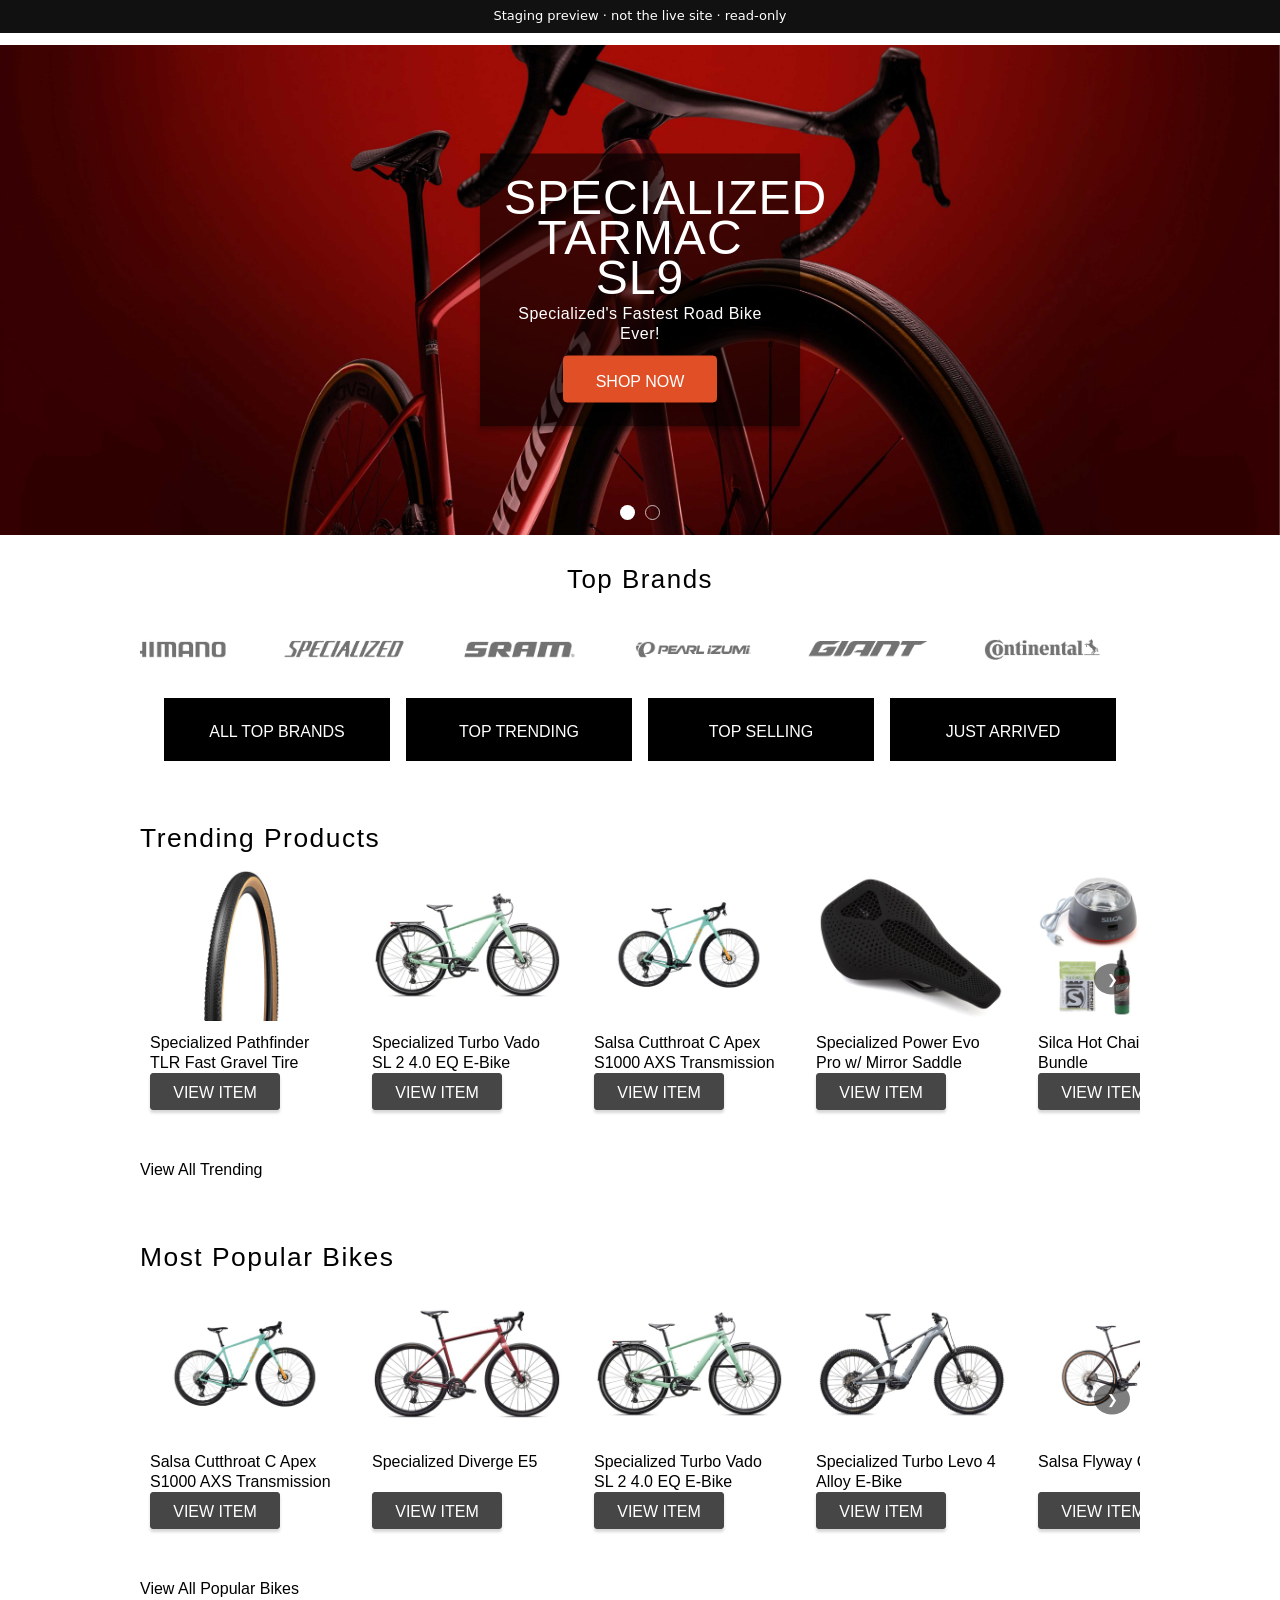
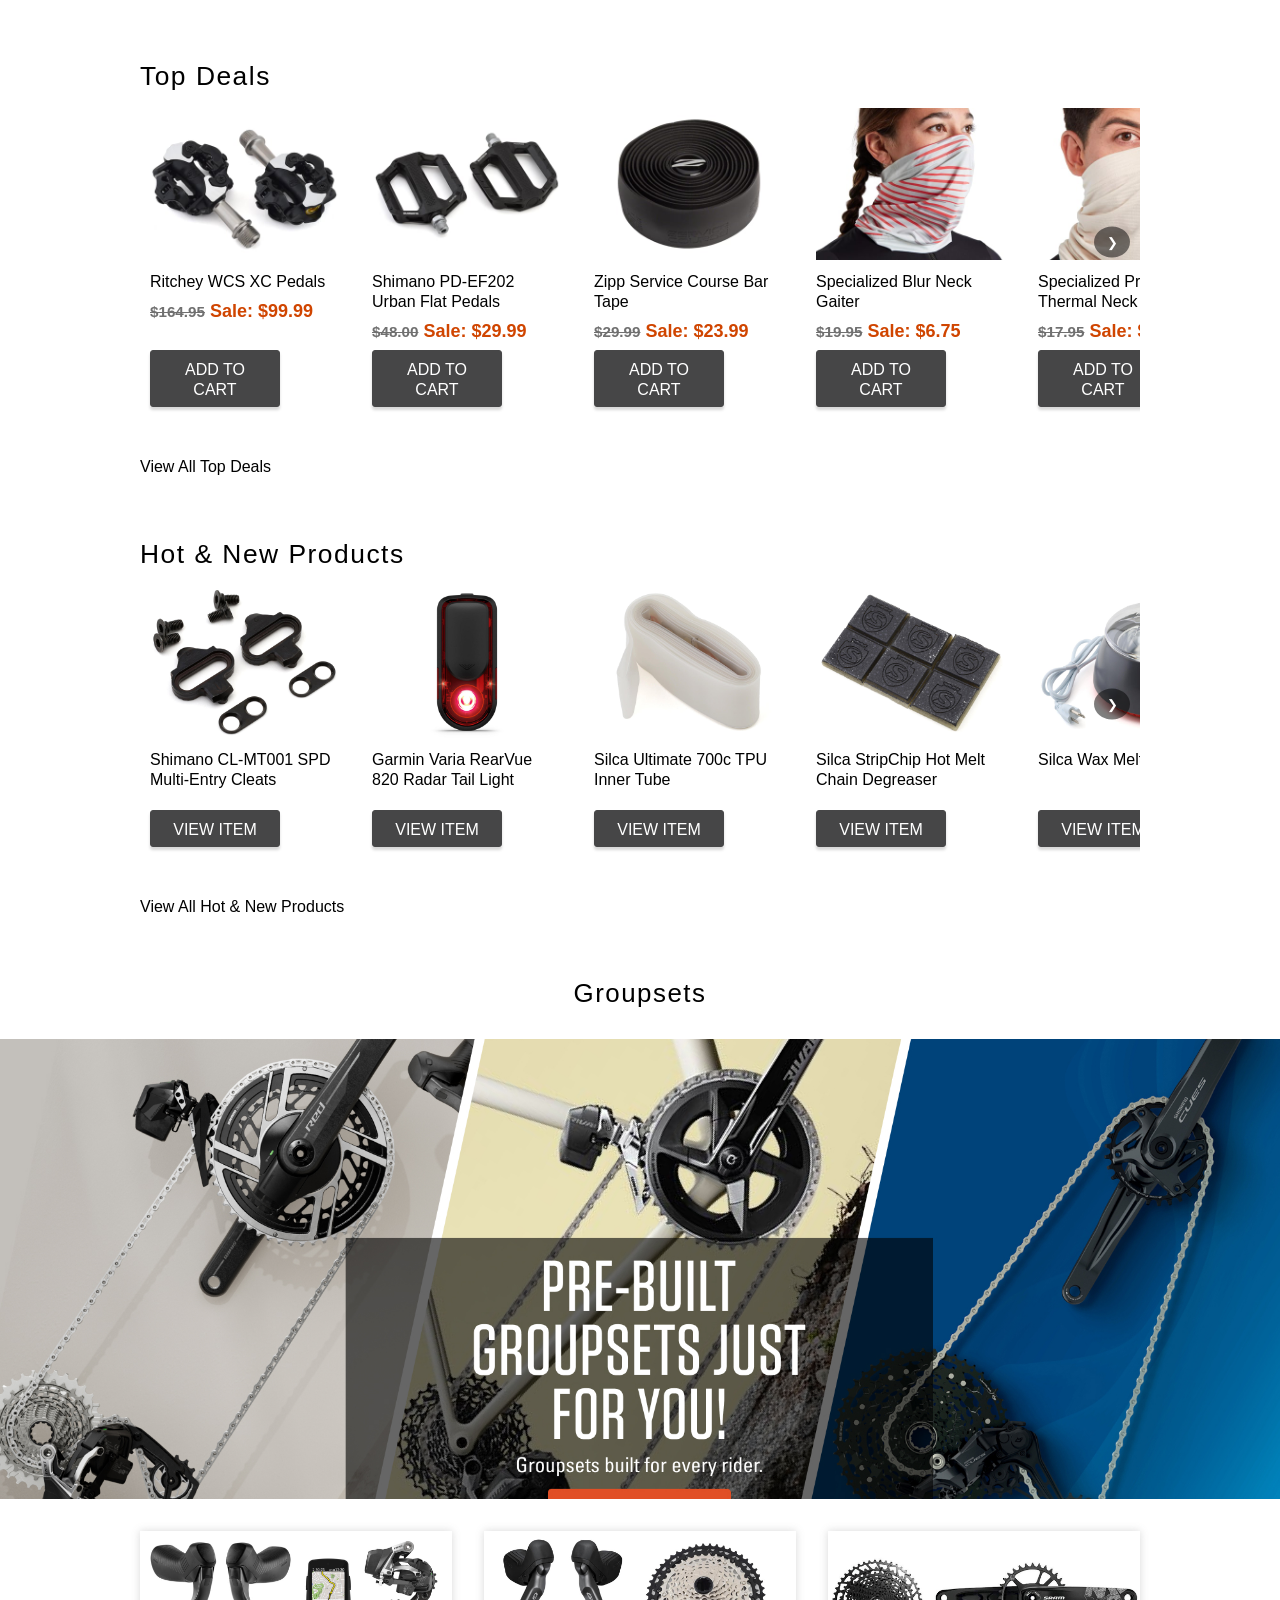
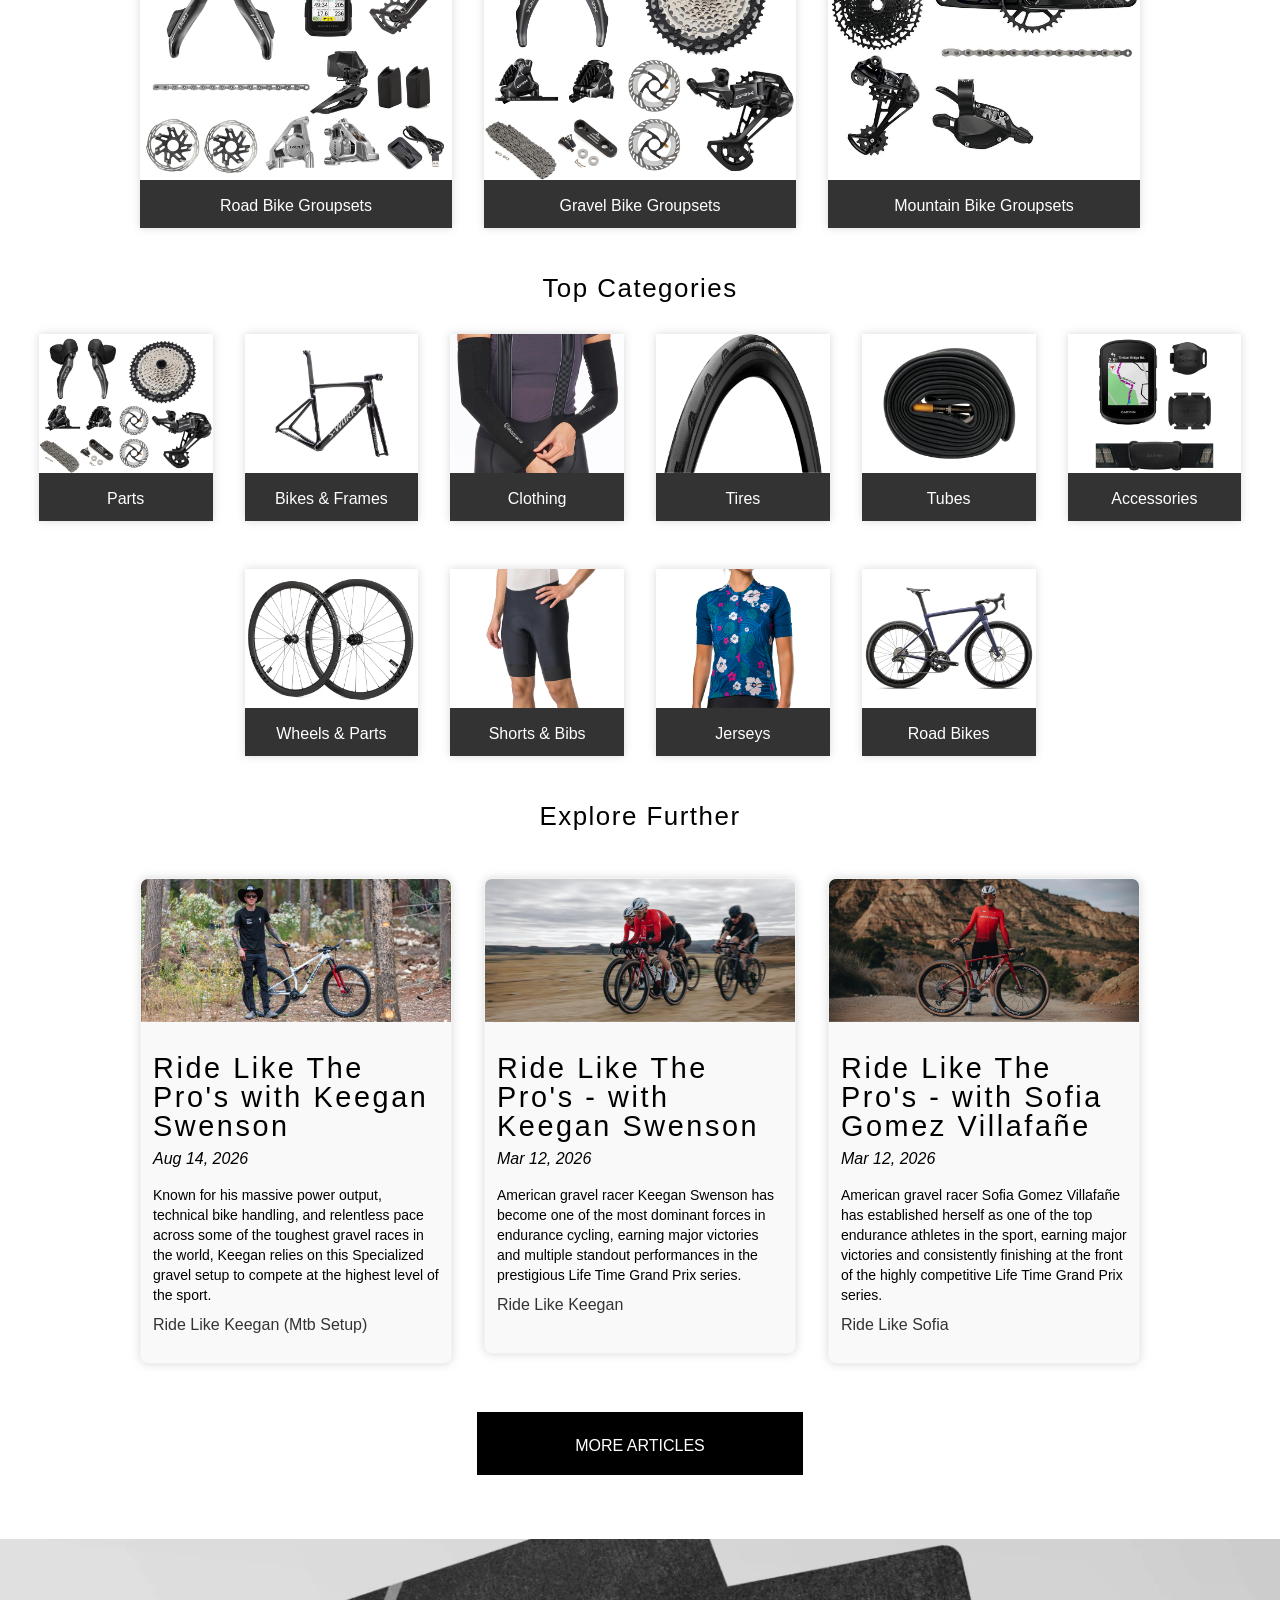
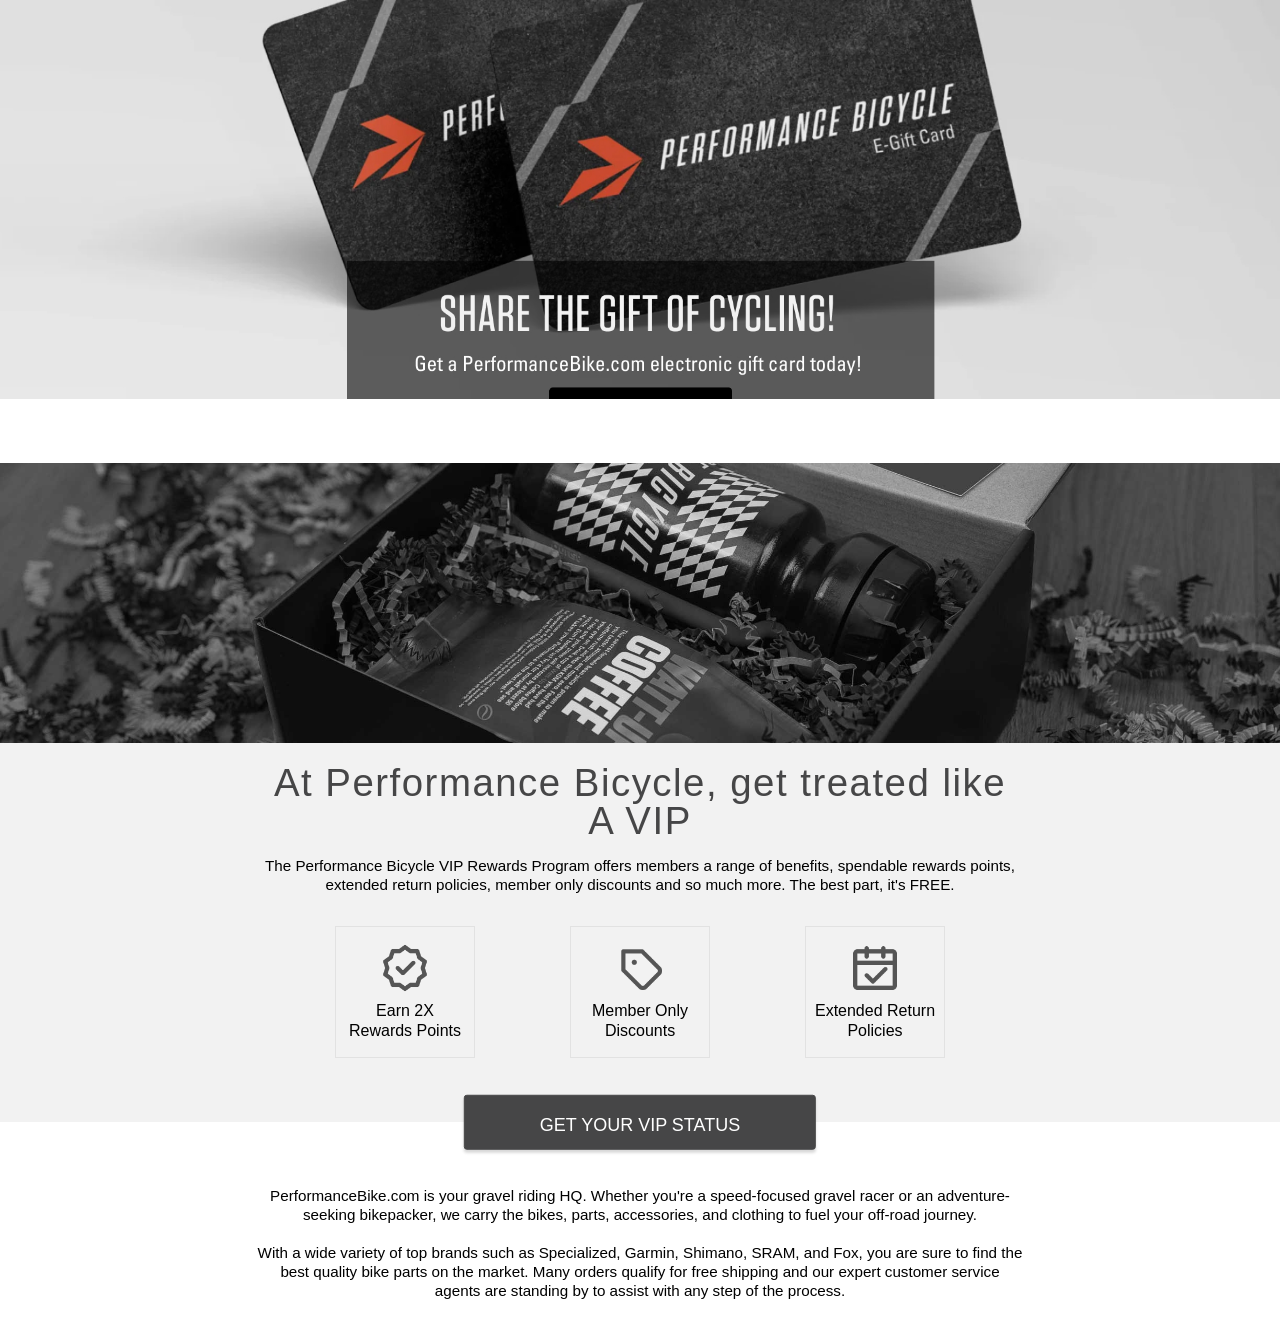
==== index.html @ 7a5c0e8e "Publish homepage staging preview Read-only export of the performancebike.com homepage layout from th" ====
<!DOCTYPE html>
<html lang="en">
<head>
<meta charset="utf-8">
<meta http-equiv="Content-Security-Policy" content="default-src 'self'; img-src 'self' data: blob: https://www.performancebike.com/content/skins/; font-src 'self' data: https://www.performancebike.com/content/skins/; style-src 'self' 'unsafe-inline' https://www.performancebike.com/content/skins/; script-src 'self' 'unsafe-inline'; media-src 'self' blob:; connect-src 'none'; frame-src 'none'; form-action 'none'">
<meta name="viewport" content="width=device-width, initial-scale=1">
<meta name="robots" content="noindex, nofollow">
<title>performancebike.com homepage (staging preview)</title>
<link rel="stylesheet" href="assets/performancebike.css">
<link rel="stylesheet" href="assets/performancebike.min.css">

</head>
<body class="enable-hover home">
<div style="position:sticky;top:0;z-index:100000;background:#111;color:#fff;font:500 13px/1.3 system-ui,sans-serif;padding:8px 16px;text-align:center">
Staging preview &middot; not the live site &middot; read-only</div>
<div id="wrapper"><div id="maincontent"><div id="categorypage"><div id="hosted-content">
<div>
<style>

        * {
        margin: 0;
        padding: 0;
        box-sizing: border-box;
    }

        @media screen {
            @font-face {
                font-family: 'tungsten';
                font-style: normal;
                src: local('tungsten Regular'), local('tungsten-Regular'), url(https://www.performancebike.com/content/skins/performancebike/fonts/Tungsten-Medium.woff) format('woff');
                font-display: swap;
            }
        }

        @media screen {
            @font-face {
                font-family: 'UniversLTStd-Cn';
                font-style: normal;
                src: local('UniversLTStd-Cn Regular'), local('UniversLTStd-Cn-Regular'), url(https://www.performancebike.com/content/skins/performancebike/fonts/UniversLTStd-Cn.woff2) format('woff');
                font-display: swap;
            }
        }

        html {
            scroll-behavior: smooth;
        }



    ._carousel-container {
        position: relative;
        width: 100vw;
        max-width: 100vw !important;
        height: 490px;
        overflow: hidden;
        display: flex;
        justify-content: center;
        align-items: center;
        background-color: #000;
    }

    .carousel-slides {
        display: flex;
        width: 100vw; 
        height: 100%;
        transition: transform 1s ease-in-out;
    }

    ._slide_bg_image {
        min-width: 100vw;
        min-height: 360px;
        height: auto;
        max-height: 490px;
        display: flex;
        justify-content: center;
        align-items: center;
        font-size: 2em;
        color: white;
        background-position: center;
        background-size: cover;
        background-repeat: no-repeat;
    }


    ._dots {
        text-align: center;
        position: absolute;
        bottom: 10px;
        width: 100%;
    }

    ._dot {
        display: inline-block;
        width: 15px;
        height: 15px;
        background-color: rgba(255, 255, 255, 0);
        border: 1px solid rgba(255, 255, 255, 0.7);
        border-radius: 50%;
        margin: 0 3px;
        cursor: pointer;
        transition: background-color 0.3s;
    }

    ._dot._active {
        background-color: white;
    }

    ._dot:hover {
        background-color: rgba(255, 255, 255, 0.7);
    }

            ._slide_info_block{
                max-width: 330px !important;
                min-width: 320px;
                width: 100%;
                height: auto;
                padding: 24px;
                background: rgba(0,0,0,0.6);
                display: flex;
                flex-direction: column;
    /*            gap:16px;*/
                align-items: flex-start;
                position: absolute;
                box-shadow: 0px 4px 4px rgba(0, 0, 0, 0.25);
                opacity: 1;
                transition: opacity 0.5s ease;
            }

            ._slide_info_block._active{
                opacity: 1;
            }

        ._slide_logo_block{
                max-width: 450px !important;
                min-width: 320px;
                width: 100%;
                height: auto;
                padding: 24px;
                background: rgba(0,0,0,0.6);
                display: flex;
                flex-direction: column;
                gap:16px;
                align-items: flex-start;
                position: absolute;
                box-shadow: 0px 4px 4px rgba(0, 0, 0, 0.25);
                opacity: 1;
                transition: opacity 0.5s ease;
                background: transparent; box-shadow: none; max-width: 450px !important;transform: translate(-40%, -50%);
                top: 50%;
            }

                @media screen and (max-width:598px){
                        ._slide_logo_block{
                transform: translate(-0%, -50%);
                top: 30%;
                             max-width: 250px !important;
                        }
                }

            ._slide_info_block h2{
                font-family: 'tungsten', sans-serif;
                font-weight: 500;
                text-transform: uppercase;
                letter-spacing: 1px;
                color: #fff;
                line-height: 2.5rem;
                text-align: left;
                font-size: 3rem;
                margin: 0;

            }

            ._slide_info_block p {
                font-family: 'UniversLTStd-Cn', sans-serif;
                letter-spacing: 0.5px;
                color: #fff;
                text-align: left;
                font-weight: inherit;
                font-style: inherit;
                font-size: 16px;
                font-family: inherit;
                vertical-align: baseline;
            }

            ._slide_info_block a {
                   text-decoration: none;
                font-family: 'UniversLTStd-Cn', sans-serif;
                text-transform: uppercase;
                font-size: 16px;
                padding: 15px 32px 10px;
                border-radius: 4px;
                box-shadow: 0px 4px 4px rgba(0, 0, 0, 0.15);

            }

            a._shop_now_cta:hover {
                background-color: #D04500;
                border: 1px solid #D04500;

            }

            a._shop_now_cta{
                color: #fff ;
                background-color: #E04F26 ;
                border: 1px solid #E04F26 ;
                cursor: pointer;
            }

            a._learn_more_cta:hover {
                background-color: rgba(255,255,255,0.1);
                 color: #fff;    
            }

            ._learn_more_cta{
                color: #fff;
                background-color: transparent;
                border: 2.5px solid #fff ;
            }

            ._left{
                transform: translate(-70%,-50%);
                top: 50%;           
            }

            ._center{
               transform: translate(0%,-50%);
               top: 50%;
               align-items: center !important;
            }

            ._center h2, ._center p {
                text-align: center !important;

            } 

            ._right{
                transform: translate(60%,-50%);
                top: 50%;
            }



               span._apos::before {
               content: '\0027';
               }

            #maincontent > div {
                width: 100% !important;
            }

            #categorypage:not(.alternate) .category-menu-images {
                width: 1000px;
            }

            #categorypage:not(.alternate) .body {
            justify-content: center;
                }

            #categorypage .banner-zone {
              margin-top: 26px !important;
            }


            ._slide_bg_image video{
                width: 100%; height:100%; max-height:490px; object-fit:cover;position: relative; overflow: visible; transition: transform 1s ease-in-out;
            }




            @media screen and (max-width:598px){


                ._slide_bg_image._center_left video{
                left: 25% !important;
                }

                ._slide_bg_image._center_center video{
                left: 30%;
                }

                ._slide_bg_image._center_right video{
                right: 25%;
                }

                ._slide_bg_image._center_left {
                background-position: 28% !important;
                }

                ._slide_bg_image._center_center {
                background-position: 58% !important;
                }

                ._slide_bg_image._center_right {
                background-position: 45% !important;
                }

                ._slide_info_block{
                    align-items: center;
                    padding: 12px;
                    gap:16px;
                }

                ._slide_info_block h2{
                    text-align: center;
                    font-size: 2.5rem;
                    line-height: 2rem;
                            padding-top: 1rem;
                }

                ._slide_info_block p{
                    text-align: center;
                    font-size: 0.85rem;
                    line-height: 1rem;
                }

                ._slide_info_block a{
                    text-align: center;
                    font-size: 0.85rem;
                    line-height: 0.85rem;
                }

                ._right, ._left, ._center {
                    transform: translate(0,-50%);
                    top: 70%;
                    max-width: 296px !important;
                    min-width: auto !important;
                }

                ._center{
                    top: 70% !important;
                }

                ._left{
                            top: 70%;
                }

                ._memo_logo{

                    top: 50px !important;
                }
            }

                ._memo_logo{
                     position: relative;
                    top: 0px;
                }

                .sale-tag {
                background-repeat: no-repeat;
                background-position: center center;
                background-size: contain;
                position: absolute;
                top: 0px;
                left: 3px;
                width: 20px;
                background-image: url(https://www.performancebike.com/content/skins/shared/images/flags/tag-sale.png);
                height: 45px;
            }

            .new-tag  {
                background-repeat: no-repeat;
                background-position: center center;
                background-size: contain;
                position: absolute; 
                top: 0px;
                left: 3px;
                width: 20px;
                background-image: url(https://www.performancebike.com/content/skins/shared/images/flags/tag-new.png);
                height: 43.5px;
            }

        ._desktop-logo{
            display: block;
        }

        ._mobile-logo{
            display: none ;
        }

        @media screen and (max-width:598px) {
                ._desktop-logo{
            display: none !important;
            }

            ._mobile-logo{
                display: block !important;
                margin: 0 auto -16px !important;
            }
        }

        </style>


<div class="_carousel-container">
    <div class="carousel-slides">

        <div class="_slide_bg_image _center_right" style=" background-image: url(assets/share/sites/performancebike/home-promo/sliders/specialized_main_slider_01-new.jpg); background-position: center;">
            <div class="_slide_info_block _center" style="max-width: 320px !important;   ">
                <h2>Specialized TARMAC SL9</h2>
                <p>Specialized's Fastest Road Bike Ever!</p>
                <a data-url="/search?cID=28723&amp;s=sl9&amp;fk" data-promo-id="/search?cID=28723&amp;s=sl9&amp;fk" href="https://www.performancebike.com/search?cID=28723&amp;s=sl9&amp;fk" data-event="home-category-hosted-content-c3639" class="_shop_now_cta">SHOP NOW</a>
            </div>
        </div>
        
        <div class="_slide_bg_image _center_center" style=" background-image: url(assets/share/sites/performancebike/home-promo/sliders/shimano-new_main_slider_02.jpg); background-position: center;">
            <div class="_slide_info_block _center" style="max-width: 350px !important;   ">
                <h2>THE NEW SHIMANO ROAD SYSTEM IS HERE</h2>
                <p>New pedals. New Cleats. New shoes. One completely new connection to the bike.</p>
                <a data-url="/shimano-bike-bicycle-pedals-cleats/c15198?fb=1468&amp;o=RecentlyAdded" data-promo-id="/shimano-bike-bicycle-pedals-cleats/c15198?fb=1468&amp;o=RecentlyAdded" href="https://www.performancebike.com/shimano-bike-bicycle-pedals-cleats/c15198?fb=1468&amp;o=RecentlyAdded" data-event="home-category-hosted-content-c3639" class="_shop_now_cta">SHOP NOW</a>
            </div>
        </div>

    </div>

    <div class="_dots">
        <span class="_dot" onclick="goToSlide(0)"></span>
        <span class="_dot" onclick="goToSlide(1)"></span>
    </div>
</div>



    <script type="text/javascript">
        let currentSlide = 0;
        let startX = 0; // Start position for touch
        let isDragging = false; // To track if user is dragging
        const slides = document.querySelectorAll('._slide_info_block');
        const totalSlides = slides.length;
        const dots = document.querySelectorAll('._dot');
        const videos = document.querySelectorAll('video');
        const slideContainer = document.querySelector('.carousel-slides');

        // Apply CSS transition to videos for easing opacity change
        videos.forEach((video) => {
            video.style.transition = 'opacity 1s ease-in-out'; // 1 second ease-in-out transition
        });

        // Function to show the current slide
        function showSlide(index) {
            currentSlide = (index + totalSlides) % totalSlides;
            slideContainer.style.transform = `translateX(-${currentSlide * 100}vw)`;

            // Toggle active class for each slide
            slides.forEach((slide, idx) => {
                slide.classList.toggle('_active', idx === currentSlide);
            });

            // Update dots to reflect active slide
            updateDots();

            // Update overflow and opacity for videos based on active slide
            updateVideoOverflow();
        }

        // Function to update dot indicators
        function updateDots() {
            dots.forEach((dot, idx) => {
                dot.classList.toggle('_active', idx === currentSlide);
            });
        }

        // Function to go to a specific slide
        function goToSlide(index) {
            showSlide(index);
        }

        // Function to start the automatic carousel
        function startCarousel() {
            setInterval(() => {
                showSlide(currentSlide + 1);
            }, 8000);
        }

        // Function to update overflow visibility and opacity for videos
        function updateVideoOverflow() {
            videos.forEach((video, idx) => {
                if (idx === currentSlide) {
                    video.style.opacity = '1';  // Make video visible
                } else {
                    video.style.opacity = '0';  // Hide video
                }
            });
        }

        // Add touch scroll functionality
        slideContainer.addEventListener('touchstart', (e) => {
            startX = e.touches[0].clientX; // Capture the starting point
            isDragging = true; // Set dragging to true
        });

        slideContainer.addEventListener('touchmove', (e) => {
            if (!isDragging) return;
            const currentX = e.touches[0].clientX; // Capture current touch position
            const deltaX = currentX - startX; // Calculate swipe distance

            // Move the slides based on swipe distance (without changing the slide yet)
            slideContainer.style.transform = `translateX(calc(-${currentSlide * 100}vw + ${deltaX}px))`;
        });

        slideContainer.addEventListener('touchend', (e) => {
            isDragging = false;
            const endX = e.changedTouches[0].clientX; // Capture where the touch ends
            const deltaX = endX - startX; // Calculate total swipe distance

            // If swipe is significant, move to next/previous slide
            if (deltaX > 50) {
                showSlide(currentSlide - 1); // Swipe right, go to previous slide
            } else if (deltaX < -50) {
                showSlide(currentSlide + 1); // Swipe left, go to next slide
            } else {
                // If swipe distance is small, snap back to the current slide
                showSlide(currentSlide);
            }
        });

        // Initialize the carousel when the window loads
        window.onload = function() {
            startCarousel();
            showSlide(0);
        };
    </script>
<style>

._logo-container {
  width: 100%;
  max-width: 1000px !important;
  overflow: hidden;
  white-space: nowrap;
  position: relative;
  margin: 0 auto;
  }



._logo_images {
  display: inline-block;
  white-space: nowrap; 
}



._logo_images img {
  width: 150px; 
  height: 100%;
  max-height: 92px;
  margin-right: 20px; 
  display: inline-block;
}
    
    #categorypage #slides{
    height: auto !important;
    margin: 0 auto 8px !important;
}
    

.lp-product-foot a {
    display: block;
    background-color: #000;
    text-align: center;
    color: white;
    text-decoration: none;
    box-sizing: border-box;
    text-transform: uppercase;
    padding: 24px 0 19px;
    max-width: 326px !important;
    min-width: 226px;
    margin: 0 auto;
    font-family: 'UniversLTStd-Cn', sans-serif;
}


.lp-product-foot a:hover {
    background-color: #333;
}

@media only screen and (max-width: 598px) {
    .lp-product-foot a {
        min-width: 180px !important;
    }
}


</style>


<div id="sub-cat-page">
           
                  <h3 style="display: block; width: 100%; text-align: center; margin: 32px 0 8px;letter-spacing: 1.5px;">Top Brands</h3>
            
</div>

<div class="_logo-container">
  <div class="_logo_images">
     
      <a tabindex="0" data-url="/shimano-wheels-groupsets-brakes-chains-cranksets/b1468" data-promo-id="/shimano-wheels-groupsets-brakes-chains-cranksets/b1468" href="https://www.performancebike.com/shimano-wheels-groupsets-brakes-chains-cranksets/b1468" data-event="home-category-hosted-content-c3639"><img loading="lazy" src="assets/Shimano.jpg" alt="Shimano"></a>
      
      <a tabindex="0" data-url="/specialized/b2231" data-promo-id="/specialized/b2231" href="https://www.performancebike.com/specialized/b2231" data-event="home-category-hosted-content-c3639"><img loading="lazy" src="assets/Specialized.jpg" alt="Specialized"></a>
      
      <a tabindex="0" data-url="/sram-groupsets-brakes-chains-cranksets/b1509" data-promo-id="/sram-groupsets-brakes-chains-cranksets/b1509" href="https://www.performancebike.com/sram-groupsets-brakes-chains-cranksets/b1509" data-event="home-category-hosted-content-c3639"><img loading="lazy" src="assets/SRAM.jpg" alt="SRAM"></a>
      
      <a tabindex="0" data-url="/pearl-izumi-cycling-clothing/b1368" data-promo-id="/pearl-izumi-cycling-clothing/b1368" href="https://www.performancebike.com/pearl-izumi-cycling-clothing/b1368" data-event="home-category-hosted-content-c3639"><img loading="lazy" src="assets/Pearl_Izumi.jpg" alt="Pearl Izumi"></a>
      
      <a tabindex="0" data-url="/giant-bicycles/b1168" data-promo-id="/giant-bicycles/b1168" href="https://www.performancebike.com/giant-bicycles/b1168" data-event="home-category-hosted-content-c3639"><img loading="lazy" src="assets/giant.jpg" alt="Giant"></a>
      
      <a tabindex="0" data-url="/continental-bike-tires/b1046" data-promo-id="/continental-bike-tires/b1046" href="https://www.performancebike.com/continental-bike-tires/b1046" data-event="home-category-hosted-content-c3639"><img loading="lazy" src="assets/Continental.jpg" alt="Continental"></a>
      
      <a tabindex="0" data-url="/louis-garneau/b1280" data-promo-id="/louis-garneau/b1280" href="https://www.performancebike.com/louis-garneau/b1280" data-event="home-category-hosted-content-c3639"><img loading="lazy" src="assets/Louis_Garneau.jpg" alt="Louis Garneau"></a>
      
      <a tabindex="0" data-url="/ritchey/b1430" data-promo-id="/ritchey/b1430" href="https://www.performancebike.com/ritchey/b1430" data-event="home-category-hosted-content-c3639"><img loading="lazy" src="assets/Ritchey.jpg" alt="Ritchey"></a>
      
      <a tabindex="0" data-url="/garmin-bike-computers/b1155" data-promo-id="/garmin-bike-computers/b1155" href="https://www.performancebike.com/garmin-bike-computers/b1155" data-event="home-category-hosted-content-c3639"><img loading="lazy" src="assets/garmin.jpg" alt="Garmin"></a>
      
      <a tabindex="0" data-url="/park-tool-bike/b1364" data-promo-id="/park-tool-bike/b1364" href="https://www.performancebike.com/park-tool-bike/b1364" data-event="home-category-hosted-content-c3639"><img loading="lazy" src="assets/park_tools.jpg" alt="Park Tools"></a>
      
      
   
   
   <a tabindex="-1" data-url="/shimano-wheels-groupsets-brakes-chains-cranksets/b1468" data-promo-id="/shimano-wheels-groupsets-brakes-chains-cranksets/b1468" href="https://www.performancebike.com/shimano-wheels-groupsets-brakes-chains-cranksets/b1468" data-event="home-category-hosted-content-c3639"><img src="assets/Shimano.jpg" loading="lazy" alt="Shimano"></a>
     
     
      <a tabindex="-1" data-url="/specialized/b2231" data-promo-id="/specialized/b2231" href="https://www.performancebike.com/specialized/b2231" data-event="home-category-hosted-content-c3639"><img src="assets/Specialized.jpg" loading="lazy" alt="Specialized"></a>
      <a tabindex="-1" data-url="/sram-groupsets-brakes-chains-cranksets/b1509" data-promo-id="/sram-groupsets-brakes-chains-cranksets/b1509" href="https://www.performancebike.com/sram-groupsets-brakes-chains-cranksets/b1509" data-event="home-category-hosted-content-c3639"><img src="assets/SRAM.jpg" loading="lazy" alt="SRAM"></a>
      <a tabindex="-1" data-url="/pearl-izumi-cycling-clothing/b1368" data-promo-id="/pearl-izumi-cycling-clothing/b1368" href="https://www.performancebike.com/pearl-izumi-cycling-clothing/b1368" data-event="home-category-hosted-content-c3639"><img src="assets/Pearl_Izumi.jpg" loading="lazy" alt="Pearl Izumi"></a>
      <a tabindex="-1" data-url="/giant-bicycles/b1168" data-promo-id="/giant-bicycles/b1168" href="https://www.performancebike.com/giant-bicycles/b1168" data-event="home-category-hosted-content-c3639"><img src="assets/giant.jpg" loading="lazy" alt="Giant"></a>
      <a tabindex="-1" data-url="/continental-bike-tires/b1046" data-promo-id="/continental-bike-tires/b1046" href="https://www.performancebike.com/continental-bike-tires/b1046" data-event="home-category-hosted-content-c3639"><img src="assets/Continental.jpg" loading="lazy" alt="Continental"></a>
      <a tabindex="-1" data-url="/louis-garneau/b1280" data-promo-id="/louis-garneau/b1280" href="https://www.performancebike.com/louis-garneau/b1280" data-event="home-category-hosted-content-c3639"><img src="assets/Louis_Garneau.jpg" loading="lazy" alt="Louis Garneau"></a>
      <a tabindex="-1" data-url="/ritchey/b1430" data-promo-id="/ritchey/b1430" href="https://www.performancebike.com/ritchey/b1430" data-event="home-category-hosted-content-c3639"><img src="assets/Ritchey.jpg" loading="lazy" alt="Ritchey"></a>
      <a tabindex="-1" data-url="/garmin-bike-computers/b1155" data-promo-id="/garmin-bike-computers/b1155" href="https://www.performancebike.com/garmin-bike-computers/b1155" data-event="home-category-hosted-content-c3639"><img src="assets/garmin.jpg" loading="lazy" alt="Garmin"></a>
      <a tabindex="-1" data-url="/park-tool-bike/b1364" data-promo-id="/park-tool-bike/b1364" href="https://www.performancebike.com/park-tool-bike/b1364" data-event="home-category-hosted-content-c3639"><img src="assets/park_tools.jpg" loading="lazy" alt="Park Tools"></a>
      
      
      
      <a tabindex="-1" data-url="/shimano-wheels-groupsets-brakes-chains-cranksets/b1468" data-promo-id="/shimano-wheels-groupsets-brakes-chains-cranksets/b1468" href="https://www.performancebike.com/shimano-wheels-groupsets-brakes-chains-cranksets/b1468" data-event="home-category-hosted-content-c3639"><img src="assets/Shimano.jpg" loading="lazy" alt="Shimano"></a>
      <a tabindex="-1" data-url="/specialized/b2231" data-promo-id="/specialized/b2231" href="https://www.performancebike.com/specialized/b2231" data-event="home-category-hosted-content-c3639"><img src="assets/Specialized.jpg" loading="lazy" alt="Specialized"></a>
      <a tabindex="-1" data-url="/sram-groupsets-brakes-chains-cranksets/b1509" data-promo-id="/sram-groupsets-brakes-chains-cranksets/b1509" href="https://www.performancebike.com/sram-groupsets-brakes-chains-cranksets/b1509" data-event="home-category-hosted-content-c3639"><img src="assets/SRAM.jpg" loading="lazy" alt="SRAM"></a>
      <a tabindex="-1" data-url="/pearl-izumi-cycling-clothing/b1368" data-promo-id="/pearl-izumi-cycling-clothing/b1368" href="https://www.performancebike.com/pearl-izumi-cycling-clothing/b1368" data-event="home-category-hosted-content-c3639"><img src="assets/Pearl_Izumi.jpg" loading="lazy" alt="Pearl Izumi"></a>
      <a tabindex="-1" data-url="/giant-bicycles/b1168" data-promo-id="/giant-bicycles/b1168" href="https://www.performancebike.com/giant-bicycles/b1168" data-event="home-category-hosted-content-c3639"><img src="assets/giant.jpg" loading="lazy" alt="Giant"></a>
      <a tabindex="-1" data-url="/continental-bike-tires/b1046" data-promo-id="/continental-bike-tires/b1046" href="https://www.performancebike.com/continental-bike-tires/b1046" data-event="home-category-hosted-content-c3639"><img src="assets/Continental.jpg" loading="lazy" alt="Continental"></a>
      <a tabindex="-1" data-url="/louis-garneau/b1280" data-promo-id="/louis-garneau/b1280" href="https://www.performancebike.com/louis-garneau/b1280" data-event="home-category-hosted-content-c3639"><img src="assets/Louis_Garneau.jpg" loading="lazy" alt="Louis Garneau"></a>
      <a tabindex="-1" data-url="/ritchey/b1430" data-promo-id="/ritchey/b1430" href="https://www.performancebike.com/ritchey/b1430" data-event="home-category-hosted-content-c3639"><img src="assets/Ritchey.jpg" loading="lazy" alt="Ritchey"></a>
      <a tabindex="-1" data-url="/garmin-bike-computers/b1155" data-promo-id="/garmin-bike-computers/b1155" href="https://www.performancebike.com/garmin-bike-computers/b1155" data-event="home-category-hosted-content-c3639"><img src="assets/garmin.jpg" loading="lazy" alt="Garmin"></a>
      <a tabindex="-1" data-url="/park-tool-bike/b1364" data-promo-id="/park-tool-bike/b1364" href="https://www.performancebike.com/park-tool-bike/b1364" data-event="home-category-hosted-content-c3639"><img src="assets/park_tools.jpg" loading="lazy" alt="Park Tools"></a>

  

  </div>
  
</div>
  
  <div style="display: flex; flex-wrap: wrap; margin: 0 auto 64px; align-items: center; justify-content: center; gap: 1rem;">
 <div class="lp-product-foot"><a data-url="/brands/cp1588" data-promo-id="/brands/cp1588" href="https://www.performancebike.com/brands/cp1588" data-event="home-category-hosted-content-c3639">All Top Brands</a></div>
 
  
  <div class="lp-product-foot"><a data-url="/search?dc=brg_dyn_mkmvj5gsr4" data-promo-id="/search?dc=brg_dyn_mkmvj5gsr4" href="https://www.performancebike.com/search?dc=brg_dyn_mkmvj5gsr4" data-event="home-category-hosted-content-c3639">Top Trending</a></div>
 
 
  <div class="lp-product-foot"><a data-url="/search?t=1" data-promo-id="/search?t=1" href="https://www.performancebike.com/search?t=1" data-event="home-category-hosted-content-c3639">Top Selling</a></div>
  
 <div class="lp-product-foot"><a data-url="/search?t=2" data-promo-id="/search?t=2" href="https://www.performancebike.com/search?t=2" data-event="home-category-hosted-content-c3639">Just Arrived</a></div>
  </div>
  
<script type="text/javascript">
const logoContainer = document.querySelector('._logo_images');

// Clone the logos for an infinite scroll effect
let clonedLogos = logoContainer.cloneNode(true);
logoContainer.appendChild(clonedLogos);

// Variables to control scrolling
let containerWidth = logoContainer.offsetWidth * 10;
let scrollSpeed = 50;
let currentPosition = 0;
let isPaused = false; // Control pause state

// Start the scroll animation
function startScroll() {
  function loopScroll() {
    if (!isPaused) { // Only scroll if not paused
      currentPosition--;

      if (currentPosition <= -containerWidth) {
        currentPosition = 0;
      }
      logoContainer.style.transform = `translateX(${currentPosition / 2}px)`;
    }
    requestAnimationFrame(loopScroll);
  }

  loopScroll();
}

// Pause the scrolling on hover
logoContainer.addEventListener('mouseenter', () => {
  isPaused = true;
});

// Resume scrolling when the mouse leaves
logoContainer.addEventListener('mouseleave', () => {
  isPaused = false;
});

window.addEventListener('load', startScroll);
</script>
</div>
<div>
<div style=" max-width: 1000px !important; width: 100% !important; margin: 0 auto 64px !important;">
<div class="_tab">
  <h2 class="_tablinks">Trending Products</h2>
</div>

<div class="_tabcontent" id="Trending_Products">
   <style>
    @media screen {
        @font-face {
            font-family: 'tungsten';
            font-style: normal;
            src: local('tungsten Regular'), local('tungsten-Regular'), url(https://www.performancebike.com/content/skins/performancebike/fonts/Tungsten-Medium.woff) format('woff');
            font-display: swap;
        }
    }

    @media screen {
        @font-face {
            font-family: 'UniversLTStd-Cn';
            font-style: normal;
            src: local('UniversLTStd-Cn Regular'), local('UniversLTStd-Cn-Regular'), url(https://www.performancebike.com/content/skins/performancebike/fonts/UniversLTStd-Cn.woff2) format('woff');
            font-display: swap;
        }
    }

    #blog h1.__title__ {
        font-size: 4.5rem;
    }

    .__item_title__ {
        font-family: 'tungsten', sans-serif;
        text-transform: uppercase;
        font-size: 1.85rem;
        font-weight: 500;
        margin-bottom: 16px;
        text-align: left;
    }

    .__titlebar__ {
        display: none;
        font-size: 1.5rem !important;
        text-align: center !important;
    }

    .__filter_item_outer__ {
        width: 100%;
        display: flex;
        margin-bottom: 16px;
    }

    .__filter_items__ {
        margin-bottom: 64px;
    }

    .__item_title__ {
        font-size: 2rem;
        margin: 0 0 16px;
        display: block;
    }

    @media only screen and (max-width: 700px) {
        .__titlebar__ {
            display: block;
            font-size: 1.5rem !important;
            text-align: center !important;
        }

        h1.__titlebar__ {
            display: none !important;
        }

        .__filter_items__ {
            font-size: 1rem !important;
        }

        .__filter_items__ .__item_title__ {
            margin-bottom: inherit;
        }

        .__filter_item_outer__ {
            display: flex;
            flex-direction: row;
        }

        .__filter_items__ img {
            width: 90% !important;
            margin: 0 auto;
        }

        .__filter_items__ a {
            display: flex;
            flex-direction: column;
        }

        .__brand_logos__ img {
            width: 60% !important;
            margin: 8px auto;
        }

        .__filter_items__ h3 {
            font-size: 1.5rem !important;
        }

        .__filter_sections__ a {
            padding: 0 !important;
        }

        .__carousel-control__ {
            display: block !important;
        }
    }

    .__filter_sections__ {
        display: flex;
        justify-content: space-evenly;
    }

    .__carousel__ {
        position: relative;
        max-width: 1000px;
        width: 100%;
        overflow: hidden;
    }

    .__scroll-container__ {
        display: flex;
        overflow-x: scroll;
        scroll-snap-type: x mandatory;
        -webkit-overflow-scrolling: touch;
        scroll-behavior: smooth;
        cursor: pointer;
        height: auto;
        overflow-y: hidden;
        margin-bottom: 16px;
    }

    .__scroll-container__::-webkit-scrollbar {
        height: 4px;
    }

    .__scroll-container__::-webkit-scrollbar-thumb {
        background: #888;
        border-radius: 4px;
    }

    .__scroll-container__::-webkit-scrollbar-track {
        background: #f1f1f1;
    }

    .__scroll-item__ {
        flex: 0 0 auto;
        scroll-snap-align: start;
        width: 210px;
        box-sizing: border-box;
        padding: 10px;
    }

    .__scroll-item__ img {
        width: 100% !important;
        height: auto !important;
        display: block;
    }

    .__carousel-control__ {
        position: absolute;
        top: 40%;
        transform: translateY(-50%);
        background-color: rgba(0, 0, 0, 0.5);
        color: #fff;
        border: none;
        border-radius: 50%;
        cursor: pointer;
        z-index: 1000;
        display: none;
    }

    .__carousel-control__:hover {
        opacity: 1;
    }

    .__scroll-container__:hover ~ .__carousel-control__ {
        opacity: 1;
    }

    .__carousel-control__.next {
        right: 10px;
        padding: 8px 12px 8px 13px;
        opacity: 1;
    }

    .__carousel-control__.next:after {
        content: '\276F';
    }

    .__carousel-control__.prev {
        left: 10px;
        padding: 8px 13px 8px 12px;
        opacity: 1;
    }

    .__carousel-control__.prev:after {
        content: '\276E';
    }

    .__hyphen__ span::before {
        content: '\201C';
    }

    .__apos__ span::before {
        content: '\0027 \0027';
    }

    @media (max-width: 486px) {
        .__carousel-control__ {
            display: block;
        }

        .__scroll-item__ {
            width: 330px;
        }

        .__scroll-item__.__mobile-item__ {
            width: 170px;
        }

        .__carousel-control__.next {
            padding: 5px 11px 6px 12px !important;
        }

        .__carousel-control__.prev {
            padding: 5px 12px 6px 11px !important;
        }
    }
</style>

<style>
    .__recommended-accessory-marketing-intro__ {
        display: flex;
        width: 100%;
        gap: 2rem;
        align-items: center;
        margin-bottom: 32px;
        justify-content: center;
    }
    .__recommended-accessory-marketing-button__.view-all {
        font-size: 1rem;
        color: #000;
        text-transform: uppercase;
        background: #fff;
        border: 1px solid #464647;
        font-family: 'Univers LT Std', 'Verdana', 'Arial', sans-serif;
        border: 1px solid #464647;
        box-shadow: 0 3px 3px #00000029;
        border-radius: 3px;
        padding: 9px 16px 6px;
        text-decoration: none;
    }

    .__recommended-accessories-marketing__ {
        display: flex;
        max-width: 1000px;
        width: 100%;
        flex-wrap: wrap;
        justify-content: space-evenly;
    }

    .__recommended-accessory-marketing__ {
        height: auto;
        max-width: 188px;
        display: flex;
        flex-direction: column;
        margin: 0 12px 24px 0;
        max-height: 322px;
        justify-content: space-between;
        background-color: #fff;
    }

    .__recommended-accessory-marketing__:hover {
        background: transparent linear-gradient(180deg, #46464700 0%, #4746461c 100%) 0% 0% no-repeat padding-box;
        mix-blend-mode: multiply;
    }

    .__recommended-accessory-marketing-copy__ {
        mix-blend-mode: multiply;
        display: flex;
        flex-direction: column;
    }

    @media screen and (max-width:598px) {
        .__recommended-accessory-marketing__ {
            max-width: 174px !important;
            align-items: center;
            text-align: center;
        }

        a.__recommended-accessory-marketing-button__ {
            font-size: 14px !important;
            padding: 10px 12px 6px !important;
            text-decoration: none !important;
        }

        .__recommended-accessory-marketing-copy__ a {
            text-align: center!important;
            font-size: 14px;
            line-height: 1rem;
            padding: 0 0 4px !important;
        }
    }

    .__recommended-accessory-marketing__ img {
        width: 100%;
        margin-bottom: 12px;
    }

    .__recommended-accessory-marketing-copy__ a {
        background-color: #fff;
        padding: 0;
        width: 100%;
        min-width: auto;
        text-align: left;
        text-transform: none !important;
    }

    .__recommended-accessory-marketing-title__ {
        margin: 0px !important;
        font-family: 'Univers LT Std', 'Verdana', 'Arial', sans-serif;
        font-size: 1rem;
        line-height: 1.25rem;
    }

    .__recommended-accessory-marketing-price__ {
        font-size: 18px;
        color: #d04500;
        font-family: 'Univers LT Std', 'Verdana', 'Arial', sans-serif;
        font-weight: bold;
        margin: 8px 0;
    }

    a.__recommended-accessory-marketing-button__ {
        font-size: 1rem;
        text-transform: uppercase;
        color: #fff;
        background: #464647;
        font-family: 'Univers LT Std', 'Verdana', 'Arial', sans-serif;
        border: 1px solid #464647;
        box-shadow: 0 3px 3px #00000029;
        border-radius: 3px;
        padding: 9px 12px 6px;
        width: 100%;
        max-width: 130px !important;
        min-width: 90px !important;
        display: flex;
        justify-content: center;
        text-decoration: none !important;
        text-align: center;
    }

    a.__recommended-accessory-marketing-button__:hover {
        color: #fff !important;
        background: #333 !important;
        cursor: pointer !important;
    }
</style>

<div id="__lp-container__" style="margin-top: 8px !important;">
    <div class="__carousel__" data-current-index="0">
        <button aria-label="previous" class="__carousel-control__ prev" id="__prevButton__" style="display: none;"></button>
        <div class="__scroll-container__" id="__scrollContainer__">
            
            <div class="__recommended-accessory-marketing__ __scroll-item__"> 
                <div class="__recommended-accessory-marketing-copy__" data-id="1626554">
                    <a href="https://www.performancebike.com/specialized-pathfinder-tlr-fast-gravel-tire-00025-4491-p/p1626554" tabindex="-1" aria-label="Specialized Pathfinder TLR Fast Gravel Tire"><img src="assets/00025-4492.jpg" role="presentation" alt=""></a>
                    <a href="https://www.performancebike.com/specialized-pathfinder-tlr-fast-gravel-tire-00025-4491-p/p1626554" style="text-decoration: none;" class="__recommended-accessory-marketing-title__">Specialized Pathfinder TLR Fast Gravel Tire</a>                   
                </div>
                <a class="__recommended-accessory-marketing-button__" href="https://www.performancebike.com/specialized-pathfinder-tlr-fast-gravel-tire-00025-4491-p/p1626554" tabindex="-1">View Item</a>
            </div>  
            
            <div class="__recommended-accessory-marketing__ __scroll-item__"> 
                <div class="__recommended-accessory-marketing-copy__" data-id="1848826">
                    <a href="https://www.performancebike.com/specialized-turbo-vado-sl-2-4.0-eq-ebike-gloss-oasis-dune-white-frost-93924-5002-p/p1848826" tabindex="-1" aria-label="Specialized Turbo Vado SL 2 4.0 EQ E-Bike (Gloss Oasis/Dune White Frost)"><img src="assets/93924-5003.jpg" role="presentation" alt=""></a>
                    <a href="https://www.performancebike.com/specialized-turbo-vado-sl-2-4.0-eq-ebike-gloss-oasis-dune-white-frost-93924-5002-p/p1848826" style="text-decoration: none;" class="__recommended-accessory-marketing-title__">Specialized Turbo Vado SL 2 4.0 EQ E-Bike</a>                   
                </div>
                <a class="__recommended-accessory-marketing-button__" href="https://www.performancebike.com/specialized-turbo-vado-sl-2-4.0-eq-ebike-gloss-oasis-dune-white-frost-93924-5002-p/p1848826" tabindex="-1">View Item</a>
            </div>  
            
            <div class="__recommended-accessory-marketing__ __scroll-item__"> 
                <div class="__recommended-accessory-marketing-copy__" data-id="1810059">
                    <a href="https://www.performancebike.com/salsa-cutthroat-c-apex-s1000-axs-transmission-spearmint-green-bk01621-p/p1810059" tabindex="-1" aria-label="Salsa Cutthroat C Apex S1000 AXS Transmission (Spearmint Green)"><img src="assets/bk01621.jpg" role="presentation" alt=""></a>
                    <a href="https://www.performancebike.com/salsa-cutthroat-c-apex-s1000-axs-transmission-spearmint-green-bk01621-p/p1810059" style="text-decoration: none;" class="__recommended-accessory-marketing-title__">Salsa Cutthroat C Apex S1000 AXS Transmission</a>                   
                </div>
                <a class="__recommended-accessory-marketing-button__" href="https://www.performancebike.com/salsa-cutthroat-c-apex-s1000-axs-transmission-spearmint-green-bk01621-p/p1810059" tabindex="-1">View Item</a>
            </div>  
            
            <div class="__recommended-accessory-marketing__ __scroll-item__"> 
                <div class="__recommended-accessory-marketing-copy__" data-id="1820856">
                    <a href="https://www.performancebike.com/specialized-power-evo-pro-w-mirror-saddle-black-27126-6700-p/p1820856" tabindex="-1" aria-label="Specialized Power Evo Pro w/ Mirror Saddle (Black)"><img src="assets/27126-6703.jpg" role="presentation" alt=""></a>
                    <a href="https://www.performancebike.com/specialized-power-evo-pro-w-mirror-saddle-black-27126-6700-p/p1820856" style="text-decoration: none;" class="__recommended-accessory-marketing-title__">Specialized Power Evo Pro w/ Mirror Saddle</a>                   
                </div>
                <a class="__recommended-accessory-marketing-button__" href="https://www.performancebike.com/specialized-power-evo-pro-w-mirror-saddle-black-27126-6700-p/p1820856" tabindex="-1">View Item</a>
            </div>  
            
            <div class="__recommended-accessory-marketing__ __scroll-item__"> 
                <div class="__recommended-accessory-marketing-copy__" data-id="1574805">
                    <a href="https://www.performancebike.com/silca-hot-chain-wax-pro-bundle-silca-wax-kit-bdl/p1574805" tabindex="-1" aria-label="Silca Hot Chain Wax Pro Bundle"><img src="assets/silca-wax-kit-bdl.jpg" role="presentation" alt=""></a>
                    <a href="https://www.performancebike.com/silca-hot-chain-wax-pro-bundle-silca-wax-kit-bdl/p1574805" style="text-decoration: none;" class="__recommended-accessory-marketing-title__">Silca Hot Chain Wax Pro Bundle</a>                   
                </div>
                <a class="__recommended-accessory-marketing-button__" href="https://www.performancebike.com/silca-hot-chain-wax-pro-bundle-silca-wax-kit-bdl/p1574805" tabindex="-1">View Item</a>
            </div>  
            
            <div class="__recommended-accessory-marketing__ __scroll-item__"> 
                <div class="__recommended-accessory-marketing-copy__" data-id="1361942">
                    <a href="https://www.performancebike.com/specialized-2022-turbo-como-4.0-igh-ebike-cast-black-silver-reflective-s-90422-4002/p1361942" tabindex="-1" aria-label="Specialized 2022 Turbo Como 4.0 IGH E-Bike (Cast Black/Silver Reflective) (S)"><img src="assets/90422-4002.jpg" role="presentation" alt=""></a>
                    <a href="https://www.performancebike.com/specialized-2022-turbo-como-4.0-igh-ebike-cast-black-silver-reflective-s-90422-4002/p1361942" style="text-decoration: none;" class="__recommended-accessory-marketing-title__">Specialized 2022 Turbo Como 4.0 IGH E-Bike</a>                   
                </div>
                <a class="__recommended-accessory-marketing-button__" href="https://www.performancebike.com/specialized-2022-turbo-como-4.0-igh-ebike-cast-black-silver-reflective-s-90422-4002/p1361942" tabindex="-1">View Item</a>
            </div>  
            
            <div class="__recommended-accessory-marketing__ __scroll-item__"> 
                <div class="__recommended-accessory-marketing-copy__" data-id="1647699">
                    <a href="https://www.performancebike.com/continental-archetype-tubeless-road-tire-black-700c-30mm-01021020000/p1647699" tabindex="-1" aria-label="Continental Archetype Tubeless Road Tire (Black) (700c) (30mm)"><img src="assets/01021020000.jpg" role="presentation" alt=""></a>
                    <a href="https://www.performancebike.com/continental-archetype-tubeless-road-tire-black-700c-30mm-01021020000/p1647699" style="text-decoration: none;" class="__recommended-accessory-marketing-title__">Continental Archetype Tubeless Road Tire</a>                   
                </div>
                <a class="__recommended-accessory-marketing-button__" href="https://www.performancebike.com/continental-archetype-tubeless-road-tire-black-700c-30mm-01021020000/p1647699" tabindex="-1">View Item</a>
            </div>  
            
            <div class="__recommended-accessory-marketing__ __scroll-item__"> 
                <div class="__recommended-accessory-marketing-copy__" data-id="1225394">
                    <a href="https://www.performancebike.com/shimano-ultegra-xt-cnhg70111-chain-silver-11-speed-126-links-icnhg70111126q/p1225394" tabindex="-1" aria-label="Shimano Ultegra/XT CN-HG701-11 Chain (Silver) (11 Speed) (126 Links)"><img src="assets/icnhg70111126q.jpg" role="presentation" alt=""></a>
                    <a href="https://www.performancebike.com/shimano-ultegra-xt-cnhg70111-chain-silver-11-speed-126-links-icnhg70111126q/p1225394" style="text-decoration: none;" class="__recommended-accessory-marketing-title__">Shimano Ultegra/XT CN-HG701-11 Chain</a>                   
                </div>
                <a class="__recommended-accessory-marketing-button__" href="https://www.performancebike.com/shimano-ultegra-xt-cnhg70111-chain-silver-11-speed-126-links-icnhg70111126q/p1225394" tabindex="-1">View Item</a>
            </div>  
            
            <div class="__recommended-accessory-marketing__ __scroll-item__"> 
                <div class="__recommended-accessory-marketing-copy__" data-id="1583272">
                    <a href="https://www.performancebike.com/specialized-2023-turbo-tero-x-4.0-ebike-gloss-cast-lilac-seafoam-xl-91623-5205u/p1583272" tabindex="-1" aria-label="Specialized 2023 Turbo Tero X 4.0 E-Bike (Gloss Cast Lilac/Seafoam) (XL)"><img src="assets/91623-5204u.jpg" role="presentation" alt=""></a>
                    <a href="https://www.performancebike.com/specialized-2023-turbo-tero-x-4.0-ebike-gloss-cast-lilac-seafoam-xl-91623-5205u/p1583272" style="text-decoration: none;" class="__recommended-accessory-marketing-title__">Specialized 2023 Turbo Tero X 4.0 E-Bike</a>                   
                </div>
                <a class="__recommended-accessory-marketing-button__" href="https://www.performancebike.com/specialized-2023-turbo-tero-x-4.0-ebike-gloss-cast-lilac-seafoam-xl-91623-5205u/p1583272" tabindex="-1">View Item</a>
            </div>  
            
            <div class="__recommended-accessory-marketing__ __scroll-item__"> 
                <div class="__recommended-accessory-marketing-copy__" data-id="1876588">
                    <a href="https://www.performancebike.com/specialized-sworks-turbo-levo-sl-2-frameset-team-yellow-impasto-moss-green-76825-000xu-p/p1876588" tabindex="-1" aria-label="Specialized S-Works Turbo Levo SL 2 Frameset (Team Yellow/Impasto/Moss Green)"><img src="assets/76825-0003u.jpg" role="presentation" alt=""></a>
                    <a href="https://www.performancebike.com/specialized-sworks-turbo-levo-sl-2-frameset-team-yellow-impasto-moss-green-76825-000xu-p/p1876588" style="text-decoration: none;" class="__recommended-accessory-marketing-title__">Specialized S-Works Turbo Levo SL 2 Frameset</a>                   
                </div>
                <a class="__recommended-accessory-marketing-button__" href="https://www.performancebike.com/specialized-sworks-turbo-levo-sl-2-frameset-team-yellow-impasto-moss-green-76825-000xu-p/p1876588" tabindex="-1">View Item</a>
            </div>  
            
        </div>
        <button aria-label="next" aria-hidden="true" tabindex="-1" class="__carousel-control__ next" id="__nextButton__" style="display: block;"></button>
    </div>
</div>

<script type="text/javascript">
document.addEventListener('DOMContentLoaded', function() {
    function removeOffSpanIfNoSTag() {
        let priceElements = document.querySelectorAll('.__recommended-accessory-marketing-price__');
        priceElements.forEach(function(priceElement) {
            let sTag = priceElement.querySelector('s');
            if (!sTag) {
                let spanOff = priceElement.querySelector('span');
                if (spanOff && spanOff.textContent.includes("OFF")) {
                    spanOff.remove();
                }
            }
        });
    }
    // Call the function
    removeOffSpanIfNoSTag();
});
</script>

<script type="text/javascript">
document.addEventListener("DOMContentLoaded", function() {
    // Select all elements with the class '__recommended-accessory-marketing-price__'
    const priceElements = document.querySelectorAll('.__recommended-accessory-marketing-price__');

    priceElements.forEach(function(priceElement) {
        const hasStrikethrough = priceElement.querySelector('s');
        
        if (!hasStrikethrough) {
            const marketingDiv = priceElement.closest('.__recommended-accessory-marketing__');
            const button = marketingDiv.querySelector('.__recommended-accessory-marketing-button__');
            const productLink = marketingDiv.querySelector('a[href]');

            if (button && productLink) {
                button.textContent = "View Item";
                button.href = productLink.href; 
                button.removeAttribute('onclick');
                button.style.backgroundColor = '#464647';
                button.style.color = '#fff';
                button.style.border = '1px solid #464647';
            }
        }
    });
});
</script>

<script type="text/javascript">
document.addEventListener("DOMContentLoaded", () => {
    const titles = document.querySelectorAll(".__recommended-accessory-marketing-title__");
    titles.forEach(title => {
        if (title.textContent.length > 100) {
            title.textContent = title.textContent.slice(0, 100);
        }
    });
});
</script>

<script type="text/javascript">
function updateImageSrcSmall() {
    const smallImages = document.querySelectorAll('img');

    smallImages.forEach((img) => {
        const src = img.getAttribute('src');

        if (src && src.includes('cdn-cgi/image/f=auto,width=200/')) {
            const updatedSrc = src.replace(
                'cdn-cgi/image/f=auto,width=200/',
                'cdn-cgi/image/f=auto,width=436/'
            );
            img.setAttribute('src', updatedSrc);
        }
    });
}

document.addEventListener('DOMContentLoaded', updateImageSrcSmall);
</script>

<script type="text/javascript">
document.addEventListener("DOMContentLoaded", function() {
    function cleanLinkText() {
        const links = document.querySelectorAll('.__recommended-accessory-marketing-title__');
        const keywords = ["Road Bike", "Gravel Bike", "Mountain Bike"];
        
        links.forEach(link => {
            let text = link.textContent;
            keywords.forEach(keyword => {
                text = text.replace(keyword, '').trim();
            });
            for (let i = 0; i < 3; i++) {
                text = text.replace(/\s*\(.*?\)\s*/, '').trim();
            }
            link.textContent = text;
        });
    }
    cleanLinkText();
});
</script>

<script type="text/javascript">
document.addEventListener("DOMContentLoaded", function () {
    const MOBILE_BREAKPOINT = 598;

    function updateControls(carousel, currentIndex) {
        const prevButton = carousel.querySelector('.prev');
        const nextButton = carousel.querySelector('.next');
        const scrollContainer = carousel.querySelector('.__scroll-container__');
        const totalItems = scrollContainer.querySelectorAll('.__scroll-item__').length;

        prevButton.style.display = currentIndex === 0 ? 'none' : 'block';
        nextButton.style.display = currentIndex === totalItems - 1 ? 'none' : 'block';
    }

    function scrollNext(carousel) {
        const scrollContainer = carousel.querySelector('.__scroll-container__');
        const scrollItem = scrollContainer.querySelector('.__scroll-item__');
        let currentIndex = parseInt(carousel.getAttribute('data-current-index'), 10) || 0;

        if (scrollItem && currentIndex < scrollContainer.children.length - 1) {
            scrollContainer.scrollLeft += scrollItem.clientWidth;
            currentIndex++;
        }

        carousel.setAttribute('data-current-index', currentIndex);
        updateControls(carousel, currentIndex);
    }

    function scrollPrev(carousel) {
        const scrollContainer = carousel.querySelector('.__scroll-container__');
        const scrollItem = scrollContainer.querySelector('.__scroll-item__');
        let currentIndex = parseInt(carousel.getAttribute('data-current-index'), 10) || 0;

        if (scrollItem && currentIndex > 0) {
            scrollContainer.scrollLeft -= scrollItem.clientWidth;
            currentIndex--;
        }

        carousel.setAttribute('data-current-index', currentIndex);
        updateControls(carousel, currentIndex);
    }

    function onScroll(carousel) {
        const scrollContainer = carousel.querySelector('.__scroll-container__');
        const scrollItem = scrollContainer.querySelector('.__scroll-item__');
        if (!scrollItem) return;

        const scrollLeft = scrollContainer.scrollLeft;
        const itemWidth = scrollItem.clientWidth;
        const currentIndex = Math.round(scrollLeft / itemWidth);

        carousel.setAttribute('data-current-index', currentIndex);
        updateControls(carousel, currentIndex);
    }

    function initializeCarousel(carousel) {
        const scrollContainer = carousel.querySelector('.__scroll-container__');
        const prevButton = carousel.querySelector('.prev');
        const nextButton = carousel.querySelector('.next');

        prevButton.addEventListener('click', function () {
            scrollPrev(carousel);
        });

        nextButton.addEventListener('click', function () {
            scrollNext(carousel);
        });

        scrollContainer.addEventListener('scroll', function () {
            onScroll(carousel);
        });

        carousel.setAttribute('data-current-index', 0);
        updateControls(carousel, 0);
    }

    const carousels = document.querySelectorAll('.__carousel__');
    carousels.forEach(initializeCarousel);

    window.addEventListener('resize', function () {
        carousels.forEach(function (carousel) {
            const currentIndex = parseInt(carousel.getAttribute('data-current-index'), 10) || 0;
            updateControls(carousel, currentIndex);
        });
    });
});
</script>
<a class="_view_all_arrow" href="https://www.performancebike.com/search?dc=brg_dyn_mkmvj5gsr4" data-event="home-category-hosted-content-c3639">View All Trending</a>
</div>

</div>
</div>
<div>
<div>
            <div style=" max-width: 1000px !important; width: 100% !important; margin: 0 auto 64px !important;">
<div class="_tab">
  <h2 class="_tablinks ">Most Popular Bikes</h2>

</div>

<div id="Most_Popular_Bikes" class="_tabcontent">
 <style>
    @media screen {
        @font-face {
            font-family: 'tungsten';
            font-style: normal;
            src: local('tungsten Regular'), local('tungsten-Regular'), url(https://www.performancebike.com/content/skins/performancebike/fonts/Tungsten-Medium.woff) format('woff');
            font-display: swap;
        }
    }

    @media screen {
        @font-face {
            font-family: 'UniversLTStd-Cn';
            font-style: normal;
            src: local('UniversLTStd-Cn Regular'), local('UniversLTStd-Cn-Regular'), url(https://www.performancebike.com/content/skins/performancebike/fonts/UniversLTStd-Cn.woff2) format('woff');
            font-display: swap;
        }
    }

    #blog h1.__title__ {
        font-size: 4.5rem;
    }

    .__item_title__ {
        font-family: 'tungsten', sans-serif;
        text-transform: uppercase;
        font-size: 1.85rem;
        font-weight: 500;
        margin-bottom: 16px;
        text-align: left;
    }

    .__titlebar__ {
        display: none;
        font-size: 1.5rem !important;
        text-align: center !important;
    }

    .__filter_item_outer__ {
        width: 100%;
        display: flex;
        margin-bottom: 16px;
    }

    .__filter_items__ {
        margin-bottom: 64px;
    }

    .__item_title__ {
        font-size: 2rem;
        margin: 0 0 16px;
        display: block;
    }

    @media only screen and (max-width: 700px) {
        .__titlebar__ {
            display: block;
            font-size: 1.5rem !important;
            text-align: center !important;
        }

        h1.__titlebar__ {
            display: none !important;
        }

        .__filter_items__ {
            font-size: 1rem !important;
        }

        .__filter_items__ .__item_title__ {
            margin-bottom: inherit;
        }

        .__filter_item_outer__ {
            display: flex;
            flex-direction: row;
        }

        .__filter_items__ img {
            width: 90% !important;
            margin: 0 auto;
        }

        .__filter_items__ a {
            display: flex;
            flex-direction: column;
        }

        .__brand_logos__ img {
            width: 60% !important;
            margin: 8px auto;
        }

        .__filter_items__ h3 {
            font-size: 1.5rem !important;
        }

        .__filter_sections__ a {
            padding: 0 !important;
        }

        .__carousel-control__ {
            display: block !important;
        }
    }

    .__filter_sections__ {
        display: flex;
        justify-content: space-evenly;
    }

    .__carousel__ {
        position: relative;
        max-width: 1000px;
        width: 100%;
        overflow: hidden;
    }

    .__scroll-container__ {
        display: flex;
        overflow-x: scroll;
        scroll-snap-type: x mandatory;
        -webkit-overflow-scrolling: touch;
        scroll-behavior: smooth;
        cursor: pointer;
        height: auto;
        overflow-y: hidden;
        margin-bottom: 16px;
    }

    .__scroll-container__::-webkit-scrollbar {
        height: 4px;
    }

    .__scroll-container__::-webkit-scrollbar-thumb {
        background: #888;
        border-radius: 4px;
    }

    .__scroll-container__::-webkit-scrollbar-track {
        background: #f1f1f1;
    }

    .__scroll-item__ {
        flex: 0 0 auto;
        scroll-snap-align: start;
        width: 210px;
        box-sizing: border-box;
        padding: 10px;
    }

    .__scroll-item__ img {
        width: 100% !important;
        height: auto !important;
        display: block;
    }

    .__carousel-control__ {
        position: absolute;
        top: 40%;
        transform: translateY(-50%);
        background-color: rgba(0, 0, 0, 0.5);
        color: #fff;
        border: none;
        border-radius: 50%;
        cursor: pointer;
        z-index: 1000;
        display: none;
    }

    .__carousel-control__:hover {
        opacity: 1;
    }

    .__scroll-container__:hover ~ .__carousel-control__ {
        opacity: 1;
    }

    .__carousel-control__.next {
        right: 10px;
        padding: 8px 12px 8px 13px;
        opacity: 1;
    }

    .__carousel-control__.next:after {
        content: '\276F';
    }

    .__carousel-control__.prev {
        left: 10px;
        padding: 8px 13px 8px 12px;
        opacity: 1;
    }

    .__carousel-control__.prev:after {
        content: '\276E';
    }

    .__hyphen__ span::before {
        content: '\201C';
    }

    .__apos__ span::before {
        content: '\0027 \0027';
    }

    @media (max-width: 486px) {
        .__carousel-control__ {
            display: block;
        }

        .__scroll-item__ {
            width: 330px;
        }

        .__scroll-item__.__mobile-item__ {
            width: 170px;
        }

        .__carousel-control__.next {
            padding: 5px 11px 6px 12px !important;
        }

        .__carousel-control__.prev {
            padding: 5px 12px 6px 11px !important;
        }
    }
</style>

<style>
    .__recommended-accessory-marketing-intro__ {
        display: flex;
        width: 100%;
        gap: 2rem;
        align-items: center;
        margin-bottom: 32px;
        justify-content: center;
    }
    .__recommended-accessory-marketing-button__.view-all {
        font-size: 1rem;
        color: #000;
        text-transform: uppercase;
        background: #fff;
        border: 1px solid #464647;
        font-family: 'Univers LT Std', 'Verdana', 'Arial', sans-serif;
        border: 1px solid #464647;
        box-shadow: 0 3px 3px #00000029;
        border-radius: 3px;
        padding: 9px 16px 6px;
        text-decoration: none;
    }

    .__recommended-accessories-marketing__ {
        display: flex;
        max-width: 1000px;
        width: 100%;
        flex-wrap: wrap;
        justify-content: space-evenly;
    }

    .__recommended-accessory-marketing__ {
        height: auto;
        max-width: 188px;
        display: flex;
        flex-direction: column;
        margin: 0 12px 24px 0;
        max-height: 322px;
        justify-content: space-between;
        background-color: #fff;
    }

    .__recommended-accessory-marketing__:hover {
        background: transparent linear-gradient(180deg, #46464700 0%, #4746461c 100%) 0% 0% no-repeat padding-box;
        mix-blend-mode: multiply;
    }

    .__recommended-accessory-marketing-copy__ {
        mix-blend-mode: multiply;
        display: flex;
        flex-direction: column;
    }

    @media screen and (max-width:598px) {
        .__recommended-accessory-marketing__ {
            max-width: 174px !important;
            align-items: center;
            text-align: center;
        }

        a.__recommended-accessory-marketing-button__ {
            font-size: 14px !important;
            padding: 10px 12px 6px !important;
            text-decoration: none !important;
        }

        .__recommended-accessory-marketing-copy__ a {
            text-align: center!important;
            font-size: 14px;
            line-height: 1rem;
            padding: 0 0 4px !important;
        }
    }

    .__recommended-accessory-marketing__ img {
        width: 100%;
        margin-bottom: 12px;
    }

    .__recommended-accessory-marketing-copy__ a {
        background-color: #fff;
        padding: 0;
        width: 100%;
        min-width: auto;
        text-align: left;
        text-transform: none !important;
    }

    .__recommended-accessory-marketing-title__ {
        margin: 0px !important;
        font-family: 'Univers LT Std', 'Verdana', 'Arial', sans-serif;
        font-size: 1rem;
        line-height: 1.25rem;
    }

    .__recommended-accessory-marketing-price__ {
        font-size: 18px;
        color: #d04500;
        font-family: 'Univers LT Std', 'Verdana', 'Arial', sans-serif;
        font-weight: bold;
        margin: 8px 0;
    }

    a.__recommended-accessory-marketing-button__ {
        font-size: 1rem;
        text-transform: uppercase;
        color: #fff;
        background: #464647;
        font-family: 'Univers LT Std', 'Verdana', 'Arial', sans-serif;
        border: 1px solid #464647;
        box-shadow: 0 3px 3px #00000029;
        border-radius: 3px;
        padding: 9px 12px 6px;
        width: 100%;
        max-width: 130px !important;
        min-width: 90px !important;
        display: flex;
        justify-content: center;
        text-decoration: none !important;
        text-align: center;
    }

    a.__recommended-accessory-marketing-button__:hover {
        color: #fff !important;
        background: #333 !important;
        cursor: pointer !important;
    }
</style>

<div id="__lp-container__" style="margin-top: 8px !important;">
    <div class="__carousel__" data-current-index="0">
        <button aria-label="previous" class="__carousel-control__ prev" id="__prevButton__" style="display: none;"></button>
        <div class="__scroll-container__" id="__scrollContainer__">
            
            <div class="__recommended-accessory-marketing__ __scroll-item__"> 
                <div class="__recommended-accessory-marketing-copy__" data-id="1810059">
                    <a href="https://www.performancebike.com/salsa-cutthroat-c-apex-s1000-axs-transmission-spearmint-green-bk01621-p/p1810059" tabindex="-1" aria-label="Salsa Cutthroat C Apex S1000 AXS Transmission (Spearmint Green)"><img src="assets/bk01621.jpg" role="presentation" alt=""></a>
                    <a href="https://www.performancebike.com/salsa-cutthroat-c-apex-s1000-axs-transmission-spearmint-green-bk01621-p/p1810059" style="text-decoration: none;" class="__recommended-accessory-marketing-title__">Salsa Cutthroat C Apex S1000 AXS Transmission</a>                   
                </div>
                <a class="__recommended-accessory-marketing-button__" href="https://www.performancebike.com/salsa-cutthroat-c-apex-s1000-axs-transmission-spearmint-green-bk01621-p/p1810059" tabindex="-1">View Item</a>
            </div>  
            
            <div class="__recommended-accessory-marketing__ __scroll-item__"> 
                <div class="__recommended-accessory-marketing-copy__" data-id="1663902">
                    <a href="https://www.performancebike.com/specialized-diverge-e5-gravel-bike-gloss-spice-gunmetal-95426-71-p/p1663902" tabindex="-1" aria-label="Specialized Diverge E5 Gravel Bike (Gloss Spice/Gunmetal)"><img src="assets/95426-7144.jpg" role="presentation" alt=""></a>
                    <a href="https://www.performancebike.com/specialized-diverge-e5-gravel-bike-gloss-spice-gunmetal-95426-71-p/p1663902" style="text-decoration: none;" class="__recommended-accessory-marketing-title__">Specialized Diverge E5</a>                   
                </div>
                <a class="__recommended-accessory-marketing-button__" href="https://www.performancebike.com/specialized-diverge-e5-gravel-bike-gloss-spice-gunmetal-95426-71-p/p1663902" tabindex="-1">View Item</a>
            </div>  
            
            <div class="__recommended-accessory-marketing__ __scroll-item__"> 
                <div class="__recommended-accessory-marketing-copy__" data-id="1848826">
                    <a href="https://www.performancebike.com/specialized-turbo-vado-sl-2-4.0-eq-ebike-gloss-oasis-dune-white-frost-93924-5002-p/p1848826" tabindex="-1" aria-label="Specialized Turbo Vado SL 2 4.0 EQ E-Bike (Gloss Oasis/Dune White Frost)"><img src="assets/93924-5003.jpg" role="presentation" alt=""></a>
                    <a href="https://www.performancebike.com/specialized-turbo-vado-sl-2-4.0-eq-ebike-gloss-oasis-dune-white-frost-93924-5002-p/p1848826" style="text-decoration: none;" class="__recommended-accessory-marketing-title__">Specialized Turbo Vado SL 2 4.0 EQ E-Bike</a>                   
                </div>
                <a class="__recommended-accessory-marketing-button__" href="https://www.performancebike.com/specialized-turbo-vado-sl-2-4.0-eq-ebike-gloss-oasis-dune-white-frost-93924-5002-p/p1848826" tabindex="-1">View Item</a>
            </div>  
            
            <div class="__recommended-accessory-marketing__ __scroll-item__"> 
                <div class="__recommended-accessory-marketing-copy__" data-id="1867242">
                    <a href="https://www.performancebike.com/specialized-turbo-levo-4-alloy-ebike-gloss-cool-grey-smoke-95227-7001-p/p1867242" tabindex="-1" aria-label="Specialized Turbo Levo 4 Alloy E-Bike (Gloss Cool Grey/Smoke)"><img src="assets/95227-7001.jpg" role="presentation" alt=""></a>
                    <a href="https://www.performancebike.com/specialized-turbo-levo-4-alloy-ebike-gloss-cool-grey-smoke-95227-7001-p/p1867242" style="text-decoration: none;" class="__recommended-accessory-marketing-title__">Specialized Turbo Levo 4 Alloy E-Bike</a>                   
                </div>
                <a class="__recommended-accessory-marketing-button__" href="https://www.performancebike.com/specialized-turbo-levo-4-alloy-ebike-gloss-cool-grey-smoke-95227-7001-p/p1867242" tabindex="-1">View Item</a>
            </div>  
            
            <div class="__recommended-accessory-marketing__ __scroll-item__"> 
                <div class="__recommended-accessory-marketing-copy__" data-id="1810060">
                    <a href="https://www.performancebike.com/salsa-flyway-c-grx610-gravel-bike-dark-umber-bk01665-p/p1810060" tabindex="-1" aria-label="Salsa Flyway C GRX-610 Gravel Bike (Dark Umber)"><img src="assets/bk01667.jpg" role="presentation" alt=""></a>
                    <a href="https://www.performancebike.com/salsa-flyway-c-grx610-gravel-bike-dark-umber-bk01665-p/p1810060" style="text-decoration: none;" class="__recommended-accessory-marketing-title__">Salsa Flyway C GRX-610</a>                   
                </div>
                <a class="__recommended-accessory-marketing-button__" href="https://www.performancebike.com/salsa-flyway-c-grx610-gravel-bike-dark-umber-bk01665-p/p1810060" tabindex="-1">View Item</a>
            </div>  
            
            <div class="__recommended-accessory-marketing__ __scroll-item__"> 
                <div class="__recommended-accessory-marketing-copy__" data-id="1829676">
                    <a href="https://www.performancebike.com/specialized-crux-5-expert-gravel-bike-gold-dolomite-obsidian-metallic-91427-3149-p/p1829676" tabindex="-1" aria-label="Specialized Crux 5 Expert Gravel Bike (Gold/Dolomite/Obsidian Metallic)"><img src="assets/91427-3149.jpg" role="presentation" alt=""></a>
                    <a href="https://www.performancebike.com/specialized-crux-5-expert-gravel-bike-gold-dolomite-obsidian-metallic-91427-3149-p/p1829676" style="text-decoration: none;" class="__recommended-accessory-marketing-title__">Specialized Crux 5 Expert</a>                   
                </div>
                <a class="__recommended-accessory-marketing-button__" href="https://www.performancebike.com/specialized-crux-5-expert-gravel-bike-gold-dolomite-obsidian-metallic-91427-3149-p/p1829676" tabindex="-1">View Item</a>
            </div>  
            
            <div class="__recommended-accessory-marketing__ __scroll-item__"> 
                <div class="__recommended-accessory-marketing-copy__" data-id="1823675">
                    <a href="https://www.performancebike.com/specialized-epic-9-expert-gloss-carbon-white-90327-30-p/p1823675" tabindex="-1" aria-label="Specialized Epic 9 Expert (Gloss Carbon/White)"><img src="assets/90327-3002.jpg" role="presentation" alt=""></a>
                    <a href="https://www.performancebike.com/specialized-epic-9-expert-gloss-carbon-white-90327-30-p/p1823675" style="text-decoration: none;" class="__recommended-accessory-marketing-title__">Specialized Epic 9 Expert</a>                   
                </div>
                <a class="__recommended-accessory-marketing-button__" href="https://www.performancebike.com/specialized-epic-9-expert-gloss-carbon-white-90327-30-p/p1823675" tabindex="-1">View Item</a>
            </div>  
            
            <div class="__recommended-accessory-marketing__ __scroll-item__"> 
                <div class="__recommended-accessory-marketing-copy__" data-id="1663667">
                    <a href="https://www.performancebike.com/specialized-diverge-4-sport-carbon-emerald-metallic-silver-dust-95426-60-p/p1663667" tabindex="-1" aria-label="Specialized Diverge 4 Sport Carbon (Emerald Metallic/Silver Dust)"><img src="assets/95426-6049.jpg" role="presentation" alt=""></a>
                    <a href="https://www.performancebike.com/specialized-diverge-4-sport-carbon-emerald-metallic-silver-dust-95426-60-p/p1663667" style="text-decoration: none;" class="__recommended-accessory-marketing-title__">Specialized Diverge 4 Sport Carbon</a>                   
                </div>
                <a class="__recommended-accessory-marketing-button__" href="https://www.performancebike.com/specialized-diverge-4-sport-carbon-emerald-metallic-silver-dust-95426-60-p/p1663667" tabindex="-1">View Item</a>
            </div>  
            
            <div class="__recommended-accessory-marketing__ __scroll-item__"> 
                <div class="__recommended-accessory-marketing-copy__" data-id="1663876">
                    <a href="https://www.performancebike.com/specialized-diverge-4-comp-alloy-satin-shadow-silver-fjord-metallic-95426-52-p/p1663876" tabindex="-1" aria-label="Specialized Diverge 4 Comp Alloy (Satin Shadow Silver/Fjord Metallic)"><img src="assets/95426-5249.jpg" role="presentation" alt=""></a>
                    <a href="https://www.performancebike.com/specialized-diverge-4-comp-alloy-satin-shadow-silver-fjord-metallic-95426-52-p/p1663876" style="text-decoration: none;" class="__recommended-accessory-marketing-title__">Specialized Diverge 4 Comp Alloy</a>                   
                </div>
                <a class="__recommended-accessory-marketing-button__" href="https://www.performancebike.com/specialized-diverge-4-comp-alloy-satin-shadow-silver-fjord-metallic-95426-52-p/p1663876" tabindex="-1">View Item</a>
            </div>  
            
            <div class="__recommended-accessory-marketing__ __scroll-item__"> 
                <div class="__recommended-accessory-marketing-copy__" data-id="1868540">
                    <a href="https://www.performancebike.com/salsa-fargo-32-steel-frameset-pearl-orchid-fm1906-p/p1868540" tabindex="-1" aria-label="Salsa Fargo 32 Steel Frameset (Pearl Orchid)"><img src="assets/fm1906.jpg" role="presentation" alt=""></a>
                    <a href="https://www.performancebike.com/salsa-fargo-32-steel-frameset-pearl-orchid-fm1906-p/p1868540" style="text-decoration: none;" class="__recommended-accessory-marketing-title__">Salsa Fargo 32 Steel Frameset</a>                   
                </div>
                <a class="__recommended-accessory-marketing-button__" href="https://www.performancebike.com/salsa-fargo-32-steel-frameset-pearl-orchid-fm1906-p/p1868540" tabindex="-1">View Item</a>
            </div>  
            
        </div>
        <button aria-label="next" aria-hidden="true" tabindex="-1" class="__carousel-control__ next" id="__nextButton__" style="display: block;"></button>
    </div>
</div>

<script type="text/javascript">
document.addEventListener('DOMContentLoaded', function() {
    function removeOffSpanIfNoSTag() {
        let priceElements = document.querySelectorAll('.__recommended-accessory-marketing-price__');
        priceElements.forEach(function(priceElement) {
            let sTag = priceElement.querySelector('s');
            if (!sTag) {
                let spanOff = priceElement.querySelector('span');
                if (spanOff && spanOff.textContent.includes("OFF")) {
                    spanOff.remove();
                }
            }
        });
    }
    // Call the function
    removeOffSpanIfNoSTag();
});
</script>

<script type="text/javascript">
document.addEventListener("DOMContentLoaded", function() {
    // Select all elements with the class '__recommended-accessory-marketing-price__'
    const priceElements = document.querySelectorAll('.__recommended-accessory-marketing-price__');

    priceElements.forEach(function(priceElement) {
        const hasStrikethrough = priceElement.querySelector('s');
        
        if (!hasStrikethrough) {
            const marketingDiv = priceElement.closest('.__recommended-accessory-marketing__');
            const button = marketingDiv.querySelector('.__recommended-accessory-marketing-button__');
            const productLink = marketingDiv.querySelector('a[href]');

            if (button && productLink) {
                button.textContent = "View Item";
                button.href = productLink.href; 
                button.removeAttribute('onclick');
                button.style.backgroundColor = '#464647';
                button.style.color = '#fff';
                button.style.border = '1px solid #464647';
            }
        }
    });
});
</script>

<script type="text/javascript">
document.addEventListener("DOMContentLoaded", () => {
    const titles = document.querySelectorAll(".__recommended-accessory-marketing-title__");
    titles.forEach(title => {
        if (title.textContent.length > 100) {
            title.textContent = title.textContent.slice(0, 100);
        }
    });
});
</script>

<script type="text/javascript">
function updateImageSrcSmall() {
    const smallImages = document.querySelectorAll('img');

    smallImages.forEach((img) => {
        const src = img.getAttribute('src');

        if (src && src.includes('cdn-cgi/image/f=auto,width=200/')) {
            const updatedSrc = src.replace(
                'cdn-cgi/image/f=auto,width=200/',
                'cdn-cgi/image/f=auto,width=436/'
            );
            img.setAttribute('src', updatedSrc);
        }
    });
}

document.addEventListener('DOMContentLoaded', updateImageSrcSmall);
</script>

<script type="text/javascript">
document.addEventListener("DOMContentLoaded", function() {
    function cleanLinkText() {
        const links = document.querySelectorAll('.__recommended-accessory-marketing-title__');
        const keywords = ["Road Bike", "Gravel Bike", "Mountain Bike"];
        
        links.forEach(link => {
            let text = link.textContent;
            keywords.forEach(keyword => {
                text = text.replace(keyword, '').trim();
            });
            for (let i = 0; i < 3; i++) {
                text = text.replace(/\s*\(.*?\)\s*/, '').trim();
            }
            link.textContent = text;
        });
    }
    cleanLinkText();
});
</script>

<script type="text/javascript">
document.addEventListener("DOMContentLoaded", function () {
    const MOBILE_BREAKPOINT = 598;

    function updateControls(carousel, currentIndex) {
        const prevButton = carousel.querySelector('.prev');
        const nextButton = carousel.querySelector('.next');
        const scrollContainer = carousel.querySelector('.__scroll-container__');
        const totalItems = scrollContainer.querySelectorAll('.__scroll-item__').length;

        prevButton.style.display = currentIndex === 0 ? 'none' : 'block';
        nextButton.style.display = currentIndex === totalItems - 1 ? 'none' : 'block';
    }

    function scrollNext(carousel) {
        const scrollContainer = carousel.querySelector('.__scroll-container__');
        const scrollItem = scrollContainer.querySelector('.__scroll-item__');
        let currentIndex = parseInt(carousel.getAttribute('data-current-index'), 10) || 0;

        if (scrollItem && currentIndex < scrollContainer.children.length - 1) {
            scrollContainer.scrollLeft += scrollItem.clientWidth;
            currentIndex++;
        }

        carousel.setAttribute('data-current-index', currentIndex);
        updateControls(carousel, currentIndex);
    }

    function scrollPrev(carousel) {
        const scrollContainer = carousel.querySelector('.__scroll-container__');
        const scrollItem = scrollContainer.querySelector('.__scroll-item__');
        let currentIndex = parseInt(carousel.getAttribute('data-current-index'), 10) || 0;

        if (scrollItem && currentIndex > 0) {
            scrollContainer.scrollLeft -= scrollItem.clientWidth;
            currentIndex--;
        }

        carousel.setAttribute('data-current-index', currentIndex);
        updateControls(carousel, currentIndex);
    }

    function onScroll(carousel) {
        const scrollContainer = carousel.querySelector('.__scroll-container__');
        const scrollItem = scrollContainer.querySelector('.__scroll-item__');
        if (!scrollItem) return;

        const scrollLeft = scrollContainer.scrollLeft;
        const itemWidth = scrollItem.clientWidth;
        const currentIndex = Math.round(scrollLeft / itemWidth);

        carousel.setAttribute('data-current-index', currentIndex);
        updateControls(carousel, currentIndex);
    }

    function initializeCarousel(carousel) {
        const scrollContainer = carousel.querySelector('.__scroll-container__');
        const prevButton = carousel.querySelector('.prev');
        const nextButton = carousel.querySelector('.next');

        prevButton.addEventListener('click', function () {
            scrollPrev(carousel);
        });

        nextButton.addEventListener('click', function () {
            scrollNext(carousel);
        });

        scrollContainer.addEventListener('scroll', function () {
            onScroll(carousel);
        });

        carousel.setAttribute('data-current-index', 0);
        updateControls(carousel, 0);
    }

    const carousels = document.querySelectorAll('.__carousel__');
    carousels.forEach(initializeCarousel);

    window.addEventListener('resize', function () {
        carousels.forEach(function (carousel) {
            const currentIndex = parseInt(carousel.getAttribute('data-current-index'), 10) || 0;
            updateControls(carousel, currentIndex);
        });
    });
});
</script>
 <a class="_view_all_arrow" href="https://www.performancebike.com/search?dc=brg_dyn_k3a3bikzzq" data-event="home-category-hosted-content-c3639">View All Popular Bikes</a>
</div>

</div>
        </div>
<div>
            <div style=" max-width: 1000px !important; width: 100% !important; margin: 0 auto 64px !important;">
<div class="_tab">
  <h2 class="_tablinks ">Top Deals</h2>
</div>

<div id="Popular_On_Sale_Products" class="_tabcontent">
  <style>
    @media screen {
        @font-face {
            font-family: 'tungsten';
            font-style: normal;
            src: local('tungsten Regular'), local('tungsten-Regular'), url(https://www.performancebike.com/content/skins/performancebike/fonts/Tungsten-Medium.woff) format('woff');
            font-display: swap;
        }
    }

    @media screen {
        @font-face {
            font-family: 'UniversLTStd-Cn';
            font-style: normal;
            src: local('UniversLTStd-Cn Regular'), local('UniversLTStd-Cn-Regular'), url(https://www.performancebike.com/content/skins/performancebike/fonts/UniversLTStd-Cn.woff2) format('woff');
            font-display: swap;
        }
    }

    #blog h1.title {
        font-size: 4.5rem;
    }


    ._item_title {
        font-family: 'tungsten', sans-serif;
        text-transform: uppercase;
        font-size: 1.85rem;
        font-weight: 500;
        margin-bottom: 16px;
        text-align: left;
    }





    .titlebar {
        display: none;
        font-size: 1.5rem !important;
        text-align: center !important;


    }




    ._filter_item_outer {
        width: 100%;
        display: flex;
        margin-bottom: 16px;
    }

    ._filter_items {
        margin-bottom: 64px;
    }


    ._item_title {
        font-size: 2rem;
        margin: 0 0 16px;
        display: block;
    }
    
        
   ._recommended-accessory-marketing:hover {
    background: transparent linear-gradient(180deg, #46464700 0%, #4746461c 100%) 0% 0% no-repeat padding-box;
    mix-blend-mode: multiply;
}
    
    ._recommended-accessory-marketing img {
    mix-blend-mode: multiply;
    }


    @media only screen and (max-width: 598px) {



        .titlebar {
            display: block;
            font-size: 1.5rem !important;
            text-align: center !important;
        }


        h1.titlebar {
            display: none !important;
        }



        ._filter_items {

            font-size: 1rem !important;

        }

        ._filter_items ._item_title {

            margin-bottom: inherit;
        }


        ._filter_item_outer {
            display: flex;
            flex-direction: row;
        }

        ._filter_items img {
            width: 90% !important;
            margin: 0 auto;
        }

        ._filter_items a {
            display: flex;
            flex-direction: column;
        }



        ._brand_logos img {
            width: 60% !important;
            margin: 8px auto;
        }

        ._filter_items h3 {
            font-size: 1.5rem !important;
        }

        ._filter_sections a {
            padding: 0 !important;
        }

        .carousel-control {
            display: block !important;
        }

        .scroll-container {
            justify-content: flex-start !important;
        }

    }

    ._filter_sections {
        display: flex;
        justify-content: space-evenly;
    }

    ._carousel {
        position: relative;
        max-width: 1000px;
        width: 100%;
        overflow: hidden;
    }

    .scroll-container {
        display: flex;
        overflow-x: scroll;
        scroll-snap-type: x mandatory;
        -webkit-overflow-scrolling: touch;
        scroll-behavior: smooth;
        cursor: pointer;
        height: auto;
        overflow-y: hidden;
        margin-bottom: 16px;
        justify-content: flex-start;
    }

    .scroll-container::-webkit-scrollbar {
        height: 4px;
    }

    .scroll-container::-webkit-scrollbar-thumb {
        background: #888;
        border-radius: 4px;

    }


    .scroll-container::-webkit-scrollbar-track {
        background: #f1f1f1;
    }

    .scroll-item {
        flex: 0 0 auto;
        scroll-snap-align: start;
        width: 210px;
        box-sizing: border-box;
        padding: 10px;
    }

    .scroll-item img {
        width: 100% !important;
        height: auto !important;
        display: block;
    }


    ._carousel-control {
        position: absolute;
        top: 40%;
        transform: translateY(-50%);
        background-color: rgba(0, 0, 0, 0.5);
        color: #fff;
        border: none;
        border-radius: 50%;
        padding: 10px;
        cursor: pointer;
        z-index: 1000;
        display: none;
    }

    ._carousel-control:hover{
        opacity: 1;
    }

    .scroll-container:hover ~ ._carousel-control {
        opacity: 1;
    }


    ._carousel-control.next {
        right: 10px;
        padding: 8px 12px 8px 13px;
        opacity: 1;
    }


    ._carousel-control.next:after {
        content: '\276F';
    }

    ._carousel-control.prev {
        left: 10px;
        padding: 8px 13px 8px 12px;
        opacity: 1;
    }

    ._carousel-control.prev:after {
        content: '\276E';
    }


    ._hyphen span::before {
        content: '\201C';
    }

    ._apos span::before {
        content: '\0027 \0027';



</style>

<style>

    ._recommended-accessory-marketing-intro{
        display: flex;
        width: 100%;
        gap: 2rem;
        align-items: center;
        margin-bottom: 32px;
        justify-content: center;
    }
    ._recommended-accessory-marketing-button.view-all {
        font-size: 1rem;
        color: #000;
        text-transform: uppercase;
        background: #fff;
        border: 1px solid #464647;
        font-family: 'Univers LT Std', 'Verdana', 'Arial', sans-serif;
        border: 1px solid #464647;
        box-shadow: 0 3px 3px #00000029;
        border-radius: 3px;
        padding: 9px 16px 6px;
        text-decoration: none;

    }

    ._recommended-accessories-marketing {
        display: flex;
        max-width: 1000px;
        width: 100%;
        flex-wrap: wrap;
        justify-content: space-evenly;
    }

    ._recommended-accessory-marketing {
        height: auto;
        max-width: 188px;
        display: flex;
        flex-direction: column;
        margin: 0 12px 24px 0;
        max-height: 322px;
        justify-content: space-between;
    }
  
      .recommended-accessory-marketing {
        background-color: #fff;
    }



    @media screen and (max-width:598px){
        ._recommended-accessory-marketing {
            max-width: 174px !important;
            align-items: center;
            text-align: center;
        }

        a._recommended-accessory-marketing-button {
            font-size: 14px !important ;
            padding: 9px 12px!important ;
            text-decoration: none !important;
        }

        ._recommended-accessory-marketing-copy a {
            text-align: center!important;
            font-size: 14px;
            line-height: 1rem;
        }
    }

    ._recommended-accessory-marketing img {
        width: 100%;
        margin-bottom: 12px;
    }


    ._recommended-accessory-marketing-copy {
        display: flex;
        flex-direction: column;
            mix-blend-mode: multiply;
    }

    ._recommended-accessory-marketing-copy a {
        background-color: #fff;
        padding: 0;
        width: 100%;
        min-width: auto;
        text-align: left;
        text-transform: none !important;
    }


    ._recommended-accessory-marketing-title {
        margin: 0px !important;
        font-family: 'Univers LT Std', 'Verdana', 'Arial', sans-serif;
        font-size: 1rem;
        line-height: 1.25rem;
    }



    ._recommended-accessory-marketing-price {
        font-size: 18px;
        color: #d04500;
        font-family: 'Univers LT Std', 'Verdana', 'Arial', sans-serif;
        font-weight: bold;
        margin: 8px 0;
    }




    a._recommended-accessory-marketing-button {
        font-size: 1rem ;
        text-transform: uppercase ;
        color: #fff ;
        background: #464647 ;
        font-family: 'Univers LT Std', 'Verdana', 'Arial', sans-serif ;
        border: 1px solid #464647 ;
        box-shadow: 0 3px 3px #00000029 ;
        border-radius: 3px ;
        padding: 9px 12px 6px ;
        width: 100% ;
        max-width: 130px !important;
        min-width: 90px  !important;
        display: flex ;
        justify-content: center ;
        text-decoration: none !important;
        text-align: center;
    }

    a._recommended-accessory-marketing-button:hover {
        color: #fff !important;
        background: #333 !important;
        cursor: pointer !important;
    }




</style>
<style>
    .pb_clearance_tag {
        background-image: url(https://www.performancebike.com/content/skins/shared/images/flags/tag-sale.png);
        height: 77.5px;
    }
    .pb_clearance_tag {
        background-repeat: no-repeat;
        background-position: center center;
        background-size: contain;
        position: absolute;
        top: 3px;
        left: 0px;
        width: 20px;
    }

</style>

<div id="lp-container" style="margin-top: 8px !important;">
    <div class="_carousel" data-current-index="0">
        <button aria-label="previous" class="_carousel-control prev" id="prevButton" onclick="scrollPrev()" style="display: none;"></button>
        <div class="scroll-container" id="scrollContainer">



            


            <div class="_recommended-accessory-marketing scroll-item" style="position: relative;"> 
                <div class="_recommended-accessory-marketing-copy" data-id="1057166">
                    <a href="https://www.performancebike.com/ritchey-wcs-xc-pedals-black-65455317002/p1057166" tabindex="-1" aria-label="Ritchey WCS XC Pedals (Black)"><img src="assets/65455317002.jpg" role="presentation" alt=""></a>

                    <a href="https://www.performancebike.com/ritchey-wcs-xc-pedals-black-65455317002/p1057166" style="text-decoration: none;" class="_recommended-accessory-marketing-title">Ritchey WCS XC Pedals</a>                   
                    <p class="_recommended-accessory-marketing-price" style="font-size: 18px !important;">
                        <s style="color: #707070; font-size:0.95rem">$164.95</s> Sale: $99.99
                        
                        <br>
                        
                </p></div>
                <a href="https://www.performancebike.com/#" tabindex="0" class="_recommended-accessory-marketing-button" onclick="AddToCart(this, 1057166, 0, 1); return false;">Add to Cart</a>
                <div class="pb_clearance_tag" aria-hidden="true"></div>
            </div>  


            


            <div class="_recommended-accessory-marketing scroll-item" style="position: relative;"> 
                <div class="_recommended-accessory-marketing-copy" data-id="1224338">
                    <a href="https://www.performancebike.com/shimano-pdef202-urban-flat-pedals-black-epdef202l/p1224338" tabindex="-1" aria-label="Shimano PD-EF202 Urban Flat Pedals (Black)"><img src="assets/epdef202l.jpg" role="presentation" alt=""></a>

                    <a href="https://www.performancebike.com/shimano-pdef202-urban-flat-pedals-black-epdef202l/p1224338" style="text-decoration: none;" class="_recommended-accessory-marketing-title">Shimano PD-EF202 Urban Flat Pedals</a>                   
                    <p class="_recommended-accessory-marketing-price" style="font-size: 18px !important;">
                        <s style="color: #707070; font-size:0.95rem">$48.00</s> Sale: $29.99
                        
                        <br>
                        
                </p></div>
                <a href="https://www.performancebike.com/#" tabindex="0" class="_recommended-accessory-marketing-button" onclick="AddToCart(this, 1224338, 0, 1); return false;">Add to Cart</a>
                <div class="pb_clearance_tag" aria-hidden="true"></div>
            </div>  


            


            <div class="_recommended-accessory-marketing scroll-item" style="position: relative;"> 
                <div class="_recommended-accessory-marketing-copy" data-id="315351">
                    <a href="https://www.performancebike.com/zipp-service-course-bar-tape-black-00.1915.126.010/p315351" tabindex="-1" aria-label="Zipp Service Course Bar Tape (Black)"><img src="assets/00.1915.126.010.jpg" role="presentation" alt=""></a>

                    <a href="https://www.performancebike.com/zipp-service-course-bar-tape-black-00.1915.126.010/p315351" style="text-decoration: none;" class="_recommended-accessory-marketing-title">Zipp Service Course Bar Tape</a>                   
                    <p class="_recommended-accessory-marketing-price" style="font-size: 18px !important;">
                        <s style="color: #707070; font-size:0.95rem">$29.99</s> Sale: $23.99
                        
                        <br>
                        
                </p></div>
                <a href="https://www.performancebike.com/#" tabindex="0" class="_recommended-accessory-marketing-button" onclick="AddToCart(this, 315351, 0, 1); return false;">Add to Cart</a>
                <div class="pb_clearance_tag" aria-hidden="true"></div>
            </div>  


            


            <div class="_recommended-accessory-marketing scroll-item" style="position: relative;"> 
                <div class="_recommended-accessory-marketing-copy" data-id="1410792">
                    <a href="https://www.performancebike.com/specialized-blur-neck-gaiter-spruce-64822-5930/p1410792" tabindex="-1" aria-label="Specialized Blur Neck Gaiter (Spruce)"><img src="assets/64822-5930.jpg" role="presentation" alt=""></a>

                    <a href="https://www.performancebike.com/specialized-blur-neck-gaiter-spruce-64822-5930/p1410792" style="text-decoration: none;" class="_recommended-accessory-marketing-title">Specialized Blur Neck Gaiter</a>                   
                    <p class="_recommended-accessory-marketing-price" style="font-size: 18px !important;">
                        <s style="color: #707070; font-size:0.95rem">$19.95</s> Sale: $6.75
                        
                        <br>
                        
                </p></div>
                <a href="https://www.performancebike.com/#" tabindex="0" class="_recommended-accessory-marketing-button" onclick="AddToCart(this, 1410792, 0, 1); return false;">Add to Cart</a>
                <div class="pb_clearance_tag" aria-hidden="true"></div>
            </div>  


            


            <div class="_recommended-accessory-marketing scroll-item" style="position: relative;"> 
                <div class="_recommended-accessory-marketing-copy" data-id="1360233">
                    <a href="https://www.performancebike.com/specialized-primeseries-thermal-neck-gaiter-white-mountains-64822-5520/p1360233" tabindex="-1" aria-label="Specialized Prime-Series Thermal Neck Gaiter (White Mountains)"><img src="assets/64822-5520.jpg" role="presentation" alt=""></a>

                    <a href="https://www.performancebike.com/specialized-primeseries-thermal-neck-gaiter-white-mountains-64822-5520/p1360233" style="text-decoration: none;" class="_recommended-accessory-marketing-title">Specialized Prime-Series Thermal Neck Gaiter</a>                   
                    <p class="_recommended-accessory-marketing-price" style="font-size: 18px !important;">
                        <s style="color: #707070; font-size:0.95rem">$17.95</s> Sale: $8.99
                        
                        <br>
                        
                </p></div>
                <a href="https://www.performancebike.com/#" tabindex="0" class="_recommended-accessory-marketing-button" onclick="AddToCart(this, 1360233, 0, 1); return false;">Add to Cart</a>
                <div class="pb_clearance_tag" aria-hidden="true"></div>
            </div>  


            


            <div class="_recommended-accessory-marketing scroll-item" style="position: relative;"> 
                <div class="_recommended-accessory-marketing-copy" data-id="1410834">
                    <a href="https://www.performancebike.com/specialized-distortion-neck-gaiter-vivid-coral-64822-6020/p1410834" tabindex="-1" aria-label="Specialized Distortion Neck Gaiter (Vivid Coral)"><img src="assets/64822-6020.jpg" role="presentation" alt=""></a>

                    <a href="https://www.performancebike.com/specialized-distortion-neck-gaiter-vivid-coral-64822-6020/p1410834" style="text-decoration: none;" class="_recommended-accessory-marketing-title">Specialized Distortion Neck Gaiter</a>                   
                    <p class="_recommended-accessory-marketing-price" style="font-size: 18px !important;">
                        <s style="color: #707070; font-size:0.95rem">$14.95</s> Sale: $6.75
                        
                        <br>
                        
                </p></div>
                <a href="https://www.performancebike.com/#" tabindex="0" class="_recommended-accessory-marketing-button" onclick="AddToCart(this, 1410834, 0, 1); return false;">Add to Cart</a>
                <div class="pb_clearance_tag" aria-hidden="true"></div>
            </div>  


            


            <div class="_recommended-accessory-marketing scroll-item" style="position: relative;"> 
                <div class="_recommended-accessory-marketing-copy" data-id="1491396">
                    <a href="https://www.performancebike.com/lezyne-ktv-drive-pro-taillight-black-150-lumens-1-led-12rpro-v504/p1491396" tabindex="-1" aria-label="Lezyne KTV Drive Pro+ Taillight (Black) (150 Lumens)"><img src="assets/1-led-12rpro-v504.jpg" role="presentation" alt=""></a>

                    <a href="https://www.performancebike.com/lezyne-ktv-drive-pro-taillight-black-150-lumens-1-led-12rpro-v504/p1491396" style="text-decoration: none;" class="_recommended-accessory-marketing-title">Lezyne KTV Drive Pro+ Taillight</a>                   
                    <p class="_recommended-accessory-marketing-price" style="font-size: 18px !important;">
                        <s style="color: #707070; font-size:0.95rem">$34.99</s> Sale: $22.99
                        
                        <br>
                        
                </p></div>
                <a href="https://www.performancebike.com/#" tabindex="0" class="_recommended-accessory-marketing-button" onclick="AddToCart(this, 1491396, 0, 1); return false;">Add to Cart</a>
                <div class="pb_clearance_tag" aria-hidden="true"></div>
            </div>  


            


            <div class="_recommended-accessory-marketing scroll-item" style="position: relative;"> 
                <div class="_recommended-accessory-marketing-copy" data-id="1360231">
                    <a href="https://www.performancebike.com/specialized-primeseries-thermal-neck-gaiter-blush-64822-5500/p1360231" tabindex="-1" aria-label="Specialized Prime-Series Thermal Neck Gaiter (Blush)"><img src="assets/64822-5500.jpg" role="presentation" alt=""></a>

                    <a href="https://www.performancebike.com/specialized-primeseries-thermal-neck-gaiter-blush-64822-5500/p1360231" style="text-decoration: none;" class="_recommended-accessory-marketing-title">Specialized Prime-Series Thermal Neck Gaiter</a>                   
                    <p class="_recommended-accessory-marketing-price" style="font-size: 18px !important;">
                        <s style="color: #707070; font-size:0.95rem">$17.95</s> Sale: $8.99
                        
                        <br>
                        
                </p></div>
                <a href="https://www.performancebike.com/#" tabindex="0" class="_recommended-accessory-marketing-button" onclick="AddToCart(this, 1360231, 0, 1); return false;">Add to Cart</a>
                <div class="pb_clearance_tag" aria-hidden="true"></div>
            </div>  


            


            <div class="_recommended-accessory-marketing scroll-item" style="position: relative;"> 
                <div class="_recommended-accessory-marketing-copy" data-id="1491394">
                    <a href="https://www.performancebike.com/lezyne-ktv-drive-pro-300-headlight-black-1-led-19-v204/p1491394" tabindex="-1" aria-label="Lezyne KTV Drive Pro 300+ Headlight (Black)"><img src="assets/1-led-19-v204.jpg" role="presentation" alt=""></a>

                    <a href="https://www.performancebike.com/lezyne-ktv-drive-pro-300-headlight-black-1-led-19-v204/p1491394" style="text-decoration: none;" class="_recommended-accessory-marketing-title">Lezyne KTV Drive Pro 300+ Headlight</a>                   
                    <p class="_recommended-accessory-marketing-price" style="font-size: 18px !important;">
                        <s style="color: #707070; font-size:0.95rem">$34.99</s> Sale: $22.99
                        
                        <br>
                        
                </p></div>
                <a href="https://www.performancebike.com/#" tabindex="0" class="_recommended-accessory-marketing-button" onclick="AddToCart(this, 1491394, 0, 1); return false;">Add to Cart</a>
                <div class="pb_clearance_tag" aria-hidden="true"></div>
            </div>  


            


            <div class="_recommended-accessory-marketing scroll-item" style="position: relative;"> 
                <div class="_recommended-accessory-marketing-copy" data-id="900277">
                    <a href="https://www.performancebike.com/nashbar-soho-pedals-black-ti-soho/p900277" tabindex="-1" aria-label="Nashbar Soho Pedals (Black)"><img src="assets/ti-soho.jpg" role="presentation" alt=""></a>

                    <a href="https://www.performancebike.com/nashbar-soho-pedals-black-ti-soho/p900277" style="text-decoration: none;" class="_recommended-accessory-marketing-title">Nashbar Soho Pedals</a>                   
                    <p class="_recommended-accessory-marketing-price" style="font-size: 18px !important;">
                        <s style="color: #707070; font-size:0.95rem">$39.99</s> Sale: $14.99
                        
                        <br>
                        
                </p></div>
                <a href="https://www.performancebike.com/#" tabindex="0" class="_recommended-accessory-marketing-button" onclick="AddToCart(this, 900277, 0, 1); return false;">Add to Cart</a>
                <div class="pb_clearance_tag" aria-hidden="true"></div>
            </div>  


            


            <div class="_recommended-accessory-marketing scroll-item" style="position: relative;"> 
                <div class="_recommended-accessory-marketing-copy" data-id="1547423">
                    <a href="https://www.performancebike.com/silca-grinta-handlebar-bag-black-am-bg-017-asy-0100/p1547423" tabindex="-1" aria-label="Silca Grinta Handlebar Bag (Black)"><img src="assets/am-bg-017-asy-0100.jpg" role="presentation" alt=""></a>

                    <a href="https://www.performancebike.com/silca-grinta-handlebar-bag-black-am-bg-017-asy-0100/p1547423" style="text-decoration: none;" class="_recommended-accessory-marketing-title">Silca Grinta Handlebar Bag</a>                   
                    <p class="_recommended-accessory-marketing-price" style="font-size: 18px !important;">
                        <s style="color: #707070; font-size:0.95rem">$95.00</s> Sale: $67.00
                        
                        <br>
                        
                </p></div>
                <a href="https://www.performancebike.com/#" tabindex="0" class="_recommended-accessory-marketing-button" onclick="AddToCart(this, 1547423, 0, 1); return false;">Add to Cart</a>
                <div class="pb_clearance_tag" aria-hidden="true"></div>
            </div>  


            


            <div class="_recommended-accessory-marketing scroll-item" style="position: relative;"> 
                <div class="_recommended-accessory-marketing-copy" data-id="539690">
                    <a href="https://www.performancebike.com/panaracer-schrader-rim-to-presta-valve-nuts-10-pack-nt-spacer10/p539690" tabindex="-1" aria-label="Panaracer Schrader Rim to Presta Valve Nuts (10 Pack)"><img src="assets/nt-spacer10.jpg" role="presentation" alt=""></a>

                    <a href="https://www.performancebike.com/panaracer-schrader-rim-to-presta-valve-nuts-10-pack-nt-spacer10/p539690" style="text-decoration: none;" class="_recommended-accessory-marketing-title">Panaracer Schrader Rim to Presta Valve Nuts</a>                   
                    <p class="_recommended-accessory-marketing-price" style="font-size: 18px !important;">
                        <s style="color: #707070; font-size:0.95rem">$14.75</s> Sale: $11.49
                        
                        <br>
                        
                </p></div>
                <a href="https://www.performancebike.com/#" tabindex="0" class="_recommended-accessory-marketing-button" onclick="AddToCart(this, 539690, 0, 1); return false;">Add to Cart</a>
                <div class="pb_clearance_tag" aria-hidden="true"></div>
            </div>  


            





        </div>
        <button aria-label="next" class="_carousel-control next" id="nextButton" onclick="scrollNext()" style="display: block;"></button>
    </div>


</div>

<script type="text/javascript">
    document.addEventListener('DOMContentLoaded', function() {
        function removeOffSpanIfNoSTag() {
            let priceElements = document.querySelectorAll('._recommended-accessory-marketing-price');
            priceElements.forEach(function(priceElement) {
                let sTag = priceElement.querySelector('s');
                if (!sTag) {
                    let spanOff = priceElement.querySelector('span');
                    if (spanOff && spanOff.textContent.includes("OFF")) {
                        spanOff.remove();
                    }
                }
            });
        }
        // Call the function
        removeOffSpanIfNoSTag();
    });

</script>

<script type="text/javascript">

    document.addEventListener("DOMContentLoaded", function() {
        // Select all elements with the class '_recommended-accessory-marketing-price'
        const priceElements = document.querySelectorAll('._recommended-accessory-marketing-price');

        priceElements.forEach(function(priceElement) {
            const hasStrikethrough = priceElement.querySelector('s');

            if (!hasStrikethrough) {
                const marketingDiv = priceElement.closest('._recommended-accessory-marketing');
                const button = marketingDiv.querySelector('._recommended-accessory-marketing-button');
                const productLink = marketingDiv.querySelector('a[href]');

                if (button && productLink) {

                    button.textContent = "View Item";
                    button.href = productLink.href; 
                    button.removeAttribute('onclick');
                    button.style.backgroundColor = '#464647';
                    button.style.color = '#fff';
                    button.style.border = '1px solid #464647';
                }
            }
        });
    });


</script>

<script type="text/javascript">

    document.addEventListener("DOMContentLoaded", () => {
        const titles = document.querySelectorAll("._recommended-accessory-marketing-title");
        titles.forEach(title => {
            if (title.textContent.length > 100) {
                title.textContent = title.textContent.slice(0, 100);
            }
        });
    });


</script>

<script type="text/javascript">
function updateImageSrcSmall() {
    const smallImages = document.querySelectorAll('img');

    smallImages.forEach((img) => {
        const src = img.getAttribute('src');

        if (src && src.includes('cdn-cgi/image/f=auto,width=200/')) {
            const updatedSrc = src.replace(
                'cdn-cgi/image/f=auto,width=200/',
                'cdn-cgi/image/f=auto,width=436/'
            );
            img.setAttribute('src', updatedSrc);
        }
    });
}

document.addEventListener('DOMContentLoaded', updateImageSrcSmall);
</script>

<script type="text/javascript">
    document.addEventListener("DOMContentLoaded", function() {
        function cleanLinkText() {
            // Select all <a> tags with the class "_recommended-accessory-marketing-title"
            const links = document.querySelectorAll('._recommended-accessory-marketing-title');

            // Keywords to be removed from the text
            const keywords = ["Road Bike", "Gravel Bike", "Mountain Bike"];

            // Loop through each <a> tag
            links.forEach(link => {
                let text = link.textContent;

                // Remove each keyword from the text content
                keywords.forEach(keyword => {
                    text = text.replace(keyword, '').trim();
                });

                // Remove the first three sets of parentheses
                for (let i = 0; i < 3; i++) {
                    text = text.replace(/\s*\(.*?\)\s*/, '').trim();
                }

                // Update the <a> tag's text content
                link.textContent = text;
            });
        }

        // Call the function after DOM is fully loaded
        cleanLinkText();
    });



</script>

<script type="text/javascript">
document.addEventListener("DOMContentLoaded", function () {
    const MOBILE_BREAKPOINT = 598;

    // Scroll ONE ITEM at a time
    function getItemWidth(carousel) {
        const scrollContainer = carousel.querySelector('.scroll-container');
        const firstItem = scrollContainer.querySelector('.scroll-item');
        return firstItem ? firstItem.offsetWidth : 200; // fallback
    }

    function updateControls(carousel, currentIndex) {
        const prevButton = carousel.querySelector('.prev');
        const nextButton = carousel.querySelector('.next');
        const scrollContainer = carousel.querySelector('.scroll-container');
        const totalItems = scrollContainer.children.length;

        if (currentIndex === 0 && window.innerWidth >= MOBILE_BREAKPOINT) {
            prevButton.style.display = 'none';
        } else {
            prevButton.style.display = 'block';
        }

        if (currentIndex === totalItems - 1 && window.innerWidth >= MOBILE_BREAKPOINT) {
            nextButton.style.display = 'none';
        } else {
            nextButton.style.display = 'block';
        }
    }

    function scrollNext(carousel) {
        const scrollContainer = carousel.querySelector('.scroll-container');
        const itemWidth = getItemWidth(carousel);
        const totalItems = scrollContainer.children.length;

        let currentIndex = parseInt(carousel.getAttribute('data-current-index'), 10) || 0;

        if (currentIndex < totalItems - 1) {
            currentIndex++;
            scrollContainer.scrollLeft += itemWidth;
        }

        carousel.setAttribute('data-current-index', currentIndex);
        updateControls(carousel, currentIndex);
    }

    function scrollPrev(carousel) {
        const scrollContainer = carousel.querySelector('.scroll-container');
        const itemWidth = getItemWidth(carousel);
        let currentIndex = parseInt(carousel.getAttribute('data-current-index'), 10) || 0;

        if (currentIndex > 0) {
            currentIndex--;
            scrollContainer.scrollLeft -= itemWidth;
        }

        carousel.setAttribute('data-current-index', currentIndex);
        updateControls(carousel, currentIndex);
    }

    function onScroll(carousel) {
        const scrollContainer = carousel.querySelector('.scroll-container');
        const itemWidth = getItemWidth(carousel);
        const scrollLeft = scrollContainer.scrollLeft;
        const currentIndex = Math.round(scrollLeft / itemWidth);

        carousel.setAttribute('data-current-index', currentIndex);
        updateControls(carousel, currentIndex);
    }

    function initializeCarousel(carousel) {
        const scrollContainer = carousel.querySelector('.scroll-container');

        const prevButton = carousel.querySelector('.prev');
        const nextButton = carousel.querySelector('.next');

        prevButton.addEventListener('click', function () {
            scrollPrev(carousel);
        });

        nextButton.addEventListener('click', function () {
            scrollNext(carousel);
        });

        scrollContainer.addEventListener('scroll', function () {
            onScroll(carousel);
        });

        carousel.setAttribute('data-current-index', 0);
        updateControls(carousel, 0);
    }

    const carousels = document.querySelectorAll('._carousel');
    carousels.forEach(initializeCarousel);

    window.addEventListener('resize', function () {
        carousels.forEach(function (carousel) {
            const currentIndex = parseInt(carousel.getAttribute('data-current-index'), 10) || 0;
            updateControls(carousel, currentIndex);
        });
    });
});
</script>
   <a class="_view_all_arrow" href="https://www.performancebike.com/search?dc=brg_dyn_inp94dz36o#scroll-to-results" data-event="home-category-hosted-content-c3639">View All Top Deals</a>
</div>
</div>
        </div>
<div>
            <div>
            <div style=" max-width: 1000px !important; width: 100% !important; margin: 0 auto 64px !important;">
<div class="_tab">
  <h2 class="_tablinks">Hot &amp; New Products</h2>
</div>

<div class="_tabcontent" id="Trending_Products">
   <style>
    @media screen {
        @font-face {
            font-family: 'tungsten';
            font-style: normal;
            src: local('tungsten Regular'), local('tungsten-Regular'), url(https://www.performancebike.com/content/skins/performancebike/fonts/Tungsten-Medium.woff) format('woff');
            font-display: swap;
        }
    }

    @media screen {
        @font-face {
            font-family: 'UniversLTStd-Cn';
            font-style: normal;
            src: local('UniversLTStd-Cn Regular'), local('UniversLTStd-Cn-Regular'), url(https://www.performancebike.com/content/skins/performancebike/fonts/UniversLTStd-Cn.woff2) format('woff');
            font-display: swap;
        }
    }

    #blog h1.__title__ {
        font-size: 4.5rem;
    }

    .__item_title__ {
        font-family: 'tungsten', sans-serif;
        text-transform: uppercase;
        font-size: 1.85rem;
        font-weight: 500;
        margin-bottom: 16px;
        text-align: left;
    }

    .__titlebar__ {
        display: none;
        font-size: 1.5rem !important;
        text-align: center !important;
    }

    .__filter_item_outer__ {
        width: 100%;
        display: flex;
        margin-bottom: 16px;
    }

    .__filter_items__ {
        margin-bottom: 64px;
    }

    .__item_title__ {
        font-size: 2rem;
        margin: 0 0 16px;
        display: block;
    }

    @media only screen and (max-width: 700px) {
        .__titlebar__ {
            display: block;
            font-size: 1.5rem !important;
            text-align: center !important;
        }

        h1.__titlebar__ {
            display: none !important;
        }

        .__filter_items__ {
            font-size: 1rem !important;
        }

        .__filter_items__ .__item_title__ {
            margin-bottom: inherit;
        }

        .__filter_item_outer__ {
            display: flex;
            flex-direction: row;
        }

        .__filter_items__ img {
            width: 90% !important;
            margin: 0 auto;
        }

        .__filter_items__ a {
            display: flex;
            flex-direction: column;
        }

        .__brand_logos__ img {
            width: 60% !important;
            margin: 8px auto;
        }

        .__filter_items__ h3 {
            font-size: 1.5rem !important;
        }

        .__filter_sections__ a {
            padding: 0 !important;
        }

        .__carousel-control__ {
            display: block !important;
        }
    }

    .__filter_sections__ {
        display: flex;
        justify-content: space-evenly;
    }

    .__carousel__ {
        position: relative;
        max-width: 1000px;
        width: 100%;
        overflow: hidden;
    }

    .__scroll-container__ {
        display: flex;
        overflow-x: scroll;
        scroll-snap-type: x mandatory;
        -webkit-overflow-scrolling: touch;
        scroll-behavior: smooth;
        cursor: pointer;
        height: auto;
        overflow-y: hidden;
        margin-bottom: 16px;
    }

    .__scroll-container__::-webkit-scrollbar {
        height: 4px;
    }

    .__scroll-container__::-webkit-scrollbar-thumb {
        background: #888;
        border-radius: 4px;
    }

    .__scroll-container__::-webkit-scrollbar-track {
        background: #f1f1f1;
    }

    .__scroll-item__ {
        flex: 0 0 auto;
        scroll-snap-align: start;
        width: 210px;
        box-sizing: border-box;
        padding: 10px;
    }

    .__scroll-item__ img {
        width: 100% !important;
        height: auto !important;
        display: block;
    }

    .__carousel-control__ {
        position: absolute;
        top: 40%;
        transform: translateY(-50%);
        background-color: rgba(0, 0, 0, 0.5);
        color: #fff;
        border: none;
        border-radius: 50%;
        cursor: pointer;
        z-index: 1000;
        display: none;
    }

    .__carousel-control__:hover {
        opacity: 1;
    }

    .__scroll-container__:hover ~ .__carousel-control__ {
        opacity: 1;
    }

    .__carousel-control__.next {
        right: 10px;
        padding: 8px 12px 8px 13px;
        opacity: 1;
    }

    .__carousel-control__.next:after {
        content: '\276F';
    }

    .__carousel-control__.prev {
        left: 10px;
        padding: 8px 13px 8px 12px;
        opacity: 1;
    }

    .__carousel-control__.prev:after {
        content: '\276E';
    }

    .__hyphen__ span::before {
        content: '\201C';
    }

    .__apos__ span::before {
        content: '\0027 \0027';
    }

    @media (max-width: 486px) {
        .__carousel-control__ {
            display: block;
        }

        .__scroll-item__ {
            width: 330px;
        }

        .__scroll-item__.__mobile-item__ {
            width: 170px;
        }

        .__carousel-control__.next {
            padding: 5px 11px 6px 12px !important;
        }

        .__carousel-control__.prev {
            padding: 5px 12px 6px 11px !important;
        }
    }
</style>

<style>
    .__recommended-accessory-marketing-intro__ {
        display: flex;
        width: 100%;
        gap: 2rem;
        align-items: center;
        margin-bottom: 32px;
        justify-content: center;
    }
    .__recommended-accessory-marketing-button__.view-all {
        font-size: 1rem;
        color: #000;
        text-transform: uppercase;
        background: #fff;
        border: 1px solid #464647;
        font-family: 'Univers LT Std', 'Verdana', 'Arial', sans-serif;
        border: 1px solid #464647;
        box-shadow: 0 3px 3px #00000029;
        border-radius: 3px;
        padding: 9px 16px 6px;
        text-decoration: none;
    }

    .__recommended-accessories-marketing__ {
        display: flex;
        max-width: 1000px;
        width: 100%;
        flex-wrap: wrap;
        justify-content: space-evenly;
    }

    .__recommended-accessory-marketing__ {
        height: auto;
        max-width: 188px;
        display: flex;
        flex-direction: column;
        margin: 0 12px 24px 0;
        max-height: 322px;
        justify-content: space-between;
        background-color: #fff;
    }

    .__recommended-accessory-marketing__:hover {
        background: transparent linear-gradient(180deg, #46464700 0%, #4746461c 100%) 0% 0% no-repeat padding-box;
        mix-blend-mode: multiply;
    }

    .__recommended-accessory-marketing-copy__ {
        mix-blend-mode: multiply;
        display: flex;
        flex-direction: column;
    }

    @media screen and (max-width:598px) {
        .__recommended-accessory-marketing__ {
            max-width: 174px !important;
            align-items: center;
            text-align: center;
        }

        a.__recommended-accessory-marketing-button__ {
            font-size: 14px !important;
            padding: 10px 12px 6px !important;
            text-decoration: none !important;
        }

        .__recommended-accessory-marketing-copy__ a {
            text-align: center!important;
            font-size: 14px;
            line-height: 1rem;
            padding: 0 0 4px !important;
        }
    }

    .__recommended-accessory-marketing__ img {
        width: 100%;
        margin-bottom: 12px;
    }

    .__recommended-accessory-marketing-copy__ a {
        background-color: #fff;
        padding: 0;
        width: 100%;
        min-width: auto;
        text-align: left;
        text-transform: none !important;
    }

    .__recommended-accessory-marketing-title__ {
        margin: 0px !important;
        font-family: 'Univers LT Std', 'Verdana', 'Arial', sans-serif;
        font-size: 1rem;
        line-height: 1.25rem;
    }

    .__recommended-accessory-marketing-price__ {
        font-size: 18px;
        color: #d04500;
        font-family: 'Univers LT Std', 'Verdana', 'Arial', sans-serif;
        font-weight: bold;
        margin: 8px 0;
    }

    a.__recommended-accessory-marketing-button__ {
        font-size: 1rem;
        text-transform: uppercase;
        color: #fff;
        background: #464647;
        font-family: 'Univers LT Std', 'Verdana', 'Arial', sans-serif;
        border: 1px solid #464647;
        box-shadow: 0 3px 3px #00000029;
        border-radius: 3px;
        padding: 9px 12px 6px;
        width: 100%;
        max-width: 130px !important;
        min-width: 90px !important;
        display: flex;
        justify-content: center;
        text-decoration: none !important;
        text-align: center;
    }

    a.__recommended-accessory-marketing-button__:hover {
        color: #fff !important;
        background: #333 !important;
        cursor: pointer !important;
    }
</style>

<div id="__lp-container__" style="margin-top: 8px !important;">
    <div class="__carousel__" data-current-index="0">
        <button aria-label="previous" class="__carousel-control__ prev" id="__prevButton__" style="display: none;"></button>
        <div class="__scroll-container__" id="__scrollContainer__">
            
            <div class="__recommended-accessory-marketing__ __scroll-item__"> 
                <div class="__recommended-accessory-marketing-copy__" data-id="1572819">
                    <a href="https://www.performancebike.com/shimano-clmt001-spd-multientry-cleats-black-4-iclmt001/p1662577?v=1662571" data-event="home-category-hosted-content-c3639" tabindex="-1" aria-label="Shimano CL-MT001 SPD Multi-Entry Cleats"><img loading="lazy" src="assets/iclmt001.jpg" alt="" role="presentation"></a>
                    <a href="https://www.performancebike.com/shimano-clmt001-spd-multientry-cleats-black-4-iclmt001/p1662577?v=1662571" data-event="home-category-hosted-content-c3639" style="text-decoration: none;" class="__recommended-accessory-marketing-title__">Shimano CL-MT001 SPD Multi-Entry Cleats</a>                   
                </div>
                <a class="__recommended-accessory-marketing-button__" href="https://www.performancebike.com/shimano-clmt001-spd-multientry-cleats-black-4-iclmt001/p1662577?v=1662571" data-event="home-category-hosted-content-c3639">View Item</a>
            </div>  
            
            <div class="__recommended-accessory-marketing__ __scroll-item__"> 
                <div class="__recommended-accessory-marketing-copy__" data-id="1798167">
                    <a href="https://www.performancebike.com/garmin-varia-rearvue-820-radar-tail-light-black-010-03180-00/p1798167" data-event="home-category-hosted-content-c3639" tabindex="-1" aria-label="Garmin Varia RearVue 820 Radar Tail Light"><img loading="lazy" src="assets/010-03180-00.jpg" alt="" role="presentation"></a>
                    <a href="https://www.performancebike.com/garmin-varia-rearvue-820-radar-tail-light-black-010-03180-00/p1798167" data-event="home-category-hosted-content-c3639" style="text-decoration: none;" class="__recommended-accessory-marketing-title__">Garmin Varia RearVue 820 Radar Tail Light</a>                   
                </div>
                <a class="__recommended-accessory-marketing-button__" href="https://www.performancebike.com/garmin-varia-rearvue-820-radar-tail-light-black-010-03180-00/p1798167" data-event="home-category-hosted-content-c3639">View Item</a>
            </div>  
            
            <div class="__recommended-accessory-marketing__ __scroll-item__"> 
                <div class="__recommended-accessory-marketing-copy__" data-id="1798134">
                    <a href="https://www.performancebike.com/silca-ultimate-700c-tpu-inner-tube-presta-24-43mm-50mm-am-ac-065-asy-0100/p1675304?v=1671952" data-event="home-category-hosted-content-c3639" tabindex="-1" aria-label="Silca Ultimate 700c TPU Inner Tube (Presta)"><img loading="lazy" src="assets/am-ac-065-asy-0100.jpg" alt="" role="presentation"></a>
                    <a href="https://www.performancebike.com/silca-ultimate-700c-tpu-inner-tube-presta-24-43mm-50mm-am-ac-065-asy-0100/p1675304?v=1671952" data-event="home-category-hosted-content-c3639" style="text-decoration: none;" class="__recommended-accessory-marketing-title__">Silca Ultimate 700c TPU Inner Tube</a>                   
                </div>
                <a class="__recommended-accessory-marketing-button__" href="https://www.performancebike.com/silca-ultimate-700c-tpu-inner-tube-presta-24-43mm-50mm-am-ac-065-asy-0100/p1675304?v=1671952" data-event="home-category-hosted-content-c3639">View Item</a>
            </div>  
            
            <div class="__recommended-accessory-marketing__ __scroll-item__"> 
                <div class="__recommended-accessory-marketing-copy__" data-id="1663603">
                    <a href="https://www.performancebike.com/silca-stripchip-hot-melt-chain-degreaser-am-ac-058-asy-0100/p1546011" data-event="home-category-hosted-content-c3639" tabindex="-1" aria-label="Silca StripChip Hot Melt Chain Degreaser"><img loading="lazy" src="assets/am-ac-058-asy-0100.jpg" alt="" role="presentation"></a>
                    <a href="https://www.performancebike.com/silca-stripchip-hot-melt-chain-degreaser-am-ac-058-asy-0100/p1546011" data-event="home-category-hosted-content-c3639" style="text-decoration: none;" class="__recommended-accessory-marketing-title__">Silca StripChip Hot Melt Chain Degreaser</a>                   
                </div>
                <a class="__recommended-accessory-marketing-button__" href="https://www.performancebike.com/silca-stripchip-hot-melt-chain-degreaser-am-ac-058-asy-0100/p1546011" data-event="home-category-hosted-content-c3639">View Item</a>
            </div>  
            
            <div class="__recommended-accessory-marketing__ __scroll-item__"> 
                <div class="__recommended-accessory-marketing-copy__" data-id="1574805">
                    <a href="https://www.performancebike.com/silca-wax-melting-system-grey-am-ac-057-asy-0100/p1546010" data-event="home-category-hosted-content-c3639" tabindex="-1" aria-label="Silca Wax Melting System"><img loading="lazy" src="assets/am-ac-057-asy-0100.jpg" alt="" role="presentation"></a>
                    <a href="https://www.performancebike.com/silca-wax-melting-system-grey-am-ac-057-asy-0100/p1546010" data-event="home-category-hosted-content-c3639" style="text-decoration: none;" class="__recommended-accessory-marketing-title__">Silca Wax Melting System</a>                   
                </div>
                <a class="__recommended-accessory-marketing-button__" href="https://www.performancebike.com/silca-wax-melting-system-grey-am-ac-057-asy-0100/p1546010" data-event="home-category-hosted-content-c3639">View Item</a>
            </div>  
            
            <div class="__recommended-accessory-marketing__ __scroll-item__"> 
                <div class="__recommended-accessory-marketing-copy__" data-id="1555690">
                    <a href="https://www.performancebike.com/continental-terra-competition-tubeless-gravel-tire-black-1020260000/p1803241?v=1802707" data-event="home-category-hosted-content-c3639" tabindex="-1" aria-label="Continental Terra Competition Tubeless Gravel Tire"><img loading="lazy" src="assets/1020250000.jpg" alt="" role="presentation"></a>
                    <a href="https://www.performancebike.com/continental-terra-competition-tubeless-gravel-tire-black-1020260000/p1803241?v=1802707" data-event="home-category-hosted-content-c3639" style="text-decoration: none;" class="__recommended-accessory-marketing-title__">Continental Terra Competition Tubeless Gravel Tire</a>                   
                </div>
                <a class="__recommended-accessory-marketing-button__" href="https://www.performancebike.com/continental-terra-competition-tubeless-gravel-tire-black-1020260000/p1803241?v=1802707" data-event="home-category-hosted-content-c3639">View Item</a>
            </div>  
            
            <div class="__recommended-accessory-marketing__ __scroll-item__"> 
                <div class="__recommended-accessory-marketing-copy__" data-id="1647699">
                    <a href="https://www.performancebike.com/sram-force-axs-flattop-road-chain-purple-12-13-speed-114-links-00.2518.072.012/p1645001?v=1640121" data-event="home-category-hosted-content-c3639" tabindex="-1" aria-label="SRAM Force AXS Flattop Road Chain"><img loading="lazy" src="assets/00.2518.072.012.jpg" alt="" role="presentation"></a>
                    <a href="https://www.performancebike.com/sram-force-axs-flattop-road-chain-purple-12-13-speed-114-links-00.2518.072.012/p1645001?v=1640121" data-event="home-category-hosted-content-c3639" style="text-decoration: none;" class="__recommended-accessory-marketing-title__">SRAM Force AXS Flattop Road Chain</a>                   
                </div>
                <a class="__recommended-accessory-marketing-button__" href="https://www.performancebike.com/sram-force-axs-flattop-road-chain-purple-12-13-speed-114-links-00.2518.072.012/p1645001?v=1640121" data-event="home-category-hosted-content-c3639">View Item</a>
            </div>  
            
            <div class="__recommended-accessory-marketing__ __scroll-item__"> 
                <div class="__recommended-accessory-marketing-copy__" data-id="1661591">
                    <a href="https://www.performancebike.com/sram-rival-axs-xplr-gravel-groupset-black-1-x-13-speed-1046t-sramrival-e1grp2-bdl/p1644912" data-event="home-category-hosted-content-c3639" tabindex="-1" aria-label="SRAM Rival AXS XPLR Gravel Groupset"><img loading="lazy" src="assets/sramrival-e1grp2-bdl.jpg" alt="" role="presentation"></a>
                    <a href="https://www.performancebike.com/sram-rival-axs-xplr-gravel-groupset-black-1-x-13-speed-1046t-sramrival-e1grp2-bdl/p1644912" data-event="home-category-hosted-content-c3639" style="text-decoration: none;" class="__recommended-accessory-marketing-title__">SRAM Rival AXS XPLR Gravel Groupset</a>                   
                </div>
                <a class="__recommended-accessory-marketing-button__" href="https://www.performancebike.com/sram-rival-axs-xplr-gravel-groupset-black-1-x-13-speed-1046t-sramrival-e1grp2-bdl/p1644912" data-event="home-category-hosted-content-c3639">View Item</a>
            </div>  
            
            <div class="__recommended-accessory-marketing__ __scroll-item__"> 
                <div class="__recommended-accessory-marketing-copy__" data-id="1626554">
                    <a href="https://www.performancebike.com/wahoo-fitness-elemnt-roam-3-gps-cycling-computer-black-wfcc8/p1628606" data-event="home-category-hosted-content-c3639" tabindex="-1" aria-label="Wahoo Fitness ELEMNT ROAM 3 GPS Cycling Computer"><img loading="lazy" src="assets/wfcc8.jpg" alt="" role="presentation"></a>
                    <a href="https://www.performancebike.com/wahoo-fitness-elemnt-roam-3-gps-cycling-computer-black-wfcc8/p1628606" data-event="home-category-hosted-content-c3639" style="text-decoration: none;" class="__recommended-accessory-marketing-title__">Wahoo Fitness ELEMNT ROAM 3 GPS Cycling Computer</a>                   
                </div>
                <a class="__recommended-accessory-marketing-button__" href="https://www.performancebike.com/wahoo-fitness-elemnt-roam-3-gps-cycling-computer-black-wfcc8/p1628606" data-event="home-category-hosted-content-c3639" tabindex="-1">View Item</a>
            </div>  
            

            
        </div>
        <button aria-label="next" aria-hidden="true" tabindex="-1" class="__carousel-control__ next" id="__nextButton__" style="display: block;"></button>
    </div>
</div>

<script type="text/javascript">
document.addEventListener('DOMContentLoaded', function() {
    function removeOffSpanIfNoSTag() {
        let priceElements = document.querySelectorAll('.__recommended-accessory-marketing-price__');
        priceElements.forEach(function(priceElement) {
            let sTag = priceElement.querySelector('s');
            if (!sTag) {
                let spanOff = priceElement.querySelector('span');
                if (spanOff && spanOff.textContent.includes("OFF")) {
                    spanOff.remove();
                }
            }
        });
    }
    // Call the function
    removeOffSpanIfNoSTag();
});
</script>

<script type="text/javascript">
document.addEventListener("DOMContentLoaded", function() {
    // Select all elements with the class '__recommended-accessory-marketing-price__'
    const priceElements = document.querySelectorAll('.__recommended-accessory-marketing-price__');

    priceElements.forEach(function(priceElement) {
        const hasStrikethrough = priceElement.querySelector('s');
        
        if (!hasStrikethrough) {
            const marketingDiv = priceElement.closest('.__recommended-accessory-marketing__');
            const button = marketingDiv.querySelector('.__recommended-accessory-marketing-button__');
            const productLink = marketingDiv.querySelector('a[href]');

            if (button && productLink) {
                button.textContent = "View Item";
                button.href = productLink.href; 
                button.removeAttribute('onclick');
                button.style.backgroundColor = '#464647';
                button.style.color = '#fff';
                button.style.border = '1px solid #464647';
            }
        }
    });
});
</script>

<script type="text/javascript">
document.addEventListener("DOMContentLoaded", () => {
    const titles = document.querySelectorAll(".__recommended-accessory-marketing-title__");
    titles.forEach(title => {
        if (title.textContent.length > 100) {
            title.textContent = title.textContent.slice(0, 100);
        }
    });
});
</script>

<script type="text/javascript">
function cleanImageSrcSmall() {
    const smallImages = document.querySelectorAll('img');
    smallImages.forEach((img) => {
        const src = img.getAttribute('src');
        if (src && src.includes('cdn-cgi/image/f=auto,width=200/')) {
            const cleanedSrcSmall = src.replace('cdn-cgi/image/f=auto,width=200/', '');
            img.setAttribute('src', cleanedSrcSmall);
        }
    });
}
document.addEventListener('DOMContentLoaded', cleanImageSrcSmall);
</script>

<script type="text/javascript">
document.addEventListener("DOMContentLoaded", function() {
    function cleanLinkText() {
        const links = document.querySelectorAll('.__recommended-accessory-marketing-title__');
        const keywords = ["Road Bike", "Gravel Bike", "Mountain Bike"];
        
        links.forEach(link => {
            let text = link.textContent;
            keywords.forEach(keyword => {
                text = text.replace(keyword, '').trim();
            });
            for (let i = 0; i < 3; i++) {
                text = text.replace(/\s*\(.*?\)\s*/, '').trim();
            }
            link.textContent = text;
        });
    }
    cleanLinkText();
});
</script>

<script type="text/javascript">
document.addEventListener("DOMContentLoaded", function () {
    const MOBILE_BREAKPOINT = 598;

    function updateControls(carousel, currentIndex) {
        const prevButton = carousel.querySelector('.prev');
        const nextButton = carousel.querySelector('.next');
        const scrollContainer = carousel.querySelector('.__scroll-container__');
        const totalItems = scrollContainer.querySelectorAll('.__scroll-item__').length;

        prevButton.style.display = currentIndex === 0 ? 'none' : 'block';
        nextButton.style.display = currentIndex === totalItems - 1 ? 'none' : 'block';
    }

    function scrollNext(carousel) {
        const scrollContainer = carousel.querySelector('.__scroll-container__');
        const scrollItem = scrollContainer.querySelector('.__scroll-item__');
        let currentIndex = parseInt(carousel.getAttribute('data-current-index'), 10) || 0;

        if (scrollItem && currentIndex < scrollContainer.children.length - 1) {
            scrollContainer.scrollLeft += scrollItem.clientWidth;
            currentIndex++;
        }

        carousel.setAttribute('data-current-index', currentIndex);
        updateControls(carousel, currentIndex);
    }

    function scrollPrev(carousel) {
        const scrollContainer = carousel.querySelector('.__scroll-container__');
        const scrollItem = scrollContainer.querySelector('.__scroll-item__');
        let currentIndex = parseInt(carousel.getAttribute('data-current-index'), 10) || 0;

        if (scrollItem && currentIndex > 0) {
            scrollContainer.scrollLeft -= scrollItem.clientWidth;
            currentIndex--;
        }

        carousel.setAttribute('data-current-index', currentIndex);
        updateControls(carousel, currentIndex);
    }

    function onScroll(carousel) {
        const scrollContainer = carousel.querySelector('.__scroll-container__');
        const scrollItem = scrollContainer.querySelector('.__scroll-item__');
        if (!scrollItem) return;

        const scrollLeft = scrollContainer.scrollLeft;
        const itemWidth = scrollItem.clientWidth;
        const currentIndex = Math.round(scrollLeft / itemWidth);

        carousel.setAttribute('data-current-index', currentIndex);
        updateControls(carousel, currentIndex);
    }

    function initializeCarousel(carousel) {
        const scrollContainer = carousel.querySelector('.__scroll-container__');
        const prevButton = carousel.querySelector('.prev');
        const nextButton = carousel.querySelector('.next');

        prevButton.addEventListener('click', function () {
            scrollPrev(carousel);
        });

        nextButton.addEventListener('click', function () {
            scrollNext(carousel);
        });

        scrollContainer.addEventListener('scroll', function () {
            onScroll(carousel);
        });

        carousel.setAttribute('data-current-index', 0);
        updateControls(carousel, 0);
    }

    const carousels = document.querySelectorAll('.__carousel__');
    carousels.forEach(initializeCarousel);

    window.addEventListener('resize', function () {
        carousels.forEach(function (carousel) {
            const currentIndex = parseInt(carousel.getAttribute('data-current-index'), 10) || 0;
            updateControls(carousel, currentIndex);
        });
    });
});
</script>
<a class="_view_all_arrow" href="https://www.performancebike.com/hot-and-new-bike-products/c27061" data-event="home-category-hosted-content-c3639">View All Hot &amp; New Products</a>
</div>

</div>
        </div>
        </div>
<div>
            <style>
        
        #sub-cat-page .cat-grid_03 {
    align-items:center;
    background-color:#fff !important;
    display:flex;
    gap:2rem;
    flex-wrap:wrap;
    justify-content: center;
    max-width:100%;
    padding:2em 0;
}
    
    #sub-cat-page .cat-grid_03 .grid-item_03 {
    align-items:center;
    background-color:#333;
    color: #fff;
    display:flex;
    flex-direction:column;
    max-width:312px !important;
    width: 100%;
    height: auto;
    min-height:232px;
    text-decoration:none;
    box-shadow:0 0 8px rgba(102,102,102,0.25);
    margin: 0 0 16px !important;
    position: relative;
}

#sub-cat-page .cat-grid_03 .grid-item_03 img {
    margin:0 0 1em 0;
}

#sub-cat-page .cat-grid_03 .grid-item_03:hover {
    box-shadow: 0 .5rem .5rem #0c0b0833;
    transform: translateY(-.1rem);
    transition: .2s;
}
        
  .grid-item_03 p {
    margin: 0 0 12px 0 !important;
}

    .grid-item_03 img {
        height: 100%;
        max-width: 320px;
        width: 100%;
        object-fit: contain;
       
    }


</style>



<div id="sub-cat-page">
           
                  <h3 style="display: block; width: 100%; text-align: center; margin-bottom: 32px;letter-spacing: 1.5px;">Groupsets</h3>
            
                <div id="hero-banner">
        <div class="sc-desktop" style="height: 460px; width: 100%; margin: 0 auto">
            <a data-url="/bike-bicycle-groupsets/c16817" data-promo-id="/bike-bicycle-groupsets/c16817" href="https://www.performancebike.com/bike-bicycle-groupsets/c16817" data-event="home-category-hosted-content-c3639">
                <img loading="lazy" src="assets/groupset_slider.jpg" alt="Pre-Build Groupsets! Just for you - Groupsets built for every rider" style="width: 100%; height: 460px; object-fit: cover;">
            </a>
        </div>

    </div>

     
            
               <div class="cat-grid_03">

        <a data-url="/road-groupsets-parts/c16819" data-promo-id="/road-groupsets-parts/c16819" href="https://www.performancebike.com/road-groupsets-parts/c16819" data-event="home-category-hosted-content-c3639" class="grid-item_03">
            <img loading="lazy" src="assets/00.7918.325.000.jpg" alt="">
            <p align="center">Road Bike Groupsets</p>
        </a>
        <a data-url="/gravel-bike-groupsets/c28911" data-promo-id="/gravel-bike-groupsets/c28911" href="https://www.performancebike.com/gravel-bike-groupsets/c28911" data-event="home-category-hosted-content-c3639" class="grid-item_03">
            <img loading="lazy" src="assets/shimanogrxgrp1-bdl.jpg" alt="">
            <p align="center">Gravel Bike Groupsets</p>
        </a>
        <a data-url="/mountain-groupsets-parts/c16818" data-promo-id="/mountain-groupsets-parts/c16818" href="https://www.performancebike.com/mountain-groupsets-parts/c16818" data-event="home-category-hosted-content-c3639" class="grid-item_03">
            <img loading="lazy" src="assets/00.7918.076.000.jpg" alt="">
            <p>Mountain Bike Groupsets</p>
        </a>

    </div>
            
</div>
        </div>
<div>
            <style>
    #sub-cat-page .cat-grid_05 {
        align-items: center;
        background-color: #fff !important;
        display: flex;
        gap: 2rem;
        flex-wrap: wrap;
        justify-content: center;
        max-width: 100%;
        padding: 2em 0;
    }

    #sub-cat-page .cat-grid_05 .grid-item_05 {
        align-items: center;
        background-color: #333;
        color: #fff;
        display: flex;
        flex-direction: column;
        text-decoration: none;
        box-shadow: 0 0 8px rgba(102, 102, 102, 0.25);
        margin: 0 0 16px !important;
        position: relative;
    }

    #sub-cat-page .cat-grid_05 .grid-item_05 img {
        margin: 0 0 1em 0;
    }

    #sub-cat-page .cat-grid_05 .grid-item_05:hover {
        box-shadow: 0 .5rem .5rem #0c0b0833;
        transform: translateY(-.1rem);
        transition: .2s;
    }

    .grid-item_05 p {
        margin: 0 0 12px 0 !important;
    }

    .grid-item_05 img {
        height: 139px !important;
        width: 174px;
        object-fit: cover;

    }

    span._sales_badge {
        position: absolute;
        right: 5px;
        top: 5px;
        max-width: 150px !important;
        min-width: 40px !important;
        width: 33%;
    }


    span._sales_badge img {
        height: 50px !important;
        width: 100px !important;
        display: flex !important;
        object-fit: contain !important;
    }

    @media screen and(max-width: 649px) {
        span._sales_badge {
            width: 50% !important;
        }

        span._sales_badge img {
            height: 100px !important;
            width: 100px !important;
            display: flex !important;
            object-fit: contain !important;
        }
    }

    ._shop_more_link {
        text-decoration: none;
        font-family: 'tungsten', 'Verdana', 'Arial', sans-serif !important;
        font-size: 1.5em;
        letter-spacing: 0.5px;
        margin: 0 auto;
        text-transform: uppercase;
        color: #333;
        float: right;
    }

    ._shop_more_link:hover {
        text-decoration: underline !important;
        color: #E04F26;
    }

    @media only screen and (max-width: 600px) {

        #sub-cat-page h3 {
            width: 80%;
        }

        #sub-cat-page .cat-grid_05 {
            gap: 1rem;
        }

        #sub-cat-page .cat-grid_05 .grid-item_05 {
            height: 187px;
            max-width: 176px;
            min-height: auto !important;
        }

        .grid-item_05 p {
            font-size: 0.85rem;
        }
    }
</style>


<div id="sub-cat-page">

    

    <h3 style="display: block; text-align: center; letter-spacing: 1.5px;">Top Categories</h3>
    <div class="cat-grid_05">

        <a data-url="/bike-bicycle-parts-components/c15140" data-promo-id="/bike-bicycle-parts-components/c15140" href="https://www.performancebike.com/bike-bicycle-parts-components/c15140" data-event="home-category-hosted-content-c3639" class="grid-item_05" style="color: #fff !important;">
            <img loading="lazy" src="assets/shimanogrxgrp1-bdl.jpg" alt="">
            <p align="center">Parts</p>
        </a>
        <a data-url="/bikes-frames/c14941" data-promo-id="/bikes-frames/c14941" href="https://www.performancebike.com/bikes-frames/c14941" data-event="home-category-hosted-content-c3639" class="grid-item_05" style="color: #fff !important;">
            <img loading="lazy" src="assets/70623-0156.jpg" alt="">
            <p align="center">Bikes &amp; Frames</p>
        </a>
        <a data-url="/cycling-clothing/c14982" data-promo-id="/cycling-clothing/c14982" href="https://www.performancebike.com/cycling-clothing/c14982" data-event="home-category-hosted-content-c3639" class="grid-item_05" style="color: #fff !important;">
            <img loading="lazy" src="assets/gicw18-armw-bclw-blck-01.jpg" alt="">
            <p>Clothing</p>
        </a>


        <a data-url="/bike-bicycle-tires/c15343" data-promo-id="/bike-bicycle-tires/c15343" href="https://www.performancebike.com/bike-tires/c15343" data-event="home-category-hosted-content-c3639" class="grid-item_05" style="color: #fff !important;">
            <img loading="lazy" src="assets/01016250000.jpg" alt="">
            <p>Tires</p>
        </a>


        <a data-url="/bike-bicycle-tubes/c15361" data-promo-id="/bike-bicycle-tubes/c15361" href="https://www.performancebike.com/bike-inner-tubes/c15361" data-event="home-category-hosted-content-c3639" class="grid-item_05" style="color: #fff !important;">
            <img loading="lazy" src="assets/01816310000.jpg" alt="">
            <p>Tubes</p>
        </a>

        <a data-url="/bike-accessories/c14831" data-promo-id="/bike-accessories/c14831" href="https://www.performancebike.com/bike-accessories/c14831" data-event="home-category-hosted-content-c3639" class="grid-item_05" style="color: #fff !important;">
            <img loading="lazy" src="assets/010-02694-10.jpg" alt="">
            <p align="center">Accessories</p>
        </a>
        <a data-url="/bike-bicycle-wheel/c16570" data-promo-id="/bike-bicycle-wheel/c16570" href="https://www.performancebike.com/bike-wheels-parts/c16570" data-event="home-category-hosted-content-c3639" class="grid-item_05" style="color: #fff !important;">
            <img loading="lazy" src="assets/30021-4500.jpg" alt="">
            <p>Wheels &amp; Parts</p>
        </a>

        <a data-url="/shorts-bibs-clothing/c16904" data-promo-id="/shorts-bibs-clothing/c16904" href="https://www.performancebike.com/shorts-bibs-clothing/c16904" data-event="home-category-hosted-content-c3639" class="grid-item_05" style="color: #fff !important;">
            <img loading="lazy" src="assets/l4523004010-2.jpg" alt="">
            <p>Shorts &amp; Bibs</p>
        </a>

        <a data-url="/cycling-jerseys/c15024" data-promo-id="/cycling-jerseys/c15024" href="https://www.performancebike.com/cycling-jerseys/c15024" data-event="home-category-hosted-content-c3639" class="grid-item_05" style="color: #fff !important;">
            <img loading="lazy" src="assets/11222404abzl.jpg" alt="">
            <p>Jerseys</p>
        </a>

        <a data-url="/road-bikes-bicycles/c14973" data-promo-id="/road-bikes-bicycles/c14973" href="https://www.performancebike.com/road-bikes-bicycles/c14973" data-event="home-category-hosted-content-c3639" class="grid-item_05" style="color: #fff !important;">
            <img loading="lazy" src="assets/94924-1344.jpg" alt="">
            <p>Road Bikes</p>
        </a>
    </div>



</div>
        </div>
<div>
            <style>
    #sub-cat-page .cat-grid_04 .grid-item_04 {
        align-items: center;
        background-color: #333;
        color: #fff;
        display: flex;
        flex-direction: column;
        max-width: 312px !important;
        width: 100%;
        height: auto;
        min-height: 232px;
        text-decoration: none;
        box-shadow: 0 0 8px rgba(102, 102, 102, 0.25);
        margin: 0 0 16px !important;
        position: relative;
    }

    #sub-cat-page .cat-grid_04 {
        align-items: flex-start;
        display: flex;
        gap: 2rem;
        flex-wrap: wrap;
        justify-content: center;
        max-width: 100%;
        padding: 2em 0;
    }

   ._blog_item {
         margin-top: 16px;
         margin-bottom: 16px;
         padding-bottom: 16px;
         display: block;
         border-bottom: 1px solid #f2f2f2;
         min-width: 300px;
         max-width: 308px;
         width: 100%;
         border-radius: 0.5rem;
         overflow: hidden;
         box-shadow: var(--shadow-sm);
         border: 1px solid #f3f3f3;
         transition: all var(--transition-speed);
         
         }
     
     ._blog_item:hover{
         box-shadow: 0 .8rem .8rem #0c0b0833;
         transform: translateY(-.2rem);
         transition: .2s;
         border: 1px solid transparent;
     }

     ._blog_image {
         max-width: 400px;
         height: auto;
         margin: 0 24px 0 0;
         text-align: center;
         position: relative;
     }

     ._blog_image img {
         width: 100%;
         height: auto;
         display: block;
         transition: transform .25s ease, box-shadow .25s ease; will-change: transform, box-shadow; 
     }

     ._blog_content {
         width: 100%;
         display: flex;
         flex-direction: column;
         margin-top: 0;
         padding: 12px;
     }

     ._blog_title {
         font-family: 'Tungsten', 'Verdana', 'Arial', sans-serif;
         text-transform: inherit;
         letter-spacing: 2.6px;
         padding: 0;
         line-height: 1;
         font-size: 1.8rem;
         margin: 0 0 8px;
         color: #000;
         text-decoration: none;
     }

     ._blog_title:hover {
         color: #E04F26;
     }

     ._blog_synopsis {
         font-family: 'univers lt std', 'Verdana', 'Arial', sans-serif;
         font-size: 14px;
         line-height: 1.25rem;
         margin-bottom: 10px;
     }

     ._blog_link a {
         margin: 0 !important;
         font-family: 'univers lt std', 'Verdana', 'Arial', sans-serif;
         line-height: 1.25rem;
         font-size: 16px;
         color: #333;
         text-decoration: underline;
     }

     ._blog_link a:hover {
         color: #E04F26;
     }

    ._blog_item {
        margin-top: 16px;
        margin-bottom: 16px;
        padding-bottom: 16px;
        display: block;
        border-bottom: 1px solid #f0f0f0;
        max-width: 312px !important;
        width: 100%;
        min-height: 476px;
        background-color: #f9f9f9;
        box-shadow: 0 0 8px rgba(102, 102, 102, 0.25);
    }

    ._blog_image {
        max-width: 400px;
        height: auto;
        margin: 0 24px 0 0;
        text-align: center;
        position: relative;
    }

    ._blog_item:hover {
        box-shadow: 0 .8rem .8rem #0c0b0833;
        transform: translateY(-.2rem);
        transition: .2s;
    }
    
    ._blog_date{
         margin-bottom: 16px;
        font-size: 16px;
        font-family: 'univers lt std', 'Verdana', sans-serif;
        color: #000;
        font-style: italic;
     }
    
    
    ._blog_item:hover img {transform: scale(1.05);}

    @media only screen and (max-width: 598px) {
        #sub-cat-page .sc-desktop {
            display: block;
        }

        #sub-cat-page .sc-mobile {
            display: none;
        }

        div._blog_content a {
            font-size: 2rem;
            text-transform: uppercase;
            margin-bottom: 8px;
            font-family: 'tungsten', sans-serif;
        }

        div._blog_content ._blog_date {
            font-size: 0.8rem;
            margin-bottom: 8px;
        }

        div._blog_content ._blog_synopsis {
            margin-bottom: 8px;
        }

        div._blog_content ._blog_link a {
            font-size: 1.5rem;
            margin-top: 8px;
            text-transform: uppercase;
        }

        ._blog_item {
            min-height: auto !important;
        }
        
            ._blog-after._view_all_arrow:after {
                padding-top: 0 !important;
                margin-top: -1px !important;
            }
    }
</style>

<div id="sub-cat-page" style="margin-bottom: 64px;">


    <h3 style="display: block; width: 100%; text-align: center; letter-spacing: 1.5px;">Explore Further</h3>

    <div class="cat-grid_04">
    
    
                <div class="_blog_item"><a href="https://www.performancebike.com/ride-like-the-pros/cp1867" data-event="home-category-hosted-content-c3639" title="Gravel Shoes &amp; Pedals" class="_blog_image" tabindex="-1"><img loading="lazy" src="assets/hero_image_01.jpg" alt="" role="presentation" style="width: 320; height: 143px;"></a>
            <div class="_blog_content"><a href="https://www.performancebike.com/ride-like-the-pros/cp1867" data-event="home-category-hosted-content-c3639" class="_blog_title">Ride Like The Pro's with Keegan Swenson </a>
                <div class="_blog_date">Aug 14, 2026</div>
                <div class="_blog_synopsis">Known for his massive power output, technical bike handling, and relentless pace across some of the toughest gravel races in the world, Keegan relies on this Specialized gravel setup to compete at the highest level of the sport. </div>
                <div class="_blog_link"><a data-url="/ride-like-the-pros/cp1867" data-event="blog-list-more-click" href="https://www.performancebike.com/ride-like-the-pros/cp1867" style="font-family: 'UniversLTStd-Cn', 'verdana', sans-serif; text-transform: none; font-size: 1rem;" title="Ride Like The Pro's with Keegan Swenson American gravel racer Keegan Swenson has become one of the most dominant forces in endurance cycling, earning major victories and multiple standout performances in the prestigious Life Time Grand Prix series."><span class="_blog-after _view_all_arrow" style="float: left;">Ride Like Keegan (Mtb Setup)</span></a></div>
            </div>
        </div>
    
              <div class="_blog_item"><a data-url="/ride-like-the-pros/cp1841" data-promo-id="/ride-like-the-pros/cp1841" href="https://www.performancebike.com/ride-like-the-pros/cp1841" data-event="home-category-hosted-content-c3639" title="Tools for Gold: With Remco Evenepoel" class="_blog_image" tabindex="-1"><img loading="lazy" src="assets/hero_image_02.jpg" alt="" role="presentation" style="width: 320; height: 143px;"></a>
            <div class="_blog_content"><a data-url="/ride-like-the-pros/cp1841" data-promo-id="/ride-like-the-pros/cp1841" href="https://www.performancebike.com/ride-like-the-pros/cp1841" data-event="home-category-hosted-content-c3639" class="_blog_title">Ride Like The Pro's - with Keegan Swenson</a>
                <div class="_blog_date">Mar 12, 2026</div>
                <div class="_blog_synopsis">American gravel racer Keegan Swenson has become one of the most dominant forces in endurance cycling, earning major victories and multiple standout performances in the prestigious Life Time Grand Prix series.</div>
                <div class="_blog_link"><a data-url="/ride-like-the-pros/cp1841" data-event="blog-list-more-click" data-promo-id="/ride-like-the-pros/cp1841" href="https://www.performancebike.com/ride-like-the-pros/cp1841" style="font-family: 'UniversLTStd-Cn', 'verdana', sans-serif; text-transform: none; font-size: 1rem;" title="Ride Like The Pro's - with Keegan Swenson: American gravel racer Keegan Swenson has become one of the most dominant forces in endurance cycling, earning major victories and multiple standout performances in the prestigious Life Time Grand Prix series."><span class="_blog-after _view_all_arrow" style="float: left;">Ride Like Keegan</span></a></div>
            </div>
        </div>
       
               
        <div class="_blog_item"><a data-url="/ride-like-the-pros/cp1840" data-promo-id="/ride-like-the-pros/cp1840" href="https://www.performancebike.com/ride-like-the-pros/cp1840" data-event="home-category-hosted-content-c3639" title="Ride Like The Pro's - with Sofia Gomez VillafaÃƒÂ±e" class="_blog_image" tabindex="-1"><img loading="lazy" src="assets/hero_image_02%281%29.jpg" alt="" role="presentation" style="width: 320; height: 143px;"></a>
            <div class="_blog_content"><a data-url="/ride-like-the-pros/cp1840" data-promo-id="/ride-like-the-pros/cp1840" href="https://www.performancebike.com/ride-like-the-pros/cp1840" data-event="home-category-hosted-content-c3639" class="_blog_title">Ride Like The Pro's - with Sofia Gomez Villafañe
                </a>
                <div class="_blog_date">Mar 12, 2026</div>
                <div class="_blog_synopsis">American gravel racer Sofia Gomez Villafañe has established herself as one of the top endurance athletes in the sport, earning major victories and consistently finishing at the front of the highly competitive Life Time Grand Prix series. 
                </div>
                <div class="_blog_link"><a data-url="/ride-like-the-pros/cp1840" data-event="blog-list-more-click" data-promo-id="/ride-like-the-pros/cp1840" href="https://www.performancebike.com/ride-like-the-pros/cp1840" style="font-family: 'UniversLTStd-Cn', 'verdana', sans-serif; text-transform: none; font-size: 1rem;" title="Ride Like The Pro's - with Sofia Gomez Villafañe: American gravel racer Sofia Gomez Villafañe has established herself as one of the top endurance athletes in the sport, earning major victories and consistently finishing at the front of the highly competitive Life Time Grand Prix series. 
                    "><span class="_blog-after _view_all_arrow" style="float: left;">Ride Like Sofia</span></a></div>
            </div>
        </div>
     

      
      

</div>


    <div class="lp-product-foot"><a data-url="/blog" data-promo-id="/blog" href="https://www.performancebike.com/blog" data-event="home-category-hosted-content-c3639">More Articles</a></div>

    <div id="hero-banner">
        <div class="sc-desktop" style="height: 460px; width: 100%; margin: 64px auto">
            <a data-url="/gift-cards/i844" data-promo-id="/gift-cards/i844" href="https://www.performancebike.com/gift-cards/i844" data-event="home-category-hosted-content-c3639">
                <img loading="lazy" src="assets/gift-card-banner.jpg" alt="Share the gift of cycling - Performance Bicycle Gift Card - Order Now" style="width: 100%; height: 460px; object-fit: cover;">
            </a>
        </div>

    </div>
        </div>
        <div>
            
<style>
    @media screen {
        @font-face {
            font-family: 'tungsten';
            font-style: normal;
            src: local('tungsten Regular'), local('tungsten-Regular'), url(https://www.performancebike.com/content/skins/performancebike/fonts/Tungsten-Medium.woff) format('woff');
            font-display: swap;
        }
    }

    @media screen {
        @font-face {
            font-family: 'UniversLTStd-Cn';
            font-style: normal;
            src: local('UniversLTStd-Cn Regular'), local('UniversLTStd-Cn-Regular'), url(https://www.performancebike.com/content/skins/performancebike/fonts/UniversLTStd-Cn.woff2) format('woff');
            font-display: swap;
        }

    }

    html {
        scroll-behavior: smooth;
    }

    ._vip_box {
        max-width: 1000px;
        width: 100%;
        margin: 0 auto 64px;
        background: #F2F2F2;
        justify-content: center;
        text-align: center;
        position: relative;
        padding-bottom: 32px;
        cursor: default;
    }

    ._vip_box_header {
        margin-bottom: 16px;
    }

    ._vip_box_header img {
        width: 100%;
        height: 100%;
        max-height: 280px;
        object-fit: cover;
    }

    ._vip_box h3 {
        text-align: center;
        color: #464647;
        font-size: 2.4rem;
        font-family: 'tungsten', sans-serif;
        font-weight: 500;
        letter-spacing: 1.5px;
        word-wrap: break-word;
        margin: 16px 0;
        padding: 0 16px;
    }

    ._vip_box p {
        margin: 0 auto;
        max-width: 760px;
        text-align: center;
        color: black;
        font-size: 0.95rem;
        font-family: 'UniversLTStd-Cn', sans-serif;
        font-weight: 400;
        word-wrap: break-word;
        margin-bottom: 32px;
        padding: 0 16px;
    }

    ._vip_box span::before {
        content: '\0027';
    }

    ._vip_benefits {
        display: flex;
        margin: 0 auto;
        max-width: 760px;
        justify-content: center;
        justify-content: space-evenly;
        cursor: default;
    }

    /*
    @media screen and (max-width: 486px){
            ._vip_benefits {
                display: inline-block;
                text-align: center;
                margin: 0 auto;
                }
    }
*/

    ._vip_benefits div {
        display: grid;
        text-align: center;
        justify-items: center;
        border: 1px solid #e2e2e2;
        padding: 16px 8px;
        width: 140px;
        height: auto;
        font-size: 1rem;
        font-family: 'UniversLTStd-Cn', sans-serif;
        color: #000;
        margin-bottom: 32px;
        cursor: default;

    }

    ._vip_benefits img {
        width: 100%;
        height: 100%;
        max-width: 50px !important;
        max-height: 50px;
        margin-bottom: 8px;

    }

    ._vip_box a {
        padding: 18px 75px 12px;

        justify-content: flex-start;
        align-items: center;
        display: inline-flex;
        margin: 0 auto;
        text-decoration: none;
        position: absolute;
        top: 100%;
        left: 50%;
        -ms-transform: translate(-50%, -50%);
        transform: translate(-50%, -50%);
        text-align: center;

        font-size: 18px;
        font-family: 'UniversLTStd-Cn', sans-serif;
        font-weight: 400;
        text-transform: uppercase;

        color: #fff;
        background: #464647;

        border: 1px solid #464647;
        box-shadow: 0 3px 3px #00000029;
        border-radius: 3px;

    }

    ._vip_box a:hover {
        background: #2d2d2d;
    }
</style>

<div class="_vip_box" id="_vip_block">
    <div class="_vip_box_header"><img loading="lazy" src="assets/vip_header.jpg" alt="Performance Bicycle VIP gift box"></div>

    <div style="max-width: 800px; width: 100%; margin: 0 auto;">
        <h3>At Performance Bicycle, get treated like A VIP</h3>
        <p>The Performance Bicycle VIP Rewards Program offers members a range of benefits, spendable rewards points, extended return policies, member only discounts and so much more. The best part, it<span></span>s FREE.</p>
        <div class="_vip_benefits">

            <div><img loading="lazy" src="assets/points.png" alt="points">Earn 2X Rewards Points</div>
            <div><img loading="lazy" src="assets/membership.png" alt="membership">Member Only Discounts</div>
            <div><img loading="lazy" src="assets/policies.png" alt="policies">Extended Return Policies</div>

        </div>
        <a data-url="/performance-bicycle-vip-rewards/i429" data-promo-id="/performance-bicycle-vip-rewards/i429" href="https://www.performancebike.com/performance-bicycle-vip-rewards/i429" data-event="home-category-hosted-content-c3639">
            <nobr>Get your VIP Status</nobr>
        </a>
    </div>
</div>

<div class="page-description" style="max-width:768px !important; text-align: center; margin: 0 auto 32px; font-size: 0.95rem; font-family: 'UniversLTStd-Cn', sans-serif;">
    <h3 aria-hidden="true" style="all:unset">PerformanceBike.com</h3>
     is your gravel riding HQ. Whether you're a speed-focused gravel racer or an adventure-seeking bikepacker, we carry the bikes, parts, accessories, and clothing to fuel your off-road journey.
 <br><br>
With a wide variety of top brands such as Specialized, Garmin, Shimano, SRAM, and Fox, you are sure to find the best quality bike parts on the market. Many orders qualify for free shipping and our expert customer service agents are standing by to assist with any step of the process.
</div>
        </div>
</div>
</div>
</div></div></div></div>

</body>
</html>
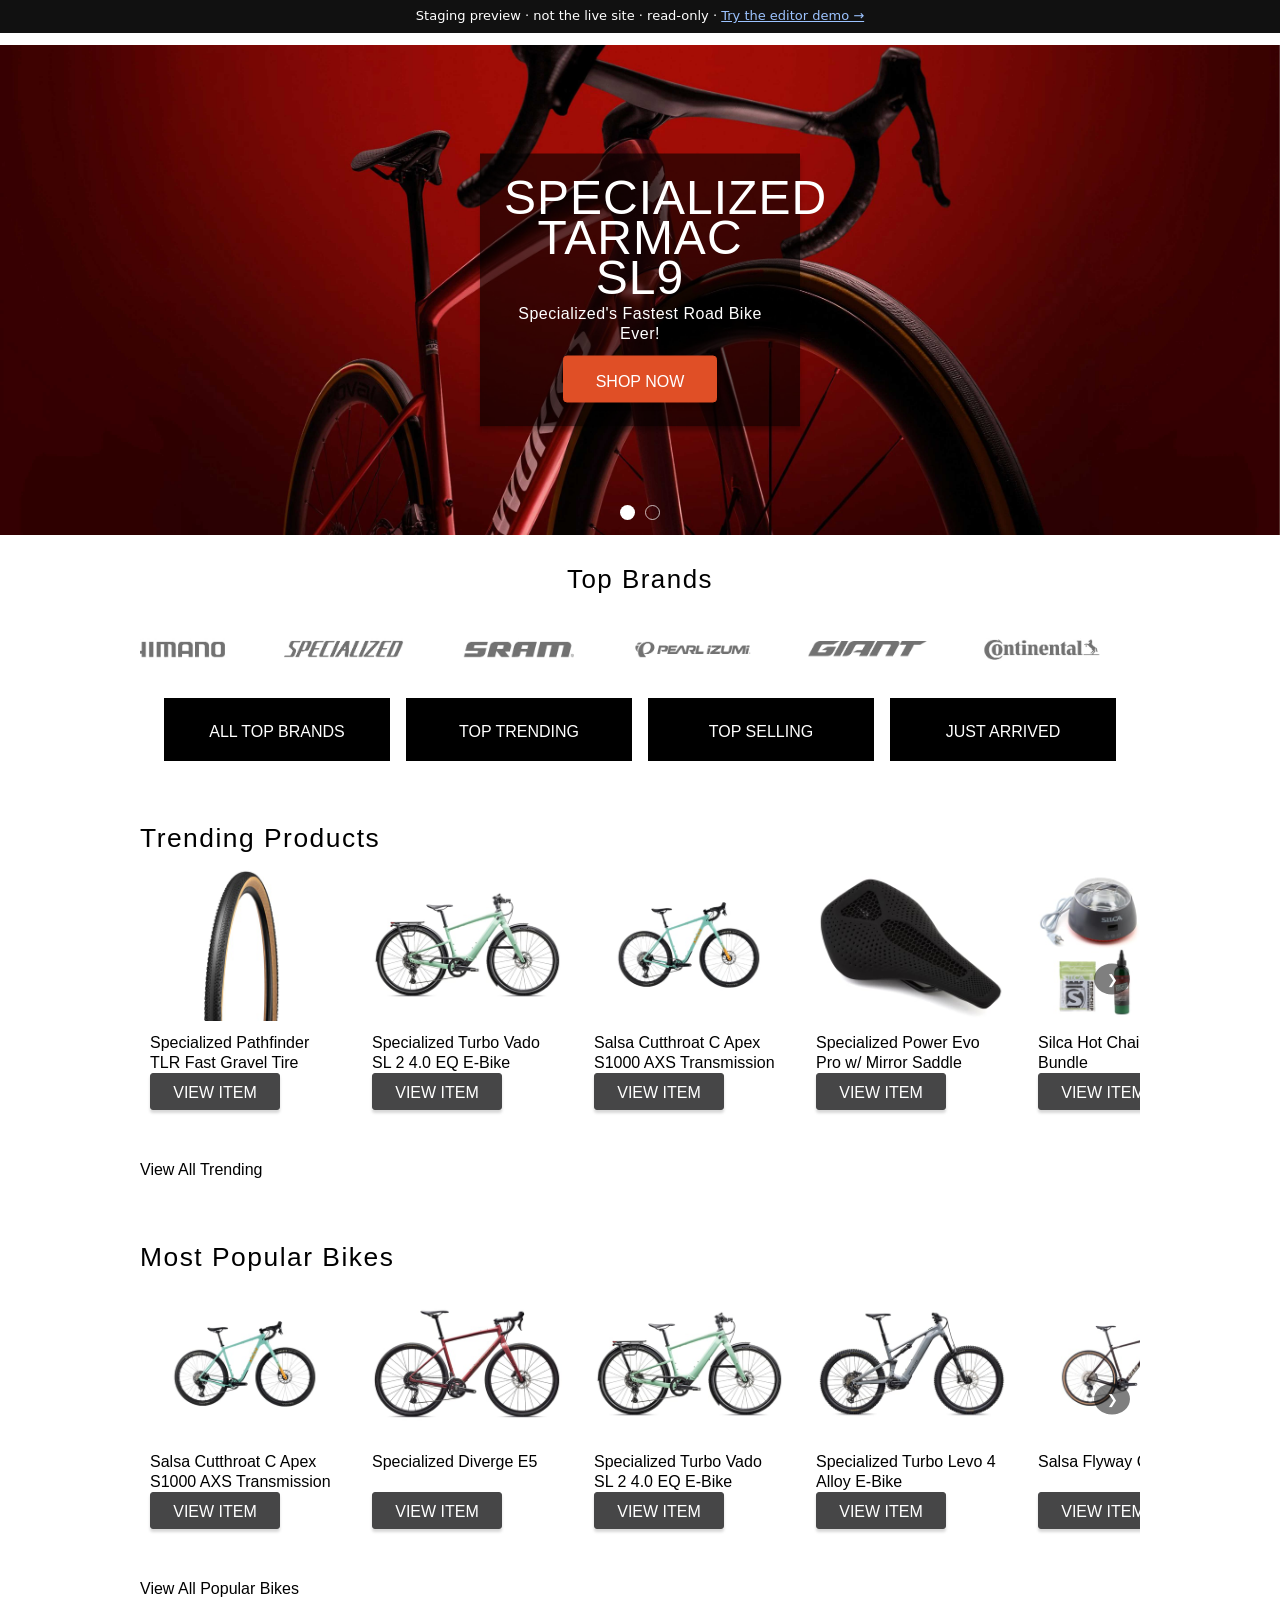
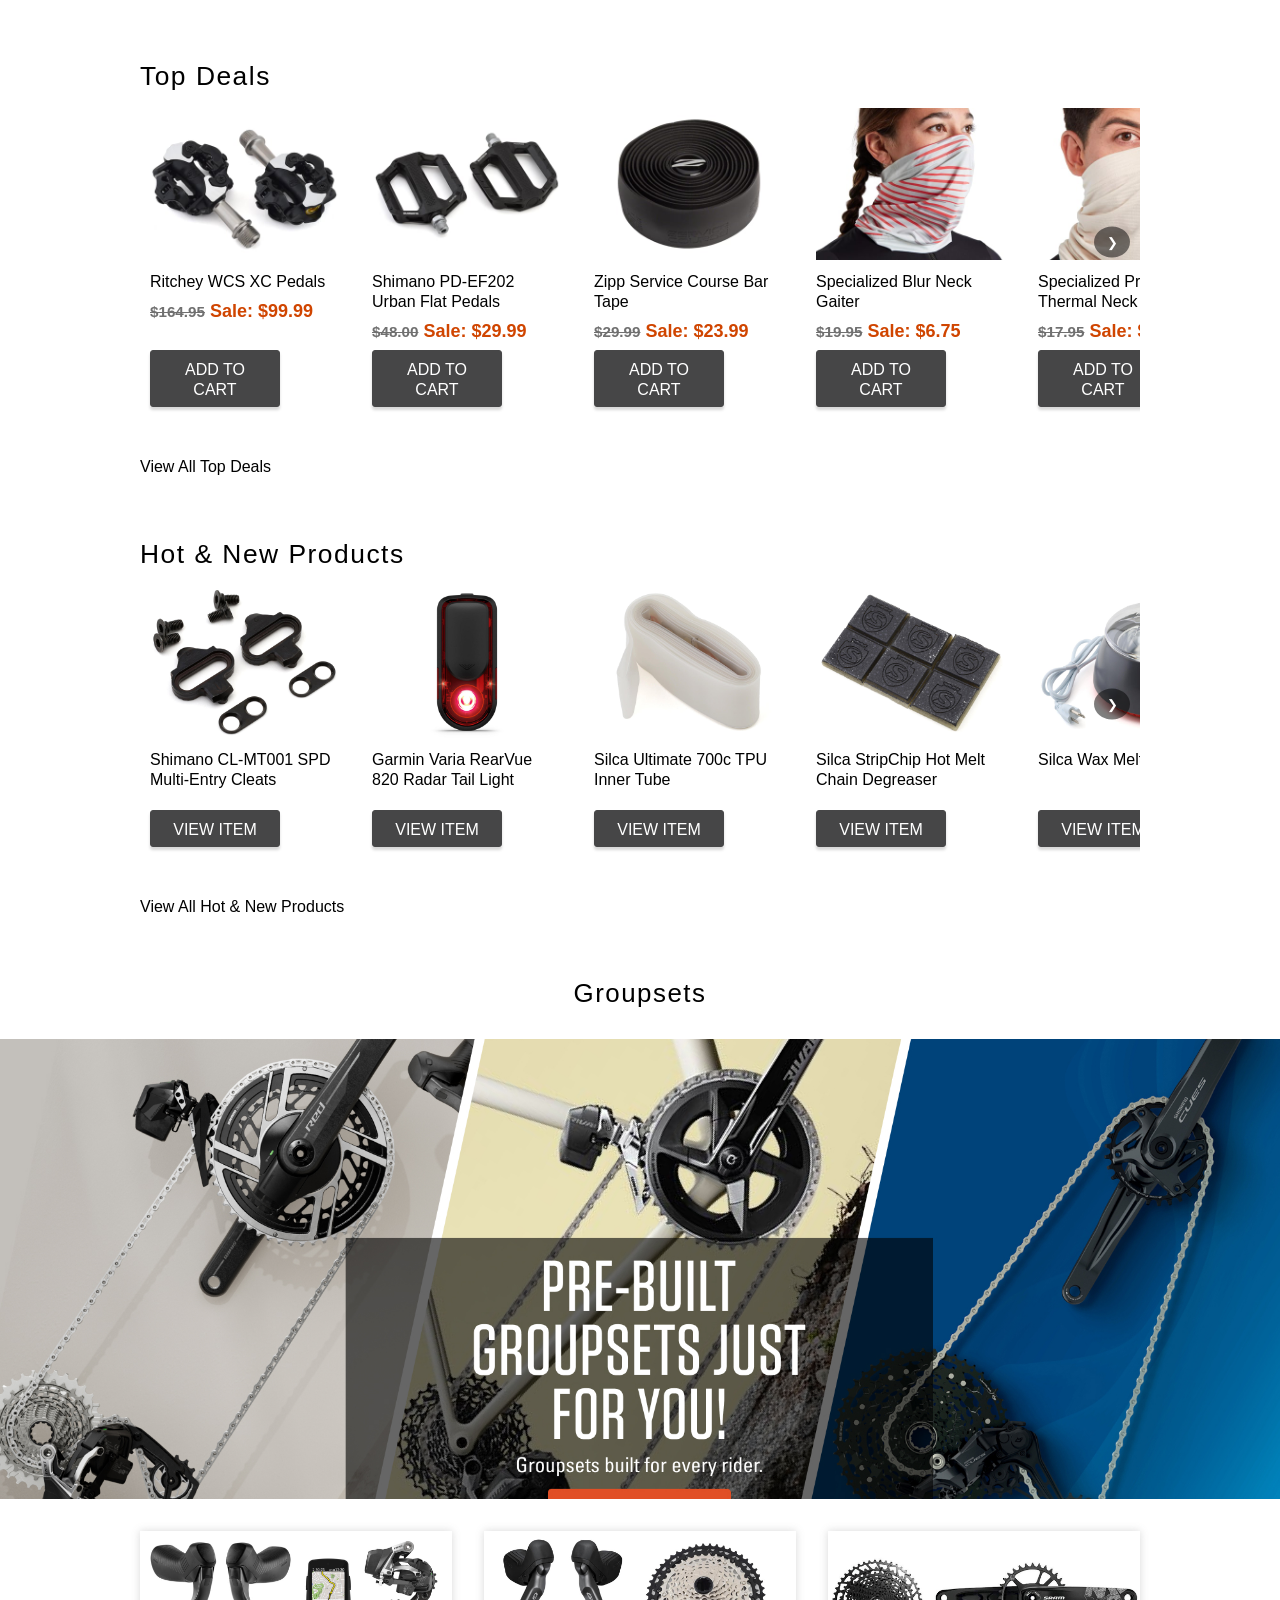
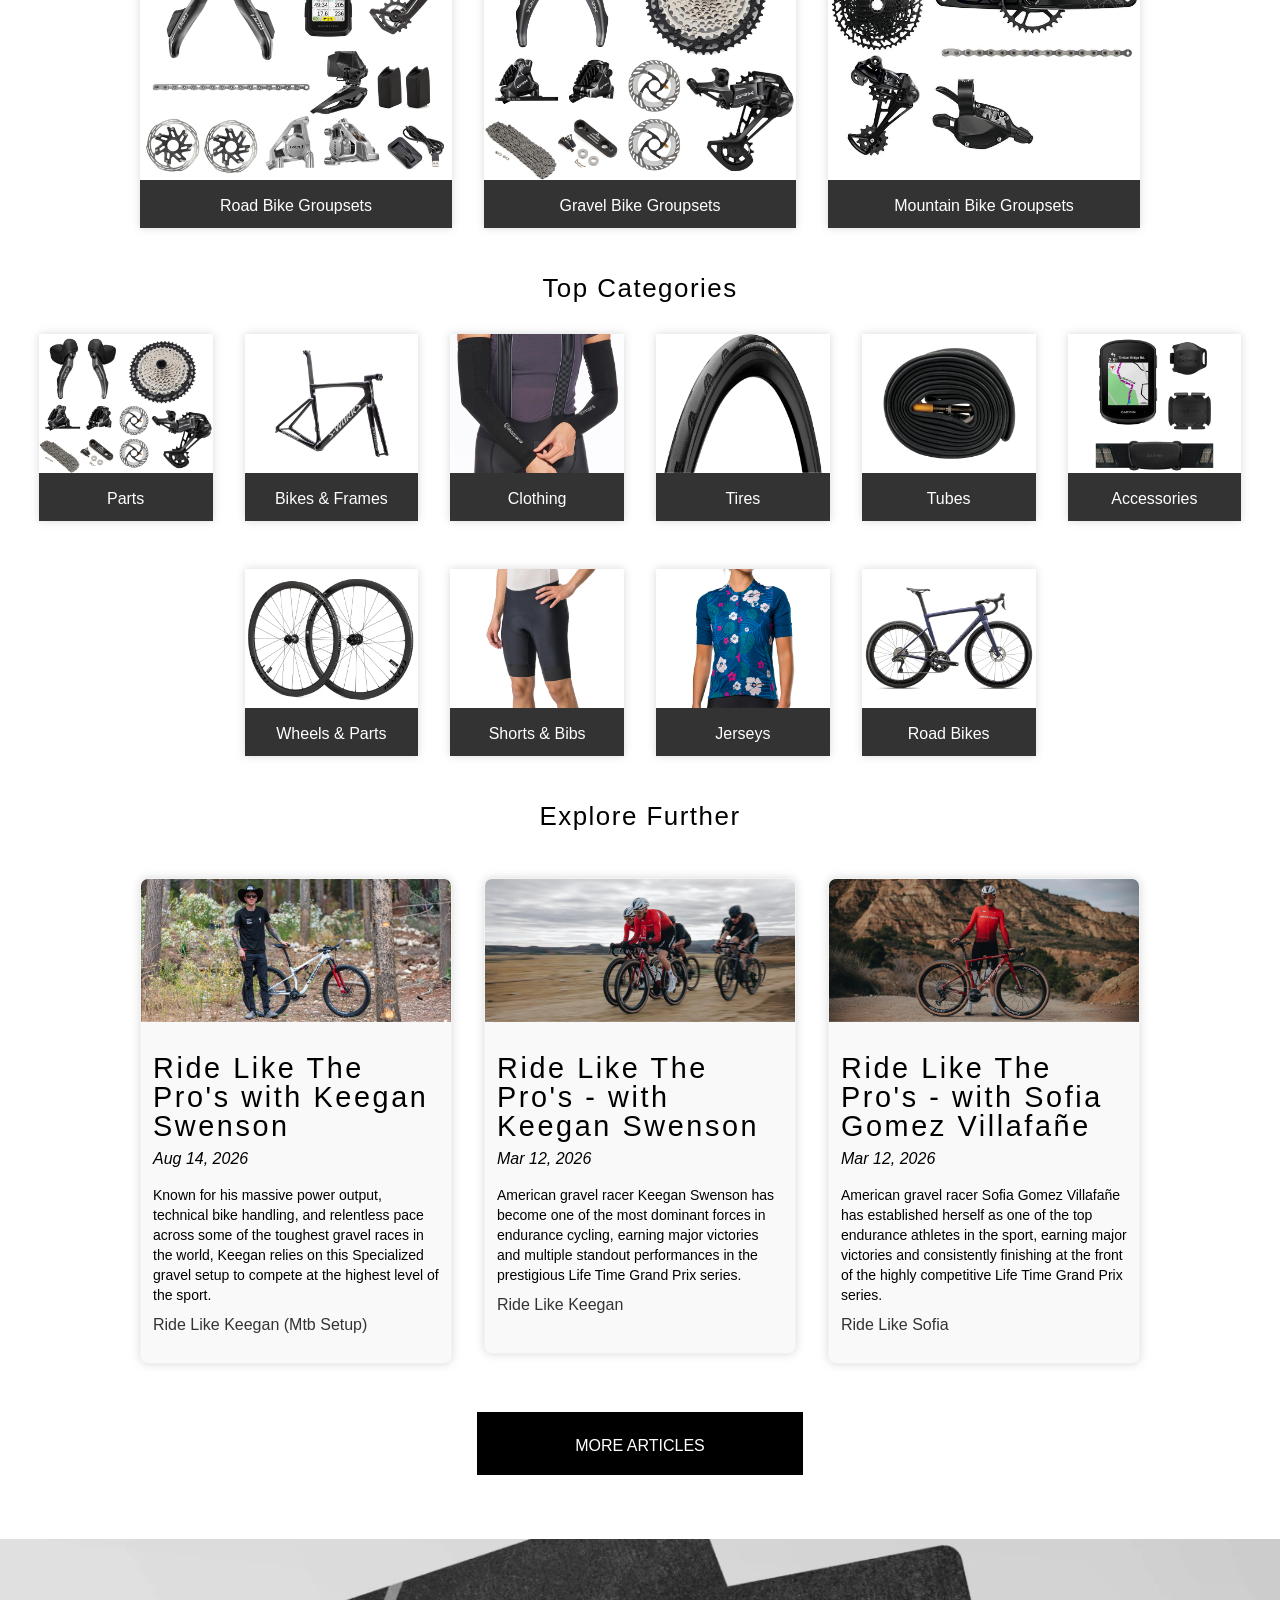
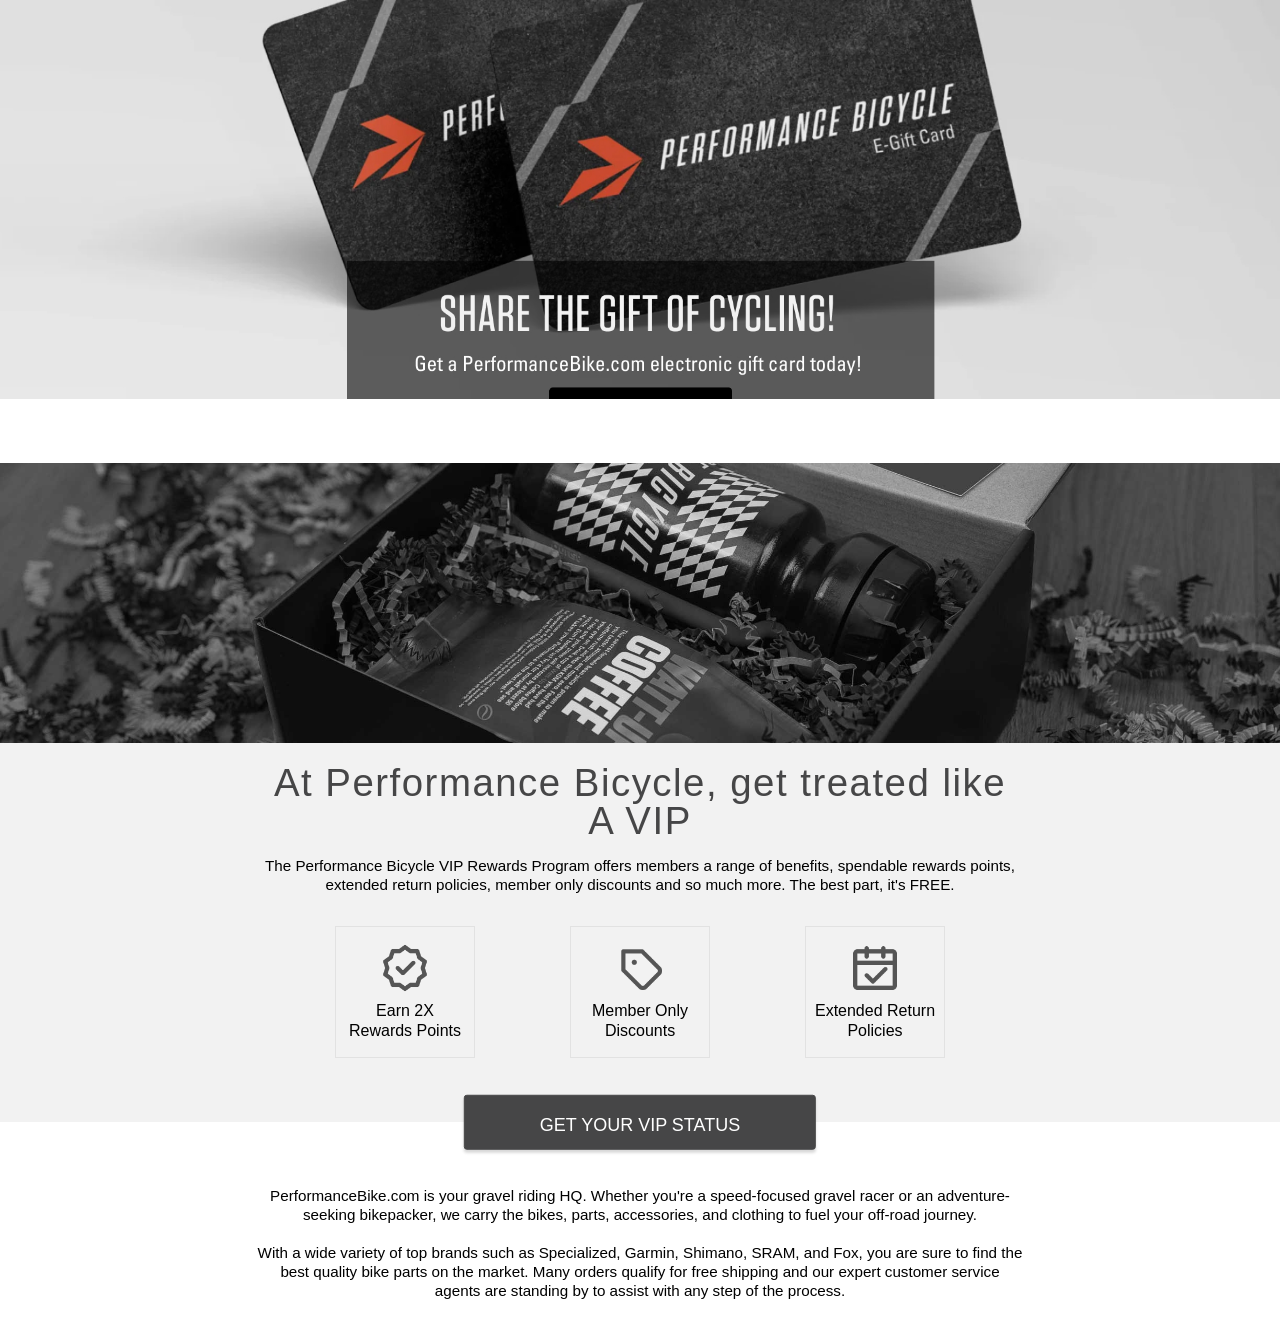
==== commit b8be4ec4: "Add browser-only editor demo and refresh preview editor/ is a demo of the staging tool's page builde" ====
--- a/index.html
+++ b/index.html
@@ -12,7 +12,7 @@
 </head>
 <body class="enable-hover home">
 <div style="position:sticky;top:0;z-index:100000;background:#111;color:#fff;font:500 13px/1.3 system-ui,sans-serif;padding:8px 16px;text-align:center">
-Staging preview &middot; not the live site &middot; read-only</div>
+Staging preview &middot; not the live site &middot; read-only &middot; <a href="editor/" style="color:#9cc3ff">Try the editor demo &rarr;</a></div>
 <div id="wrapper"><div id="maincontent"><div id="categorypage"><div id="hosted-content">
 <div>
 <style>
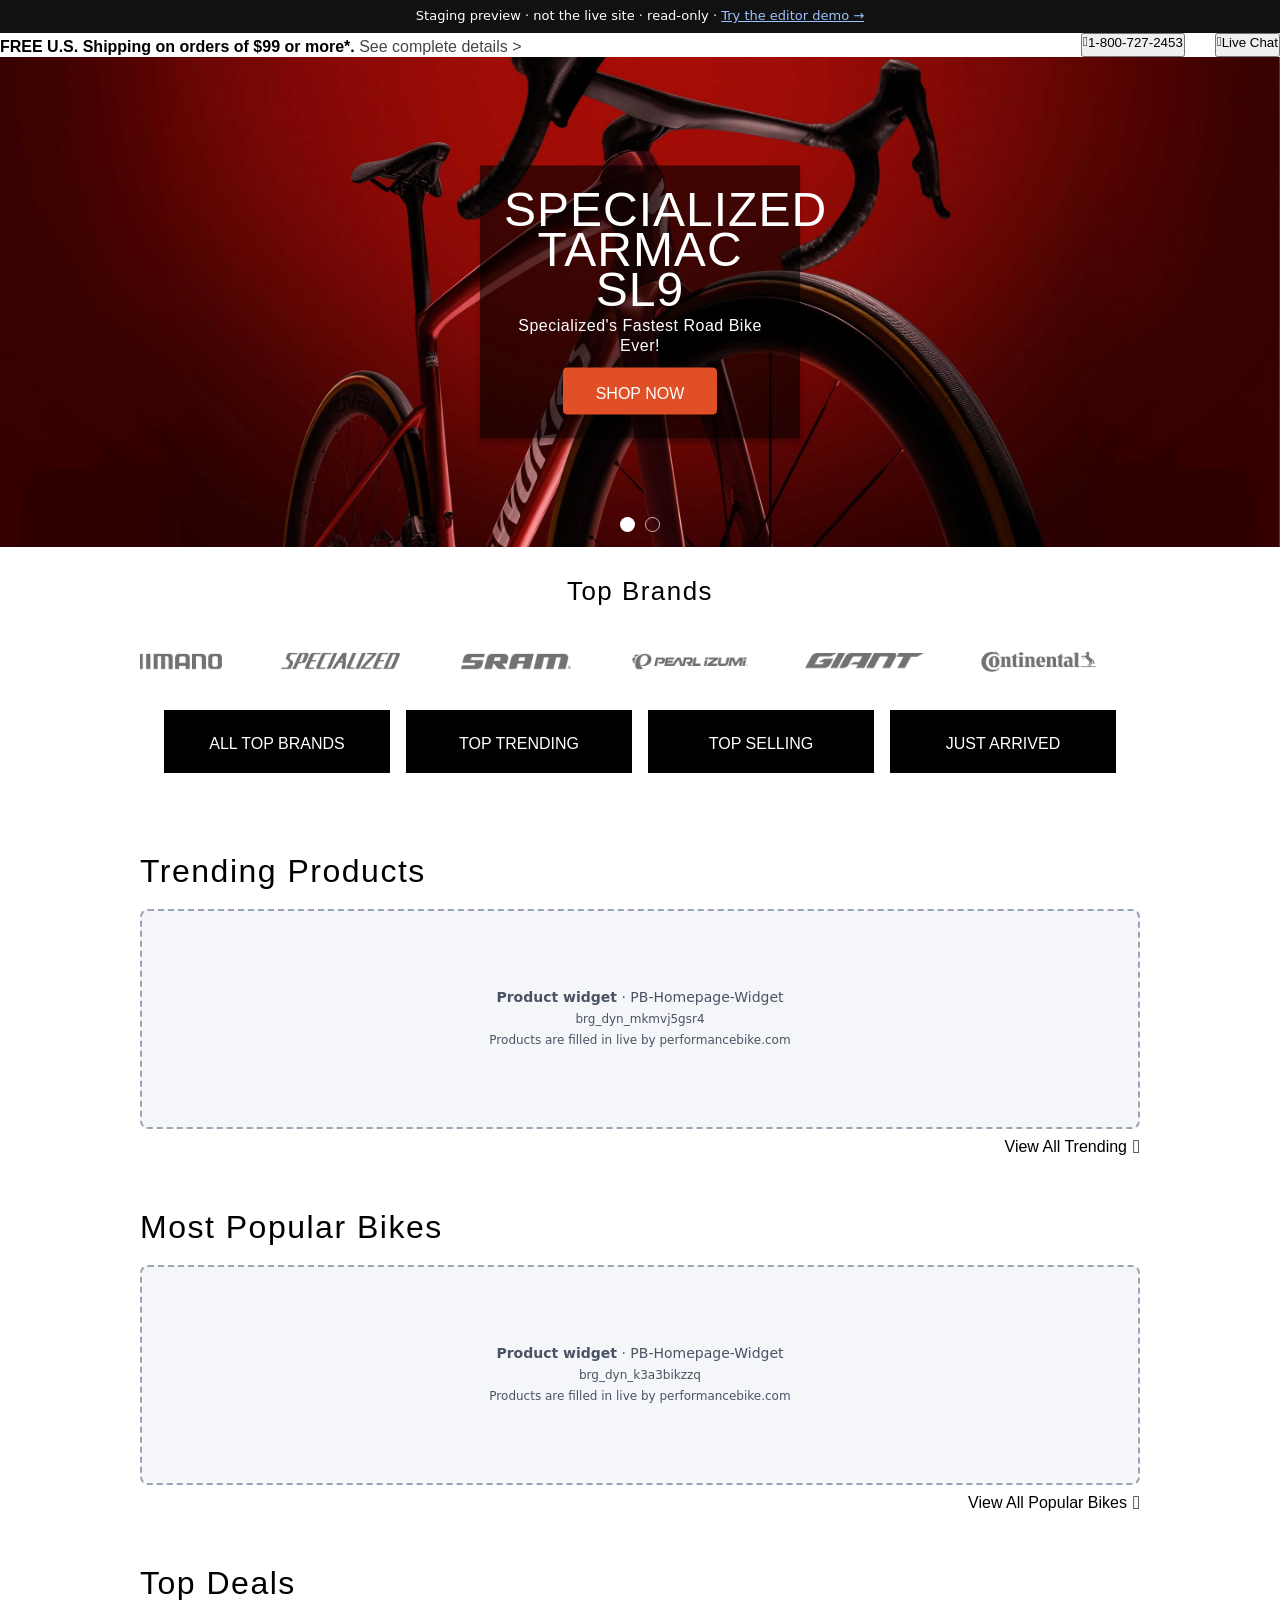
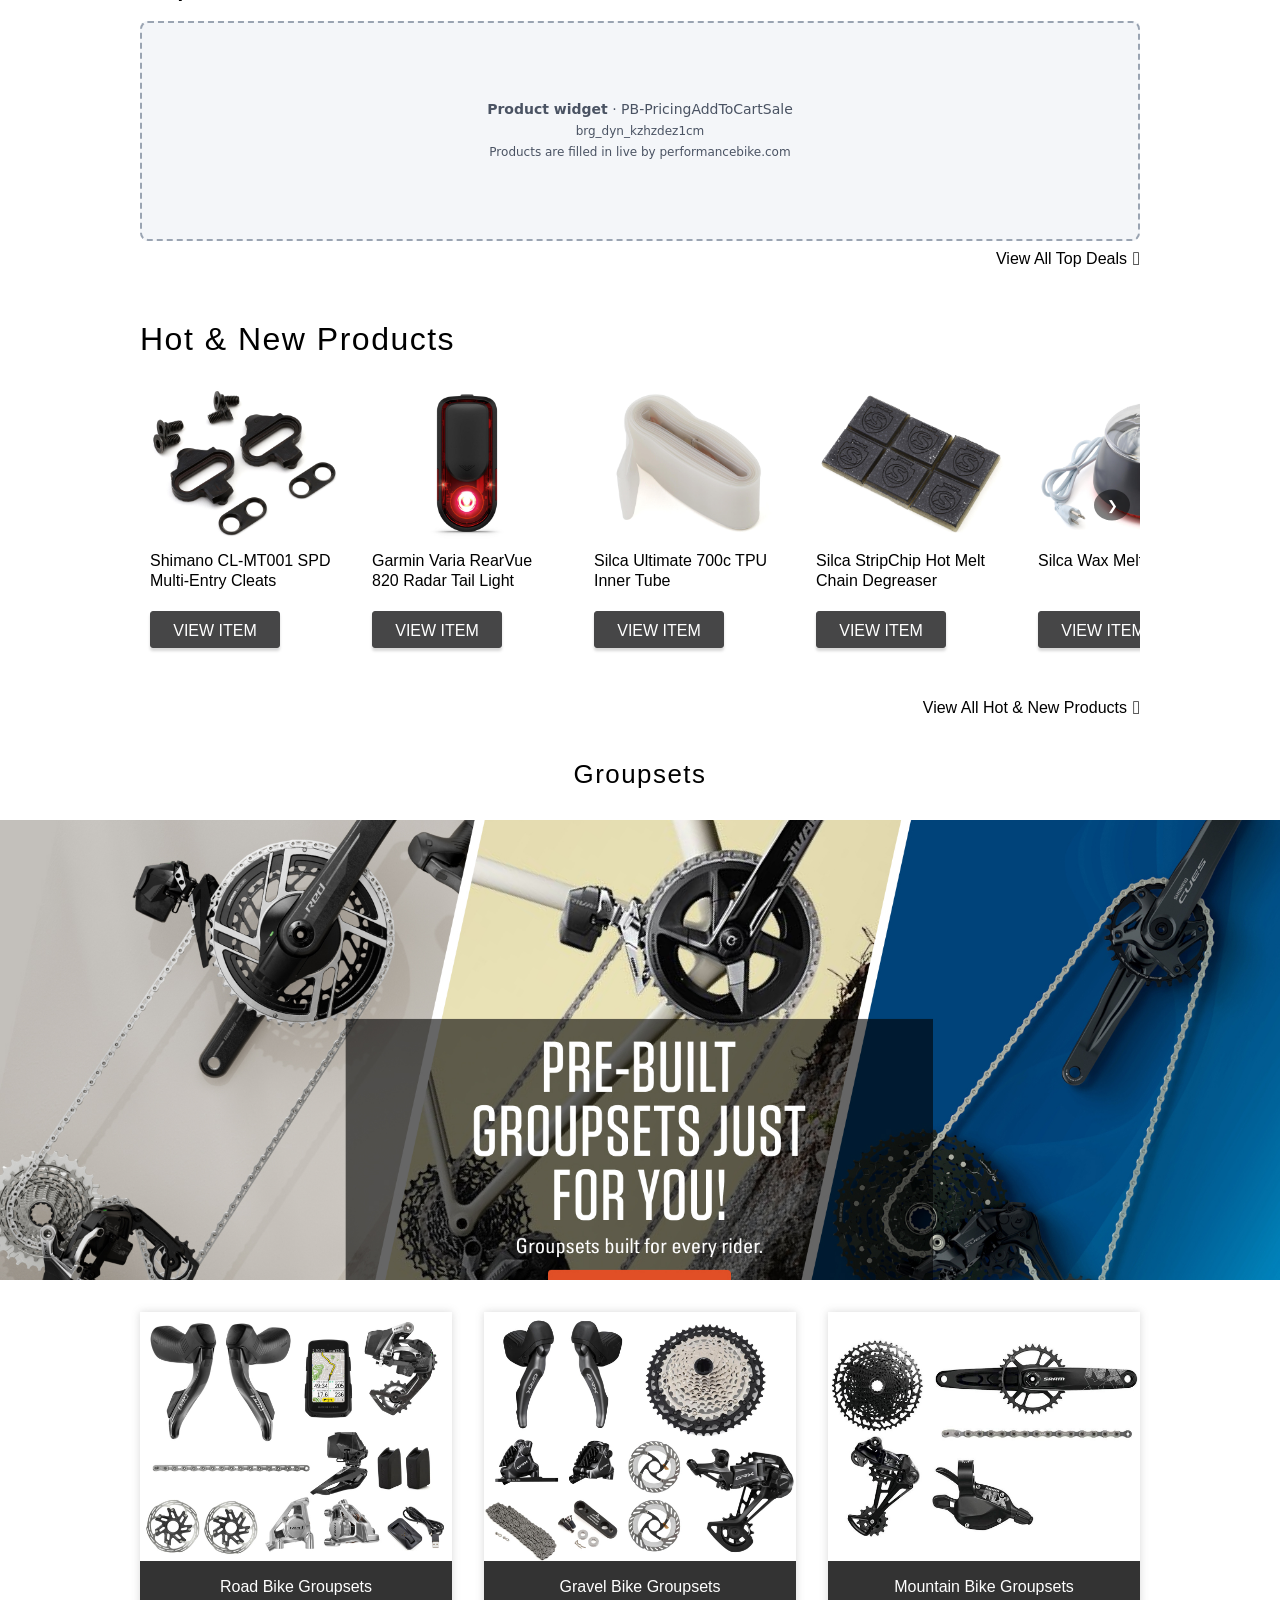
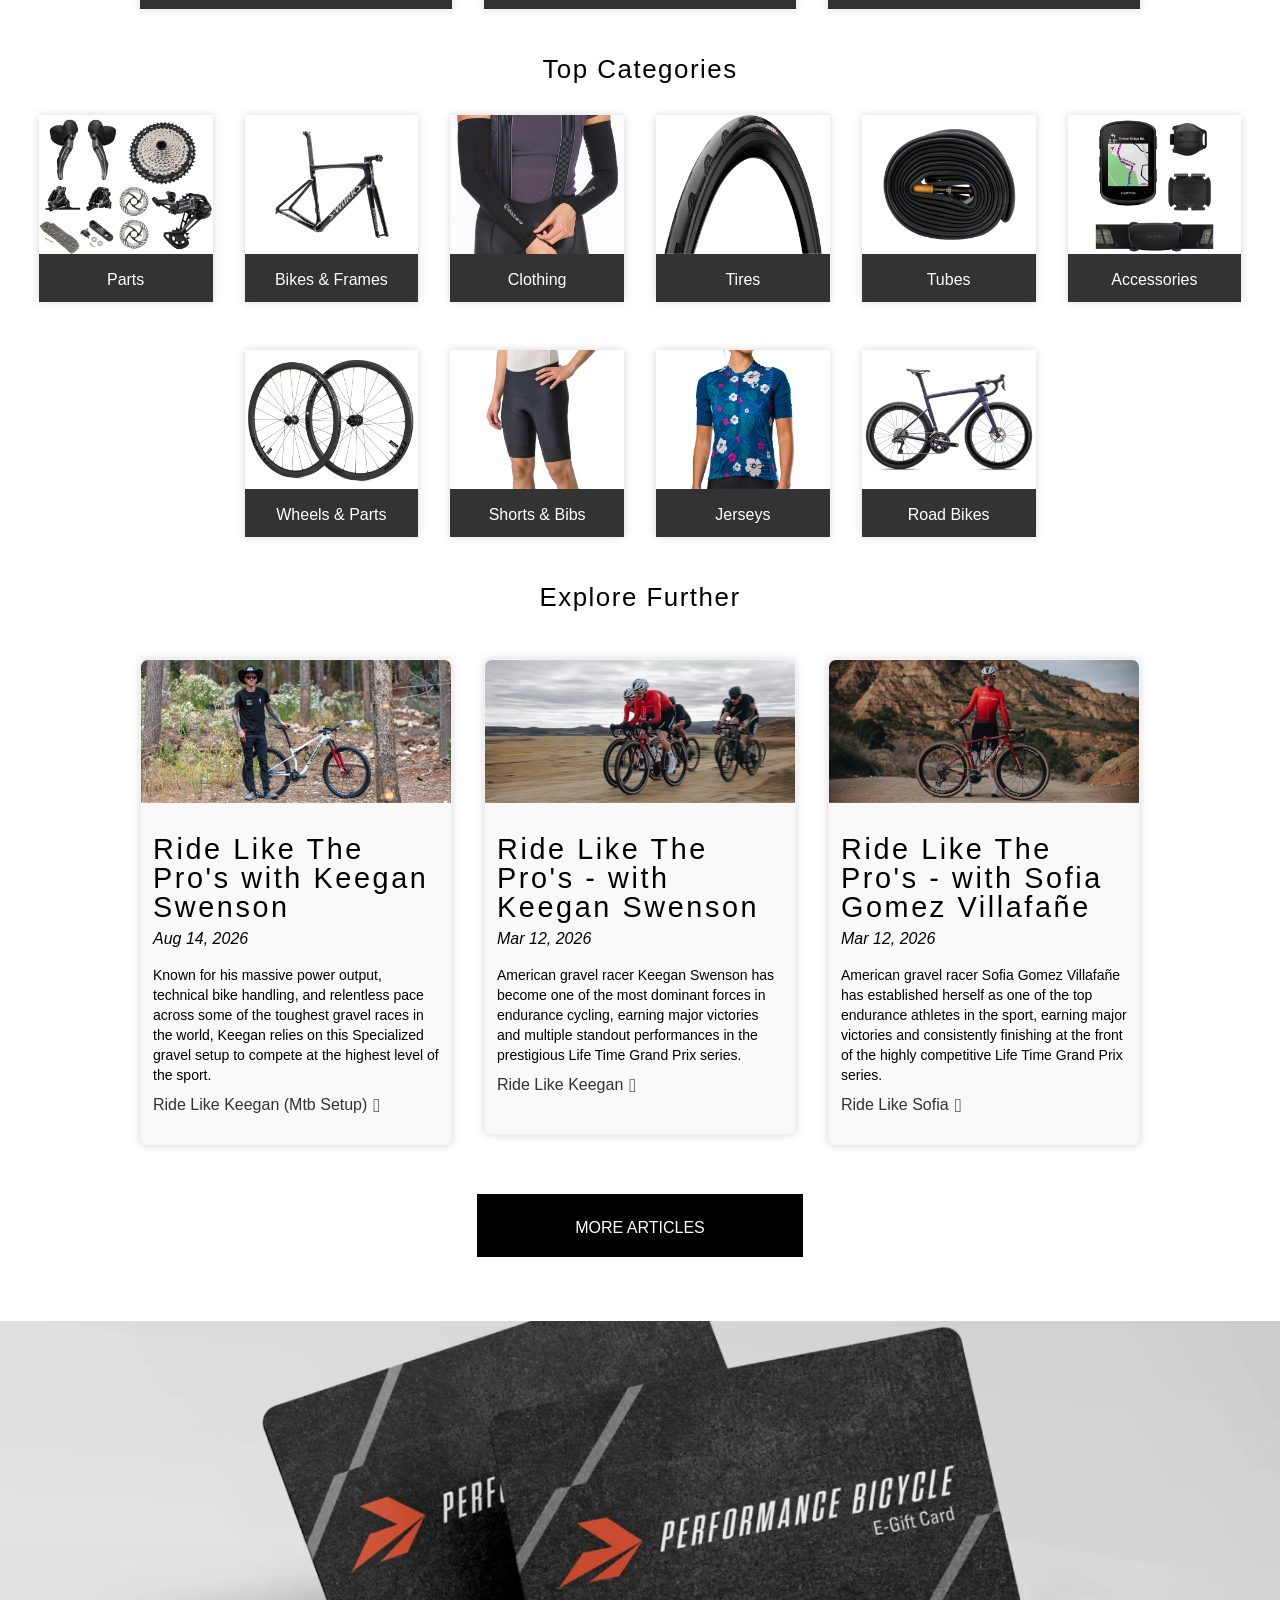
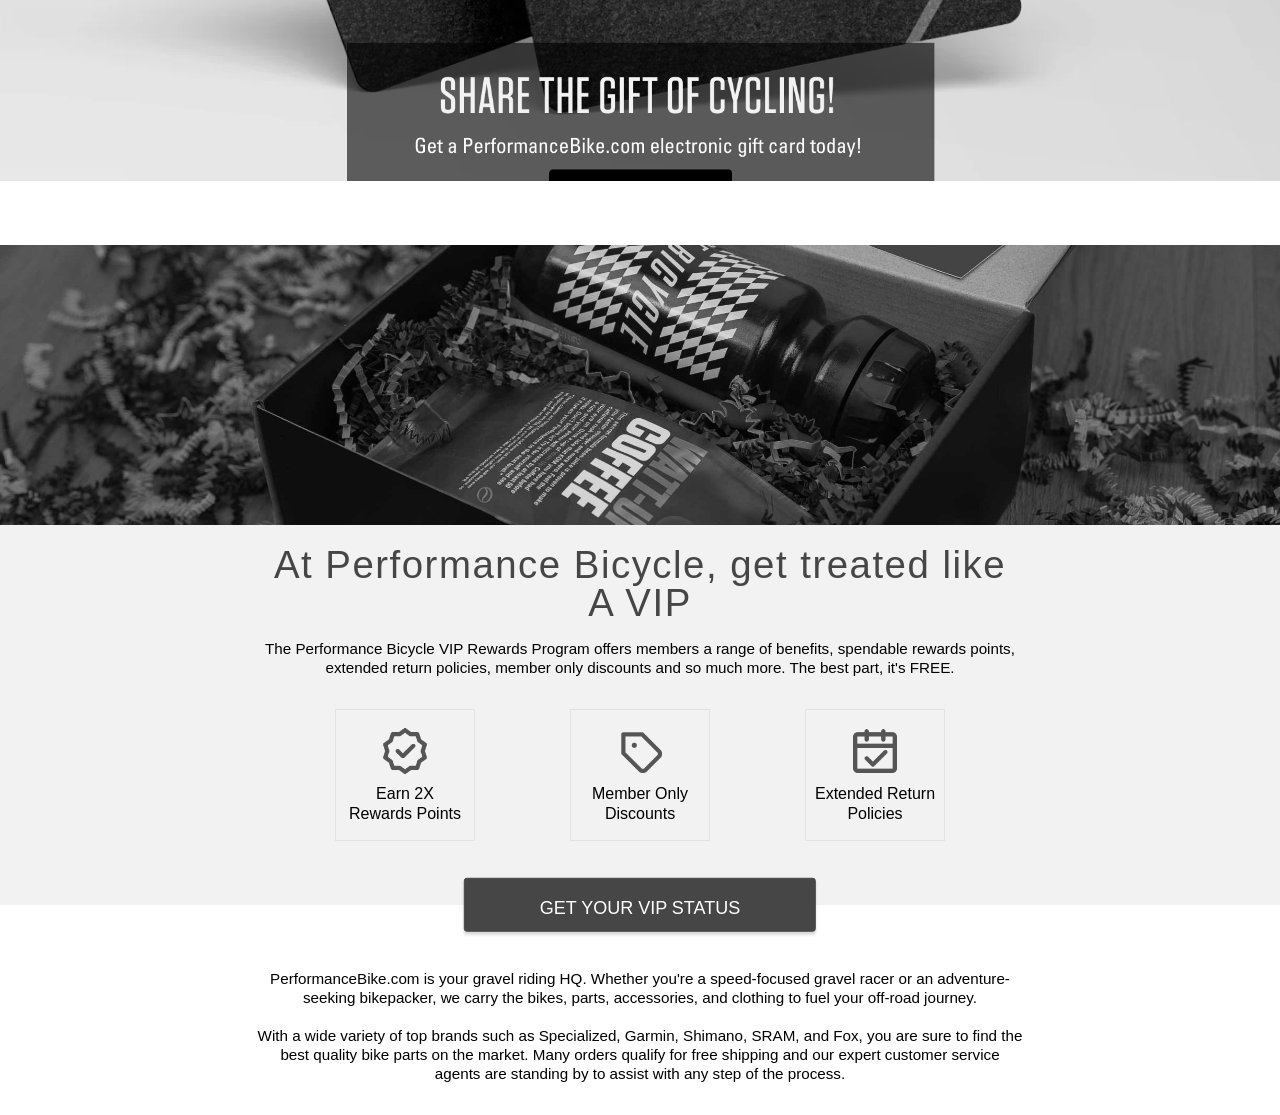
==== commit c1ccdeb9: "Rebuild preview and editor demo from the Revive homepage banners The homepage is now the production " ====
--- a/index.html
+++ b/index.html
@@ -13,7 +13,560 @@
 <body class="enable-hover home">
 <div style="position:sticky;top:0;z-index:100000;background:#111;color:#fff;font:500 13px/1.3 system-ui,sans-serif;padding:8px 16px;text-align:center">
 Staging preview &middot; not the live site &middot; read-only &middot; <a href="editor/" style="color:#9cc3ff">Try the editor demo &rarr;</a></div>
+<div>
+<style>
+
+
+
+
+
+
+
+
+._tab {
+    overflow: hidden;
+    display: flex;
+    margin: 0 auto;
+    flex-direction: row;
+}
+
+
+._tab h2 {
+    font-family: 'tungsten', sans-serif;
+    font-size: 2rem;
+    font-weight: 400;
+    padding: 18px 0 14px;
+    color: #000;
+    width: auto;
+    text-align: left;
+}
+
+
+._view_all_arrow {
+    float: right;
+    text-decoration: none;
+}
+
+._view_all_arrow:hover {
+    text-decoration: underline;
+}
+
+._view_all_arrow:after {
+    vertical-align: middle;
+    display: inline-block;
+    font: normal normal normal 30px / 1 "Font Awesome 6 Pro";
+    text-rendering: auto;
+    -webkit-font-smoothing: antialiased;
+    -moz-osx-font-smoothing: grayscale;
+    content: "\f105";
+    font-weight: 900;
+    margin-left: 6px;
+    font-size: 1.2rem;
+    padding-bottom: 2px;
+}
+
+                a.menu-item:hover {
+                 text-decoration: none !important;
+                }
+    
+                a.menu-item::after{
+                    white-space: pre;
+                    margin: -4px 0 0 5px !important;
+                    font-size: 1rem !important;
+                    font-weight: 900 !important;
+                }
+
+
+
+@media only screen and (max-width: 598px) {
+
+    ._tab {
+        flex-direction: column;
+        align-items: center;
+    }
+
+    ._tab h2 {
+        font-size: 2rem;
+        width: 100%;
+        text-align: center;
+        margin: 0 auto;
+    }
+
+    ._view_all_arrow {
+        float: none;
+        text-decoration: none;
+        text-align: center;
+        display: flex;
+        justify-content: center;
+        margin-top: 16px;
+    }
+
+    ._view_all_arrow:after {
+        padding-top: 2px;
+    }
+}
+
+
+
+
+
+html body .ui-front {
+    z-index: 9999;
+}
+
+ul.ui-autocomplete.search-provider-autocomplete {
+    max-height: 68vh !important;
+    overflow-y: hidden !important;
+    height: 100% !important;
+    min-height: auto !important;
+
+}
+
+.related-categories ul li a,
+.related-items ul li a {
+    text-decoration: none;
+    margin: 0 12px 12px 0;
+    display: inline-block;
+    padding: 16px 16px 12px;
+    background-color: #f2f2f2;
+    text-transform: capitalize;
+}
+
+.related-categories ul li,
+.related-items ul li {
+    margin: 0 !important;
+}
+
+
+#newslettersignup {
+    margin-top: 32px !Important;
+}
+
+
+
+
+
+
+
+
+
+@media only screen and (max-width: 598px) {
+    ._tab h2 {
+        font-size: 2rem;
+        width: 100%;
+        text-align: center;
+        margin: 0 auto;
+    }
+
+
+    #sub-cat-page .sc-desktop {
+        display: block;
+        height: 360px !important;
+    }
+    
+    #sub-cat-page .sc-desktop img{
+        height: 360px !important;
+    }
+
+    ._view_all_arrow {
+        margin-top: 16px !important;
+    }
+
+}
+
+
+
+
+
+#blog .bottom-navigation {
+    text-align: center;
+    justify-content: center;
+    display: flex;
+}
+
+
+</style>
+</div>
+<div>
+<script>
+    function cleanBackgroundImageSrc() {
+        // Get all elements on the page
+        const elements = document.querySelectorAll('*');
+
+        // Loop through each element
+        elements.forEach((element) => {
+            const style = element.getAttribute('style');
+
+            // Check if the element has an inline style and contains a background-image
+            if (style && style.includes('background-image')) {
+                const backgroundImageMatch = style.match(/background-image:\s*url\(["']?(.*?)["']?\)/);
+
+                // If a background-image URL is found
+                if (backgroundImageMatch && backgroundImageMatch[1].includes('cdn-cgi/image/f=auto,width=1496/')) {
+                    const originalUrl = backgroundImageMatch[1];
+                    const cleanedUrl = originalUrl.replace('cdn-cgi/image/f=auto,width=1496/', '');
+
+                    // Update the inline style with the cleaned URL
+                    const cleanedStyle = style.replace(originalUrl, cleanedUrl);
+                    element.setAttribute('style', cleanedStyle);
+                }
+            }
+        });
+    }
+
+    document.addEventListener('DOMContentLoaded', cleanBackgroundImageSrc);
+</script>
+
+
+
+<script>
+
+    function cleanImageSrc() {
+  // Get all img elements on the page
+  const images = document.querySelectorAll('img');
+
+  // Loop through each img element
+  images.forEach((img) => {
+    const src = img.getAttribute('src');
+
+    // Check if the src contains the unwanted path and remove it
+    if (src.includes('cdn-cgi/image/f=auto,width=1496/')) {
+      const cleanedSrc = src.replace('cdn-cgi/image/f=auto,width=1496/', '');
+      img.setAttribute('src', cleanedSrc);
+    }
+  });
+}
+
+document.addEventListener('DOMContentLoaded', cleanImageSrc);
+
+
+</script>
+
+
+<script>
+    function cleanBackgroundImageSrc() {
+        // Get all elements on the page
+        const elements = document.querySelectorAll('*');
+ 
+        // Loop through each element
+        elements.forEach((element) => {
+            const style = element.getAttribute('style');
+ 
+            // Check if the element has an inline style and contains a background-image
+            if (style && style.includes('background-image')) {
+                const backgroundImageMatch = style.match(/background-image:\s*url\(["']?(.*?)["']?\)/);
+ 
+                // If a background-image URL is found
+                if (backgroundImageMatch && backgroundImageMatch[1].includes('cdn-cgi/image/f=auto,width=748/')) {
+                    const originalUrl = backgroundImageMatch[1];
+                    const cleanedUrl = originalUrl.replace('cdn-cgi/image/f=auto,width=748/', '');
+ 
+                    // Update the inline style with the cleaned URL
+                    const cleanedStyle = style.replace(originalUrl, cleanedUrl);
+                    element.setAttribute('style', cleanedStyle);
+                }
+            }
+        });
+    }
+ 
+    document.addEventListener('DOMContentLoaded', cleanBackgroundImageSrc);
+</script>
+
+
+
+
+
+<script>
+document.addEventListener("DOMContentLoaded", function () {
+
+    if (document.title === "Performance Bicycle - Gravel Starts Here") {
+
+        const style = document.createElement("style");
+        style.innerHTML = `
+            ul.ui-autocomplete { 
+                position: fixed !important; 
+            }
+        `;
+
+        document.head.appendChild(style);
+    }
+
+});
+</script>
+</div>
 <div id="wrapper"><div id="maincontent"><div id="categorypage"><div id="hosted-content">
+<div>
+<style>
+    .level0 .topbrands {
+        display: none !important;
+    }
+
+</style>
+
+<style>
+
+
+
+    #above-header a {
+      text-decoration: none !important;
+    }
+
+    #above-header b a:hover {
+      text-decoration: underline !important;
+    }
+
+
+    html.menu-clicked.dark-content #maincontent:after {
+        background: transparent !important;
+    }
+
+
+    html.menu-clicked.dark-content #prefooter,
+    html.menu-clicked.dark-content footer {
+        opacity: 1 !important;
+    }
+
+    #above-header #above-header-phone,
+    #above-header #above-header-chat {
+        text-transform: uppercase;
+        display: none;
+    }
+
+
+    #categorypage {
+        padding-top: 0 !important;
+    }
+
+
+    #categorypage .body {
+        padding-top: 12px !important;
+    }
+
+
+    .covid19 {
+        width: 100%;
+        margin: 0 auto;
+        max-width: 1000px;
+        display: flex;
+        justify-content: space-between;
+    }
+
+    .covid19 a {
+        color: #464647;
+    }
+
+    .covid19 a:hover {
+        color: #d04500;
+    }
+    
+        #above-header-global-message-contacts{
+        display: flex !important;
+        }
+
+
+    .covid19 p {
+        display: flex;
+        justify-content: space-between;
+        width: 1000px;
+        margin: 0 auto;
+        align-items: center;
+
+    }
+
+    #menu-wrapper {
+        box-shadow: rgba(0, 0, 0, 0.45) 0px 10px 15px;
+    }
+    
+    #mainnav ul li.hover>div {
+        opacity: 1;
+        transform: translateY(0);
+        height: auto;
+    }
+
+
+    #mainnav.alternate-menu>ul>li>div {
+        top: unset !important;
+    }
+
+    #above-header>div>div:nth-child(2n) {
+    display: none !important;
+   }
+
+    #maincontent {
+         width: 100vw;
+         
+}
+    #above-header>div {
+    display: block !important;
+    }
+
+    
+    @media screen and (max-width: 598px) {
+        
+                 #maincontent {
+            top: 16px !important;
+                }
+                    .covid19{
+                    flex-direction: column;
+                       align-items: center;
+                    }
+
+                    .covid19 p {
+                    width: 100%;
+                    flex-direction: column;
+                    }
+        
+                    #above-header-global-message-contacts {
+                    justify-content: center;
+                    line-height: 1.2rem;
+                    padding-top: 8px;
+                    }   
+        
+                    #above-header-global-message-contacts button{
+                    display: none !important;
+                    }
+            }
+    
+</style>
+
+<div class="covid19">
+  
+<span style="padding-top: 4px;">
+<b>FREE U.S. Shipping on orders of $99 or more*.</b>
+    <nobr><a href="/shipping-information/i751">See complete details &gt;</a></nobr>
+    </span>
+      
+    
+
+<span style="max-width: 295px; width: 100%; display: flex; justify-content: space-between;"></span> 
+   
+<div id="above-header-global-message-contacts">
+    <button class="header-link" href="tel:1-800-727-2453" data-event="header-phone" style="display: flex; margin-right: 30px;"> <i class="fal fa-mobile" title="Call Us" ></i> <span>1-800-727-2453</span>  
+    </button> 
+    
+    <button class="header-link" id="header-chat" data-event="header-chat-desktop" style="display: flex;"> 
+    <i class="far fa-comment-alt-lines" title="Chat" aria-hidden="true"></i>
+    <span >Live Chat</span> 
+    </button> 
+</div>
+
+
+
+</div>
+
+<script>
+    document.addEventListener('DOMContentLoaded', function() {
+        // Target the page title
+        const pageTitle = document.title;
+
+        // Check if the title matches a specific condition (optional)
+        if (pageTitle === "Performance Bicycle - Gravel Starts Here") { // Replace with your specific page title
+            // Create a new style element
+            const style = document.createElement('style');
+            style.type = 'text/css';
+
+            // Add custom CSS for multiple elements within a specific div
+            style.innerHTML = `
+    
+    #above-header {
+    padding: 15px 0px 12px;
+    width: 1000px;
+    margin: auto;
+}
+    
+    header:not(.kiosk) {
+    position: relative;
+    z-index: 3;
+    margin: auto;
+    background-color: #fff;
+}
+    
+
+    #maincontent {
+    position: relative !important;
+    z-index: 1 !important;
+    min-height: 800px !important;
+    top: 153px !important;
+       /*top: 207px !important;*/
+
+}
+
+
+/*    transform: translate(-50%, 0%) !important;
+    left: 50% !important;
+*/
+    
+    
+    #above-header>div {
+    width: auto;
+    }
+    
+
+        ul.ui-autocomplete.search-provider-autocomplete {
+        z-index: 9999 !important;
+        position: fixed !important;
+}
+
+
+    #above-header>div>div:first-child {
+        width: 100%;
+}
+
+
+
+    #combined{
+            position: fixed;
+            transition: transform 0.3s ease-in-out;
+            z-index: 1000;
+            background-color: #f2f2f2 !important;  
+            width: 100vw;
+  }
+
+
+
+`;
+
+            // Append the style element to the head of the document
+            document.head.appendChild(style);
+        }
+    });
+</script>
+
+<script>
+function wrapElementsInCombinedDiv() {
+    // Wait for the page to fully load
+    window.addEventListener('load', () => {
+        // Target the elements by their IDs and the header element
+        const aboveHeader = document.getElementById('above-header');
+        const menuWrapper = document.getElementById('menu-wrapper');
+        const header = document.querySelector('header');
+
+        // Check if all required elements exist
+        if (aboveHeader && menuWrapper && header) {
+            // Create a new div with the id "combined"
+            const combinedDiv = document.createElement('div');
+            combinedDiv.id = 'combined';
+
+            // Insert the new div before the first target element
+            aboveHeader.parentNode.insertBefore(combinedDiv, aboveHeader);
+
+            // Append the target elements to the new div
+            combinedDiv.appendChild(aboveHeader);
+            combinedDiv.appendChild(header);
+            combinedDiv.appendChild(menuWrapper);
+
+          //  console.log('Elements successfully wrapped in a new div with id "combined".');
+        } else {
+         //   console.error('One or more target elements are missing.');
+        }
+    });
+}
+
+// Call the function
+wrapElementsInCombinedDiv();
+
+</script>
+</div>
 <div>
 <style>
 
@@ -118,7 +671,7 @@
                 background: rgba(0,0,0,0.6);
                 display: flex;
                 flex-direction: column;
-    /*            gap:16px;*/
+    
                 align-items: flex-start;
                 position: absolute;
                 box-shadow: 0px 4px 4px rgba(0, 0, 0, 0.25);
@@ -399,7 +952,7 @@
             <div class="_slide_info_block _center" style="max-width: 320px !important;   ">
                 <h2>Specialized TARMAC SL9</h2>
                 <p>Specialized's Fastest Road Bike Ever!</p>
-                <a data-url="/search?cID=28723&amp;s=sl9&amp;fk" data-promo-id="/search?cID=28723&amp;s=sl9&amp;fk" href="https://www.performancebike.com/search?cID=28723&amp;s=sl9&amp;fk" data-event="home-category-hosted-content-c3639" class="_shop_now_cta">SHOP NOW</a>
+                <a data-url="/search?cID=28723&amp;s=sl9&amp;fk" data-promo-id="/search?cID=28723&amp;s=sl9&amp;fk" href="/search?cID=28723&amp;s=sl9&amp;fk" data-event="home-category-hosted-content-c3639" class="_shop_now_cta">SHOP NOW</a>
             </div>
         </div>
         
@@ -407,7 +960,7 @@
             <div class="_slide_info_block _center" style="max-width: 350px !important;   ">
                 <h2>THE NEW SHIMANO ROAD SYSTEM IS HERE</h2>
                 <p>New pedals. New Cleats. New shoes. One completely new connection to the bike.</p>
-                <a data-url="/shimano-bike-bicycle-pedals-cleats/c15198?fb=1468&amp;o=RecentlyAdded" data-promo-id="/shimano-bike-bicycle-pedals-cleats/c15198?fb=1468&amp;o=RecentlyAdded" href="https://www.performancebike.com/shimano-bike-bicycle-pedals-cleats/c15198?fb=1468&amp;o=RecentlyAdded" data-event="home-category-hosted-content-c3639" class="_shop_now_cta">SHOP NOW</a>
+                <a data-url="/shimano-bike-bicycle-pedals-cleats/c15198?fb=1468&amp;o=RecentlyAdded" data-promo-id="/shimano-bike-bicycle-pedals-cleats/c15198?fb=1468&amp;o=RecentlyAdded" href="/shimano-bike-bicycle-pedals-cleats/c15198?fb=1468&amp;o=RecentlyAdded" data-event="home-category-hosted-content-c3639" class="_shop_now_cta">SHOP NOW</a>
             </div>
         </div>
 
@@ -421,7 +974,7 @@
 
 
 
-    <script type="text/javascript">
+    <script>
         let currentSlide = 0;
         let startX = 0; // Start position for touch
         let isDragging = false; // To track if user is dragging
@@ -520,6 +1073,8 @@
             showSlide(0);
         };
     </script>
+</div>
+<div>
 <style>
 
 ._logo-container {
@@ -593,54 +1148,54 @@
 <div class="_logo-container">
   <div class="_logo_images">
      
-      <a tabindex="0" data-url="/shimano-wheels-groupsets-brakes-chains-cranksets/b1468" data-promo-id="/shimano-wheels-groupsets-brakes-chains-cranksets/b1468" href="https://www.performancebike.com/shimano-wheels-groupsets-brakes-chains-cranksets/b1468" data-event="home-category-hosted-content-c3639"><img loading="lazy" src="assets/Shimano.jpg" alt="Shimano"></a>
+      <a tabindex="0" data-url="/shimano-wheels-groupsets-brakes-chains-cranksets/b1468" data-promo-id="/shimano-wheels-groupsets-brakes-chains-cranksets/b1468"  href="/shimano-wheels-groupsets-brakes-chains-cranksets/b1468"><img  src="assets/share/sites/performancebike/home-promo/sliders/logos/Shimano.jpg" loading="lazy" alt="Shimano"></a>
       
-      <a tabindex="0" data-url="/specialized/b2231" data-promo-id="/specialized/b2231" href="https://www.performancebike.com/specialized/b2231" data-event="home-category-hosted-content-c3639"><img loading="lazy" src="assets/Specialized.jpg" alt="Specialized"></a>
+      <a tabindex="0" data-url="/specialized/b2231" data-promo-id="/specialized/b2231"  href="/specialized/b2231"><img  src="assets/share/sites/performancebike/home-promo/sliders/logos/Specialized.jpg" loading="lazy" alt="Specialized"></a>
       
-      <a tabindex="0" data-url="/sram-groupsets-brakes-chains-cranksets/b1509" data-promo-id="/sram-groupsets-brakes-chains-cranksets/b1509" href="https://www.performancebike.com/sram-groupsets-brakes-chains-cranksets/b1509" data-event="home-category-hosted-content-c3639"><img loading="lazy" src="assets/SRAM.jpg" alt="SRAM"></a>
+      <a tabindex="0" data-url="/sram-groupsets-brakes-chains-cranksets/b1509" data-promo-id="/sram-groupsets-brakes-chains-cranksets/b1509"  href="/sram-groupsets-brakes-chains-cranksets/b1509"><img  src="assets/share/sites/performancebike/home-promo/sliders/logos/SRAM.jpg" loading="lazy" alt="SRAM"></a>
       
-      <a tabindex="0" data-url="/pearl-izumi-cycling-clothing/b1368" data-promo-id="/pearl-izumi-cycling-clothing/b1368" href="https://www.performancebike.com/pearl-izumi-cycling-clothing/b1368" data-event="home-category-hosted-content-c3639"><img loading="lazy" src="assets/Pearl_Izumi.jpg" alt="Pearl Izumi"></a>
+      <a tabindex="0" data-url="/pearl-izumi-cycling-clothing/b1368" data-promo-id="/pearl-izumi-cycling-clothing/b1368"  href="/pearl-izumi-cycling-clothing/b1368"><img  src="assets/share/sites/performancebike/home-promo/sliders/logos/Pearl_Izumi.jpg" loading="lazy" alt="Pearl Izumi"></a>
       
-      <a tabindex="0" data-url="/giant-bicycles/b1168" data-promo-id="/giant-bicycles/b1168" href="https://www.performancebike.com/giant-bicycles/b1168" data-event="home-category-hosted-content-c3639"><img loading="lazy" src="assets/giant.jpg" alt="Giant"></a>
+      <a tabindex="0" data-url="/giant-bicycles/b1168" data-promo-id="/giant-bicycles/b1168"  href="/giant-bicycles/b1168"><img  src="assets/share/sites/performancebike/home-promo/sliders/logos/giant.jpg" loading="lazy" alt="Giant"></a>
       
-      <a tabindex="0" data-url="/continental-bike-tires/b1046" data-promo-id="/continental-bike-tires/b1046" href="https://www.performancebike.com/continental-bike-tires/b1046" data-event="home-category-hosted-content-c3639"><img loading="lazy" src="assets/Continental.jpg" alt="Continental"></a>
+      <a tabindex="0" data-url="/continental-bike-tires/b1046" data-promo-id="/continental-bike-tires/b1046"  href="/continental-bike-tires/b1046"><img  src="assets/share/sites/performancebike/home-promo/sliders/logos/Continental.jpg" loading="lazy" alt="Continental"></a>
       
-      <a tabindex="0" data-url="/louis-garneau/b1280" data-promo-id="/louis-garneau/b1280" href="https://www.performancebike.com/louis-garneau/b1280" data-event="home-category-hosted-content-c3639"><img loading="lazy" src="assets/Louis_Garneau.jpg" alt="Louis Garneau"></a>
+      <a tabindex="0" data-url="/louis-garneau/b1280" data-promo-id="/louis-garneau/b1280"  href="/louis-garneau/b1280"><img  src="assets/share/sites/performancebike/home-promo/sliders/logos/Louis_Garneau.jpg" loading="lazy" alt="Louis Garneau"></a>
       
-      <a tabindex="0" data-url="/ritchey/b1430" data-promo-id="/ritchey/b1430" href="https://www.performancebike.com/ritchey/b1430" data-event="home-category-hosted-content-c3639"><img loading="lazy" src="assets/Ritchey.jpg" alt="Ritchey"></a>
+      <a tabindex="0" data-url="/ritchey/b1430" data-promo-id="/ritchey/b1430"  href="/ritchey/b1430"><img  src="assets/share/sites/performancebike/home-promo/sliders/logos/Ritchey.jpg" loading="lazy" alt="Ritchey"></a>
       
-      <a tabindex="0" data-url="/garmin-bike-computers/b1155" data-promo-id="/garmin-bike-computers/b1155" href="https://www.performancebike.com/garmin-bike-computers/b1155" data-event="home-category-hosted-content-c3639"><img loading="lazy" src="assets/garmin.jpg" alt="Garmin"></a>
+      <a tabindex="0" data-url="/garmin-bike-computers/b1155" data-promo-id="/garmin-bike-computers/b1155"  href="/garmin-bike-computers/b1155"><img  src="assets/share/sites/performancebike/home-promo/sliders/logos/garmin.jpg" loading="lazy" alt="Garmin"></a>
       
-      <a tabindex="0" data-url="/park-tool-bike/b1364" data-promo-id="/park-tool-bike/b1364" href="https://www.performancebike.com/park-tool-bike/b1364" data-event="home-category-hosted-content-c3639"><img loading="lazy" src="assets/park_tools.jpg" alt="Park Tools"></a>
+      <a tabindex="0" data-url="/park-tool-bike/b1364" data-promo-id="/park-tool-bike/b1364"  href="/park-tool-bike/b1364"><img  src="assets/share/sites/performancebike/home-promo/sliders/logos/park_tools.jpg" loading="lazy" alt="Park Tools"></a>
       
       
    
    
-   <a tabindex="-1" data-url="/shimano-wheels-groupsets-brakes-chains-cranksets/b1468" data-promo-id="/shimano-wheels-groupsets-brakes-chains-cranksets/b1468" href="https://www.performancebike.com/shimano-wheels-groupsets-brakes-chains-cranksets/b1468" data-event="home-category-hosted-content-c3639"><img src="assets/Shimano.jpg" loading="lazy" alt="Shimano"></a>
+   <a tabindex="-1" data-url="/shimano-wheels-groupsets-brakes-chains-cranksets/b1468" data-promo-id="/shimano-wheels-groupsets-brakes-chains-cranksets/b1468"  href="/shimano-wheels-groupsets-brakes-chains-cranksets/b1468"><img src="assets/share/sites/performancebike/home-promo/sliders/logos/Shimano.jpg" loading="lazy" alt="Shimano"></a>
      
      
-      <a tabindex="-1" data-url="/specialized/b2231" data-promo-id="/specialized/b2231" href="https://www.performancebike.com/specialized/b2231" data-event="home-category-hosted-content-c3639"><img src="assets/Specialized.jpg" loading="lazy" alt="Specialized"></a>
-      <a tabindex="-1" data-url="/sram-groupsets-brakes-chains-cranksets/b1509" data-promo-id="/sram-groupsets-brakes-chains-cranksets/b1509" href="https://www.performancebike.com/sram-groupsets-brakes-chains-cranksets/b1509" data-event="home-category-hosted-content-c3639"><img src="assets/SRAM.jpg" loading="lazy" alt="SRAM"></a>
-      <a tabindex="-1" data-url="/pearl-izumi-cycling-clothing/b1368" data-promo-id="/pearl-izumi-cycling-clothing/b1368" href="https://www.performancebike.com/pearl-izumi-cycling-clothing/b1368" data-event="home-category-hosted-content-c3639"><img src="assets/Pearl_Izumi.jpg" loading="lazy" alt="Pearl Izumi"></a>
-      <a tabindex="-1" data-url="/giant-bicycles/b1168" data-promo-id="/giant-bicycles/b1168" href="https://www.performancebike.com/giant-bicycles/b1168" data-event="home-category-hosted-content-c3639"><img src="assets/giant.jpg" loading="lazy" alt="Giant"></a>
-      <a tabindex="-1" data-url="/continental-bike-tires/b1046" data-promo-id="/continental-bike-tires/b1046" href="https://www.performancebike.com/continental-bike-tires/b1046" data-event="home-category-hosted-content-c3639"><img src="assets/Continental.jpg" loading="lazy" alt="Continental"></a>
-      <a tabindex="-1" data-url="/louis-garneau/b1280" data-promo-id="/louis-garneau/b1280" href="https://www.performancebike.com/louis-garneau/b1280" data-event="home-category-hosted-content-c3639"><img src="assets/Louis_Garneau.jpg" loading="lazy" alt="Louis Garneau"></a>
-      <a tabindex="-1" data-url="/ritchey/b1430" data-promo-id="/ritchey/b1430" href="https://www.performancebike.com/ritchey/b1430" data-event="home-category-hosted-content-c3639"><img src="assets/Ritchey.jpg" loading="lazy" alt="Ritchey"></a>
-      <a tabindex="-1" data-url="/garmin-bike-computers/b1155" data-promo-id="/garmin-bike-computers/b1155" href="https://www.performancebike.com/garmin-bike-computers/b1155" data-event="home-category-hosted-content-c3639"><img src="assets/garmin.jpg" loading="lazy" alt="Garmin"></a>
-      <a tabindex="-1" data-url="/park-tool-bike/b1364" data-promo-id="/park-tool-bike/b1364" href="https://www.performancebike.com/park-tool-bike/b1364" data-event="home-category-hosted-content-c3639"><img src="assets/park_tools.jpg" loading="lazy" alt="Park Tools"></a>
+      <a tabindex="-1" data-url="/specialized/b2231" data-promo-id="/specialized/b2231"  href="/specialized/b2231"><img src="assets/share/sites/performancebike/home-promo/sliders/logos/Specialized.jpg" loading="lazy" alt="Specialized"></a>
+      <a tabindex="-1" data-url="/sram-groupsets-brakes-chains-cranksets/b1509" data-promo-id="/sram-groupsets-brakes-chains-cranksets/b1509"  href="/sram-groupsets-brakes-chains-cranksets/b1509"><img src="assets/share/sites/performancebike/home-promo/sliders/logos/SRAM.jpg" loading="lazy" alt="SRAM"></a>
+      <a tabindex="-1" data-url="/pearl-izumi-cycling-clothing/b1368" data-promo-id="/pearl-izumi-cycling-clothing/b1368"  href="/pearl-izumi-cycling-clothing/b1368"><img src="assets/share/sites/performancebike/home-promo/sliders/logos/Pearl_Izumi.jpg" loading="lazy" alt="Pearl Izumi"></a>
+      <a tabindex="-1" data-url="/giant-bicycles/b1168" data-promo-id="/giant-bicycles/b1168"  href="/giant-bicycles/b1168"><img src="assets/share/sites/performancebike/home-promo/sliders/logos/giant.jpg" loading="lazy" alt="Giant"></a>
+      <a tabindex="-1" data-url="/continental-bike-tires/b1046" data-promo-id="/continental-bike-tires/b1046"  href="/continental-bike-tires/b1046"><img src="assets/share/sites/performancebike/home-promo/sliders/logos/Continental.jpg" loading="lazy" alt="Continental"></a>
+      <a tabindex="-1" data-url="/louis-garneau/b1280" data-promo-id="/louis-garneau/b1280"  href="/louis-garneau/b1280"><img src="assets/share/sites/performancebike/home-promo/sliders/logos/Louis_Garneau.jpg" loading="lazy" alt="Louis Garneau"></a>
+      <a tabindex="-1" data-url="/ritchey/b1430" data-promo-id="/ritchey/b1430"  href="/ritchey/b1430"><img src="assets/share/sites/performancebike/home-promo/sliders/logos/Ritchey.jpg" loading="lazy" alt="Ritchey"></a>
+      <a tabindex="-1" data-url="/garmin-bike-computers/b1155" data-promo-id="/garmin-bike-computers/b1155"  href="/garmin-bike-computers/b1155"><img src="assets/share/sites/performancebike/home-promo/sliders/logos/garmin.jpg" loading="lazy" alt="Garmin"></a>
+      <a tabindex="-1" data-url="/park-tool-bike/b1364" data-promo-id="/park-tool-bike/b1364"  href="/park-tool-bike/b1364"><img src="assets/share/sites/performancebike/home-promo/sliders/logos/park_tools.jpg" loading="lazy" alt="Park Tools"></a>
       
       
       
-      <a tabindex="-1" data-url="/shimano-wheels-groupsets-brakes-chains-cranksets/b1468" data-promo-id="/shimano-wheels-groupsets-brakes-chains-cranksets/b1468" href="https://www.performancebike.com/shimano-wheels-groupsets-brakes-chains-cranksets/b1468" data-event="home-category-hosted-content-c3639"><img src="assets/Shimano.jpg" loading="lazy" alt="Shimano"></a>
-      <a tabindex="-1" data-url="/specialized/b2231" data-promo-id="/specialized/b2231" href="https://www.performancebike.com/specialized/b2231" data-event="home-category-hosted-content-c3639"><img src="assets/Specialized.jpg" loading="lazy" alt="Specialized"></a>
-      <a tabindex="-1" data-url="/sram-groupsets-brakes-chains-cranksets/b1509" data-promo-id="/sram-groupsets-brakes-chains-cranksets/b1509" href="https://www.performancebike.com/sram-groupsets-brakes-chains-cranksets/b1509" data-event="home-category-hosted-content-c3639"><img src="assets/SRAM.jpg" loading="lazy" alt="SRAM"></a>
-      <a tabindex="-1" data-url="/pearl-izumi-cycling-clothing/b1368" data-promo-id="/pearl-izumi-cycling-clothing/b1368" href="https://www.performancebike.com/pearl-izumi-cycling-clothing/b1368" data-event="home-category-hosted-content-c3639"><img src="assets/Pearl_Izumi.jpg" loading="lazy" alt="Pearl Izumi"></a>
-      <a tabindex="-1" data-url="/giant-bicycles/b1168" data-promo-id="/giant-bicycles/b1168" href="https://www.performancebike.com/giant-bicycles/b1168" data-event="home-category-hosted-content-c3639"><img src="assets/giant.jpg" loading="lazy" alt="Giant"></a>
-      <a tabindex="-1" data-url="/continental-bike-tires/b1046" data-promo-id="/continental-bike-tires/b1046" href="https://www.performancebike.com/continental-bike-tires/b1046" data-event="home-category-hosted-content-c3639"><img src="assets/Continental.jpg" loading="lazy" alt="Continental"></a>
-      <a tabindex="-1" data-url="/louis-garneau/b1280" data-promo-id="/louis-garneau/b1280" href="https://www.performancebike.com/louis-garneau/b1280" data-event="home-category-hosted-content-c3639"><img src="assets/Louis_Garneau.jpg" loading="lazy" alt="Louis Garneau"></a>
-      <a tabindex="-1" data-url="/ritchey/b1430" data-promo-id="/ritchey/b1430" href="https://www.performancebike.com/ritchey/b1430" data-event="home-category-hosted-content-c3639"><img src="assets/Ritchey.jpg" loading="lazy" alt="Ritchey"></a>
-      <a tabindex="-1" data-url="/garmin-bike-computers/b1155" data-promo-id="/garmin-bike-computers/b1155" href="https://www.performancebike.com/garmin-bike-computers/b1155" data-event="home-category-hosted-content-c3639"><img src="assets/garmin.jpg" loading="lazy" alt="Garmin"></a>
-      <a tabindex="-1" data-url="/park-tool-bike/b1364" data-promo-id="/park-tool-bike/b1364" href="https://www.performancebike.com/park-tool-bike/b1364" data-event="home-category-hosted-content-c3639"><img src="assets/park_tools.jpg" loading="lazy" alt="Park Tools"></a>
+      <a tabindex="-1" data-url="/shimano-wheels-groupsets-brakes-chains-cranksets/b1468" data-promo-id="/shimano-wheels-groupsets-brakes-chains-cranksets/b1468"  href="/shimano-wheels-groupsets-brakes-chains-cranksets/b1468"><img src="assets/share/sites/performancebike/home-promo/sliders/logos/Shimano.jpg" loading="lazy" alt="Shimano"></a>
+      <a tabindex="-1" data-url="/specialized/b2231" data-promo-id="/specialized/b2231"  href="/specialized/b2231"><img src="assets/share/sites/performancebike/home-promo/sliders/logos/Specialized.jpg" loading="lazy" alt="Specialized"></a>
+      <a tabindex="-1" data-url="/sram-groupsets-brakes-chains-cranksets/b1509" data-promo-id="/sram-groupsets-brakes-chains-cranksets/b1509"  href="/sram-groupsets-brakes-chains-cranksets/b1509"><img src="assets/share/sites/performancebike/home-promo/sliders/logos/SRAM.jpg" loading="lazy" alt="SRAM"></a>
+      <a tabindex="-1" data-url="/pearl-izumi-cycling-clothing/b1368" data-promo-id="/pearl-izumi-cycling-clothing/b1368"  href="/pearl-izumi-cycling-clothing/b1368"><img src="assets/share/sites/performancebike/home-promo/sliders/logos/Pearl_Izumi.jpg" loading="lazy" alt="Pearl Izumi"></a>
+      <a tabindex="-1" data-url="/giant-bicycles/b1168" data-promo-id="/giant-bicycles/b1168"  href="/giant-bicycles/b1168"><img src="assets/share/sites/performancebike/home-promo/sliders/logos/giant.jpg" loading="lazy" alt="Giant"></a>
+      <a tabindex="-1" data-url="/continental-bike-tires/b1046" data-promo-id="/continental-bike-tires/b1046"  href="/continental-bike-tires/b1046"><img src="assets/share/sites/performancebike/home-promo/sliders/logos/Continental.jpg" loading="lazy" alt="Continental"></a>
+      <a tabindex="-1" data-url="/louis-garneau/b1280" data-promo-id="/louis-garneau/b1280"  href="/louis-garneau/b1280"><img src="assets/share/sites/performancebike/home-promo/sliders/logos/Louis_Garneau.jpg" loading="lazy" alt="Louis Garneau"></a>
+      <a tabindex="-1" data-url="/ritchey/b1430" data-promo-id="/ritchey/b1430"  href="/ritchey/b1430"><img src="assets/share/sites/performancebike/home-promo/sliders/logos/Ritchey.jpg" loading="lazy" alt="Ritchey"></a>
+      <a tabindex="-1" data-url="/garmin-bike-computers/b1155" data-promo-id="/garmin-bike-computers/b1155"  href="/garmin-bike-computers/b1155"><img src="assets/share/sites/performancebike/home-promo/sliders/logos/garmin.jpg" loading="lazy" alt="Garmin"></a>
+      <a tabindex="-1" data-url="/park-tool-bike/b1364" data-promo-id="/park-tool-bike/b1364"  href="/park-tool-bike/b1364"><img src="assets/share/sites/performancebike/home-promo/sliders/logos/park_tools.jpg" loading="lazy" alt="Park Tools"></a>
 
   
 
@@ -649,18 +1204,18 @@
 </div>
   
   <div style="display: flex; flex-wrap: wrap; margin: 0 auto 64px; align-items: center; justify-content: center; gap: 1rem;">
- <div class="lp-product-foot"><a data-url="/brands/cp1588" data-promo-id="/brands/cp1588" href="https://www.performancebike.com/brands/cp1588" data-event="home-category-hosted-content-c3639">All Top Brands</a></div>
+ <div class="lp-product-foot"><a data-url="/brands/cp1588" data-promo-id="/brands/cp1588"  href="/brands/cp1588">All Top Brands</a></div>
  
   
-  <div class="lp-product-foot"><a data-url="/search?dc=brg_dyn_mkmvj5gsr4" data-promo-id="/search?dc=brg_dyn_mkmvj5gsr4" href="https://www.performancebike.com/search?dc=brg_dyn_mkmvj5gsr4" data-event="home-category-hosted-content-c3639">Top Trending</a></div>
+  <div class="lp-product-foot"><a data-url="/search?dc=brg_dyn_mkmvj5gsr4" data-promo-id="/search?dc=brg_dyn_mkmvj5gsr4"  href="/search?dc=brg_dyn_mkmvj5gsr4">Top Trending</a></div>
  
  
-  <div class="lp-product-foot"><a data-url="/search?t=1" data-promo-id="/search?t=1" href="https://www.performancebike.com/search?t=1" data-event="home-category-hosted-content-c3639">Top Selling</a></div>
+  <div class="lp-product-foot"><a data-url="/search?t=1" data-promo-id="/search?t=1"  href="/search?t=1">Top Selling</a></div>
   
- <div class="lp-product-foot"><a data-url="/search?t=2" data-promo-id="/search?t=2" href="https://www.performancebike.com/search?t=2" data-event="home-category-hosted-content-c3639">Just Arrived</a></div>
+ <div class="lp-product-foot"><a data-url="/search?t=2" data-promo-id="/search?t=2"  href="/search?t=2">Just Arrived</a></div>
   </div>
   
-<script type="text/javascript">
+<script>
 const logoContainer = document.querySelector('._logo_images');
 
 // Clone the logos for an infinite scroll effect
@@ -704,3518 +1259,1366 @@
 </script>
 </div>
 <div>
-<div style=" max-width: 1000px !important; width: 100% !important; margin: 0 auto 64px !important;">
-<div class="_tab">
-  <h2 class="_tablinks">Trending Products</h2>
+<div style=" max-width: 1000px !important; width: 100% !important; margin: 0 auto 64px !important;">
+<div class="_tab">
+  <h2 class="_tablinks">Trending Products</h2>
+</div>
+
+<div class="_tabcontent" id="Trending_Products">
+   <div style="display:grid;place-items:center;min-height:220px;margin:8px 0;border:2px dashed #9aa4b2;border-radius:8px;background:#f4f6f9;color:#4a5363;font:500 14px/1.5 system-ui,sans-serif;text-align:center;padding:16px"><div><strong>Product widget</strong> &middot; PB-Homepage-Widget<br><code style="font-size:12px">brg_dyn_mkmvj5gsr4</code><br><span style="font-size:12px">Products are filled in live by performancebike.com</span></div></div>
+<a class="_view_all_arrow" href="/search?dc=brg_dyn_mkmvj5gsr4" data-event="home-category-hosted-content-c3639">View All Trending</a>
+</div>
+
+</div
 </div>
-
-<div class="_tabcontent" id="Trending_Products">
-   <style>
-    @media screen {
-        @font-face {
-            font-family: 'tungsten';
-            font-style: normal;
-            src: local('tungsten Regular'), local('tungsten-Regular'), url(https://www.performancebike.com/content/skins/performancebike/fonts/Tungsten-Medium.woff) format('woff');
-            font-display: swap;
-        }
-    }
-
-    @media screen {
-        @font-face {
-            font-family: 'UniversLTStd-Cn';
-            font-style: normal;
-            src: local('UniversLTStd-Cn Regular'), local('UniversLTStd-Cn-Regular'), url(https://www.performancebike.com/content/skins/performancebike/fonts/UniversLTStd-Cn.woff2) format('woff');
-            font-display: swap;
-        }
-    }
-
-    #blog h1.__title__ {
-        font-size: 4.5rem;
-    }
-
-    .__item_title__ {
-        font-family: 'tungsten', sans-serif;
-        text-transform: uppercase;
-        font-size: 1.85rem;
-        font-weight: 500;
-        margin-bottom: 16px;
-        text-align: left;
-    }
-
-    .__titlebar__ {
-        display: none;
-        font-size: 1.5rem !important;
-        text-align: center !important;
-    }
-
-    .__filter_item_outer__ {
-        width: 100%;
-        display: flex;
-        margin-bottom: 16px;
-    }
-
-    .__filter_items__ {
-        margin-bottom: 64px;
-    }
-
-    .__item_title__ {
-        font-size: 2rem;
-        margin: 0 0 16px;
-        display: block;
-    }
-
-    @media only screen and (max-width: 700px) {
-        .__titlebar__ {
-            display: block;
-            font-size: 1.5rem !important;
-            text-align: center !important;
-        }
-
-        h1.__titlebar__ {
-            display: none !important;
-        }
-
-        .__filter_items__ {
-            font-size: 1rem !important;
-        }
-
-        .__filter_items__ .__item_title__ {
-            margin-bottom: inherit;
-        }
-
-        .__filter_item_outer__ {
-            display: flex;
-            flex-direction: row;
-        }
-
-        .__filter_items__ img {
-            width: 90% !important;
-            margin: 0 auto;
-        }
-
-        .__filter_items__ a {
-            display: flex;
-            flex-direction: column;
-        }
-
-        .__brand_logos__ img {
-            width: 60% !important;
-            margin: 8px auto;
-        }
-
-        .__filter_items__ h3 {
-            font-size: 1.5rem !important;
-        }
-
-        .__filter_sections__ a {
-            padding: 0 !important;
-        }
-
-        .__carousel-control__ {
-            display: block !important;
-        }
-    }
-
-    .__filter_sections__ {
-        display: flex;
-        justify-content: space-evenly;
-    }
-
-    .__carousel__ {
-        position: relative;
-        max-width: 1000px;
-        width: 100%;
-        overflow: hidden;
-    }
-
-    .__scroll-container__ {
-        display: flex;
-        overflow-x: scroll;
-        scroll-snap-type: x mandatory;
-        -webkit-overflow-scrolling: touch;
-        scroll-behavior: smooth;
-        cursor: pointer;
-        height: auto;
-        overflow-y: hidden;
-        margin-bottom: 16px;
-    }
-
-    .__scroll-container__::-webkit-scrollbar {
-        height: 4px;
-    }
-
-    .__scroll-container__::-webkit-scrollbar-thumb {
-        background: #888;
-        border-radius: 4px;
-    }
-
-    .__scroll-container__::-webkit-scrollbar-track {
-        background: #f1f1f1;
-    }
-
-    .__scroll-item__ {
-        flex: 0 0 auto;
-        scroll-snap-align: start;
-        width: 210px;
-        box-sizing: border-box;
-        padding: 10px;
-    }
-
-    .__scroll-item__ img {
-        width: 100% !important;
-        height: auto !important;
-        display: block;
-    }
-
-    .__carousel-control__ {
-        position: absolute;
-        top: 40%;
-        transform: translateY(-50%);
-        background-color: rgba(0, 0, 0, 0.5);
-        color: #fff;
-        border: none;
-        border-radius: 50%;
-        cursor: pointer;
-        z-index: 1000;
-        display: none;
-    }
-
-    .__carousel-control__:hover {
-        opacity: 1;
-    }
-
-    .__scroll-container__:hover ~ .__carousel-control__ {
-        opacity: 1;
-    }
-
-    .__carousel-control__.next {
-        right: 10px;
-        padding: 8px 12px 8px 13px;
-        opacity: 1;
-    }
-
-    .__carousel-control__.next:after {
-        content: '\276F';
-    }
-
-    .__carousel-control__.prev {
-        left: 10px;
-        padding: 8px 13px 8px 12px;
-        opacity: 1;
-    }
-
-    .__carousel-control__.prev:after {
-        content: '\276E';
-    }
-
-    .__hyphen__ span::before {
-        content: '\201C';
-    }
-
-    .__apos__ span::before {
-        content: '\0027 \0027';
-    }
-
-    @media (max-width: 486px) {
-        .__carousel-control__ {
-            display: block;
-        }
-
-        .__scroll-item__ {
-            width: 330px;
-        }
-
-        .__scroll-item__.__mobile-item__ {
-            width: 170px;
-        }
-
-        .__carousel-control__.next {
-            padding: 5px 11px 6px 12px !important;
-        }
-
-        .__carousel-control__.prev {
-            padding: 5px 12px 6px 11px !important;
-        }
-    }
-</style>
-
-<style>
-    .__recommended-accessory-marketing-intro__ {
-        display: flex;
-        width: 100%;
-        gap: 2rem;
-        align-items: center;
-        margin-bottom: 32px;
-        justify-content: center;
-    }
-    .__recommended-accessory-marketing-button__.view-all {
-        font-size: 1rem;
-        color: #000;
-        text-transform: uppercase;
-        background: #fff;
-        border: 1px solid #464647;
-        font-family: 'Univers LT Std', 'Verdana', 'Arial', sans-serif;
-        border: 1px solid #464647;
-        box-shadow: 0 3px 3px #00000029;
-        border-radius: 3px;
-        padding: 9px 16px 6px;
-        text-decoration: none;
-    }
-
-    .__recommended-accessories-marketing__ {
-        display: flex;
-        max-width: 1000px;
-        width: 100%;
-        flex-wrap: wrap;
-        justify-content: space-evenly;
-    }
-
-    .__recommended-accessory-marketing__ {
-        height: auto;
-        max-width: 188px;
-        display: flex;
-        flex-direction: column;
-        margin: 0 12px 24px 0;
-        max-height: 322px;
-        justify-content: space-between;
-        background-color: #fff;
-    }
-
-    .__recommended-accessory-marketing__:hover {
-        background: transparent linear-gradient(180deg, #46464700 0%, #4746461c 100%) 0% 0% no-repeat padding-box;
-        mix-blend-mode: multiply;
-    }
-
-    .__recommended-accessory-marketing-copy__ {
-        mix-blend-mode: multiply;
-        display: flex;
-        flex-direction: column;
-    }
-
-    @media screen and (max-width:598px) {
-        .__recommended-accessory-marketing__ {
-            max-width: 174px !important;
-            align-items: center;
-            text-align: center;
-        }
-
-        a.__recommended-accessory-marketing-button__ {
-            font-size: 14px !important;
-            padding: 10px 12px 6px !important;
-            text-decoration: none !important;
-        }
-
-        .__recommended-accessory-marketing-copy__ a {
-            text-align: center!important;
-            font-size: 14px;
-            line-height: 1rem;
-            padding: 0 0 4px !important;
-        }
-    }
-
-    .__recommended-accessory-marketing__ img {
-        width: 100%;
-        margin-bottom: 12px;
-    }
-
-    .__recommended-accessory-marketing-copy__ a {
-        background-color: #fff;
-        padding: 0;
-        width: 100%;
-        min-width: auto;
-        text-align: left;
-        text-transform: none !important;
-    }
-
-    .__recommended-accessory-marketing-title__ {
-        margin: 0px !important;
-        font-family: 'Univers LT Std', 'Verdana', 'Arial', sans-serif;
-        font-size: 1rem;
-        line-height: 1.25rem;
-    }
-
-    .__recommended-accessory-marketing-price__ {
-        font-size: 18px;
-        color: #d04500;
-        font-family: 'Univers LT Std', 'Verdana', 'Arial', sans-serif;
-        font-weight: bold;
-        margin: 8px 0;
-    }
-
-    a.__recommended-accessory-marketing-button__ {
-        font-size: 1rem;
-        text-transform: uppercase;
-        color: #fff;
-        background: #464647;
-        font-family: 'Univers LT Std', 'Verdana', 'Arial', sans-serif;
-        border: 1px solid #464647;
-        box-shadow: 0 3px 3px #00000029;
-        border-radius: 3px;
-        padding: 9px 12px 6px;
-        width: 100%;
-        max-width: 130px !important;
-        min-width: 90px !important;
-        display: flex;
-        justify-content: center;
-        text-decoration: none !important;
-        text-align: center;
-    }
-
-    a.__recommended-accessory-marketing-button__:hover {
-        color: #fff !important;
-        background: #333 !important;
-        cursor: pointer !important;
-    }
-</style>
-
-<div id="__lp-container__" style="margin-top: 8px !important;">
-    <div class="__carousel__" data-current-index="0">
-        <button aria-label="previous" class="__carousel-control__ prev" id="__prevButton__" style="display: none;"></button>
-        <div class="__scroll-container__" id="__scrollContainer__">
-            
-            <div class="__recommended-accessory-marketing__ __scroll-item__"> 
-                <div class="__recommended-accessory-marketing-copy__" data-id="1626554">
-                    <a href="https://www.performancebike.com/specialized-pathfinder-tlr-fast-gravel-tire-00025-4491-p/p1626554" tabindex="-1" aria-label="Specialized Pathfinder TLR Fast Gravel Tire"><img src="assets/00025-4492.jpg" role="presentation" alt=""></a>
-                    <a href="https://www.performancebike.com/specialized-pathfinder-tlr-fast-gravel-tire-00025-4491-p/p1626554" style="text-decoration: none;" class="__recommended-accessory-marketing-title__">Specialized Pathfinder TLR Fast Gravel Tire</a>                   
-                </div>
-                <a class="__recommended-accessory-marketing-button__" href="https://www.performancebike.com/specialized-pathfinder-tlr-fast-gravel-tire-00025-4491-p/p1626554" tabindex="-1">View Item</a>
-            </div>  
-            
-            <div class="__recommended-accessory-marketing__ __scroll-item__"> 
-                <div class="__recommended-accessory-marketing-copy__" data-id="1848826">
-                    <a href="https://www.performancebike.com/specialized-turbo-vado-sl-2-4.0-eq-ebike-gloss-oasis-dune-white-frost-93924-5002-p/p1848826" tabindex="-1" aria-label="Specialized Turbo Vado SL 2 4.0 EQ E-Bike (Gloss Oasis/Dune White Frost)"><img src="assets/93924-5003.jpg" role="presentation" alt=""></a>
-                    <a href="https://www.performancebike.com/specialized-turbo-vado-sl-2-4.0-eq-ebike-gloss-oasis-dune-white-frost-93924-5002-p/p1848826" style="text-decoration: none;" class="__recommended-accessory-marketing-title__">Specialized Turbo Vado SL 2 4.0 EQ E-Bike</a>                   
-                </div>
-                <a class="__recommended-accessory-marketing-button__" href="https://www.performancebike.com/specialized-turbo-vado-sl-2-4.0-eq-ebike-gloss-oasis-dune-white-frost-93924-5002-p/p1848826" tabindex="-1">View Item</a>
-            </div>  
-            
-            <div class="__recommended-accessory-marketing__ __scroll-item__"> 
-                <div class="__recommended-accessory-marketing-copy__" data-id="1810059">
-                    <a href="https://www.performancebike.com/salsa-cutthroat-c-apex-s1000-axs-transmission-spearmint-green-bk01621-p/p1810059" tabindex="-1" aria-label="Salsa Cutthroat C Apex S1000 AXS Transmission (Spearmint Green)"><img src="assets/bk01621.jpg" role="presentation" alt=""></a>
-                    <a href="https://www.performancebike.com/salsa-cutthroat-c-apex-s1000-axs-transmission-spearmint-green-bk01621-p/p1810059" style="text-decoration: none;" class="__recommended-accessory-marketing-title__">Salsa Cutthroat C Apex S1000 AXS Transmission</a>                   
-                </div>
-                <a class="__recommended-accessory-marketing-button__" href="https://www.performancebike.com/salsa-cutthroat-c-apex-s1000-axs-transmission-spearmint-green-bk01621-p/p1810059" tabindex="-1">View Item</a>
-            </div>  
-            
-            <div class="__recommended-accessory-marketing__ __scroll-item__"> 
-                <div class="__recommended-accessory-marketing-copy__" data-id="1820856">
-                    <a href="https://www.performancebike.com/specialized-power-evo-pro-w-mirror-saddle-black-27126-6700-p/p1820856" tabindex="-1" aria-label="Specialized Power Evo Pro w/ Mirror Saddle (Black)"><img src="assets/27126-6703.jpg" role="presentation" alt=""></a>
-                    <a href="https://www.performancebike.com/specialized-power-evo-pro-w-mirror-saddle-black-27126-6700-p/p1820856" style="text-decoration: none;" class="__recommended-accessory-marketing-title__">Specialized Power Evo Pro w/ Mirror Saddle</a>                   
-                </div>
-                <a class="__recommended-accessory-marketing-button__" href="https://www.performancebike.com/specialized-power-evo-pro-w-mirror-saddle-black-27126-6700-p/p1820856" tabindex="-1">View Item</a>
-            </div>  
-            
-            <div class="__recommended-accessory-marketing__ __scroll-item__"> 
-                <div class="__recommended-accessory-marketing-copy__" data-id="1574805">
-                    <a href="https://www.performancebike.com/silca-hot-chain-wax-pro-bundle-silca-wax-kit-bdl/p1574805" tabindex="-1" aria-label="Silca Hot Chain Wax Pro Bundle"><img src="assets/silca-wax-kit-bdl.jpg" role="presentation" alt=""></a>
-                    <a href="https://www.performancebike.com/silca-hot-chain-wax-pro-bundle-silca-wax-kit-bdl/p1574805" style="text-decoration: none;" class="__recommended-accessory-marketing-title__">Silca Hot Chain Wax Pro Bundle</a>                   
-                </div>
-                <a class="__recommended-accessory-marketing-button__" href="https://www.performancebike.com/silca-hot-chain-wax-pro-bundle-silca-wax-kit-bdl/p1574805" tabindex="-1">View Item</a>
-            </div>  
-            
-            <div class="__recommended-accessory-marketing__ __scroll-item__"> 
-                <div class="__recommended-accessory-marketing-copy__" data-id="1361942">
-                    <a href="https://www.performancebike.com/specialized-2022-turbo-como-4.0-igh-ebike-cast-black-silver-reflective-s-90422-4002/p1361942" tabindex="-1" aria-label="Specialized 2022 Turbo Como 4.0 IGH E-Bike (Cast Black/Silver Reflective) (S)"><img src="assets/90422-4002.jpg" role="presentation" alt=""></a>
-                    <a href="https://www.performancebike.com/specialized-2022-turbo-como-4.0-igh-ebike-cast-black-silver-reflective-s-90422-4002/p1361942" style="text-decoration: none;" class="__recommended-accessory-marketing-title__">Specialized 2022 Turbo Como 4.0 IGH E-Bike</a>                   
-                </div>
-                <a class="__recommended-accessory-marketing-button__" href="https://www.performancebike.com/specialized-2022-turbo-como-4.0-igh-ebike-cast-black-silver-reflective-s-90422-4002/p1361942" tabindex="-1">View Item</a>
-            </div>  
-            
-            <div class="__recommended-accessory-marketing__ __scroll-item__"> 
-                <div class="__recommended-accessory-marketing-copy__" data-id="1647699">
-                    <a href="https://www.performancebike.com/continental-archetype-tubeless-road-tire-black-700c-30mm-01021020000/p1647699" tabindex="-1" aria-label="Continental Archetype Tubeless Road Tire (Black) (700c) (30mm)"><img src="assets/01021020000.jpg" role="presentation" alt=""></a>
-                    <a href="https://www.performancebike.com/continental-archetype-tubeless-road-tire-black-700c-30mm-01021020000/p1647699" style="text-decoration: none;" class="__recommended-accessory-marketing-title__">Continental Archetype Tubeless Road Tire</a>                   
-                </div>
-                <a class="__recommended-accessory-marketing-button__" href="https://www.performancebike.com/continental-archetype-tubeless-road-tire-black-700c-30mm-01021020000/p1647699" tabindex="-1">View Item</a>
-            </div>  
-            
-            <div class="__recommended-accessory-marketing__ __scroll-item__"> 
-                <div class="__recommended-accessory-marketing-copy__" data-id="1225394">
-                    <a href="https://www.performancebike.com/shimano-ultegra-xt-cnhg70111-chain-silver-11-speed-126-links-icnhg70111126q/p1225394" tabindex="-1" aria-label="Shimano Ultegra/XT CN-HG701-11 Chain (Silver) (11 Speed) (126 Links)"><img src="assets/icnhg70111126q.jpg" role="presentation" alt=""></a>
-                    <a href="https://www.performancebike.com/shimano-ultegra-xt-cnhg70111-chain-silver-11-speed-126-links-icnhg70111126q/p1225394" style="text-decoration: none;" class="__recommended-accessory-marketing-title__">Shimano Ultegra/XT CN-HG701-11 Chain</a>                   
-                </div>
-                <a class="__recommended-accessory-marketing-button__" href="https://www.performancebike.com/shimano-ultegra-xt-cnhg70111-chain-silver-11-speed-126-links-icnhg70111126q/p1225394" tabindex="-1">View Item</a>
-            </div>  
-            
-            <div class="__recommended-accessory-marketing__ __scroll-item__"> 
-                <div class="__recommended-accessory-marketing-copy__" data-id="1583272">
-                    <a href="https://www.performancebike.com/specialized-2023-turbo-tero-x-4.0-ebike-gloss-cast-lilac-seafoam-xl-91623-5205u/p1583272" tabindex="-1" aria-label="Specialized 2023 Turbo Tero X 4.0 E-Bike (Gloss Cast Lilac/Seafoam) (XL)"><img src="assets/91623-5204u.jpg" role="presentation" alt=""></a>
-                    <a href="https://www.performancebike.com/specialized-2023-turbo-tero-x-4.0-ebike-gloss-cast-lilac-seafoam-xl-91623-5205u/p1583272" style="text-decoration: none;" class="__recommended-accessory-marketing-title__">Specialized 2023 Turbo Tero X 4.0 E-Bike</a>                   
-                </div>
-                <a class="__recommended-accessory-marketing-button__" href="https://www.performancebike.com/specialized-2023-turbo-tero-x-4.0-ebike-gloss-cast-lilac-seafoam-xl-91623-5205u/p1583272" tabindex="-1">View Item</a>
-            </div>  
-            
-            <div class="__recommended-accessory-marketing__ __scroll-item__"> 
-                <div class="__recommended-accessory-marketing-copy__" data-id="1876588">
-                    <a href="https://www.performancebike.com/specialized-sworks-turbo-levo-sl-2-frameset-team-yellow-impasto-moss-green-76825-000xu-p/p1876588" tabindex="-1" aria-label="Specialized S-Works Turbo Levo SL 2 Frameset (Team Yellow/Impasto/Moss Green)"><img src="assets/76825-0003u.jpg" role="presentation" alt=""></a>
-                    <a href="https://www.performancebike.com/specialized-sworks-turbo-levo-sl-2-frameset-team-yellow-impasto-moss-green-76825-000xu-p/p1876588" style="text-decoration: none;" class="__recommended-accessory-marketing-title__">Specialized S-Works Turbo Levo SL 2 Frameset</a>                   
-                </div>
-                <a class="__recommended-accessory-marketing-button__" href="https://www.performancebike.com/specialized-sworks-turbo-levo-sl-2-frameset-team-yellow-impasto-moss-green-76825-000xu-p/p1876588" tabindex="-1">View Item</a>
-            </div>  
-            
-        </div>
-        <button aria-label="next" aria-hidden="true" tabindex="-1" class="__carousel-control__ next" id="__nextButton__" style="display: block;"></button>
-    </div>
-</div>
-
-<script type="text/javascript">
-document.addEventListener('DOMContentLoaded', function() {
-    function removeOffSpanIfNoSTag() {
-        let priceElements = document.querySelectorAll('.__recommended-accessory-marketing-price__');
-        priceElements.forEach(function(priceElement) {
-            let sTag = priceElement.querySelector('s');
-            if (!sTag) {
-                let spanOff = priceElement.querySelector('span');
-                if (spanOff && spanOff.textContent.includes("OFF")) {
-                    spanOff.remove();
-                }
-            }
-        });
-    }
-    // Call the function
-    removeOffSpanIfNoSTag();
-});
-</script>
-
-<script type="text/javascript">
-document.addEventListener("DOMContentLoaded", function() {
-    // Select all elements with the class '__recommended-accessory-marketing-price__'
-    const priceElements = document.querySelectorAll('.__recommended-accessory-marketing-price__');
-
-    priceElements.forEach(function(priceElement) {
-        const hasStrikethrough = priceElement.querySelector('s');
-        
-        if (!hasStrikethrough) {
-            const marketingDiv = priceElement.closest('.__recommended-accessory-marketing__');
-            const button = marketingDiv.querySelector('.__recommended-accessory-marketing-button__');
-            const productLink = marketingDiv.querySelector('a[href]');
-
-            if (button && productLink) {
-                button.textContent = "View Item";
-                button.href = productLink.href; 
-                button.removeAttribute('onclick');
-                button.style.backgroundColor = '#464647';
-                button.style.color = '#fff';
-                button.style.border = '1px solid #464647';
-            }
-        }
-    });
-});
-</script>
-
-<script type="text/javascript">
-document.addEventListener("DOMContentLoaded", () => {
-    const titles = document.querySelectorAll(".__recommended-accessory-marketing-title__");
-    titles.forEach(title => {
-        if (title.textContent.length > 100) {
-            title.textContent = title.textContent.slice(0, 100);
-        }
-    });
-});
-</script>
-
-<script type="text/javascript">
-function updateImageSrcSmall() {
-    const smallImages = document.querySelectorAll('img');
-
-    smallImages.forEach((img) => {
-        const src = img.getAttribute('src');
-
-        if (src && src.includes('cdn-cgi/image/f=auto,width=200/')) {
-            const updatedSrc = src.replace(
-                'cdn-cgi/image/f=auto,width=200/',
-                'cdn-cgi/image/f=auto,width=436/'
-            );
-            img.setAttribute('src', updatedSrc);
-        }
-    });
-}
-
-document.addEventListener('DOMContentLoaded', updateImageSrcSmall);
-</script>
-
-<script type="text/javascript">
-document.addEventListener("DOMContentLoaded", function() {
-    function cleanLinkText() {
-        const links = document.querySelectorAll('.__recommended-accessory-marketing-title__');
-        const keywords = ["Road Bike", "Gravel Bike", "Mountain Bike"];
-        
-        links.forEach(link => {
-            let text = link.textContent;
-            keywords.forEach(keyword => {
-                text = text.replace(keyword, '').trim();
-            });
-            for (let i = 0; i < 3; i++) {
-                text = text.replace(/\s*\(.*?\)\s*/, '').trim();
-            }
-            link.textContent = text;
-        });
-    }
-    cleanLinkText();
-});
-</script>
-
-<script type="text/javascript">
-document.addEventListener("DOMContentLoaded", function () {
-    const MOBILE_BREAKPOINT = 598;
-
-    function updateControls(carousel, currentIndex) {
-        const prevButton = carousel.querySelector('.prev');
-        const nextButton = carousel.querySelector('.next');
-        const scrollContainer = carousel.querySelector('.__scroll-container__');
-        const totalItems = scrollContainer.querySelectorAll('.__scroll-item__').length;
-
-        prevButton.style.display = currentIndex === 0 ? 'none' : 'block';
-        nextButton.style.display = currentIndex === totalItems - 1 ? 'none' : 'block';
-    }
-
-    function scrollNext(carousel) {
-        const scrollContainer = carousel.querySelector('.__scroll-container__');
-        const scrollItem = scrollContainer.querySelector('.__scroll-item__');
-        let currentIndex = parseInt(carousel.getAttribute('data-current-index'), 10) || 0;
-
-        if (scrollItem && currentIndex < scrollContainer.children.length - 1) {
-            scrollContainer.scrollLeft += scrollItem.clientWidth;
-            currentIndex++;
-        }
-
-        carousel.setAttribute('data-current-index', currentIndex);
-        updateControls(carousel, currentIndex);
-    }
-
-    function scrollPrev(carousel) {
-        const scrollContainer = carousel.querySelector('.__scroll-container__');
-        const scrollItem = scrollContainer.querySelector('.__scroll-item__');
-        let currentIndex = parseInt(carousel.getAttribute('data-current-index'), 10) || 0;
-
-        if (scrollItem && currentIndex > 0) {
-            scrollContainer.scrollLeft -= scrollItem.clientWidth;
-            currentIndex--;
-        }
-
-        carousel.setAttribute('data-current-index', currentIndex);
-        updateControls(carousel, currentIndex);
-    }
-
-    function onScroll(carousel) {
-        const scrollContainer = carousel.querySelector('.__scroll-container__');
-        const scrollItem = scrollContainer.querySelector('.__scroll-item__');
-        if (!scrollItem) return;
-
-        const scrollLeft = scrollContainer.scrollLeft;
-        const itemWidth = scrollItem.clientWidth;
-        const currentIndex = Math.round(scrollLeft / itemWidth);
-
-        carousel.setAttribute('data-current-index', currentIndex);
-        updateControls(carousel, currentIndex);
-    }
-
-    function initializeCarousel(carousel) {
-        const scrollContainer = carousel.querySelector('.__scroll-container__');
-        const prevButton = carousel.querySelector('.prev');
-        const nextButton = carousel.querySelector('.next');
-
-        prevButton.addEventListener('click', function () {
-            scrollPrev(carousel);
-        });
-
-        nextButton.addEventListener('click', function () {
-            scrollNext(carousel);
-        });
-
-        scrollContainer.addEventListener('scroll', function () {
-            onScroll(carousel);
-        });
-
-        carousel.setAttribute('data-current-index', 0);
-        updateControls(carousel, 0);
-    }
-
-    const carousels = document.querySelectorAll('.__carousel__');
-    carousels.forEach(initializeCarousel);
-
-    window.addEventListener('resize', function () {
-        carousels.forEach(function (carousel) {
-            const currentIndex = parseInt(carousel.getAttribute('data-current-index'), 10) || 0;
-            updateControls(carousel, currentIndex);
-        });
-    });
-});
-</script>
-<a class="_view_all_arrow" href="https://www.performancebike.com/search?dc=brg_dyn_mkmvj5gsr4" data-event="home-category-hosted-content-c3639">View All Trending</a>
-</div>
-
+<div>
+<div style=" max-width: 1000px !important; width: 100% !important; margin: 0 auto 64px !important;">
+<div class="_tab">
+  <h2 class="_tablinks ">Most Popular Bikes</h2>
+
+</div>
+
+<div id="Most_Popular_Bikes" class="_tabcontent">
+ <div style="display:grid;place-items:center;min-height:220px;margin:8px 0;border:2px dashed #9aa4b2;border-radius:8px;background:#f4f6f9;color:#4a5363;font:500 14px/1.5 system-ui,sans-serif;text-align:center;padding:16px"><div><strong>Product widget</strong> &middot; PB-Homepage-Widget<br><code style="font-size:12px">brg_dyn_k3a3bikzzq</code><br><span style="font-size:12px">Products are filled in live by performancebike.com</span></div></div>
+ <a class="_view_all_arrow" href="/search?dc=brg_dyn_k3a3bikzzq">View All Popular Bikes</a>
+</div>
+
 </div>
 </div>
 <div>
+<div style=" max-width: 1000px !important; width: 100% !important; margin: 0 auto 64px !important;">
+<div class="_tab">
+  <h2 class="_tablinks ">Top Deals</h2>
+</div>
+
+<div id="Popular_On_Sale_Products" class="_tabcontent">
+  <div style="display:grid;place-items:center;min-height:220px;margin:8px 0;border:2px dashed #9aa4b2;border-radius:8px;background:#f4f6f9;color:#4a5363;font:500 14px/1.5 system-ui,sans-serif;text-align:center;padding:16px"><div><strong>Product widget</strong> &middot; PB-PricingAddToCartSale<br><code style="font-size:12px">brg_dyn_kzhzdez1cm</code><br><span style="font-size:12px">Products are filled in live by performancebike.com</span></div></div>
+   <a class="_view_all_arrow" href="/search?dc=brg_dyn_inp94dz36o#scroll-to-results">View All Top Deals</a>
+</div>
+</div>
+</div>
 <div>
-            <div style=" max-width: 1000px !important; width: 100% !important; margin: 0 auto 64px !important;">
-<div class="_tab">
-  <h2 class="_tablinks ">Most Popular Bikes</h2>
-
+<div>
+            <div style=" max-width: 1000px !important; width: 100% !important; margin: 0 auto 64px !important;">
+<div class="_tab">
+  <h2 class="_tablinks">Hot & New Products</h2>
+</div>
+
+<div class="_tabcontent" id="Trending_Products">
+   <style>
+    @media screen {
+        @font-face {
+            font-family: 'tungsten';
+            font-style: normal;
+            src: local('tungsten Regular'), local('tungsten-Regular'), url(https://www.performancebike.com/content/skins/performancebike/fonts/Tungsten-Medium.woff) format('woff');
+            font-display: swap;
+        }
+    }
+
+    @media screen {
+        @font-face {
+            font-family: 'UniversLTStd-Cn';
+            font-style: normal;
+            src: local('UniversLTStd-Cn Regular'), local('UniversLTStd-Cn-Regular'), url(https://www.performancebike.com/content/skins/performancebike/fonts/UniversLTStd-Cn.woff2) format('woff');
+            font-display: swap;
+        }
+    }
+
+    #blog h1.__title__ {
+        font-size: 4.5rem;
+    }
+
+    .__item_title__ {
+        font-family: 'tungsten', sans-serif;
+        text-transform: uppercase;
+        font-size: 1.85rem;
+        font-weight: 500;
+        margin-bottom: 16px;
+        text-align: left;
+    }
+
+    .__titlebar__ {
+        display: none;
+        font-size: 1.5rem !important;
+        text-align: center !important;
+    }
+
+    .__filter_item_outer__ {
+        width: 100%;
+        display: flex;
+        margin-bottom: 16px;
+    }
+
+    .__filter_items__ {
+        margin-bottom: 64px;
+    }
+
+    .__item_title__ {
+        font-size: 2rem;
+        margin: 0 0 16px;
+        display: block;
+    }
+
+    @media only screen and (max-width: 700px) {
+        .__titlebar__ {
+            display: block;
+            font-size: 1.5rem !important;
+            text-align: center !important;
+        }
+
+        h1.__titlebar__ {
+            display: none !important;
+        }
+
+        .__filter_items__ {
+            font-size: 1rem !important;
+        }
+
+        .__filter_items__ .__item_title__ {
+            margin-bottom: inherit;
+        }
+
+        .__filter_item_outer__ {
+            display: flex;
+            flex-direction: row;
+        }
+
+        .__filter_items__ img {
+            width: 90% !important;
+            margin: 0 auto;
+        }
+
+        .__filter_items__ a {
+            display: flex;
+            flex-direction: column;
+        }
+
+        .__brand_logos__ img {
+            width: 60% !important;
+            margin: 8px auto;
+        }
+
+        .__filter_items__ h3 {
+            font-size: 1.5rem !important;
+        }
+
+        .__filter_sections__ a {
+            padding: 0 !important;
+        }
+
+        .__carousel-control__ {
+            display: block !important;
+        }
+    }
+
+    .__filter_sections__ {
+        display: flex;
+        justify-content: space-evenly;
+    }
+
+    .__carousel__ {
+        position: relative;
+        max-width: 1000px;
+        width: 100%;
+        overflow: hidden;
+    }
+
+    .__scroll-container__ {
+        display: flex;
+        overflow-x: scroll;
+        scroll-snap-type: x mandatory;
+        -webkit-overflow-scrolling: touch;
+        scroll-behavior: smooth;
+        cursor: pointer;
+        height: auto;
+        overflow-y: hidden;
+        margin-bottom: 16px;
+    }
+
+    .__scroll-container__::-webkit-scrollbar {
+        height: 4px;
+    }
+
+    .__scroll-container__::-webkit-scrollbar-thumb {
+        background: #888;
+        border-radius: 4px;
+    }
+
+    .__scroll-container__::-webkit-scrollbar-track {
+        background: #f1f1f1;
+    }
+
+    .__scroll-item__ {
+        flex: 0 0 auto;
+        scroll-snap-align: start;
+        width: 210px;
+        box-sizing: border-box;
+        padding: 10px;
+    }
+
+    .__scroll-item__ img {
+        width: 100% !important;
+        height: auto !important;
+        display: block;
+    }
+
+    .__carousel-control__ {
+        position: absolute;
+        top: 40%;
+        transform: translateY(-50%);
+        background-color: rgba(0, 0, 0, 0.5);
+        color: #fff;
+        border: none;
+        border-radius: 50%;
+        cursor: pointer;
+        z-index: 1000;
+        display: none;
+    }
+
+    .__carousel-control__:hover {
+        opacity: 1;
+    }
+
+    .__scroll-container__:hover ~ .__carousel-control__ {
+        opacity: 1;
+    }
+
+    .__carousel-control__.next {
+        right: 10px;
+        padding: 8px 12px 8px 13px;
+        opacity: 1;
+    }
+
+    .__carousel-control__.next:after {
+        content: '\276F';
+    }
+
+    .__carousel-control__.prev {
+        left: 10px;
+        padding: 8px 13px 8px 12px;
+        opacity: 1;
+    }
+
+    .__carousel-control__.prev:after {
+        content: '\276E';
+    }
+
+    .__hyphen__ span::before {
+        content: '\201C';
+    }
+
+    .__apos__ span::before {
+        content: '\0027 \0027';
+    }
+
+    @media (max-width: 486px) {
+        .__carousel-control__ {
+            display: block;
+        }
+
+        .__scroll-item__ {
+            width: 330px;
+        }
+
+        .__scroll-item__.__mobile-item__ {
+            width: 170px;
+        }
+
+        .__carousel-control__.next {
+            padding: 5px 11px 6px 12px !important;
+        }
+
+        .__carousel-control__.prev {
+            padding: 5px 12px 6px 11px !important;
+        }
+    }
+</style>
+
+<style>
+    .__recommended-accessory-marketing-intro__ {
+        display: flex;
+        width: 100%;
+        gap: 2rem;
+        align-items: center;
+        margin-bottom: 32px;
+        justify-content: center;
+    }
+    .__recommended-accessory-marketing-button__.view-all {
+        font-size: 1rem;
+        color: #000;
+        text-transform: uppercase;
+        background: #fff;
+        border: 1px solid #464647;
+        font-family: 'Univers LT Std', 'Verdana', 'Arial', sans-serif;
+        border: 1px solid #464647;
+        box-shadow: 0 3px 3px #00000029;
+        border-radius: 3px;
+        padding: 9px 16px 6px;
+        text-decoration: none;
+    }
+
+    .__recommended-accessories-marketing__ {
+        display: flex;
+        max-width: 1000px;
+        width: 100%;
+        flex-wrap: wrap;
+        justify-content: space-evenly;
+    }
+
+    .__recommended-accessory-marketing__ {
+        height: auto;
+        max-width: 188px;
+        display: flex;
+        flex-direction: column;
+        margin: 0 12px 24px 0;
+        max-height: 322px;
+        justify-content: space-between;
+        background-color: #fff;
+    }
+
+    .__recommended-accessory-marketing__:hover {
+        background: transparent linear-gradient(180deg, #46464700 0%, #4746461c 100%) 0% 0% no-repeat padding-box;
+        mix-blend-mode: multiply;
+    }
+
+    .__recommended-accessory-marketing-copy__ {
+        mix-blend-mode: multiply;
+        display: flex;
+        flex-direction: column;
+    }
+
+    @media screen and (max-width:598px) {
+        .__recommended-accessory-marketing__ {
+            max-width: 174px !important;
+            align-items: center;
+            text-align: center;
+        }
+
+        a.__recommended-accessory-marketing-button__ {
+            font-size: 14px !important;
+            padding: 10px 12px 6px !important;
+            text-decoration: none !important;
+        }
+
+        .__recommended-accessory-marketing-copy__ a {
+            text-align: center!important;
+            font-size: 14px;
+            line-height: 1rem;
+            padding: 0 0 4px !important;
+        }
+    }
+
+    .__recommended-accessory-marketing__ img {
+        width: 100%;
+        margin-bottom: 12px;
+    }
+
+    .__recommended-accessory-marketing-copy__ a {
+        background-color: #fff;
+        padding: 0;
+        width: 100%;
+        min-width: auto;
+        text-align: left;
+        text-transform: none !important;
+    }
+
+    .__recommended-accessory-marketing-title__ {
+        margin: 0px !important;
+        font-family: 'Univers LT Std', 'Verdana', 'Arial', sans-serif;
+        font-size: 1rem;
+        line-height: 1.25rem;
+    }
+
+    .__recommended-accessory-marketing-price__ {
+        font-size: 18px;
+        color: #d04500;
+        font-family: 'Univers LT Std', 'Verdana', 'Arial', sans-serif;
+        font-weight: bold;
+        margin: 8px 0;
+    }
+
+    a.__recommended-accessory-marketing-button__ {
+        font-size: 1rem;
+        text-transform: uppercase;
+        color: #fff;
+        background: #464647;
+        font-family: 'Univers LT Std', 'Verdana', 'Arial', sans-serif;
+        border: 1px solid #464647;
+        box-shadow: 0 3px 3px #00000029;
+        border-radius: 3px;
+        padding: 9px 12px 6px;
+        width: 100%;
+        max-width: 130px !important;
+        min-width: 90px !important;
+        display: flex;
+        justify-content: center;
+        text-decoration: none !important;
+        text-align: center;
+    }
+
+    a.__recommended-accessory-marketing-button__:hover {
+        color: #fff !important;
+        background: #333 !important;
+        cursor: pointer !important;
+    }
+</style>
+
+<div id="__lp-container__" style="margin-top: 8px !important;">
+    <div class="__carousel__" data-current-index="0">
+        <button aria-label="previous" class="__carousel-control__ prev" id="__prevButton__" style="display: none;"></button>
+        <div class="__scroll-container__" id="__scrollContainer__">
+            
+            <div class="__recommended-accessory-marketing__ __scroll-item__"> 
+                <div class="__recommended-accessory-marketing-copy__" data-id="1572819">
+                    <a href="/shimano-clmt001-spd-multientry-cleats-black-4-iclmt001/p1662577?v=1662571" tabindex="-1" aria-label="Shimano CL-MT001 SPD Multi-Entry Cleats"><img src="assets/share/large/bikes/shimano/iclmt001.jpg" alt="" role="presentation"></a>
+                    <a href="/shimano-clmt001-spd-multientry-cleats-black-4-iclmt001/p1662577?v=1662571" style="text-decoration: none;" class="__recommended-accessory-marketing-title__">Shimano CL-MT001 SPD Multi-Entry Cleats</a>                   
+                </div>
+                <a class="__recommended-accessory-marketing-button__" href="/shimano-clmt001-spd-multientry-cleats-black-4-iclmt001/p1662577?v=1662571">View Item</a>
+            </div>  
+            
+            <div class="__recommended-accessory-marketing__ __scroll-item__"> 
+                <div class="__recommended-accessory-marketing-copy__" data-id="1798167">
+                    <a href="/garmin-varia-rearvue-820-radar-tail-light-black-010-03180-00/p1798167" tabindex="-1" aria-label="Garmin Varia RearVue 820 Radar Tail Light"><img src="assets/share/large/bikes/garmin/010-03180-00.jpg" alt="" role="presentation"></a>
+                    <a href="/garmin-varia-rearvue-820-radar-tail-light-black-010-03180-00/p1798167" style="text-decoration: none;" class="__recommended-accessory-marketing-title__">Garmin Varia RearVue 820 Radar Tail Light</a>                   
+                </div>
+                <a class="__recommended-accessory-marketing-button__" href="/garmin-varia-rearvue-820-radar-tail-light-black-010-03180-00/p1798167">View Item</a>
+            </div>  
+            
+            <div class="__recommended-accessory-marketing__ __scroll-item__"> 
+                <div class="__recommended-accessory-marketing-copy__" data-id="1798134">
+                    <a href="/silca-ultimate-700c-tpu-inner-tube-presta-24-43mm-50mm-am-ac-065-asy-0100/p1675304?v=1671952" tabindex="-1" aria-label="Silca Ultimate 700c TPU Inner Tube (Presta)"><img src="assets/share/large/bikes/silca/am-ac-065-asy-0100.jpg" alt="" role="presentation"></a>
+                    <a href="/silca-ultimate-700c-tpu-inner-tube-presta-24-43mm-50mm-am-ac-065-asy-0100/p1675304?v=1671952" style="text-decoration: none;" class="__recommended-accessory-marketing-title__">Silca Ultimate 700c TPU Inner Tube (Presta)</a>                   
+                </div>
+                <a class="__recommended-accessory-marketing-button__" href="/silca-ultimate-700c-tpu-inner-tube-presta-24-43mm-50mm-am-ac-065-asy-0100/p1675304?v=1671952">View Item</a>
+            </div>  
+            
+            <div class="__recommended-accessory-marketing__ __scroll-item__"> 
+                <div class="__recommended-accessory-marketing-copy__" data-id="1663603">
+                    <a href="/silca-stripchip-hot-melt-chain-degreaser-am-ac-058-asy-0100/p1546011" tabindex="-1" aria-label="Silca StripChip Hot Melt Chain Degreaser"><img src="assets/share/large/bikes/silca/am-ac-058-asy-0100.jpg" alt="" role="presentation"></a>
+                    <a href="/silca-stripchip-hot-melt-chain-degreaser-am-ac-058-asy-0100/p1546011" style="text-decoration: none;" class="__recommended-accessory-marketing-title__">Silca StripChip Hot Melt Chain Degreaser</a>                   
+                </div>
+                <a class="__recommended-accessory-marketing-button__" href="/silca-stripchip-hot-melt-chain-degreaser-am-ac-058-asy-0100/p1546011">View Item</a>
+            </div>  
+            
+            <div class="__recommended-accessory-marketing__ __scroll-item__"> 
+                <div class="__recommended-accessory-marketing-copy__" data-id="1574805">
+                    <a href="/silca-wax-melting-system-grey-am-ac-057-asy-0100/p1546010" tabindex="-1" aria-label="Silca Wax Melting System"><img src="assets/share/large/bikes/silca/am-ac-057-asy-0100.jpg" alt="" role="presentation"></a>
+                    <a href="/silca-wax-melting-system-grey-am-ac-057-asy-0100/p1546010" style="text-decoration: none;" class="__recommended-accessory-marketing-title__">Silca Wax Melting System</a>                   
+                </div>
+                <a class="__recommended-accessory-marketing-button__" href="/silca-wax-melting-system-grey-am-ac-057-asy-0100/p1546010">View Item</a>
+            </div>  
+            
+            <div class="__recommended-accessory-marketing__ __scroll-item__"> 
+                <div class="__recommended-accessory-marketing-copy__" data-id="1555690">
+                    <a href="/continental-terra-competition-tubeless-gravel-tire-black-1020260000/p1803241?v=1802707" tabindex="-1" aria-label="Continental Terra Competition Tubeless Gravel Tire"><img src="assets/share/large/bikes/continental/1020250000.jpg" alt="" role="presentation"></a>
+                    <a href="/continental-terra-competition-tubeless-gravel-tire-black-1020260000/p1803241?v=1802707" style="text-decoration: none;" class="__recommended-accessory-marketing-title__">Continental Terra Competition Tubeless Gravel Tire</a>                   
+                </div>
+                <a class="__recommended-accessory-marketing-button__" href="/continental-terra-competition-tubeless-gravel-tire-black-1020260000/p1803241?v=1802707">View Item</a>
+            </div>  
+            
+            <div class="__recommended-accessory-marketing__ __scroll-item__"> 
+                <div class="__recommended-accessory-marketing-copy__" data-id="1647699">
+                    <a href="/sram-force-axs-flattop-road-chain-purple-12-13-speed-114-links-00.2518.072.012/p1645001?v=1640121" tabindex="-1" aria-label="SRAM Force AXS Flattop Road Chain"><img src="assets/share/large/bikes/sram/00.2518.072.012.jpg" alt="" role="presentation"></a>
+                    <a href="/sram-force-axs-flattop-road-chain-purple-12-13-speed-114-links-00.2518.072.012/p1645001?v=1640121" style="text-decoration: none;" class="__recommended-accessory-marketing-title__">SRAM Force AXS Flattop Road Chain</a>                   
+                </div>
+                <a class="__recommended-accessory-marketing-button__" href="/sram-force-axs-flattop-road-chain-purple-12-13-speed-114-links-00.2518.072.012/p1645001?v=1640121">View Item</a>
+            </div>  
+            
+            <div class="__recommended-accessory-marketing__ __scroll-item__"> 
+                <div class="__recommended-accessory-marketing-copy__" data-id="1661591">
+                    <a href="/sram-rival-axs-xplr-gravel-groupset-black-1-x-13-speed-1046t-sramrival-e1grp2-bdl/p1644912" tabindex="-1" aria-label="SRAM Rival AXS XPLR Gravel Groupset"><img src="assets/share/large/bikes/sram/sramrival-e1grp2-bdl.jpg" alt="" role="presentation"></a>
+                    <a href="/sram-rival-axs-xplr-gravel-groupset-black-1-x-13-speed-1046t-sramrival-e1grp2-bdl/p1644912" style="text-decoration: none;" class="__recommended-accessory-marketing-title__">SRAM Rival AXS XPLR Gravel Groupset</a>                   
+                </div>
+                <a class="__recommended-accessory-marketing-button__" href="/sram-rival-axs-xplr-gravel-groupset-black-1-x-13-speed-1046t-sramrival-e1grp2-bdl/p1644912">View Item</a>
+            </div>  
+            
+            <div class="__recommended-accessory-marketing__ __scroll-item__"> 
+                <div class="__recommended-accessory-marketing-copy__" data-id="1626554">
+                    <a href="/wahoo-fitness-elemnt-roam-3-gps-cycling-computer-black-wfcc8/p1628606" tabindex="-1" aria-label="Wahoo Fitness ELEMNT ROAM 3 GPS Cycling Computer"><img src="assets/share/large/bikes/wahoo/wfcc8.jpg" alt="" role="presentation"></a>
+                    <a href="/wahoo-fitness-elemnt-roam-3-gps-cycling-computer-black-wfcc8/p1628606" style="text-decoration: none;" class="__recommended-accessory-marketing-title__">Wahoo Fitness ELEMNT ROAM 3 GPS Cycling Computer</a>                   
+                </div>
+                <a class="__recommended-accessory-marketing-button__" href="/wahoo-fitness-elemnt-roam-3-gps-cycling-computer-black-wfcc8/p1628606" tabindex="-1">View Item</a>
+            </div>  
+            
+
+            
+        </div>
+        <button aria-label="next" aria-hidden="true" tabindex="-1" class="__carousel-control__ next" id="__nextButton__" style="display: block;"></button>
+    </div>
+</div>
+
+<script>
+document.addEventListener('DOMContentLoaded', function() {
+    function removeOffSpanIfNoSTag() {
+        let priceElements = document.querySelectorAll('.__recommended-accessory-marketing-price__');
+        priceElements.forEach(function(priceElement) {
+            let sTag = priceElement.querySelector('s');
+            if (!sTag) {
+                let spanOff = priceElement.querySelector('span');
+                if (spanOff && spanOff.textContent.includes("OFF")) {
+                    spanOff.remove();
+                }
+            }
+        });
+    }
+    // Call the function
+    removeOffSpanIfNoSTag();
+});
+</script>
+
+<script>
+document.addEventListener("DOMContentLoaded", function() {
+    // Select all elements with the class '__recommended-accessory-marketing-price__'
+    const priceElements = document.querySelectorAll('.__recommended-accessory-marketing-price__');
+
+    priceElements.forEach(function(priceElement) {
+        const hasStrikethrough = priceElement.querySelector('s');
+        
+        if (!hasStrikethrough) {
+            const marketingDiv = priceElement.closest('.__recommended-accessory-marketing__');
+            const button = marketingDiv.querySelector('.__recommended-accessory-marketing-button__');
+            const productLink = marketingDiv.querySelector('a[href]');
+
+            if (button && productLink) {
+                button.textContent = "View Item";
+                button.href = productLink.href; 
+                button.removeAttribute('onclick');
+                button.style.backgroundColor = '#464647';
+                button.style.color = '#fff';
+                button.style.border = '1px solid #464647';
+            }
+        }
+    });
+});
+</script>
+
+<script>
+document.addEventListener("DOMContentLoaded", () => {
+    const titles = document.querySelectorAll(".__recommended-accessory-marketing-title__");
+    titles.forEach(title => {
+        if (title.textContent.length > 100) {
+            title.textContent = title.textContent.slice(0, 100);
+        }
+    });
+});
+</script>
+
+<script>
+function cleanImageSrcSmall() {
+    const smallImages = document.querySelectorAll('img');
+    smallImages.forEach((img) => {
+        const src = img.getAttribute('src');
+        if (src && src.includes('cdn-cgi/image/f=auto,width=200/')) {
+            const cleanedSrcSmall = src.replace('cdn-cgi/image/f=auto,width=200/', '');
+            img.setAttribute('src', cleanedSrcSmall);
+        }
+    });
+}
+document.addEventListener('DOMContentLoaded', cleanImageSrcSmall);
+</script>
+
+<script>
+document.addEventListener("DOMContentLoaded", function() {
+    function cleanLinkText() {
+        const links = document.querySelectorAll('.__recommended-accessory-marketing-title__');
+        const keywords = ["Road Bike", "Gravel Bike", "Mountain Bike"];
+        
+        links.forEach(link => {
+            let text = link.textContent;
+            keywords.forEach(keyword => {
+                text = text.replace(keyword, '').trim();
+            });
+            for (let i = 0; i < 3; i++) {
+                text = text.replace(/\s*\(.*?\)\s*/, '').trim();
+            }
+            link.textContent = text;
+        });
+    }
+    cleanLinkText();
+});
+</script>
+
+<script>
+document.addEventListener("DOMContentLoaded", function () {
+    const MOBILE_BREAKPOINT = 598;
+
+    function updateControls(carousel, currentIndex) {
+        const prevButton = carousel.querySelector('.prev');
+        const nextButton = carousel.querySelector('.next');
+        const scrollContainer = carousel.querySelector('.__scroll-container__');
+        const totalItems = scrollContainer.querySelectorAll('.__scroll-item__').length;
+
+        prevButton.style.display = currentIndex === 0 ? 'none' : 'block';
+        nextButton.style.display = currentIndex === totalItems - 1 ? 'none' : 'block';
+    }
+
+    function scrollNext(carousel) {
+        const scrollContainer = carousel.querySelector('.__scroll-container__');
+        const scrollItem = scrollContainer.querySelector('.__scroll-item__');
+        let currentIndex = parseInt(carousel.getAttribute('data-current-index'), 10) || 0;
+
+        if (scrollItem && currentIndex < scrollContainer.children.length - 1) {
+            scrollContainer.scrollLeft += scrollItem.clientWidth;
+            currentIndex++;
+        }
+
+        carousel.setAttribute('data-current-index', currentIndex);
+        updateControls(carousel, currentIndex);
+    }
+
+    function scrollPrev(carousel) {
+        const scrollContainer = carousel.querySelector('.__scroll-container__');
+        const scrollItem = scrollContainer.querySelector('.__scroll-item__');
+        let currentIndex = parseInt(carousel.getAttribute('data-current-index'), 10) || 0;
+
+        if (scrollItem && currentIndex > 0) {
+            scrollContainer.scrollLeft -= scrollItem.clientWidth;
+            currentIndex--;
+        }
+
+        carousel.setAttribute('data-current-index', currentIndex);
+        updateControls(carousel, currentIndex);
+    }
+
+    function onScroll(carousel) {
+        const scrollContainer = carousel.querySelector('.__scroll-container__');
+        const scrollItem = scrollContainer.querySelector('.__scroll-item__');
+        if (!scrollItem) return;
+
+        const scrollLeft = scrollContainer.scrollLeft;
+        const itemWidth = scrollItem.clientWidth;
+        const currentIndex = Math.round(scrollLeft / itemWidth);
+
+        carousel.setAttribute('data-current-index', currentIndex);
+        updateControls(carousel, currentIndex);
+    }
+
+    function initializeCarousel(carousel) {
+        const scrollContainer = carousel.querySelector('.__scroll-container__');
+        const prevButton = carousel.querySelector('.prev');
+        const nextButton = carousel.querySelector('.next');
+
+        prevButton.addEventListener('click', function () {
+            scrollPrev(carousel);
+        });
+
+        nextButton.addEventListener('click', function () {
+            scrollNext(carousel);
+        });
+
+        scrollContainer.addEventListener('scroll', function () {
+            onScroll(carousel);
+        });
+
+        carousel.setAttribute('data-current-index', 0);
+        updateControls(carousel, 0);
+    }
+
+    const carousels = document.querySelectorAll('.__carousel__');
+    carousels.forEach(initializeCarousel);
+
+    window.addEventListener('resize', function () {
+        carousels.forEach(function (carousel) {
+            const currentIndex = parseInt(carousel.getAttribute('data-current-index'), 10) || 0;
+            updateControls(carousel, currentIndex);
+        });
+    });
+});
+</script>
+<a class="_view_all_arrow" href="/hot-and-new-bike-products/c27061" data-event="home-category-hosted-content-c3639">View All Hot & New Products</a>
+</div>
+
+</div>
+        </div>
 </div>
-
-<div id="Most_Popular_Bikes" class="_tabcontent">
- <style>
-    @media screen {
-        @font-face {
-            font-family: 'tungsten';
-            font-style: normal;
-            src: local('tungsten Regular'), local('tungsten-Regular'), url(https://www.performancebike.com/content/skins/performancebike/fonts/Tungsten-Medium.woff) format('woff');
-            font-display: swap;
-        }
-    }
-
-    @media screen {
-        @font-face {
-            font-family: 'UniversLTStd-Cn';
-            font-style: normal;
-            src: local('UniversLTStd-Cn Regular'), local('UniversLTStd-Cn-Regular'), url(https://www.performancebike.com/content/skins/performancebike/fonts/UniversLTStd-Cn.woff2) format('woff');
-            font-display: swap;
-        }
-    }
-
-    #blog h1.__title__ {
-        font-size: 4.5rem;
-    }
-
-    .__item_title__ {
-        font-family: 'tungsten', sans-serif;
-        text-transform: uppercase;
-        font-size: 1.85rem;
-        font-weight: 500;
-        margin-bottom: 16px;
-        text-align: left;
-    }
-
-    .__titlebar__ {
-        display: none;
-        font-size: 1.5rem !important;
-        text-align: center !important;
-    }
-
-    .__filter_item_outer__ {
-        width: 100%;
-        display: flex;
-        margin-bottom: 16px;
-    }
-
-    .__filter_items__ {
-        margin-bottom: 64px;
-    }
-
-    .__item_title__ {
-        font-size: 2rem;
-        margin: 0 0 16px;
-        display: block;
-    }
-
-    @media only screen and (max-width: 700px) {
-        .__titlebar__ {
-            display: block;
-            font-size: 1.5rem !important;
-            text-align: center !important;
-        }
-
-        h1.__titlebar__ {
-            display: none !important;
-        }
-
-        .__filter_items__ {
-            font-size: 1rem !important;
-        }
-
-        .__filter_items__ .__item_title__ {
-            margin-bottom: inherit;
-        }
-
-        .__filter_item_outer__ {
-            display: flex;
-            flex-direction: row;
-        }
-
-        .__filter_items__ img {
-            width: 90% !important;
-            margin: 0 auto;
-        }
-
-        .__filter_items__ a {
-            display: flex;
-            flex-direction: column;
-        }
-
-        .__brand_logos__ img {
-            width: 60% !important;
-            margin: 8px auto;
-        }
-
-        .__filter_items__ h3 {
-            font-size: 1.5rem !important;
-        }
-
-        .__filter_sections__ a {
-            padding: 0 !important;
-        }
-
-        .__carousel-control__ {
-            display: block !important;
-        }
-    }
-
-    .__filter_sections__ {
-        display: flex;
-        justify-content: space-evenly;
-    }
-
-    .__carousel__ {
-        position: relative;
-        max-width: 1000px;
-        width: 100%;
-        overflow: hidden;
-    }
-
-    .__scroll-container__ {
-        display: flex;
-        overflow-x: scroll;
-        scroll-snap-type: x mandatory;
-        -webkit-overflow-scrolling: touch;
-        scroll-behavior: smooth;
-        cursor: pointer;
-        height: auto;
-        overflow-y: hidden;
-        margin-bottom: 16px;
-    }
-
-    .__scroll-container__::-webkit-scrollbar {
-        height: 4px;
-    }
-
-    .__scroll-container__::-webkit-scrollbar-thumb {
-        background: #888;
-        border-radius: 4px;
-    }
-
-    .__scroll-container__::-webkit-scrollbar-track {
-        background: #f1f1f1;
-    }
-
-    .__scroll-item__ {
-        flex: 0 0 auto;
-        scroll-snap-align: start;
-        width: 210px;
-        box-sizing: border-box;
-        padding: 10px;
-    }
-
-    .__scroll-item__ img {
-        width: 100% !important;
-        height: auto !important;
-        display: block;
-    }
-
-    .__carousel-control__ {
-        position: absolute;
-        top: 40%;
-        transform: translateY(-50%);
-        background-color: rgba(0, 0, 0, 0.5);
-        color: #fff;
-        border: none;
-        border-radius: 50%;
-        cursor: pointer;
-        z-index: 1000;
-        display: none;
-    }
-
-    .__carousel-control__:hover {
-        opacity: 1;
-    }
-
-    .__scroll-container__:hover ~ .__carousel-control__ {
-        opacity: 1;
-    }
-
-    .__carousel-control__.next {
-        right: 10px;
-        padding: 8px 12px 8px 13px;
-        opacity: 1;
-    }
-
-    .__carousel-control__.next:after {
-        content: '\276F';
-    }
-
-    .__carousel-control__.prev {
-        left: 10px;
-        padding: 8px 13px 8px 12px;
-        opacity: 1;
-    }
-
-    .__carousel-control__.prev:after {
-        content: '\276E';
-    }
-
-    .__hyphen__ span::before {
-        content: '\201C';
-    }
-
-    .__apos__ span::before {
-        content: '\0027 \0027';
-    }
-
-    @media (max-width: 486px) {
-        .__carousel-control__ {
-            display: block;
-        }
-
-        .__scroll-item__ {
-            width: 330px;
-        }
-
-        .__scroll-item__.__mobile-item__ {
-            width: 170px;
-        }
-
-        .__carousel-control__.next {
-            padding: 5px 11px 6px 12px !important;
-        }
-
-        .__carousel-control__.prev {
-            padding: 5px 12px 6px 11px !important;
-        }
-    }
-</style>
-
-<style>
-    .__recommended-accessory-marketing-intro__ {
-        display: flex;
-        width: 100%;
-        gap: 2rem;
-        align-items: center;
-        margin-bottom: 32px;
-        justify-content: center;
-    }
-    .__recommended-accessory-marketing-button__.view-all {
-        font-size: 1rem;
-        color: #000;
-        text-transform: uppercase;
-        background: #fff;
-        border: 1px solid #464647;
-        font-family: 'Univers LT Std', 'Verdana', 'Arial', sans-serif;
-        border: 1px solid #464647;
-        box-shadow: 0 3px 3px #00000029;
-        border-radius: 3px;
-        padding: 9px 16px 6px;
-        text-decoration: none;
-    }
-
-    .__recommended-accessories-marketing__ {
-        display: flex;
-        max-width: 1000px;
-        width: 100%;
-        flex-wrap: wrap;
-        justify-content: space-evenly;
-    }
-
-    .__recommended-accessory-marketing__ {
-        height: auto;
-        max-width: 188px;
-        display: flex;
-        flex-direction: column;
-        margin: 0 12px 24px 0;
-        max-height: 322px;
-        justify-content: space-between;
-        background-color: #fff;
-    }
-
-    .__recommended-accessory-marketing__:hover {
-        background: transparent linear-gradient(180deg, #46464700 0%, #4746461c 100%) 0% 0% no-repeat padding-box;
-        mix-blend-mode: multiply;
-    }
-
-    .__recommended-accessory-marketing-copy__ {
-        mix-blend-mode: multiply;
-        display: flex;
-        flex-direction: column;
-    }
-
-    @media screen and (max-width:598px) {
-        .__recommended-accessory-marketing__ {
-            max-width: 174px !important;
-            align-items: center;
-            text-align: center;
-        }
-
-        a.__recommended-accessory-marketing-button__ {
-            font-size: 14px !important;
-            padding: 10px 12px 6px !important;
-            text-decoration: none !important;
-        }
-
-        .__recommended-accessory-marketing-copy__ a {
-            text-align: center!important;
-            font-size: 14px;
-            line-height: 1rem;
-            padding: 0 0 4px !important;
-        }
-    }
-
-    .__recommended-accessory-marketing__ img {
-        width: 100%;
-        margin-bottom: 12px;
-    }
-
-    .__recommended-accessory-marketing-copy__ a {
-        background-color: #fff;
-        padding: 0;
-        width: 100%;
-        min-width: auto;
-        text-align: left;
-        text-transform: none !important;
-    }
-
-    .__recommended-accessory-marketing-title__ {
-        margin: 0px !important;
-        font-family: 'Univers LT Std', 'Verdana', 'Arial', sans-serif;
-        font-size: 1rem;
-        line-height: 1.25rem;
-    }
-
-    .__recommended-accessory-marketing-price__ {
-        font-size: 18px;
-        color: #d04500;
-        font-family: 'Univers LT Std', 'Verdana', 'Arial', sans-serif;
-        font-weight: bold;
-        margin: 8px 0;
-    }
-
-    a.__recommended-accessory-marketing-button__ {
-        font-size: 1rem;
-        text-transform: uppercase;
-        color: #fff;
-        background: #464647;
-        font-family: 'Univers LT Std', 'Verdana', 'Arial', sans-serif;
-        border: 1px solid #464647;
-        box-shadow: 0 3px 3px #00000029;
-        border-radius: 3px;
-        padding: 9px 12px 6px;
-        width: 100%;
-        max-width: 130px !important;
-        min-width: 90px !important;
-        display: flex;
-        justify-content: center;
-        text-decoration: none !important;
-        text-align: center;
-    }
-
-    a.__recommended-accessory-marketing-button__:hover {
-        color: #fff !important;
-        background: #333 !important;
-        cursor: pointer !important;
-    }
-</style>
-
-<div id="__lp-container__" style="margin-top: 8px !important;">
-    <div class="__carousel__" data-current-index="0">
-        <button aria-label="previous" class="__carousel-control__ prev" id="__prevButton__" style="display: none;"></button>
-        <div class="__scroll-container__" id="__scrollContainer__">
-            
-            <div class="__recommended-accessory-marketing__ __scroll-item__"> 
-                <div class="__recommended-accessory-marketing-copy__" data-id="1810059">
-                    <a href="https://www.performancebike.com/salsa-cutthroat-c-apex-s1000-axs-transmission-spearmint-green-bk01621-p/p1810059" tabindex="-1" aria-label="Salsa Cutthroat C Apex S1000 AXS Transmission (Spearmint Green)"><img src="assets/bk01621.jpg" role="presentation" alt=""></a>
-                    <a href="https://www.performancebike.com/salsa-cutthroat-c-apex-s1000-axs-transmission-spearmint-green-bk01621-p/p1810059" style="text-decoration: none;" class="__recommended-accessory-marketing-title__">Salsa Cutthroat C Apex S1000 AXS Transmission</a>                   
-                </div>
-                <a class="__recommended-accessory-marketing-button__" href="https://www.performancebike.com/salsa-cutthroat-c-apex-s1000-axs-transmission-spearmint-green-bk01621-p/p1810059" tabindex="-1">View Item</a>
-            </div>  
-            
-            <div class="__recommended-accessory-marketing__ __scroll-item__"> 
-                <div class="__recommended-accessory-marketing-copy__" data-id="1663902">
-                    <a href="https://www.performancebike.com/specialized-diverge-e5-gravel-bike-gloss-spice-gunmetal-95426-71-p/p1663902" tabindex="-1" aria-label="Specialized Diverge E5 Gravel Bike (Gloss Spice/Gunmetal)"><img src="assets/95426-7144.jpg" role="presentation" alt=""></a>
-                    <a href="https://www.performancebike.com/specialized-diverge-e5-gravel-bike-gloss-spice-gunmetal-95426-71-p/p1663902" style="text-decoration: none;" class="__recommended-accessory-marketing-title__">Specialized Diverge E5</a>                   
-                </div>
-                <a class="__recommended-accessory-marketing-button__" href="https://www.performancebike.com/specialized-diverge-e5-gravel-bike-gloss-spice-gunmetal-95426-71-p/p1663902" tabindex="-1">View Item</a>
-            </div>  
-            
-            <div class="__recommended-accessory-marketing__ __scroll-item__"> 
-                <div class="__recommended-accessory-marketing-copy__" data-id="1848826">
-                    <a href="https://www.performancebike.com/specialized-turbo-vado-sl-2-4.0-eq-ebike-gloss-oasis-dune-white-frost-93924-5002-p/p1848826" tabindex="-1" aria-label="Specialized Turbo Vado SL 2 4.0 EQ E-Bike (Gloss Oasis/Dune White Frost)"><img src="assets/93924-5003.jpg" role="presentation" alt=""></a>
-                    <a href="https://www.performancebike.com/specialized-turbo-vado-sl-2-4.0-eq-ebike-gloss-oasis-dune-white-frost-93924-5002-p/p1848826" style="text-decoration: none;" class="__recommended-accessory-marketing-title__">Specialized Turbo Vado SL 2 4.0 EQ E-Bike</a>                   
-                </div>
-                <a class="__recommended-accessory-marketing-button__" href="https://www.performancebike.com/specialized-turbo-vado-sl-2-4.0-eq-ebike-gloss-oasis-dune-white-frost-93924-5002-p/p1848826" tabindex="-1">View Item</a>
-            </div>  
-            
-            <div class="__recommended-accessory-marketing__ __scroll-item__"> 
-                <div class="__recommended-accessory-marketing-copy__" data-id="1867242">
-                    <a href="https://www.performancebike.com/specialized-turbo-levo-4-alloy-ebike-gloss-cool-grey-smoke-95227-7001-p/p1867242" tabindex="-1" aria-label="Specialized Turbo Levo 4 Alloy E-Bike (Gloss Cool Grey/Smoke)"><img src="assets/95227-7001.jpg" role="presentation" alt=""></a>
-                    <a href="https://www.performancebike.com/specialized-turbo-levo-4-alloy-ebike-gloss-cool-grey-smoke-95227-7001-p/p1867242" style="text-decoration: none;" class="__recommended-accessory-marketing-title__">Specialized Turbo Levo 4 Alloy E-Bike</a>                   
-                </div>
-                <a class="__recommended-accessory-marketing-button__" href="https://www.performancebike.com/specialized-turbo-levo-4-alloy-ebike-gloss-cool-grey-smoke-95227-7001-p/p1867242" tabindex="-1">View Item</a>
-            </div>  
-            
-            <div class="__recommended-accessory-marketing__ __scroll-item__"> 
-                <div class="__recommended-accessory-marketing-copy__" data-id="1810060">
-                    <a href="https://www.performancebike.com/salsa-flyway-c-grx610-gravel-bike-dark-umber-bk01665-p/p1810060" tabindex="-1" aria-label="Salsa Flyway C GRX-610 Gravel Bike (Dark Umber)"><img src="assets/bk01667.jpg" role="presentation" alt=""></a>
-                    <a href="https://www.performancebike.com/salsa-flyway-c-grx610-gravel-bike-dark-umber-bk01665-p/p1810060" style="text-decoration: none;" class="__recommended-accessory-marketing-title__">Salsa Flyway C GRX-610</a>                   
-                </div>
-                <a class="__recommended-accessory-marketing-button__" href="https://www.performancebike.com/salsa-flyway-c-grx610-gravel-bike-dark-umber-bk01665-p/p1810060" tabindex="-1">View Item</a>
-            </div>  
-            
-            <div class="__recommended-accessory-marketing__ __scroll-item__"> 
-                <div class="__recommended-accessory-marketing-copy__" data-id="1829676">
-                    <a href="https://www.performancebike.com/specialized-crux-5-expert-gravel-bike-gold-dolomite-obsidian-metallic-91427-3149-p/p1829676" tabindex="-1" aria-label="Specialized Crux 5 Expert Gravel Bike (Gold/Dolomite/Obsidian Metallic)"><img src="assets/91427-3149.jpg" role="presentation" alt=""></a>
-                    <a href="https://www.performancebike.com/specialized-crux-5-expert-gravel-bike-gold-dolomite-obsidian-metallic-91427-3149-p/p1829676" style="text-decoration: none;" class="__recommended-accessory-marketing-title__">Specialized Crux 5 Expert</a>                   
-                </div>
-                <a class="__recommended-accessory-marketing-button__" href="https://www.performancebike.com/specialized-crux-5-expert-gravel-bike-gold-dolomite-obsidian-metallic-91427-3149-p/p1829676" tabindex="-1">View Item</a>
-            </div>  
-            
-            <div class="__recommended-accessory-marketing__ __scroll-item__"> 
-                <div class="__recommended-accessory-marketing-copy__" data-id="1823675">
-                    <a href="https://www.performancebike.com/specialized-epic-9-expert-gloss-carbon-white-90327-30-p/p1823675" tabindex="-1" aria-label="Specialized Epic 9 Expert (Gloss Carbon/White)"><img src="assets/90327-3002.jpg" role="presentation" alt=""></a>
-                    <a href="https://www.performancebike.com/specialized-epic-9-expert-gloss-carbon-white-90327-30-p/p1823675" style="text-decoration: none;" class="__recommended-accessory-marketing-title__">Specialized Epic 9 Expert</a>                   
-                </div>
-                <a class="__recommended-accessory-marketing-button__" href="https://www.performancebike.com/specialized-epic-9-expert-gloss-carbon-white-90327-30-p/p1823675" tabindex="-1">View Item</a>
-            </div>  
-            
-            <div class="__recommended-accessory-marketing__ __scroll-item__"> 
-                <div class="__recommended-accessory-marketing-copy__" data-id="1663667">
-                    <a href="https://www.performancebike.com/specialized-diverge-4-sport-carbon-emerald-metallic-silver-dust-95426-60-p/p1663667" tabindex="-1" aria-label="Specialized Diverge 4 Sport Carbon (Emerald Metallic/Silver Dust)"><img src="assets/95426-6049.jpg" role="presentation" alt=""></a>
-                    <a href="https://www.performancebike.com/specialized-diverge-4-sport-carbon-emerald-metallic-silver-dust-95426-60-p/p1663667" style="text-decoration: none;" class="__recommended-accessory-marketing-title__">Specialized Diverge 4 Sport Carbon</a>                   
-                </div>
-                <a class="__recommended-accessory-marketing-button__" href="https://www.performancebike.com/specialized-diverge-4-sport-carbon-emerald-metallic-silver-dust-95426-60-p/p1663667" tabindex="-1">View Item</a>
-            </div>  
-            
-            <div class="__recommended-accessory-marketing__ __scroll-item__"> 
-                <div class="__recommended-accessory-marketing-copy__" data-id="1663876">
-                    <a href="https://www.performancebike.com/specialized-diverge-4-comp-alloy-satin-shadow-silver-fjord-metallic-95426-52-p/p1663876" tabindex="-1" aria-label="Specialized Diverge 4 Comp Alloy (Satin Shadow Silver/Fjord Metallic)"><img src="assets/95426-5249.jpg" role="presentation" alt=""></a>
-                    <a href="https://www.performancebike.com/specialized-diverge-4-comp-alloy-satin-shadow-silver-fjord-metallic-95426-52-p/p1663876" style="text-decoration: none;" class="__recommended-accessory-marketing-title__">Specialized Diverge 4 Comp Alloy</a>                   
-                </div>
-                <a class="__recommended-accessory-marketing-button__" href="https://www.performancebike.com/specialized-diverge-4-comp-alloy-satin-shadow-silver-fjord-metallic-95426-52-p/p1663876" tabindex="-1">View Item</a>
-            </div>  
-            
-            <div class="__recommended-accessory-marketing__ __scroll-item__"> 
-                <div class="__recommended-accessory-marketing-copy__" data-id="1868540">
-                    <a href="https://www.performancebike.com/salsa-fargo-32-steel-frameset-pearl-orchid-fm1906-p/p1868540" tabindex="-1" aria-label="Salsa Fargo 32 Steel Frameset (Pearl Orchid)"><img src="assets/fm1906.jpg" role="presentation" alt=""></a>
-                    <a href="https://www.performancebike.com/salsa-fargo-32-steel-frameset-pearl-orchid-fm1906-p/p1868540" style="text-decoration: none;" class="__recommended-accessory-marketing-title__">Salsa Fargo 32 Steel Frameset</a>                   
-                </div>
-                <a class="__recommended-accessory-marketing-button__" href="https://www.performancebike.com/salsa-fargo-32-steel-frameset-pearl-orchid-fm1906-p/p1868540" tabindex="-1">View Item</a>
-            </div>  
-            
-        </div>
-        <button aria-label="next" aria-hidden="true" tabindex="-1" class="__carousel-control__ next" id="__nextButton__" style="display: block;"></button>
+<div>
+<style>
+        
+        #sub-cat-page .cat-grid_03 {
+    align-items:center;
+    background-color:#fff !important;
+    display:flex;
+    gap:2rem;
+    flex-wrap:wrap;
+    justify-content: center;
+    max-width:100%;
+    padding:2em 0;
+}
+    
+    #sub-cat-page .cat-grid_03 .grid-item_03 {
+    align-items:center;
+    background-color:#333;
+    color: #fff;
+    display:flex;
+    flex-direction:column;
+    max-width:312px !important;
+    width: 100%;
+    height: auto;
+    min-height:232px;
+    text-decoration:none;
+    box-shadow:0 0 8px rgba(102,102,102,0.25);
+    margin: 0 0 16px !important;
+    position: relative;
+}
+
+#sub-cat-page .cat-grid_03 .grid-item_03 img {
+    margin:0 0 1em 0;
+}
+
+#sub-cat-page .cat-grid_03 .grid-item_03:hover {
+    box-shadow: 0 .5rem .5rem #0c0b0833;
+    transform: translateY(-.1rem);
+    transition: .2s;
+}
+        
+  .grid-item_03 p {
+    margin: 0 0 12px 0 !important;
+}
+
+    .grid-item_03 img {
+        height: 100%;
+        max-width: 320px;
+        width: 100%;
+        object-fit: contain;
+       
+    }
+
+
+</style>
+
+
+
+<div id="sub-cat-page">
+           
+                  <h3 style="display: block; width: 100%; text-align: center; margin-bottom: 32px;letter-spacing: 1.5px;">Groupsets</h3>
+            
+                <div id="hero-banner">
+        <div class="sc-desktop" style="height: 460px; width: 100%; margin: 0 auto">
+            <a data-url="/bike-bicycle-groupsets/c16817" data-promo-id="/bike-bicycle-groupsets/c16817"  href="/bike-bicycle-groupsets/c16817">
+                <img src="assets/share/sites/performancebike/home-promo/sliders/groupset_slider.jpg"
+                    alt="Pre-Build Groupsets! Just for you - Groupsets built for every rider" style="width: 100%; height: 460px; object-fit: cover;">
+            </a>
+        </div>
+
+    </div>
+
+     
+            
+               <div class="cat-grid_03">
+
+        <a data-url="/road-groupsets-parts/c16819" data-promo-id="/road-groupsets-parts/c16819"  href="/road-groupsets-parts/c16819" class="grid-item_03">
+            <img src="assets/share/large/bikes/sram/00.7918.325.000.jpg"
+                alt="" >
+            <p align="center" >Road Bike Groupsets</p>
+        </a>
+        <a data-url="/gravel-bike-groupsets/c28911" data-promo-id="/gravel-bike-groupsets/c28911"  href="/gravel-bike-groupsets/c28911" class="grid-item_03">
+            <img src="assets/share/large/bikes/shimano/shimanogrxgrp1-bdl.jpg"
+                alt="" >
+            <p align="center" >Gravel Bike Groupsets</p>
+        </a>
+        <a data-url="/mountain-groupsets-parts/c16818" data-promo-id="/mountain-groupsets-parts/c16818"  href="/mountain-groupsets-parts/c16818" class="grid-item_03">
+            <img src="assets/share/large/bikes/sram/00.7918.076.000.jpg"
+                alt="" >
+            <p>Mountain Bike Groupsets</p>
+        </a>
+
+    </div>
+            
+</div>
+</div>
+<div>
+<style>
+    #sub-cat-page .cat-grid_05 {
+        align-items: center;
+        background-color: #fff !important;
+        display: flex;
+        gap: 2rem;
+        flex-wrap: wrap;
+        justify-content: center;
+        max-width: 100%;
+        padding: 2em 0;
+    }
+
+    #sub-cat-page .cat-grid_05 .grid-item_05 {
+        align-items: center;
+        background-color: #333;
+        color: #fff;
+        display: flex;
+        flex-direction: column;
+        text-decoration: none;
+        box-shadow: 0 0 8px rgba(102, 102, 102, 0.25);
+        margin: 0 0 16px !important;
+        position: relative;
+    }
+
+    #sub-cat-page .cat-grid_05 .grid-item_05 img {
+        margin: 0 0 1em 0;
+    }
+
+    #sub-cat-page .cat-grid_05 .grid-item_05:hover {
+        box-shadow: 0 .5rem .5rem #0c0b0833;
+        transform: translateY(-.1rem);
+        transition: .2s;
+    }
+
+    .grid-item_05 p {
+        margin: 0 0 12px 0 !important;
+    }
+
+    .grid-item_05 img {
+        height: 139px !important;
+        width: 174px;
+        object-fit: cover;
+
+    }
+
+    span._sales_badge {
+        position: absolute;
+        right: 5px;
+        top: 5px;
+        max-width: 150px !important;
+        min-width: 40px !important;
+        width: 33%;
+    }
+
+
+    span._sales_badge img {
+        height: 50px !important;
+        width: 100px !important;
+        display: flex !important;
+        object-fit: contain !important;
+    }
+
+    @media screen and(max-width: 649px) {
+        span._sales_badge {
+            width: 50% !important;
+        }
+
+        span._sales_badge img {
+            height: 100px !important;
+            width: 100px !important;
+            display: flex !important;
+            object-fit: contain !important;
+        }
+    }
+
+    ._shop_more_link {
+        text-decoration: none;
+        font-family: 'tungsten', 'Verdana', 'Arial', sans-serif !important;
+        font-size: 1.5em;
+        letter-spacing: 0.5px;
+        margin: 0 auto;
+        text-transform: uppercase;
+        color: #333;
+        float: right;
+    }
+
+    ._shop_more_link:hover {
+        text-decoration: underline !important;
+        color: #E04F26;
+    }
+
+    @media only screen and (max-width: 600px) {
+
+        #sub-cat-page h3 {
+            width: 80%;
+        }
+
+        #sub-cat-page .cat-grid_05 {
+            gap: 1rem;
+        }
+
+        #sub-cat-page .cat-grid_05 .grid-item_05 {
+            height: 187px;
+            max-width: 176px;
+            min-height: auto !important;
+        }
+
+        .grid-item_05 p {
+            font-size: 0.85rem;
+        }
+    }
+</style>
+
+
+<div id="sub-cat-page">
+
+    
+
+    <h3 style="display: block; text-align: center; letter-spacing: 1.5px;">Top Categories</h3>
+    <div class="cat-grid_05">
+
+        <a data-url="/bike-bicycle-parts-components/c15140" data-promo-id="/bike-bicycle-parts-components/c15140" href="/bike-bicycle-parts-components/c15140" class="grid-item_05" style="color: #fff !important;">
+            <img src="assets/share/large/bikes/shimano/shimanogrxgrp1-bdl.jpg" alt="">
+            <p align="center">Parts</p>
+        </a>
+        <a data-url="/bikes-frames/c14941" data-promo-id="/bikes-frames/c14941" href="/bikes-frames/c14941" class="grid-item_05" style="color: #fff !important;">
+            <img src="assets/share/large/bikes/specialized/70623-0156.jpg" alt="">
+            <p align="center">Bikes &amp; Frames</p>
+        </a>
+        <a data-url="/cycling-clothing/c14982" data-promo-id="/cycling-clothing/c14982" href="/cycling-clothing/c14982" class="grid-item_05" style="color: #fff !important;">
+            <img src="assets/share/large/bikes/giordana/gicw18-armw-bclw-blck-01.jpg" alt="">
+            <p>Clothing</p>
+        </a>
+
+
+        <a data-url="/bike-bicycle-tires/c15343" data-promo-id="/bike-bicycle-tires/c15343" href="/bike-bicycle-tires/c15343" class="grid-item_05" style="color: #fff !important;">
+            <img src="assets/share/large/bikes/continental/01016250000.jpg" alt="">
+            <p>Tires</p>
+        </a>
+
+
+        <a data-url="/bike-bicycle-tubes/c15361" data-promo-id="/bike-bicycle-tubes/c15361" href="/bike-bicycle-tubes/c15361" class="grid-item_05" style="color: #fff !important;">
+            <img src="assets/share/large/bikes/continental/01816310000.jpg" alt="">
+            <p>Tubes</p>
+        </a>
+
+        <a data-url="/bike-accessories/c14831" data-promo-id="/bike-accessories/c14831" href="/bike-accessories/c14831" class="grid-item_05" style="color: #fff !important;">
+            <img src="assets/share/large/bikes/garmin/010-02694-10.jpg" alt="">
+            <p align="center">Accessories</p>
+        </a>
+        <a data-url="/bike-bicycle-wheel/c16570" data-promo-id="/bike-bicycle-wheel/c16570" href="/bike-bicycle-wheel/c16570" class="grid-item_05" style="color: #fff !important;">
+            <img src="assets/share/large/bikes/specialized/30021-4500.jpg" alt="">
+            <p>Wheels &amp; Parts</p>
+        </a>
+
+        <a data-url="/shorts-bibs-clothing/c16904" data-promo-id="/shorts-bibs-clothing/c16904" href="/shorts-bibs-clothing/c16904" class="grid-item_05" style="color: #fff !important;">
+            <img src="assets/share/large/bikes/castelli/l4523004010-2.jpg" alt="">
+            <p>Shorts &amp; Bibs</p>
+        </a>
+
+        <a data-url="/cycling-jerseys/c15024" data-promo-id="/cycling-jerseys/c15024" href="/cycling-jerseys/c15024" class="grid-item_05" style="color: #fff !important;">
+            <img src="assets/share/large/bikes/pearlizumi/11222404abzl.jpg" alt="">
+            <p>Jerseys</p>
+        </a>
+
+        <a data-url="/road-bikes-bicycles/c14973" data-promo-id="/road-bikes-bicycles/c14973" href="/road-bikes-bicycles/c14973" class="grid-item_05"  style="color: #fff !important;">
+            <img src="assets/share/large/bikes/specialized/94924-1344.jpg" alt="">
+            <p>Road Bikes</p>
+        </a>
+    </div>
+
+
+
+</div>
+</div>
+<div>
+<style>
+    #sub-cat-page .cat-grid_04 .grid-item_04 {
+        align-items: center;
+        background-color: #333;
+        color: #fff;
+        display: flex;
+        flex-direction: column;
+        max-width: 312px !important;
+        width: 100%;
+        height: auto;
+        min-height: 232px;
+        text-decoration: none;
+        box-shadow: 0 0 8px rgba(102, 102, 102, 0.25);
+        margin: 0 0 16px !important;
+        position: relative;
+    }
+
+    #sub-cat-page .cat-grid_04 {
+        align-items: flex-start;
+        display: flex;
+        gap: 2rem;
+        flex-wrap: wrap;
+        justify-content: center;
+        max-width: 100%;
+        padding: 2em 0;
+    }
+
+   ._blog_item {
+         margin-top: 16px;
+         margin-bottom: 16px;
+         padding-bottom: 16px;
+         display: block;
+         border-bottom: 1px solid #f2f2f2;
+         min-width: 300px;
+         max-width: 308px;
+         width: 100%;
+         border-radius: 0.5rem;
+         overflow: hidden;
+         box-shadow: var(--shadow-sm);
+         border: 1px solid #f3f3f3;
+         transition: all var(--transition-speed);
+         
+         }
+     
+     ._blog_item:hover{
+         box-shadow: 0 .8rem .8rem #0c0b0833;
+         transform: translateY(-.2rem);
+         transition: .2s;
+         border: 1px solid transparent;
+     }
+
+     ._blog_image {
+         max-width: 400px;
+         height: auto;
+         margin: 0 24px 0 0;
+         text-align: center;
+         position: relative;
+     }
+
+     ._blog_image img {
+         width: 100%;
+         height: auto;
+         display: block;
+         transition: transform .25s ease, box-shadow .25s ease; will-change: transform, box-shadow; 
+     }
+
+     ._blog_content {
+         width: 100%;
+         display: flex;
+         flex-direction: column;
+         margin-top: 0;
+         padding: 12px;
+     }
+
+     ._blog_title {
+         font-family: 'Tungsten', 'Verdana', 'Arial', sans-serif;
+         text-transform: inherit;
+         letter-spacing: 2.6px;
+         padding: 0;
+         line-height: 1;
+         font-size: 1.8rem;
+         margin: 0 0 8px;
+         color: #000;
+         text-decoration: none;
+     }
+
+     ._blog_title:hover {
+         color: #E04F26;
+     }
+
+     ._blog_synopsis {
+         font-family: 'univers lt std', 'Verdana', 'Arial', sans-serif;
+         font-size: 14px;
+         line-height: 1.25rem;
+         margin-bottom: 10px;
+     }
+
+     ._blog_link a {
+         margin: 0 !important;
+         font-family: 'univers lt std', 'Verdana', 'Arial', sans-serif;
+         line-height: 1.25rem;
+         font-size: 16px;
+         color: #333;
+         text-decoration: underline;
+     }
+
+     ._blog_link a:hover {
+         color: #E04F26;
+     }
+
+    ._blog_item {
+        margin-top: 16px;
+        margin-bottom: 16px;
+        padding-bottom: 16px;
+        display: block;
+        border-bottom: 1px solid #f0f0f0;
+        max-width: 312px !important;
+        width: 100%;
+        min-height: 476px;
+        background-color: #f9f9f9;
+        box-shadow: 0 0 8px rgba(102, 102, 102, 0.25);
+    }
+
+    ._blog_image {
+        max-width: 400px;
+        height: auto;
+        margin: 0 24px 0 0;
+        text-align: center;
+        position: relative;
+    }
+
+    ._blog_item:hover {
+        box-shadow: 0 .8rem .8rem #0c0b0833;
+        transform: translateY(-.2rem);
+        transition: .2s;
+    }
+    
+    ._blog_date{
+         margin-bottom: 16px;
+        font-size: 16px;
+        font-family: 'univers lt std', 'Verdana', sans-serif;
+        color: #000;
+        font-style: italic;
+     }
+    
+    
+    ._blog_item:hover img {transform: scale(1.05);}
+
+    @media only screen and (max-width: 598px) {
+        #sub-cat-page .sc-desktop {
+            display: block;
+        }
+
+        #sub-cat-page .sc-mobile {
+            display: none;
+        }
+
+        div._blog_content a {
+            font-size: 2rem;
+            text-transform: uppercase;
+            margin-bottom: 8px;
+            font-family: 'tungsten', sans-serif;
+        }
+
+        div._blog_content ._blog_date {
+            font-size: 0.8rem;
+            margin-bottom: 8px;
+        }
+
+        div._blog_content ._blog_synopsis {
+            margin-bottom: 8px;
+        }
+
+        div._blog_content ._blog_link a {
+            font-size: 1.5rem;
+            margin-top: 8px;
+            text-transform: uppercase;
+        }
+
+        ._blog_item {
+            min-height: auto !important;
+        }
+        
+            ._blog-after._view_all_arrow:after {
+                padding-top: 0 !important;
+                margin-top: -1px !important;
+            }
+    }
+</style>
+
+<div id="sub-cat-page" style="margin-bottom: 64px;">
+
+
+    <h3 style="display: block; width: 100%; text-align: center; letter-spacing: 1.5px;">Explore Further</h3>
+
+    <div class="cat-grid_04">
+    
+    
+                <div class="_blog_item"><a href="/ride-like-the-pros/cp1867" data-event="blog-list-image-click" title="Gravel Shoes & Pedals" class="_blog_image" tabindex="-1"><img src="assets/share/content-pages/performancebike/ride_like_pro-mtb/images/hero_image_01.jpg" alt="" role="presentation"  style="width: 320; height: 143px;"></a>
+            <div class="_blog_content"><a href="/ride-like-the-pros/cp1867" class="_blog_title" data-event="blog-list-title-click">Ride Like The Pro's with Keegan Swenson </a>
+                <div class="_blog_date">Aug 14, 2026</div>
+                <div class="_blog_synopsis">Known for his massive power output, technical bike handling, and relentless pace across some of the toughest gravel races in the world, Keegan relies on this Specialized gravel setup to compete at the highest level of the sport. </div>
+                <div class="_blog_link"><a data-url="/ride-like-the-pros/cp1867" data-event="blog-list-more-click" href="/ride-like-the-pros/cp1867" style="font-family: 'UniversLTStd-Cn', 'verdana', sans-serif; text-transform: none; font-size: 1rem;" title="Ride Like The Pro's with Keegan Swenson American gravel racer Keegan Swenson has become one of the most dominant forces in endurance cycling, earning major victories and multiple standout performances in the prestigious Life Time Grand Prix series."><span class="_blog-after _view_all_arrow" style="float: left;">Ride Like Keegan (Mtb Setup)</span></a></div>
+            </div>
+        </div>
+    
+              <div class="_blog_item"><a data-url="/ride-like-the-pros/cp1841" data-promo-id="/ride-like-the-pros/cp1841" href="/ride-like-the-pros/cp1841" data-event="blog-list-image-click" title="Tools for Gold: With Remco Evenepoel" class="_blog_image" tabindex="-1"><img src="assets/share/contentpages/performancebike/pro_rider_pages/02/hero_image_02.jpg" alt="" role="presentation" style="width: 320; height: 143px;"></a>
+            <div class="_blog_content"><a data-url="/ride-like-the-pros/cp1841" data-promo-id="/ride-like-the-pros/cp1841" href="/ride-like-the-pros/cp1841" class="_blog_title" data-event="blog-list-title-click">Ride Like The Pro's - with Keegan Swenson</a>
+                <div class="_blog_date">Mar 12, 2026</div>
+                <div class="_blog_synopsis">American gravel racer Keegan Swenson has become one of the most dominant forces in endurance cycling, earning major victories and multiple standout performances in the prestigious Life Time Grand Prix series.</div>
+                <div class="_blog_link"><a data-url="/ride-like-the-pros/cp1841" data-event="blog-list-more-click" data-promo-id="/ride-like-the-pros/cp1841" href="/ride-like-the-pros/cp1841" style="font-family: 'UniversLTStd-Cn', 'verdana', sans-serif; text-transform: none; font-size: 1rem;" title="Ride Like The Pro's - with Keegan Swenson: American gravel racer Keegan Swenson has become one of the most dominant forces in endurance cycling, earning major victories and multiple standout performances in the prestigious Life Time Grand Prix series."><span class="_blog-after _view_all_arrow" style="float: left;">Ride Like Keegan</span></a></div>
+            </div>
+        </div>
+       
+               
+        <div class="_blog_item"><a data-url="/ride-like-the-pros/cp1840" data-promo-id="/ride-like-the-pros/cp1840" href="/ride-like-the-pros/cp1840" data-event="blog-list-image-click" title="Ride Like The Pro's - with Sofia Gomez Villafañe" class="_blog_image" tabindex="-1"><img src="assets/share/contentpages/performancebike/pro_rider_pages/01/hero_image_02.jpg" alt="" role="presentation"  style="width: 320; height: 143px;"></a>
+            <div class="_blog_content"><a data-url="/ride-like-the-pros/cp1840" data-promo-id="/ride-like-the-pros/cp1840" href="/ride-like-the-pros/cp1840" class="_blog_title" data-event="blog-list-title-click">Ride Like The Pro's - with Sofia Gomez Villafa&ntilde;e
+                </a>
+                <div class="_blog_date">Mar 12, 2026</div>
+                <div class="_blog_synopsis">American gravel racer Sofia Gomez Villafa&ntilde;e has established herself as one of the top endurance athletes in the sport, earning major victories and consistently finishing at the front of the highly competitive Life Time Grand Prix series. 
+                </div>
+                <div class="_blog_link"><a data-url="/ride-like-the-pros/cp1840" data-event="blog-list-more-click" data-promo-id="/ride-like-the-pros/cp1840" href="/ride-like-the-pros/cp1840" style="font-family: 'UniversLTStd-Cn', 'verdana', sans-serif; text-transform: none; font-size: 1rem;" title="Ride Like The Pro's - with Sofia Gomez Villafa&ntilde;e: American gravel racer Sofia Gomez Villafa&ntilde;e has established herself as one of the top endurance athletes in the sport, earning major victories and consistently finishing at the front of the highly competitive Life Time Grand Prix series. 
+                    "><span class="_blog-after _view_all_arrow" style="float: left;">Ride Like Sofia</span></a></div>
+            </div>
+        </div>
+     
+
+      
+      
+
+</div>
+
+
+    <div class="lp-product-foot"><a data-url="/blog" data-promo-id="/blog" href="/blog">More Articles</a></div>
+
+    <div id="hero-banner">
+        <div class="sc-desktop" style="height: 460px; width: 100%; margin: 64px auto">
+            <a data-url="/gift-cards/i844" data-promo-id="/gift-cards/i844" href="/gift-cards/i844">
+                <img src="assets/share/sites/performancebike/home-promo/sliders/gift-card-banner.jpg" alt="Share the gift of cycling - Performance Bicycle Gift Card - Order Now" style="width: 100%; height: 460px; object-fit: cover;">
+            </a>
+        </div>
+
     </div>
 </div>
-
-<script type="text/javascript">
-document.addEventListener('DOMContentLoaded', function() {
-    function removeOffSpanIfNoSTag() {
-        let priceElements = document.querySelectorAll('.__recommended-accessory-marketing-price__');
-        priceElements.forEach(function(priceElement) {
-            let sTag = priceElement.querySelector('s');
-            if (!sTag) {
-                let spanOff = priceElement.querySelector('span');
-                if (spanOff && spanOff.textContent.includes("OFF")) {
-                    spanOff.remove();
-                }
-            }
-        });
-    }
-    // Call the function
-    removeOffSpanIfNoSTag();
-});
-</script>
-
-<script type="text/javascript">
-document.addEventListener("DOMContentLoaded", function() {
-    // Select all elements with the class '__recommended-accessory-marketing-price__'
-    const priceElements = document.querySelectorAll('.__recommended-accessory-marketing-price__');
-
-    priceElements.forEach(function(priceElement) {
-        const hasStrikethrough = priceElement.querySelector('s');
-        
-        if (!hasStrikethrough) {
-            const marketingDiv = priceElement.closest('.__recommended-accessory-marketing__');
-            const button = marketingDiv.querySelector('.__recommended-accessory-marketing-button__');
-            const productLink = marketingDiv.querySelector('a[href]');
-
-            if (button && productLink) {
-                button.textContent = "View Item";
-                button.href = productLink.href; 
-                button.removeAttribute('onclick');
-                button.style.backgroundColor = '#464647';
-                button.style.color = '#fff';
-                button.style.border = '1px solid #464647';
-            }
-        }
-    });
-});
-</script>
-
-<script type="text/javascript">
-document.addEventListener("DOMContentLoaded", () => {
-    const titles = document.querySelectorAll(".__recommended-accessory-marketing-title__");
-    titles.forEach(title => {
-        if (title.textContent.length > 100) {
-            title.textContent = title.textContent.slice(0, 100);
-        }
-    });
-});
-</script>
-
-<script type="text/javascript">
-function updateImageSrcSmall() {
-    const smallImages = document.querySelectorAll('img');
-
-    smallImages.forEach((img) => {
-        const src = img.getAttribute('src');
-
-        if (src && src.includes('cdn-cgi/image/f=auto,width=200/')) {
-            const updatedSrc = src.replace(
-                'cdn-cgi/image/f=auto,width=200/',
-                'cdn-cgi/image/f=auto,width=436/'
-            );
-            img.setAttribute('src', updatedSrc);
-        }
-    });
-}
-
-document.addEventListener('DOMContentLoaded', updateImageSrcSmall);
-</script>
-
-<script type="text/javascript">
-document.addEventListener("DOMContentLoaded", function() {
-    function cleanLinkText() {
-        const links = document.querySelectorAll('.__recommended-accessory-marketing-title__');
-        const keywords = ["Road Bike", "Gravel Bike", "Mountain Bike"];
-        
-        links.forEach(link => {
-            let text = link.textContent;
-            keywords.forEach(keyword => {
-                text = text.replace(keyword, '').trim();
-            });
-            for (let i = 0; i < 3; i++) {
-                text = text.replace(/\s*\(.*?\)\s*/, '').trim();
-            }
-            link.textContent = text;
-        });
-    }
-    cleanLinkText();
-});
-</script>
-
-<script type="text/javascript">
-document.addEventListener("DOMContentLoaded", function () {
-    const MOBILE_BREAKPOINT = 598;
-
-    function updateControls(carousel, currentIndex) {
-        const prevButton = carousel.querySelector('.prev');
-        const nextButton = carousel.querySelector('.next');
-        const scrollContainer = carousel.querySelector('.__scroll-container__');
-        const totalItems = scrollContainer.querySelectorAll('.__scroll-item__').length;
-
-        prevButton.style.display = currentIndex === 0 ? 'none' : 'block';
-        nextButton.style.display = currentIndex === totalItems - 1 ? 'none' : 'block';
-    }
-
-    function scrollNext(carousel) {
-        const scrollContainer = carousel.querySelector('.__scroll-container__');
-        const scrollItem = scrollContainer.querySelector('.__scroll-item__');
-        let currentIndex = parseInt(carousel.getAttribute('data-current-index'), 10) || 0;
-
-        if (scrollItem && currentIndex < scrollContainer.children.length - 1) {
-            scrollContainer.scrollLeft += scrollItem.clientWidth;
-            currentIndex++;
-        }
-
-        carousel.setAttribute('data-current-index', currentIndex);
-        updateControls(carousel, currentIndex);
-    }
-
-    function scrollPrev(carousel) {
-        const scrollContainer = carousel.querySelector('.__scroll-container__');
-        const scrollItem = scrollContainer.querySelector('.__scroll-item__');
-        let currentIndex = parseInt(carousel.getAttribute('data-current-index'), 10) || 0;
-
-        if (scrollItem && currentIndex > 0) {
-            scrollContainer.scrollLeft -= scrollItem.clientWidth;
-            currentIndex--;
-        }
-
-        carousel.setAttribute('data-current-index', currentIndex);
-        updateControls(carousel, currentIndex);
-    }
-
-    function onScroll(carousel) {
-        const scrollContainer = carousel.querySelector('.__scroll-container__');
-        const scrollItem = scrollContainer.querySelector('.__scroll-item__');
-        if (!scrollItem) return;
-
-        const scrollLeft = scrollContainer.scrollLeft;
-        const itemWidth = scrollItem.clientWidth;
-        const currentIndex = Math.round(scrollLeft / itemWidth);
-
-        carousel.setAttribute('data-current-index', currentIndex);
-        updateControls(carousel, currentIndex);
-    }
-
-    function initializeCarousel(carousel) {
-        const scrollContainer = carousel.querySelector('.__scroll-container__');
-        const prevButton = carousel.querySelector('.prev');
-        const nextButton = carousel.querySelector('.next');
-
-        prevButton.addEventListener('click', function () {
-            scrollPrev(carousel);
-        });
-
-        nextButton.addEventListener('click', function () {
-            scrollNext(carousel);
-        });
-
-        scrollContainer.addEventListener('scroll', function () {
-            onScroll(carousel);
-        });
-
-        carousel.setAttribute('data-current-index', 0);
-        updateControls(carousel, 0);
-    }
-
-    const carousels = document.querySelectorAll('.__carousel__');
-    carousels.forEach(initializeCarousel);
-
-    window.addEventListener('resize', function () {
-        carousels.forEach(function (carousel) {
-            const currentIndex = parseInt(carousel.getAttribute('data-current-index'), 10) || 0;
-            updateControls(carousel, currentIndex);
-        });
-    });
-});
-</script>
- <a class="_view_all_arrow" href="https://www.performancebike.com/search?dc=brg_dyn_k3a3bikzzq" data-event="home-category-hosted-content-c3639">View All Popular Bikes</a>
-</div>
-
-</div>
-        </div>
 <div>
-            <div style=" max-width: 1000px !important; width: 100% !important; margin: 0 auto 64px !important;">
-<div class="_tab">
-  <h2 class="_tablinks ">Top Deals</h2>
-</div>
-
-<div id="Popular_On_Sale_Products" class="_tabcontent">
-  <style>
-    @media screen {
-        @font-face {
-            font-family: 'tungsten';
-            font-style: normal;
-            src: local('tungsten Regular'), local('tungsten-Regular'), url(https://www.performancebike.com/content/skins/performancebike/fonts/Tungsten-Medium.woff) format('woff');
-            font-display: swap;
-        }
-    }
-
-    @media screen {
-        @font-face {
-            font-family: 'UniversLTStd-Cn';
-            font-style: normal;
-            src: local('UniversLTStd-Cn Regular'), local('UniversLTStd-Cn-Regular'), url(https://www.performancebike.com/content/skins/performancebike/fonts/UniversLTStd-Cn.woff2) format('woff');
-            font-display: swap;
-        }
-    }
-
-    #blog h1.title {
-        font-size: 4.5rem;
-    }
-
-
-    ._item_title {
-        font-family: 'tungsten', sans-serif;
-        text-transform: uppercase;
-        font-size: 1.85rem;
-        font-weight: 500;
-        margin-bottom: 16px;
-        text-align: left;
-    }
-
-
-
-
-
-    .titlebar {
-        display: none;
-        font-size: 1.5rem !important;
-        text-align: center !important;
-
-
-    }
-
-
-
-
-    ._filter_item_outer {
-        width: 100%;
-        display: flex;
-        margin-bottom: 16px;
-    }
-
-    ._filter_items {
-        margin-bottom: 64px;
-    }
-
-
-    ._item_title {
-        font-size: 2rem;
-        margin: 0 0 16px;
-        display: block;
-    }
-    
-        
-   ._recommended-accessory-marketing:hover {
-    background: transparent linear-gradient(180deg, #46464700 0%, #4746461c 100%) 0% 0% no-repeat padding-box;
-    mix-blend-mode: multiply;
-}
-    
-    ._recommended-accessory-marketing img {
-    mix-blend-mode: multiply;
-    }
-
-
-    @media only screen and (max-width: 598px) {
-
-
-
-        .titlebar {
-            display: block;
-            font-size: 1.5rem !important;
-            text-align: center !important;
-        }
-
-
-        h1.titlebar {
-            display: none !important;
-        }
-
-
-
-        ._filter_items {
-
-            font-size: 1rem !important;
-
-        }
-
-        ._filter_items ._item_title {
-
-            margin-bottom: inherit;
-        }
-
-
-        ._filter_item_outer {
-            display: flex;
-            flex-direction: row;
-        }
-
-        ._filter_items img {
-            width: 90% !important;
-            margin: 0 auto;
-        }
-
-        ._filter_items a {
-            display: flex;
-            flex-direction: column;
-        }
-
-
-
-        ._brand_logos img {
-            width: 60% !important;
-            margin: 8px auto;
-        }
-
-        ._filter_items h3 {
-            font-size: 1.5rem !important;
-        }
-
-        ._filter_sections a {
-            padding: 0 !important;
-        }
-
-        .carousel-control {
-            display: block !important;
-        }
-
-        .scroll-container {
-            justify-content: flex-start !important;
-        }
-
-    }
-
-    ._filter_sections {
-        display: flex;
-        justify-content: space-evenly;
-    }
-
-    ._carousel {
-        position: relative;
-        max-width: 1000px;
-        width: 100%;
-        overflow: hidden;
-    }
-
-    .scroll-container {
-        display: flex;
-        overflow-x: scroll;
-        scroll-snap-type: x mandatory;
-        -webkit-overflow-scrolling: touch;
-        scroll-behavior: smooth;
-        cursor: pointer;
-        height: auto;
-        overflow-y: hidden;
-        margin-bottom: 16px;
-        justify-content: flex-start;
-    }
-
-    .scroll-container::-webkit-scrollbar {
-        height: 4px;
-    }
-
-    .scroll-container::-webkit-scrollbar-thumb {
-        background: #888;
-        border-radius: 4px;
-
-    }
-
-
-    .scroll-container::-webkit-scrollbar-track {
-        background: #f1f1f1;
-    }
-
-    .scroll-item {
-        flex: 0 0 auto;
-        scroll-snap-align: start;
-        width: 210px;
-        box-sizing: border-box;
-        padding: 10px;
-    }
-
-    .scroll-item img {
-        width: 100% !important;
-        height: auto !important;
-        display: block;
-    }
-
-
-    ._carousel-control {
-        position: absolute;
-        top: 40%;
-        transform: translateY(-50%);
-        background-color: rgba(0, 0, 0, 0.5);
-        color: #fff;
-        border: none;
-        border-radius: 50%;
-        padding: 10px;
-        cursor: pointer;
-        z-index: 1000;
-        display: none;
-    }
-
-    ._carousel-control:hover{
-        opacity: 1;
-    }
-
-    .scroll-container:hover ~ ._carousel-control {
-        opacity: 1;
-    }
-
-
-    ._carousel-control.next {
-        right: 10px;
-        padding: 8px 12px 8px 13px;
-        opacity: 1;
-    }
-
-
-    ._carousel-control.next:after {
-        content: '\276F';
-    }
-
-    ._carousel-control.prev {
-        left: 10px;
-        padding: 8px 13px 8px 12px;
-        opacity: 1;
-    }
-
-    ._carousel-control.prev:after {
-        content: '\276E';
-    }
-
-
-    ._hyphen span::before {
-        content: '\201C';
-    }
-
-    ._apos span::before {
-        content: '\0027 \0027';
-
-
-
-</style>
-
-<style>
-
-    ._recommended-accessory-marketing-intro{
-        display: flex;
-        width: 100%;
-        gap: 2rem;
-        align-items: center;
-        margin-bottom: 32px;
-        justify-content: center;
-    }
-    ._recommended-accessory-marketing-button.view-all {
-        font-size: 1rem;
-        color: #000;
-        text-transform: uppercase;
-        background: #fff;
-        border: 1px solid #464647;
-        font-family: 'Univers LT Std', 'Verdana', 'Arial', sans-serif;
-        border: 1px solid #464647;
-        box-shadow: 0 3px 3px #00000029;
-        border-radius: 3px;
-        padding: 9px 16px 6px;
-        text-decoration: none;
-
-    }
-
-    ._recommended-accessories-marketing {
-        display: flex;
-        max-width: 1000px;
-        width: 100%;
-        flex-wrap: wrap;
-        justify-content: space-evenly;
-    }
-
-    ._recommended-accessory-marketing {
-        height: auto;
-        max-width: 188px;
-        display: flex;
-        flex-direction: column;
-        margin: 0 12px 24px 0;
-        max-height: 322px;
-        justify-content: space-between;
-    }
-  
-      .recommended-accessory-marketing {
-        background-color: #fff;
-    }
-
-
-
-    @media screen and (max-width:598px){
-        ._recommended-accessory-marketing {
-            max-width: 174px !important;
-            align-items: center;
-            text-align: center;
-        }
-
-        a._recommended-accessory-marketing-button {
-            font-size: 14px !important ;
-            padding: 9px 12px!important ;
-            text-decoration: none !important;
-        }
-
-        ._recommended-accessory-marketing-copy a {
-            text-align: center!important;
-            font-size: 14px;
-            line-height: 1rem;
-        }
-    }
-
-    ._recommended-accessory-marketing img {
-        width: 100%;
-        margin-bottom: 12px;
-    }
-
-
-    ._recommended-accessory-marketing-copy {
-        display: flex;
-        flex-direction: column;
-            mix-blend-mode: multiply;
-    }
-
-    ._recommended-accessory-marketing-copy a {
-        background-color: #fff;
-        padding: 0;
-        width: 100%;
-        min-width: auto;
-        text-align: left;
-        text-transform: none !important;
-    }
-
-
-    ._recommended-accessory-marketing-title {
-        margin: 0px !important;
-        font-family: 'Univers LT Std', 'Verdana', 'Arial', sans-serif;
-        font-size: 1rem;
-        line-height: 1.25rem;
-    }
-
-
-
-    ._recommended-accessory-marketing-price {
-        font-size: 18px;
-        color: #d04500;
-        font-family: 'Univers LT Std', 'Verdana', 'Arial', sans-serif;
-        font-weight: bold;
-        margin: 8px 0;
-    }
-
-
-
-
-    a._recommended-accessory-marketing-button {
-        font-size: 1rem ;
-        text-transform: uppercase ;
-        color: #fff ;
-        background: #464647 ;
-        font-family: 'Univers LT Std', 'Verdana', 'Arial', sans-serif ;
-        border: 1px solid #464647 ;
-        box-shadow: 0 3px 3px #00000029 ;
-        border-radius: 3px ;
-        padding: 9px 12px 6px ;
-        width: 100% ;
-        max-width: 130px !important;
-        min-width: 90px  !important;
-        display: flex ;
-        justify-content: center ;
-        text-decoration: none !important;
-        text-align: center;
-    }
-
-    a._recommended-accessory-marketing-button:hover {
-        color: #fff !important;
-        background: #333 !important;
-        cursor: pointer !important;
-    }
-
-
-
-
-</style>
-<style>
-    .pb_clearance_tag {
-        background-image: url(https://www.performancebike.com/content/skins/shared/images/flags/tag-sale.png);
-        height: 77.5px;
-    }
-    .pb_clearance_tag {
-        background-repeat: no-repeat;
-        background-position: center center;
-        background-size: contain;
-        position: absolute;
-        top: 3px;
-        left: 0px;
-        width: 20px;
-    }
-
-</style>
-
-<div id="lp-container" style="margin-top: 8px !important;">
-    <div class="_carousel" data-current-index="0">
-        <button aria-label="previous" class="_carousel-control prev" id="prevButton" onclick="scrollPrev()" style="display: none;"></button>
-        <div class="scroll-container" id="scrollContainer">
-
-
-
-            
-
-
-            <div class="_recommended-accessory-marketing scroll-item" style="position: relative;"> 
-                <div class="_recommended-accessory-marketing-copy" data-id="1057166">
-                    <a href="https://www.performancebike.com/ritchey-wcs-xc-pedals-black-65455317002/p1057166" tabindex="-1" aria-label="Ritchey WCS XC Pedals (Black)"><img src="assets/65455317002.jpg" role="presentation" alt=""></a>
-
-                    <a href="https://www.performancebike.com/ritchey-wcs-xc-pedals-black-65455317002/p1057166" style="text-decoration: none;" class="_recommended-accessory-marketing-title">Ritchey WCS XC Pedals</a>                   
-                    <p class="_recommended-accessory-marketing-price" style="font-size: 18px !important;">
-                        <s style="color: #707070; font-size:0.95rem">$164.95</s> Sale: $99.99
-                        
-                        <br>
-                        
-                </p></div>
-                <a href="https://www.performancebike.com/#" tabindex="0" class="_recommended-accessory-marketing-button" onclick="AddToCart(this, 1057166, 0, 1); return false;">Add to Cart</a>
-                <div class="pb_clearance_tag" aria-hidden="true"></div>
-            </div>  
-
-
-            
-
-
-            <div class="_recommended-accessory-marketing scroll-item" style="position: relative;"> 
-                <div class="_recommended-accessory-marketing-copy" data-id="1224338">
-                    <a href="https://www.performancebike.com/shimano-pdef202-urban-flat-pedals-black-epdef202l/p1224338" tabindex="-1" aria-label="Shimano PD-EF202 Urban Flat Pedals (Black)"><img src="assets/epdef202l.jpg" role="presentation" alt=""></a>
-
-                    <a href="https://www.performancebike.com/shimano-pdef202-urban-flat-pedals-black-epdef202l/p1224338" style="text-decoration: none;" class="_recommended-accessory-marketing-title">Shimano PD-EF202 Urban Flat Pedals</a>                   
-                    <p class="_recommended-accessory-marketing-price" style="font-size: 18px !important;">
-                        <s style="color: #707070; font-size:0.95rem">$48.00</s> Sale: $29.99
-                        
-                        <br>
-                        
-                </p></div>
-                <a href="https://www.performancebike.com/#" tabindex="0" class="_recommended-accessory-marketing-button" onclick="AddToCart(this, 1224338, 0, 1); return false;">Add to Cart</a>
-                <div class="pb_clearance_tag" aria-hidden="true"></div>
-            </div>  
-
-
-            
-
-
-            <div class="_recommended-accessory-marketing scroll-item" style="position: relative;"> 
-                <div class="_recommended-accessory-marketing-copy" data-id="315351">
-                    <a href="https://www.performancebike.com/zipp-service-course-bar-tape-black-00.1915.126.010/p315351" tabindex="-1" aria-label="Zipp Service Course Bar Tape (Black)"><img src="assets/00.1915.126.010.jpg" role="presentation" alt=""></a>
-
-                    <a href="https://www.performancebike.com/zipp-service-course-bar-tape-black-00.1915.126.010/p315351" style="text-decoration: none;" class="_recommended-accessory-marketing-title">Zipp Service Course Bar Tape</a>                   
-                    <p class="_recommended-accessory-marketing-price" style="font-size: 18px !important;">
-                        <s style="color: #707070; font-size:0.95rem">$29.99</s> Sale: $23.99
-                        
-                        <br>
-                        
-                </p></div>
-                <a href="https://www.performancebike.com/#" tabindex="0" class="_recommended-accessory-marketing-button" onclick="AddToCart(this, 315351, 0, 1); return false;">Add to Cart</a>
-                <div class="pb_clearance_tag" aria-hidden="true"></div>
-            </div>  
-
-
-            
-
-
-            <div class="_recommended-accessory-marketing scroll-item" style="position: relative;"> 
-                <div class="_recommended-accessory-marketing-copy" data-id="1410792">
-                    <a href="https://www.performancebike.com/specialized-blur-neck-gaiter-spruce-64822-5930/p1410792" tabindex="-1" aria-label="Specialized Blur Neck Gaiter (Spruce)"><img src="assets/64822-5930.jpg" role="presentation" alt=""></a>
-
-                    <a href="https://www.performancebike.com/specialized-blur-neck-gaiter-spruce-64822-5930/p1410792" style="text-decoration: none;" class="_recommended-accessory-marketing-title">Specialized Blur Neck Gaiter</a>                   
-                    <p class="_recommended-accessory-marketing-price" style="font-size: 18px !important;">
-                        <s style="color: #707070; font-size:0.95rem">$19.95</s> Sale: $6.75
-                        
-                        <br>
-                        
-                </p></div>
-                <a href="https://www.performancebike.com/#" tabindex="0" class="_recommended-accessory-marketing-button" onclick="AddToCart(this, 1410792, 0, 1); return false;">Add to Cart</a>
-                <div class="pb_clearance_tag" aria-hidden="true"></div>
-            </div>  
-
-
-            
-
-
-            <div class="_recommended-accessory-marketing scroll-item" style="position: relative;"> 
-                <div class="_recommended-accessory-marketing-copy" data-id="1360233">
-                    <a href="https://www.performancebike.com/specialized-primeseries-thermal-neck-gaiter-white-mountains-64822-5520/p1360233" tabindex="-1" aria-label="Specialized Prime-Series Thermal Neck Gaiter (White Mountains)"><img src="assets/64822-5520.jpg" role="presentation" alt=""></a>
-
-                    <a href="https://www.performancebike.com/specialized-primeseries-thermal-neck-gaiter-white-mountains-64822-5520/p1360233" style="text-decoration: none;" class="_recommended-accessory-marketing-title">Specialized Prime-Series Thermal Neck Gaiter</a>                   
-                    <p class="_recommended-accessory-marketing-price" style="font-size: 18px !important;">
-                        <s style="color: #707070; font-size:0.95rem">$17.95</s> Sale: $8.99
-                        
-                        <br>
-                        
-                </p></div>
-                <a href="https://www.performancebike.com/#" tabindex="0" class="_recommended-accessory-marketing-button" onclick="AddToCart(this, 1360233, 0, 1); return false;">Add to Cart</a>
-                <div class="pb_clearance_tag" aria-hidden="true"></div>
-            </div>  
-
-
-            
-
-
-            <div class="_recommended-accessory-marketing scroll-item" style="position: relative;"> 
-                <div class="_recommended-accessory-marketing-copy" data-id="1410834">
-                    <a href="https://www.performancebike.com/specialized-distortion-neck-gaiter-vivid-coral-64822-6020/p1410834" tabindex="-1" aria-label="Specialized Distortion Neck Gaiter (Vivid Coral)"><img src="assets/64822-6020.jpg" role="presentation" alt=""></a>
-
-                    <a href="https://www.performancebike.com/specialized-distortion-neck-gaiter-vivid-coral-64822-6020/p1410834" style="text-decoration: none;" class="_recommended-accessory-marketing-title">Specialized Distortion Neck Gaiter</a>                   
-                    <p class="_recommended-accessory-marketing-price" style="font-size: 18px !important;">
-                        <s style="color: #707070; font-size:0.95rem">$14.95</s> Sale: $6.75
-                        
-                        <br>
-                        
-                </p></div>
-                <a href="https://www.performancebike.com/#" tabindex="0" class="_recommended-accessory-marketing-button" onclick="AddToCart(this, 1410834, 0, 1); return false;">Add to Cart</a>
-                <div class="pb_clearance_tag" aria-hidden="true"></div>
-            </div>  
-
-
-            
-
-
-            <div class="_recommended-accessory-marketing scroll-item" style="position: relative;"> 
-                <div class="_recommended-accessory-marketing-copy" data-id="1491396">
-                    <a href="https://www.performancebike.com/lezyne-ktv-drive-pro-taillight-black-150-lumens-1-led-12rpro-v504/p1491396" tabindex="-1" aria-label="Lezyne KTV Drive Pro+ Taillight (Black) (150 Lumens)"><img src="assets/1-led-12rpro-v504.jpg" role="presentation" alt=""></a>
-
-                    <a href="https://www.performancebike.com/lezyne-ktv-drive-pro-taillight-black-150-lumens-1-led-12rpro-v504/p1491396" style="text-decoration: none;" class="_recommended-accessory-marketing-title">Lezyne KTV Drive Pro+ Taillight</a>                   
-                    <p class="_recommended-accessory-marketing-price" style="font-size: 18px !important;">
-                        <s style="color: #707070; font-size:0.95rem">$34.99</s> Sale: $22.99
-                        
-                        <br>
-                        
-                </p></div>
-                <a href="https://www.performancebike.com/#" tabindex="0" class="_recommended-accessory-marketing-button" onclick="AddToCart(this, 1491396, 0, 1); return false;">Add to Cart</a>
-                <div class="pb_clearance_tag" aria-hidden="true"></div>
-            </div>  
-
-
-            
-
-
-            <div class="_recommended-accessory-marketing scroll-item" style="position: relative;"> 
-                <div class="_recommended-accessory-marketing-copy" data-id="1360231">
-                    <a href="https://www.performancebike.com/specialized-primeseries-thermal-neck-gaiter-blush-64822-5500/p1360231" tabindex="-1" aria-label="Specialized Prime-Series Thermal Neck Gaiter (Blush)"><img src="assets/64822-5500.jpg" role="presentation" alt=""></a>
-
-                    <a href="https://www.performancebike.com/specialized-primeseries-thermal-neck-gaiter-blush-64822-5500/p1360231" style="text-decoration: none;" class="_recommended-accessory-marketing-title">Specialized Prime-Series Thermal Neck Gaiter</a>                   
-                    <p class="_recommended-accessory-marketing-price" style="font-size: 18px !important;">
-                        <s style="color: #707070; font-size:0.95rem">$17.95</s> Sale: $8.99
-                        
-                        <br>
-                        
-                </p></div>
-                <a href="https://www.performancebike.com/#" tabindex="0" class="_recommended-accessory-marketing-button" onclick="AddToCart(this, 1360231, 0, 1); return false;">Add to Cart</a>
-                <div class="pb_clearance_tag" aria-hidden="true"></div>
-            </div>  
-
-
-            
-
-
-            <div class="_recommended-accessory-marketing scroll-item" style="position: relative;"> 
-                <div class="_recommended-accessory-marketing-copy" data-id="1491394">
-                    <a href="https://www.performancebike.com/lezyne-ktv-drive-pro-300-headlight-black-1-led-19-v204/p1491394" tabindex="-1" aria-label="Lezyne KTV Drive Pro 300+ Headlight (Black)"><img src="assets/1-led-19-v204.jpg" role="presentation" alt=""></a>
-
-                    <a href="https://www.performancebike.com/lezyne-ktv-drive-pro-300-headlight-black-1-led-19-v204/p1491394" style="text-decoration: none;" class="_recommended-accessory-marketing-title">Lezyne KTV Drive Pro 300+ Headlight</a>                   
-                    <p class="_recommended-accessory-marketing-price" style="font-size: 18px !important;">
-                        <s style="color: #707070; font-size:0.95rem">$34.99</s> Sale: $22.99
-                        
-                        <br>
-                        
-                </p></div>
-                <a href="https://www.performancebike.com/#" tabindex="0" class="_recommended-accessory-marketing-button" onclick="AddToCart(this, 1491394, 0, 1); return false;">Add to Cart</a>
-                <div class="pb_clearance_tag" aria-hidden="true"></div>
-            </div>  
-
-
-            
-
-
-            <div class="_recommended-accessory-marketing scroll-item" style="position: relative;"> 
-                <div class="_recommended-accessory-marketing-copy" data-id="900277">
-                    <a href="https://www.performancebike.com/nashbar-soho-pedals-black-ti-soho/p900277" tabindex="-1" aria-label="Nashbar Soho Pedals (Black)"><img src="assets/ti-soho.jpg" role="presentation" alt=""></a>
-
-                    <a href="https://www.performancebike.com/nashbar-soho-pedals-black-ti-soho/p900277" style="text-decoration: none;" class="_recommended-accessory-marketing-title">Nashbar Soho Pedals</a>                   
-                    <p class="_recommended-accessory-marketing-price" style="font-size: 18px !important;">
-                        <s style="color: #707070; font-size:0.95rem">$39.99</s> Sale: $14.99
-                        
-                        <br>
-                        
-                </p></div>
-                <a href="https://www.performancebike.com/#" tabindex="0" class="_recommended-accessory-marketing-button" onclick="AddToCart(this, 900277, 0, 1); return false;">Add to Cart</a>
-                <div class="pb_clearance_tag" aria-hidden="true"></div>
-            </div>  
-
-
-            
-
-
-            <div class="_recommended-accessory-marketing scroll-item" style="position: relative;"> 
-                <div class="_recommended-accessory-marketing-copy" data-id="1547423">
-                    <a href="https://www.performancebike.com/silca-grinta-handlebar-bag-black-am-bg-017-asy-0100/p1547423" tabindex="-1" aria-label="Silca Grinta Handlebar Bag (Black)"><img src="assets/am-bg-017-asy-0100.jpg" role="presentation" alt=""></a>
-
-                    <a href="https://www.performancebike.com/silca-grinta-handlebar-bag-black-am-bg-017-asy-0100/p1547423" style="text-decoration: none;" class="_recommended-accessory-marketing-title">Silca Grinta Handlebar Bag</a>                   
-                    <p class="_recommended-accessory-marketing-price" style="font-size: 18px !important;">
-                        <s style="color: #707070; font-size:0.95rem">$95.00</s> Sale: $67.00
-                        
-                        <br>
-                        
-                </p></div>
-                <a href="https://www.performancebike.com/#" tabindex="0" class="_recommended-accessory-marketing-button" onclick="AddToCart(this, 1547423, 0, 1); return false;">Add to Cart</a>
-                <div class="pb_clearance_tag" aria-hidden="true"></div>
-            </div>  
-
-
-            
-
-
-            <div class="_recommended-accessory-marketing scroll-item" style="position: relative;"> 
-                <div class="_recommended-accessory-marketing-copy" data-id="539690">
-                    <a href="https://www.performancebike.com/panaracer-schrader-rim-to-presta-valve-nuts-10-pack-nt-spacer10/p539690" tabindex="-1" aria-label="Panaracer Schrader Rim to Presta Valve Nuts (10 Pack)"><img src="assets/nt-spacer10.jpg" role="presentation" alt=""></a>
-
-                    <a href="https://www.performancebike.com/panaracer-schrader-rim-to-presta-valve-nuts-10-pack-nt-spacer10/p539690" style="text-decoration: none;" class="_recommended-accessory-marketing-title">Panaracer Schrader Rim to Presta Valve Nuts</a>                   
-                    <p class="_recommended-accessory-marketing-price" style="font-size: 18px !important;">
-                        <s style="color: #707070; font-size:0.95rem">$14.75</s> Sale: $11.49
-                        
-                        <br>
-                        
-                </p></div>
-                <a href="https://www.performancebike.com/#" tabindex="0" class="_recommended-accessory-marketing-button" onclick="AddToCart(this, 539690, 0, 1); return false;">Add to Cart</a>
-                <div class="pb_clearance_tag" aria-hidden="true"></div>
-            </div>  
-
-
-            
-
-
-
-
-
-        </div>
-        <button aria-label="next" class="_carousel-control next" id="nextButton" onclick="scrollNext()" style="display: block;"></button>
-    </div>
-
-
-</div>
-
-<script type="text/javascript">
-    document.addEventListener('DOMContentLoaded', function() {
-        function removeOffSpanIfNoSTag() {
-            let priceElements = document.querySelectorAll('._recommended-accessory-marketing-price');
-            priceElements.forEach(function(priceElement) {
-                let sTag = priceElement.querySelector('s');
-                if (!sTag) {
-                    let spanOff = priceElement.querySelector('span');
-                    if (spanOff && spanOff.textContent.includes("OFF")) {
-                        spanOff.remove();
-                    }
-                }
-            });
-        }
-        // Call the function
-        removeOffSpanIfNoSTag();
-    });
-
-</script>
-
-<script type="text/javascript">
-
-    document.addEventListener("DOMContentLoaded", function() {
-        // Select all elements with the class '_recommended-accessory-marketing-price'
-        const priceElements = document.querySelectorAll('._recommended-accessory-marketing-price');
-
-        priceElements.forEach(function(priceElement) {
-            const hasStrikethrough = priceElement.querySelector('s');
-
-            if (!hasStrikethrough) {
-                const marketingDiv = priceElement.closest('._recommended-accessory-marketing');
-                const button = marketingDiv.querySelector('._recommended-accessory-marketing-button');
-                const productLink = marketingDiv.querySelector('a[href]');
-
-                if (button && productLink) {
-
-                    button.textContent = "View Item";
-                    button.href = productLink.href; 
-                    button.removeAttribute('onclick');
-                    button.style.backgroundColor = '#464647';
-                    button.style.color = '#fff';
-                    button.style.border = '1px solid #464647';
-                }
-            }
-        });
-    });
-
-
-</script>
-
-<script type="text/javascript">
-
-    document.addEventListener("DOMContentLoaded", () => {
-        const titles = document.querySelectorAll("._recommended-accessory-marketing-title");
-        titles.forEach(title => {
-            if (title.textContent.length > 100) {
-                title.textContent = title.textContent.slice(0, 100);
-            }
-        });
-    });
-
-
-</script>
-
-<script type="text/javascript">
-function updateImageSrcSmall() {
-    const smallImages = document.querySelectorAll('img');
-
-    smallImages.forEach((img) => {
-        const src = img.getAttribute('src');
-
-        if (src && src.includes('cdn-cgi/image/f=auto,width=200/')) {
-            const updatedSrc = src.replace(
-                'cdn-cgi/image/f=auto,width=200/',
-                'cdn-cgi/image/f=auto,width=436/'
-            );
-            img.setAttribute('src', updatedSrc);
-        }
-    });
-}
-
-document.addEventListener('DOMContentLoaded', updateImageSrcSmall);
-</script>
-
-<script type="text/javascript">
-    document.addEventListener("DOMContentLoaded", function() {
-        function cleanLinkText() {
-            // Select all <a> tags with the class "_recommended-accessory-marketing-title"
-            const links = document.querySelectorAll('._recommended-accessory-marketing-title');
-
-            // Keywords to be removed from the text
-            const keywords = ["Road Bike", "Gravel Bike", "Mountain Bike"];
-
-            // Loop through each <a> tag
-            links.forEach(link => {
-                let text = link.textContent;
-
-                // Remove each keyword from the text content
-                keywords.forEach(keyword => {
-                    text = text.replace(keyword, '').trim();
-                });
-
-                // Remove the first three sets of parentheses
-                for (let i = 0; i < 3; i++) {
-                    text = text.replace(/\s*\(.*?\)\s*/, '').trim();
-                }
-
-                // Update the <a> tag's text content
-                link.textContent = text;
-            });
-        }
-
-        // Call the function after DOM is fully loaded
-        cleanLinkText();
-    });
-
-
-
-</script>
-
-<script type="text/javascript">
-document.addEventListener("DOMContentLoaded", function () {
-    const MOBILE_BREAKPOINT = 598;
-
-    // Scroll ONE ITEM at a time
-    function getItemWidth(carousel) {
-        const scrollContainer = carousel.querySelector('.scroll-container');
-        const firstItem = scrollContainer.querySelector('.scroll-item');
-        return firstItem ? firstItem.offsetWidth : 200; // fallback
-    }
-
-    function updateControls(carousel, currentIndex) {
-        const prevButton = carousel.querySelector('.prev');
-        const nextButton = carousel.querySelector('.next');
-        const scrollContainer = carousel.querySelector('.scroll-container');
-        const totalItems = scrollContainer.children.length;
-
-        if (currentIndex === 0 && window.innerWidth >= MOBILE_BREAKPOINT) {
-            prevButton.style.display = 'none';
-        } else {
-            prevButton.style.display = 'block';
-        }
-
-        if (currentIndex === totalItems - 1 && window.innerWidth >= MOBILE_BREAKPOINT) {
-            nextButton.style.display = 'none';
-        } else {
-            nextButton.style.display = 'block';
-        }
-    }
-
-    function scrollNext(carousel) {
-        const scrollContainer = carousel.querySelector('.scroll-container');
-        const itemWidth = getItemWidth(carousel);
-        const totalItems = scrollContainer.children.length;
-
-        let currentIndex = parseInt(carousel.getAttribute('data-current-index'), 10) || 0;
-
-        if (currentIndex < totalItems - 1) {
-            currentIndex++;
-            scrollContainer.scrollLeft += itemWidth;
-        }
-
-        carousel.setAttribute('data-current-index', currentIndex);
-        updateControls(carousel, currentIndex);
-    }
-
-    function scrollPrev(carousel) {
-        const scrollContainer = carousel.querySelector('.scroll-container');
-        const itemWidth = getItemWidth(carousel);
-        let currentIndex = parseInt(carousel.getAttribute('data-current-index'), 10) || 0;
-
-        if (currentIndex > 0) {
-            currentIndex--;
-            scrollContainer.scrollLeft -= itemWidth;
-        }
-
-        carousel.setAttribute('data-current-index', currentIndex);
-        updateControls(carousel, currentIndex);
-    }
-
-    function onScroll(carousel) {
-        const scrollContainer = carousel.querySelector('.scroll-container');
-        const itemWidth = getItemWidth(carousel);
-        const scrollLeft = scrollContainer.scrollLeft;
-        const currentIndex = Math.round(scrollLeft / itemWidth);
-
-        carousel.setAttribute('data-current-index', currentIndex);
-        updateControls(carousel, currentIndex);
-    }
-
-    function initializeCarousel(carousel) {
-        const scrollContainer = carousel.querySelector('.scroll-container');
-
-        const prevButton = carousel.querySelector('.prev');
-        const nextButton = carousel.querySelector('.next');
-
-        prevButton.addEventListener('click', function () {
-            scrollPrev(carousel);
-        });
-
-        nextButton.addEventListener('click', function () {
-            scrollNext(carousel);
-        });
-
-        scrollContainer.addEventListener('scroll', function () {
-            onScroll(carousel);
-        });
-
-        carousel.setAttribute('data-current-index', 0);
-        updateControls(carousel, 0);
-    }
-
-    const carousels = document.querySelectorAll('._carousel');
-    carousels.forEach(initializeCarousel);
-
-    window.addEventListener('resize', function () {
-        carousels.forEach(function (carousel) {
-            const currentIndex = parseInt(carousel.getAttribute('data-current-index'), 10) || 0;
-            updateControls(carousel, currentIndex);
-        });
-    });
-});
-</script>
-   <a class="_view_all_arrow" href="https://www.performancebike.com/search?dc=brg_dyn_inp94dz36o#scroll-to-results" data-event="home-category-hosted-content-c3639">View All Top Deals</a>
-</div>
-</div>
-        </div>
-<div>
-            <div>
-            <div style=" max-width: 1000px !important; width: 100% !important; margin: 0 auto 64px !important;">
-<div class="_tab">
-  <h2 class="_tablinks">Hot &amp; New Products</h2>
-</div>
-
-<div class="_tabcontent" id="Trending_Products">
-   <style>
-    @media screen {
-        @font-face {
-            font-family: 'tungsten';
-            font-style: normal;
-            src: local('tungsten Regular'), local('tungsten-Regular'), url(https://www.performancebike.com/content/skins/performancebike/fonts/Tungsten-Medium.woff) format('woff');
-            font-display: swap;
-        }
-    }
-
-    @media screen {
-        @font-face {
-            font-family: 'UniversLTStd-Cn';
-            font-style: normal;
-            src: local('UniversLTStd-Cn Regular'), local('UniversLTStd-Cn-Regular'), url(https://www.performancebike.com/content/skins/performancebike/fonts/UniversLTStd-Cn.woff2) format('woff');
-            font-display: swap;
-        }
-    }
-
-    #blog h1.__title__ {
-        font-size: 4.5rem;
-    }
-
-    .__item_title__ {
-        font-family: 'tungsten', sans-serif;
-        text-transform: uppercase;
-        font-size: 1.85rem;
-        font-weight: 500;
-        margin-bottom: 16px;
-        text-align: left;
-    }
-
-    .__titlebar__ {
-        display: none;
-        font-size: 1.5rem !important;
-        text-align: center !important;
-    }
-
-    .__filter_item_outer__ {
-        width: 100%;
-        display: flex;
-        margin-bottom: 16px;
-    }
-
-    .__filter_items__ {
-        margin-bottom: 64px;
-    }
-
-    .__item_title__ {
-        font-size: 2rem;
-        margin: 0 0 16px;
-        display: block;
-    }
-
-    @media only screen and (max-width: 700px) {
-        .__titlebar__ {
-            display: block;
-            font-size: 1.5rem !important;
-            text-align: center !important;
-        }
-
-        h1.__titlebar__ {
-            display: none !important;
-        }
-
-        .__filter_items__ {
-            font-size: 1rem !important;
-        }
-
-        .__filter_items__ .__item_title__ {
-            margin-bottom: inherit;
-        }
-
-        .__filter_item_outer__ {
-            display: flex;
-            flex-direction: row;
-        }
-
-        .__filter_items__ img {
-            width: 90% !important;
-            margin: 0 auto;
-        }
-
-        .__filter_items__ a {
-            display: flex;
-            flex-direction: column;
-        }
-
-        .__brand_logos__ img {
-            width: 60% !important;
-            margin: 8px auto;
-        }
-
-        .__filter_items__ h3 {
-            font-size: 1.5rem !important;
-        }
-
-        .__filter_sections__ a {
-            padding: 0 !important;
-        }
-
-        .__carousel-control__ {
-            display: block !important;
-        }
-    }
-
-    .__filter_sections__ {
-        display: flex;
-        justify-content: space-evenly;
-    }
-
-    .__carousel__ {
-        position: relative;
-        max-width: 1000px;
-        width: 100%;
-        overflow: hidden;
-    }
-
-    .__scroll-container__ {
-        display: flex;
-        overflow-x: scroll;
-        scroll-snap-type: x mandatory;
-        -webkit-overflow-scrolling: touch;
-        scroll-behavior: smooth;
-        cursor: pointer;
-        height: auto;
-        overflow-y: hidden;
-        margin-bottom: 16px;
-    }
-
-    .__scroll-container__::-webkit-scrollbar {
-        height: 4px;
-    }
-
-    .__scroll-container__::-webkit-scrollbar-thumb {
-        background: #888;
-        border-radius: 4px;
-    }
-
-    .__scroll-container__::-webkit-scrollbar-track {
-        background: #f1f1f1;
-    }
-
-    .__scroll-item__ {
-        flex: 0 0 auto;
-        scroll-snap-align: start;
-        width: 210px;
-        box-sizing: border-box;
-        padding: 10px;
-    }
-
-    .__scroll-item__ img {
-        width: 100% !important;
-        height: auto !important;
-        display: block;
-    }
-
-    .__carousel-control__ {
-        position: absolute;
-        top: 40%;
-        transform: translateY(-50%);
-        background-color: rgba(0, 0, 0, 0.5);
-        color: #fff;
-        border: none;
-        border-radius: 50%;
-        cursor: pointer;
-        z-index: 1000;
-        display: none;
-    }
-
-    .__carousel-control__:hover {
-        opacity: 1;
-    }
-
-    .__scroll-container__:hover ~ .__carousel-control__ {
-        opacity: 1;
-    }
-
-    .__carousel-control__.next {
-        right: 10px;
-        padding: 8px 12px 8px 13px;
-        opacity: 1;
-    }
-
-    .__carousel-control__.next:after {
-        content: '\276F';
-    }
-
-    .__carousel-control__.prev {
-        left: 10px;
-        padding: 8px 13px 8px 12px;
-        opacity: 1;
-    }
-
-    .__carousel-control__.prev:after {
-        content: '\276E';
-    }
-
-    .__hyphen__ span::before {
-        content: '\201C';
-    }
-
-    .__apos__ span::before {
-        content: '\0027 \0027';
-    }
-
-    @media (max-width: 486px) {
-        .__carousel-control__ {
-            display: block;
-        }
-
-        .__scroll-item__ {
-            width: 330px;
-        }
-
-        .__scroll-item__.__mobile-item__ {
-            width: 170px;
-        }
-
-        .__carousel-control__.next {
-            padding: 5px 11px 6px 12px !important;
-        }
-
-        .__carousel-control__.prev {
-            padding: 5px 12px 6px 11px !important;
-        }
-    }
-</style>
-
-<style>
-    .__recommended-accessory-marketing-intro__ {
-        display: flex;
-        width: 100%;
-        gap: 2rem;
-        align-items: center;
-        margin-bottom: 32px;
-        justify-content: center;
-    }
-    .__recommended-accessory-marketing-button__.view-all {
-        font-size: 1rem;
-        color: #000;
-        text-transform: uppercase;
-        background: #fff;
-        border: 1px solid #464647;
-        font-family: 'Univers LT Std', 'Verdana', 'Arial', sans-serif;
-        border: 1px solid #464647;
-        box-shadow: 0 3px 3px #00000029;
-        border-radius: 3px;
-        padding: 9px 16px 6px;
-        text-decoration: none;
-    }
-
-    .__recommended-accessories-marketing__ {
-        display: flex;
-        max-width: 1000px;
-        width: 100%;
-        flex-wrap: wrap;
-        justify-content: space-evenly;
-    }
-
-    .__recommended-accessory-marketing__ {
-        height: auto;
-        max-width: 188px;
-        display: flex;
-        flex-direction: column;
-        margin: 0 12px 24px 0;
-        max-height: 322px;
-        justify-content: space-between;
-        background-color: #fff;
-    }
-
-    .__recommended-accessory-marketing__:hover {
-        background: transparent linear-gradient(180deg, #46464700 0%, #4746461c 100%) 0% 0% no-repeat padding-box;
-        mix-blend-mode: multiply;
-    }
-
-    .__recommended-accessory-marketing-copy__ {
-        mix-blend-mode: multiply;
-        display: flex;
-        flex-direction: column;
-    }
-
-    @media screen and (max-width:598px) {
-        .__recommended-accessory-marketing__ {
-            max-width: 174px !important;
-            align-items: center;
-            text-align: center;
-        }
-
-        a.__recommended-accessory-marketing-button__ {
-            font-size: 14px !important;
-            padding: 10px 12px 6px !important;
-            text-decoration: none !important;
-        }
-
-        .__recommended-accessory-marketing-copy__ a {
-            text-align: center!important;
-            font-size: 14px;
-            line-height: 1rem;
-            padding: 0 0 4px !important;
-        }
-    }
-
-    .__recommended-accessory-marketing__ img {
-        width: 100%;
-        margin-bottom: 12px;
-    }
-
-    .__recommended-accessory-marketing-copy__ a {
-        background-color: #fff;
-        padding: 0;
-        width: 100%;
-        min-width: auto;
-        text-align: left;
-        text-transform: none !important;
-    }
-
-    .__recommended-accessory-marketing-title__ {
-        margin: 0px !important;
-        font-family: 'Univers LT Std', 'Verdana', 'Arial', sans-serif;
-        font-size: 1rem;
-        line-height: 1.25rem;
-    }
-
-    .__recommended-accessory-marketing-price__ {
-        font-size: 18px;
-        color: #d04500;
-        font-family: 'Univers LT Std', 'Verdana', 'Arial', sans-serif;
-        font-weight: bold;
-        margin: 8px 0;
-    }
-
-    a.__recommended-accessory-marketing-button__ {
-        font-size: 1rem;
-        text-transform: uppercase;
-        color: #fff;
-        background: #464647;
-        font-family: 'Univers LT Std', 'Verdana', 'Arial', sans-serif;
-        border: 1px solid #464647;
-        box-shadow: 0 3px 3px #00000029;
-        border-radius: 3px;
-        padding: 9px 12px 6px;
-        width: 100%;
-        max-width: 130px !important;
-        min-width: 90px !important;
-        display: flex;
-        justify-content: center;
-        text-decoration: none !important;
-        text-align: center;
-    }
-
-    a.__recommended-accessory-marketing-button__:hover {
-        color: #fff !important;
-        background: #333 !important;
-        cursor: pointer !important;
-    }
-</style>
-
-<div id="__lp-container__" style="margin-top: 8px !important;">
-    <div class="__carousel__" data-current-index="0">
-        <button aria-label="previous" class="__carousel-control__ prev" id="__prevButton__" style="display: none;"></button>
-        <div class="__scroll-container__" id="__scrollContainer__">
-            
-            <div class="__recommended-accessory-marketing__ __scroll-item__"> 
-                <div class="__recommended-accessory-marketing-copy__" data-id="1572819">
-                    <a href="https://www.performancebike.com/shimano-clmt001-spd-multientry-cleats-black-4-iclmt001/p1662577?v=1662571" data-event="home-category-hosted-content-c3639" tabindex="-1" aria-label="Shimano CL-MT001 SPD Multi-Entry Cleats"><img loading="lazy" src="assets/iclmt001.jpg" alt="" role="presentation"></a>
-                    <a href="https://www.performancebike.com/shimano-clmt001-spd-multientry-cleats-black-4-iclmt001/p1662577?v=1662571" data-event="home-category-hosted-content-c3639" style="text-decoration: none;" class="__recommended-accessory-marketing-title__">Shimano CL-MT001 SPD Multi-Entry Cleats</a>                   
-                </div>
-                <a class="__recommended-accessory-marketing-button__" href="https://www.performancebike.com/shimano-clmt001-spd-multientry-cleats-black-4-iclmt001/p1662577?v=1662571" data-event="home-category-hosted-content-c3639">View Item</a>
-            </div>  
-            
-            <div class="__recommended-accessory-marketing__ __scroll-item__"> 
-                <div class="__recommended-accessory-marketing-copy__" data-id="1798167">
-                    <a href="https://www.performancebike.com/garmin-varia-rearvue-820-radar-tail-light-black-010-03180-00/p1798167" data-event="home-category-hosted-content-c3639" tabindex="-1" aria-label="Garmin Varia RearVue 820 Radar Tail Light"><img loading="lazy" src="assets/010-03180-00.jpg" alt="" role="presentation"></a>
-                    <a href="https://www.performancebike.com/garmin-varia-rearvue-820-radar-tail-light-black-010-03180-00/p1798167" data-event="home-category-hosted-content-c3639" style="text-decoration: none;" class="__recommended-accessory-marketing-title__">Garmin Varia RearVue 820 Radar Tail Light</a>                   
-                </div>
-                <a class="__recommended-accessory-marketing-button__" href="https://www.performancebike.com/garmin-varia-rearvue-820-radar-tail-light-black-010-03180-00/p1798167" data-event="home-category-hosted-content-c3639">View Item</a>
-            </div>  
-            
-            <div class="__recommended-accessory-marketing__ __scroll-item__"> 
-                <div class="__recommended-accessory-marketing-copy__" data-id="1798134">
-                    <a href="https://www.performancebike.com/silca-ultimate-700c-tpu-inner-tube-presta-24-43mm-50mm-am-ac-065-asy-0100/p1675304?v=1671952" data-event="home-category-hosted-content-c3639" tabindex="-1" aria-label="Silca Ultimate 700c TPU Inner Tube (Presta)"><img loading="lazy" src="assets/am-ac-065-asy-0100.jpg" alt="" role="presentation"></a>
-                    <a href="https://www.performancebike.com/silca-ultimate-700c-tpu-inner-tube-presta-24-43mm-50mm-am-ac-065-asy-0100/p1675304?v=1671952" data-event="home-category-hosted-content-c3639" style="text-decoration: none;" class="__recommended-accessory-marketing-title__">Silca Ultimate 700c TPU Inner Tube</a>                   
-                </div>
-                <a class="__recommended-accessory-marketing-button__" href="https://www.performancebike.com/silca-ultimate-700c-tpu-inner-tube-presta-24-43mm-50mm-am-ac-065-asy-0100/p1675304?v=1671952" data-event="home-category-hosted-content-c3639">View Item</a>
-            </div>  
-            
-            <div class="__recommended-accessory-marketing__ __scroll-item__"> 
-                <div class="__recommended-accessory-marketing-copy__" data-id="1663603">
-                    <a href="https://www.performancebike.com/silca-stripchip-hot-melt-chain-degreaser-am-ac-058-asy-0100/p1546011" data-event="home-category-hosted-content-c3639" tabindex="-1" aria-label="Silca StripChip Hot Melt Chain Degreaser"><img loading="lazy" src="assets/am-ac-058-asy-0100.jpg" alt="" role="presentation"></a>
-                    <a href="https://www.performancebike.com/silca-stripchip-hot-melt-chain-degreaser-am-ac-058-asy-0100/p1546011" data-event="home-category-hosted-content-c3639" style="text-decoration: none;" class="__recommended-accessory-marketing-title__">Silca StripChip Hot Melt Chain Degreaser</a>                   
-                </div>
-                <a class="__recommended-accessory-marketing-button__" href="https://www.performancebike.com/silca-stripchip-hot-melt-chain-degreaser-am-ac-058-asy-0100/p1546011" data-event="home-category-hosted-content-c3639">View Item</a>
-            </div>  
-            
-            <div class="__recommended-accessory-marketing__ __scroll-item__"> 
-                <div class="__recommended-accessory-marketing-copy__" data-id="1574805">
-                    <a href="https://www.performancebike.com/silca-wax-melting-system-grey-am-ac-057-asy-0100/p1546010" data-event="home-category-hosted-content-c3639" tabindex="-1" aria-label="Silca Wax Melting System"><img loading="lazy" src="assets/am-ac-057-asy-0100.jpg" alt="" role="presentation"></a>
-                    <a href="https://www.performancebike.com/silca-wax-melting-system-grey-am-ac-057-asy-0100/p1546010" data-event="home-category-hosted-content-c3639" style="text-decoration: none;" class="__recommended-accessory-marketing-title__">Silca Wax Melting System</a>                   
-                </div>
-                <a class="__recommended-accessory-marketing-button__" href="https://www.performancebike.com/silca-wax-melting-system-grey-am-ac-057-asy-0100/p1546010" data-event="home-category-hosted-content-c3639">View Item</a>
-            </div>  
-            
-            <div class="__recommended-accessory-marketing__ __scroll-item__"> 
-                <div class="__recommended-accessory-marketing-copy__" data-id="1555690">
-                    <a href="https://www.performancebike.com/continental-terra-competition-tubeless-gravel-tire-black-1020260000/p1803241?v=1802707" data-event="home-category-hosted-content-c3639" tabindex="-1" aria-label="Continental Terra Competition Tubeless Gravel Tire"><img loading="lazy" src="assets/1020250000.jpg" alt="" role="presentation"></a>
-                    <a href="https://www.performancebike.com/continental-terra-competition-tubeless-gravel-tire-black-1020260000/p1803241?v=1802707" data-event="home-category-hosted-content-c3639" style="text-decoration: none;" class="__recommended-accessory-marketing-title__">Continental Terra Competition Tubeless Gravel Tire</a>                   
-                </div>
-                <a class="__recommended-accessory-marketing-button__" href="https://www.performancebike.com/continental-terra-competition-tubeless-gravel-tire-black-1020260000/p1803241?v=1802707" data-event="home-category-hosted-content-c3639">View Item</a>
-            </div>  
-            
-            <div class="__recommended-accessory-marketing__ __scroll-item__"> 
-                <div class="__recommended-accessory-marketing-copy__" data-id="1647699">
-                    <a href="https://www.performancebike.com/sram-force-axs-flattop-road-chain-purple-12-13-speed-114-links-00.2518.072.012/p1645001?v=1640121" data-event="home-category-hosted-content-c3639" tabindex="-1" aria-label="SRAM Force AXS Flattop Road Chain"><img loading="lazy" src="assets/00.2518.072.012.jpg" alt="" role="presentation"></a>
-                    <a href="https://www.performancebike.com/sram-force-axs-flattop-road-chain-purple-12-13-speed-114-links-00.2518.072.012/p1645001?v=1640121" data-event="home-category-hosted-content-c3639" style="text-decoration: none;" class="__recommended-accessory-marketing-title__">SRAM Force AXS Flattop Road Chain</a>                   
-                </div>
-                <a class="__recommended-accessory-marketing-button__" href="https://www.performancebike.com/sram-force-axs-flattop-road-chain-purple-12-13-speed-114-links-00.2518.072.012/p1645001?v=1640121" data-event="home-category-hosted-content-c3639">View Item</a>
-            </div>  
-            
-            <div class="__recommended-accessory-marketing__ __scroll-item__"> 
-                <div class="__recommended-accessory-marketing-copy__" data-id="1661591">
-                    <a href="https://www.performancebike.com/sram-rival-axs-xplr-gravel-groupset-black-1-x-13-speed-1046t-sramrival-e1grp2-bdl/p1644912" data-event="home-category-hosted-content-c3639" tabindex="-1" aria-label="SRAM Rival AXS XPLR Gravel Groupset"><img loading="lazy" src="assets/sramrival-e1grp2-bdl.jpg" alt="" role="presentation"></a>
-                    <a href="https://www.performancebike.com/sram-rival-axs-xplr-gravel-groupset-black-1-x-13-speed-1046t-sramrival-e1grp2-bdl/p1644912" data-event="home-category-hosted-content-c3639" style="text-decoration: none;" class="__recommended-accessory-marketing-title__">SRAM Rival AXS XPLR Gravel Groupset</a>                   
-                </div>
-                <a class="__recommended-accessory-marketing-button__" href="https://www.performancebike.com/sram-rival-axs-xplr-gravel-groupset-black-1-x-13-speed-1046t-sramrival-e1grp2-bdl/p1644912" data-event="home-category-hosted-content-c3639">View Item</a>
-            </div>  
-            
-            <div class="__recommended-accessory-marketing__ __scroll-item__"> 
-                <div class="__recommended-accessory-marketing-copy__" data-id="1626554">
-                    <a href="https://www.performancebike.com/wahoo-fitness-elemnt-roam-3-gps-cycling-computer-black-wfcc8/p1628606" data-event="home-category-hosted-content-c3639" tabindex="-1" aria-label="Wahoo Fitness ELEMNT ROAM 3 GPS Cycling Computer"><img loading="lazy" src="assets/wfcc8.jpg" alt="" role="presentation"></a>
-                    <a href="https://www.performancebike.com/wahoo-fitness-elemnt-roam-3-gps-cycling-computer-black-wfcc8/p1628606" data-event="home-category-hosted-content-c3639" style="text-decoration: none;" class="__recommended-accessory-marketing-title__">Wahoo Fitness ELEMNT ROAM 3 GPS Cycling Computer</a>                   
-                </div>
-                <a class="__recommended-accessory-marketing-button__" href="https://www.performancebike.com/wahoo-fitness-elemnt-roam-3-gps-cycling-computer-black-wfcc8/p1628606" data-event="home-category-hosted-content-c3639" tabindex="-1">View Item</a>
-            </div>  
-            
-
-            
-        </div>
-        <button aria-label="next" aria-hidden="true" tabindex="-1" class="__carousel-control__ next" id="__nextButton__" style="display: block;"></button>
-    </div>
-</div>
-
-<script type="text/javascript">
-document.addEventListener('DOMContentLoaded', function() {
-    function removeOffSpanIfNoSTag() {
-        let priceElements = document.querySelectorAll('.__recommended-accessory-marketing-price__');
-        priceElements.forEach(function(priceElement) {
-            let sTag = priceElement.querySelector('s');
-            if (!sTag) {
-                let spanOff = priceElement.querySelector('span');
-                if (spanOff && spanOff.textContent.includes("OFF")) {
-                    spanOff.remove();
-                }
-            }
-        });
-    }
-    // Call the function
-    removeOffSpanIfNoSTag();
-});
-</script>
-
-<script type="text/javascript">
-document.addEventListener("DOMContentLoaded", function() {
-    // Select all elements with the class '__recommended-accessory-marketing-price__'
-    const priceElements = document.querySelectorAll('.__recommended-accessory-marketing-price__');
-
-    priceElements.forEach(function(priceElement) {
-        const hasStrikethrough = priceElement.querySelector('s');
-        
-        if (!hasStrikethrough) {
-            const marketingDiv = priceElement.closest('.__recommended-accessory-marketing__');
-            const button = marketingDiv.querySelector('.__recommended-accessory-marketing-button__');
-            const productLink = marketingDiv.querySelector('a[href]');
-
-            if (button && productLink) {
-                button.textContent = "View Item";
-                button.href = productLink.href; 
-                button.removeAttribute('onclick');
-                button.style.backgroundColor = '#464647';
-                button.style.color = '#fff';
-                button.style.border = '1px solid #464647';
-            }
-        }
-    });
-});
-</script>
-
-<script type="text/javascript">
-document.addEventListener("DOMContentLoaded", () => {
-    const titles = document.querySelectorAll(".__recommended-accessory-marketing-title__");
-    titles.forEach(title => {
-        if (title.textContent.length > 100) {
-            title.textContent = title.textContent.slice(0, 100);
-        }
-    });
-});
-</script>
-
-<script type="text/javascript">
-function cleanImageSrcSmall() {
-    const smallImages = document.querySelectorAll('img');
-    smallImages.forEach((img) => {
-        const src = img.getAttribute('src');
-        if (src && src.includes('cdn-cgi/image/f=auto,width=200/')) {
-            const cleanedSrcSmall = src.replace('cdn-cgi/image/f=auto,width=200/', '');
-            img.setAttribute('src', cleanedSrcSmall);
-        }
-    });
-}
-document.addEventListener('DOMContentLoaded', cleanImageSrcSmall);
-</script>
-
-<script type="text/javascript">
-document.addEventListener("DOMContentLoaded", function() {
-    function cleanLinkText() {
-        const links = document.querySelectorAll('.__recommended-accessory-marketing-title__');
-        const keywords = ["Road Bike", "Gravel Bike", "Mountain Bike"];
-        
-        links.forEach(link => {
-            let text = link.textContent;
-            keywords.forEach(keyword => {
-                text = text.replace(keyword, '').trim();
-            });
-            for (let i = 0; i < 3; i++) {
-                text = text.replace(/\s*\(.*?\)\s*/, '').trim();
-            }
-            link.textContent = text;
-        });
-    }
-    cleanLinkText();
-});
-</script>
-
-<script type="text/javascript">
-document.addEventListener("DOMContentLoaded", function () {
-    const MOBILE_BREAKPOINT = 598;
-
-    function updateControls(carousel, currentIndex) {
-        const prevButton = carousel.querySelector('.prev');
-        const nextButton = carousel.querySelector('.next');
-        const scrollContainer = carousel.querySelector('.__scroll-container__');
-        const totalItems = scrollContainer.querySelectorAll('.__scroll-item__').length;
-
-        prevButton.style.display = currentIndex === 0 ? 'none' : 'block';
-        nextButton.style.display = currentIndex === totalItems - 1 ? 'none' : 'block';
-    }
-
-    function scrollNext(carousel) {
-        const scrollContainer = carousel.querySelector('.__scroll-container__');
-        const scrollItem = scrollContainer.querySelector('.__scroll-item__');
-        let currentIndex = parseInt(carousel.getAttribute('data-current-index'), 10) || 0;
-
-        if (scrollItem && currentIndex < scrollContainer.children.length - 1) {
-            scrollContainer.scrollLeft += scrollItem.clientWidth;
-            currentIndex++;
-        }
-
-        carousel.setAttribute('data-current-index', currentIndex);
-        updateControls(carousel, currentIndex);
-    }
-
-    function scrollPrev(carousel) {
-        const scrollContainer = carousel.querySelector('.__scroll-container__');
-        const scrollItem = scrollContainer.querySelector('.__scroll-item__');
-        let currentIndex = parseInt(carousel.getAttribute('data-current-index'), 10) || 0;
-
-        if (scrollItem && currentIndex > 0) {
-            scrollContainer.scrollLeft -= scrollItem.clientWidth;
-            currentIndex--;
-        }
-
-        carousel.setAttribute('data-current-index', currentIndex);
-        updateControls(carousel, currentIndex);
-    }
-
-    function onScroll(carousel) {
-        const scrollContainer = carousel.querySelector('.__scroll-container__');
-        const scrollItem = scrollContainer.querySelector('.__scroll-item__');
-        if (!scrollItem) return;
-
-        const scrollLeft = scrollContainer.scrollLeft;
-        const itemWidth = scrollItem.clientWidth;
-        const currentIndex = Math.round(scrollLeft / itemWidth);
-
-        carousel.setAttribute('data-current-index', currentIndex);
-        updateControls(carousel, currentIndex);
-    }
-
-    function initializeCarousel(carousel) {
-        const scrollContainer = carousel.querySelector('.__scroll-container__');
-        const prevButton = carousel.querySelector('.prev');
-        const nextButton = carousel.querySelector('.next');
-
-        prevButton.addEventListener('click', function () {
-            scrollPrev(carousel);
-        });
-
-        nextButton.addEventListener('click', function () {
-            scrollNext(carousel);
-        });
-
-        scrollContainer.addEventListener('scroll', function () {
-            onScroll(carousel);
-        });
-
-        carousel.setAttribute('data-current-index', 0);
-        updateControls(carousel, 0);
-    }
-
-    const carousels = document.querySelectorAll('.__carousel__');
-    carousels.forEach(initializeCarousel);
-
-    window.addEventListener('resize', function () {
-        carousels.forEach(function (carousel) {
-            const currentIndex = parseInt(carousel.getAttribute('data-current-index'), 10) || 0;
-            updateControls(carousel, currentIndex);
-        });
-    });
-});
-</script>
-<a class="_view_all_arrow" href="https://www.performancebike.com/hot-and-new-bike-products/c27061" data-event="home-category-hosted-content-c3639">View All Hot &amp; New Products</a>
-</div>
-
-</div>
-        </div>
-        </div>
-<div>
-            <style>
-        
-        #sub-cat-page .cat-grid_03 {
-    align-items:center;
-    background-color:#fff !important;
-    display:flex;
-    gap:2rem;
-    flex-wrap:wrap;
-    justify-content: center;
-    max-width:100%;
-    padding:2em 0;
-}
-    
-    #sub-cat-page .cat-grid_03 .grid-item_03 {
-    align-items:center;
-    background-color:#333;
-    color: #fff;
-    display:flex;
-    flex-direction:column;
-    max-width:312px !important;
-    width: 100%;
-    height: auto;
-    min-height:232px;
-    text-decoration:none;
-    box-shadow:0 0 8px rgba(102,102,102,0.25);
-    margin: 0 0 16px !important;
-    position: relative;
-}
-
-#sub-cat-page .cat-grid_03 .grid-item_03 img {
-    margin:0 0 1em 0;
-}
-
-#sub-cat-page .cat-grid_03 .grid-item_03:hover {
-    box-shadow: 0 .5rem .5rem #0c0b0833;
-    transform: translateY(-.1rem);
-    transition: .2s;
-}
-        
-  .grid-item_03 p {
-    margin: 0 0 12px 0 !important;
-}
-
-    .grid-item_03 img {
-        height: 100%;
-        max-width: 320px;
-        width: 100%;
-        object-fit: contain;
-       
-    }
-
-
-</style>
-
-
-
-<div id="sub-cat-page">
-           
-                  <h3 style="display: block; width: 100%; text-align: center; margin-bottom: 32px;letter-spacing: 1.5px;">Groupsets</h3>
-            
-                <div id="hero-banner">
-        <div class="sc-desktop" style="height: 460px; width: 100%; margin: 0 auto">
-            <a data-url="/bike-bicycle-groupsets/c16817" data-promo-id="/bike-bicycle-groupsets/c16817" href="https://www.performancebike.com/bike-bicycle-groupsets/c16817" data-event="home-category-hosted-content-c3639">
-                <img loading="lazy" src="assets/groupset_slider.jpg" alt="Pre-Build Groupsets! Just for you - Groupsets built for every rider" style="width: 100%; height: 460px; object-fit: cover;">
-            </a>
-        </div>
-
-    </div>
-
-     
-            
-               <div class="cat-grid_03">
-
-        <a data-url="/road-groupsets-parts/c16819" data-promo-id="/road-groupsets-parts/c16819" href="https://www.performancebike.com/road-groupsets-parts/c16819" data-event="home-category-hosted-content-c3639" class="grid-item_03">
-            <img loading="lazy" src="assets/00.7918.325.000.jpg" alt="">
-            <p align="center">Road Bike Groupsets</p>
-        </a>
-        <a data-url="/gravel-bike-groupsets/c28911" data-promo-id="/gravel-bike-groupsets/c28911" href="https://www.performancebike.com/gravel-bike-groupsets/c28911" data-event="home-category-hosted-content-c3639" class="grid-item_03">
-            <img loading="lazy" src="assets/shimanogrxgrp1-bdl.jpg" alt="">
-            <p align="center">Gravel Bike Groupsets</p>
-        </a>
-        <a data-url="/mountain-groupsets-parts/c16818" data-promo-id="/mountain-groupsets-parts/c16818" href="https://www.performancebike.com/mountain-groupsets-parts/c16818" data-event="home-category-hosted-content-c3639" class="grid-item_03">
-            <img loading="lazy" src="assets/00.7918.076.000.jpg" alt="">
-            <p>Mountain Bike Groupsets</p>
-        </a>
-
-    </div>
-            
-</div>
-        </div>
-<div>
-            <style>
-    #sub-cat-page .cat-grid_05 {
-        align-items: center;
-        background-color: #fff !important;
-        display: flex;
-        gap: 2rem;
-        flex-wrap: wrap;
-        justify-content: center;
-        max-width: 100%;
-        padding: 2em 0;
-    }
-
-    #sub-cat-page .cat-grid_05 .grid-item_05 {
-        align-items: center;
-        background-color: #333;
-        color: #fff;
-        display: flex;
-        flex-direction: column;
-        text-decoration: none;
-        box-shadow: 0 0 8px rgba(102, 102, 102, 0.25);
-        margin: 0 0 16px !important;
-        position: relative;
-    }
-
-    #sub-cat-page .cat-grid_05 .grid-item_05 img {
-        margin: 0 0 1em 0;
-    }
-
-    #sub-cat-page .cat-grid_05 .grid-item_05:hover {
-        box-shadow: 0 .5rem .5rem #0c0b0833;
-        transform: translateY(-.1rem);
-        transition: .2s;
-    }
-
-    .grid-item_05 p {
-        margin: 0 0 12px 0 !important;
-    }
-
-    .grid-item_05 img {
-        height: 139px !important;
-        width: 174px;
-        object-fit: cover;
-
-    }
-
-    span._sales_badge {
-        position: absolute;
-        right: 5px;
-        top: 5px;
-        max-width: 150px !important;
-        min-width: 40px !important;
-        width: 33%;
-    }
-
-
-    span._sales_badge img {
-        height: 50px !important;
-        width: 100px !important;
-        display: flex !important;
-        object-fit: contain !important;
-    }
-
-    @media screen and(max-width: 649px) {
-        span._sales_badge {
-            width: 50% !important;
-        }
-
-        span._sales_badge img {
-            height: 100px !important;
-            width: 100px !important;
-            display: flex !important;
-            object-fit: contain !important;
-        }
-    }
-
-    ._shop_more_link {
-        text-decoration: none;
-        font-family: 'tungsten', 'Verdana', 'Arial', sans-serif !important;
-        font-size: 1.5em;
-        letter-spacing: 0.5px;
-        margin: 0 auto;
-        text-transform: uppercase;
-        color: #333;
-        float: right;
-    }
-
-    ._shop_more_link:hover {
-        text-decoration: underline !important;
-        color: #E04F26;
-    }
-
-    @media only screen and (max-width: 600px) {
-
-        #sub-cat-page h3 {
-            width: 80%;
-        }
-
-        #sub-cat-page .cat-grid_05 {
-            gap: 1rem;
-        }
-
-        #sub-cat-page .cat-grid_05 .grid-item_05 {
-            height: 187px;
-            max-width: 176px;
-            min-height: auto !important;
-        }
-
-        .grid-item_05 p {
-            font-size: 0.85rem;
-        }
-    }
-</style>
-
-
-<div id="sub-cat-page">
-
-    
-
-    <h3 style="display: block; text-align: center; letter-spacing: 1.5px;">Top Categories</h3>
-    <div class="cat-grid_05">
-
-        <a data-url="/bike-bicycle-parts-components/c15140" data-promo-id="/bike-bicycle-parts-components/c15140" href="https://www.performancebike.com/bike-bicycle-parts-components/c15140" data-event="home-category-hosted-content-c3639" class="grid-item_05" style="color: #fff !important;">
-            <img loading="lazy" src="assets/shimanogrxgrp1-bdl.jpg" alt="">
-            <p align="center">Parts</p>
-        </a>
-        <a data-url="/bikes-frames/c14941" data-promo-id="/bikes-frames/c14941" href="https://www.performancebike.com/bikes-frames/c14941" data-event="home-category-hosted-content-c3639" class="grid-item_05" style="color: #fff !important;">
-            <img loading="lazy" src="assets/70623-0156.jpg" alt="">
-            <p align="center">Bikes &amp; Frames</p>
-        </a>
-        <a data-url="/cycling-clothing/c14982" data-promo-id="/cycling-clothing/c14982" href="https://www.performancebike.com/cycling-clothing/c14982" data-event="home-category-hosted-content-c3639" class="grid-item_05" style="color: #fff !important;">
-            <img loading="lazy" src="assets/gicw18-armw-bclw-blck-01.jpg" alt="">
-            <p>Clothing</p>
-        </a>
-
-
-        <a data-url="/bike-bicycle-tires/c15343" data-promo-id="/bike-bicycle-tires/c15343" href="https://www.performancebike.com/bike-tires/c15343" data-event="home-category-hosted-content-c3639" class="grid-item_05" style="color: #fff !important;">
-            <img loading="lazy" src="assets/01016250000.jpg" alt="">
-            <p>Tires</p>
-        </a>
-
-
-        <a data-url="/bike-bicycle-tubes/c15361" data-promo-id="/bike-bicycle-tubes/c15361" href="https://www.performancebike.com/bike-inner-tubes/c15361" data-event="home-category-hosted-content-c3639" class="grid-item_05" style="color: #fff !important;">
-            <img loading="lazy" src="assets/01816310000.jpg" alt="">
-            <p>Tubes</p>
-        </a>
-
-        <a data-url="/bike-accessories/c14831" data-promo-id="/bike-accessories/c14831" href="https://www.performancebike.com/bike-accessories/c14831" data-event="home-category-hosted-content-c3639" class="grid-item_05" style="color: #fff !important;">
-            <img loading="lazy" src="assets/010-02694-10.jpg" alt="">
-            <p align="center">Accessories</p>
-        </a>
-        <a data-url="/bike-bicycle-wheel/c16570" data-promo-id="/bike-bicycle-wheel/c16570" href="https://www.performancebike.com/bike-wheels-parts/c16570" data-event="home-category-hosted-content-c3639" class="grid-item_05" style="color: #fff !important;">
-            <img loading="lazy" src="assets/30021-4500.jpg" alt="">
-            <p>Wheels &amp; Parts</p>
-        </a>
-
-        <a data-url="/shorts-bibs-clothing/c16904" data-promo-id="/shorts-bibs-clothing/c16904" href="https://www.performancebike.com/shorts-bibs-clothing/c16904" data-event="home-category-hosted-content-c3639" class="grid-item_05" style="color: #fff !important;">
-            <img loading="lazy" src="assets/l4523004010-2.jpg" alt="">
-            <p>Shorts &amp; Bibs</p>
-        </a>
-
-        <a data-url="/cycling-jerseys/c15024" data-promo-id="/cycling-jerseys/c15024" href="https://www.performancebike.com/cycling-jerseys/c15024" data-event="home-category-hosted-content-c3639" class="grid-item_05" style="color: #fff !important;">
-            <img loading="lazy" src="assets/11222404abzl.jpg" alt="">
-            <p>Jerseys</p>
-        </a>
-
-        <a data-url="/road-bikes-bicycles/c14973" data-promo-id="/road-bikes-bicycles/c14973" href="https://www.performancebike.com/road-bikes-bicycles/c14973" data-event="home-category-hosted-content-c3639" class="grid-item_05" style="color: #fff !important;">
-            <img loading="lazy" src="assets/94924-1344.jpg" alt="">
-            <p>Road Bikes</p>
-        </a>
-    </div>
-
-
-
-</div>
-        </div>
-<div>
-            <style>
-    #sub-cat-page .cat-grid_04 .grid-item_04 {
-        align-items: center;
-        background-color: #333;
-        color: #fff;
-        display: flex;
-        flex-direction: column;
-        max-width: 312px !important;
-        width: 100%;
-        height: auto;
-        min-height: 232px;
-        text-decoration: none;
-        box-shadow: 0 0 8px rgba(102, 102, 102, 0.25);
-        margin: 0 0 16px !important;
-        position: relative;
-    }
-
-    #sub-cat-page .cat-grid_04 {
-        align-items: flex-start;
-        display: flex;
-        gap: 2rem;
-        flex-wrap: wrap;
-        justify-content: center;
-        max-width: 100%;
-        padding: 2em 0;
-    }
-
-   ._blog_item {
-         margin-top: 16px;
-         margin-bottom: 16px;
-         padding-bottom: 16px;
-         display: block;
-         border-bottom: 1px solid #f2f2f2;
-         min-width: 300px;
-         max-width: 308px;
-         width: 100%;
-         border-radius: 0.5rem;
-         overflow: hidden;
-         box-shadow: var(--shadow-sm);
-         border: 1px solid #f3f3f3;
-         transition: all var(--transition-speed);
-         
-         }
-     
-     ._blog_item:hover{
-         box-shadow: 0 .8rem .8rem #0c0b0833;
-         transform: translateY(-.2rem);
-         transition: .2s;
-         border: 1px solid transparent;
-     }
-
-     ._blog_image {
-         max-width: 400px;
-         height: auto;
-         margin: 0 24px 0 0;
-         text-align: center;
-         position: relative;
-     }
-
-     ._blog_image img {
-         width: 100%;
-         height: auto;
-         display: block;
-         transition: transform .25s ease, box-shadow .25s ease; will-change: transform, box-shadow; 
-     }
-
-     ._blog_content {
-         width: 100%;
-         display: flex;
-         flex-direction: column;
-         margin-top: 0;
-         padding: 12px;
-     }
-
-     ._blog_title {
-         font-family: 'Tungsten', 'Verdana', 'Arial', sans-serif;
-         text-transform: inherit;
-         letter-spacing: 2.6px;
-         padding: 0;
-         line-height: 1;
-         font-size: 1.8rem;
-         margin: 0 0 8px;
-         color: #000;
-         text-decoration: none;
-     }
-
-     ._blog_title:hover {
-         color: #E04F26;
-     }
-
-     ._blog_synopsis {
-         font-family: 'univers lt std', 'Verdana', 'Arial', sans-serif;
-         font-size: 14px;
-         line-height: 1.25rem;
-         margin-bottom: 10px;
-     }
-
-     ._blog_link a {
-         margin: 0 !important;
-         font-family: 'univers lt std', 'Verdana', 'Arial', sans-serif;
-         line-height: 1.25rem;
-         font-size: 16px;
-         color: #333;
-         text-decoration: underline;
-     }
-
-     ._blog_link a:hover {
-         color: #E04F26;
-     }
-
-    ._blog_item {
-        margin-top: 16px;
-        margin-bottom: 16px;
-        padding-bottom: 16px;
-        display: block;
-        border-bottom: 1px solid #f0f0f0;
-        max-width: 312px !important;
-        width: 100%;
-        min-height: 476px;
-        background-color: #f9f9f9;
-        box-shadow: 0 0 8px rgba(102, 102, 102, 0.25);
-    }
-
-    ._blog_image {
-        max-width: 400px;
-        height: auto;
-        margin: 0 24px 0 0;
-        text-align: center;
-        position: relative;
-    }
-
-    ._blog_item:hover {
-        box-shadow: 0 .8rem .8rem #0c0b0833;
-        transform: translateY(-.2rem);
-        transition: .2s;
-    }
-    
-    ._blog_date{
-         margin-bottom: 16px;
-        font-size: 16px;
-        font-family: 'univers lt std', 'Verdana', sans-serif;
-        color: #000;
-        font-style: italic;
-     }
-    
-    
-    ._blog_item:hover img {transform: scale(1.05);}
-
-    @media only screen and (max-width: 598px) {
-        #sub-cat-page .sc-desktop {
-            display: block;
-        }
-
-        #sub-cat-page .sc-mobile {
-            display: none;
-        }
-
-        div._blog_content a {
-            font-size: 2rem;
-            text-transform: uppercase;
-            margin-bottom: 8px;
-            font-family: 'tungsten', sans-serif;
-        }
-
-        div._blog_content ._blog_date {
-            font-size: 0.8rem;
-            margin-bottom: 8px;
-        }
-
-        div._blog_content ._blog_synopsis {
-            margin-bottom: 8px;
-        }
-
-        div._blog_content ._blog_link a {
-            font-size: 1.5rem;
-            margin-top: 8px;
-            text-transform: uppercase;
-        }
-
-        ._blog_item {
-            min-height: auto !important;
-        }
-        
-            ._blog-after._view_all_arrow:after {
-                padding-top: 0 !important;
-                margin-top: -1px !important;
-            }
-    }
-</style>
-
-<div id="sub-cat-page" style="margin-bottom: 64px;">
-
-
-    <h3 style="display: block; width: 100%; text-align: center; letter-spacing: 1.5px;">Explore Further</h3>
-
-    <div class="cat-grid_04">
-    
-    
-                <div class="_blog_item"><a href="https://www.performancebike.com/ride-like-the-pros/cp1867" data-event="home-category-hosted-content-c3639" title="Gravel Shoes &amp; Pedals" class="_blog_image" tabindex="-1"><img loading="lazy" src="assets/hero_image_01.jpg" alt="" role="presentation" style="width: 320; height: 143px;"></a>
-            <div class="_blog_content"><a href="https://www.performancebike.com/ride-like-the-pros/cp1867" data-event="home-category-hosted-content-c3639" class="_blog_title">Ride Like The Pro's with Keegan Swenson </a>
-                <div class="_blog_date">Aug 14, 2026</div>
-                <div class="_blog_synopsis">Known for his massive power output, technical bike handling, and relentless pace across some of the toughest gravel races in the world, Keegan relies on this Specialized gravel setup to compete at the highest level of the sport. </div>
-                <div class="_blog_link"><a data-url="/ride-like-the-pros/cp1867" data-event="blog-list-more-click" href="https://www.performancebike.com/ride-like-the-pros/cp1867" style="font-family: 'UniversLTStd-Cn', 'verdana', sans-serif; text-transform: none; font-size: 1rem;" title="Ride Like The Pro's with Keegan Swenson American gravel racer Keegan Swenson has become one of the most dominant forces in endurance cycling, earning major victories and multiple standout performances in the prestigious Life Time Grand Prix series."><span class="_blog-after _view_all_arrow" style="float: left;">Ride Like Keegan (Mtb Setup)</span></a></div>
-            </div>
-        </div>
-    
-              <div class="_blog_item"><a data-url="/ride-like-the-pros/cp1841" data-promo-id="/ride-like-the-pros/cp1841" href="https://www.performancebike.com/ride-like-the-pros/cp1841" data-event="home-category-hosted-content-c3639" title="Tools for Gold: With Remco Evenepoel" class="_blog_image" tabindex="-1"><img loading="lazy" src="assets/hero_image_02.jpg" alt="" role="presentation" style="width: 320; height: 143px;"></a>
-            <div class="_blog_content"><a data-url="/ride-like-the-pros/cp1841" data-promo-id="/ride-like-the-pros/cp1841" href="https://www.performancebike.com/ride-like-the-pros/cp1841" data-event="home-category-hosted-content-c3639" class="_blog_title">Ride Like The Pro's - with Keegan Swenson</a>
-                <div class="_blog_date">Mar 12, 2026</div>
-                <div class="_blog_synopsis">American gravel racer Keegan Swenson has become one of the most dominant forces in endurance cycling, earning major victories and multiple standout performances in the prestigious Life Time Grand Prix series.</div>
-                <div class="_blog_link"><a data-url="/ride-like-the-pros/cp1841" data-event="blog-list-more-click" data-promo-id="/ride-like-the-pros/cp1841" href="https://www.performancebike.com/ride-like-the-pros/cp1841" style="font-family: 'UniversLTStd-Cn', 'verdana', sans-serif; text-transform: none; font-size: 1rem;" title="Ride Like The Pro's - with Keegan Swenson: American gravel racer Keegan Swenson has become one of the most dominant forces in endurance cycling, earning major victories and multiple standout performances in the prestigious Life Time Grand Prix series."><span class="_blog-after _view_all_arrow" style="float: left;">Ride Like Keegan</span></a></div>
-            </div>
-        </div>
-       
-               
-        <div class="_blog_item"><a data-url="/ride-like-the-pros/cp1840" data-promo-id="/ride-like-the-pros/cp1840" href="https://www.performancebike.com/ride-like-the-pros/cp1840" data-event="home-category-hosted-content-c3639" title="Ride Like The Pro's - with Sofia Gomez VillafaÃƒÂ±e" class="_blog_image" tabindex="-1"><img loading="lazy" src="assets/hero_image_02%281%29.jpg" alt="" role="presentation" style="width: 320; height: 143px;"></a>
-            <div class="_blog_content"><a data-url="/ride-like-the-pros/cp1840" data-promo-id="/ride-like-the-pros/cp1840" href="https://www.performancebike.com/ride-like-the-pros/cp1840" data-event="home-category-hosted-content-c3639" class="_blog_title">Ride Like The Pro's - with Sofia Gomez Villafañe
-                </a>
-                <div class="_blog_date">Mar 12, 2026</div>
-                <div class="_blog_synopsis">American gravel racer Sofia Gomez Villafañe has established herself as one of the top endurance athletes in the sport, earning major victories and consistently finishing at the front of the highly competitive Life Time Grand Prix series. 
-                </div>
-                <div class="_blog_link"><a data-url="/ride-like-the-pros/cp1840" data-event="blog-list-more-click" data-promo-id="/ride-like-the-pros/cp1840" href="https://www.performancebike.com/ride-like-the-pros/cp1840" style="font-family: 'UniversLTStd-Cn', 'verdana', sans-serif; text-transform: none; font-size: 1rem;" title="Ride Like The Pro's - with Sofia Gomez Villafañe: American gravel racer Sofia Gomez Villafañe has established herself as one of the top endurance athletes in the sport, earning major victories and consistently finishing at the front of the highly competitive Life Time Grand Prix series. 
-                    "><span class="_blog-after _view_all_arrow" style="float: left;">Ride Like Sofia</span></a></div>
-            </div>
-        </div>
-     
-
-      
-      
-
-</div>
-
-
-    <div class="lp-product-foot"><a data-url="/blog" data-promo-id="/blog" href="https://www.performancebike.com/blog" data-event="home-category-hosted-content-c3639">More Articles</a></div>
-
-    <div id="hero-banner">
-        <div class="sc-desktop" style="height: 460px; width: 100%; margin: 64px auto">
-            <a data-url="/gift-cards/i844" data-promo-id="/gift-cards/i844" href="https://www.performancebike.com/gift-cards/i844" data-event="home-category-hosted-content-c3639">
-                <img loading="lazy" src="assets/gift-card-banner.jpg" alt="Share the gift of cycling - Performance Bicycle Gift Card - Order Now" style="width: 100%; height: 460px; object-fit: cover;">
-            </a>
-        </div>
-
-    </div>
-        </div>
-        <div>
-            
-<style>
-    @media screen {
-        @font-face {
-            font-family: 'tungsten';
-            font-style: normal;
-            src: local('tungsten Regular'), local('tungsten-Regular'), url(https://www.performancebike.com/content/skins/performancebike/fonts/Tungsten-Medium.woff) format('woff');
-            font-display: swap;
-        }
-    }
-
-    @media screen {
-        @font-face {
-            font-family: 'UniversLTStd-Cn';
-            font-style: normal;
-            src: local('UniversLTStd-Cn Regular'), local('UniversLTStd-Cn-Regular'), url(https://www.performancebike.com/content/skins/performancebike/fonts/UniversLTStd-Cn.woff2) format('woff');
-            font-display: swap;
-        }
-
-    }
-
-    html {
-        scroll-behavior: smooth;
-    }
-
-    ._vip_box {
-        max-width: 1000px;
-        width: 100%;
-        margin: 0 auto 64px;
-        background: #F2F2F2;
-        justify-content: center;
-        text-align: center;
-        position: relative;
-        padding-bottom: 32px;
-        cursor: default;
-    }
-
-    ._vip_box_header {
-        margin-bottom: 16px;
-    }
-
-    ._vip_box_header img {
-        width: 100%;
-        height: 100%;
-        max-height: 280px;
-        object-fit: cover;
-    }
-
-    ._vip_box h3 {
-        text-align: center;
-        color: #464647;
-        font-size: 2.4rem;
-        font-family: 'tungsten', sans-serif;
-        font-weight: 500;
-        letter-spacing: 1.5px;
-        word-wrap: break-word;
-        margin: 16px 0;
-        padding: 0 16px;
-    }
-
-    ._vip_box p {
-        margin: 0 auto;
-        max-width: 760px;
-        text-align: center;
-        color: black;
-        font-size: 0.95rem;
-        font-family: 'UniversLTStd-Cn', sans-serif;
-        font-weight: 400;
-        word-wrap: break-word;
-        margin-bottom: 32px;
-        padding: 0 16px;
-    }
-
-    ._vip_box span::before {
-        content: '\0027';
-    }
-
-    ._vip_benefits {
-        display: flex;
-        margin: 0 auto;
-        max-width: 760px;
-        justify-content: center;
-        justify-content: space-evenly;
-        cursor: default;
-    }
-
-    /*
-    @media screen and (max-width: 486px){
-            ._vip_benefits {
-                display: inline-block;
-                text-align: center;
-                margin: 0 auto;
-                }
-    }
-*/
-
-    ._vip_benefits div {
-        display: grid;
-        text-align: center;
-        justify-items: center;
-        border: 1px solid #e2e2e2;
-        padding: 16px 8px;
-        width: 140px;
-        height: auto;
-        font-size: 1rem;
-        font-family: 'UniversLTStd-Cn', sans-serif;
-        color: #000;
-        margin-bottom: 32px;
-        cursor: default;
-
-    }
-
-    ._vip_benefits img {
-        width: 100%;
-        height: 100%;
-        max-width: 50px !important;
-        max-height: 50px;
-        margin-bottom: 8px;
-
-    }
-
-    ._vip_box a {
-        padding: 18px 75px 12px;
-
-        justify-content: flex-start;
-        align-items: center;
-        display: inline-flex;
-        margin: 0 auto;
-        text-decoration: none;
-        position: absolute;
-        top: 100%;
-        left: 50%;
-        -ms-transform: translate(-50%, -50%);
-        transform: translate(-50%, -50%);
-        text-align: center;
-
-        font-size: 18px;
-        font-family: 'UniversLTStd-Cn', sans-serif;
-        font-weight: 400;
-        text-transform: uppercase;
-
-        color: #fff;
-        background: #464647;
-
-        border: 1px solid #464647;
-        box-shadow: 0 3px 3px #00000029;
-        border-radius: 3px;
-
-    }
-
-    ._vip_box a:hover {
-        background: #2d2d2d;
-    }
-</style>
-
-<div class="_vip_box" id="_vip_block">
-    <div class="_vip_box_header"><img loading="lazy" src="assets/vip_header.jpg" alt="Performance Bicycle VIP gift box"></div>
-
-    <div style="max-width: 800px; width: 100%; margin: 0 auto;">
-        <h3>At Performance Bicycle, get treated like A VIP</h3>
-        <p>The Performance Bicycle VIP Rewards Program offers members a range of benefits, spendable rewards points, extended return policies, member only discounts and so much more. The best part, it<span></span>s FREE.</p>
-        <div class="_vip_benefits">
-
-            <div><img loading="lazy" src="assets/points.png" alt="points">Earn 2X Rewards Points</div>
-            <div><img loading="lazy" src="assets/membership.png" alt="membership">Member Only Discounts</div>
-            <div><img loading="lazy" src="assets/policies.png" alt="policies">Extended Return Policies</div>
-
-        </div>
-        <a data-url="/performance-bicycle-vip-rewards/i429" data-promo-id="/performance-bicycle-vip-rewards/i429" href="https://www.performancebike.com/performance-bicycle-vip-rewards/i429" data-event="home-category-hosted-content-c3639">
-            <nobr>Get your VIP Status</nobr>
-        </a>
-    </div>
-</div>
-
-<div class="page-description" style="max-width:768px !important; text-align: center; margin: 0 auto 32px; font-size: 0.95rem; font-family: 'UniversLTStd-Cn', sans-serif;">
-    <h3 aria-hidden="true" style="all:unset">PerformanceBike.com</h3>
-     is your gravel riding HQ. Whether you're a speed-focused gravel racer or an adventure-seeking bikepacker, we carry the bikes, parts, accessories, and clothing to fuel your off-road journey.
- <br><br>
-With a wide variety of top brands such as Specialized, Garmin, Shimano, SRAM, and Fox, you are sure to find the best quality bike parts on the market. Many orders qualify for free shipping and our expert customer service agents are standing by to assist with any step of the process.
-</div>
-        </div>
+
+<style>
+    @media screen {
+        @font-face {
+            font-family: 'tungsten';
+            font-style: normal;
+            src: local('tungsten Regular'), local('tungsten-Regular'), url(https://www.performancebike.com/content/skins/performancebike/fonts/Tungsten-Medium.woff) format('woff');
+            font-display: swap;
+        }
+    }
+
+    @media screen {
+        @font-face {
+            font-family: 'UniversLTStd-Cn';
+            font-style: normal;
+            src: local('UniversLTStd-Cn Regular'), local('UniversLTStd-Cn-Regular'), url(https://www.performancebike.com/content/skins/performancebike/fonts/UniversLTStd-Cn.woff2) format('woff');
+            font-display: swap;
+        }
+
+    }
+
+    html {
+        scroll-behavior: smooth;
+    }
+
+    ._vip_box {
+        max-width: 1000px;
+        width: 100%;
+        margin: 0 auto 64px;
+        background: #F2F2F2;
+        justify-content: center;
+        text-align: center;
+        position: relative;
+        padding-bottom: 32px;
+        cursor: default;
+    }
+
+    ._vip_box_header {
+        margin-bottom: 16px;
+    }
+
+    ._vip_box_header img {
+        width: 100%;
+        height: 100%;
+        max-height: 280px;
+        object-fit: cover;
+    }
+
+    ._vip_box h3 {
+        text-align: center;
+        color: #464647;
+        font-size: 2.4rem;
+        font-family: 'tungsten', sans-serif;
+        font-weight: 500;
+        letter-spacing: 1.5px;
+        word-wrap: break-word;
+        margin: 16px 0;
+        padding: 0 16px;
+    }
+
+    ._vip_box p {
+        margin: 0 auto;
+        max-width: 760px;
+        text-align: center;
+        color: black;
+        font-size: 0.95rem;
+        font-family: 'UniversLTStd-Cn', sans-serif;
+        font-weight: 400;
+        word-wrap: break-word;
+        margin-bottom: 32px;
+        padding: 0 16px;
+    }
+
+    ._vip_box span::before {
+        content: '\0027';
+    }
+
+    ._vip_benefits {
+        display: flex;
+        margin: 0 auto;
+        max-width: 760px;
+        justify-content: center;
+        justify-content: space-evenly;
+        cursor: default;
+    }
+
+    
+
+    ._vip_benefits div {
+        display: grid;
+        text-align: center;
+        justify-items: center;
+        border: 1px solid #e2e2e2;
+        padding: 16px 8px;
+        width: 140px;
+        height: auto;
+        font-size: 1rem;
+        font-family: 'UniversLTStd-Cn', sans-serif;
+        color: #000;
+        margin-bottom: 32px;
+        cursor: default;
+
+    }
+
+    ._vip_benefits img {
+        width: 100%;
+        height: 100%;
+        max-width: 50px !important;
+        max-height: 50px;
+        margin-bottom: 8px;
+
+    }
+
+    ._vip_box a {
+        padding: 18px 75px 12px;
+
+        justify-content: flex-start;
+        align-items: center;
+        display: inline-flex;
+        margin: 0 auto;
+        text-decoration: none;
+        position: absolute;
+        top: 100%;
+        left: 50%;
+        -ms-transform: translate(-50%, -50%);
+        transform: translate(-50%, -50%);
+        text-align: center;
+
+        font-size: 18px;
+        font-family: 'UniversLTStd-Cn', sans-serif;
+        font-weight: 400;
+        text-transform: uppercase;
+
+        color: #fff;
+        background: #464647;
+
+        border: 1px solid #464647;
+        box-shadow: 0 3px 3px #00000029;
+        border-radius: 3px;
+
+    }
+
+    ._vip_box a:hover {
+        background: #2d2d2d;
+    }
+</style>
+
+<div class="_vip_box" id="_vip_block">
+    <div class="_vip_box_header"><img src="assets/share/sites/performancebike/home/vip/vip_header.jpg" alt="Performance Bicycle VIP gift box"></div>
+
+    <div style="max-width: 800px; width: 100%; margin: 0 auto;">
+        <h3>At Performance Bicycle, get treated like A VIP</h3>
+        <p>The Performance Bicycle VIP Rewards Program offers members a range of benefits, spendable rewards points, extended return policies, member only discounts and so much more. The best part, it<span></span>s FREE.</p>
+        <div class="_vip_benefits">
+
+            <div><img src="assets/share/sites/performancebike/home/vip/points.png" alt="points">Earn 2X Rewards Points</div>
+            <div><img src="assets/share/sites/performancebike/home/vip/membership.png" alt="membership">Member Only Discounts</div>
+            <div><img src="assets/share/sites/performancebike/home/vip/policies.png" alt="policies">Extended Return Policies</div>
+
+        </div>
+        <a data-url="/performance-bicycle-vip-rewards/i429" data-promo-id="/performance-bicycle-vip-rewards/i429" href="/performance-bicycle-vip-rewards/i429">
+            <nobr>Get your VIP Status</nobr>
+        </a>
+    </div>
+</div>
+
+<div class="page-description" style="max-width:768px !important; text-align: center; margin: 0 auto 32px; font-size: 0.95rem; font-family: 'UniversLTStd-Cn', sans-serif;">
+    <h3 aria-hidden="true" style="all:unset">PerformanceBike.com</h3>
+     is your gravel riding HQ. Whether you're a speed-focused gravel racer or an adventure-seeking bikepacker, we carry the bikes, parts, accessories, and clothing to fuel your off-road journey.
+ <br><br>
+With a wide variety of top brands such as Specialized, Garmin, Shimano, SRAM, and Fox, you are sure to find the best quality bike parts on the market. Many orders qualify for free shipping and our expert customer service agents are standing by to assist with any step of the process.
 </div>
 </div>
 </div></div></div></div>
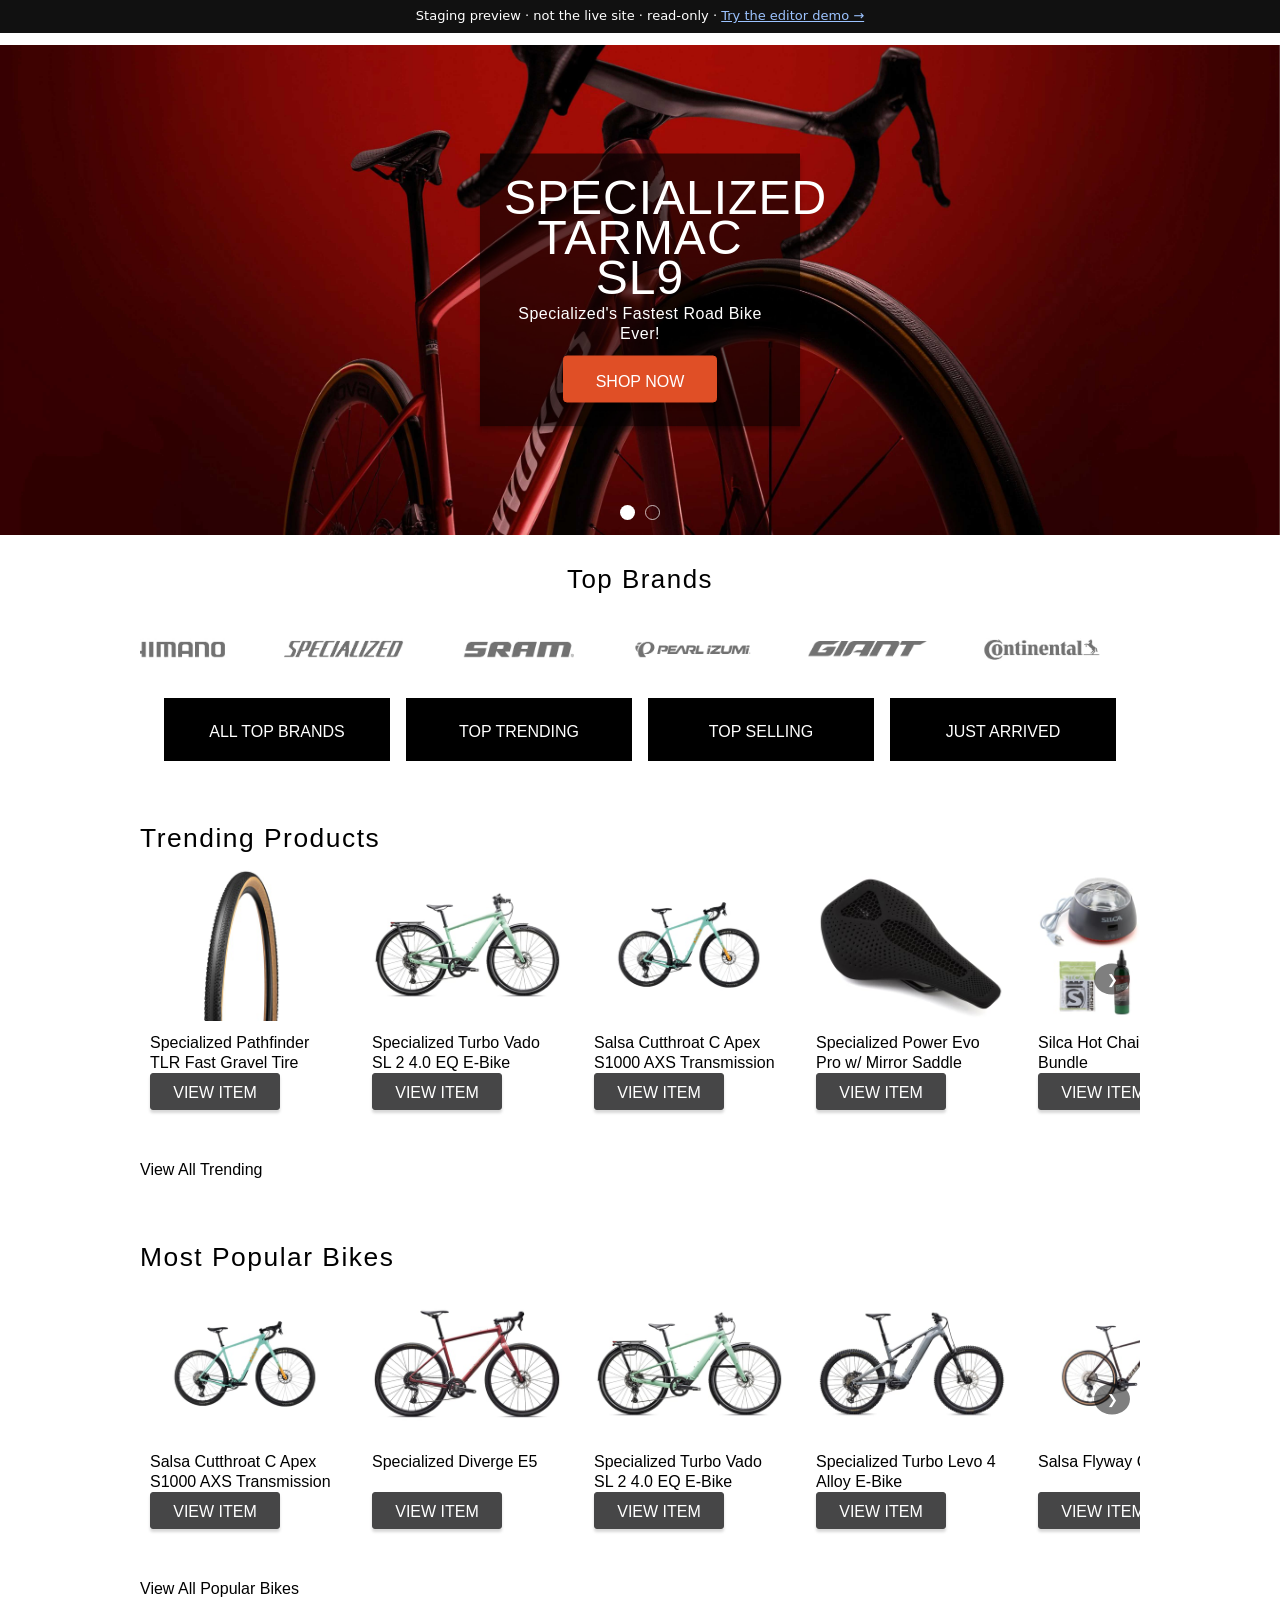
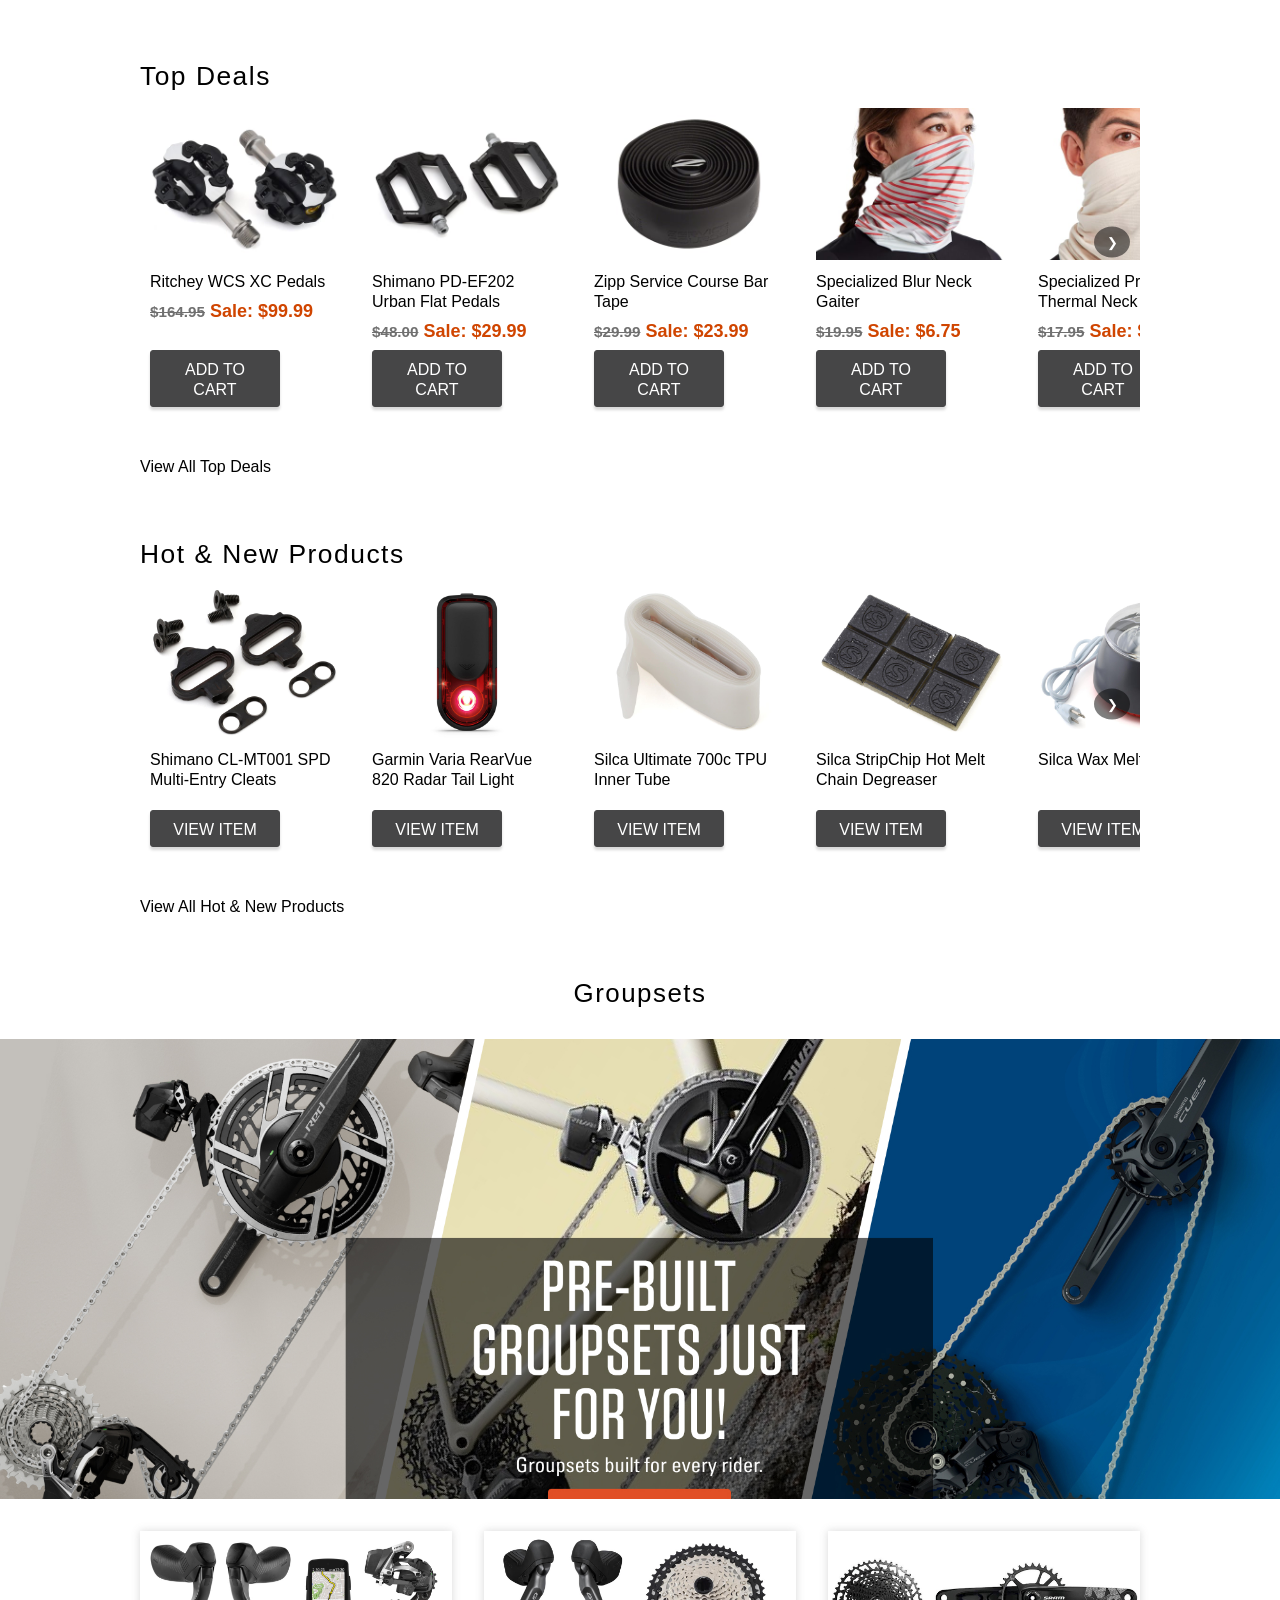
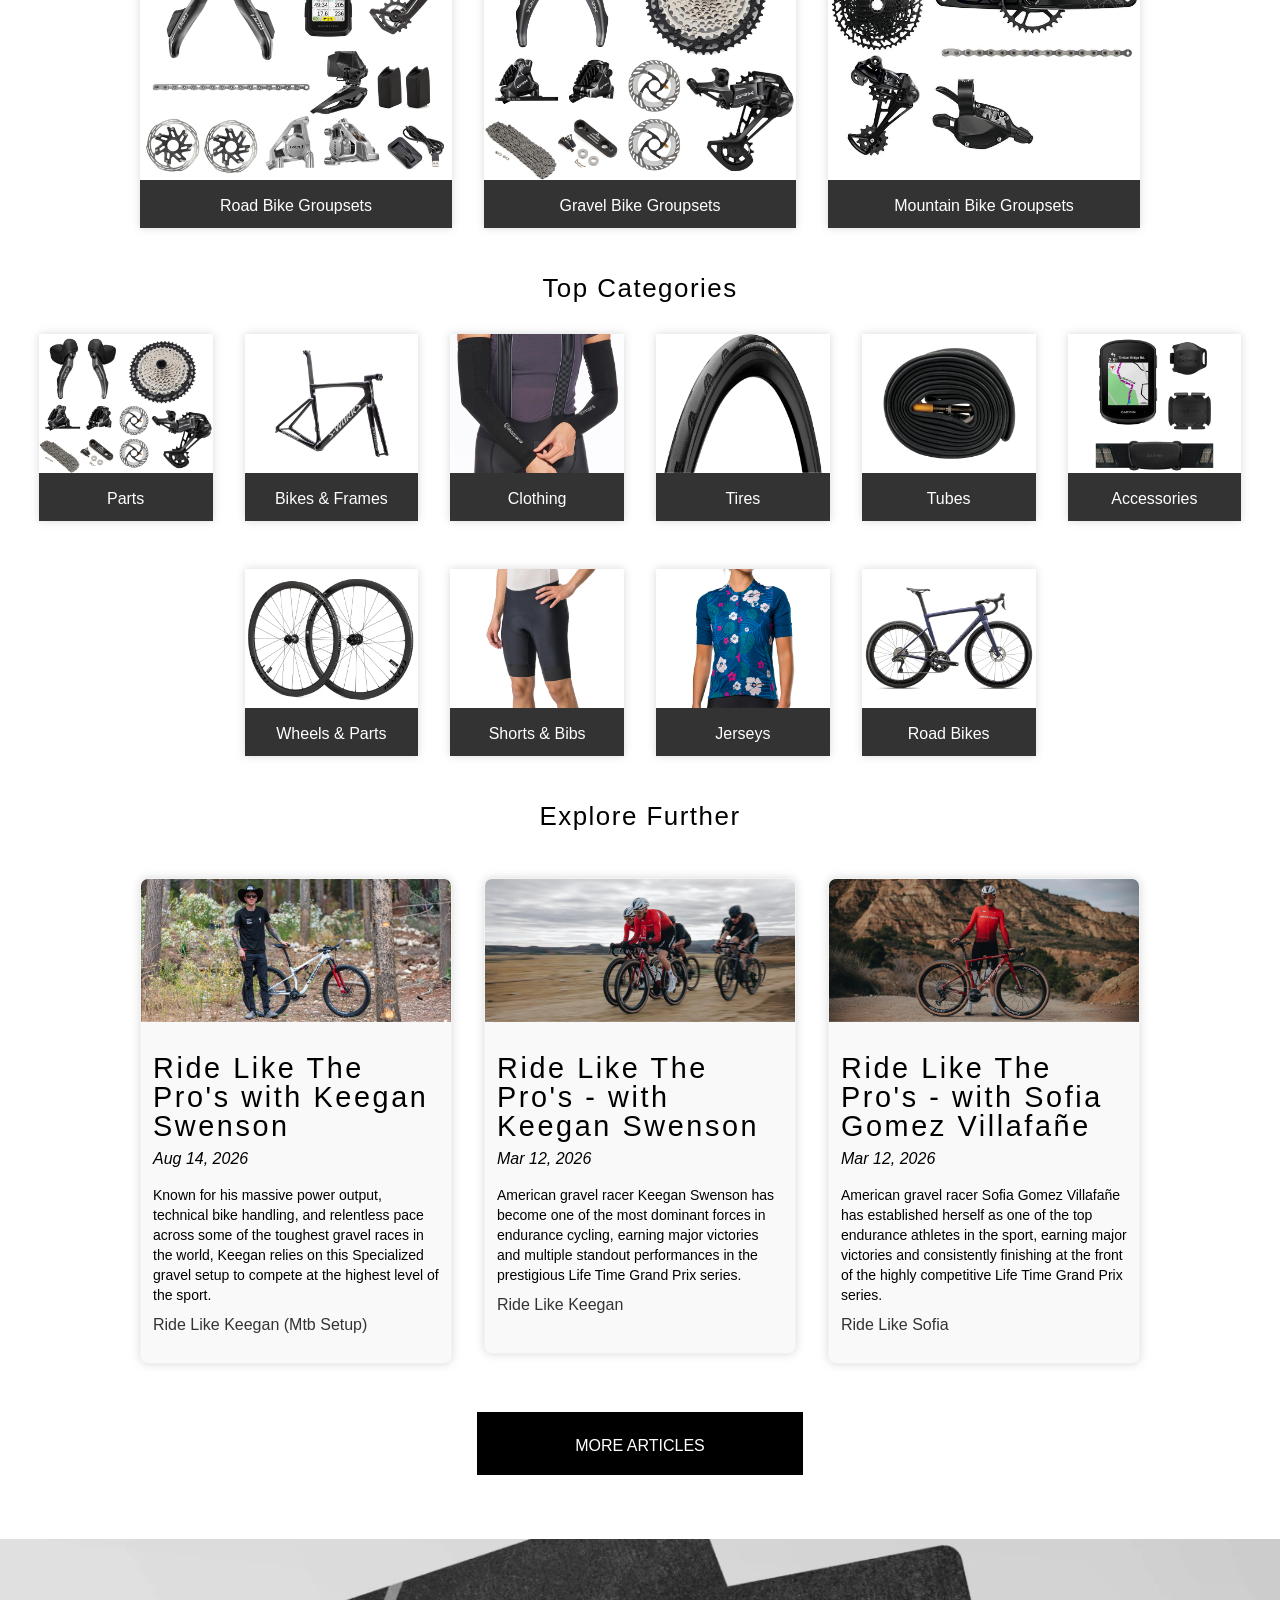
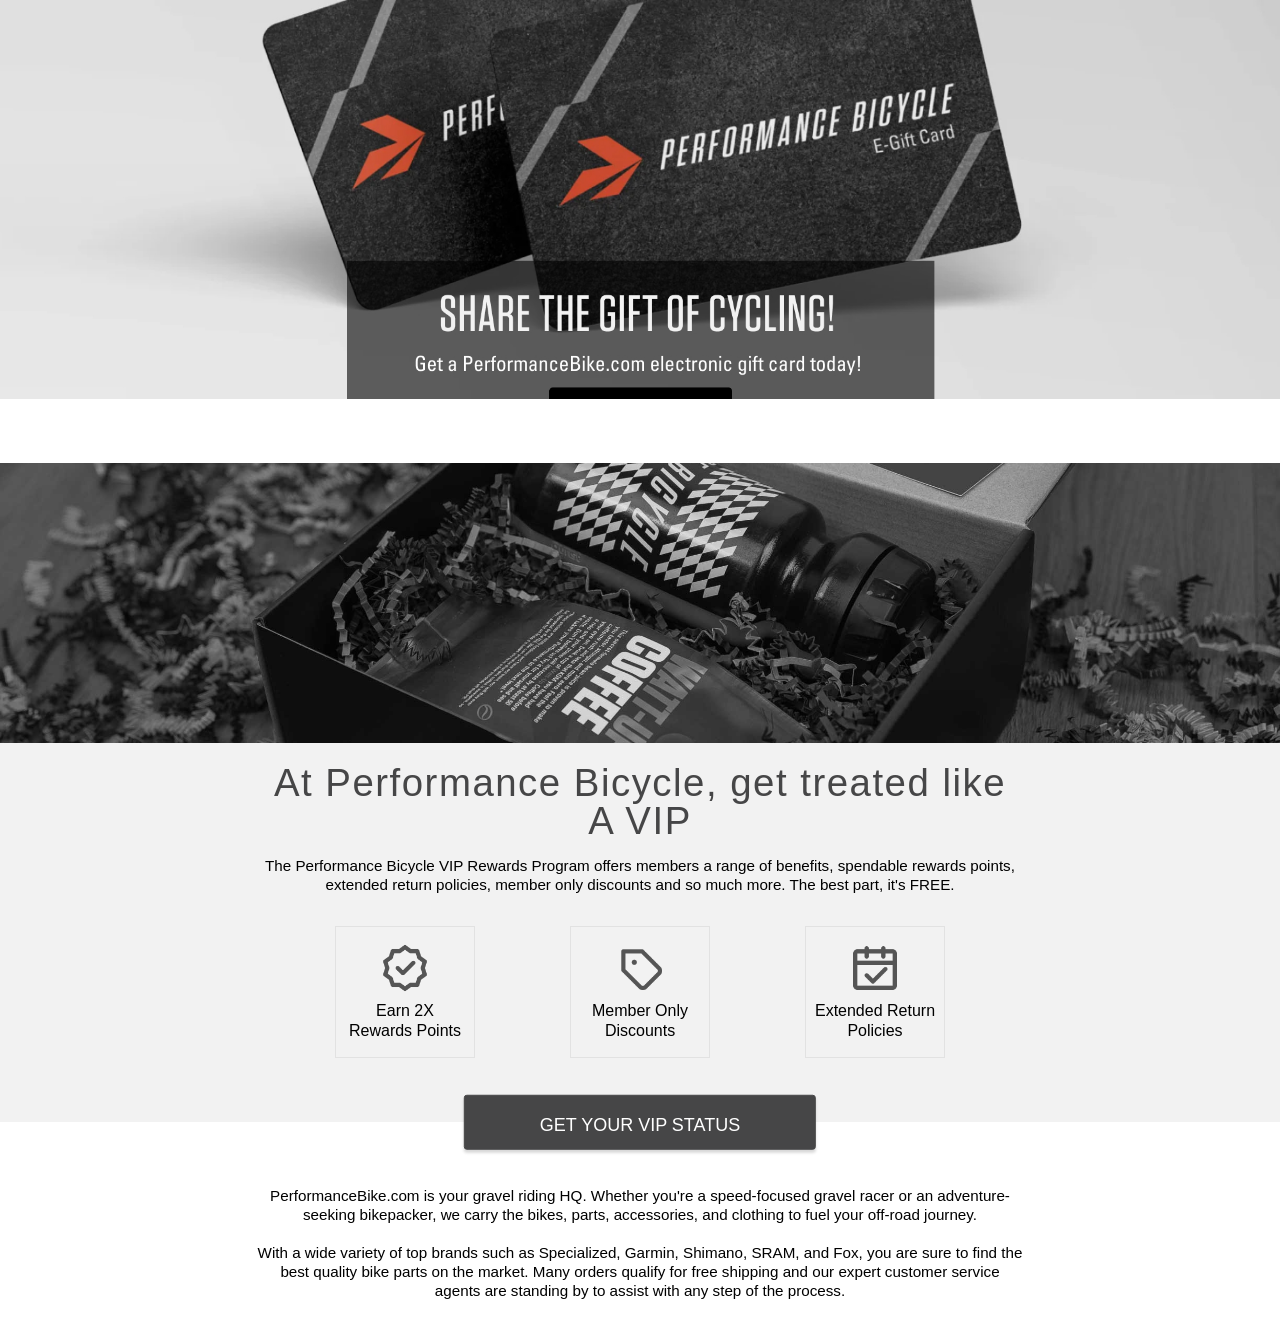
==== commit d9ac1edb: "Temporarily restore the Oct 31 preview while the Pages deploy is stuck Reverts c1ccdeb so the public" ====
--- a/index.html
+++ b/index.html
@@ -13,560 +13,7 @@
 <body class="enable-hover home">
 <div style="position:sticky;top:0;z-index:100000;background:#111;color:#fff;font:500 13px/1.3 system-ui,sans-serif;padding:8px 16px;text-align:center">
 Staging preview &middot; not the live site &middot; read-only &middot; <a href="editor/" style="color:#9cc3ff">Try the editor demo &rarr;</a></div>
-<div>
-<style>
-
-
-
-
-
-
-
-
-._tab {
-    overflow: hidden;
-    display: flex;
-    margin: 0 auto;
-    flex-direction: row;
-}
-
-
-._tab h2 {
-    font-family: 'tungsten', sans-serif;
-    font-size: 2rem;
-    font-weight: 400;
-    padding: 18px 0 14px;
-    color: #000;
-    width: auto;
-    text-align: left;
-}
-
-
-._view_all_arrow {
-    float: right;
-    text-decoration: none;
-}
-
-._view_all_arrow:hover {
-    text-decoration: underline;
-}
-
-._view_all_arrow:after {
-    vertical-align: middle;
-    display: inline-block;
-    font: normal normal normal 30px / 1 "Font Awesome 6 Pro";
-    text-rendering: auto;
-    -webkit-font-smoothing: antialiased;
-    -moz-osx-font-smoothing: grayscale;
-    content: "\f105";
-    font-weight: 900;
-    margin-left: 6px;
-    font-size: 1.2rem;
-    padding-bottom: 2px;
-}
-
-                a.menu-item:hover {
-                 text-decoration: none !important;
-                }
-    
-                a.menu-item::after{
-                    white-space: pre;
-                    margin: -4px 0 0 5px !important;
-                    font-size: 1rem !important;
-                    font-weight: 900 !important;
-                }
-
-
-
-@media only screen and (max-width: 598px) {
-
-    ._tab {
-        flex-direction: column;
-        align-items: center;
-    }
-
-    ._tab h2 {
-        font-size: 2rem;
-        width: 100%;
-        text-align: center;
-        margin: 0 auto;
-    }
-
-    ._view_all_arrow {
-        float: none;
-        text-decoration: none;
-        text-align: center;
-        display: flex;
-        justify-content: center;
-        margin-top: 16px;
-    }
-
-    ._view_all_arrow:after {
-        padding-top: 2px;
-    }
-}
-
-
-
-
-
-html body .ui-front {
-    z-index: 9999;
-}
-
-ul.ui-autocomplete.search-provider-autocomplete {
-    max-height: 68vh !important;
-    overflow-y: hidden !important;
-    height: 100% !important;
-    min-height: auto !important;
-
-}
-
-.related-categories ul li a,
-.related-items ul li a {
-    text-decoration: none;
-    margin: 0 12px 12px 0;
-    display: inline-block;
-    padding: 16px 16px 12px;
-    background-color: #f2f2f2;
-    text-transform: capitalize;
-}
-
-.related-categories ul li,
-.related-items ul li {
-    margin: 0 !important;
-}
-
-
-#newslettersignup {
-    margin-top: 32px !Important;
-}
-
-
-
-
-
-
-
-
-
-@media only screen and (max-width: 598px) {
-    ._tab h2 {
-        font-size: 2rem;
-        width: 100%;
-        text-align: center;
-        margin: 0 auto;
-    }
-
-
-    #sub-cat-page .sc-desktop {
-        display: block;
-        height: 360px !important;
-    }
-    
-    #sub-cat-page .sc-desktop img{
-        height: 360px !important;
-    }
-
-    ._view_all_arrow {
-        margin-top: 16px !important;
-    }
-
-}
-
-
-
-
-
-#blog .bottom-navigation {
-    text-align: center;
-    justify-content: center;
-    display: flex;
-}
-
-
-</style>
-</div>
-<div>
-<script>
-    function cleanBackgroundImageSrc() {
-        // Get all elements on the page
-        const elements = document.querySelectorAll('*');
-
-        // Loop through each element
-        elements.forEach((element) => {
-            const style = element.getAttribute('style');
-
-            // Check if the element has an inline style and contains a background-image
-            if (style && style.includes('background-image')) {
-                const backgroundImageMatch = style.match(/background-image:\s*url\(["']?(.*?)["']?\)/);
-
-                // If a background-image URL is found
-                if (backgroundImageMatch && backgroundImageMatch[1].includes('cdn-cgi/image/f=auto,width=1496/')) {
-                    const originalUrl = backgroundImageMatch[1];
-                    const cleanedUrl = originalUrl.replace('cdn-cgi/image/f=auto,width=1496/', '');
-
-                    // Update the inline style with the cleaned URL
-                    const cleanedStyle = style.replace(originalUrl, cleanedUrl);
-                    element.setAttribute('style', cleanedStyle);
-                }
-            }
-        });
-    }
-
-    document.addEventListener('DOMContentLoaded', cleanBackgroundImageSrc);
-</script>
-
-
-
-<script>
-
-    function cleanImageSrc() {
-  // Get all img elements on the page
-  const images = document.querySelectorAll('img');
-
-  // Loop through each img element
-  images.forEach((img) => {
-    const src = img.getAttribute('src');
-
-    // Check if the src contains the unwanted path and remove it
-    if (src.includes('cdn-cgi/image/f=auto,width=1496/')) {
-      const cleanedSrc = src.replace('cdn-cgi/image/f=auto,width=1496/', '');
-      img.setAttribute('src', cleanedSrc);
-    }
-  });
-}
-
-document.addEventListener('DOMContentLoaded', cleanImageSrc);
-
-
-</script>
-
-
-<script>
-    function cleanBackgroundImageSrc() {
-        // Get all elements on the page
-        const elements = document.querySelectorAll('*');
- 
-        // Loop through each element
-        elements.forEach((element) => {
-            const style = element.getAttribute('style');
- 
-            // Check if the element has an inline style and contains a background-image
-            if (style && style.includes('background-image')) {
-                const backgroundImageMatch = style.match(/background-image:\s*url\(["']?(.*?)["']?\)/);
- 
-                // If a background-image URL is found
-                if (backgroundImageMatch && backgroundImageMatch[1].includes('cdn-cgi/image/f=auto,width=748/')) {
-                    const originalUrl = backgroundImageMatch[1];
-                    const cleanedUrl = originalUrl.replace('cdn-cgi/image/f=auto,width=748/', '');
- 
-                    // Update the inline style with the cleaned URL
-                    const cleanedStyle = style.replace(originalUrl, cleanedUrl);
-                    element.setAttribute('style', cleanedStyle);
-                }
-            }
-        });
-    }
- 
-    document.addEventListener('DOMContentLoaded', cleanBackgroundImageSrc);
-</script>
-
-
-
-
-
-<script>
-document.addEventListener("DOMContentLoaded", function () {
-
-    if (document.title === "Performance Bicycle - Gravel Starts Here") {
-
-        const style = document.createElement("style");
-        style.innerHTML = `
-            ul.ui-autocomplete { 
-                position: fixed !important; 
-            }
-        `;
-
-        document.head.appendChild(style);
-    }
-
-});
-</script>
-</div>
 <div id="wrapper"><div id="maincontent"><div id="categorypage"><div id="hosted-content">
-<div>
-<style>
-    .level0 .topbrands {
-        display: none !important;
-    }
-
-</style>
-
-<style>
-
-
-
-    #above-header a {
-      text-decoration: none !important;
-    }
-
-    #above-header b a:hover {
-      text-decoration: underline !important;
-    }
-
-
-    html.menu-clicked.dark-content #maincontent:after {
-        background: transparent !important;
-    }
-
-
-    html.menu-clicked.dark-content #prefooter,
-    html.menu-clicked.dark-content footer {
-        opacity: 1 !important;
-    }
-
-    #above-header #above-header-phone,
-    #above-header #above-header-chat {
-        text-transform: uppercase;
-        display: none;
-    }
-
-
-    #categorypage {
-        padding-top: 0 !important;
-    }
-
-
-    #categorypage .body {
-        padding-top: 12px !important;
-    }
-
-
-    .covid19 {
-        width: 100%;
-        margin: 0 auto;
-        max-width: 1000px;
-        display: flex;
-        justify-content: space-between;
-    }
-
-    .covid19 a {
-        color: #464647;
-    }
-
-    .covid19 a:hover {
-        color: #d04500;
-    }
-    
-        #above-header-global-message-contacts{
-        display: flex !important;
-        }
-
-
-    .covid19 p {
-        display: flex;
-        justify-content: space-between;
-        width: 1000px;
-        margin: 0 auto;
-        align-items: center;
-
-    }
-
-    #menu-wrapper {
-        box-shadow: rgba(0, 0, 0, 0.45) 0px 10px 15px;
-    }
-    
-    #mainnav ul li.hover>div {
-        opacity: 1;
-        transform: translateY(0);
-        height: auto;
-    }
-
-
-    #mainnav.alternate-menu>ul>li>div {
-        top: unset !important;
-    }
-
-    #above-header>div>div:nth-child(2n) {
-    display: none !important;
-   }
-
-    #maincontent {
-         width: 100vw;
-         
-}
-    #above-header>div {
-    display: block !important;
-    }
-
-    
-    @media screen and (max-width: 598px) {
-        
-                 #maincontent {
-            top: 16px !important;
-                }
-                    .covid19{
-                    flex-direction: column;
-                       align-items: center;
-                    }
-
-                    .covid19 p {
-                    width: 100%;
-                    flex-direction: column;
-                    }
-        
-                    #above-header-global-message-contacts {
-                    justify-content: center;
-                    line-height: 1.2rem;
-                    padding-top: 8px;
-                    }   
-        
-                    #above-header-global-message-contacts button{
-                    display: none !important;
-                    }
-            }
-    
-</style>
-
-<div class="covid19">
-  
-<span style="padding-top: 4px;">
-<b>FREE U.S. Shipping on orders of $99 or more*.</b>
-    <nobr><a href="/shipping-information/i751">See complete details &gt;</a></nobr>
-    </span>
-      
-    
-
-<span style="max-width: 295px; width: 100%; display: flex; justify-content: space-between;"></span> 
-   
-<div id="above-header-global-message-contacts">
-    <button class="header-link" href="tel:1-800-727-2453" data-event="header-phone" style="display: flex; margin-right: 30px;"> <i class="fal fa-mobile" title="Call Us" ></i> <span>1-800-727-2453</span>  
-    </button> 
-    
-    <button class="header-link" id="header-chat" data-event="header-chat-desktop" style="display: flex;"> 
-    <i class="far fa-comment-alt-lines" title="Chat" aria-hidden="true"></i>
-    <span >Live Chat</span> 
-    </button> 
-</div>
-
-
-
-</div>
-
-<script>
-    document.addEventListener('DOMContentLoaded', function() {
-        // Target the page title
-        const pageTitle = document.title;
-
-        // Check if the title matches a specific condition (optional)
-        if (pageTitle === "Performance Bicycle - Gravel Starts Here") { // Replace with your specific page title
-            // Create a new style element
-            const style = document.createElement('style');
-            style.type = 'text/css';
-
-            // Add custom CSS for multiple elements within a specific div
-            style.innerHTML = `
-    
-    #above-header {
-    padding: 15px 0px 12px;
-    width: 1000px;
-    margin: auto;
-}
-    
-    header:not(.kiosk) {
-    position: relative;
-    z-index: 3;
-    margin: auto;
-    background-color: #fff;
-}
-    
-
-    #maincontent {
-    position: relative !important;
-    z-index: 1 !important;
-    min-height: 800px !important;
-    top: 153px !important;
-       /*top: 207px !important;*/
-
-}
-
-
-/*    transform: translate(-50%, 0%) !important;
-    left: 50% !important;
-*/
-    
-    
-    #above-header>div {
-    width: auto;
-    }
-    
-
-        ul.ui-autocomplete.search-provider-autocomplete {
-        z-index: 9999 !important;
-        position: fixed !important;
-}
-
-
-    #above-header>div>div:first-child {
-        width: 100%;
-}
-
-
-
-    #combined{
-            position: fixed;
-            transition: transform 0.3s ease-in-out;
-            z-index: 1000;
-            background-color: #f2f2f2 !important;  
-            width: 100vw;
-  }
-
-
-
-`;
-
-            // Append the style element to the head of the document
-            document.head.appendChild(style);
-        }
-    });
-</script>
-
-<script>
-function wrapElementsInCombinedDiv() {
-    // Wait for the page to fully load
-    window.addEventListener('load', () => {
-        // Target the elements by their IDs and the header element
-        const aboveHeader = document.getElementById('above-header');
-        const menuWrapper = document.getElementById('menu-wrapper');
-        const header = document.querySelector('header');
-
-        // Check if all required elements exist
-        if (aboveHeader && menuWrapper && header) {
-            // Create a new div with the id "combined"
-            const combinedDiv = document.createElement('div');
-            combinedDiv.id = 'combined';
-
-            // Insert the new div before the first target element
-            aboveHeader.parentNode.insertBefore(combinedDiv, aboveHeader);
-
-            // Append the target elements to the new div
-            combinedDiv.appendChild(aboveHeader);
-            combinedDiv.appendChild(header);
-            combinedDiv.appendChild(menuWrapper);
-
-          //  console.log('Elements successfully wrapped in a new div with id "combined".');
-        } else {
-         //   console.error('One or more target elements are missing.');
-        }
-    });
-}
-
-// Call the function
-wrapElementsInCombinedDiv();
-
-</script>
-</div>
 <div>
 <style>
 
@@ -671,7 +118,7 @@
                 background: rgba(0,0,0,0.6);
                 display: flex;
                 flex-direction: column;
-    
+    /*            gap:16px;*/
                 align-items: flex-start;
                 position: absolute;
                 box-shadow: 0px 4px 4px rgba(0, 0, 0, 0.25);
@@ -952,7 +399,7 @@
             <div class="_slide_info_block _center" style="max-width: 320px !important;   ">
                 <h2>Specialized TARMAC SL9</h2>
                 <p>Specialized's Fastest Road Bike Ever!</p>
-                <a data-url="/search?cID=28723&amp;s=sl9&amp;fk" data-promo-id="/search?cID=28723&amp;s=sl9&amp;fk" href="/search?cID=28723&amp;s=sl9&amp;fk" data-event="home-category-hosted-content-c3639" class="_shop_now_cta">SHOP NOW</a>
+                <a data-url="/search?cID=28723&amp;s=sl9&amp;fk" data-promo-id="/search?cID=28723&amp;s=sl9&amp;fk" href="https://www.performancebike.com/search?cID=28723&amp;s=sl9&amp;fk" data-event="home-category-hosted-content-c3639" class="_shop_now_cta">SHOP NOW</a>
             </div>
         </div>
         
@@ -960,7 +407,7 @@
             <div class="_slide_info_block _center" style="max-width: 350px !important;   ">
                 <h2>THE NEW SHIMANO ROAD SYSTEM IS HERE</h2>
                 <p>New pedals. New Cleats. New shoes. One completely new connection to the bike.</p>
-                <a data-url="/shimano-bike-bicycle-pedals-cleats/c15198?fb=1468&amp;o=RecentlyAdded" data-promo-id="/shimano-bike-bicycle-pedals-cleats/c15198?fb=1468&amp;o=RecentlyAdded" href="/shimano-bike-bicycle-pedals-cleats/c15198?fb=1468&amp;o=RecentlyAdded" data-event="home-category-hosted-content-c3639" class="_shop_now_cta">SHOP NOW</a>
+                <a data-url="/shimano-bike-bicycle-pedals-cleats/c15198?fb=1468&amp;o=RecentlyAdded" data-promo-id="/shimano-bike-bicycle-pedals-cleats/c15198?fb=1468&amp;o=RecentlyAdded" href="https://www.performancebike.com/shimano-bike-bicycle-pedals-cleats/c15198?fb=1468&amp;o=RecentlyAdded" data-event="home-category-hosted-content-c3639" class="_shop_now_cta">SHOP NOW</a>
             </div>
         </div>
 
@@ -974,7 +421,7 @@
 
 
 
-    <script>
+    <script type="text/javascript">
         let currentSlide = 0;
         let startX = 0; // Start position for touch
         let isDragging = false; // To track if user is dragging
@@ -1073,8 +520,6 @@
             showSlide(0);
         };
     </script>
-</div>
-<div>
 <style>
 
 ._logo-container {
@@ -1148,54 +593,54 @@
 <div class="_logo-container">
   <div class="_logo_images">
      
-      <a tabindex="0" data-url="/shimano-wheels-groupsets-brakes-chains-cranksets/b1468" data-promo-id="/shimano-wheels-groupsets-brakes-chains-cranksets/b1468"  href="/shimano-wheels-groupsets-brakes-chains-cranksets/b1468"><img  src="assets/share/sites/performancebike/home-promo/sliders/logos/Shimano.jpg" loading="lazy" alt="Shimano"></a>
+      <a tabindex="0" data-url="/shimano-wheels-groupsets-brakes-chains-cranksets/b1468" data-promo-id="/shimano-wheels-groupsets-brakes-chains-cranksets/b1468" href="https://www.performancebike.com/shimano-wheels-groupsets-brakes-chains-cranksets/b1468" data-event="home-category-hosted-content-c3639"><img loading="lazy" src="assets/Shimano.jpg" alt="Shimano"></a>
       
-      <a tabindex="0" data-url="/specialized/b2231" data-promo-id="/specialized/b2231"  href="/specialized/b2231"><img  src="assets/share/sites/performancebike/home-promo/sliders/logos/Specialized.jpg" loading="lazy" alt="Specialized"></a>
+      <a tabindex="0" data-url="/specialized/b2231" data-promo-id="/specialized/b2231" href="https://www.performancebike.com/specialized/b2231" data-event="home-category-hosted-content-c3639"><img loading="lazy" src="assets/Specialized.jpg" alt="Specialized"></a>
       
-      <a tabindex="0" data-url="/sram-groupsets-brakes-chains-cranksets/b1509" data-promo-id="/sram-groupsets-brakes-chains-cranksets/b1509"  href="/sram-groupsets-brakes-chains-cranksets/b1509"><img  src="assets/share/sites/performancebike/home-promo/sliders/logos/SRAM.jpg" loading="lazy" alt="SRAM"></a>
+      <a tabindex="0" data-url="/sram-groupsets-brakes-chains-cranksets/b1509" data-promo-id="/sram-groupsets-brakes-chains-cranksets/b1509" href="https://www.performancebike.com/sram-groupsets-brakes-chains-cranksets/b1509" data-event="home-category-hosted-content-c3639"><img loading="lazy" src="assets/SRAM.jpg" alt="SRAM"></a>
       
-      <a tabindex="0" data-url="/pearl-izumi-cycling-clothing/b1368" data-promo-id="/pearl-izumi-cycling-clothing/b1368"  href="/pearl-izumi-cycling-clothing/b1368"><img  src="assets/share/sites/performancebike/home-promo/sliders/logos/Pearl_Izumi.jpg" loading="lazy" alt="Pearl Izumi"></a>
+      <a tabindex="0" data-url="/pearl-izumi-cycling-clothing/b1368" data-promo-id="/pearl-izumi-cycling-clothing/b1368" href="https://www.performancebike.com/pearl-izumi-cycling-clothing/b1368" data-event="home-category-hosted-content-c3639"><img loading="lazy" src="assets/Pearl_Izumi.jpg" alt="Pearl Izumi"></a>
       
-      <a tabindex="0" data-url="/giant-bicycles/b1168" data-promo-id="/giant-bicycles/b1168"  href="/giant-bicycles/b1168"><img  src="assets/share/sites/performancebike/home-promo/sliders/logos/giant.jpg" loading="lazy" alt="Giant"></a>
+      <a tabindex="0" data-url="/giant-bicycles/b1168" data-promo-id="/giant-bicycles/b1168" href="https://www.performancebike.com/giant-bicycles/b1168" data-event="home-category-hosted-content-c3639"><img loading="lazy" src="assets/giant.jpg" alt="Giant"></a>
       
-      <a tabindex="0" data-url="/continental-bike-tires/b1046" data-promo-id="/continental-bike-tires/b1046"  href="/continental-bike-tires/b1046"><img  src="assets/share/sites/performancebike/home-promo/sliders/logos/Continental.jpg" loading="lazy" alt="Continental"></a>
+      <a tabindex="0" data-url="/continental-bike-tires/b1046" data-promo-id="/continental-bike-tires/b1046" href="https://www.performancebike.com/continental-bike-tires/b1046" data-event="home-category-hosted-content-c3639"><img loading="lazy" src="assets/Continental.jpg" alt="Continental"></a>
       
-      <a tabindex="0" data-url="/louis-garneau/b1280" data-promo-id="/louis-garneau/b1280"  href="/louis-garneau/b1280"><img  src="assets/share/sites/performancebike/home-promo/sliders/logos/Louis_Garneau.jpg" loading="lazy" alt="Louis Garneau"></a>
+      <a tabindex="0" data-url="/louis-garneau/b1280" data-promo-id="/louis-garneau/b1280" href="https://www.performancebike.com/louis-garneau/b1280" data-event="home-category-hosted-content-c3639"><img loading="lazy" src="assets/Louis_Garneau.jpg" alt="Louis Garneau"></a>
       
-      <a tabindex="0" data-url="/ritchey/b1430" data-promo-id="/ritchey/b1430"  href="/ritchey/b1430"><img  src="assets/share/sites/performancebike/home-promo/sliders/logos/Ritchey.jpg" loading="lazy" alt="Ritchey"></a>
+      <a tabindex="0" data-url="/ritchey/b1430" data-promo-id="/ritchey/b1430" href="https://www.performancebike.com/ritchey/b1430" data-event="home-category-hosted-content-c3639"><img loading="lazy" src="assets/Ritchey.jpg" alt="Ritchey"></a>
       
-      <a tabindex="0" data-url="/garmin-bike-computers/b1155" data-promo-id="/garmin-bike-computers/b1155"  href="/garmin-bike-computers/b1155"><img  src="assets/share/sites/performancebike/home-promo/sliders/logos/garmin.jpg" loading="lazy" alt="Garmin"></a>
+      <a tabindex="0" data-url="/garmin-bike-computers/b1155" data-promo-id="/garmin-bike-computers/b1155" href="https://www.performancebike.com/garmin-bike-computers/b1155" data-event="home-category-hosted-content-c3639"><img loading="lazy" src="assets/garmin.jpg" alt="Garmin"></a>
       
-      <a tabindex="0" data-url="/park-tool-bike/b1364" data-promo-id="/park-tool-bike/b1364"  href="/park-tool-bike/b1364"><img  src="assets/share/sites/performancebike/home-promo/sliders/logos/park_tools.jpg" loading="lazy" alt="Park Tools"></a>
+      <a tabindex="0" data-url="/park-tool-bike/b1364" data-promo-id="/park-tool-bike/b1364" href="https://www.performancebike.com/park-tool-bike/b1364" data-event="home-category-hosted-content-c3639"><img loading="lazy" src="assets/park_tools.jpg" alt="Park Tools"></a>
       
       
    
    
-   <a tabindex="-1" data-url="/shimano-wheels-groupsets-brakes-chains-cranksets/b1468" data-promo-id="/shimano-wheels-groupsets-brakes-chains-cranksets/b1468"  href="/shimano-wheels-groupsets-brakes-chains-cranksets/b1468"><img src="assets/share/sites/performancebike/home-promo/sliders/logos/Shimano.jpg" loading="lazy" alt="Shimano"></a>
+   <a tabindex="-1" data-url="/shimano-wheels-groupsets-brakes-chains-cranksets/b1468" data-promo-id="/shimano-wheels-groupsets-brakes-chains-cranksets/b1468" href="https://www.performancebike.com/shimano-wheels-groupsets-brakes-chains-cranksets/b1468" data-event="home-category-hosted-content-c3639"><img src="assets/Shimano.jpg" loading="lazy" alt="Shimano"></a>
      
      
-      <a tabindex="-1" data-url="/specialized/b2231" data-promo-id="/specialized/b2231"  href="/specialized/b2231"><img src="assets/share/sites/performancebike/home-promo/sliders/logos/Specialized.jpg" loading="lazy" alt="Specialized"></a>
-      <a tabindex="-1" data-url="/sram-groupsets-brakes-chains-cranksets/b1509" data-promo-id="/sram-groupsets-brakes-chains-cranksets/b1509"  href="/sram-groupsets-brakes-chains-cranksets/b1509"><img src="assets/share/sites/performancebike/home-promo/sliders/logos/SRAM.jpg" loading="lazy" alt="SRAM"></a>
-      <a tabindex="-1" data-url="/pearl-izumi-cycling-clothing/b1368" data-promo-id="/pearl-izumi-cycling-clothing/b1368"  href="/pearl-izumi-cycling-clothing/b1368"><img src="assets/share/sites/performancebike/home-promo/sliders/logos/Pearl_Izumi.jpg" loading="lazy" alt="Pearl Izumi"></a>
-      <a tabindex="-1" data-url="/giant-bicycles/b1168" data-promo-id="/giant-bicycles/b1168"  href="/giant-bicycles/b1168"><img src="assets/share/sites/performancebike/home-promo/sliders/logos/giant.jpg" loading="lazy" alt="Giant"></a>
-      <a tabindex="-1" data-url="/continental-bike-tires/b1046" data-promo-id="/continental-bike-tires/b1046"  href="/continental-bike-tires/b1046"><img src="assets/share/sites/performancebike/home-promo/sliders/logos/Continental.jpg" loading="lazy" alt="Continental"></a>
-      <a tabindex="-1" data-url="/louis-garneau/b1280" data-promo-id="/louis-garneau/b1280"  href="/louis-garneau/b1280"><img src="assets/share/sites/performancebike/home-promo/sliders/logos/Louis_Garneau.jpg" loading="lazy" alt="Louis Garneau"></a>
-      <a tabindex="-1" data-url="/ritchey/b1430" data-promo-id="/ritchey/b1430"  href="/ritchey/b1430"><img src="assets/share/sites/performancebike/home-promo/sliders/logos/Ritchey.jpg" loading="lazy" alt="Ritchey"></a>
-      <a tabindex="-1" data-url="/garmin-bike-computers/b1155" data-promo-id="/garmin-bike-computers/b1155"  href="/garmin-bike-computers/b1155"><img src="assets/share/sites/performancebike/home-promo/sliders/logos/garmin.jpg" loading="lazy" alt="Garmin"></a>
-      <a tabindex="-1" data-url="/park-tool-bike/b1364" data-promo-id="/park-tool-bike/b1364"  href="/park-tool-bike/b1364"><img src="assets/share/sites/performancebike/home-promo/sliders/logos/park_tools.jpg" loading="lazy" alt="Park Tools"></a>
+      <a tabindex="-1" data-url="/specialized/b2231" data-promo-id="/specialized/b2231" href="https://www.performancebike.com/specialized/b2231" data-event="home-category-hosted-content-c3639"><img src="assets/Specialized.jpg" loading="lazy" alt="Specialized"></a>
+      <a tabindex="-1" data-url="/sram-groupsets-brakes-chains-cranksets/b1509" data-promo-id="/sram-groupsets-brakes-chains-cranksets/b1509" href="https://www.performancebike.com/sram-groupsets-brakes-chains-cranksets/b1509" data-event="home-category-hosted-content-c3639"><img src="assets/SRAM.jpg" loading="lazy" alt="SRAM"></a>
+      <a tabindex="-1" data-url="/pearl-izumi-cycling-clothing/b1368" data-promo-id="/pearl-izumi-cycling-clothing/b1368" href="https://www.performancebike.com/pearl-izumi-cycling-clothing/b1368" data-event="home-category-hosted-content-c3639"><img src="assets/Pearl_Izumi.jpg" loading="lazy" alt="Pearl Izumi"></a>
+      <a tabindex="-1" data-url="/giant-bicycles/b1168" data-promo-id="/giant-bicycles/b1168" href="https://www.performancebike.com/giant-bicycles/b1168" data-event="home-category-hosted-content-c3639"><img src="assets/giant.jpg" loading="lazy" alt="Giant"></a>
+      <a tabindex="-1" data-url="/continental-bike-tires/b1046" data-promo-id="/continental-bike-tires/b1046" href="https://www.performancebike.com/continental-bike-tires/b1046" data-event="home-category-hosted-content-c3639"><img src="assets/Continental.jpg" loading="lazy" alt="Continental"></a>
+      <a tabindex="-1" data-url="/louis-garneau/b1280" data-promo-id="/louis-garneau/b1280" href="https://www.performancebike.com/louis-garneau/b1280" data-event="home-category-hosted-content-c3639"><img src="assets/Louis_Garneau.jpg" loading="lazy" alt="Louis Garneau"></a>
+      <a tabindex="-1" data-url="/ritchey/b1430" data-promo-id="/ritchey/b1430" href="https://www.performancebike.com/ritchey/b1430" data-event="home-category-hosted-content-c3639"><img src="assets/Ritchey.jpg" loading="lazy" alt="Ritchey"></a>
+      <a tabindex="-1" data-url="/garmin-bike-computers/b1155" data-promo-id="/garmin-bike-computers/b1155" href="https://www.performancebike.com/garmin-bike-computers/b1155" data-event="home-category-hosted-content-c3639"><img src="assets/garmin.jpg" loading="lazy" alt="Garmin"></a>
+      <a tabindex="-1" data-url="/park-tool-bike/b1364" data-promo-id="/park-tool-bike/b1364" href="https://www.performancebike.com/park-tool-bike/b1364" data-event="home-category-hosted-content-c3639"><img src="assets/park_tools.jpg" loading="lazy" alt="Park Tools"></a>
       
       
       
-      <a tabindex="-1" data-url="/shimano-wheels-groupsets-brakes-chains-cranksets/b1468" data-promo-id="/shimano-wheels-groupsets-brakes-chains-cranksets/b1468"  href="/shimano-wheels-groupsets-brakes-chains-cranksets/b1468"><img src="assets/share/sites/performancebike/home-promo/sliders/logos/Shimano.jpg" loading="lazy" alt="Shimano"></a>
-      <a tabindex="-1" data-url="/specialized/b2231" data-promo-id="/specialized/b2231"  href="/specialized/b2231"><img src="assets/share/sites/performancebike/home-promo/sliders/logos/Specialized.jpg" loading="lazy" alt="Specialized"></a>
-      <a tabindex="-1" data-url="/sram-groupsets-brakes-chains-cranksets/b1509" data-promo-id="/sram-groupsets-brakes-chains-cranksets/b1509"  href="/sram-groupsets-brakes-chains-cranksets/b1509"><img src="assets/share/sites/performancebike/home-promo/sliders/logos/SRAM.jpg" loading="lazy" alt="SRAM"></a>
-      <a tabindex="-1" data-url="/pearl-izumi-cycling-clothing/b1368" data-promo-id="/pearl-izumi-cycling-clothing/b1368"  href="/pearl-izumi-cycling-clothing/b1368"><img src="assets/share/sites/performancebike/home-promo/sliders/logos/Pearl_Izumi.jpg" loading="lazy" alt="Pearl Izumi"></a>
-      <a tabindex="-1" data-url="/giant-bicycles/b1168" data-promo-id="/giant-bicycles/b1168"  href="/giant-bicycles/b1168"><img src="assets/share/sites/performancebike/home-promo/sliders/logos/giant.jpg" loading="lazy" alt="Giant"></a>
-      <a tabindex="-1" data-url="/continental-bike-tires/b1046" data-promo-id="/continental-bike-tires/b1046"  href="/continental-bike-tires/b1046"><img src="assets/share/sites/performancebike/home-promo/sliders/logos/Continental.jpg" loading="lazy" alt="Continental"></a>
-      <a tabindex="-1" data-url="/louis-garneau/b1280" data-promo-id="/louis-garneau/b1280"  href="/louis-garneau/b1280"><img src="assets/share/sites/performancebike/home-promo/sliders/logos/Louis_Garneau.jpg" loading="lazy" alt="Louis Garneau"></a>
-      <a tabindex="-1" data-url="/ritchey/b1430" data-promo-id="/ritchey/b1430"  href="/ritchey/b1430"><img src="assets/share/sites/performancebike/home-promo/sliders/logos/Ritchey.jpg" loading="lazy" alt="Ritchey"></a>
-      <a tabindex="-1" data-url="/garmin-bike-computers/b1155" data-promo-id="/garmin-bike-computers/b1155"  href="/garmin-bike-computers/b1155"><img src="assets/share/sites/performancebike/home-promo/sliders/logos/garmin.jpg" loading="lazy" alt="Garmin"></a>
-      <a tabindex="-1" data-url="/park-tool-bike/b1364" data-promo-id="/park-tool-bike/b1364"  href="/park-tool-bike/b1364"><img src="assets/share/sites/performancebike/home-promo/sliders/logos/park_tools.jpg" loading="lazy" alt="Park Tools"></a>
+      <a tabindex="-1" data-url="/shimano-wheels-groupsets-brakes-chains-cranksets/b1468" data-promo-id="/shimano-wheels-groupsets-brakes-chains-cranksets/b1468" href="https://www.performancebike.com/shimano-wheels-groupsets-brakes-chains-cranksets/b1468" data-event="home-category-hosted-content-c3639"><img src="assets/Shimano.jpg" loading="lazy" alt="Shimano"></a>
+      <a tabindex="-1" data-url="/specialized/b2231" data-promo-id="/specialized/b2231" href="https://www.performancebike.com/specialized/b2231" data-event="home-category-hosted-content-c3639"><img src="assets/Specialized.jpg" loading="lazy" alt="Specialized"></a>
+      <a tabindex="-1" data-url="/sram-groupsets-brakes-chains-cranksets/b1509" data-promo-id="/sram-groupsets-brakes-chains-cranksets/b1509" href="https://www.performancebike.com/sram-groupsets-brakes-chains-cranksets/b1509" data-event="home-category-hosted-content-c3639"><img src="assets/SRAM.jpg" loading="lazy" alt="SRAM"></a>
+      <a tabindex="-1" data-url="/pearl-izumi-cycling-clothing/b1368" data-promo-id="/pearl-izumi-cycling-clothing/b1368" href="https://www.performancebike.com/pearl-izumi-cycling-clothing/b1368" data-event="home-category-hosted-content-c3639"><img src="assets/Pearl_Izumi.jpg" loading="lazy" alt="Pearl Izumi"></a>
+      <a tabindex="-1" data-url="/giant-bicycles/b1168" data-promo-id="/giant-bicycles/b1168" href="https://www.performancebike.com/giant-bicycles/b1168" data-event="home-category-hosted-content-c3639"><img src="assets/giant.jpg" loading="lazy" alt="Giant"></a>
+      <a tabindex="-1" data-url="/continental-bike-tires/b1046" data-promo-id="/continental-bike-tires/b1046" href="https://www.performancebike.com/continental-bike-tires/b1046" data-event="home-category-hosted-content-c3639"><img src="assets/Continental.jpg" loading="lazy" alt="Continental"></a>
+      <a tabindex="-1" data-url="/louis-garneau/b1280" data-promo-id="/louis-garneau/b1280" href="https://www.performancebike.com/louis-garneau/b1280" data-event="home-category-hosted-content-c3639"><img src="assets/Louis_Garneau.jpg" loading="lazy" alt="Louis Garneau"></a>
+      <a tabindex="-1" data-url="/ritchey/b1430" data-promo-id="/ritchey/b1430" href="https://www.performancebike.com/ritchey/b1430" data-event="home-category-hosted-content-c3639"><img src="assets/Ritchey.jpg" loading="lazy" alt="Ritchey"></a>
+      <a tabindex="-1" data-url="/garmin-bike-computers/b1155" data-promo-id="/garmin-bike-computers/b1155" href="https://www.performancebike.com/garmin-bike-computers/b1155" data-event="home-category-hosted-content-c3639"><img src="assets/garmin.jpg" loading="lazy" alt="Garmin"></a>
+      <a tabindex="-1" data-url="/park-tool-bike/b1364" data-promo-id="/park-tool-bike/b1364" href="https://www.performancebike.com/park-tool-bike/b1364" data-event="home-category-hosted-content-c3639"><img src="assets/park_tools.jpg" loading="lazy" alt="Park Tools"></a>
 
   
 
@@ -1204,18 +649,18 @@
 </div>
   
   <div style="display: flex; flex-wrap: wrap; margin: 0 auto 64px; align-items: center; justify-content: center; gap: 1rem;">
- <div class="lp-product-foot"><a data-url="/brands/cp1588" data-promo-id="/brands/cp1588"  href="/brands/cp1588">All Top Brands</a></div>
+ <div class="lp-product-foot"><a data-url="/brands/cp1588" data-promo-id="/brands/cp1588" href="https://www.performancebike.com/brands/cp1588" data-event="home-category-hosted-content-c3639">All Top Brands</a></div>
  
   
-  <div class="lp-product-foot"><a data-url="/search?dc=brg_dyn_mkmvj5gsr4" data-promo-id="/search?dc=brg_dyn_mkmvj5gsr4"  href="/search?dc=brg_dyn_mkmvj5gsr4">Top Trending</a></div>
+  <div class="lp-product-foot"><a data-url="/search?dc=brg_dyn_mkmvj5gsr4" data-promo-id="/search?dc=brg_dyn_mkmvj5gsr4" href="https://www.performancebike.com/search?dc=brg_dyn_mkmvj5gsr4" data-event="home-category-hosted-content-c3639">Top Trending</a></div>
  
  
-  <div class="lp-product-foot"><a data-url="/search?t=1" data-promo-id="/search?t=1"  href="/search?t=1">Top Selling</a></div>
+  <div class="lp-product-foot"><a data-url="/search?t=1" data-promo-id="/search?t=1" href="https://www.performancebike.com/search?t=1" data-event="home-category-hosted-content-c3639">Top Selling</a></div>
   
- <div class="lp-product-foot"><a data-url="/search?t=2" data-promo-id="/search?t=2"  href="/search?t=2">Just Arrived</a></div>
+ <div class="lp-product-foot"><a data-url="/search?t=2" data-promo-id="/search?t=2" href="https://www.performancebike.com/search?t=2" data-event="home-category-hosted-content-c3639">Just Arrived</a></div>
   </div>
   
-<script>
+<script type="text/javascript">
 const logoContainer = document.querySelector('._logo_images');
 
 // Clone the logos for an infinite scroll effect
@@ -1259,1366 +704,3518 @@
 </script>
 </div>
 <div>
-<div style=" max-width: 1000px !important; width: 100% !important; margin: 0 auto 64px !important;">
-<div class="_tab">
-  <h2 class="_tablinks">Trending Products</h2>
-</div>
-
-<div class="_tabcontent" id="Trending_Products">
-   <div style="display:grid;place-items:center;min-height:220px;margin:8px 0;border:2px dashed #9aa4b2;border-radius:8px;background:#f4f6f9;color:#4a5363;font:500 14px/1.5 system-ui,sans-serif;text-align:center;padding:16px"><div><strong>Product widget</strong> &middot; PB-Homepage-Widget<br><code style="font-size:12px">brg_dyn_mkmvj5gsr4</code><br><span style="font-size:12px">Products are filled in live by performancebike.com</span></div></div>
-<a class="_view_all_arrow" href="/search?dc=brg_dyn_mkmvj5gsr4" data-event="home-category-hosted-content-c3639">View All Trending</a>
-</div>
-
-</div
+<div style=" max-width: 1000px !important; width: 100% !important; margin: 0 auto 64px !important;">
+<div class="_tab">
+  <h2 class="_tablinks">Trending Products</h2>
 </div>
-<div>
-<div style=" max-width: 1000px !important; width: 100% !important; margin: 0 auto 64px !important;">
-<div class="_tab">
-  <h2 class="_tablinks ">Most Popular Bikes</h2>
-
-</div>
-
-<div id="Most_Popular_Bikes" class="_tabcontent">
- <div style="display:grid;place-items:center;min-height:220px;margin:8px 0;border:2px dashed #9aa4b2;border-radius:8px;background:#f4f6f9;color:#4a5363;font:500 14px/1.5 system-ui,sans-serif;text-align:center;padding:16px"><div><strong>Product widget</strong> &middot; PB-Homepage-Widget<br><code style="font-size:12px">brg_dyn_k3a3bikzzq</code><br><span style="font-size:12px">Products are filled in live by performancebike.com</span></div></div>
- <a class="_view_all_arrow" href="/search?dc=brg_dyn_k3a3bikzzq">View All Popular Bikes</a>
-</div>
-
+
+<div class="_tabcontent" id="Trending_Products">
+   <style>
+    @media screen {
+        @font-face {
+            font-family: 'tungsten';
+            font-style: normal;
+            src: local('tungsten Regular'), local('tungsten-Regular'), url(https://www.performancebike.com/content/skins/performancebike/fonts/Tungsten-Medium.woff) format('woff');
+            font-display: swap;
+        }
+    }
+
+    @media screen {
+        @font-face {
+            font-family: 'UniversLTStd-Cn';
+            font-style: normal;
+            src: local('UniversLTStd-Cn Regular'), local('UniversLTStd-Cn-Regular'), url(https://www.performancebike.com/content/skins/performancebike/fonts/UniversLTStd-Cn.woff2) format('woff');
+            font-display: swap;
+        }
+    }
+
+    #blog h1.__title__ {
+        font-size: 4.5rem;
+    }
+
+    .__item_title__ {
+        font-family: 'tungsten', sans-serif;
+        text-transform: uppercase;
+        font-size: 1.85rem;
+        font-weight: 500;
+        margin-bottom: 16px;
+        text-align: left;
+    }
+
+    .__titlebar__ {
+        display: none;
+        font-size: 1.5rem !important;
+        text-align: center !important;
+    }
+
+    .__filter_item_outer__ {
+        width: 100%;
+        display: flex;
+        margin-bottom: 16px;
+    }
+
+    .__filter_items__ {
+        margin-bottom: 64px;
+    }
+
+    .__item_title__ {
+        font-size: 2rem;
+        margin: 0 0 16px;
+        display: block;
+    }
+
+    @media only screen and (max-width: 700px) {
+        .__titlebar__ {
+            display: block;
+            font-size: 1.5rem !important;
+            text-align: center !important;
+        }
+
+        h1.__titlebar__ {
+            display: none !important;
+        }
+
+        .__filter_items__ {
+            font-size: 1rem !important;
+        }
+
+        .__filter_items__ .__item_title__ {
+            margin-bottom: inherit;
+        }
+
+        .__filter_item_outer__ {
+            display: flex;
+            flex-direction: row;
+        }
+
+        .__filter_items__ img {
+            width: 90% !important;
+            margin: 0 auto;
+        }
+
+        .__filter_items__ a {
+            display: flex;
+            flex-direction: column;
+        }
+
+        .__brand_logos__ img {
+            width: 60% !important;
+            margin: 8px auto;
+        }
+
+        .__filter_items__ h3 {
+            font-size: 1.5rem !important;
+        }
+
+        .__filter_sections__ a {
+            padding: 0 !important;
+        }
+
+        .__carousel-control__ {
+            display: block !important;
+        }
+    }
+
+    .__filter_sections__ {
+        display: flex;
+        justify-content: space-evenly;
+    }
+
+    .__carousel__ {
+        position: relative;
+        max-width: 1000px;
+        width: 100%;
+        overflow: hidden;
+    }
+
+    .__scroll-container__ {
+        display: flex;
+        overflow-x: scroll;
+        scroll-snap-type: x mandatory;
+        -webkit-overflow-scrolling: touch;
+        scroll-behavior: smooth;
+        cursor: pointer;
+        height: auto;
+        overflow-y: hidden;
+        margin-bottom: 16px;
+    }
+
+    .__scroll-container__::-webkit-scrollbar {
+        height: 4px;
+    }
+
+    .__scroll-container__::-webkit-scrollbar-thumb {
+        background: #888;
+        border-radius: 4px;
+    }
+
+    .__scroll-container__::-webkit-scrollbar-track {
+        background: #f1f1f1;
+    }
+
+    .__scroll-item__ {
+        flex: 0 0 auto;
+        scroll-snap-align: start;
+        width: 210px;
+        box-sizing: border-box;
+        padding: 10px;
+    }
+
+    .__scroll-item__ img {
+        width: 100% !important;
+        height: auto !important;
+        display: block;
+    }
+
+    .__carousel-control__ {
+        position: absolute;
+        top: 40%;
+        transform: translateY(-50%);
+        background-color: rgba(0, 0, 0, 0.5);
+        color: #fff;
+        border: none;
+        border-radius: 50%;
+        cursor: pointer;
+        z-index: 1000;
+        display: none;
+    }
+
+    .__carousel-control__:hover {
+        opacity: 1;
+    }
+
+    .__scroll-container__:hover ~ .__carousel-control__ {
+        opacity: 1;
+    }
+
+    .__carousel-control__.next {
+        right: 10px;
+        padding: 8px 12px 8px 13px;
+        opacity: 1;
+    }
+
+    .__carousel-control__.next:after {
+        content: '\276F';
+    }
+
+    .__carousel-control__.prev {
+        left: 10px;
+        padding: 8px 13px 8px 12px;
+        opacity: 1;
+    }
+
+    .__carousel-control__.prev:after {
+        content: '\276E';
+    }
+
+    .__hyphen__ span::before {
+        content: '\201C';
+    }
+
+    .__apos__ span::before {
+        content: '\0027 \0027';
+    }
+
+    @media (max-width: 486px) {
+        .__carousel-control__ {
+            display: block;
+        }
+
+        .__scroll-item__ {
+            width: 330px;
+        }
+
+        .__scroll-item__.__mobile-item__ {
+            width: 170px;
+        }
+
+        .__carousel-control__.next {
+            padding: 5px 11px 6px 12px !important;
+        }
+
+        .__carousel-control__.prev {
+            padding: 5px 12px 6px 11px !important;
+        }
+    }
+</style>
+
+<style>
+    .__recommended-accessory-marketing-intro__ {
+        display: flex;
+        width: 100%;
+        gap: 2rem;
+        align-items: center;
+        margin-bottom: 32px;
+        justify-content: center;
+    }
+    .__recommended-accessory-marketing-button__.view-all {
+        font-size: 1rem;
+        color: #000;
+        text-transform: uppercase;
+        background: #fff;
+        border: 1px solid #464647;
+        font-family: 'Univers LT Std', 'Verdana', 'Arial', sans-serif;
+        border: 1px solid #464647;
+        box-shadow: 0 3px 3px #00000029;
+        border-radius: 3px;
+        padding: 9px 16px 6px;
+        text-decoration: none;
+    }
+
+    .__recommended-accessories-marketing__ {
+        display: flex;
+        max-width: 1000px;
+        width: 100%;
+        flex-wrap: wrap;
+        justify-content: space-evenly;
+    }
+
+    .__recommended-accessory-marketing__ {
+        height: auto;
+        max-width: 188px;
+        display: flex;
+        flex-direction: column;
+        margin: 0 12px 24px 0;
+        max-height: 322px;
+        justify-content: space-between;
+        background-color: #fff;
+    }
+
+    .__recommended-accessory-marketing__:hover {
+        background: transparent linear-gradient(180deg, #46464700 0%, #4746461c 100%) 0% 0% no-repeat padding-box;
+        mix-blend-mode: multiply;
+    }
+
+    .__recommended-accessory-marketing-copy__ {
+        mix-blend-mode: multiply;
+        display: flex;
+        flex-direction: column;
+    }
+
+    @media screen and (max-width:598px) {
+        .__recommended-accessory-marketing__ {
+            max-width: 174px !important;
+            align-items: center;
+            text-align: center;
+        }
+
+        a.__recommended-accessory-marketing-button__ {
+            font-size: 14px !important;
+            padding: 10px 12px 6px !important;
+            text-decoration: none !important;
+        }
+
+        .__recommended-accessory-marketing-copy__ a {
+            text-align: center!important;
+            font-size: 14px;
+            line-height: 1rem;
+            padding: 0 0 4px !important;
+        }
+    }
+
+    .__recommended-accessory-marketing__ img {
+        width: 100%;
+        margin-bottom: 12px;
+    }
+
+    .__recommended-accessory-marketing-copy__ a {
+        background-color: #fff;
+        padding: 0;
+        width: 100%;
+        min-width: auto;
+        text-align: left;
+        text-transform: none !important;
+    }
+
+    .__recommended-accessory-marketing-title__ {
+        margin: 0px !important;
+        font-family: 'Univers LT Std', 'Verdana', 'Arial', sans-serif;
+        font-size: 1rem;
+        line-height: 1.25rem;
+    }
+
+    .__recommended-accessory-marketing-price__ {
+        font-size: 18px;
+        color: #d04500;
+        font-family: 'Univers LT Std', 'Verdana', 'Arial', sans-serif;
+        font-weight: bold;
+        margin: 8px 0;
+    }
+
+    a.__recommended-accessory-marketing-button__ {
+        font-size: 1rem;
+        text-transform: uppercase;
+        color: #fff;
+        background: #464647;
+        font-family: 'Univers LT Std', 'Verdana', 'Arial', sans-serif;
+        border: 1px solid #464647;
+        box-shadow: 0 3px 3px #00000029;
+        border-radius: 3px;
+        padding: 9px 12px 6px;
+        width: 100%;
+        max-width: 130px !important;
+        min-width: 90px !important;
+        display: flex;
+        justify-content: center;
+        text-decoration: none !important;
+        text-align: center;
+    }
+
+    a.__recommended-accessory-marketing-button__:hover {
+        color: #fff !important;
+        background: #333 !important;
+        cursor: pointer !important;
+    }
+</style>
+
+<div id="__lp-container__" style="margin-top: 8px !important;">
+    <div class="__carousel__" data-current-index="0">
+        <button aria-label="previous" class="__carousel-control__ prev" id="__prevButton__" style="display: none;"></button>
+        <div class="__scroll-container__" id="__scrollContainer__">
+            
+            <div class="__recommended-accessory-marketing__ __scroll-item__"> 
+                <div class="__recommended-accessory-marketing-copy__" data-id="1626554">
+                    <a href="https://www.performancebike.com/specialized-pathfinder-tlr-fast-gravel-tire-00025-4491-p/p1626554" tabindex="-1" aria-label="Specialized Pathfinder TLR Fast Gravel Tire"><img src="assets/00025-4492.jpg" role="presentation" alt=""></a>
+                    <a href="https://www.performancebike.com/specialized-pathfinder-tlr-fast-gravel-tire-00025-4491-p/p1626554" style="text-decoration: none;" class="__recommended-accessory-marketing-title__">Specialized Pathfinder TLR Fast Gravel Tire</a>                   
+                </div>
+                <a class="__recommended-accessory-marketing-button__" href="https://www.performancebike.com/specialized-pathfinder-tlr-fast-gravel-tire-00025-4491-p/p1626554" tabindex="-1">View Item</a>
+            </div>  
+            
+            <div class="__recommended-accessory-marketing__ __scroll-item__"> 
+                <div class="__recommended-accessory-marketing-copy__" data-id="1848826">
+                    <a href="https://www.performancebike.com/specialized-turbo-vado-sl-2-4.0-eq-ebike-gloss-oasis-dune-white-frost-93924-5002-p/p1848826" tabindex="-1" aria-label="Specialized Turbo Vado SL 2 4.0 EQ E-Bike (Gloss Oasis/Dune White Frost)"><img src="assets/93924-5003.jpg" role="presentation" alt=""></a>
+                    <a href="https://www.performancebike.com/specialized-turbo-vado-sl-2-4.0-eq-ebike-gloss-oasis-dune-white-frost-93924-5002-p/p1848826" style="text-decoration: none;" class="__recommended-accessory-marketing-title__">Specialized Turbo Vado SL 2 4.0 EQ E-Bike</a>                   
+                </div>
+                <a class="__recommended-accessory-marketing-button__" href="https://www.performancebike.com/specialized-turbo-vado-sl-2-4.0-eq-ebike-gloss-oasis-dune-white-frost-93924-5002-p/p1848826" tabindex="-1">View Item</a>
+            </div>  
+            
+            <div class="__recommended-accessory-marketing__ __scroll-item__"> 
+                <div class="__recommended-accessory-marketing-copy__" data-id="1810059">
+                    <a href="https://www.performancebike.com/salsa-cutthroat-c-apex-s1000-axs-transmission-spearmint-green-bk01621-p/p1810059" tabindex="-1" aria-label="Salsa Cutthroat C Apex S1000 AXS Transmission (Spearmint Green)"><img src="assets/bk01621.jpg" role="presentation" alt=""></a>
+                    <a href="https://www.performancebike.com/salsa-cutthroat-c-apex-s1000-axs-transmission-spearmint-green-bk01621-p/p1810059" style="text-decoration: none;" class="__recommended-accessory-marketing-title__">Salsa Cutthroat C Apex S1000 AXS Transmission</a>                   
+                </div>
+                <a class="__recommended-accessory-marketing-button__" href="https://www.performancebike.com/salsa-cutthroat-c-apex-s1000-axs-transmission-spearmint-green-bk01621-p/p1810059" tabindex="-1">View Item</a>
+            </div>  
+            
+            <div class="__recommended-accessory-marketing__ __scroll-item__"> 
+                <div class="__recommended-accessory-marketing-copy__" data-id="1820856">
+                    <a href="https://www.performancebike.com/specialized-power-evo-pro-w-mirror-saddle-black-27126-6700-p/p1820856" tabindex="-1" aria-label="Specialized Power Evo Pro w/ Mirror Saddle (Black)"><img src="assets/27126-6703.jpg" role="presentation" alt=""></a>
+                    <a href="https://www.performancebike.com/specialized-power-evo-pro-w-mirror-saddle-black-27126-6700-p/p1820856" style="text-decoration: none;" class="__recommended-accessory-marketing-title__">Specialized Power Evo Pro w/ Mirror Saddle</a>                   
+                </div>
+                <a class="__recommended-accessory-marketing-button__" href="https://www.performancebike.com/specialized-power-evo-pro-w-mirror-saddle-black-27126-6700-p/p1820856" tabindex="-1">View Item</a>
+            </div>  
+            
+            <div class="__recommended-accessory-marketing__ __scroll-item__"> 
+                <div class="__recommended-accessory-marketing-copy__" data-id="1574805">
+                    <a href="https://www.performancebike.com/silca-hot-chain-wax-pro-bundle-silca-wax-kit-bdl/p1574805" tabindex="-1" aria-label="Silca Hot Chain Wax Pro Bundle"><img src="assets/silca-wax-kit-bdl.jpg" role="presentation" alt=""></a>
+                    <a href="https://www.performancebike.com/silca-hot-chain-wax-pro-bundle-silca-wax-kit-bdl/p1574805" style="text-decoration: none;" class="__recommended-accessory-marketing-title__">Silca Hot Chain Wax Pro Bundle</a>                   
+                </div>
+                <a class="__recommended-accessory-marketing-button__" href="https://www.performancebike.com/silca-hot-chain-wax-pro-bundle-silca-wax-kit-bdl/p1574805" tabindex="-1">View Item</a>
+            </div>  
+            
+            <div class="__recommended-accessory-marketing__ __scroll-item__"> 
+                <div class="__recommended-accessory-marketing-copy__" data-id="1361942">
+                    <a href="https://www.performancebike.com/specialized-2022-turbo-como-4.0-igh-ebike-cast-black-silver-reflective-s-90422-4002/p1361942" tabindex="-1" aria-label="Specialized 2022 Turbo Como 4.0 IGH E-Bike (Cast Black/Silver Reflective) (S)"><img src="assets/90422-4002.jpg" role="presentation" alt=""></a>
+                    <a href="https://www.performancebike.com/specialized-2022-turbo-como-4.0-igh-ebike-cast-black-silver-reflective-s-90422-4002/p1361942" style="text-decoration: none;" class="__recommended-accessory-marketing-title__">Specialized 2022 Turbo Como 4.0 IGH E-Bike</a>                   
+                </div>
+                <a class="__recommended-accessory-marketing-button__" href="https://www.performancebike.com/specialized-2022-turbo-como-4.0-igh-ebike-cast-black-silver-reflective-s-90422-4002/p1361942" tabindex="-1">View Item</a>
+            </div>  
+            
+            <div class="__recommended-accessory-marketing__ __scroll-item__"> 
+                <div class="__recommended-accessory-marketing-copy__" data-id="1647699">
+                    <a href="https://www.performancebike.com/continental-archetype-tubeless-road-tire-black-700c-30mm-01021020000/p1647699" tabindex="-1" aria-label="Continental Archetype Tubeless Road Tire (Black) (700c) (30mm)"><img src="assets/01021020000.jpg" role="presentation" alt=""></a>
+                    <a href="https://www.performancebike.com/continental-archetype-tubeless-road-tire-black-700c-30mm-01021020000/p1647699" style="text-decoration: none;" class="__recommended-accessory-marketing-title__">Continental Archetype Tubeless Road Tire</a>                   
+                </div>
+                <a class="__recommended-accessory-marketing-button__" href="https://www.performancebike.com/continental-archetype-tubeless-road-tire-black-700c-30mm-01021020000/p1647699" tabindex="-1">View Item</a>
+            </div>  
+            
+            <div class="__recommended-accessory-marketing__ __scroll-item__"> 
+                <div class="__recommended-accessory-marketing-copy__" data-id="1225394">
+                    <a href="https://www.performancebike.com/shimano-ultegra-xt-cnhg70111-chain-silver-11-speed-126-links-icnhg70111126q/p1225394" tabindex="-1" aria-label="Shimano Ultegra/XT CN-HG701-11 Chain (Silver) (11 Speed) (126 Links)"><img src="assets/icnhg70111126q.jpg" role="presentation" alt=""></a>
+                    <a href="https://www.performancebike.com/shimano-ultegra-xt-cnhg70111-chain-silver-11-speed-126-links-icnhg70111126q/p1225394" style="text-decoration: none;" class="__recommended-accessory-marketing-title__">Shimano Ultegra/XT CN-HG701-11 Chain</a>                   
+                </div>
+                <a class="__recommended-accessory-marketing-button__" href="https://www.performancebike.com/shimano-ultegra-xt-cnhg70111-chain-silver-11-speed-126-links-icnhg70111126q/p1225394" tabindex="-1">View Item</a>
+            </div>  
+            
+            <div class="__recommended-accessory-marketing__ __scroll-item__"> 
+                <div class="__recommended-accessory-marketing-copy__" data-id="1583272">
+                    <a href="https://www.performancebike.com/specialized-2023-turbo-tero-x-4.0-ebike-gloss-cast-lilac-seafoam-xl-91623-5205u/p1583272" tabindex="-1" aria-label="Specialized 2023 Turbo Tero X 4.0 E-Bike (Gloss Cast Lilac/Seafoam) (XL)"><img src="assets/91623-5204u.jpg" role="presentation" alt=""></a>
+                    <a href="https://www.performancebike.com/specialized-2023-turbo-tero-x-4.0-ebike-gloss-cast-lilac-seafoam-xl-91623-5205u/p1583272" style="text-decoration: none;" class="__recommended-accessory-marketing-title__">Specialized 2023 Turbo Tero X 4.0 E-Bike</a>                   
+                </div>
+                <a class="__recommended-accessory-marketing-button__" href="https://www.performancebike.com/specialized-2023-turbo-tero-x-4.0-ebike-gloss-cast-lilac-seafoam-xl-91623-5205u/p1583272" tabindex="-1">View Item</a>
+            </div>  
+            
+            <div class="__recommended-accessory-marketing__ __scroll-item__"> 
+                <div class="__recommended-accessory-marketing-copy__" data-id="1876588">
+                    <a href="https://www.performancebike.com/specialized-sworks-turbo-levo-sl-2-frameset-team-yellow-impasto-moss-green-76825-000xu-p/p1876588" tabindex="-1" aria-label="Specialized S-Works Turbo Levo SL 2 Frameset (Team Yellow/Impasto/Moss Green)"><img src="assets/76825-0003u.jpg" role="presentation" alt=""></a>
+                    <a href="https://www.performancebike.com/specialized-sworks-turbo-levo-sl-2-frameset-team-yellow-impasto-moss-green-76825-000xu-p/p1876588" style="text-decoration: none;" class="__recommended-accessory-marketing-title__">Specialized S-Works Turbo Levo SL 2 Frameset</a>                   
+                </div>
+                <a class="__recommended-accessory-marketing-button__" href="https://www.performancebike.com/specialized-sworks-turbo-levo-sl-2-frameset-team-yellow-impasto-moss-green-76825-000xu-p/p1876588" tabindex="-1">View Item</a>
+            </div>  
+            
+        </div>
+        <button aria-label="next" aria-hidden="true" tabindex="-1" class="__carousel-control__ next" id="__nextButton__" style="display: block;"></button>
+    </div>
+</div>
+
+<script type="text/javascript">
+document.addEventListener('DOMContentLoaded', function() {
+    function removeOffSpanIfNoSTag() {
+        let priceElements = document.querySelectorAll('.__recommended-accessory-marketing-price__');
+        priceElements.forEach(function(priceElement) {
+            let sTag = priceElement.querySelector('s');
+            if (!sTag) {
+                let spanOff = priceElement.querySelector('span');
+                if (spanOff && spanOff.textContent.includes("OFF")) {
+                    spanOff.remove();
+                }
+            }
+        });
+    }
+    // Call the function
+    removeOffSpanIfNoSTag();
+});
+</script>
+
+<script type="text/javascript">
+document.addEventListener("DOMContentLoaded", function() {
+    // Select all elements with the class '__recommended-accessory-marketing-price__'
+    const priceElements = document.querySelectorAll('.__recommended-accessory-marketing-price__');
+
+    priceElements.forEach(function(priceElement) {
+        const hasStrikethrough = priceElement.querySelector('s');
+        
+        if (!hasStrikethrough) {
+            const marketingDiv = priceElement.closest('.__recommended-accessory-marketing__');
+            const button = marketingDiv.querySelector('.__recommended-accessory-marketing-button__');
+            const productLink = marketingDiv.querySelector('a[href]');
+
+            if (button && productLink) {
+                button.textContent = "View Item";
+                button.href = productLink.href; 
+                button.removeAttribute('onclick');
+                button.style.backgroundColor = '#464647';
+                button.style.color = '#fff';
+                button.style.border = '1px solid #464647';
+            }
+        }
+    });
+});
+</script>
+
+<script type="text/javascript">
+document.addEventListener("DOMContentLoaded", () => {
+    const titles = document.querySelectorAll(".__recommended-accessory-marketing-title__");
+    titles.forEach(title => {
+        if (title.textContent.length > 100) {
+            title.textContent = title.textContent.slice(0, 100);
+        }
+    });
+});
+</script>
+
+<script type="text/javascript">
+function updateImageSrcSmall() {
+    const smallImages = document.querySelectorAll('img');
+
+    smallImages.forEach((img) => {
+        const src = img.getAttribute('src');
+
+        if (src && src.includes('cdn-cgi/image/f=auto,width=200/')) {
+            const updatedSrc = src.replace(
+                'cdn-cgi/image/f=auto,width=200/',
+                'cdn-cgi/image/f=auto,width=436/'
+            );
+            img.setAttribute('src', updatedSrc);
+        }
+    });
+}
+
+document.addEventListener('DOMContentLoaded', updateImageSrcSmall);
+</script>
+
+<script type="text/javascript">
+document.addEventListener("DOMContentLoaded", function() {
+    function cleanLinkText() {
+        const links = document.querySelectorAll('.__recommended-accessory-marketing-title__');
+        const keywords = ["Road Bike", "Gravel Bike", "Mountain Bike"];
+        
+        links.forEach(link => {
+            let text = link.textContent;
+            keywords.forEach(keyword => {
+                text = text.replace(keyword, '').trim();
+            });
+            for (let i = 0; i < 3; i++) {
+                text = text.replace(/\s*\(.*?\)\s*/, '').trim();
+            }
+            link.textContent = text;
+        });
+    }
+    cleanLinkText();
+});
+</script>
+
+<script type="text/javascript">
+document.addEventListener("DOMContentLoaded", function () {
+    const MOBILE_BREAKPOINT = 598;
+
+    function updateControls(carousel, currentIndex) {
+        const prevButton = carousel.querySelector('.prev');
+        const nextButton = carousel.querySelector('.next');
+        const scrollContainer = carousel.querySelector('.__scroll-container__');
+        const totalItems = scrollContainer.querySelectorAll('.__scroll-item__').length;
+
+        prevButton.style.display = currentIndex === 0 ? 'none' : 'block';
+        nextButton.style.display = currentIndex === totalItems - 1 ? 'none' : 'block';
+    }
+
+    function scrollNext(carousel) {
+        const scrollContainer = carousel.querySelector('.__scroll-container__');
+        const scrollItem = scrollContainer.querySelector('.__scroll-item__');
+        let currentIndex = parseInt(carousel.getAttribute('data-current-index'), 10) || 0;
+
+        if (scrollItem && currentIndex < scrollContainer.children.length - 1) {
+            scrollContainer.scrollLeft += scrollItem.clientWidth;
+            currentIndex++;
+        }
+
+        carousel.setAttribute('data-current-index', currentIndex);
+        updateControls(carousel, currentIndex);
+    }
+
+    function scrollPrev(carousel) {
+        const scrollContainer = carousel.querySelector('.__scroll-container__');
+        const scrollItem = scrollContainer.querySelector('.__scroll-item__');
+        let currentIndex = parseInt(carousel.getAttribute('data-current-index'), 10) || 0;
+
+        if (scrollItem && currentIndex > 0) {
+            scrollContainer.scrollLeft -= scrollItem.clientWidth;
+            currentIndex--;
+        }
+
+        carousel.setAttribute('data-current-index', currentIndex);
+        updateControls(carousel, currentIndex);
+    }
+
+    function onScroll(carousel) {
+        const scrollContainer = carousel.querySelector('.__scroll-container__');
+        const scrollItem = scrollContainer.querySelector('.__scroll-item__');
+        if (!scrollItem) return;
+
+        const scrollLeft = scrollContainer.scrollLeft;
+        const itemWidth = scrollItem.clientWidth;
+        const currentIndex = Math.round(scrollLeft / itemWidth);
+
+        carousel.setAttribute('data-current-index', currentIndex);
+        updateControls(carousel, currentIndex);
+    }
+
+    function initializeCarousel(carousel) {
+        const scrollContainer = carousel.querySelector('.__scroll-container__');
+        const prevButton = carousel.querySelector('.prev');
+        const nextButton = carousel.querySelector('.next');
+
+        prevButton.addEventListener('click', function () {
+            scrollPrev(carousel);
+        });
+
+        nextButton.addEventListener('click', function () {
+            scrollNext(carousel);
+        });
+
+        scrollContainer.addEventListener('scroll', function () {
+            onScroll(carousel);
+        });
+
+        carousel.setAttribute('data-current-index', 0);
+        updateControls(carousel, 0);
+    }
+
+    const carousels = document.querySelectorAll('.__carousel__');
+    carousels.forEach(initializeCarousel);
+
+    window.addEventListener('resize', function () {
+        carousels.forEach(function (carousel) {
+            const currentIndex = parseInt(carousel.getAttribute('data-current-index'), 10) || 0;
+            updateControls(carousel, currentIndex);
+        });
+    });
+});
+</script>
+<a class="_view_all_arrow" href="https://www.performancebike.com/search?dc=brg_dyn_mkmvj5gsr4" data-event="home-category-hosted-content-c3639">View All Trending</a>
+</div>
+
 </div>
 </div>
 <div>
-<div style=" max-width: 1000px !important; width: 100% !important; margin: 0 auto 64px !important;">
-<div class="_tab">
-  <h2 class="_tablinks ">Top Deals</h2>
-</div>
-
-<div id="Popular_On_Sale_Products" class="_tabcontent">
-  <div style="display:grid;place-items:center;min-height:220px;margin:8px 0;border:2px dashed #9aa4b2;border-radius:8px;background:#f4f6f9;color:#4a5363;font:500 14px/1.5 system-ui,sans-serif;text-align:center;padding:16px"><div><strong>Product widget</strong> &middot; PB-PricingAddToCartSale<br><code style="font-size:12px">brg_dyn_kzhzdez1cm</code><br><span style="font-size:12px">Products are filled in live by performancebike.com</span></div></div>
-   <a class="_view_all_arrow" href="/search?dc=brg_dyn_inp94dz36o#scroll-to-results">View All Top Deals</a>
-</div>
+<div>
+            <div style=" max-width: 1000px !important; width: 100% !important; margin: 0 auto 64px !important;">
+<div class="_tab">
+  <h2 class="_tablinks ">Most Popular Bikes</h2>
+
+</div>
+
+<div id="Most_Popular_Bikes" class="_tabcontent">
+ <style>
+    @media screen {
+        @font-face {
+            font-family: 'tungsten';
+            font-style: normal;
+            src: local('tungsten Regular'), local('tungsten-Regular'), url(https://www.performancebike.com/content/skins/performancebike/fonts/Tungsten-Medium.woff) format('woff');
+            font-display: swap;
+        }
+    }
+
+    @media screen {
+        @font-face {
+            font-family: 'UniversLTStd-Cn';
+            font-style: normal;
+            src: local('UniversLTStd-Cn Regular'), local('UniversLTStd-Cn-Regular'), url(https://www.performancebike.com/content/skins/performancebike/fonts/UniversLTStd-Cn.woff2) format('woff');
+            font-display: swap;
+        }
+    }
+
+    #blog h1.__title__ {
+        font-size: 4.5rem;
+    }
+
+    .__item_title__ {
+        font-family: 'tungsten', sans-serif;
+        text-transform: uppercase;
+        font-size: 1.85rem;
+        font-weight: 500;
+        margin-bottom: 16px;
+        text-align: left;
+    }
+
+    .__titlebar__ {
+        display: none;
+        font-size: 1.5rem !important;
+        text-align: center !important;
+    }
+
+    .__filter_item_outer__ {
+        width: 100%;
+        display: flex;
+        margin-bottom: 16px;
+    }
+
+    .__filter_items__ {
+        margin-bottom: 64px;
+    }
+
+    .__item_title__ {
+        font-size: 2rem;
+        margin: 0 0 16px;
+        display: block;
+    }
+
+    @media only screen and (max-width: 700px) {
+        .__titlebar__ {
+            display: block;
+            font-size: 1.5rem !important;
+            text-align: center !important;
+        }
+
+        h1.__titlebar__ {
+            display: none !important;
+        }
+
+        .__filter_items__ {
+            font-size: 1rem !important;
+        }
+
+        .__filter_items__ .__item_title__ {
+            margin-bottom: inherit;
+        }
+
+        .__filter_item_outer__ {
+            display: flex;
+            flex-direction: row;
+        }
+
+        .__filter_items__ img {
+            width: 90% !important;
+            margin: 0 auto;
+        }
+
+        .__filter_items__ a {
+            display: flex;
+            flex-direction: column;
+        }
+
+        .__brand_logos__ img {
+            width: 60% !important;
+            margin: 8px auto;
+        }
+
+        .__filter_items__ h3 {
+            font-size: 1.5rem !important;
+        }
+
+        .__filter_sections__ a {
+            padding: 0 !important;
+        }
+
+        .__carousel-control__ {
+            display: block !important;
+        }
+    }
+
+    .__filter_sections__ {
+        display: flex;
+        justify-content: space-evenly;
+    }
+
+    .__carousel__ {
+        position: relative;
+        max-width: 1000px;
+        width: 100%;
+        overflow: hidden;
+    }
+
+    .__scroll-container__ {
+        display: flex;
+        overflow-x: scroll;
+        scroll-snap-type: x mandatory;
+        -webkit-overflow-scrolling: touch;
+        scroll-behavior: smooth;
+        cursor: pointer;
+        height: auto;
+        overflow-y: hidden;
+        margin-bottom: 16px;
+    }
+
+    .__scroll-container__::-webkit-scrollbar {
+        height: 4px;
+    }
+
+    .__scroll-container__::-webkit-scrollbar-thumb {
+        background: #888;
+        border-radius: 4px;
+    }
+
+    .__scroll-container__::-webkit-scrollbar-track {
+        background: #f1f1f1;
+    }
+
+    .__scroll-item__ {
+        flex: 0 0 auto;
+        scroll-snap-align: start;
+        width: 210px;
+        box-sizing: border-box;
+        padding: 10px;
+    }
+
+    .__scroll-item__ img {
+        width: 100% !important;
+        height: auto !important;
+        display: block;
+    }
+
+    .__carousel-control__ {
+        position: absolute;
+        top: 40%;
+        transform: translateY(-50%);
+        background-color: rgba(0, 0, 0, 0.5);
+        color: #fff;
+        border: none;
+        border-radius: 50%;
+        cursor: pointer;
+        z-index: 1000;
+        display: none;
+    }
+
+    .__carousel-control__:hover {
+        opacity: 1;
+    }
+
+    .__scroll-container__:hover ~ .__carousel-control__ {
+        opacity: 1;
+    }
+
+    .__carousel-control__.next {
+        right: 10px;
+        padding: 8px 12px 8px 13px;
+        opacity: 1;
+    }
+
+    .__carousel-control__.next:after {
+        content: '\276F';
+    }
+
+    .__carousel-control__.prev {
+        left: 10px;
+        padding: 8px 13px 8px 12px;
+        opacity: 1;
+    }
+
+    .__carousel-control__.prev:after {
+        content: '\276E';
+    }
+
+    .__hyphen__ span::before {
+        content: '\201C';
+    }
+
+    .__apos__ span::before {
+        content: '\0027 \0027';
+    }
+
+    @media (max-width: 486px) {
+        .__carousel-control__ {
+            display: block;
+        }
+
+        .__scroll-item__ {
+            width: 330px;
+        }
+
+        .__scroll-item__.__mobile-item__ {
+            width: 170px;
+        }
+
+        .__carousel-control__.next {
+            padding: 5px 11px 6px 12px !important;
+        }
+
+        .__carousel-control__.prev {
+            padding: 5px 12px 6px 11px !important;
+        }
+    }
+</style>
+
+<style>
+    .__recommended-accessory-marketing-intro__ {
+        display: flex;
+        width: 100%;
+        gap: 2rem;
+        align-items: center;
+        margin-bottom: 32px;
+        justify-content: center;
+    }
+    .__recommended-accessory-marketing-button__.view-all {
+        font-size: 1rem;
+        color: #000;
+        text-transform: uppercase;
+        background: #fff;
+        border: 1px solid #464647;
+        font-family: 'Univers LT Std', 'Verdana', 'Arial', sans-serif;
+        border: 1px solid #464647;
+        box-shadow: 0 3px 3px #00000029;
+        border-radius: 3px;
+        padding: 9px 16px 6px;
+        text-decoration: none;
+    }
+
+    .__recommended-accessories-marketing__ {
+        display: flex;
+        max-width: 1000px;
+        width: 100%;
+        flex-wrap: wrap;
+        justify-content: space-evenly;
+    }
+
+    .__recommended-accessory-marketing__ {
+        height: auto;
+        max-width: 188px;
+        display: flex;
+        flex-direction: column;
+        margin: 0 12px 24px 0;
+        max-height: 322px;
+        justify-content: space-between;
+        background-color: #fff;
+    }
+
+    .__recommended-accessory-marketing__:hover {
+        background: transparent linear-gradient(180deg, #46464700 0%, #4746461c 100%) 0% 0% no-repeat padding-box;
+        mix-blend-mode: multiply;
+    }
+
+    .__recommended-accessory-marketing-copy__ {
+        mix-blend-mode: multiply;
+        display: flex;
+        flex-direction: column;
+    }
+
+    @media screen and (max-width:598px) {
+        .__recommended-accessory-marketing__ {
+            max-width: 174px !important;
+            align-items: center;
+            text-align: center;
+        }
+
+        a.__recommended-accessory-marketing-button__ {
+            font-size: 14px !important;
+            padding: 10px 12px 6px !important;
+            text-decoration: none !important;
+        }
+
+        .__recommended-accessory-marketing-copy__ a {
+            text-align: center!important;
+            font-size: 14px;
+            line-height: 1rem;
+            padding: 0 0 4px !important;
+        }
+    }
+
+    .__recommended-accessory-marketing__ img {
+        width: 100%;
+        margin-bottom: 12px;
+    }
+
+    .__recommended-accessory-marketing-copy__ a {
+        background-color: #fff;
+        padding: 0;
+        width: 100%;
+        min-width: auto;
+        text-align: left;
+        text-transform: none !important;
+    }
+
+    .__recommended-accessory-marketing-title__ {
+        margin: 0px !important;
+        font-family: 'Univers LT Std', 'Verdana', 'Arial', sans-serif;
+        font-size: 1rem;
+        line-height: 1.25rem;
+    }
+
+    .__recommended-accessory-marketing-price__ {
+        font-size: 18px;
+        color: #d04500;
+        font-family: 'Univers LT Std', 'Verdana', 'Arial', sans-serif;
+        font-weight: bold;
+        margin: 8px 0;
+    }
+
+    a.__recommended-accessory-marketing-button__ {
+        font-size: 1rem;
+        text-transform: uppercase;
+        color: #fff;
+        background: #464647;
+        font-family: 'Univers LT Std', 'Verdana', 'Arial', sans-serif;
+        border: 1px solid #464647;
+        box-shadow: 0 3px 3px #00000029;
+        border-radius: 3px;
+        padding: 9px 12px 6px;
+        width: 100%;
+        max-width: 130px !important;
+        min-width: 90px !important;
+        display: flex;
+        justify-content: center;
+        text-decoration: none !important;
+        text-align: center;
+    }
+
+    a.__recommended-accessory-marketing-button__:hover {
+        color: #fff !important;
+        background: #333 !important;
+        cursor: pointer !important;
+    }
+</style>
+
+<div id="__lp-container__" style="margin-top: 8px !important;">
+    <div class="__carousel__" data-current-index="0">
+        <button aria-label="previous" class="__carousel-control__ prev" id="__prevButton__" style="display: none;"></button>
+        <div class="__scroll-container__" id="__scrollContainer__">
+            
+            <div class="__recommended-accessory-marketing__ __scroll-item__"> 
+                <div class="__recommended-accessory-marketing-copy__" data-id="1810059">
+                    <a href="https://www.performancebike.com/salsa-cutthroat-c-apex-s1000-axs-transmission-spearmint-green-bk01621-p/p1810059" tabindex="-1" aria-label="Salsa Cutthroat C Apex S1000 AXS Transmission (Spearmint Green)"><img src="assets/bk01621.jpg" role="presentation" alt=""></a>
+                    <a href="https://www.performancebike.com/salsa-cutthroat-c-apex-s1000-axs-transmission-spearmint-green-bk01621-p/p1810059" style="text-decoration: none;" class="__recommended-accessory-marketing-title__">Salsa Cutthroat C Apex S1000 AXS Transmission</a>                   
+                </div>
+                <a class="__recommended-accessory-marketing-button__" href="https://www.performancebike.com/salsa-cutthroat-c-apex-s1000-axs-transmission-spearmint-green-bk01621-p/p1810059" tabindex="-1">View Item</a>
+            </div>  
+            
+            <div class="__recommended-accessory-marketing__ __scroll-item__"> 
+                <div class="__recommended-accessory-marketing-copy__" data-id="1663902">
+                    <a href="https://www.performancebike.com/specialized-diverge-e5-gravel-bike-gloss-spice-gunmetal-95426-71-p/p1663902" tabindex="-1" aria-label="Specialized Diverge E5 Gravel Bike (Gloss Spice/Gunmetal)"><img src="assets/95426-7144.jpg" role="presentation" alt=""></a>
+                    <a href="https://www.performancebike.com/specialized-diverge-e5-gravel-bike-gloss-spice-gunmetal-95426-71-p/p1663902" style="text-decoration: none;" class="__recommended-accessory-marketing-title__">Specialized Diverge E5</a>                   
+                </div>
+                <a class="__recommended-accessory-marketing-button__" href="https://www.performancebike.com/specialized-diverge-e5-gravel-bike-gloss-spice-gunmetal-95426-71-p/p1663902" tabindex="-1">View Item</a>
+            </div>  
+            
+            <div class="__recommended-accessory-marketing__ __scroll-item__"> 
+                <div class="__recommended-accessory-marketing-copy__" data-id="1848826">
+                    <a href="https://www.performancebike.com/specialized-turbo-vado-sl-2-4.0-eq-ebike-gloss-oasis-dune-white-frost-93924-5002-p/p1848826" tabindex="-1" aria-label="Specialized Turbo Vado SL 2 4.0 EQ E-Bike (Gloss Oasis/Dune White Frost)"><img src="assets/93924-5003.jpg" role="presentation" alt=""></a>
+                    <a href="https://www.performancebike.com/specialized-turbo-vado-sl-2-4.0-eq-ebike-gloss-oasis-dune-white-frost-93924-5002-p/p1848826" style="text-decoration: none;" class="__recommended-accessory-marketing-title__">Specialized Turbo Vado SL 2 4.0 EQ E-Bike</a>                   
+                </div>
+                <a class="__recommended-accessory-marketing-button__" href="https://www.performancebike.com/specialized-turbo-vado-sl-2-4.0-eq-ebike-gloss-oasis-dune-white-frost-93924-5002-p/p1848826" tabindex="-1">View Item</a>
+            </div>  
+            
+            <div class="__recommended-accessory-marketing__ __scroll-item__"> 
+                <div class="__recommended-accessory-marketing-copy__" data-id="1867242">
+                    <a href="https://www.performancebike.com/specialized-turbo-levo-4-alloy-ebike-gloss-cool-grey-smoke-95227-7001-p/p1867242" tabindex="-1" aria-label="Specialized Turbo Levo 4 Alloy E-Bike (Gloss Cool Grey/Smoke)"><img src="assets/95227-7001.jpg" role="presentation" alt=""></a>
+                    <a href="https://www.performancebike.com/specialized-turbo-levo-4-alloy-ebike-gloss-cool-grey-smoke-95227-7001-p/p1867242" style="text-decoration: none;" class="__recommended-accessory-marketing-title__">Specialized Turbo Levo 4 Alloy E-Bike</a>                   
+                </div>
+                <a class="__recommended-accessory-marketing-button__" href="https://www.performancebike.com/specialized-turbo-levo-4-alloy-ebike-gloss-cool-grey-smoke-95227-7001-p/p1867242" tabindex="-1">View Item</a>
+            </div>  
+            
+            <div class="__recommended-accessory-marketing__ __scroll-item__"> 
+                <div class="__recommended-accessory-marketing-copy__" data-id="1810060">
+                    <a href="https://www.performancebike.com/salsa-flyway-c-grx610-gravel-bike-dark-umber-bk01665-p/p1810060" tabindex="-1" aria-label="Salsa Flyway C GRX-610 Gravel Bike (Dark Umber)"><img src="assets/bk01667.jpg" role="presentation" alt=""></a>
+                    <a href="https://www.performancebike.com/salsa-flyway-c-grx610-gravel-bike-dark-umber-bk01665-p/p1810060" style="text-decoration: none;" class="__recommended-accessory-marketing-title__">Salsa Flyway C GRX-610</a>                   
+                </div>
+                <a class="__recommended-accessory-marketing-button__" href="https://www.performancebike.com/salsa-flyway-c-grx610-gravel-bike-dark-umber-bk01665-p/p1810060" tabindex="-1">View Item</a>
+            </div>  
+            
+            <div class="__recommended-accessory-marketing__ __scroll-item__"> 
+                <div class="__recommended-accessory-marketing-copy__" data-id="1829676">
+                    <a href="https://www.performancebike.com/specialized-crux-5-expert-gravel-bike-gold-dolomite-obsidian-metallic-91427-3149-p/p1829676" tabindex="-1" aria-label="Specialized Crux 5 Expert Gravel Bike (Gold/Dolomite/Obsidian Metallic)"><img src="assets/91427-3149.jpg" role="presentation" alt=""></a>
+                    <a href="https://www.performancebike.com/specialized-crux-5-expert-gravel-bike-gold-dolomite-obsidian-metallic-91427-3149-p/p1829676" style="text-decoration: none;" class="__recommended-accessory-marketing-title__">Specialized Crux 5 Expert</a>                   
+                </div>
+                <a class="__recommended-accessory-marketing-button__" href="https://www.performancebike.com/specialized-crux-5-expert-gravel-bike-gold-dolomite-obsidian-metallic-91427-3149-p/p1829676" tabindex="-1">View Item</a>
+            </div>  
+            
+            <div class="__recommended-accessory-marketing__ __scroll-item__"> 
+                <div class="__recommended-accessory-marketing-copy__" data-id="1823675">
+                    <a href="https://www.performancebike.com/specialized-epic-9-expert-gloss-carbon-white-90327-30-p/p1823675" tabindex="-1" aria-label="Specialized Epic 9 Expert (Gloss Carbon/White)"><img src="assets/90327-3002.jpg" role="presentation" alt=""></a>
+                    <a href="https://www.performancebike.com/specialized-epic-9-expert-gloss-carbon-white-90327-30-p/p1823675" style="text-decoration: none;" class="__recommended-accessory-marketing-title__">Specialized Epic 9 Expert</a>                   
+                </div>
+                <a class="__recommended-accessory-marketing-button__" href="https://www.performancebike.com/specialized-epic-9-expert-gloss-carbon-white-90327-30-p/p1823675" tabindex="-1">View Item</a>
+            </div>  
+            
+            <div class="__recommended-accessory-marketing__ __scroll-item__"> 
+                <div class="__recommended-accessory-marketing-copy__" data-id="1663667">
+                    <a href="https://www.performancebike.com/specialized-diverge-4-sport-carbon-emerald-metallic-silver-dust-95426-60-p/p1663667" tabindex="-1" aria-label="Specialized Diverge 4 Sport Carbon (Emerald Metallic/Silver Dust)"><img src="assets/95426-6049.jpg" role="presentation" alt=""></a>
+                    <a href="https://www.performancebike.com/specialized-diverge-4-sport-carbon-emerald-metallic-silver-dust-95426-60-p/p1663667" style="text-decoration: none;" class="__recommended-accessory-marketing-title__">Specialized Diverge 4 Sport Carbon</a>                   
+                </div>
+                <a class="__recommended-accessory-marketing-button__" href="https://www.performancebike.com/specialized-diverge-4-sport-carbon-emerald-metallic-silver-dust-95426-60-p/p1663667" tabindex="-1">View Item</a>
+            </div>  
+            
+            <div class="__recommended-accessory-marketing__ __scroll-item__"> 
+                <div class="__recommended-accessory-marketing-copy__" data-id="1663876">
+                    <a href="https://www.performancebike.com/specialized-diverge-4-comp-alloy-satin-shadow-silver-fjord-metallic-95426-52-p/p1663876" tabindex="-1" aria-label="Specialized Diverge 4 Comp Alloy (Satin Shadow Silver/Fjord Metallic)"><img src="assets/95426-5249.jpg" role="presentation" alt=""></a>
+                    <a href="https://www.performancebike.com/specialized-diverge-4-comp-alloy-satin-shadow-silver-fjord-metallic-95426-52-p/p1663876" style="text-decoration: none;" class="__recommended-accessory-marketing-title__">Specialized Diverge 4 Comp Alloy</a>                   
+                </div>
+                <a class="__recommended-accessory-marketing-button__" href="https://www.performancebike.com/specialized-diverge-4-comp-alloy-satin-shadow-silver-fjord-metallic-95426-52-p/p1663876" tabindex="-1">View Item</a>
+            </div>  
+            
+            <div class="__recommended-accessory-marketing__ __scroll-item__"> 
+                <div class="__recommended-accessory-marketing-copy__" data-id="1868540">
+                    <a href="https://www.performancebike.com/salsa-fargo-32-steel-frameset-pearl-orchid-fm1906-p/p1868540" tabindex="-1" aria-label="Salsa Fargo 32 Steel Frameset (Pearl Orchid)"><img src="assets/fm1906.jpg" role="presentation" alt=""></a>
+                    <a href="https://www.performancebike.com/salsa-fargo-32-steel-frameset-pearl-orchid-fm1906-p/p1868540" style="text-decoration: none;" class="__recommended-accessory-marketing-title__">Salsa Fargo 32 Steel Frameset</a>                   
+                </div>
+                <a class="__recommended-accessory-marketing-button__" href="https://www.performancebike.com/salsa-fargo-32-steel-frameset-pearl-orchid-fm1906-p/p1868540" tabindex="-1">View Item</a>
+            </div>  
+            
+        </div>
+        <button aria-label="next" aria-hidden="true" tabindex="-1" class="__carousel-control__ next" id="__nextButton__" style="display: block;"></button>
+    </div>
+</div>
+
+<script type="text/javascript">
+document.addEventListener('DOMContentLoaded', function() {
+    function removeOffSpanIfNoSTag() {
+        let priceElements = document.querySelectorAll('.__recommended-accessory-marketing-price__');
+        priceElements.forEach(function(priceElement) {
+            let sTag = priceElement.querySelector('s');
+            if (!sTag) {
+                let spanOff = priceElement.querySelector('span');
+                if (spanOff && spanOff.textContent.includes("OFF")) {
+                    spanOff.remove();
+                }
+            }
+        });
+    }
+    // Call the function
+    removeOffSpanIfNoSTag();
+});
+</script>
+
+<script type="text/javascript">
+document.addEventListener("DOMContentLoaded", function() {
+    // Select all elements with the class '__recommended-accessory-marketing-price__'
+    const priceElements = document.querySelectorAll('.__recommended-accessory-marketing-price__');
+
+    priceElements.forEach(function(priceElement) {
+        const hasStrikethrough = priceElement.querySelector('s');
+        
+        if (!hasStrikethrough) {
+            const marketingDiv = priceElement.closest('.__recommended-accessory-marketing__');
+            const button = marketingDiv.querySelector('.__recommended-accessory-marketing-button__');
+            const productLink = marketingDiv.querySelector('a[href]');
+
+            if (button && productLink) {
+                button.textContent = "View Item";
+                button.href = productLink.href; 
+                button.removeAttribute('onclick');
+                button.style.backgroundColor = '#464647';
+                button.style.color = '#fff';
+                button.style.border = '1px solid #464647';
+            }
+        }
+    });
+});
+</script>
+
+<script type="text/javascript">
+document.addEventListener("DOMContentLoaded", () => {
+    const titles = document.querySelectorAll(".__recommended-accessory-marketing-title__");
+    titles.forEach(title => {
+        if (title.textContent.length > 100) {
+            title.textContent = title.textContent.slice(0, 100);
+        }
+    });
+});
+</script>
+
+<script type="text/javascript">
+function updateImageSrcSmall() {
+    const smallImages = document.querySelectorAll('img');
+
+    smallImages.forEach((img) => {
+        const src = img.getAttribute('src');
+
+        if (src && src.includes('cdn-cgi/image/f=auto,width=200/')) {
+            const updatedSrc = src.replace(
+                'cdn-cgi/image/f=auto,width=200/',
+                'cdn-cgi/image/f=auto,width=436/'
+            );
+            img.setAttribute('src', updatedSrc);
+        }
+    });
+}
+
+document.addEventListener('DOMContentLoaded', updateImageSrcSmall);
+</script>
+
+<script type="text/javascript">
+document.addEventListener("DOMContentLoaded", function() {
+    function cleanLinkText() {
+        const links = document.querySelectorAll('.__recommended-accessory-marketing-title__');
+        const keywords = ["Road Bike", "Gravel Bike", "Mountain Bike"];
+        
+        links.forEach(link => {
+            let text = link.textContent;
+            keywords.forEach(keyword => {
+                text = text.replace(keyword, '').trim();
+            });
+            for (let i = 0; i < 3; i++) {
+                text = text.replace(/\s*\(.*?\)\s*/, '').trim();
+            }
+            link.textContent = text;
+        });
+    }
+    cleanLinkText();
+});
+</script>
+
+<script type="text/javascript">
+document.addEventListener("DOMContentLoaded", function () {
+    const MOBILE_BREAKPOINT = 598;
+
+    function updateControls(carousel, currentIndex) {
+        const prevButton = carousel.querySelector('.prev');
+        const nextButton = carousel.querySelector('.next');
+        const scrollContainer = carousel.querySelector('.__scroll-container__');
+        const totalItems = scrollContainer.querySelectorAll('.__scroll-item__').length;
+
+        prevButton.style.display = currentIndex === 0 ? 'none' : 'block';
+        nextButton.style.display = currentIndex === totalItems - 1 ? 'none' : 'block';
+    }
+
+    function scrollNext(carousel) {
+        const scrollContainer = carousel.querySelector('.__scroll-container__');
+        const scrollItem = scrollContainer.querySelector('.__scroll-item__');
+        let currentIndex = parseInt(carousel.getAttribute('data-current-index'), 10) || 0;
+
+        if (scrollItem && currentIndex < scrollContainer.children.length - 1) {
+            scrollContainer.scrollLeft += scrollItem.clientWidth;
+            currentIndex++;
+        }
+
+        carousel.setAttribute('data-current-index', currentIndex);
+        updateControls(carousel, currentIndex);
+    }
+
+    function scrollPrev(carousel) {
+        const scrollContainer = carousel.querySelector('.__scroll-container__');
+        const scrollItem = scrollContainer.querySelector('.__scroll-item__');
+        let currentIndex = parseInt(carousel.getAttribute('data-current-index'), 10) || 0;
+
+        if (scrollItem && currentIndex > 0) {
+            scrollContainer.scrollLeft -= scrollItem.clientWidth;
+            currentIndex--;
+        }
+
+        carousel.setAttribute('data-current-index', currentIndex);
+        updateControls(carousel, currentIndex);
+    }
+
+    function onScroll(carousel) {
+        const scrollContainer = carousel.querySelector('.__scroll-container__');
+        const scrollItem = scrollContainer.querySelector('.__scroll-item__');
+        if (!scrollItem) return;
+
+        const scrollLeft = scrollContainer.scrollLeft;
+        const itemWidth = scrollItem.clientWidth;
+        const currentIndex = Math.round(scrollLeft / itemWidth);
+
+        carousel.setAttribute('data-current-index', currentIndex);
+        updateControls(carousel, currentIndex);
+    }
+
+    function initializeCarousel(carousel) {
+        const scrollContainer = carousel.querySelector('.__scroll-container__');
+        const prevButton = carousel.querySelector('.prev');
+        const nextButton = carousel.querySelector('.next');
+
+        prevButton.addEventListener('click', function () {
+            scrollPrev(carousel);
+        });
+
+        nextButton.addEventListener('click', function () {
+            scrollNext(carousel);
+        });
+
+        scrollContainer.addEventListener('scroll', function () {
+            onScroll(carousel);
+        });
+
+        carousel.setAttribute('data-current-index', 0);
+        updateControls(carousel, 0);
+    }
+
+    const carousels = document.querySelectorAll('.__carousel__');
+    carousels.forEach(initializeCarousel);
+
+    window.addEventListener('resize', function () {
+        carousels.forEach(function (carousel) {
+            const currentIndex = parseInt(carousel.getAttribute('data-current-index'), 10) || 0;
+            updateControls(carousel, currentIndex);
+        });
+    });
+});
+</script>
+ <a class="_view_all_arrow" href="https://www.performancebike.com/search?dc=brg_dyn_k3a3bikzzq" data-event="home-category-hosted-content-c3639">View All Popular Bikes</a>
+</div>
+
+</div>
+        </div>
+<div>
+            <div style=" max-width: 1000px !important; width: 100% !important; margin: 0 auto 64px !important;">
+<div class="_tab">
+  <h2 class="_tablinks ">Top Deals</h2>
+</div>
+
+<div id="Popular_On_Sale_Products" class="_tabcontent">
+  <style>
+    @media screen {
+        @font-face {
+            font-family: 'tungsten';
+            font-style: normal;
+            src: local('tungsten Regular'), local('tungsten-Regular'), url(https://www.performancebike.com/content/skins/performancebike/fonts/Tungsten-Medium.woff) format('woff');
+            font-display: swap;
+        }
+    }
+
+    @media screen {
+        @font-face {
+            font-family: 'UniversLTStd-Cn';
+            font-style: normal;
+            src: local('UniversLTStd-Cn Regular'), local('UniversLTStd-Cn-Regular'), url(https://www.performancebike.com/content/skins/performancebike/fonts/UniversLTStd-Cn.woff2) format('woff');
+            font-display: swap;
+        }
+    }
+
+    #blog h1.title {
+        font-size: 4.5rem;
+    }
+
+
+    ._item_title {
+        font-family: 'tungsten', sans-serif;
+        text-transform: uppercase;
+        font-size: 1.85rem;
+        font-weight: 500;
+        margin-bottom: 16px;
+        text-align: left;
+    }
+
+
+
+
+
+    .titlebar {
+        display: none;
+        font-size: 1.5rem !important;
+        text-align: center !important;
+
+
+    }
+
+
+
+
+    ._filter_item_outer {
+        width: 100%;
+        display: flex;
+        margin-bottom: 16px;
+    }
+
+    ._filter_items {
+        margin-bottom: 64px;
+    }
+
+
+    ._item_title {
+        font-size: 2rem;
+        margin: 0 0 16px;
+        display: block;
+    }
+    
+        
+   ._recommended-accessory-marketing:hover {
+    background: transparent linear-gradient(180deg, #46464700 0%, #4746461c 100%) 0% 0% no-repeat padding-box;
+    mix-blend-mode: multiply;
+}
+    
+    ._recommended-accessory-marketing img {
+    mix-blend-mode: multiply;
+    }
+
+
+    @media only screen and (max-width: 598px) {
+
+
+
+        .titlebar {
+            display: block;
+            font-size: 1.5rem !important;
+            text-align: center !important;
+        }
+
+
+        h1.titlebar {
+            display: none !important;
+        }
+
+
+
+        ._filter_items {
+
+            font-size: 1rem !important;
+
+        }
+
+        ._filter_items ._item_title {
+
+            margin-bottom: inherit;
+        }
+
+
+        ._filter_item_outer {
+            display: flex;
+            flex-direction: row;
+        }
+
+        ._filter_items img {
+            width: 90% !important;
+            margin: 0 auto;
+        }
+
+        ._filter_items a {
+            display: flex;
+            flex-direction: column;
+        }
+
+
+
+        ._brand_logos img {
+            width: 60% !important;
+            margin: 8px auto;
+        }
+
+        ._filter_items h3 {
+            font-size: 1.5rem !important;
+        }
+
+        ._filter_sections a {
+            padding: 0 !important;
+        }
+
+        .carousel-control {
+            display: block !important;
+        }
+
+        .scroll-container {
+            justify-content: flex-start !important;
+        }
+
+    }
+
+    ._filter_sections {
+        display: flex;
+        justify-content: space-evenly;
+    }
+
+    ._carousel {
+        position: relative;
+        max-width: 1000px;
+        width: 100%;
+        overflow: hidden;
+    }
+
+    .scroll-container {
+        display: flex;
+        overflow-x: scroll;
+        scroll-snap-type: x mandatory;
+        -webkit-overflow-scrolling: touch;
+        scroll-behavior: smooth;
+        cursor: pointer;
+        height: auto;
+        overflow-y: hidden;
+        margin-bottom: 16px;
+        justify-content: flex-start;
+    }
+
+    .scroll-container::-webkit-scrollbar {
+        height: 4px;
+    }
+
+    .scroll-container::-webkit-scrollbar-thumb {
+        background: #888;
+        border-radius: 4px;
+
+    }
+
+
+    .scroll-container::-webkit-scrollbar-track {
+        background: #f1f1f1;
+    }
+
+    .scroll-item {
+        flex: 0 0 auto;
+        scroll-snap-align: start;
+        width: 210px;
+        box-sizing: border-box;
+        padding: 10px;
+    }
+
+    .scroll-item img {
+        width: 100% !important;
+        height: auto !important;
+        display: block;
+    }
+
+
+    ._carousel-control {
+        position: absolute;
+        top: 40%;
+        transform: translateY(-50%);
+        background-color: rgba(0, 0, 0, 0.5);
+        color: #fff;
+        border: none;
+        border-radius: 50%;
+        padding: 10px;
+        cursor: pointer;
+        z-index: 1000;
+        display: none;
+    }
+
+    ._carousel-control:hover{
+        opacity: 1;
+    }
+
+    .scroll-container:hover ~ ._carousel-control {
+        opacity: 1;
+    }
+
+
+    ._carousel-control.next {
+        right: 10px;
+        padding: 8px 12px 8px 13px;
+        opacity: 1;
+    }
+
+
+    ._carousel-control.next:after {
+        content: '\276F';
+    }
+
+    ._carousel-control.prev {
+        left: 10px;
+        padding: 8px 13px 8px 12px;
+        opacity: 1;
+    }
+
+    ._carousel-control.prev:after {
+        content: '\276E';
+    }
+
+
+    ._hyphen span::before {
+        content: '\201C';
+    }
+
+    ._apos span::before {
+        content: '\0027 \0027';
+
+
+
+</style>
+
+<style>
+
+    ._recommended-accessory-marketing-intro{
+        display: flex;
+        width: 100%;
+        gap: 2rem;
+        align-items: center;
+        margin-bottom: 32px;
+        justify-content: center;
+    }
+    ._recommended-accessory-marketing-button.view-all {
+        font-size: 1rem;
+        color: #000;
+        text-transform: uppercase;
+        background: #fff;
+        border: 1px solid #464647;
+        font-family: 'Univers LT Std', 'Verdana', 'Arial', sans-serif;
+        border: 1px solid #464647;
+        box-shadow: 0 3px 3px #00000029;
+        border-radius: 3px;
+        padding: 9px 16px 6px;
+        text-decoration: none;
+
+    }
+
+    ._recommended-accessories-marketing {
+        display: flex;
+        max-width: 1000px;
+        width: 100%;
+        flex-wrap: wrap;
+        justify-content: space-evenly;
+    }
+
+    ._recommended-accessory-marketing {
+        height: auto;
+        max-width: 188px;
+        display: flex;
+        flex-direction: column;
+        margin: 0 12px 24px 0;
+        max-height: 322px;
+        justify-content: space-between;
+    }
+  
+      .recommended-accessory-marketing {
+        background-color: #fff;
+    }
+
+
+
+    @media screen and (max-width:598px){
+        ._recommended-accessory-marketing {
+            max-width: 174px !important;
+            align-items: center;
+            text-align: center;
+        }
+
+        a._recommended-accessory-marketing-button {
+            font-size: 14px !important ;
+            padding: 9px 12px!important ;
+            text-decoration: none !important;
+        }
+
+        ._recommended-accessory-marketing-copy a {
+            text-align: center!important;
+            font-size: 14px;
+            line-height: 1rem;
+        }
+    }
+
+    ._recommended-accessory-marketing img {
+        width: 100%;
+        margin-bottom: 12px;
+    }
+
+
+    ._recommended-accessory-marketing-copy {
+        display: flex;
+        flex-direction: column;
+            mix-blend-mode: multiply;
+    }
+
+    ._recommended-accessory-marketing-copy a {
+        background-color: #fff;
+        padding: 0;
+        width: 100%;
+        min-width: auto;
+        text-align: left;
+        text-transform: none !important;
+    }
+
+
+    ._recommended-accessory-marketing-title {
+        margin: 0px !important;
+        font-family: 'Univers LT Std', 'Verdana', 'Arial', sans-serif;
+        font-size: 1rem;
+        line-height: 1.25rem;
+    }
+
+
+
+    ._recommended-accessory-marketing-price {
+        font-size: 18px;
+        color: #d04500;
+        font-family: 'Univers LT Std', 'Verdana', 'Arial', sans-serif;
+        font-weight: bold;
+        margin: 8px 0;
+    }
+
+
+
+
+    a._recommended-accessory-marketing-button {
+        font-size: 1rem ;
+        text-transform: uppercase ;
+        color: #fff ;
+        background: #464647 ;
+        font-family: 'Univers LT Std', 'Verdana', 'Arial', sans-serif ;
+        border: 1px solid #464647 ;
+        box-shadow: 0 3px 3px #00000029 ;
+        border-radius: 3px ;
+        padding: 9px 12px 6px ;
+        width: 100% ;
+        max-width: 130px !important;
+        min-width: 90px  !important;
+        display: flex ;
+        justify-content: center ;
+        text-decoration: none !important;
+        text-align: center;
+    }
+
+    a._recommended-accessory-marketing-button:hover {
+        color: #fff !important;
+        background: #333 !important;
+        cursor: pointer !important;
+    }
+
+
+
+
+</style>
+<style>
+    .pb_clearance_tag {
+        background-image: url(https://www.performancebike.com/content/skins/shared/images/flags/tag-sale.png);
+        height: 77.5px;
+    }
+    .pb_clearance_tag {
+        background-repeat: no-repeat;
+        background-position: center center;
+        background-size: contain;
+        position: absolute;
+        top: 3px;
+        left: 0px;
+        width: 20px;
+    }
+
+</style>
+
+<div id="lp-container" style="margin-top: 8px !important;">
+    <div class="_carousel" data-current-index="0">
+        <button aria-label="previous" class="_carousel-control prev" id="prevButton" onclick="scrollPrev()" style="display: none;"></button>
+        <div class="scroll-container" id="scrollContainer">
+
+
+
+            
+
+
+            <div class="_recommended-accessory-marketing scroll-item" style="position: relative;"> 
+                <div class="_recommended-accessory-marketing-copy" data-id="1057166">
+                    <a href="https://www.performancebike.com/ritchey-wcs-xc-pedals-black-65455317002/p1057166" tabindex="-1" aria-label="Ritchey WCS XC Pedals (Black)"><img src="assets/65455317002.jpg" role="presentation" alt=""></a>
+
+                    <a href="https://www.performancebike.com/ritchey-wcs-xc-pedals-black-65455317002/p1057166" style="text-decoration: none;" class="_recommended-accessory-marketing-title">Ritchey WCS XC Pedals</a>                   
+                    <p class="_recommended-accessory-marketing-price" style="font-size: 18px !important;">
+                        <s style="color: #707070; font-size:0.95rem">$164.95</s> Sale: $99.99
+                        
+                        <br>
+                        
+                </p></div>
+                <a href="https://www.performancebike.com/#" tabindex="0" class="_recommended-accessory-marketing-button" onclick="AddToCart(this, 1057166, 0, 1); return false;">Add to Cart</a>
+                <div class="pb_clearance_tag" aria-hidden="true"></div>
+            </div>  
+
+
+            
+
+
+            <div class="_recommended-accessory-marketing scroll-item" style="position: relative;"> 
+                <div class="_recommended-accessory-marketing-copy" data-id="1224338">
+                    <a href="https://www.performancebike.com/shimano-pdef202-urban-flat-pedals-black-epdef202l/p1224338" tabindex="-1" aria-label="Shimano PD-EF202 Urban Flat Pedals (Black)"><img src="assets/epdef202l.jpg" role="presentation" alt=""></a>
+
+                    <a href="https://www.performancebike.com/shimano-pdef202-urban-flat-pedals-black-epdef202l/p1224338" style="text-decoration: none;" class="_recommended-accessory-marketing-title">Shimano PD-EF202 Urban Flat Pedals</a>                   
+                    <p class="_recommended-accessory-marketing-price" style="font-size: 18px !important;">
+                        <s style="color: #707070; font-size:0.95rem">$48.00</s> Sale: $29.99
+                        
+                        <br>
+                        
+                </p></div>
+                <a href="https://www.performancebike.com/#" tabindex="0" class="_recommended-accessory-marketing-button" onclick="AddToCart(this, 1224338, 0, 1); return false;">Add to Cart</a>
+                <div class="pb_clearance_tag" aria-hidden="true"></div>
+            </div>  
+
+
+            
+
+
+            <div class="_recommended-accessory-marketing scroll-item" style="position: relative;"> 
+                <div class="_recommended-accessory-marketing-copy" data-id="315351">
+                    <a href="https://www.performancebike.com/zipp-service-course-bar-tape-black-00.1915.126.010/p315351" tabindex="-1" aria-label="Zipp Service Course Bar Tape (Black)"><img src="assets/00.1915.126.010.jpg" role="presentation" alt=""></a>
+
+                    <a href="https://www.performancebike.com/zipp-service-course-bar-tape-black-00.1915.126.010/p315351" style="text-decoration: none;" class="_recommended-accessory-marketing-title">Zipp Service Course Bar Tape</a>                   
+                    <p class="_recommended-accessory-marketing-price" style="font-size: 18px !important;">
+                        <s style="color: #707070; font-size:0.95rem">$29.99</s> Sale: $23.99
+                        
+                        <br>
+                        
+                </p></div>
+                <a href="https://www.performancebike.com/#" tabindex="0" class="_recommended-accessory-marketing-button" onclick="AddToCart(this, 315351, 0, 1); return false;">Add to Cart</a>
+                <div class="pb_clearance_tag" aria-hidden="true"></div>
+            </div>  
+
+
+            
+
+
+            <div class="_recommended-accessory-marketing scroll-item" style="position: relative;"> 
+                <div class="_recommended-accessory-marketing-copy" data-id="1410792">
+                    <a href="https://www.performancebike.com/specialized-blur-neck-gaiter-spruce-64822-5930/p1410792" tabindex="-1" aria-label="Specialized Blur Neck Gaiter (Spruce)"><img src="assets/64822-5930.jpg" role="presentation" alt=""></a>
+
+                    <a href="https://www.performancebike.com/specialized-blur-neck-gaiter-spruce-64822-5930/p1410792" style="text-decoration: none;" class="_recommended-accessory-marketing-title">Specialized Blur Neck Gaiter</a>                   
+                    <p class="_recommended-accessory-marketing-price" style="font-size: 18px !important;">
+                        <s style="color: #707070; font-size:0.95rem">$19.95</s> Sale: $6.75
+                        
+                        <br>
+                        
+                </p></div>
+                <a href="https://www.performancebike.com/#" tabindex="0" class="_recommended-accessory-marketing-button" onclick="AddToCart(this, 1410792, 0, 1); return false;">Add to Cart</a>
+                <div class="pb_clearance_tag" aria-hidden="true"></div>
+            </div>  
+
+
+            
+
+
+            <div class="_recommended-accessory-marketing scroll-item" style="position: relative;"> 
+                <div class="_recommended-accessory-marketing-copy" data-id="1360233">
+                    <a href="https://www.performancebike.com/specialized-primeseries-thermal-neck-gaiter-white-mountains-64822-5520/p1360233" tabindex="-1" aria-label="Specialized Prime-Series Thermal Neck Gaiter (White Mountains)"><img src="assets/64822-5520.jpg" role="presentation" alt=""></a>
+
+                    <a href="https://www.performancebike.com/specialized-primeseries-thermal-neck-gaiter-white-mountains-64822-5520/p1360233" style="text-decoration: none;" class="_recommended-accessory-marketing-title">Specialized Prime-Series Thermal Neck Gaiter</a>                   
+                    <p class="_recommended-accessory-marketing-price" style="font-size: 18px !important;">
+                        <s style="color: #707070; font-size:0.95rem">$17.95</s> Sale: $8.99
+                        
+                        <br>
+                        
+                </p></div>
+                <a href="https://www.performancebike.com/#" tabindex="0" class="_recommended-accessory-marketing-button" onclick="AddToCart(this, 1360233, 0, 1); return false;">Add to Cart</a>
+                <div class="pb_clearance_tag" aria-hidden="true"></div>
+            </div>  
+
+
+            
+
+
+            <div class="_recommended-accessory-marketing scroll-item" style="position: relative;"> 
+                <div class="_recommended-accessory-marketing-copy" data-id="1410834">
+                    <a href="https://www.performancebike.com/specialized-distortion-neck-gaiter-vivid-coral-64822-6020/p1410834" tabindex="-1" aria-label="Specialized Distortion Neck Gaiter (Vivid Coral)"><img src="assets/64822-6020.jpg" role="presentation" alt=""></a>
+
+                    <a href="https://www.performancebike.com/specialized-distortion-neck-gaiter-vivid-coral-64822-6020/p1410834" style="text-decoration: none;" class="_recommended-accessory-marketing-title">Specialized Distortion Neck Gaiter</a>                   
+                    <p class="_recommended-accessory-marketing-price" style="font-size: 18px !important;">
+                        <s style="color: #707070; font-size:0.95rem">$14.95</s> Sale: $6.75
+                        
+                        <br>
+                        
+                </p></div>
+                <a href="https://www.performancebike.com/#" tabindex="0" class="_recommended-accessory-marketing-button" onclick="AddToCart(this, 1410834, 0, 1); return false;">Add to Cart</a>
+                <div class="pb_clearance_tag" aria-hidden="true"></div>
+            </div>  
+
+
+            
+
+
+            <div class="_recommended-accessory-marketing scroll-item" style="position: relative;"> 
+                <div class="_recommended-accessory-marketing-copy" data-id="1491396">
+                    <a href="https://www.performancebike.com/lezyne-ktv-drive-pro-taillight-black-150-lumens-1-led-12rpro-v504/p1491396" tabindex="-1" aria-label="Lezyne KTV Drive Pro+ Taillight (Black) (150 Lumens)"><img src="assets/1-led-12rpro-v504.jpg" role="presentation" alt=""></a>
+
+                    <a href="https://www.performancebike.com/lezyne-ktv-drive-pro-taillight-black-150-lumens-1-led-12rpro-v504/p1491396" style="text-decoration: none;" class="_recommended-accessory-marketing-title">Lezyne KTV Drive Pro+ Taillight</a>                   
+                    <p class="_recommended-accessory-marketing-price" style="font-size: 18px !important;">
+                        <s style="color: #707070; font-size:0.95rem">$34.99</s> Sale: $22.99
+                        
+                        <br>
+                        
+                </p></div>
+                <a href="https://www.performancebike.com/#" tabindex="0" class="_recommended-accessory-marketing-button" onclick="AddToCart(this, 1491396, 0, 1); return false;">Add to Cart</a>
+                <div class="pb_clearance_tag" aria-hidden="true"></div>
+            </div>  
+
+
+            
+
+
+            <div class="_recommended-accessory-marketing scroll-item" style="position: relative;"> 
+                <div class="_recommended-accessory-marketing-copy" data-id="1360231">
+                    <a href="https://www.performancebike.com/specialized-primeseries-thermal-neck-gaiter-blush-64822-5500/p1360231" tabindex="-1" aria-label="Specialized Prime-Series Thermal Neck Gaiter (Blush)"><img src="assets/64822-5500.jpg" role="presentation" alt=""></a>
+
+                    <a href="https://www.performancebike.com/specialized-primeseries-thermal-neck-gaiter-blush-64822-5500/p1360231" style="text-decoration: none;" class="_recommended-accessory-marketing-title">Specialized Prime-Series Thermal Neck Gaiter</a>                   
+                    <p class="_recommended-accessory-marketing-price" style="font-size: 18px !important;">
+                        <s style="color: #707070; font-size:0.95rem">$17.95</s> Sale: $8.99
+                        
+                        <br>
+                        
+                </p></div>
+                <a href="https://www.performancebike.com/#" tabindex="0" class="_recommended-accessory-marketing-button" onclick="AddToCart(this, 1360231, 0, 1); return false;">Add to Cart</a>
+                <div class="pb_clearance_tag" aria-hidden="true"></div>
+            </div>  
+
+
+            
+
+
+            <div class="_recommended-accessory-marketing scroll-item" style="position: relative;"> 
+                <div class="_recommended-accessory-marketing-copy" data-id="1491394">
+                    <a href="https://www.performancebike.com/lezyne-ktv-drive-pro-300-headlight-black-1-led-19-v204/p1491394" tabindex="-1" aria-label="Lezyne KTV Drive Pro 300+ Headlight (Black)"><img src="assets/1-led-19-v204.jpg" role="presentation" alt=""></a>
+
+                    <a href="https://www.performancebike.com/lezyne-ktv-drive-pro-300-headlight-black-1-led-19-v204/p1491394" style="text-decoration: none;" class="_recommended-accessory-marketing-title">Lezyne KTV Drive Pro 300+ Headlight</a>                   
+                    <p class="_recommended-accessory-marketing-price" style="font-size: 18px !important;">
+                        <s style="color: #707070; font-size:0.95rem">$34.99</s> Sale: $22.99
+                        
+                        <br>
+                        
+                </p></div>
+                <a href="https://www.performancebike.com/#" tabindex="0" class="_recommended-accessory-marketing-button" onclick="AddToCart(this, 1491394, 0, 1); return false;">Add to Cart</a>
+                <div class="pb_clearance_tag" aria-hidden="true"></div>
+            </div>  
+
+
+            
+
+
+            <div class="_recommended-accessory-marketing scroll-item" style="position: relative;"> 
+                <div class="_recommended-accessory-marketing-copy" data-id="900277">
+                    <a href="https://www.performancebike.com/nashbar-soho-pedals-black-ti-soho/p900277" tabindex="-1" aria-label="Nashbar Soho Pedals (Black)"><img src="assets/ti-soho.jpg" role="presentation" alt=""></a>
+
+                    <a href="https://www.performancebike.com/nashbar-soho-pedals-black-ti-soho/p900277" style="text-decoration: none;" class="_recommended-accessory-marketing-title">Nashbar Soho Pedals</a>                   
+                    <p class="_recommended-accessory-marketing-price" style="font-size: 18px !important;">
+                        <s style="color: #707070; font-size:0.95rem">$39.99</s> Sale: $14.99
+                        
+                        <br>
+                        
+                </p></div>
+                <a href="https://www.performancebike.com/#" tabindex="0" class="_recommended-accessory-marketing-button" onclick="AddToCart(this, 900277, 0, 1); return false;">Add to Cart</a>
+                <div class="pb_clearance_tag" aria-hidden="true"></div>
+            </div>  
+
+
+            
+
+
+            <div class="_recommended-accessory-marketing scroll-item" style="position: relative;"> 
+                <div class="_recommended-accessory-marketing-copy" data-id="1547423">
+                    <a href="https://www.performancebike.com/silca-grinta-handlebar-bag-black-am-bg-017-asy-0100/p1547423" tabindex="-1" aria-label="Silca Grinta Handlebar Bag (Black)"><img src="assets/am-bg-017-asy-0100.jpg" role="presentation" alt=""></a>
+
+                    <a href="https://www.performancebike.com/silca-grinta-handlebar-bag-black-am-bg-017-asy-0100/p1547423" style="text-decoration: none;" class="_recommended-accessory-marketing-title">Silca Grinta Handlebar Bag</a>                   
+                    <p class="_recommended-accessory-marketing-price" style="font-size: 18px !important;">
+                        <s style="color: #707070; font-size:0.95rem">$95.00</s> Sale: $67.00
+                        
+                        <br>
+                        
+                </p></div>
+                <a href="https://www.performancebike.com/#" tabindex="0" class="_recommended-accessory-marketing-button" onclick="AddToCart(this, 1547423, 0, 1); return false;">Add to Cart</a>
+                <div class="pb_clearance_tag" aria-hidden="true"></div>
+            </div>  
+
+
+            
+
+
+            <div class="_recommended-accessory-marketing scroll-item" style="position: relative;"> 
+                <div class="_recommended-accessory-marketing-copy" data-id="539690">
+                    <a href="https://www.performancebike.com/panaracer-schrader-rim-to-presta-valve-nuts-10-pack-nt-spacer10/p539690" tabindex="-1" aria-label="Panaracer Schrader Rim to Presta Valve Nuts (10 Pack)"><img src="assets/nt-spacer10.jpg" role="presentation" alt=""></a>
+
+                    <a href="https://www.performancebike.com/panaracer-schrader-rim-to-presta-valve-nuts-10-pack-nt-spacer10/p539690" style="text-decoration: none;" class="_recommended-accessory-marketing-title">Panaracer Schrader Rim to Presta Valve Nuts</a>                   
+                    <p class="_recommended-accessory-marketing-price" style="font-size: 18px !important;">
+                        <s style="color: #707070; font-size:0.95rem">$14.75</s> Sale: $11.49
+                        
+                        <br>
+                        
+                </p></div>
+                <a href="https://www.performancebike.com/#" tabindex="0" class="_recommended-accessory-marketing-button" onclick="AddToCart(this, 539690, 0, 1); return false;">Add to Cart</a>
+                <div class="pb_clearance_tag" aria-hidden="true"></div>
+            </div>  
+
+
+            
+
+
+
+
+
+        </div>
+        <button aria-label="next" class="_carousel-control next" id="nextButton" onclick="scrollNext()" style="display: block;"></button>
+    </div>
+
+
+</div>
+
+<script type="text/javascript">
+    document.addEventListener('DOMContentLoaded', function() {
+        function removeOffSpanIfNoSTag() {
+            let priceElements = document.querySelectorAll('._recommended-accessory-marketing-price');
+            priceElements.forEach(function(priceElement) {
+                let sTag = priceElement.querySelector('s');
+                if (!sTag) {
+                    let spanOff = priceElement.querySelector('span');
+                    if (spanOff && spanOff.textContent.includes("OFF")) {
+                        spanOff.remove();
+                    }
+                }
+            });
+        }
+        // Call the function
+        removeOffSpanIfNoSTag();
+    });
+
+</script>
+
+<script type="text/javascript">
+
+    document.addEventListener("DOMContentLoaded", function() {
+        // Select all elements with the class '_recommended-accessory-marketing-price'
+        const priceElements = document.querySelectorAll('._recommended-accessory-marketing-price');
+
+        priceElements.forEach(function(priceElement) {
+            const hasStrikethrough = priceElement.querySelector('s');
+
+            if (!hasStrikethrough) {
+                const marketingDiv = priceElement.closest('._recommended-accessory-marketing');
+                const button = marketingDiv.querySelector('._recommended-accessory-marketing-button');
+                const productLink = marketingDiv.querySelector('a[href]');
+
+                if (button && productLink) {
+
+                    button.textContent = "View Item";
+                    button.href = productLink.href; 
+                    button.removeAttribute('onclick');
+                    button.style.backgroundColor = '#464647';
+                    button.style.color = '#fff';
+                    button.style.border = '1px solid #464647';
+                }
+            }
+        });
+    });
+
+
+</script>
+
+<script type="text/javascript">
+
+    document.addEventListener("DOMContentLoaded", () => {
+        const titles = document.querySelectorAll("._recommended-accessory-marketing-title");
+        titles.forEach(title => {
+            if (title.textContent.length > 100) {
+                title.textContent = title.textContent.slice(0, 100);
+            }
+        });
+    });
+
+
+</script>
+
+<script type="text/javascript">
+function updateImageSrcSmall() {
+    const smallImages = document.querySelectorAll('img');
+
+    smallImages.forEach((img) => {
+        const src = img.getAttribute('src');
+
+        if (src && src.includes('cdn-cgi/image/f=auto,width=200/')) {
+            const updatedSrc = src.replace(
+                'cdn-cgi/image/f=auto,width=200/',
+                'cdn-cgi/image/f=auto,width=436/'
+            );
+            img.setAttribute('src', updatedSrc);
+        }
+    });
+}
+
+document.addEventListener('DOMContentLoaded', updateImageSrcSmall);
+</script>
+
+<script type="text/javascript">
+    document.addEventListener("DOMContentLoaded", function() {
+        function cleanLinkText() {
+            // Select all <a> tags with the class "_recommended-accessory-marketing-title"
+            const links = document.querySelectorAll('._recommended-accessory-marketing-title');
+
+            // Keywords to be removed from the text
+            const keywords = ["Road Bike", "Gravel Bike", "Mountain Bike"];
+
+            // Loop through each <a> tag
+            links.forEach(link => {
+                let text = link.textContent;
+
+                // Remove each keyword from the text content
+                keywords.forEach(keyword => {
+                    text = text.replace(keyword, '').trim();
+                });
+
+                // Remove the first three sets of parentheses
+                for (let i = 0; i < 3; i++) {
+                    text = text.replace(/\s*\(.*?\)\s*/, '').trim();
+                }
+
+                // Update the <a> tag's text content
+                link.textContent = text;
+            });
+        }
+
+        // Call the function after DOM is fully loaded
+        cleanLinkText();
+    });
+
+
+
+</script>
+
+<script type="text/javascript">
+document.addEventListener("DOMContentLoaded", function () {
+    const MOBILE_BREAKPOINT = 598;
+
+    // Scroll ONE ITEM at a time
+    function getItemWidth(carousel) {
+        const scrollContainer = carousel.querySelector('.scroll-container');
+        const firstItem = scrollContainer.querySelector('.scroll-item');
+        return firstItem ? firstItem.offsetWidth : 200; // fallback
+    }
+
+    function updateControls(carousel, currentIndex) {
+        const prevButton = carousel.querySelector('.prev');
+        const nextButton = carousel.querySelector('.next');
+        const scrollContainer = carousel.querySelector('.scroll-container');
+        const totalItems = scrollContainer.children.length;
+
+        if (currentIndex === 0 && window.innerWidth >= MOBILE_BREAKPOINT) {
+            prevButton.style.display = 'none';
+        } else {
+            prevButton.style.display = 'block';
+        }
+
+        if (currentIndex === totalItems - 1 && window.innerWidth >= MOBILE_BREAKPOINT) {
+            nextButton.style.display = 'none';
+        } else {
+            nextButton.style.display = 'block';
+        }
+    }
+
+    function scrollNext(carousel) {
+        const scrollContainer = carousel.querySelector('.scroll-container');
+        const itemWidth = getItemWidth(carousel);
+        const totalItems = scrollContainer.children.length;
+
+        let currentIndex = parseInt(carousel.getAttribute('data-current-index'), 10) || 0;
+
+        if (currentIndex < totalItems - 1) {
+            currentIndex++;
+            scrollContainer.scrollLeft += itemWidth;
+        }
+
+        carousel.setAttribute('data-current-index', currentIndex);
+        updateControls(carousel, currentIndex);
+    }
+
+    function scrollPrev(carousel) {
+        const scrollContainer = carousel.querySelector('.scroll-container');
+        const itemWidth = getItemWidth(carousel);
+        let currentIndex = parseInt(carousel.getAttribute('data-current-index'), 10) || 0;
+
+        if (currentIndex > 0) {
+            currentIndex--;
+            scrollContainer.scrollLeft -= itemWidth;
+        }
+
+        carousel.setAttribute('data-current-index', currentIndex);
+        updateControls(carousel, currentIndex);
+    }
+
+    function onScroll(carousel) {
+        const scrollContainer = carousel.querySelector('.scroll-container');
+        const itemWidth = getItemWidth(carousel);
+        const scrollLeft = scrollContainer.scrollLeft;
+        const currentIndex = Math.round(scrollLeft / itemWidth);
+
+        carousel.setAttribute('data-current-index', currentIndex);
+        updateControls(carousel, currentIndex);
+    }
+
+    function initializeCarousel(carousel) {
+        const scrollContainer = carousel.querySelector('.scroll-container');
+
+        const prevButton = carousel.querySelector('.prev');
+        const nextButton = carousel.querySelector('.next');
+
+        prevButton.addEventListener('click', function () {
+            scrollPrev(carousel);
+        });
+
+        nextButton.addEventListener('click', function () {
+            scrollNext(carousel);
+        });
+
+        scrollContainer.addEventListener('scroll', function () {
+            onScroll(carousel);
+        });
+
+        carousel.setAttribute('data-current-index', 0);
+        updateControls(carousel, 0);
+    }
+
+    const carousels = document.querySelectorAll('._carousel');
+    carousels.forEach(initializeCarousel);
+
+    window.addEventListener('resize', function () {
+        carousels.forEach(function (carousel) {
+            const currentIndex = parseInt(carousel.getAttribute('data-current-index'), 10) || 0;
+            updateControls(carousel, currentIndex);
+        });
+    });
+});
+</script>
+   <a class="_view_all_arrow" href="https://www.performancebike.com/search?dc=brg_dyn_inp94dz36o#scroll-to-results" data-event="home-category-hosted-content-c3639">View All Top Deals</a>
 </div>
 </div>
+        </div>
 <div>
-<div>
-            <div style=" max-width: 1000px !important; width: 100% !important; margin: 0 auto 64px !important;">
-<div class="_tab">
-  <h2 class="_tablinks">Hot & New Products</h2>
-</div>
-
-<div class="_tabcontent" id="Trending_Products">
-   <style>
-    @media screen {
-        @font-face {
-            font-family: 'tungsten';
-            font-style: normal;
-            src: local('tungsten Regular'), local('tungsten-Regular'), url(https://www.performancebike.com/content/skins/performancebike/fonts/Tungsten-Medium.woff) format('woff');
-            font-display: swap;
-        }
-    }
-
-    @media screen {
-        @font-face {
-            font-family: 'UniversLTStd-Cn';
-            font-style: normal;
-            src: local('UniversLTStd-Cn Regular'), local('UniversLTStd-Cn-Regular'), url(https://www.performancebike.com/content/skins/performancebike/fonts/UniversLTStd-Cn.woff2) format('woff');
-            font-display: swap;
-        }
-    }
-
-    #blog h1.__title__ {
-        font-size: 4.5rem;
-    }
-
-    .__item_title__ {
-        font-family: 'tungsten', sans-serif;
-        text-transform: uppercase;
-        font-size: 1.85rem;
-        font-weight: 500;
-        margin-bottom: 16px;
-        text-align: left;
-    }
-
-    .__titlebar__ {
-        display: none;
-        font-size: 1.5rem !important;
-        text-align: center !important;
-    }
-
-    .__filter_item_outer__ {
-        width: 100%;
-        display: flex;
-        margin-bottom: 16px;
-    }
-
-    .__filter_items__ {
-        margin-bottom: 64px;
-    }
-
-    .__item_title__ {
-        font-size: 2rem;
-        margin: 0 0 16px;
-        display: block;
-    }
-
-    @media only screen and (max-width: 700px) {
-        .__titlebar__ {
-            display: block;
-            font-size: 1.5rem !important;
-            text-align: center !important;
-        }
-
-        h1.__titlebar__ {
-            display: none !important;
-        }
-
-        .__filter_items__ {
-            font-size: 1rem !important;
-        }
-
-        .__filter_items__ .__item_title__ {
-            margin-bottom: inherit;
-        }
-
-        .__filter_item_outer__ {
-            display: flex;
-            flex-direction: row;
-        }
-
-        .__filter_items__ img {
-            width: 90% !important;
-            margin: 0 auto;
-        }
-
-        .__filter_items__ a {
-            display: flex;
-            flex-direction: column;
-        }
-
-        .__brand_logos__ img {
-            width: 60% !important;
-            margin: 8px auto;
-        }
-
-        .__filter_items__ h3 {
-            font-size: 1.5rem !important;
-        }
-
-        .__filter_sections__ a {
-            padding: 0 !important;
-        }
-
-        .__carousel-control__ {
-            display: block !important;
-        }
-    }
-
-    .__filter_sections__ {
-        display: flex;
-        justify-content: space-evenly;
-    }
-
-    .__carousel__ {
-        position: relative;
-        max-width: 1000px;
-        width: 100%;
-        overflow: hidden;
-    }
-
-    .__scroll-container__ {
-        display: flex;
-        overflow-x: scroll;
-        scroll-snap-type: x mandatory;
-        -webkit-overflow-scrolling: touch;
-        scroll-behavior: smooth;
-        cursor: pointer;
-        height: auto;
-        overflow-y: hidden;
-        margin-bottom: 16px;
-    }
-
-    .__scroll-container__::-webkit-scrollbar {
-        height: 4px;
-    }
-
-    .__scroll-container__::-webkit-scrollbar-thumb {
-        background: #888;
-        border-radius: 4px;
-    }
-
-    .__scroll-container__::-webkit-scrollbar-track {
-        background: #f1f1f1;
-    }
-
-    .__scroll-item__ {
-        flex: 0 0 auto;
-        scroll-snap-align: start;
-        width: 210px;
-        box-sizing: border-box;
-        padding: 10px;
-    }
-
-    .__scroll-item__ img {
-        width: 100% !important;
-        height: auto !important;
-        display: block;
-    }
-
-    .__carousel-control__ {
-        position: absolute;
-        top: 40%;
-        transform: translateY(-50%);
-        background-color: rgba(0, 0, 0, 0.5);
-        color: #fff;
-        border: none;
-        border-radius: 50%;
-        cursor: pointer;
-        z-index: 1000;
-        display: none;
-    }
-
-    .__carousel-control__:hover {
-        opacity: 1;
-    }
-
-    .__scroll-container__:hover ~ .__carousel-control__ {
-        opacity: 1;
-    }
-
-    .__carousel-control__.next {
-        right: 10px;
-        padding: 8px 12px 8px 13px;
-        opacity: 1;
-    }
-
-    .__carousel-control__.next:after {
-        content: '\276F';
-    }
-
-    .__carousel-control__.prev {
-        left: 10px;
-        padding: 8px 13px 8px 12px;
-        opacity: 1;
-    }
-
-    .__carousel-control__.prev:after {
-        content: '\276E';
-    }
-
-    .__hyphen__ span::before {
-        content: '\201C';
-    }
-
-    .__apos__ span::before {
-        content: '\0027 \0027';
-    }
-
-    @media (max-width: 486px) {
-        .__carousel-control__ {
-            display: block;
-        }
-
-        .__scroll-item__ {
-            width: 330px;
-        }
-
-        .__scroll-item__.__mobile-item__ {
-            width: 170px;
-        }
-
-        .__carousel-control__.next {
-            padding: 5px 11px 6px 12px !important;
-        }
-
-        .__carousel-control__.prev {
-            padding: 5px 12px 6px 11px !important;
-        }
-    }
-</style>
-
-<style>
-    .__recommended-accessory-marketing-intro__ {
-        display: flex;
-        width: 100%;
-        gap: 2rem;
-        align-items: center;
-        margin-bottom: 32px;
-        justify-content: center;
-    }
-    .__recommended-accessory-marketing-button__.view-all {
-        font-size: 1rem;
-        color: #000;
-        text-transform: uppercase;
-        background: #fff;
-        border: 1px solid #464647;
-        font-family: 'Univers LT Std', 'Verdana', 'Arial', sans-serif;
-        border: 1px solid #464647;
-        box-shadow: 0 3px 3px #00000029;
-        border-radius: 3px;
-        padding: 9px 16px 6px;
-        text-decoration: none;
-    }
-
-    .__recommended-accessories-marketing__ {
-        display: flex;
-        max-width: 1000px;
-        width: 100%;
-        flex-wrap: wrap;
-        justify-content: space-evenly;
-    }
-
-    .__recommended-accessory-marketing__ {
-        height: auto;
-        max-width: 188px;
-        display: flex;
-        flex-direction: column;
-        margin: 0 12px 24px 0;
-        max-height: 322px;
-        justify-content: space-between;
-        background-color: #fff;
-    }
-
-    .__recommended-accessory-marketing__:hover {
-        background: transparent linear-gradient(180deg, #46464700 0%, #4746461c 100%) 0% 0% no-repeat padding-box;
-        mix-blend-mode: multiply;
-    }
-
-    .__recommended-accessory-marketing-copy__ {
-        mix-blend-mode: multiply;
-        display: flex;
-        flex-direction: column;
-    }
-
-    @media screen and (max-width:598px) {
-        .__recommended-accessory-marketing__ {
-            max-width: 174px !important;
-            align-items: center;
-            text-align: center;
-        }
-
-        a.__recommended-accessory-marketing-button__ {
-            font-size: 14px !important;
-            padding: 10px 12px 6px !important;
-            text-decoration: none !important;
-        }
-
-        .__recommended-accessory-marketing-copy__ a {
-            text-align: center!important;
-            font-size: 14px;
-            line-height: 1rem;
-            padding: 0 0 4px !important;
-        }
-    }
-
-    .__recommended-accessory-marketing__ img {
-        width: 100%;
-        margin-bottom: 12px;
-    }
-
-    .__recommended-accessory-marketing-copy__ a {
-        background-color: #fff;
-        padding: 0;
-        width: 100%;
-        min-width: auto;
-        text-align: left;
-        text-transform: none !important;
-    }
-
-    .__recommended-accessory-marketing-title__ {
-        margin: 0px !important;
-        font-family: 'Univers LT Std', 'Verdana', 'Arial', sans-serif;
-        font-size: 1rem;
-        line-height: 1.25rem;
-    }
-
-    .__recommended-accessory-marketing-price__ {
-        font-size: 18px;
-        color: #d04500;
-        font-family: 'Univers LT Std', 'Verdana', 'Arial', sans-serif;
-        font-weight: bold;
-        margin: 8px 0;
-    }
-
-    a.__recommended-accessory-marketing-button__ {
-        font-size: 1rem;
-        text-transform: uppercase;
-        color: #fff;
-        background: #464647;
-        font-family: 'Univers LT Std', 'Verdana', 'Arial', sans-serif;
-        border: 1px solid #464647;
-        box-shadow: 0 3px 3px #00000029;
-        border-radius: 3px;
-        padding: 9px 12px 6px;
-        width: 100%;
-        max-width: 130px !important;
-        min-width: 90px !important;
-        display: flex;
-        justify-content: center;
-        text-decoration: none !important;
-        text-align: center;
-    }
-
-    a.__recommended-accessory-marketing-button__:hover {
-        color: #fff !important;
-        background: #333 !important;
-        cursor: pointer !important;
-    }
-</style>
-
-<div id="__lp-container__" style="margin-top: 8px !important;">
-    <div class="__carousel__" data-current-index="0">
-        <button aria-label="previous" class="__carousel-control__ prev" id="__prevButton__" style="display: none;"></button>
-        <div class="__scroll-container__" id="__scrollContainer__">
-            
-            <div class="__recommended-accessory-marketing__ __scroll-item__"> 
-                <div class="__recommended-accessory-marketing-copy__" data-id="1572819">
-                    <a href="/shimano-clmt001-spd-multientry-cleats-black-4-iclmt001/p1662577?v=1662571" tabindex="-1" aria-label="Shimano CL-MT001 SPD Multi-Entry Cleats"><img src="assets/share/large/bikes/shimano/iclmt001.jpg" alt="" role="presentation"></a>
-                    <a href="/shimano-clmt001-spd-multientry-cleats-black-4-iclmt001/p1662577?v=1662571" style="text-decoration: none;" class="__recommended-accessory-marketing-title__">Shimano CL-MT001 SPD Multi-Entry Cleats</a>                   
-                </div>
-                <a class="__recommended-accessory-marketing-button__" href="/shimano-clmt001-spd-multientry-cleats-black-4-iclmt001/p1662577?v=1662571">View Item</a>
-            </div>  
-            
-            <div class="__recommended-accessory-marketing__ __scroll-item__"> 
-                <div class="__recommended-accessory-marketing-copy__" data-id="1798167">
-                    <a href="/garmin-varia-rearvue-820-radar-tail-light-black-010-03180-00/p1798167" tabindex="-1" aria-label="Garmin Varia RearVue 820 Radar Tail Light"><img src="assets/share/large/bikes/garmin/010-03180-00.jpg" alt="" role="presentation"></a>
-                    <a href="/garmin-varia-rearvue-820-radar-tail-light-black-010-03180-00/p1798167" style="text-decoration: none;" class="__recommended-accessory-marketing-title__">Garmin Varia RearVue 820 Radar Tail Light</a>                   
-                </div>
-                <a class="__recommended-accessory-marketing-button__" href="/garmin-varia-rearvue-820-radar-tail-light-black-010-03180-00/p1798167">View Item</a>
-            </div>  
-            
-            <div class="__recommended-accessory-marketing__ __scroll-item__"> 
-                <div class="__recommended-accessory-marketing-copy__" data-id="1798134">
-                    <a href="/silca-ultimate-700c-tpu-inner-tube-presta-24-43mm-50mm-am-ac-065-asy-0100/p1675304?v=1671952" tabindex="-1" aria-label="Silca Ultimate 700c TPU Inner Tube (Presta)"><img src="assets/share/large/bikes/silca/am-ac-065-asy-0100.jpg" alt="" role="presentation"></a>
-                    <a href="/silca-ultimate-700c-tpu-inner-tube-presta-24-43mm-50mm-am-ac-065-asy-0100/p1675304?v=1671952" style="text-decoration: none;" class="__recommended-accessory-marketing-title__">Silca Ultimate 700c TPU Inner Tube (Presta)</a>                   
-                </div>
-                <a class="__recommended-accessory-marketing-button__" href="/silca-ultimate-700c-tpu-inner-tube-presta-24-43mm-50mm-am-ac-065-asy-0100/p1675304?v=1671952">View Item</a>
-            </div>  
-            
-            <div class="__recommended-accessory-marketing__ __scroll-item__"> 
-                <div class="__recommended-accessory-marketing-copy__" data-id="1663603">
-                    <a href="/silca-stripchip-hot-melt-chain-degreaser-am-ac-058-asy-0100/p1546011" tabindex="-1" aria-label="Silca StripChip Hot Melt Chain Degreaser"><img src="assets/share/large/bikes/silca/am-ac-058-asy-0100.jpg" alt="" role="presentation"></a>
-                    <a href="/silca-stripchip-hot-melt-chain-degreaser-am-ac-058-asy-0100/p1546011" style="text-decoration: none;" class="__recommended-accessory-marketing-title__">Silca StripChip Hot Melt Chain Degreaser</a>                   
-                </div>
-                <a class="__recommended-accessory-marketing-button__" href="/silca-stripchip-hot-melt-chain-degreaser-am-ac-058-asy-0100/p1546011">View Item</a>
-            </div>  
-            
-            <div class="__recommended-accessory-marketing__ __scroll-item__"> 
-                <div class="__recommended-accessory-marketing-copy__" data-id="1574805">
-                    <a href="/silca-wax-melting-system-grey-am-ac-057-asy-0100/p1546010" tabindex="-1" aria-label="Silca Wax Melting System"><img src="assets/share/large/bikes/silca/am-ac-057-asy-0100.jpg" alt="" role="presentation"></a>
-                    <a href="/silca-wax-melting-system-grey-am-ac-057-asy-0100/p1546010" style="text-decoration: none;" class="__recommended-accessory-marketing-title__">Silca Wax Melting System</a>                   
-                </div>
-                <a class="__recommended-accessory-marketing-button__" href="/silca-wax-melting-system-grey-am-ac-057-asy-0100/p1546010">View Item</a>
-            </div>  
-            
-            <div class="__recommended-accessory-marketing__ __scroll-item__"> 
-                <div class="__recommended-accessory-marketing-copy__" data-id="1555690">
-                    <a href="/continental-terra-competition-tubeless-gravel-tire-black-1020260000/p1803241?v=1802707" tabindex="-1" aria-label="Continental Terra Competition Tubeless Gravel Tire"><img src="assets/share/large/bikes/continental/1020250000.jpg" alt="" role="presentation"></a>
-                    <a href="/continental-terra-competition-tubeless-gravel-tire-black-1020260000/p1803241?v=1802707" style="text-decoration: none;" class="__recommended-accessory-marketing-title__">Continental Terra Competition Tubeless Gravel Tire</a>                   
-                </div>
-                <a class="__recommended-accessory-marketing-button__" href="/continental-terra-competition-tubeless-gravel-tire-black-1020260000/p1803241?v=1802707">View Item</a>
-            </div>  
-            
-            <div class="__recommended-accessory-marketing__ __scroll-item__"> 
-                <div class="__recommended-accessory-marketing-copy__" data-id="1647699">
-                    <a href="/sram-force-axs-flattop-road-chain-purple-12-13-speed-114-links-00.2518.072.012/p1645001?v=1640121" tabindex="-1" aria-label="SRAM Force AXS Flattop Road Chain"><img src="assets/share/large/bikes/sram/00.2518.072.012.jpg" alt="" role="presentation"></a>
-                    <a href="/sram-force-axs-flattop-road-chain-purple-12-13-speed-114-links-00.2518.072.012/p1645001?v=1640121" style="text-decoration: none;" class="__recommended-accessory-marketing-title__">SRAM Force AXS Flattop Road Chain</a>                   
-                </div>
-                <a class="__recommended-accessory-marketing-button__" href="/sram-force-axs-flattop-road-chain-purple-12-13-speed-114-links-00.2518.072.012/p1645001?v=1640121">View Item</a>
-            </div>  
-            
-            <div class="__recommended-accessory-marketing__ __scroll-item__"> 
-                <div class="__recommended-accessory-marketing-copy__" data-id="1661591">
-                    <a href="/sram-rival-axs-xplr-gravel-groupset-black-1-x-13-speed-1046t-sramrival-e1grp2-bdl/p1644912" tabindex="-1" aria-label="SRAM Rival AXS XPLR Gravel Groupset"><img src="assets/share/large/bikes/sram/sramrival-e1grp2-bdl.jpg" alt="" role="presentation"></a>
-                    <a href="/sram-rival-axs-xplr-gravel-groupset-black-1-x-13-speed-1046t-sramrival-e1grp2-bdl/p1644912" style="text-decoration: none;" class="__recommended-accessory-marketing-title__">SRAM Rival AXS XPLR Gravel Groupset</a>                   
-                </div>
-                <a class="__recommended-accessory-marketing-button__" href="/sram-rival-axs-xplr-gravel-groupset-black-1-x-13-speed-1046t-sramrival-e1grp2-bdl/p1644912">View Item</a>
-            </div>  
-            
-            <div class="__recommended-accessory-marketing__ __scroll-item__"> 
-                <div class="__recommended-accessory-marketing-copy__" data-id="1626554">
-                    <a href="/wahoo-fitness-elemnt-roam-3-gps-cycling-computer-black-wfcc8/p1628606" tabindex="-1" aria-label="Wahoo Fitness ELEMNT ROAM 3 GPS Cycling Computer"><img src="assets/share/large/bikes/wahoo/wfcc8.jpg" alt="" role="presentation"></a>
-                    <a href="/wahoo-fitness-elemnt-roam-3-gps-cycling-computer-black-wfcc8/p1628606" style="text-decoration: none;" class="__recommended-accessory-marketing-title__">Wahoo Fitness ELEMNT ROAM 3 GPS Cycling Computer</a>                   
-                </div>
-                <a class="__recommended-accessory-marketing-button__" href="/wahoo-fitness-elemnt-roam-3-gps-cycling-computer-black-wfcc8/p1628606" tabindex="-1">View Item</a>
-            </div>  
-            
-
-            
-        </div>
-        <button aria-label="next" aria-hidden="true" tabindex="-1" class="__carousel-control__ next" id="__nextButton__" style="display: block;"></button>
-    </div>
-</div>
-
-<script>
-document.addEventListener('DOMContentLoaded', function() {
-    function removeOffSpanIfNoSTag() {
-        let priceElements = document.querySelectorAll('.__recommended-accessory-marketing-price__');
-        priceElements.forEach(function(priceElement) {
-            let sTag = priceElement.querySelector('s');
-            if (!sTag) {
-                let spanOff = priceElement.querySelector('span');
-                if (spanOff && spanOff.textContent.includes("OFF")) {
-                    spanOff.remove();
-                }
-            }
-        });
-    }
-    // Call the function
-    removeOffSpanIfNoSTag();
-});
-</script>
-
-<script>
-document.addEventListener("DOMContentLoaded", function() {
-    // Select all elements with the class '__recommended-accessory-marketing-price__'
-    const priceElements = document.querySelectorAll('.__recommended-accessory-marketing-price__');
-
-    priceElements.forEach(function(priceElement) {
-        const hasStrikethrough = priceElement.querySelector('s');
-        
-        if (!hasStrikethrough) {
-            const marketingDiv = priceElement.closest('.__recommended-accessory-marketing__');
-            const button = marketingDiv.querySelector('.__recommended-accessory-marketing-button__');
-            const productLink = marketingDiv.querySelector('a[href]');
-
-            if (button && productLink) {
-                button.textContent = "View Item";
-                button.href = productLink.href; 
-                button.removeAttribute('onclick');
-                button.style.backgroundColor = '#464647';
-                button.style.color = '#fff';
-                button.style.border = '1px solid #464647';
-            }
-        }
-    });
-});
-</script>
-
-<script>
-document.addEventListener("DOMContentLoaded", () => {
-    const titles = document.querySelectorAll(".__recommended-accessory-marketing-title__");
-    titles.forEach(title => {
-        if (title.textContent.length > 100) {
-            title.textContent = title.textContent.slice(0, 100);
-        }
-    });
-});
-</script>
-
-<script>
-function cleanImageSrcSmall() {
-    const smallImages = document.querySelectorAll('img');
-    smallImages.forEach((img) => {
-        const src = img.getAttribute('src');
-        if (src && src.includes('cdn-cgi/image/f=auto,width=200/')) {
-            const cleanedSrcSmall = src.replace('cdn-cgi/image/f=auto,width=200/', '');
-            img.setAttribute('src', cleanedSrcSmall);
-        }
-    });
-}
-document.addEventListener('DOMContentLoaded', cleanImageSrcSmall);
-</script>
-
-<script>
-document.addEventListener("DOMContentLoaded", function() {
-    function cleanLinkText() {
-        const links = document.querySelectorAll('.__recommended-accessory-marketing-title__');
-        const keywords = ["Road Bike", "Gravel Bike", "Mountain Bike"];
-        
-        links.forEach(link => {
-            let text = link.textContent;
-            keywords.forEach(keyword => {
-                text = text.replace(keyword, '').trim();
-            });
-            for (let i = 0; i < 3; i++) {
-                text = text.replace(/\s*\(.*?\)\s*/, '').trim();
-            }
-            link.textContent = text;
-        });
-    }
-    cleanLinkText();
-});
-</script>
-
-<script>
-document.addEventListener("DOMContentLoaded", function () {
-    const MOBILE_BREAKPOINT = 598;
-
-    function updateControls(carousel, currentIndex) {
-        const prevButton = carousel.querySelector('.prev');
-        const nextButton = carousel.querySelector('.next');
-        const scrollContainer = carousel.querySelector('.__scroll-container__');
-        const totalItems = scrollContainer.querySelectorAll('.__scroll-item__').length;
-
-        prevButton.style.display = currentIndex === 0 ? 'none' : 'block';
-        nextButton.style.display = currentIndex === totalItems - 1 ? 'none' : 'block';
-    }
-
-    function scrollNext(carousel) {
-        const scrollContainer = carousel.querySelector('.__scroll-container__');
-        const scrollItem = scrollContainer.querySelector('.__scroll-item__');
-        let currentIndex = parseInt(carousel.getAttribute('data-current-index'), 10) || 0;
-
-        if (scrollItem && currentIndex < scrollContainer.children.length - 1) {
-            scrollContainer.scrollLeft += scrollItem.clientWidth;
-            currentIndex++;
-        }
-
-        carousel.setAttribute('data-current-index', currentIndex);
-        updateControls(carousel, currentIndex);
-    }
-
-    function scrollPrev(carousel) {
-        const scrollContainer = carousel.querySelector('.__scroll-container__');
-        const scrollItem = scrollContainer.querySelector('.__scroll-item__');
-        let currentIndex = parseInt(carousel.getAttribute('data-current-index'), 10) || 0;
-
-        if (scrollItem && currentIndex > 0) {
-            scrollContainer.scrollLeft -= scrollItem.clientWidth;
-            currentIndex--;
-        }
-
-        carousel.setAttribute('data-current-index', currentIndex);
-        updateControls(carousel, currentIndex);
-    }
-
-    function onScroll(carousel) {
-        const scrollContainer = carousel.querySelector('.__scroll-container__');
-        const scrollItem = scrollContainer.querySelector('.__scroll-item__');
-        if (!scrollItem) return;
-
-        const scrollLeft = scrollContainer.scrollLeft;
-        const itemWidth = scrollItem.clientWidth;
-        const currentIndex = Math.round(scrollLeft / itemWidth);
-
-        carousel.setAttribute('data-current-index', currentIndex);
-        updateControls(carousel, currentIndex);
-    }
-
-    function initializeCarousel(carousel) {
-        const scrollContainer = carousel.querySelector('.__scroll-container__');
-        const prevButton = carousel.querySelector('.prev');
-        const nextButton = carousel.querySelector('.next');
-
-        prevButton.addEventListener('click', function () {
-            scrollPrev(carousel);
-        });
-
-        nextButton.addEventListener('click', function () {
-            scrollNext(carousel);
-        });
-
-        scrollContainer.addEventListener('scroll', function () {
-            onScroll(carousel);
-        });
-
-        carousel.setAttribute('data-current-index', 0);
-        updateControls(carousel, 0);
-    }
-
-    const carousels = document.querySelectorAll('.__carousel__');
-    carousels.forEach(initializeCarousel);
-
-    window.addEventListener('resize', function () {
-        carousels.forEach(function (carousel) {
-            const currentIndex = parseInt(carousel.getAttribute('data-current-index'), 10) || 0;
-            updateControls(carousel, currentIndex);
-        });
-    });
-});
-</script>
-<a class="_view_all_arrow" href="/hot-and-new-bike-products/c27061" data-event="home-category-hosted-content-c3639">View All Hot & New Products</a>
-</div>
-
-</div>
+            <div>
+            <div style=" max-width: 1000px !important; width: 100% !important; margin: 0 auto 64px !important;">
+<div class="_tab">
+  <h2 class="_tablinks">Hot &amp; New Products</h2>
+</div>
+
+<div class="_tabcontent" id="Trending_Products">
+   <style>
+    @media screen {
+        @font-face {
+            font-family: 'tungsten';
+            font-style: normal;
+            src: local('tungsten Regular'), local('tungsten-Regular'), url(https://www.performancebike.com/content/skins/performancebike/fonts/Tungsten-Medium.woff) format('woff');
+            font-display: swap;
+        }
+    }
+
+    @media screen {
+        @font-face {
+            font-family: 'UniversLTStd-Cn';
+            font-style: normal;
+            src: local('UniversLTStd-Cn Regular'), local('UniversLTStd-Cn-Regular'), url(https://www.performancebike.com/content/skins/performancebike/fonts/UniversLTStd-Cn.woff2) format('woff');
+            font-display: swap;
+        }
+    }
+
+    #blog h1.__title__ {
+        font-size: 4.5rem;
+    }
+
+    .__item_title__ {
+        font-family: 'tungsten', sans-serif;
+        text-transform: uppercase;
+        font-size: 1.85rem;
+        font-weight: 500;
+        margin-bottom: 16px;
+        text-align: left;
+    }
+
+    .__titlebar__ {
+        display: none;
+        font-size: 1.5rem !important;
+        text-align: center !important;
+    }
+
+    .__filter_item_outer__ {
+        width: 100%;
+        display: flex;
+        margin-bottom: 16px;
+    }
+
+    .__filter_items__ {
+        margin-bottom: 64px;
+    }
+
+    .__item_title__ {
+        font-size: 2rem;
+        margin: 0 0 16px;
+        display: block;
+    }
+
+    @media only screen and (max-width: 700px) {
+        .__titlebar__ {
+            display: block;
+            font-size: 1.5rem !important;
+            text-align: center !important;
+        }
+
+        h1.__titlebar__ {
+            display: none !important;
+        }
+
+        .__filter_items__ {
+            font-size: 1rem !important;
+        }
+
+        .__filter_items__ .__item_title__ {
+            margin-bottom: inherit;
+        }
+
+        .__filter_item_outer__ {
+            display: flex;
+            flex-direction: row;
+        }
+
+        .__filter_items__ img {
+            width: 90% !important;
+            margin: 0 auto;
+        }
+
+        .__filter_items__ a {
+            display: flex;
+            flex-direction: column;
+        }
+
+        .__brand_logos__ img {
+            width: 60% !important;
+            margin: 8px auto;
+        }
+
+        .__filter_items__ h3 {
+            font-size: 1.5rem !important;
+        }
+
+        .__filter_sections__ a {
+            padding: 0 !important;
+        }
+
+        .__carousel-control__ {
+            display: block !important;
+        }
+    }
+
+    .__filter_sections__ {
+        display: flex;
+        justify-content: space-evenly;
+    }
+
+    .__carousel__ {
+        position: relative;
+        max-width: 1000px;
+        width: 100%;
+        overflow: hidden;
+    }
+
+    .__scroll-container__ {
+        display: flex;
+        overflow-x: scroll;
+        scroll-snap-type: x mandatory;
+        -webkit-overflow-scrolling: touch;
+        scroll-behavior: smooth;
+        cursor: pointer;
+        height: auto;
+        overflow-y: hidden;
+        margin-bottom: 16px;
+    }
+
+    .__scroll-container__::-webkit-scrollbar {
+        height: 4px;
+    }
+
+    .__scroll-container__::-webkit-scrollbar-thumb {
+        background: #888;
+        border-radius: 4px;
+    }
+
+    .__scroll-container__::-webkit-scrollbar-track {
+        background: #f1f1f1;
+    }
+
+    .__scroll-item__ {
+        flex: 0 0 auto;
+        scroll-snap-align: start;
+        width: 210px;
+        box-sizing: border-box;
+        padding: 10px;
+    }
+
+    .__scroll-item__ img {
+        width: 100% !important;
+        height: auto !important;
+        display: block;
+    }
+
+    .__carousel-control__ {
+        position: absolute;
+        top: 40%;
+        transform: translateY(-50%);
+        background-color: rgba(0, 0, 0, 0.5);
+        color: #fff;
+        border: none;
+        border-radius: 50%;
+        cursor: pointer;
+        z-index: 1000;
+        display: none;
+    }
+
+    .__carousel-control__:hover {
+        opacity: 1;
+    }
+
+    .__scroll-container__:hover ~ .__carousel-control__ {
+        opacity: 1;
+    }
+
+    .__carousel-control__.next {
+        right: 10px;
+        padding: 8px 12px 8px 13px;
+        opacity: 1;
+    }
+
+    .__carousel-control__.next:after {
+        content: '\276F';
+    }
+
+    .__carousel-control__.prev {
+        left: 10px;
+        padding: 8px 13px 8px 12px;
+        opacity: 1;
+    }
+
+    .__carousel-control__.prev:after {
+        content: '\276E';
+    }
+
+    .__hyphen__ span::before {
+        content: '\201C';
+    }
+
+    .__apos__ span::before {
+        content: '\0027 \0027';
+    }
+
+    @media (max-width: 486px) {
+        .__carousel-control__ {
+            display: block;
+        }
+
+        .__scroll-item__ {
+            width: 330px;
+        }
+
+        .__scroll-item__.__mobile-item__ {
+            width: 170px;
+        }
+
+        .__carousel-control__.next {
+            padding: 5px 11px 6px 12px !important;
+        }
+
+        .__carousel-control__.prev {
+            padding: 5px 12px 6px 11px !important;
+        }
+    }
+</style>
+
+<style>
+    .__recommended-accessory-marketing-intro__ {
+        display: flex;
+        width: 100%;
+        gap: 2rem;
+        align-items: center;
+        margin-bottom: 32px;
+        justify-content: center;
+    }
+    .__recommended-accessory-marketing-button__.view-all {
+        font-size: 1rem;
+        color: #000;
+        text-transform: uppercase;
+        background: #fff;
+        border: 1px solid #464647;
+        font-family: 'Univers LT Std', 'Verdana', 'Arial', sans-serif;
+        border: 1px solid #464647;
+        box-shadow: 0 3px 3px #00000029;
+        border-radius: 3px;
+        padding: 9px 16px 6px;
+        text-decoration: none;
+    }
+
+    .__recommended-accessories-marketing__ {
+        display: flex;
+        max-width: 1000px;
+        width: 100%;
+        flex-wrap: wrap;
+        justify-content: space-evenly;
+    }
+
+    .__recommended-accessory-marketing__ {
+        height: auto;
+        max-width: 188px;
+        display: flex;
+        flex-direction: column;
+        margin: 0 12px 24px 0;
+        max-height: 322px;
+        justify-content: space-between;
+        background-color: #fff;
+    }
+
+    .__recommended-accessory-marketing__:hover {
+        background: transparent linear-gradient(180deg, #46464700 0%, #4746461c 100%) 0% 0% no-repeat padding-box;
+        mix-blend-mode: multiply;
+    }
+
+    .__recommended-accessory-marketing-copy__ {
+        mix-blend-mode: multiply;
+        display: flex;
+        flex-direction: column;
+    }
+
+    @media screen and (max-width:598px) {
+        .__recommended-accessory-marketing__ {
+            max-width: 174px !important;
+            align-items: center;
+            text-align: center;
+        }
+
+        a.__recommended-accessory-marketing-button__ {
+            font-size: 14px !important;
+            padding: 10px 12px 6px !important;
+            text-decoration: none !important;
+        }
+
+        .__recommended-accessory-marketing-copy__ a {
+            text-align: center!important;
+            font-size: 14px;
+            line-height: 1rem;
+            padding: 0 0 4px !important;
+        }
+    }
+
+    .__recommended-accessory-marketing__ img {
+        width: 100%;
+        margin-bottom: 12px;
+    }
+
+    .__recommended-accessory-marketing-copy__ a {
+        background-color: #fff;
+        padding: 0;
+        width: 100%;
+        min-width: auto;
+        text-align: left;
+        text-transform: none !important;
+    }
+
+    .__recommended-accessory-marketing-title__ {
+        margin: 0px !important;
+        font-family: 'Univers LT Std', 'Verdana', 'Arial', sans-serif;
+        font-size: 1rem;
+        line-height: 1.25rem;
+    }
+
+    .__recommended-accessory-marketing-price__ {
+        font-size: 18px;
+        color: #d04500;
+        font-family: 'Univers LT Std', 'Verdana', 'Arial', sans-serif;
+        font-weight: bold;
+        margin: 8px 0;
+    }
+
+    a.__recommended-accessory-marketing-button__ {
+        font-size: 1rem;
+        text-transform: uppercase;
+        color: #fff;
+        background: #464647;
+        font-family: 'Univers LT Std', 'Verdana', 'Arial', sans-serif;
+        border: 1px solid #464647;
+        box-shadow: 0 3px 3px #00000029;
+        border-radius: 3px;
+        padding: 9px 12px 6px;
+        width: 100%;
+        max-width: 130px !important;
+        min-width: 90px !important;
+        display: flex;
+        justify-content: center;
+        text-decoration: none !important;
+        text-align: center;
+    }
+
+    a.__recommended-accessory-marketing-button__:hover {
+        color: #fff !important;
+        background: #333 !important;
+        cursor: pointer !important;
+    }
+</style>
+
+<div id="__lp-container__" style="margin-top: 8px !important;">
+    <div class="__carousel__" data-current-index="0">
+        <button aria-label="previous" class="__carousel-control__ prev" id="__prevButton__" style="display: none;"></button>
+        <div class="__scroll-container__" id="__scrollContainer__">
+            
+            <div class="__recommended-accessory-marketing__ __scroll-item__"> 
+                <div class="__recommended-accessory-marketing-copy__" data-id="1572819">
+                    <a href="https://www.performancebike.com/shimano-clmt001-spd-multientry-cleats-black-4-iclmt001/p1662577?v=1662571" data-event="home-category-hosted-content-c3639" tabindex="-1" aria-label="Shimano CL-MT001 SPD Multi-Entry Cleats"><img loading="lazy" src="assets/iclmt001.jpg" alt="" role="presentation"></a>
+                    <a href="https://www.performancebike.com/shimano-clmt001-spd-multientry-cleats-black-4-iclmt001/p1662577?v=1662571" data-event="home-category-hosted-content-c3639" style="text-decoration: none;" class="__recommended-accessory-marketing-title__">Shimano CL-MT001 SPD Multi-Entry Cleats</a>                   
+                </div>
+                <a class="__recommended-accessory-marketing-button__" href="https://www.performancebike.com/shimano-clmt001-spd-multientry-cleats-black-4-iclmt001/p1662577?v=1662571" data-event="home-category-hosted-content-c3639">View Item</a>
+            </div>  
+            
+            <div class="__recommended-accessory-marketing__ __scroll-item__"> 
+                <div class="__recommended-accessory-marketing-copy__" data-id="1798167">
+                    <a href="https://www.performancebike.com/garmin-varia-rearvue-820-radar-tail-light-black-010-03180-00/p1798167" data-event="home-category-hosted-content-c3639" tabindex="-1" aria-label="Garmin Varia RearVue 820 Radar Tail Light"><img loading="lazy" src="assets/010-03180-00.jpg" alt="" role="presentation"></a>
+                    <a href="https://www.performancebike.com/garmin-varia-rearvue-820-radar-tail-light-black-010-03180-00/p1798167" data-event="home-category-hosted-content-c3639" style="text-decoration: none;" class="__recommended-accessory-marketing-title__">Garmin Varia RearVue 820 Radar Tail Light</a>                   
+                </div>
+                <a class="__recommended-accessory-marketing-button__" href="https://www.performancebike.com/garmin-varia-rearvue-820-radar-tail-light-black-010-03180-00/p1798167" data-event="home-category-hosted-content-c3639">View Item</a>
+            </div>  
+            
+            <div class="__recommended-accessory-marketing__ __scroll-item__"> 
+                <div class="__recommended-accessory-marketing-copy__" data-id="1798134">
+                    <a href="https://www.performancebike.com/silca-ultimate-700c-tpu-inner-tube-presta-24-43mm-50mm-am-ac-065-asy-0100/p1675304?v=1671952" data-event="home-category-hosted-content-c3639" tabindex="-1" aria-label="Silca Ultimate 700c TPU Inner Tube (Presta)"><img loading="lazy" src="assets/am-ac-065-asy-0100.jpg" alt="" role="presentation"></a>
+                    <a href="https://www.performancebike.com/silca-ultimate-700c-tpu-inner-tube-presta-24-43mm-50mm-am-ac-065-asy-0100/p1675304?v=1671952" data-event="home-category-hosted-content-c3639" style="text-decoration: none;" class="__recommended-accessory-marketing-title__">Silca Ultimate 700c TPU Inner Tube</a>                   
+                </div>
+                <a class="__recommended-accessory-marketing-button__" href="https://www.performancebike.com/silca-ultimate-700c-tpu-inner-tube-presta-24-43mm-50mm-am-ac-065-asy-0100/p1675304?v=1671952" data-event="home-category-hosted-content-c3639">View Item</a>
+            </div>  
+            
+            <div class="__recommended-accessory-marketing__ __scroll-item__"> 
+                <div class="__recommended-accessory-marketing-copy__" data-id="1663603">
+                    <a href="https://www.performancebike.com/silca-stripchip-hot-melt-chain-degreaser-am-ac-058-asy-0100/p1546011" data-event="home-category-hosted-content-c3639" tabindex="-1" aria-label="Silca StripChip Hot Melt Chain Degreaser"><img loading="lazy" src="assets/am-ac-058-asy-0100.jpg" alt="" role="presentation"></a>
+                    <a href="https://www.performancebike.com/silca-stripchip-hot-melt-chain-degreaser-am-ac-058-asy-0100/p1546011" data-event="home-category-hosted-content-c3639" style="text-decoration: none;" class="__recommended-accessory-marketing-title__">Silca StripChip Hot Melt Chain Degreaser</a>                   
+                </div>
+                <a class="__recommended-accessory-marketing-button__" href="https://www.performancebike.com/silca-stripchip-hot-melt-chain-degreaser-am-ac-058-asy-0100/p1546011" data-event="home-category-hosted-content-c3639">View Item</a>
+            </div>  
+            
+            <div class="__recommended-accessory-marketing__ __scroll-item__"> 
+                <div class="__recommended-accessory-marketing-copy__" data-id="1574805">
+                    <a href="https://www.performancebike.com/silca-wax-melting-system-grey-am-ac-057-asy-0100/p1546010" data-event="home-category-hosted-content-c3639" tabindex="-1" aria-label="Silca Wax Melting System"><img loading="lazy" src="assets/am-ac-057-asy-0100.jpg" alt="" role="presentation"></a>
+                    <a href="https://www.performancebike.com/silca-wax-melting-system-grey-am-ac-057-asy-0100/p1546010" data-event="home-category-hosted-content-c3639" style="text-decoration: none;" class="__recommended-accessory-marketing-title__">Silca Wax Melting System</a>                   
+                </div>
+                <a class="__recommended-accessory-marketing-button__" href="https://www.performancebike.com/silca-wax-melting-system-grey-am-ac-057-asy-0100/p1546010" data-event="home-category-hosted-content-c3639">View Item</a>
+            </div>  
+            
+            <div class="__recommended-accessory-marketing__ __scroll-item__"> 
+                <div class="__recommended-accessory-marketing-copy__" data-id="1555690">
+                    <a href="https://www.performancebike.com/continental-terra-competition-tubeless-gravel-tire-black-1020260000/p1803241?v=1802707" data-event="home-category-hosted-content-c3639" tabindex="-1" aria-label="Continental Terra Competition Tubeless Gravel Tire"><img loading="lazy" src="assets/1020250000.jpg" alt="" role="presentation"></a>
+                    <a href="https://www.performancebike.com/continental-terra-competition-tubeless-gravel-tire-black-1020260000/p1803241?v=1802707" data-event="home-category-hosted-content-c3639" style="text-decoration: none;" class="__recommended-accessory-marketing-title__">Continental Terra Competition Tubeless Gravel Tire</a>                   
+                </div>
+                <a class="__recommended-accessory-marketing-button__" href="https://www.performancebike.com/continental-terra-competition-tubeless-gravel-tire-black-1020260000/p1803241?v=1802707" data-event="home-category-hosted-content-c3639">View Item</a>
+            </div>  
+            
+            <div class="__recommended-accessory-marketing__ __scroll-item__"> 
+                <div class="__recommended-accessory-marketing-copy__" data-id="1647699">
+                    <a href="https://www.performancebike.com/sram-force-axs-flattop-road-chain-purple-12-13-speed-114-links-00.2518.072.012/p1645001?v=1640121" data-event="home-category-hosted-content-c3639" tabindex="-1" aria-label="SRAM Force AXS Flattop Road Chain"><img loading="lazy" src="assets/00.2518.072.012.jpg" alt="" role="presentation"></a>
+                    <a href="https://www.performancebike.com/sram-force-axs-flattop-road-chain-purple-12-13-speed-114-links-00.2518.072.012/p1645001?v=1640121" data-event="home-category-hosted-content-c3639" style="text-decoration: none;" class="__recommended-accessory-marketing-title__">SRAM Force AXS Flattop Road Chain</a>                   
+                </div>
+                <a class="__recommended-accessory-marketing-button__" href="https://www.performancebike.com/sram-force-axs-flattop-road-chain-purple-12-13-speed-114-links-00.2518.072.012/p1645001?v=1640121" data-event="home-category-hosted-content-c3639">View Item</a>
+            </div>  
+            
+            <div class="__recommended-accessory-marketing__ __scroll-item__"> 
+                <div class="__recommended-accessory-marketing-copy__" data-id="1661591">
+                    <a href="https://www.performancebike.com/sram-rival-axs-xplr-gravel-groupset-black-1-x-13-speed-1046t-sramrival-e1grp2-bdl/p1644912" data-event="home-category-hosted-content-c3639" tabindex="-1" aria-label="SRAM Rival AXS XPLR Gravel Groupset"><img loading="lazy" src="assets/sramrival-e1grp2-bdl.jpg" alt="" role="presentation"></a>
+                    <a href="https://www.performancebike.com/sram-rival-axs-xplr-gravel-groupset-black-1-x-13-speed-1046t-sramrival-e1grp2-bdl/p1644912" data-event="home-category-hosted-content-c3639" style="text-decoration: none;" class="__recommended-accessory-marketing-title__">SRAM Rival AXS XPLR Gravel Groupset</a>                   
+                </div>
+                <a class="__recommended-accessory-marketing-button__" href="https://www.performancebike.com/sram-rival-axs-xplr-gravel-groupset-black-1-x-13-speed-1046t-sramrival-e1grp2-bdl/p1644912" data-event="home-category-hosted-content-c3639">View Item</a>
+            </div>  
+            
+            <div class="__recommended-accessory-marketing__ __scroll-item__"> 
+                <div class="__recommended-accessory-marketing-copy__" data-id="1626554">
+                    <a href="https://www.performancebike.com/wahoo-fitness-elemnt-roam-3-gps-cycling-computer-black-wfcc8/p1628606" data-event="home-category-hosted-content-c3639" tabindex="-1" aria-label="Wahoo Fitness ELEMNT ROAM 3 GPS Cycling Computer"><img loading="lazy" src="assets/wfcc8.jpg" alt="" role="presentation"></a>
+                    <a href="https://www.performancebike.com/wahoo-fitness-elemnt-roam-3-gps-cycling-computer-black-wfcc8/p1628606" data-event="home-category-hosted-content-c3639" style="text-decoration: none;" class="__recommended-accessory-marketing-title__">Wahoo Fitness ELEMNT ROAM 3 GPS Cycling Computer</a>                   
+                </div>
+                <a class="__recommended-accessory-marketing-button__" href="https://www.performancebike.com/wahoo-fitness-elemnt-roam-3-gps-cycling-computer-black-wfcc8/p1628606" data-event="home-category-hosted-content-c3639" tabindex="-1">View Item</a>
+            </div>  
+            
+
+            
         </div>
-</div>
-<div>
-<style>
-        
-        #sub-cat-page .cat-grid_03 {
-    align-items:center;
-    background-color:#fff !important;
-    display:flex;
-    gap:2rem;
-    flex-wrap:wrap;
-    justify-content: center;
-    max-width:100%;
-    padding:2em 0;
-}
-    
-    #sub-cat-page .cat-grid_03 .grid-item_03 {
-    align-items:center;
-    background-color:#333;
-    color: #fff;
-    display:flex;
-    flex-direction:column;
-    max-width:312px !important;
-    width: 100%;
-    height: auto;
-    min-height:232px;
-    text-decoration:none;
-    box-shadow:0 0 8px rgba(102,102,102,0.25);
-    margin: 0 0 16px !important;
-    position: relative;
-}
-
-#sub-cat-page .cat-grid_03 .grid-item_03 img {
-    margin:0 0 1em 0;
-}
-
-#sub-cat-page .cat-grid_03 .grid-item_03:hover {
-    box-shadow: 0 .5rem .5rem #0c0b0833;
-    transform: translateY(-.1rem);
-    transition: .2s;
-}
-        
-  .grid-item_03 p {
-    margin: 0 0 12px 0 !important;
-}
-
-    .grid-item_03 img {
-        height: 100%;
-        max-width: 320px;
-        width: 100%;
-        object-fit: contain;
-       
-    }
-
-
-</style>
-
-
-
-<div id="sub-cat-page">
-           
-                  <h3 style="display: block; width: 100%; text-align: center; margin-bottom: 32px;letter-spacing: 1.5px;">Groupsets</h3>
-            
-                <div id="hero-banner">
-        <div class="sc-desktop" style="height: 460px; width: 100%; margin: 0 auto">
-            <a data-url="/bike-bicycle-groupsets/c16817" data-promo-id="/bike-bicycle-groupsets/c16817"  href="/bike-bicycle-groupsets/c16817">
-                <img src="assets/share/sites/performancebike/home-promo/sliders/groupset_slider.jpg"
-                    alt="Pre-Build Groupsets! Just for you - Groupsets built for every rider" style="width: 100%; height: 460px; object-fit: cover;">
-            </a>
-        </div>
-
-    </div>
-
-     
-            
-               <div class="cat-grid_03">
-
-        <a data-url="/road-groupsets-parts/c16819" data-promo-id="/road-groupsets-parts/c16819"  href="/road-groupsets-parts/c16819" class="grid-item_03">
-            <img src="assets/share/large/bikes/sram/00.7918.325.000.jpg"
-                alt="" >
-            <p align="center" >Road Bike Groupsets</p>
-        </a>
-        <a data-url="/gravel-bike-groupsets/c28911" data-promo-id="/gravel-bike-groupsets/c28911"  href="/gravel-bike-groupsets/c28911" class="grid-item_03">
-            <img src="assets/share/large/bikes/shimano/shimanogrxgrp1-bdl.jpg"
-                alt="" >
-            <p align="center" >Gravel Bike Groupsets</p>
-        </a>
-        <a data-url="/mountain-groupsets-parts/c16818" data-promo-id="/mountain-groupsets-parts/c16818"  href="/mountain-groupsets-parts/c16818" class="grid-item_03">
-            <img src="assets/share/large/bikes/sram/00.7918.076.000.jpg"
-                alt="" >
-            <p>Mountain Bike Groupsets</p>
-        </a>
-
-    </div>
-            
-</div>
-</div>
-<div>
-<style>
-    #sub-cat-page .cat-grid_05 {
-        align-items: center;
-        background-color: #fff !important;
-        display: flex;
-        gap: 2rem;
-        flex-wrap: wrap;
-        justify-content: center;
-        max-width: 100%;
-        padding: 2em 0;
-    }
-
-    #sub-cat-page .cat-grid_05 .grid-item_05 {
-        align-items: center;
-        background-color: #333;
-        color: #fff;
-        display: flex;
-        flex-direction: column;
-        text-decoration: none;
-        box-shadow: 0 0 8px rgba(102, 102, 102, 0.25);
-        margin: 0 0 16px !important;
-        position: relative;
-    }
-
-    #sub-cat-page .cat-grid_05 .grid-item_05 img {
-        margin: 0 0 1em 0;
-    }
-
-    #sub-cat-page .cat-grid_05 .grid-item_05:hover {
-        box-shadow: 0 .5rem .5rem #0c0b0833;
-        transform: translateY(-.1rem);
-        transition: .2s;
-    }
-
-    .grid-item_05 p {
-        margin: 0 0 12px 0 !important;
-    }
-
-    .grid-item_05 img {
-        height: 139px !important;
-        width: 174px;
-        object-fit: cover;
-
-    }
-
-    span._sales_badge {
-        position: absolute;
-        right: 5px;
-        top: 5px;
-        max-width: 150px !important;
-        min-width: 40px !important;
-        width: 33%;
-    }
-
-
-    span._sales_badge img {
-        height: 50px !important;
-        width: 100px !important;
-        display: flex !important;
-        object-fit: contain !important;
-    }
-
-    @media screen and(max-width: 649px) {
-        span._sales_badge {
-            width: 50% !important;
-        }
-
-        span._sales_badge img {
-            height: 100px !important;
-            width: 100px !important;
-            display: flex !important;
-            object-fit: contain !important;
-        }
-    }
-
-    ._shop_more_link {
-        text-decoration: none;
-        font-family: 'tungsten', 'Verdana', 'Arial', sans-serif !important;
-        font-size: 1.5em;
-        letter-spacing: 0.5px;
-        margin: 0 auto;
-        text-transform: uppercase;
-        color: #333;
-        float: right;
-    }
-
-    ._shop_more_link:hover {
-        text-decoration: underline !important;
-        color: #E04F26;
-    }
-
-    @media only screen and (max-width: 600px) {
-
-        #sub-cat-page h3 {
-            width: 80%;
-        }
-
-        #sub-cat-page .cat-grid_05 {
-            gap: 1rem;
-        }
-
-        #sub-cat-page .cat-grid_05 .grid-item_05 {
-            height: 187px;
-            max-width: 176px;
-            min-height: auto !important;
-        }
-
-        .grid-item_05 p {
-            font-size: 0.85rem;
-        }
-    }
-</style>
-
-
-<div id="sub-cat-page">
-
-    
-
-    <h3 style="display: block; text-align: center; letter-spacing: 1.5px;">Top Categories</h3>
-    <div class="cat-grid_05">
-
-        <a data-url="/bike-bicycle-parts-components/c15140" data-promo-id="/bike-bicycle-parts-components/c15140" href="/bike-bicycle-parts-components/c15140" class="grid-item_05" style="color: #fff !important;">
-            <img src="assets/share/large/bikes/shimano/shimanogrxgrp1-bdl.jpg" alt="">
-            <p align="center">Parts</p>
-        </a>
-        <a data-url="/bikes-frames/c14941" data-promo-id="/bikes-frames/c14941" href="/bikes-frames/c14941" class="grid-item_05" style="color: #fff !important;">
-            <img src="assets/share/large/bikes/specialized/70623-0156.jpg" alt="">
-            <p align="center">Bikes &amp; Frames</p>
-        </a>
-        <a data-url="/cycling-clothing/c14982" data-promo-id="/cycling-clothing/c14982" href="/cycling-clothing/c14982" class="grid-item_05" style="color: #fff !important;">
-            <img src="assets/share/large/bikes/giordana/gicw18-armw-bclw-blck-01.jpg" alt="">
-            <p>Clothing</p>
-        </a>
-
-
-        <a data-url="/bike-bicycle-tires/c15343" data-promo-id="/bike-bicycle-tires/c15343" href="/bike-bicycle-tires/c15343" class="grid-item_05" style="color: #fff !important;">
-            <img src="assets/share/large/bikes/continental/01016250000.jpg" alt="">
-            <p>Tires</p>
-        </a>
-
-
-        <a data-url="/bike-bicycle-tubes/c15361" data-promo-id="/bike-bicycle-tubes/c15361" href="/bike-bicycle-tubes/c15361" class="grid-item_05" style="color: #fff !important;">
-            <img src="assets/share/large/bikes/continental/01816310000.jpg" alt="">
-            <p>Tubes</p>
-        </a>
-
-        <a data-url="/bike-accessories/c14831" data-promo-id="/bike-accessories/c14831" href="/bike-accessories/c14831" class="grid-item_05" style="color: #fff !important;">
-            <img src="assets/share/large/bikes/garmin/010-02694-10.jpg" alt="">
-            <p align="center">Accessories</p>
-        </a>
-        <a data-url="/bike-bicycle-wheel/c16570" data-promo-id="/bike-bicycle-wheel/c16570" href="/bike-bicycle-wheel/c16570" class="grid-item_05" style="color: #fff !important;">
-            <img src="assets/share/large/bikes/specialized/30021-4500.jpg" alt="">
-            <p>Wheels &amp; Parts</p>
-        </a>
-
-        <a data-url="/shorts-bibs-clothing/c16904" data-promo-id="/shorts-bibs-clothing/c16904" href="/shorts-bibs-clothing/c16904" class="grid-item_05" style="color: #fff !important;">
-            <img src="assets/share/large/bikes/castelli/l4523004010-2.jpg" alt="">
-            <p>Shorts &amp; Bibs</p>
-        </a>
-
-        <a data-url="/cycling-jerseys/c15024" data-promo-id="/cycling-jerseys/c15024" href="/cycling-jerseys/c15024" class="grid-item_05" style="color: #fff !important;">
-            <img src="assets/share/large/bikes/pearlizumi/11222404abzl.jpg" alt="">
-            <p>Jerseys</p>
-        </a>
-
-        <a data-url="/road-bikes-bicycles/c14973" data-promo-id="/road-bikes-bicycles/c14973" href="/road-bikes-bicycles/c14973" class="grid-item_05"  style="color: #fff !important;">
-            <img src="assets/share/large/bikes/specialized/94924-1344.jpg" alt="">
-            <p>Road Bikes</p>
-        </a>
-    </div>
-
-
-
-</div>
-</div>
-<div>
-<style>
-    #sub-cat-page .cat-grid_04 .grid-item_04 {
-        align-items: center;
-        background-color: #333;
-        color: #fff;
-        display: flex;
-        flex-direction: column;
-        max-width: 312px !important;
-        width: 100%;
-        height: auto;
-        min-height: 232px;
-        text-decoration: none;
-        box-shadow: 0 0 8px rgba(102, 102, 102, 0.25);
-        margin: 0 0 16px !important;
-        position: relative;
-    }
-
-    #sub-cat-page .cat-grid_04 {
-        align-items: flex-start;
-        display: flex;
-        gap: 2rem;
-        flex-wrap: wrap;
-        justify-content: center;
-        max-width: 100%;
-        padding: 2em 0;
-    }
-
-   ._blog_item {
-         margin-top: 16px;
-         margin-bottom: 16px;
-         padding-bottom: 16px;
-         display: block;
-         border-bottom: 1px solid #f2f2f2;
-         min-width: 300px;
-         max-width: 308px;
-         width: 100%;
-         border-radius: 0.5rem;
-         overflow: hidden;
-         box-shadow: var(--shadow-sm);
-         border: 1px solid #f3f3f3;
-         transition: all var(--transition-speed);
-         
-         }
-     
-     ._blog_item:hover{
-         box-shadow: 0 .8rem .8rem #0c0b0833;
-         transform: translateY(-.2rem);
-         transition: .2s;
-         border: 1px solid transparent;
-     }
-
-     ._blog_image {
-         max-width: 400px;
-         height: auto;
-         margin: 0 24px 0 0;
-         text-align: center;
-         position: relative;
-     }
-
-     ._blog_image img {
-         width: 100%;
-         height: auto;
-         display: block;
-         transition: transform .25s ease, box-shadow .25s ease; will-change: transform, box-shadow; 
-     }
-
-     ._blog_content {
-         width: 100%;
-         display: flex;
-         flex-direction: column;
-         margin-top: 0;
-         padding: 12px;
-     }
-
-     ._blog_title {
-         font-family: 'Tungsten', 'Verdana', 'Arial', sans-serif;
-         text-transform: inherit;
-         letter-spacing: 2.6px;
-         padding: 0;
-         line-height: 1;
-         font-size: 1.8rem;
-         margin: 0 0 8px;
-         color: #000;
-         text-decoration: none;
-     }
-
-     ._blog_title:hover {
-         color: #E04F26;
-     }
-
-     ._blog_synopsis {
-         font-family: 'univers lt std', 'Verdana', 'Arial', sans-serif;
-         font-size: 14px;
-         line-height: 1.25rem;
-         margin-bottom: 10px;
-     }
-
-     ._blog_link a {
-         margin: 0 !important;
-         font-family: 'univers lt std', 'Verdana', 'Arial', sans-serif;
-         line-height: 1.25rem;
-         font-size: 16px;
-         color: #333;
-         text-decoration: underline;
-     }
-
-     ._blog_link a:hover {
-         color: #E04F26;
-     }
-
-    ._blog_item {
-        margin-top: 16px;
-        margin-bottom: 16px;
-        padding-bottom: 16px;
-        display: block;
-        border-bottom: 1px solid #f0f0f0;
-        max-width: 312px !important;
-        width: 100%;
-        min-height: 476px;
-        background-color: #f9f9f9;
-        box-shadow: 0 0 8px rgba(102, 102, 102, 0.25);
-    }
-
-    ._blog_image {
-        max-width: 400px;
-        height: auto;
-        margin: 0 24px 0 0;
-        text-align: center;
-        position: relative;
-    }
-
-    ._blog_item:hover {
-        box-shadow: 0 .8rem .8rem #0c0b0833;
-        transform: translateY(-.2rem);
-        transition: .2s;
-    }
-    
-    ._blog_date{
-         margin-bottom: 16px;
-        font-size: 16px;
-        font-family: 'univers lt std', 'Verdana', sans-serif;
-        color: #000;
-        font-style: italic;
-     }
-    
-    
-    ._blog_item:hover img {transform: scale(1.05);}
-
-    @media only screen and (max-width: 598px) {
-        #sub-cat-page .sc-desktop {
-            display: block;
-        }
-
-        #sub-cat-page .sc-mobile {
-            display: none;
-        }
-
-        div._blog_content a {
-            font-size: 2rem;
-            text-transform: uppercase;
-            margin-bottom: 8px;
-            font-family: 'tungsten', sans-serif;
-        }
-
-        div._blog_content ._blog_date {
-            font-size: 0.8rem;
-            margin-bottom: 8px;
-        }
-
-        div._blog_content ._blog_synopsis {
-            margin-bottom: 8px;
-        }
-
-        div._blog_content ._blog_link a {
-            font-size: 1.5rem;
-            margin-top: 8px;
-            text-transform: uppercase;
-        }
-
-        ._blog_item {
-            min-height: auto !important;
-        }
-        
-            ._blog-after._view_all_arrow:after {
-                padding-top: 0 !important;
-                margin-top: -1px !important;
-            }
-    }
-</style>
-
-<div id="sub-cat-page" style="margin-bottom: 64px;">
-
-
-    <h3 style="display: block; width: 100%; text-align: center; letter-spacing: 1.5px;">Explore Further</h3>
-
-    <div class="cat-grid_04">
-    
-    
-                <div class="_blog_item"><a href="/ride-like-the-pros/cp1867" data-event="blog-list-image-click" title="Gravel Shoes & Pedals" class="_blog_image" tabindex="-1"><img src="assets/share/content-pages/performancebike/ride_like_pro-mtb/images/hero_image_01.jpg" alt="" role="presentation"  style="width: 320; height: 143px;"></a>
-            <div class="_blog_content"><a href="/ride-like-the-pros/cp1867" class="_blog_title" data-event="blog-list-title-click">Ride Like The Pro's with Keegan Swenson </a>
-                <div class="_blog_date">Aug 14, 2026</div>
-                <div class="_blog_synopsis">Known for his massive power output, technical bike handling, and relentless pace across some of the toughest gravel races in the world, Keegan relies on this Specialized gravel setup to compete at the highest level of the sport. </div>
-                <div class="_blog_link"><a data-url="/ride-like-the-pros/cp1867" data-event="blog-list-more-click" href="/ride-like-the-pros/cp1867" style="font-family: 'UniversLTStd-Cn', 'verdana', sans-serif; text-transform: none; font-size: 1rem;" title="Ride Like The Pro's with Keegan Swenson American gravel racer Keegan Swenson has become one of the most dominant forces in endurance cycling, earning major victories and multiple standout performances in the prestigious Life Time Grand Prix series."><span class="_blog-after _view_all_arrow" style="float: left;">Ride Like Keegan (Mtb Setup)</span></a></div>
-            </div>
-        </div>
-    
-              <div class="_blog_item"><a data-url="/ride-like-the-pros/cp1841" data-promo-id="/ride-like-the-pros/cp1841" href="/ride-like-the-pros/cp1841" data-event="blog-list-image-click" title="Tools for Gold: With Remco Evenepoel" class="_blog_image" tabindex="-1"><img src="assets/share/contentpages/performancebike/pro_rider_pages/02/hero_image_02.jpg" alt="" role="presentation" style="width: 320; height: 143px;"></a>
-            <div class="_blog_content"><a data-url="/ride-like-the-pros/cp1841" data-promo-id="/ride-like-the-pros/cp1841" href="/ride-like-the-pros/cp1841" class="_blog_title" data-event="blog-list-title-click">Ride Like The Pro's - with Keegan Swenson</a>
-                <div class="_blog_date">Mar 12, 2026</div>
-                <div class="_blog_synopsis">American gravel racer Keegan Swenson has become one of the most dominant forces in endurance cycling, earning major victories and multiple standout performances in the prestigious Life Time Grand Prix series.</div>
-                <div class="_blog_link"><a data-url="/ride-like-the-pros/cp1841" data-event="blog-list-more-click" data-promo-id="/ride-like-the-pros/cp1841" href="/ride-like-the-pros/cp1841" style="font-family: 'UniversLTStd-Cn', 'verdana', sans-serif; text-transform: none; font-size: 1rem;" title="Ride Like The Pro's - with Keegan Swenson: American gravel racer Keegan Swenson has become one of the most dominant forces in endurance cycling, earning major victories and multiple standout performances in the prestigious Life Time Grand Prix series."><span class="_blog-after _view_all_arrow" style="float: left;">Ride Like Keegan</span></a></div>
-            </div>
-        </div>
-       
-               
-        <div class="_blog_item"><a data-url="/ride-like-the-pros/cp1840" data-promo-id="/ride-like-the-pros/cp1840" href="/ride-like-the-pros/cp1840" data-event="blog-list-image-click" title="Ride Like The Pro's - with Sofia Gomez Villafañe" class="_blog_image" tabindex="-1"><img src="assets/share/contentpages/performancebike/pro_rider_pages/01/hero_image_02.jpg" alt="" role="presentation"  style="width: 320; height: 143px;"></a>
-            <div class="_blog_content"><a data-url="/ride-like-the-pros/cp1840" data-promo-id="/ride-like-the-pros/cp1840" href="/ride-like-the-pros/cp1840" class="_blog_title" data-event="blog-list-title-click">Ride Like The Pro's - with Sofia Gomez Villafa&ntilde;e
-                </a>
-                <div class="_blog_date">Mar 12, 2026</div>
-                <div class="_blog_synopsis">American gravel racer Sofia Gomez Villafa&ntilde;e has established herself as one of the top endurance athletes in the sport, earning major victories and consistently finishing at the front of the highly competitive Life Time Grand Prix series. 
-                </div>
-                <div class="_blog_link"><a data-url="/ride-like-the-pros/cp1840" data-event="blog-list-more-click" data-promo-id="/ride-like-the-pros/cp1840" href="/ride-like-the-pros/cp1840" style="font-family: 'UniversLTStd-Cn', 'verdana', sans-serif; text-transform: none; font-size: 1rem;" title="Ride Like The Pro's - with Sofia Gomez Villafa&ntilde;e: American gravel racer Sofia Gomez Villafa&ntilde;e has established herself as one of the top endurance athletes in the sport, earning major victories and consistently finishing at the front of the highly competitive Life Time Grand Prix series. 
-                    "><span class="_blog-after _view_all_arrow" style="float: left;">Ride Like Sofia</span></a></div>
-            </div>
-        </div>
-     
-
-      
-      
-
-</div>
-
-
-    <div class="lp-product-foot"><a data-url="/blog" data-promo-id="/blog" href="/blog">More Articles</a></div>
-
-    <div id="hero-banner">
-        <div class="sc-desktop" style="height: 460px; width: 100%; margin: 64px auto">
-            <a data-url="/gift-cards/i844" data-promo-id="/gift-cards/i844" href="/gift-cards/i844">
-                <img src="assets/share/sites/performancebike/home-promo/sliders/gift-card-banner.jpg" alt="Share the gift of cycling - Performance Bicycle Gift Card - Order Now" style="width: 100%; height: 460px; object-fit: cover;">
-            </a>
-        </div>
-
+        <button aria-label="next" aria-hidden="true" tabindex="-1" class="__carousel-control__ next" id="__nextButton__" style="display: block;"></button>
     </div>
 </div>
+
+<script type="text/javascript">
+document.addEventListener('DOMContentLoaded', function() {
+    function removeOffSpanIfNoSTag() {
+        let priceElements = document.querySelectorAll('.__recommended-accessory-marketing-price__');
+        priceElements.forEach(function(priceElement) {
+            let sTag = priceElement.querySelector('s');
+            if (!sTag) {
+                let spanOff = priceElement.querySelector('span');
+                if (spanOff && spanOff.textContent.includes("OFF")) {
+                    spanOff.remove();
+                }
+            }
+        });
+    }
+    // Call the function
+    removeOffSpanIfNoSTag();
+});
+</script>
+
+<script type="text/javascript">
+document.addEventListener("DOMContentLoaded", function() {
+    // Select all elements with the class '__recommended-accessory-marketing-price__'
+    const priceElements = document.querySelectorAll('.__recommended-accessory-marketing-price__');
+
+    priceElements.forEach(function(priceElement) {
+        const hasStrikethrough = priceElement.querySelector('s');
+        
+        if (!hasStrikethrough) {
+            const marketingDiv = priceElement.closest('.__recommended-accessory-marketing__');
+            const button = marketingDiv.querySelector('.__recommended-accessory-marketing-button__');
+            const productLink = marketingDiv.querySelector('a[href]');
+
+            if (button && productLink) {
+                button.textContent = "View Item";
+                button.href = productLink.href; 
+                button.removeAttribute('onclick');
+                button.style.backgroundColor = '#464647';
+                button.style.color = '#fff';
+                button.style.border = '1px solid #464647';
+            }
+        }
+    });
+});
+</script>
+
+<script type="text/javascript">
+document.addEventListener("DOMContentLoaded", () => {
+    const titles = document.querySelectorAll(".__recommended-accessory-marketing-title__");
+    titles.forEach(title => {
+        if (title.textContent.length > 100) {
+            title.textContent = title.textContent.slice(0, 100);
+        }
+    });
+});
+</script>
+
+<script type="text/javascript">
+function cleanImageSrcSmall() {
+    const smallImages = document.querySelectorAll('img');
+    smallImages.forEach((img) => {
+        const src = img.getAttribute('src');
+        if (src && src.includes('cdn-cgi/image/f=auto,width=200/')) {
+            const cleanedSrcSmall = src.replace('cdn-cgi/image/f=auto,width=200/', '');
+            img.setAttribute('src', cleanedSrcSmall);
+        }
+    });
+}
+document.addEventListener('DOMContentLoaded', cleanImageSrcSmall);
+</script>
+
+<script type="text/javascript">
+document.addEventListener("DOMContentLoaded", function() {
+    function cleanLinkText() {
+        const links = document.querySelectorAll('.__recommended-accessory-marketing-title__');
+        const keywords = ["Road Bike", "Gravel Bike", "Mountain Bike"];
+        
+        links.forEach(link => {
+            let text = link.textContent;
+            keywords.forEach(keyword => {
+                text = text.replace(keyword, '').trim();
+            });
+            for (let i = 0; i < 3; i++) {
+                text = text.replace(/\s*\(.*?\)\s*/, '').trim();
+            }
+            link.textContent = text;
+        });
+    }
+    cleanLinkText();
+});
+</script>
+
+<script type="text/javascript">
+document.addEventListener("DOMContentLoaded", function () {
+    const MOBILE_BREAKPOINT = 598;
+
+    function updateControls(carousel, currentIndex) {
+        const prevButton = carousel.querySelector('.prev');
+        const nextButton = carousel.querySelector('.next');
+        const scrollContainer = carousel.querySelector('.__scroll-container__');
+        const totalItems = scrollContainer.querySelectorAll('.__scroll-item__').length;
+
+        prevButton.style.display = currentIndex === 0 ? 'none' : 'block';
+        nextButton.style.display = currentIndex === totalItems - 1 ? 'none' : 'block';
+    }
+
+    function scrollNext(carousel) {
+        const scrollContainer = carousel.querySelector('.__scroll-container__');
+        const scrollItem = scrollContainer.querySelector('.__scroll-item__');
+        let currentIndex = parseInt(carousel.getAttribute('data-current-index'), 10) || 0;
+
+        if (scrollItem && currentIndex < scrollContainer.children.length - 1) {
+            scrollContainer.scrollLeft += scrollItem.clientWidth;
+            currentIndex++;
+        }
+
+        carousel.setAttribute('data-current-index', currentIndex);
+        updateControls(carousel, currentIndex);
+    }
+
+    function scrollPrev(carousel) {
+        const scrollContainer = carousel.querySelector('.__scroll-container__');
+        const scrollItem = scrollContainer.querySelector('.__scroll-item__');
+        let currentIndex = parseInt(carousel.getAttribute('data-current-index'), 10) || 0;
+
+        if (scrollItem && currentIndex > 0) {
+            scrollContainer.scrollLeft -= scrollItem.clientWidth;
+            currentIndex--;
+        }
+
+        carousel.setAttribute('data-current-index', currentIndex);
+        updateControls(carousel, currentIndex);
+    }
+
+    function onScroll(carousel) {
+        const scrollContainer = carousel.querySelector('.__scroll-container__');
+        const scrollItem = scrollContainer.querySelector('.__scroll-item__');
+        if (!scrollItem) return;
+
+        const scrollLeft = scrollContainer.scrollLeft;
+        const itemWidth = scrollItem.clientWidth;
+        const currentIndex = Math.round(scrollLeft / itemWidth);
+
+        carousel.setAttribute('data-current-index', currentIndex);
+        updateControls(carousel, currentIndex);
+    }
+
+    function initializeCarousel(carousel) {
+        const scrollContainer = carousel.querySelector('.__scroll-container__');
+        const prevButton = carousel.querySelector('.prev');
+        const nextButton = carousel.querySelector('.next');
+
+        prevButton.addEventListener('click', function () {
+            scrollPrev(carousel);
+        });
+
+        nextButton.addEventListener('click', function () {
+            scrollNext(carousel);
+        });
+
+        scrollContainer.addEventListener('scroll', function () {
+            onScroll(carousel);
+        });
+
+        carousel.setAttribute('data-current-index', 0);
+        updateControls(carousel, 0);
+    }
+
+    const carousels = document.querySelectorAll('.__carousel__');
+    carousels.forEach(initializeCarousel);
+
+    window.addEventListener('resize', function () {
+        carousels.forEach(function (carousel) {
+            const currentIndex = parseInt(carousel.getAttribute('data-current-index'), 10) || 0;
+            updateControls(carousel, currentIndex);
+        });
+    });
+});
+</script>
+<a class="_view_all_arrow" href="https://www.performancebike.com/hot-and-new-bike-products/c27061" data-event="home-category-hosted-content-c3639">View All Hot &amp; New Products</a>
+</div>
+
+</div>
+        </div>
+        </div>
 <div>
-
-<style>
-    @media screen {
-        @font-face {
-            font-family: 'tungsten';
-            font-style: normal;
-            src: local('tungsten Regular'), local('tungsten-Regular'), url(https://www.performancebike.com/content/skins/performancebike/fonts/Tungsten-Medium.woff) format('woff');
-            font-display: swap;
-        }
-    }
-
-    @media screen {
-        @font-face {
-            font-family: 'UniversLTStd-Cn';
-            font-style: normal;
-            src: local('UniversLTStd-Cn Regular'), local('UniversLTStd-Cn-Regular'), url(https://www.performancebike.com/content/skins/performancebike/fonts/UniversLTStd-Cn.woff2) format('woff');
-            font-display: swap;
-        }
-
-    }
-
-    html {
-        scroll-behavior: smooth;
-    }
-
-    ._vip_box {
-        max-width: 1000px;
-        width: 100%;
-        margin: 0 auto 64px;
-        background: #F2F2F2;
-        justify-content: center;
-        text-align: center;
-        position: relative;
-        padding-bottom: 32px;
-        cursor: default;
-    }
-
-    ._vip_box_header {
-        margin-bottom: 16px;
-    }
-
-    ._vip_box_header img {
-        width: 100%;
-        height: 100%;
-        max-height: 280px;
-        object-fit: cover;
-    }
-
-    ._vip_box h3 {
-        text-align: center;
-        color: #464647;
-        font-size: 2.4rem;
-        font-family: 'tungsten', sans-serif;
-        font-weight: 500;
-        letter-spacing: 1.5px;
-        word-wrap: break-word;
-        margin: 16px 0;
-        padding: 0 16px;
-    }
-
-    ._vip_box p {
-        margin: 0 auto;
-        max-width: 760px;
-        text-align: center;
-        color: black;
-        font-size: 0.95rem;
-        font-family: 'UniversLTStd-Cn', sans-serif;
-        font-weight: 400;
-        word-wrap: break-word;
-        margin-bottom: 32px;
-        padding: 0 16px;
-    }
-
-    ._vip_box span::before {
-        content: '\0027';
-    }
-
-    ._vip_benefits {
-        display: flex;
-        margin: 0 auto;
-        max-width: 760px;
-        justify-content: center;
-        justify-content: space-evenly;
-        cursor: default;
-    }
-
-    
-
-    ._vip_benefits div {
-        display: grid;
-        text-align: center;
-        justify-items: center;
-        border: 1px solid #e2e2e2;
-        padding: 16px 8px;
-        width: 140px;
-        height: auto;
-        font-size: 1rem;
-        font-family: 'UniversLTStd-Cn', sans-serif;
-        color: #000;
-        margin-bottom: 32px;
-        cursor: default;
-
-    }
-
-    ._vip_benefits img {
-        width: 100%;
-        height: 100%;
-        max-width: 50px !important;
-        max-height: 50px;
-        margin-bottom: 8px;
-
-    }
-
-    ._vip_box a {
-        padding: 18px 75px 12px;
-
-        justify-content: flex-start;
-        align-items: center;
-        display: inline-flex;
-        margin: 0 auto;
-        text-decoration: none;
-        position: absolute;
-        top: 100%;
-        left: 50%;
-        -ms-transform: translate(-50%, -50%);
-        transform: translate(-50%, -50%);
-        text-align: center;
-
-        font-size: 18px;
-        font-family: 'UniversLTStd-Cn', sans-serif;
-        font-weight: 400;
-        text-transform: uppercase;
-
-        color: #fff;
-        background: #464647;
-
-        border: 1px solid #464647;
-        box-shadow: 0 3px 3px #00000029;
-        border-radius: 3px;
-
-    }
-
-    ._vip_box a:hover {
-        background: #2d2d2d;
-    }
-</style>
-
-<div class="_vip_box" id="_vip_block">
-    <div class="_vip_box_header"><img src="assets/share/sites/performancebike/home/vip/vip_header.jpg" alt="Performance Bicycle VIP gift box"></div>
-
-    <div style="max-width: 800px; width: 100%; margin: 0 auto;">
-        <h3>At Performance Bicycle, get treated like A VIP</h3>
-        <p>The Performance Bicycle VIP Rewards Program offers members a range of benefits, spendable rewards points, extended return policies, member only discounts and so much more. The best part, it<span></span>s FREE.</p>
-        <div class="_vip_benefits">
-
-            <div><img src="assets/share/sites/performancebike/home/vip/points.png" alt="points">Earn 2X Rewards Points</div>
-            <div><img src="assets/share/sites/performancebike/home/vip/membership.png" alt="membership">Member Only Discounts</div>
-            <div><img src="assets/share/sites/performancebike/home/vip/policies.png" alt="policies">Extended Return Policies</div>
-
-        </div>
-        <a data-url="/performance-bicycle-vip-rewards/i429" data-promo-id="/performance-bicycle-vip-rewards/i429" href="/performance-bicycle-vip-rewards/i429">
-            <nobr>Get your VIP Status</nobr>
-        </a>
-    </div>
-</div>
-
-<div class="page-description" style="max-width:768px !important; text-align: center; margin: 0 auto 32px; font-size: 0.95rem; font-family: 'UniversLTStd-Cn', sans-serif;">
-    <h3 aria-hidden="true" style="all:unset">PerformanceBike.com</h3>
-     is your gravel riding HQ. Whether you're a speed-focused gravel racer or an adventure-seeking bikepacker, we carry the bikes, parts, accessories, and clothing to fuel your off-road journey.
- <br><br>
-With a wide variety of top brands such as Specialized, Garmin, Shimano, SRAM, and Fox, you are sure to find the best quality bike parts on the market. Many orders qualify for free shipping and our expert customer service agents are standing by to assist with any step of the process.
+            <style>
+        
+        #sub-cat-page .cat-grid_03 {
+    align-items:center;
+    background-color:#fff !important;
+    display:flex;
+    gap:2rem;
+    flex-wrap:wrap;
+    justify-content: center;
+    max-width:100%;
+    padding:2em 0;
+}
+    
+    #sub-cat-page .cat-grid_03 .grid-item_03 {
+    align-items:center;
+    background-color:#333;
+    color: #fff;
+    display:flex;
+    flex-direction:column;
+    max-width:312px !important;
+    width: 100%;
+    height: auto;
+    min-height:232px;
+    text-decoration:none;
+    box-shadow:0 0 8px rgba(102,102,102,0.25);
+    margin: 0 0 16px !important;
+    position: relative;
+}
+
+#sub-cat-page .cat-grid_03 .grid-item_03 img {
+    margin:0 0 1em 0;
+}
+
+#sub-cat-page .cat-grid_03 .grid-item_03:hover {
+    box-shadow: 0 .5rem .5rem #0c0b0833;
+    transform: translateY(-.1rem);
+    transition: .2s;
+}
+        
+  .grid-item_03 p {
+    margin: 0 0 12px 0 !important;
+}
+
+    .grid-item_03 img {
+        height: 100%;
+        max-width: 320px;
+        width: 100%;
+        object-fit: contain;
+       
+    }
+
+
+</style>
+
+
+
+<div id="sub-cat-page">
+           
+                  <h3 style="display: block; width: 100%; text-align: center; margin-bottom: 32px;letter-spacing: 1.5px;">Groupsets</h3>
+            
+                <div id="hero-banner">
+        <div class="sc-desktop" style="height: 460px; width: 100%; margin: 0 auto">
+            <a data-url="/bike-bicycle-groupsets/c16817" data-promo-id="/bike-bicycle-groupsets/c16817" href="https://www.performancebike.com/bike-bicycle-groupsets/c16817" data-event="home-category-hosted-content-c3639">
+                <img loading="lazy" src="assets/groupset_slider.jpg" alt="Pre-Build Groupsets! Just for you - Groupsets built for every rider" style="width: 100%; height: 460px; object-fit: cover;">
+            </a>
+        </div>
+
+    </div>
+
+     
+            
+               <div class="cat-grid_03">
+
+        <a data-url="/road-groupsets-parts/c16819" data-promo-id="/road-groupsets-parts/c16819" href="https://www.performancebike.com/road-groupsets-parts/c16819" data-event="home-category-hosted-content-c3639" class="grid-item_03">
+            <img loading="lazy" src="assets/00.7918.325.000.jpg" alt="">
+            <p align="center">Road Bike Groupsets</p>
+        </a>
+        <a data-url="/gravel-bike-groupsets/c28911" data-promo-id="/gravel-bike-groupsets/c28911" href="https://www.performancebike.com/gravel-bike-groupsets/c28911" data-event="home-category-hosted-content-c3639" class="grid-item_03">
+            <img loading="lazy" src="assets/shimanogrxgrp1-bdl.jpg" alt="">
+            <p align="center">Gravel Bike Groupsets</p>
+        </a>
+        <a data-url="/mountain-groupsets-parts/c16818" data-promo-id="/mountain-groupsets-parts/c16818" href="https://www.performancebike.com/mountain-groupsets-parts/c16818" data-event="home-category-hosted-content-c3639" class="grid-item_03">
+            <img loading="lazy" src="assets/00.7918.076.000.jpg" alt="">
+            <p>Mountain Bike Groupsets</p>
+        </a>
+
+    </div>
+            
+</div>
+        </div>
+<div>
+            <style>
+    #sub-cat-page .cat-grid_05 {
+        align-items: center;
+        background-color: #fff !important;
+        display: flex;
+        gap: 2rem;
+        flex-wrap: wrap;
+        justify-content: center;
+        max-width: 100%;
+        padding: 2em 0;
+    }
+
+    #sub-cat-page .cat-grid_05 .grid-item_05 {
+        align-items: center;
+        background-color: #333;
+        color: #fff;
+        display: flex;
+        flex-direction: column;
+        text-decoration: none;
+        box-shadow: 0 0 8px rgba(102, 102, 102, 0.25);
+        margin: 0 0 16px !important;
+        position: relative;
+    }
+
+    #sub-cat-page .cat-grid_05 .grid-item_05 img {
+        margin: 0 0 1em 0;
+    }
+
+    #sub-cat-page .cat-grid_05 .grid-item_05:hover {
+        box-shadow: 0 .5rem .5rem #0c0b0833;
+        transform: translateY(-.1rem);
+        transition: .2s;
+    }
+
+    .grid-item_05 p {
+        margin: 0 0 12px 0 !important;
+    }
+
+    .grid-item_05 img {
+        height: 139px !important;
+        width: 174px;
+        object-fit: cover;
+
+    }
+
+    span._sales_badge {
+        position: absolute;
+        right: 5px;
+        top: 5px;
+        max-width: 150px !important;
+        min-width: 40px !important;
+        width: 33%;
+    }
+
+
+    span._sales_badge img {
+        height: 50px !important;
+        width: 100px !important;
+        display: flex !important;
+        object-fit: contain !important;
+    }
+
+    @media screen and(max-width: 649px) {
+        span._sales_badge {
+            width: 50% !important;
+        }
+
+        span._sales_badge img {
+            height: 100px !important;
+            width: 100px !important;
+            display: flex !important;
+            object-fit: contain !important;
+        }
+    }
+
+    ._shop_more_link {
+        text-decoration: none;
+        font-family: 'tungsten', 'Verdana', 'Arial', sans-serif !important;
+        font-size: 1.5em;
+        letter-spacing: 0.5px;
+        margin: 0 auto;
+        text-transform: uppercase;
+        color: #333;
+        float: right;
+    }
+
+    ._shop_more_link:hover {
+        text-decoration: underline !important;
+        color: #E04F26;
+    }
+
+    @media only screen and (max-width: 600px) {
+
+        #sub-cat-page h3 {
+            width: 80%;
+        }
+
+        #sub-cat-page .cat-grid_05 {
+            gap: 1rem;
+        }
+
+        #sub-cat-page .cat-grid_05 .grid-item_05 {
+            height: 187px;
+            max-width: 176px;
+            min-height: auto !important;
+        }
+
+        .grid-item_05 p {
+            font-size: 0.85rem;
+        }
+    }
+</style>
+
+
+<div id="sub-cat-page">
+
+    
+
+    <h3 style="display: block; text-align: center; letter-spacing: 1.5px;">Top Categories</h3>
+    <div class="cat-grid_05">
+
+        <a data-url="/bike-bicycle-parts-components/c15140" data-promo-id="/bike-bicycle-parts-components/c15140" href="https://www.performancebike.com/bike-bicycle-parts-components/c15140" data-event="home-category-hosted-content-c3639" class="grid-item_05" style="color: #fff !important;">
+            <img loading="lazy" src="assets/shimanogrxgrp1-bdl.jpg" alt="">
+            <p align="center">Parts</p>
+        </a>
+        <a data-url="/bikes-frames/c14941" data-promo-id="/bikes-frames/c14941" href="https://www.performancebike.com/bikes-frames/c14941" data-event="home-category-hosted-content-c3639" class="grid-item_05" style="color: #fff !important;">
+            <img loading="lazy" src="assets/70623-0156.jpg" alt="">
+            <p align="center">Bikes &amp; Frames</p>
+        </a>
+        <a data-url="/cycling-clothing/c14982" data-promo-id="/cycling-clothing/c14982" href="https://www.performancebike.com/cycling-clothing/c14982" data-event="home-category-hosted-content-c3639" class="grid-item_05" style="color: #fff !important;">
+            <img loading="lazy" src="assets/gicw18-armw-bclw-blck-01.jpg" alt="">
+            <p>Clothing</p>
+        </a>
+
+
+        <a data-url="/bike-bicycle-tires/c15343" data-promo-id="/bike-bicycle-tires/c15343" href="https://www.performancebike.com/bike-tires/c15343" data-event="home-category-hosted-content-c3639" class="grid-item_05" style="color: #fff !important;">
+            <img loading="lazy" src="assets/01016250000.jpg" alt="">
+            <p>Tires</p>
+        </a>
+
+
+        <a data-url="/bike-bicycle-tubes/c15361" data-promo-id="/bike-bicycle-tubes/c15361" href="https://www.performancebike.com/bike-inner-tubes/c15361" data-event="home-category-hosted-content-c3639" class="grid-item_05" style="color: #fff !important;">
+            <img loading="lazy" src="assets/01816310000.jpg" alt="">
+            <p>Tubes</p>
+        </a>
+
+        <a data-url="/bike-accessories/c14831" data-promo-id="/bike-accessories/c14831" href="https://www.performancebike.com/bike-accessories/c14831" data-event="home-category-hosted-content-c3639" class="grid-item_05" style="color: #fff !important;">
+            <img loading="lazy" src="assets/010-02694-10.jpg" alt="">
+            <p align="center">Accessories</p>
+        </a>
+        <a data-url="/bike-bicycle-wheel/c16570" data-promo-id="/bike-bicycle-wheel/c16570" href="https://www.performancebike.com/bike-wheels-parts/c16570" data-event="home-category-hosted-content-c3639" class="grid-item_05" style="color: #fff !important;">
+            <img loading="lazy" src="assets/30021-4500.jpg" alt="">
+            <p>Wheels &amp; Parts</p>
+        </a>
+
+        <a data-url="/shorts-bibs-clothing/c16904" data-promo-id="/shorts-bibs-clothing/c16904" href="https://www.performancebike.com/shorts-bibs-clothing/c16904" data-event="home-category-hosted-content-c3639" class="grid-item_05" style="color: #fff !important;">
+            <img loading="lazy" src="assets/l4523004010-2.jpg" alt="">
+            <p>Shorts &amp; Bibs</p>
+        </a>
+
+        <a data-url="/cycling-jerseys/c15024" data-promo-id="/cycling-jerseys/c15024" href="https://www.performancebike.com/cycling-jerseys/c15024" data-event="home-category-hosted-content-c3639" class="grid-item_05" style="color: #fff !important;">
+            <img loading="lazy" src="assets/11222404abzl.jpg" alt="">
+            <p>Jerseys</p>
+        </a>
+
+        <a data-url="/road-bikes-bicycles/c14973" data-promo-id="/road-bikes-bicycles/c14973" href="https://www.performancebike.com/road-bikes-bicycles/c14973" data-event="home-category-hosted-content-c3639" class="grid-item_05" style="color: #fff !important;">
+            <img loading="lazy" src="assets/94924-1344.jpg" alt="">
+            <p>Road Bikes</p>
+        </a>
+    </div>
+
+
+
+</div>
+        </div>
+<div>
+            <style>
+    #sub-cat-page .cat-grid_04 .grid-item_04 {
+        align-items: center;
+        background-color: #333;
+        color: #fff;
+        display: flex;
+        flex-direction: column;
+        max-width: 312px !important;
+        width: 100%;
+        height: auto;
+        min-height: 232px;
+        text-decoration: none;
+        box-shadow: 0 0 8px rgba(102, 102, 102, 0.25);
+        margin: 0 0 16px !important;
+        position: relative;
+    }
+
+    #sub-cat-page .cat-grid_04 {
+        align-items: flex-start;
+        display: flex;
+        gap: 2rem;
+        flex-wrap: wrap;
+        justify-content: center;
+        max-width: 100%;
+        padding: 2em 0;
+    }
+
+   ._blog_item {
+         margin-top: 16px;
+         margin-bottom: 16px;
+         padding-bottom: 16px;
+         display: block;
+         border-bottom: 1px solid #f2f2f2;
+         min-width: 300px;
+         max-width: 308px;
+         width: 100%;
+         border-radius: 0.5rem;
+         overflow: hidden;
+         box-shadow: var(--shadow-sm);
+         border: 1px solid #f3f3f3;
+         transition: all var(--transition-speed);
+         
+         }
+     
+     ._blog_item:hover{
+         box-shadow: 0 .8rem .8rem #0c0b0833;
+         transform: translateY(-.2rem);
+         transition: .2s;
+         border: 1px solid transparent;
+     }
+
+     ._blog_image {
+         max-width: 400px;
+         height: auto;
+         margin: 0 24px 0 0;
+         text-align: center;
+         position: relative;
+     }
+
+     ._blog_image img {
+         width: 100%;
+         height: auto;
+         display: block;
+         transition: transform .25s ease, box-shadow .25s ease; will-change: transform, box-shadow; 
+     }
+
+     ._blog_content {
+         width: 100%;
+         display: flex;
+         flex-direction: column;
+         margin-top: 0;
+         padding: 12px;
+     }
+
+     ._blog_title {
+         font-family: 'Tungsten', 'Verdana', 'Arial', sans-serif;
+         text-transform: inherit;
+         letter-spacing: 2.6px;
+         padding: 0;
+         line-height: 1;
+         font-size: 1.8rem;
+         margin: 0 0 8px;
+         color: #000;
+         text-decoration: none;
+     }
+
+     ._blog_title:hover {
+         color: #E04F26;
+     }
+
+     ._blog_synopsis {
+         font-family: 'univers lt std', 'Verdana', 'Arial', sans-serif;
+         font-size: 14px;
+         line-height: 1.25rem;
+         margin-bottom: 10px;
+     }
+
+     ._blog_link a {
+         margin: 0 !important;
+         font-family: 'univers lt std', 'Verdana', 'Arial', sans-serif;
+         line-height: 1.25rem;
+         font-size: 16px;
+         color: #333;
+         text-decoration: underline;
+     }
+
+     ._blog_link a:hover {
+         color: #E04F26;
+     }
+
+    ._blog_item {
+        margin-top: 16px;
+        margin-bottom: 16px;
+        padding-bottom: 16px;
+        display: block;
+        border-bottom: 1px solid #f0f0f0;
+        max-width: 312px !important;
+        width: 100%;
+        min-height: 476px;
+        background-color: #f9f9f9;
+        box-shadow: 0 0 8px rgba(102, 102, 102, 0.25);
+    }
+
+    ._blog_image {
+        max-width: 400px;
+        height: auto;
+        margin: 0 24px 0 0;
+        text-align: center;
+        position: relative;
+    }
+
+    ._blog_item:hover {
+        box-shadow: 0 .8rem .8rem #0c0b0833;
+        transform: translateY(-.2rem);
+        transition: .2s;
+    }
+    
+    ._blog_date{
+         margin-bottom: 16px;
+        font-size: 16px;
+        font-family: 'univers lt std', 'Verdana', sans-serif;
+        color: #000;
+        font-style: italic;
+     }
+    
+    
+    ._blog_item:hover img {transform: scale(1.05);}
+
+    @media only screen and (max-width: 598px) {
+        #sub-cat-page .sc-desktop {
+            display: block;
+        }
+
+        #sub-cat-page .sc-mobile {
+            display: none;
+        }
+
+        div._blog_content a {
+            font-size: 2rem;
+            text-transform: uppercase;
+            margin-bottom: 8px;
+            font-family: 'tungsten', sans-serif;
+        }
+
+        div._blog_content ._blog_date {
+            font-size: 0.8rem;
+            margin-bottom: 8px;
+        }
+
+        div._blog_content ._blog_synopsis {
+            margin-bottom: 8px;
+        }
+
+        div._blog_content ._blog_link a {
+            font-size: 1.5rem;
+            margin-top: 8px;
+            text-transform: uppercase;
+        }
+
+        ._blog_item {
+            min-height: auto !important;
+        }
+        
+            ._blog-after._view_all_arrow:after {
+                padding-top: 0 !important;
+                margin-top: -1px !important;
+            }
+    }
+</style>
+
+<div id="sub-cat-page" style="margin-bottom: 64px;">
+
+
+    <h3 style="display: block; width: 100%; text-align: center; letter-spacing: 1.5px;">Explore Further</h3>
+
+    <div class="cat-grid_04">
+    
+    
+                <div class="_blog_item"><a href="https://www.performancebike.com/ride-like-the-pros/cp1867" data-event="home-category-hosted-content-c3639" title="Gravel Shoes &amp; Pedals" class="_blog_image" tabindex="-1"><img loading="lazy" src="assets/hero_image_01.jpg" alt="" role="presentation" style="width: 320; height: 143px;"></a>
+            <div class="_blog_content"><a href="https://www.performancebike.com/ride-like-the-pros/cp1867" data-event="home-category-hosted-content-c3639" class="_blog_title">Ride Like The Pro's with Keegan Swenson </a>
+                <div class="_blog_date">Aug 14, 2026</div>
+                <div class="_blog_synopsis">Known for his massive power output, technical bike handling, and relentless pace across some of the toughest gravel races in the world, Keegan relies on this Specialized gravel setup to compete at the highest level of the sport. </div>
+                <div class="_blog_link"><a data-url="/ride-like-the-pros/cp1867" data-event="blog-list-more-click" href="https://www.performancebike.com/ride-like-the-pros/cp1867" style="font-family: 'UniversLTStd-Cn', 'verdana', sans-serif; text-transform: none; font-size: 1rem;" title="Ride Like The Pro's with Keegan Swenson American gravel racer Keegan Swenson has become one of the most dominant forces in endurance cycling, earning major victories and multiple standout performances in the prestigious Life Time Grand Prix series."><span class="_blog-after _view_all_arrow" style="float: left;">Ride Like Keegan (Mtb Setup)</span></a></div>
+            </div>
+        </div>
+    
+              <div class="_blog_item"><a data-url="/ride-like-the-pros/cp1841" data-promo-id="/ride-like-the-pros/cp1841" href="https://www.performancebike.com/ride-like-the-pros/cp1841" data-event="home-category-hosted-content-c3639" title="Tools for Gold: With Remco Evenepoel" class="_blog_image" tabindex="-1"><img loading="lazy" src="assets/hero_image_02.jpg" alt="" role="presentation" style="width: 320; height: 143px;"></a>
+            <div class="_blog_content"><a data-url="/ride-like-the-pros/cp1841" data-promo-id="/ride-like-the-pros/cp1841" href="https://www.performancebike.com/ride-like-the-pros/cp1841" data-event="home-category-hosted-content-c3639" class="_blog_title">Ride Like The Pro's - with Keegan Swenson</a>
+                <div class="_blog_date">Mar 12, 2026</div>
+                <div class="_blog_synopsis">American gravel racer Keegan Swenson has become one of the most dominant forces in endurance cycling, earning major victories and multiple standout performances in the prestigious Life Time Grand Prix series.</div>
+                <div class="_blog_link"><a data-url="/ride-like-the-pros/cp1841" data-event="blog-list-more-click" data-promo-id="/ride-like-the-pros/cp1841" href="https://www.performancebike.com/ride-like-the-pros/cp1841" style="font-family: 'UniversLTStd-Cn', 'verdana', sans-serif; text-transform: none; font-size: 1rem;" title="Ride Like The Pro's - with Keegan Swenson: American gravel racer Keegan Swenson has become one of the most dominant forces in endurance cycling, earning major victories and multiple standout performances in the prestigious Life Time Grand Prix series."><span class="_blog-after _view_all_arrow" style="float: left;">Ride Like Keegan</span></a></div>
+            </div>
+        </div>
+       
+               
+        <div class="_blog_item"><a data-url="/ride-like-the-pros/cp1840" data-promo-id="/ride-like-the-pros/cp1840" href="https://www.performancebike.com/ride-like-the-pros/cp1840" data-event="home-category-hosted-content-c3639" title="Ride Like The Pro's - with Sofia Gomez VillafaÃƒÂ±e" class="_blog_image" tabindex="-1"><img loading="lazy" src="assets/hero_image_02%281%29.jpg" alt="" role="presentation" style="width: 320; height: 143px;"></a>
+            <div class="_blog_content"><a data-url="/ride-like-the-pros/cp1840" data-promo-id="/ride-like-the-pros/cp1840" href="https://www.performancebike.com/ride-like-the-pros/cp1840" data-event="home-category-hosted-content-c3639" class="_blog_title">Ride Like The Pro's - with Sofia Gomez Villafañe
+                </a>
+                <div class="_blog_date">Mar 12, 2026</div>
+                <div class="_blog_synopsis">American gravel racer Sofia Gomez Villafañe has established herself as one of the top endurance athletes in the sport, earning major victories and consistently finishing at the front of the highly competitive Life Time Grand Prix series. 
+                </div>
+                <div class="_blog_link"><a data-url="/ride-like-the-pros/cp1840" data-event="blog-list-more-click" data-promo-id="/ride-like-the-pros/cp1840" href="https://www.performancebike.com/ride-like-the-pros/cp1840" style="font-family: 'UniversLTStd-Cn', 'verdana', sans-serif; text-transform: none; font-size: 1rem;" title="Ride Like The Pro's - with Sofia Gomez Villafañe: American gravel racer Sofia Gomez Villafañe has established herself as one of the top endurance athletes in the sport, earning major victories and consistently finishing at the front of the highly competitive Life Time Grand Prix series. 
+                    "><span class="_blog-after _view_all_arrow" style="float: left;">Ride Like Sofia</span></a></div>
+            </div>
+        </div>
+     
+
+      
+      
+
+</div>
+
+
+    <div class="lp-product-foot"><a data-url="/blog" data-promo-id="/blog" href="https://www.performancebike.com/blog" data-event="home-category-hosted-content-c3639">More Articles</a></div>
+
+    <div id="hero-banner">
+        <div class="sc-desktop" style="height: 460px; width: 100%; margin: 64px auto">
+            <a data-url="/gift-cards/i844" data-promo-id="/gift-cards/i844" href="https://www.performancebike.com/gift-cards/i844" data-event="home-category-hosted-content-c3639">
+                <img loading="lazy" src="assets/gift-card-banner.jpg" alt="Share the gift of cycling - Performance Bicycle Gift Card - Order Now" style="width: 100%; height: 460px; object-fit: cover;">
+            </a>
+        </div>
+
+    </div>
+        </div>
+        <div>
+            
+<style>
+    @media screen {
+        @font-face {
+            font-family: 'tungsten';
+            font-style: normal;
+            src: local('tungsten Regular'), local('tungsten-Regular'), url(https://www.performancebike.com/content/skins/performancebike/fonts/Tungsten-Medium.woff) format('woff');
+            font-display: swap;
+        }
+    }
+
+    @media screen {
+        @font-face {
+            font-family: 'UniversLTStd-Cn';
+            font-style: normal;
+            src: local('UniversLTStd-Cn Regular'), local('UniversLTStd-Cn-Regular'), url(https://www.performancebike.com/content/skins/performancebike/fonts/UniversLTStd-Cn.woff2) format('woff');
+            font-display: swap;
+        }
+
+    }
+
+    html {
+        scroll-behavior: smooth;
+    }
+
+    ._vip_box {
+        max-width: 1000px;
+        width: 100%;
+        margin: 0 auto 64px;
+        background: #F2F2F2;
+        justify-content: center;
+        text-align: center;
+        position: relative;
+        padding-bottom: 32px;
+        cursor: default;
+    }
+
+    ._vip_box_header {
+        margin-bottom: 16px;
+    }
+
+    ._vip_box_header img {
+        width: 100%;
+        height: 100%;
+        max-height: 280px;
+        object-fit: cover;
+    }
+
+    ._vip_box h3 {
+        text-align: center;
+        color: #464647;
+        font-size: 2.4rem;
+        font-family: 'tungsten', sans-serif;
+        font-weight: 500;
+        letter-spacing: 1.5px;
+        word-wrap: break-word;
+        margin: 16px 0;
+        padding: 0 16px;
+    }
+
+    ._vip_box p {
+        margin: 0 auto;
+        max-width: 760px;
+        text-align: center;
+        color: black;
+        font-size: 0.95rem;
+        font-family: 'UniversLTStd-Cn', sans-serif;
+        font-weight: 400;
+        word-wrap: break-word;
+        margin-bottom: 32px;
+        padding: 0 16px;
+    }
+
+    ._vip_box span::before {
+        content: '\0027';
+    }
+
+    ._vip_benefits {
+        display: flex;
+        margin: 0 auto;
+        max-width: 760px;
+        justify-content: center;
+        justify-content: space-evenly;
+        cursor: default;
+    }
+
+    /*
+    @media screen and (max-width: 486px){
+            ._vip_benefits {
+                display: inline-block;
+                text-align: center;
+                margin: 0 auto;
+                }
+    }
+*/
+
+    ._vip_benefits div {
+        display: grid;
+        text-align: center;
+        justify-items: center;
+        border: 1px solid #e2e2e2;
+        padding: 16px 8px;
+        width: 140px;
+        height: auto;
+        font-size: 1rem;
+        font-family: 'UniversLTStd-Cn', sans-serif;
+        color: #000;
+        margin-bottom: 32px;
+        cursor: default;
+
+    }
+
+    ._vip_benefits img {
+        width: 100%;
+        height: 100%;
+        max-width: 50px !important;
+        max-height: 50px;
+        margin-bottom: 8px;
+
+    }
+
+    ._vip_box a {
+        padding: 18px 75px 12px;
+
+        justify-content: flex-start;
+        align-items: center;
+        display: inline-flex;
+        margin: 0 auto;
+        text-decoration: none;
+        position: absolute;
+        top: 100%;
+        left: 50%;
+        -ms-transform: translate(-50%, -50%);
+        transform: translate(-50%, -50%);
+        text-align: center;
+
+        font-size: 18px;
+        font-family: 'UniversLTStd-Cn', sans-serif;
+        font-weight: 400;
+        text-transform: uppercase;
+
+        color: #fff;
+        background: #464647;
+
+        border: 1px solid #464647;
+        box-shadow: 0 3px 3px #00000029;
+        border-radius: 3px;
+
+    }
+
+    ._vip_box a:hover {
+        background: #2d2d2d;
+    }
+</style>
+
+<div class="_vip_box" id="_vip_block">
+    <div class="_vip_box_header"><img loading="lazy" src="assets/vip_header.jpg" alt="Performance Bicycle VIP gift box"></div>
+
+    <div style="max-width: 800px; width: 100%; margin: 0 auto;">
+        <h3>At Performance Bicycle, get treated like A VIP</h3>
+        <p>The Performance Bicycle VIP Rewards Program offers members a range of benefits, spendable rewards points, extended return policies, member only discounts and so much more. The best part, it<span></span>s FREE.</p>
+        <div class="_vip_benefits">
+
+            <div><img loading="lazy" src="assets/points.png" alt="points">Earn 2X Rewards Points</div>
+            <div><img loading="lazy" src="assets/membership.png" alt="membership">Member Only Discounts</div>
+            <div><img loading="lazy" src="assets/policies.png" alt="policies">Extended Return Policies</div>
+
+        </div>
+        <a data-url="/performance-bicycle-vip-rewards/i429" data-promo-id="/performance-bicycle-vip-rewards/i429" href="https://www.performancebike.com/performance-bicycle-vip-rewards/i429" data-event="home-category-hosted-content-c3639">
+            <nobr>Get your VIP Status</nobr>
+        </a>
+    </div>
+</div>
+
+<div class="page-description" style="max-width:768px !important; text-align: center; margin: 0 auto 32px; font-size: 0.95rem; font-family: 'UniversLTStd-Cn', sans-serif;">
+    <h3 aria-hidden="true" style="all:unset">PerformanceBike.com</h3>
+     is your gravel riding HQ. Whether you're a speed-focused gravel racer or an adventure-seeking bikepacker, we carry the bikes, parts, accessories, and clothing to fuel your off-road journey.
+ <br><br>
+With a wide variety of top brands such as Specialized, Garmin, Shimano, SRAM, and Fox, you are sure to find the best quality bike parts on the market. Many orders qualify for free shipping and our expert customer service agents are standing by to assist with any step of the process.
+</div>
+        </div>
 </div>
 </div>
 </div></div></div></div>
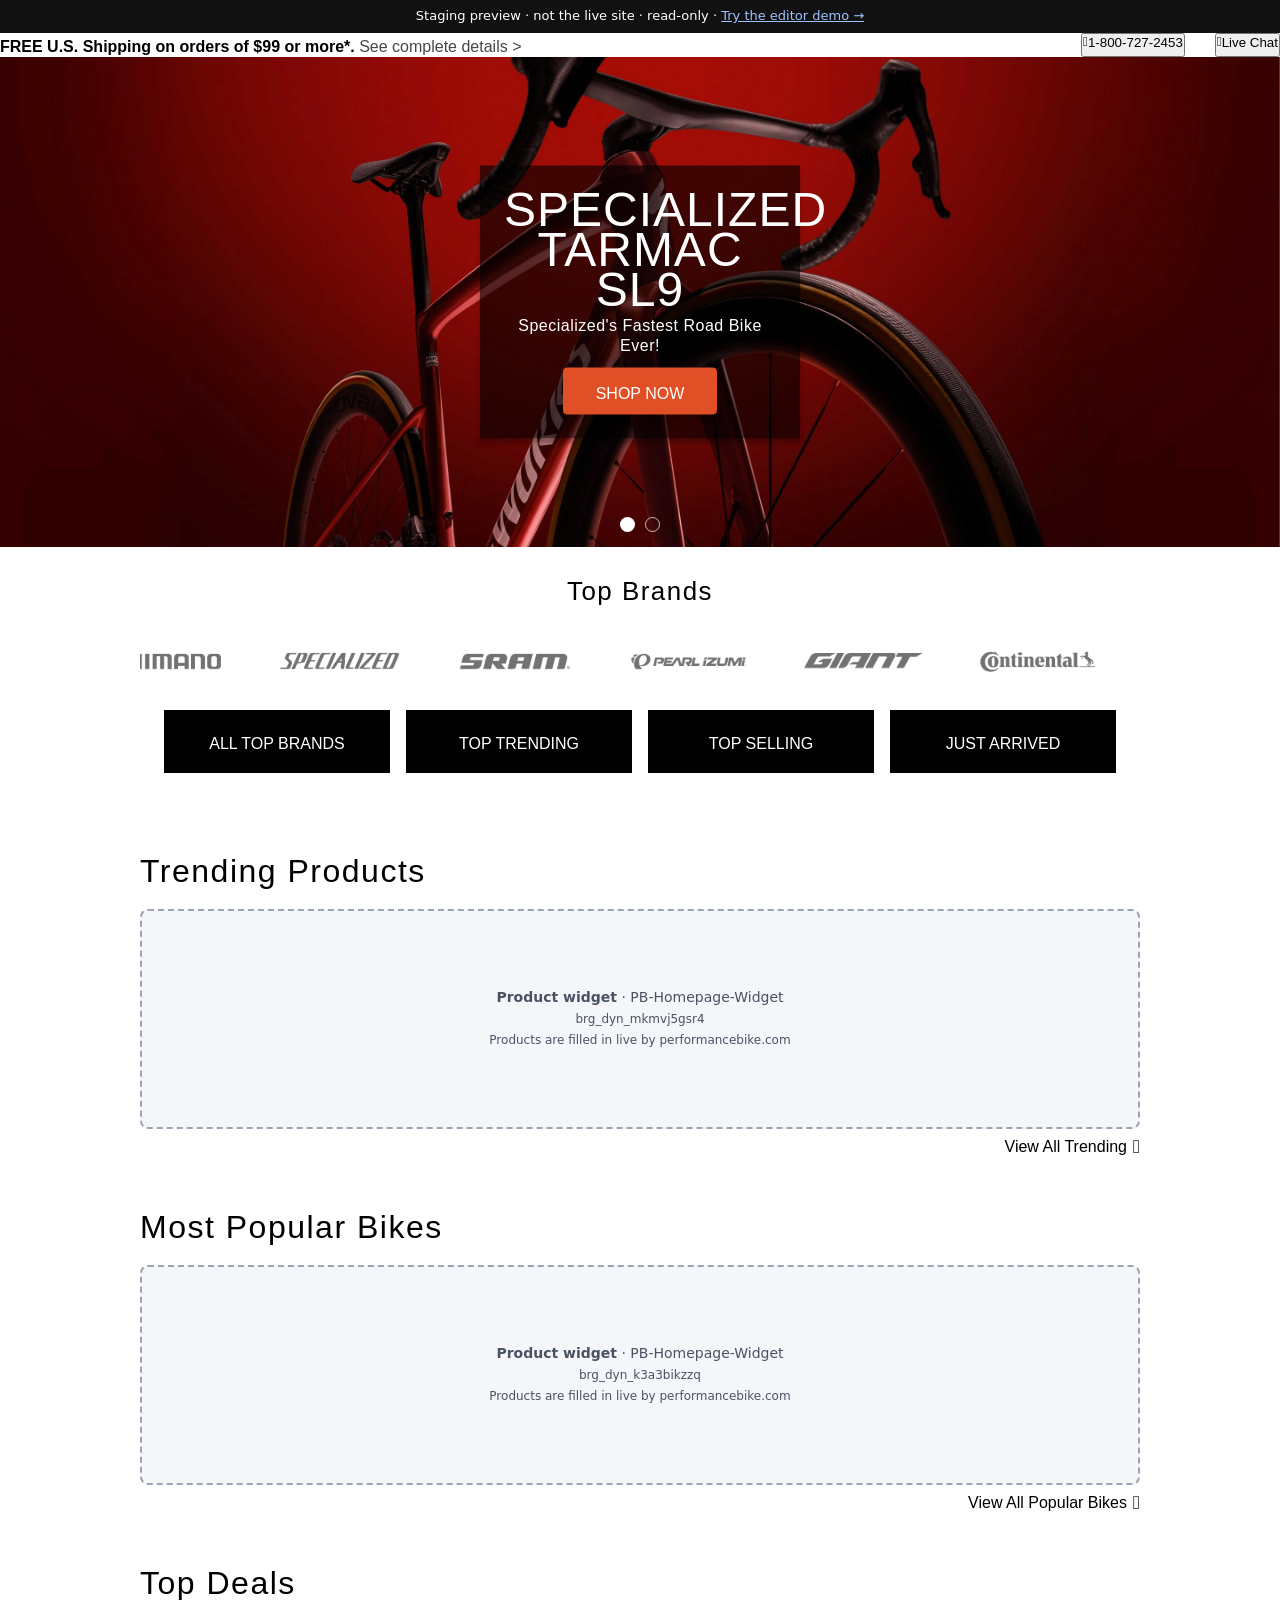
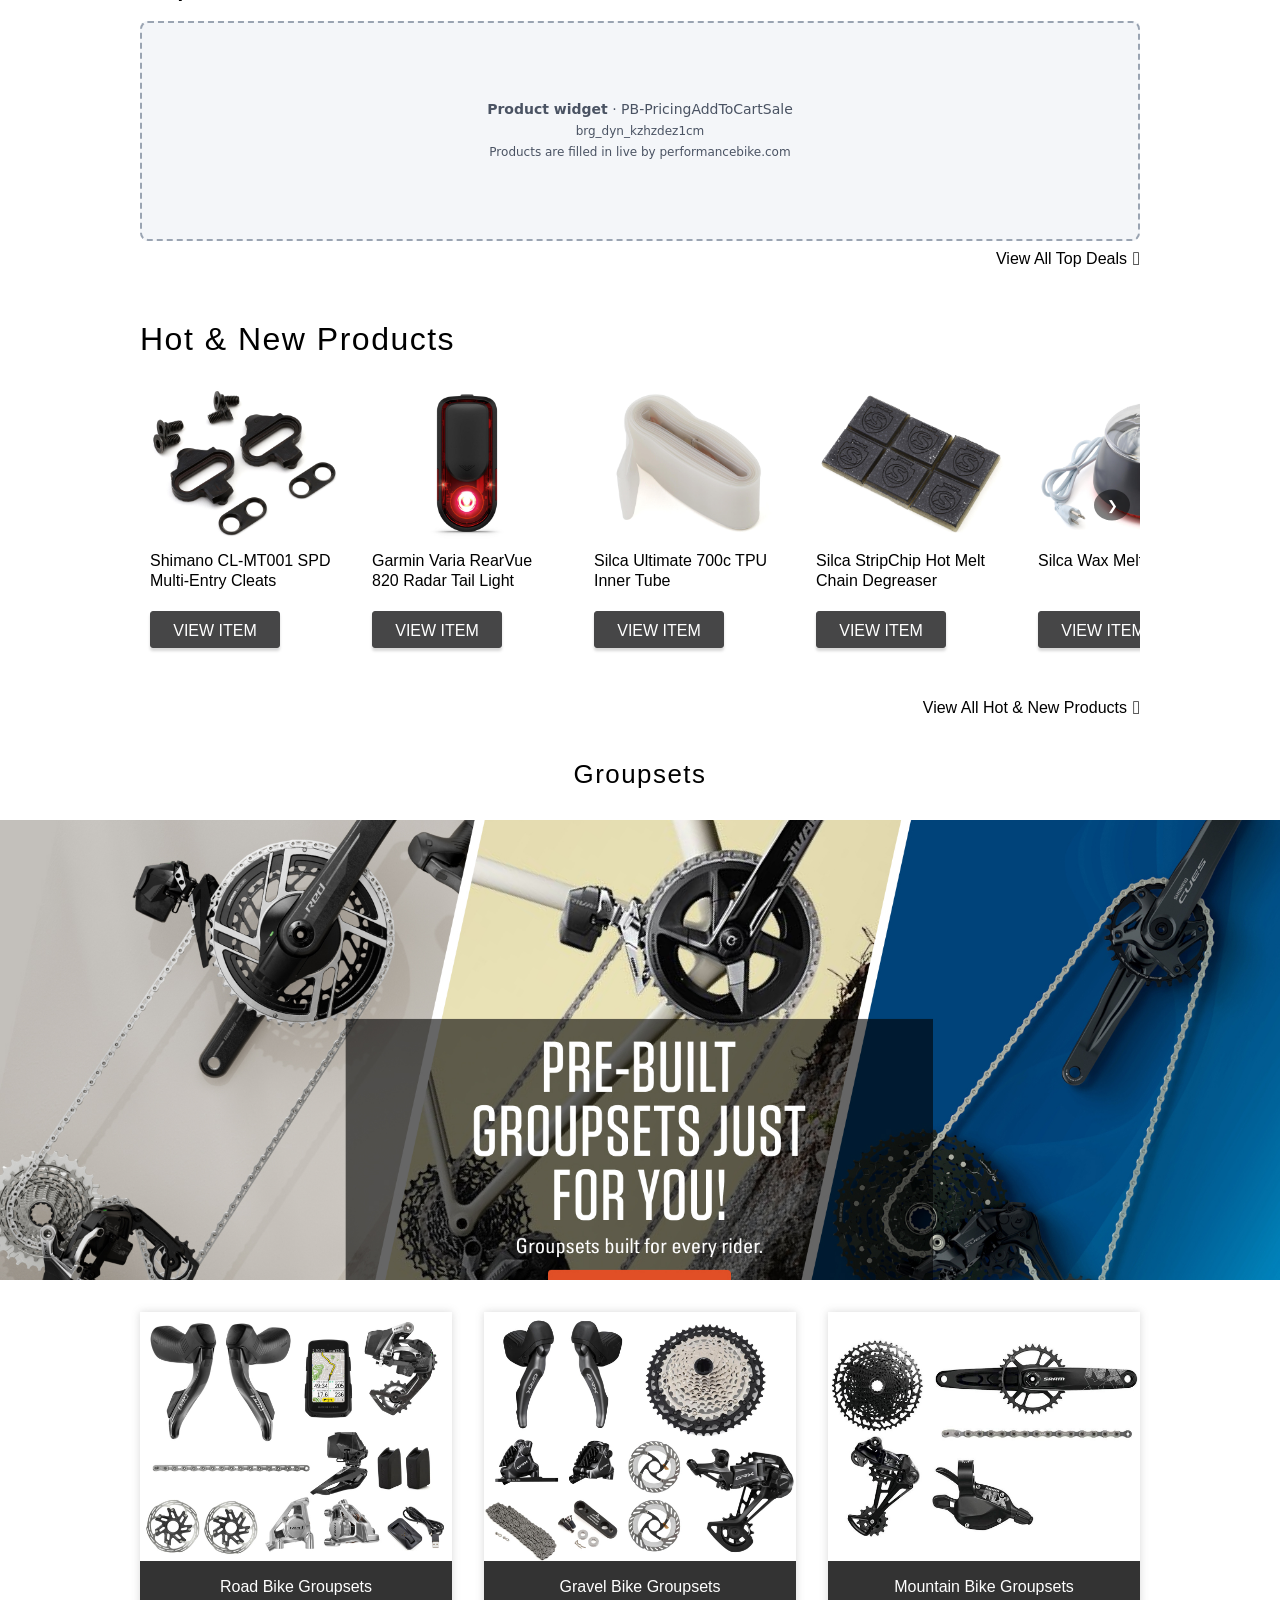
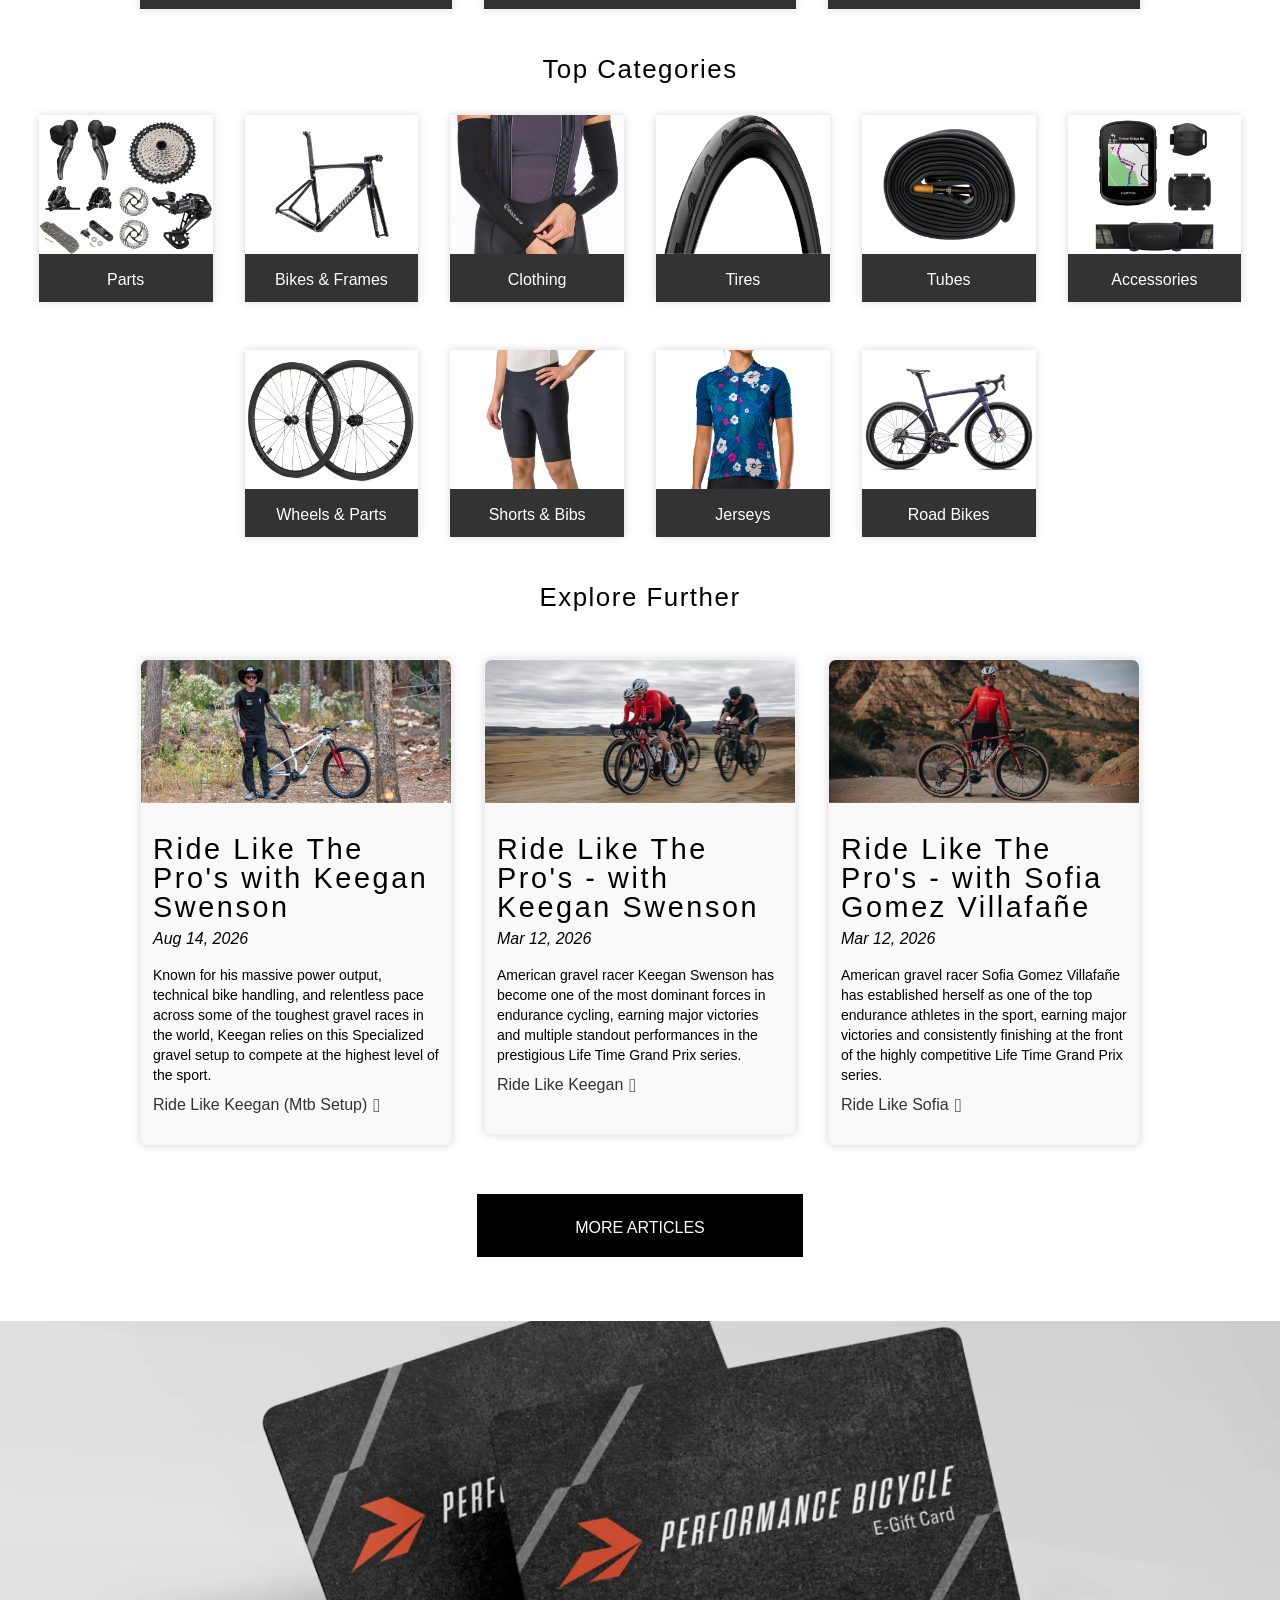
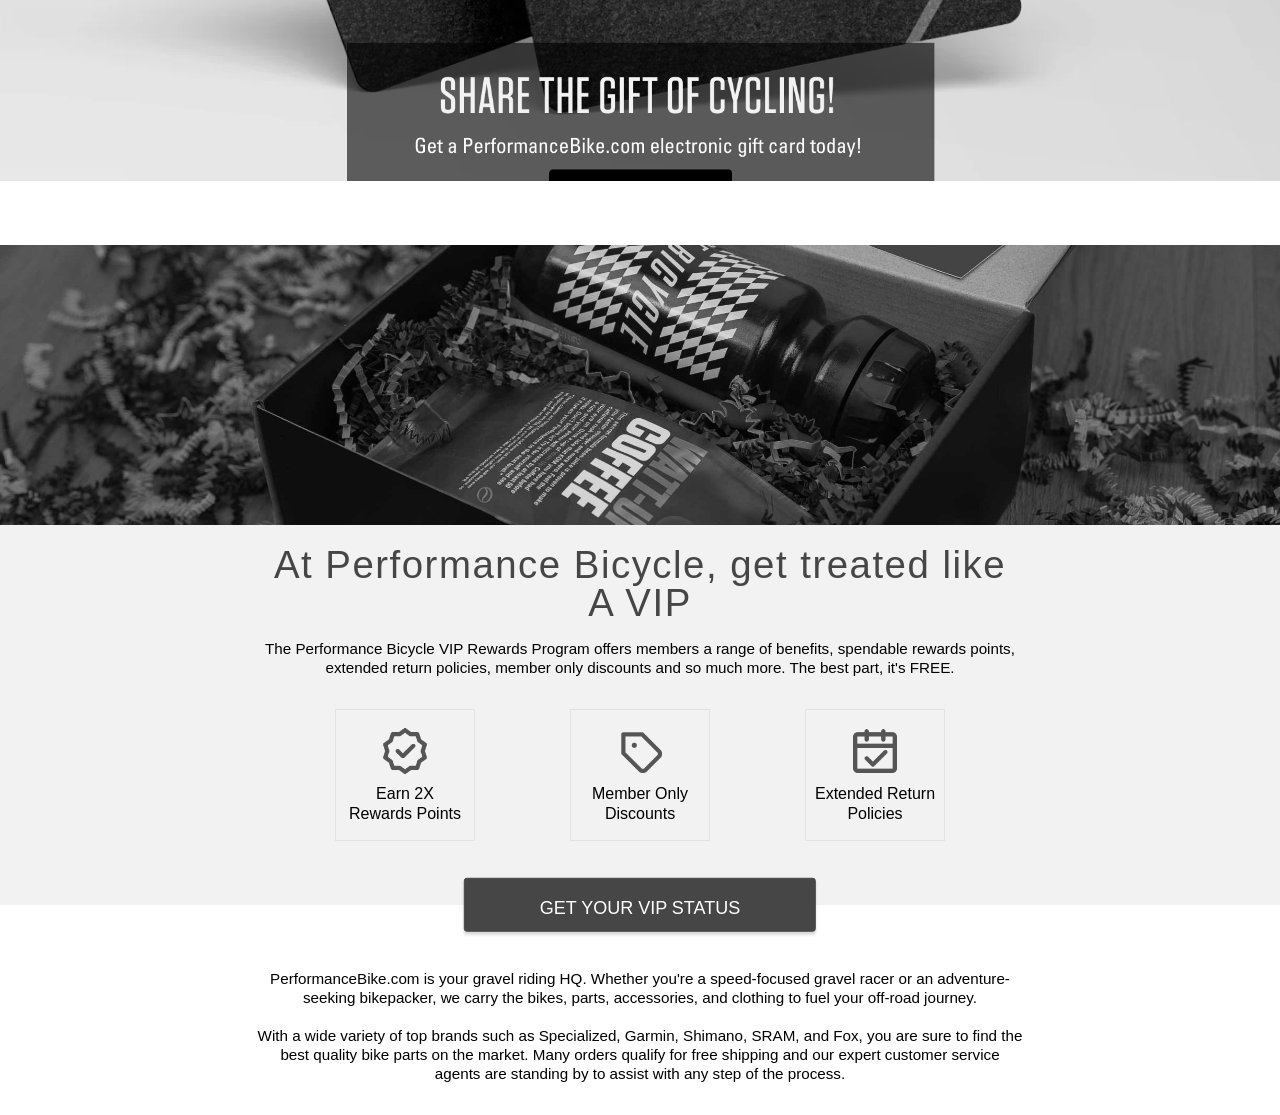
==== commit 268e54dc: "Republish preview and editor demo built from the Revive homepage banners Re-applies c1ccdeb after th" ====
--- a/index.html
+++ b/index.html
@@ -13,7 +13,560 @@
 <body class="enable-hover home">
 <div style="position:sticky;top:0;z-index:100000;background:#111;color:#fff;font:500 13px/1.3 system-ui,sans-serif;padding:8px 16px;text-align:center">
 Staging preview &middot; not the live site &middot; read-only &middot; <a href="editor/" style="color:#9cc3ff">Try the editor demo &rarr;</a></div>
+<div>
+<style>
+
+
+
+
+
+
+
+
+._tab {
+    overflow: hidden;
+    display: flex;
+    margin: 0 auto;
+    flex-direction: row;
+}
+
+
+._tab h2 {
+    font-family: 'tungsten', sans-serif;
+    font-size: 2rem;
+    font-weight: 400;
+    padding: 18px 0 14px;
+    color: #000;
+    width: auto;
+    text-align: left;
+}
+
+
+._view_all_arrow {
+    float: right;
+    text-decoration: none;
+}
+
+._view_all_arrow:hover {
+    text-decoration: underline;
+}
+
+._view_all_arrow:after {
+    vertical-align: middle;
+    display: inline-block;
+    font: normal normal normal 30px / 1 "Font Awesome 6 Pro";
+    text-rendering: auto;
+    -webkit-font-smoothing: antialiased;
+    -moz-osx-font-smoothing: grayscale;
+    content: "\f105";
+    font-weight: 900;
+    margin-left: 6px;
+    font-size: 1.2rem;
+    padding-bottom: 2px;
+}
+
+                a.menu-item:hover {
+                 text-decoration: none !important;
+                }
+    
+                a.menu-item::after{
+                    white-space: pre;
+                    margin: -4px 0 0 5px !important;
+                    font-size: 1rem !important;
+                    font-weight: 900 !important;
+                }
+
+
+
+@media only screen and (max-width: 598px) {
+
+    ._tab {
+        flex-direction: column;
+        align-items: center;
+    }
+
+    ._tab h2 {
+        font-size: 2rem;
+        width: 100%;
+        text-align: center;
+        margin: 0 auto;
+    }
+
+    ._view_all_arrow {
+        float: none;
+        text-decoration: none;
+        text-align: center;
+        display: flex;
+        justify-content: center;
+        margin-top: 16px;
+    }
+
+    ._view_all_arrow:after {
+        padding-top: 2px;
+    }
+}
+
+
+
+
+
+html body .ui-front {
+    z-index: 9999;
+}
+
+ul.ui-autocomplete.search-provider-autocomplete {
+    max-height: 68vh !important;
+    overflow-y: hidden !important;
+    height: 100% !important;
+    min-height: auto !important;
+
+}
+
+.related-categories ul li a,
+.related-items ul li a {
+    text-decoration: none;
+    margin: 0 12px 12px 0;
+    display: inline-block;
+    padding: 16px 16px 12px;
+    background-color: #f2f2f2;
+    text-transform: capitalize;
+}
+
+.related-categories ul li,
+.related-items ul li {
+    margin: 0 !important;
+}
+
+
+#newslettersignup {
+    margin-top: 32px !Important;
+}
+
+
+
+
+
+
+
+
+
+@media only screen and (max-width: 598px) {
+    ._tab h2 {
+        font-size: 2rem;
+        width: 100%;
+        text-align: center;
+        margin: 0 auto;
+    }
+
+
+    #sub-cat-page .sc-desktop {
+        display: block;
+        height: 360px !important;
+    }
+    
+    #sub-cat-page .sc-desktop img{
+        height: 360px !important;
+    }
+
+    ._view_all_arrow {
+        margin-top: 16px !important;
+    }
+
+}
+
+
+
+
+
+#blog .bottom-navigation {
+    text-align: center;
+    justify-content: center;
+    display: flex;
+}
+
+
+</style>
+</div>
+<div>
+<script>
+    function cleanBackgroundImageSrc() {
+        // Get all elements on the page
+        const elements = document.querySelectorAll('*');
+
+        // Loop through each element
+        elements.forEach((element) => {
+            const style = element.getAttribute('style');
+
+            // Check if the element has an inline style and contains a background-image
+            if (style && style.includes('background-image')) {
+                const backgroundImageMatch = style.match(/background-image:\s*url\(["']?(.*?)["']?\)/);
+
+                // If a background-image URL is found
+                if (backgroundImageMatch && backgroundImageMatch[1].includes('cdn-cgi/image/f=auto,width=1496/')) {
+                    const originalUrl = backgroundImageMatch[1];
+                    const cleanedUrl = originalUrl.replace('cdn-cgi/image/f=auto,width=1496/', '');
+
+                    // Update the inline style with the cleaned URL
+                    const cleanedStyle = style.replace(originalUrl, cleanedUrl);
+                    element.setAttribute('style', cleanedStyle);
+                }
+            }
+        });
+    }
+
+    document.addEventListener('DOMContentLoaded', cleanBackgroundImageSrc);
+</script>
+
+
+
+<script>
+
+    function cleanImageSrc() {
+  // Get all img elements on the page
+  const images = document.querySelectorAll('img');
+
+  // Loop through each img element
+  images.forEach((img) => {
+    const src = img.getAttribute('src');
+
+    // Check if the src contains the unwanted path and remove it
+    if (src.includes('cdn-cgi/image/f=auto,width=1496/')) {
+      const cleanedSrc = src.replace('cdn-cgi/image/f=auto,width=1496/', '');
+      img.setAttribute('src', cleanedSrc);
+    }
+  });
+}
+
+document.addEventListener('DOMContentLoaded', cleanImageSrc);
+
+
+</script>
+
+
+<script>
+    function cleanBackgroundImageSrc() {
+        // Get all elements on the page
+        const elements = document.querySelectorAll('*');
+ 
+        // Loop through each element
+        elements.forEach((element) => {
+            const style = element.getAttribute('style');
+ 
+            // Check if the element has an inline style and contains a background-image
+            if (style && style.includes('background-image')) {
+                const backgroundImageMatch = style.match(/background-image:\s*url\(["']?(.*?)["']?\)/);
+ 
+                // If a background-image URL is found
+                if (backgroundImageMatch && backgroundImageMatch[1].includes('cdn-cgi/image/f=auto,width=748/')) {
+                    const originalUrl = backgroundImageMatch[1];
+                    const cleanedUrl = originalUrl.replace('cdn-cgi/image/f=auto,width=748/', '');
+ 
+                    // Update the inline style with the cleaned URL
+                    const cleanedStyle = style.replace(originalUrl, cleanedUrl);
+                    element.setAttribute('style', cleanedStyle);
+                }
+            }
+        });
+    }
+ 
+    document.addEventListener('DOMContentLoaded', cleanBackgroundImageSrc);
+</script>
+
+
+
+
+
+<script>
+document.addEventListener("DOMContentLoaded", function () {
+
+    if (document.title === "Performance Bicycle - Gravel Starts Here") {
+
+        const style = document.createElement("style");
+        style.innerHTML = `
+            ul.ui-autocomplete { 
+                position: fixed !important; 
+            }
+        `;
+
+        document.head.appendChild(style);
+    }
+
+});
+</script>
+</div>
 <div id="wrapper"><div id="maincontent"><div id="categorypage"><div id="hosted-content">
+<div>
+<style>
+    .level0 .topbrands {
+        display: none !important;
+    }
+
+</style>
+
+<style>
+
+
+
+    #above-header a {
+      text-decoration: none !important;
+    }
+
+    #above-header b a:hover {
+      text-decoration: underline !important;
+    }
+
+
+    html.menu-clicked.dark-content #maincontent:after {
+        background: transparent !important;
+    }
+
+
+    html.menu-clicked.dark-content #prefooter,
+    html.menu-clicked.dark-content footer {
+        opacity: 1 !important;
+    }
+
+    #above-header #above-header-phone,
+    #above-header #above-header-chat {
+        text-transform: uppercase;
+        display: none;
+    }
+
+
+    #categorypage {
+        padding-top: 0 !important;
+    }
+
+
+    #categorypage .body {
+        padding-top: 12px !important;
+    }
+
+
+    .covid19 {
+        width: 100%;
+        margin: 0 auto;
+        max-width: 1000px;
+        display: flex;
+        justify-content: space-between;
+    }
+
+    .covid19 a {
+        color: #464647;
+    }
+
+    .covid19 a:hover {
+        color: #d04500;
+    }
+    
+        #above-header-global-message-contacts{
+        display: flex !important;
+        }
+
+
+    .covid19 p {
+        display: flex;
+        justify-content: space-between;
+        width: 1000px;
+        margin: 0 auto;
+        align-items: center;
+
+    }
+
+    #menu-wrapper {
+        box-shadow: rgba(0, 0, 0, 0.45) 0px 10px 15px;
+    }
+    
+    #mainnav ul li.hover>div {
+        opacity: 1;
+        transform: translateY(0);
+        height: auto;
+    }
+
+
+    #mainnav.alternate-menu>ul>li>div {
+        top: unset !important;
+    }
+
+    #above-header>div>div:nth-child(2n) {
+    display: none !important;
+   }
+
+    #maincontent {
+         width: 100vw;
+         
+}
+    #above-header>div {
+    display: block !important;
+    }
+
+    
+    @media screen and (max-width: 598px) {
+        
+                 #maincontent {
+            top: 16px !important;
+                }
+                    .covid19{
+                    flex-direction: column;
+                       align-items: center;
+                    }
+
+                    .covid19 p {
+                    width: 100%;
+                    flex-direction: column;
+                    }
+        
+                    #above-header-global-message-contacts {
+                    justify-content: center;
+                    line-height: 1.2rem;
+                    padding-top: 8px;
+                    }   
+        
+                    #above-header-global-message-contacts button{
+                    display: none !important;
+                    }
+            }
+    
+</style>
+
+<div class="covid19">
+  
+<span style="padding-top: 4px;">
+<b>FREE U.S. Shipping on orders of $99 or more*.</b>
+    <nobr><a href="/shipping-information/i751">See complete details &gt;</a></nobr>
+    </span>
+      
+    
+
+<span style="max-width: 295px; width: 100%; display: flex; justify-content: space-between;"></span> 
+   
+<div id="above-header-global-message-contacts">
+    <button class="header-link" href="tel:1-800-727-2453" data-event="header-phone" style="display: flex; margin-right: 30px;"> <i class="fal fa-mobile" title="Call Us" ></i> <span>1-800-727-2453</span>  
+    </button> 
+    
+    <button class="header-link" id="header-chat" data-event="header-chat-desktop" style="display: flex;"> 
+    <i class="far fa-comment-alt-lines" title="Chat" aria-hidden="true"></i>
+    <span >Live Chat</span> 
+    </button> 
+</div>
+
+
+
+</div>
+
+<script>
+    document.addEventListener('DOMContentLoaded', function() {
+        // Target the page title
+        const pageTitle = document.title;
+
+        // Check if the title matches a specific condition (optional)
+        if (pageTitle === "Performance Bicycle - Gravel Starts Here") { // Replace with your specific page title
+            // Create a new style element
+            const style = document.createElement('style');
+            style.type = 'text/css';
+
+            // Add custom CSS for multiple elements within a specific div
+            style.innerHTML = `
+    
+    #above-header {
+    padding: 15px 0px 12px;
+    width: 1000px;
+    margin: auto;
+}
+    
+    header:not(.kiosk) {
+    position: relative;
+    z-index: 3;
+    margin: auto;
+    background-color: #fff;
+}
+    
+
+    #maincontent {
+    position: relative !important;
+    z-index: 1 !important;
+    min-height: 800px !important;
+    top: 153px !important;
+       /*top: 207px !important;*/
+
+}
+
+
+/*    transform: translate(-50%, 0%) !important;
+    left: 50% !important;
+*/
+    
+    
+    #above-header>div {
+    width: auto;
+    }
+    
+
+        ul.ui-autocomplete.search-provider-autocomplete {
+        z-index: 9999 !important;
+        position: fixed !important;
+}
+
+
+    #above-header>div>div:first-child {
+        width: 100%;
+}
+
+
+
+    #combined{
+            position: fixed;
+            transition: transform 0.3s ease-in-out;
+            z-index: 1000;
+            background-color: #f2f2f2 !important;  
+            width: 100vw;
+  }
+
+
+
+`;
+
+            // Append the style element to the head of the document
+            document.head.appendChild(style);
+        }
+    });
+</script>
+
+<script>
+function wrapElementsInCombinedDiv() {
+    // Wait for the page to fully load
+    window.addEventListener('load', () => {
+        // Target the elements by their IDs and the header element
+        const aboveHeader = document.getElementById('above-header');
+        const menuWrapper = document.getElementById('menu-wrapper');
+        const header = document.querySelector('header');
+
+        // Check if all required elements exist
+        if (aboveHeader && menuWrapper && header) {
+            // Create a new div with the id "combined"
+            const combinedDiv = document.createElement('div');
+            combinedDiv.id = 'combined';
+
+            // Insert the new div before the first target element
+            aboveHeader.parentNode.insertBefore(combinedDiv, aboveHeader);
+
+            // Append the target elements to the new div
+            combinedDiv.appendChild(aboveHeader);
+            combinedDiv.appendChild(header);
+            combinedDiv.appendChild(menuWrapper);
+
+          //  console.log('Elements successfully wrapped in a new div with id "combined".');
+        } else {
+         //   console.error('One or more target elements are missing.');
+        }
+    });
+}
+
+// Call the function
+wrapElementsInCombinedDiv();
+
+</script>
+</div>
 <div>
 <style>
 
@@ -118,7 +671,7 @@
                 background: rgba(0,0,0,0.6);
                 display: flex;
                 flex-direction: column;
-    /*            gap:16px;*/
+    
                 align-items: flex-start;
                 position: absolute;
                 box-shadow: 0px 4px 4px rgba(0, 0, 0, 0.25);
@@ -399,7 +952,7 @@
             <div class="_slide_info_block _center" style="max-width: 320px !important;   ">
                 <h2>Specialized TARMAC SL9</h2>
                 <p>Specialized's Fastest Road Bike Ever!</p>
-                <a data-url="/search?cID=28723&amp;s=sl9&amp;fk" data-promo-id="/search?cID=28723&amp;s=sl9&amp;fk" href="https://www.performancebike.com/search?cID=28723&amp;s=sl9&amp;fk" data-event="home-category-hosted-content-c3639" class="_shop_now_cta">SHOP NOW</a>
+                <a data-url="/search?cID=28723&amp;s=sl9&amp;fk" data-promo-id="/search?cID=28723&amp;s=sl9&amp;fk" href="/search?cID=28723&amp;s=sl9&amp;fk" data-event="home-category-hosted-content-c3639" class="_shop_now_cta">SHOP NOW</a>
             </div>
         </div>
         
@@ -407,7 +960,7 @@
             <div class="_slide_info_block _center" style="max-width: 350px !important;   ">
                 <h2>THE NEW SHIMANO ROAD SYSTEM IS HERE</h2>
                 <p>New pedals. New Cleats. New shoes. One completely new connection to the bike.</p>
-                <a data-url="/shimano-bike-bicycle-pedals-cleats/c15198?fb=1468&amp;o=RecentlyAdded" data-promo-id="/shimano-bike-bicycle-pedals-cleats/c15198?fb=1468&amp;o=RecentlyAdded" href="https://www.performancebike.com/shimano-bike-bicycle-pedals-cleats/c15198?fb=1468&amp;o=RecentlyAdded" data-event="home-category-hosted-content-c3639" class="_shop_now_cta">SHOP NOW</a>
+                <a data-url="/shimano-bike-bicycle-pedals-cleats/c15198?fb=1468&amp;o=RecentlyAdded" data-promo-id="/shimano-bike-bicycle-pedals-cleats/c15198?fb=1468&amp;o=RecentlyAdded" href="/shimano-bike-bicycle-pedals-cleats/c15198?fb=1468&amp;o=RecentlyAdded" data-event="home-category-hosted-content-c3639" class="_shop_now_cta">SHOP NOW</a>
             </div>
         </div>
 
@@ -421,7 +974,7 @@
 
 
 
-    <script type="text/javascript">
+    <script>
         let currentSlide = 0;
         let startX = 0; // Start position for touch
         let isDragging = false; // To track if user is dragging
@@ -520,6 +1073,8 @@
             showSlide(0);
         };
     </script>
+</div>
+<div>
 <style>
 
 ._logo-container {
@@ -593,54 +1148,54 @@
 <div class="_logo-container">
   <div class="_logo_images">
      
-      <a tabindex="0" data-url="/shimano-wheels-groupsets-brakes-chains-cranksets/b1468" data-promo-id="/shimano-wheels-groupsets-brakes-chains-cranksets/b1468" href="https://www.performancebike.com/shimano-wheels-groupsets-brakes-chains-cranksets/b1468" data-event="home-category-hosted-content-c3639"><img loading="lazy" src="assets/Shimano.jpg" alt="Shimano"></a>
+      <a tabindex="0" data-url="/shimano-wheels-groupsets-brakes-chains-cranksets/b1468" data-promo-id="/shimano-wheels-groupsets-brakes-chains-cranksets/b1468"  href="/shimano-wheels-groupsets-brakes-chains-cranksets/b1468"><img  src="assets/share/sites/performancebike/home-promo/sliders/logos/Shimano.jpg" loading="lazy" alt="Shimano"></a>
       
-      <a tabindex="0" data-url="/specialized/b2231" data-promo-id="/specialized/b2231" href="https://www.performancebike.com/specialized/b2231" data-event="home-category-hosted-content-c3639"><img loading="lazy" src="assets/Specialized.jpg" alt="Specialized"></a>
+      <a tabindex="0" data-url="/specialized/b2231" data-promo-id="/specialized/b2231"  href="/specialized/b2231"><img  src="assets/share/sites/performancebike/home-promo/sliders/logos/Specialized.jpg" loading="lazy" alt="Specialized"></a>
       
-      <a tabindex="0" data-url="/sram-groupsets-brakes-chains-cranksets/b1509" data-promo-id="/sram-groupsets-brakes-chains-cranksets/b1509" href="https://www.performancebike.com/sram-groupsets-brakes-chains-cranksets/b1509" data-event="home-category-hosted-content-c3639"><img loading="lazy" src="assets/SRAM.jpg" alt="SRAM"></a>
+      <a tabindex="0" data-url="/sram-groupsets-brakes-chains-cranksets/b1509" data-promo-id="/sram-groupsets-brakes-chains-cranksets/b1509"  href="/sram-groupsets-brakes-chains-cranksets/b1509"><img  src="assets/share/sites/performancebike/home-promo/sliders/logos/SRAM.jpg" loading="lazy" alt="SRAM"></a>
       
-      <a tabindex="0" data-url="/pearl-izumi-cycling-clothing/b1368" data-promo-id="/pearl-izumi-cycling-clothing/b1368" href="https://www.performancebike.com/pearl-izumi-cycling-clothing/b1368" data-event="home-category-hosted-content-c3639"><img loading="lazy" src="assets/Pearl_Izumi.jpg" alt="Pearl Izumi"></a>
+      <a tabindex="0" data-url="/pearl-izumi-cycling-clothing/b1368" data-promo-id="/pearl-izumi-cycling-clothing/b1368"  href="/pearl-izumi-cycling-clothing/b1368"><img  src="assets/share/sites/performancebike/home-promo/sliders/logos/Pearl_Izumi.jpg" loading="lazy" alt="Pearl Izumi"></a>
       
-      <a tabindex="0" data-url="/giant-bicycles/b1168" data-promo-id="/giant-bicycles/b1168" href="https://www.performancebike.com/giant-bicycles/b1168" data-event="home-category-hosted-content-c3639"><img loading="lazy" src="assets/giant.jpg" alt="Giant"></a>
+      <a tabindex="0" data-url="/giant-bicycles/b1168" data-promo-id="/giant-bicycles/b1168"  href="/giant-bicycles/b1168"><img  src="assets/share/sites/performancebike/home-promo/sliders/logos/giant.jpg" loading="lazy" alt="Giant"></a>
       
-      <a tabindex="0" data-url="/continental-bike-tires/b1046" data-promo-id="/continental-bike-tires/b1046" href="https://www.performancebike.com/continental-bike-tires/b1046" data-event="home-category-hosted-content-c3639"><img loading="lazy" src="assets/Continental.jpg" alt="Continental"></a>
+      <a tabindex="0" data-url="/continental-bike-tires/b1046" data-promo-id="/continental-bike-tires/b1046"  href="/continental-bike-tires/b1046"><img  src="assets/share/sites/performancebike/home-promo/sliders/logos/Continental.jpg" loading="lazy" alt="Continental"></a>
       
-      <a tabindex="0" data-url="/louis-garneau/b1280" data-promo-id="/louis-garneau/b1280" href="https://www.performancebike.com/louis-garneau/b1280" data-event="home-category-hosted-content-c3639"><img loading="lazy" src="assets/Louis_Garneau.jpg" alt="Louis Garneau"></a>
+      <a tabindex="0" data-url="/louis-garneau/b1280" data-promo-id="/louis-garneau/b1280"  href="/louis-garneau/b1280"><img  src="assets/share/sites/performancebike/home-promo/sliders/logos/Louis_Garneau.jpg" loading="lazy" alt="Louis Garneau"></a>
       
-      <a tabindex="0" data-url="/ritchey/b1430" data-promo-id="/ritchey/b1430" href="https://www.performancebike.com/ritchey/b1430" data-event="home-category-hosted-content-c3639"><img loading="lazy" src="assets/Ritchey.jpg" alt="Ritchey"></a>
+      <a tabindex="0" data-url="/ritchey/b1430" data-promo-id="/ritchey/b1430"  href="/ritchey/b1430"><img  src="assets/share/sites/performancebike/home-promo/sliders/logos/Ritchey.jpg" loading="lazy" alt="Ritchey"></a>
       
-      <a tabindex="0" data-url="/garmin-bike-computers/b1155" data-promo-id="/garmin-bike-computers/b1155" href="https://www.performancebike.com/garmin-bike-computers/b1155" data-event="home-category-hosted-content-c3639"><img loading="lazy" src="assets/garmin.jpg" alt="Garmin"></a>
+      <a tabindex="0" data-url="/garmin-bike-computers/b1155" data-promo-id="/garmin-bike-computers/b1155"  href="/garmin-bike-computers/b1155"><img  src="assets/share/sites/performancebike/home-promo/sliders/logos/garmin.jpg" loading="lazy" alt="Garmin"></a>
       
-      <a tabindex="0" data-url="/park-tool-bike/b1364" data-promo-id="/park-tool-bike/b1364" href="https://www.performancebike.com/park-tool-bike/b1364" data-event="home-category-hosted-content-c3639"><img loading="lazy" src="assets/park_tools.jpg" alt="Park Tools"></a>
+      <a tabindex="0" data-url="/park-tool-bike/b1364" data-promo-id="/park-tool-bike/b1364"  href="/park-tool-bike/b1364"><img  src="assets/share/sites/performancebike/home-promo/sliders/logos/park_tools.jpg" loading="lazy" alt="Park Tools"></a>
       
       
    
    
-   <a tabindex="-1" data-url="/shimano-wheels-groupsets-brakes-chains-cranksets/b1468" data-promo-id="/shimano-wheels-groupsets-brakes-chains-cranksets/b1468" href="https://www.performancebike.com/shimano-wheels-groupsets-brakes-chains-cranksets/b1468" data-event="home-category-hosted-content-c3639"><img src="assets/Shimano.jpg" loading="lazy" alt="Shimano"></a>
+   <a tabindex="-1" data-url="/shimano-wheels-groupsets-brakes-chains-cranksets/b1468" data-promo-id="/shimano-wheels-groupsets-brakes-chains-cranksets/b1468"  href="/shimano-wheels-groupsets-brakes-chains-cranksets/b1468"><img src="assets/share/sites/performancebike/home-promo/sliders/logos/Shimano.jpg" loading="lazy" alt="Shimano"></a>
      
      
-      <a tabindex="-1" data-url="/specialized/b2231" data-promo-id="/specialized/b2231" href="https://www.performancebike.com/specialized/b2231" data-event="home-category-hosted-content-c3639"><img src="assets/Specialized.jpg" loading="lazy" alt="Specialized"></a>
-      <a tabindex="-1" data-url="/sram-groupsets-brakes-chains-cranksets/b1509" data-promo-id="/sram-groupsets-brakes-chains-cranksets/b1509" href="https://www.performancebike.com/sram-groupsets-brakes-chains-cranksets/b1509" data-event="home-category-hosted-content-c3639"><img src="assets/SRAM.jpg" loading="lazy" alt="SRAM"></a>
-      <a tabindex="-1" data-url="/pearl-izumi-cycling-clothing/b1368" data-promo-id="/pearl-izumi-cycling-clothing/b1368" href="https://www.performancebike.com/pearl-izumi-cycling-clothing/b1368" data-event="home-category-hosted-content-c3639"><img src="assets/Pearl_Izumi.jpg" loading="lazy" alt="Pearl Izumi"></a>
-      <a tabindex="-1" data-url="/giant-bicycles/b1168" data-promo-id="/giant-bicycles/b1168" href="https://www.performancebike.com/giant-bicycles/b1168" data-event="home-category-hosted-content-c3639"><img src="assets/giant.jpg" loading="lazy" alt="Giant"></a>
-      <a tabindex="-1" data-url="/continental-bike-tires/b1046" data-promo-id="/continental-bike-tires/b1046" href="https://www.performancebike.com/continental-bike-tires/b1046" data-event="home-category-hosted-content-c3639"><img src="assets/Continental.jpg" loading="lazy" alt="Continental"></a>
-      <a tabindex="-1" data-url="/louis-garneau/b1280" data-promo-id="/louis-garneau/b1280" href="https://www.performancebike.com/louis-garneau/b1280" data-event="home-category-hosted-content-c3639"><img src="assets/Louis_Garneau.jpg" loading="lazy" alt="Louis Garneau"></a>
-      <a tabindex="-1" data-url="/ritchey/b1430" data-promo-id="/ritchey/b1430" href="https://www.performancebike.com/ritchey/b1430" data-event="home-category-hosted-content-c3639"><img src="assets/Ritchey.jpg" loading="lazy" alt="Ritchey"></a>
-      <a tabindex="-1" data-url="/garmin-bike-computers/b1155" data-promo-id="/garmin-bike-computers/b1155" href="https://www.performancebike.com/garmin-bike-computers/b1155" data-event="home-category-hosted-content-c3639"><img src="assets/garmin.jpg" loading="lazy" alt="Garmin"></a>
-      <a tabindex="-1" data-url="/park-tool-bike/b1364" data-promo-id="/park-tool-bike/b1364" href="https://www.performancebike.com/park-tool-bike/b1364" data-event="home-category-hosted-content-c3639"><img src="assets/park_tools.jpg" loading="lazy" alt="Park Tools"></a>
+      <a tabindex="-1" data-url="/specialized/b2231" data-promo-id="/specialized/b2231"  href="/specialized/b2231"><img src="assets/share/sites/performancebike/home-promo/sliders/logos/Specialized.jpg" loading="lazy" alt="Specialized"></a>
+      <a tabindex="-1" data-url="/sram-groupsets-brakes-chains-cranksets/b1509" data-promo-id="/sram-groupsets-brakes-chains-cranksets/b1509"  href="/sram-groupsets-brakes-chains-cranksets/b1509"><img src="assets/share/sites/performancebike/home-promo/sliders/logos/SRAM.jpg" loading="lazy" alt="SRAM"></a>
+      <a tabindex="-1" data-url="/pearl-izumi-cycling-clothing/b1368" data-promo-id="/pearl-izumi-cycling-clothing/b1368"  href="/pearl-izumi-cycling-clothing/b1368"><img src="assets/share/sites/performancebike/home-promo/sliders/logos/Pearl_Izumi.jpg" loading="lazy" alt="Pearl Izumi"></a>
+      <a tabindex="-1" data-url="/giant-bicycles/b1168" data-promo-id="/giant-bicycles/b1168"  href="/giant-bicycles/b1168"><img src="assets/share/sites/performancebike/home-promo/sliders/logos/giant.jpg" loading="lazy" alt="Giant"></a>
+      <a tabindex="-1" data-url="/continental-bike-tires/b1046" data-promo-id="/continental-bike-tires/b1046"  href="/continental-bike-tires/b1046"><img src="assets/share/sites/performancebike/home-promo/sliders/logos/Continental.jpg" loading="lazy" alt="Continental"></a>
+      <a tabindex="-1" data-url="/louis-garneau/b1280" data-promo-id="/louis-garneau/b1280"  href="/louis-garneau/b1280"><img src="assets/share/sites/performancebike/home-promo/sliders/logos/Louis_Garneau.jpg" loading="lazy" alt="Louis Garneau"></a>
+      <a tabindex="-1" data-url="/ritchey/b1430" data-promo-id="/ritchey/b1430"  href="/ritchey/b1430"><img src="assets/share/sites/performancebike/home-promo/sliders/logos/Ritchey.jpg" loading="lazy" alt="Ritchey"></a>
+      <a tabindex="-1" data-url="/garmin-bike-computers/b1155" data-promo-id="/garmin-bike-computers/b1155"  href="/garmin-bike-computers/b1155"><img src="assets/share/sites/performancebike/home-promo/sliders/logos/garmin.jpg" loading="lazy" alt="Garmin"></a>
+      <a tabindex="-1" data-url="/park-tool-bike/b1364" data-promo-id="/park-tool-bike/b1364"  href="/park-tool-bike/b1364"><img src="assets/share/sites/performancebike/home-promo/sliders/logos/park_tools.jpg" loading="lazy" alt="Park Tools"></a>
       
       
       
-      <a tabindex="-1" data-url="/shimano-wheels-groupsets-brakes-chains-cranksets/b1468" data-promo-id="/shimano-wheels-groupsets-brakes-chains-cranksets/b1468" href="https://www.performancebike.com/shimano-wheels-groupsets-brakes-chains-cranksets/b1468" data-event="home-category-hosted-content-c3639"><img src="assets/Shimano.jpg" loading="lazy" alt="Shimano"></a>
-      <a tabindex="-1" data-url="/specialized/b2231" data-promo-id="/specialized/b2231" href="https://www.performancebike.com/specialized/b2231" data-event="home-category-hosted-content-c3639"><img src="assets/Specialized.jpg" loading="lazy" alt="Specialized"></a>
-      <a tabindex="-1" data-url="/sram-groupsets-brakes-chains-cranksets/b1509" data-promo-id="/sram-groupsets-brakes-chains-cranksets/b1509" href="https://www.performancebike.com/sram-groupsets-brakes-chains-cranksets/b1509" data-event="home-category-hosted-content-c3639"><img src="assets/SRAM.jpg" loading="lazy" alt="SRAM"></a>
-      <a tabindex="-1" data-url="/pearl-izumi-cycling-clothing/b1368" data-promo-id="/pearl-izumi-cycling-clothing/b1368" href="https://www.performancebike.com/pearl-izumi-cycling-clothing/b1368" data-event="home-category-hosted-content-c3639"><img src="assets/Pearl_Izumi.jpg" loading="lazy" alt="Pearl Izumi"></a>
-      <a tabindex="-1" data-url="/giant-bicycles/b1168" data-promo-id="/giant-bicycles/b1168" href="https://www.performancebike.com/giant-bicycles/b1168" data-event="home-category-hosted-content-c3639"><img src="assets/giant.jpg" loading="lazy" alt="Giant"></a>
-      <a tabindex="-1" data-url="/continental-bike-tires/b1046" data-promo-id="/continental-bike-tires/b1046" href="https://www.performancebike.com/continental-bike-tires/b1046" data-event="home-category-hosted-content-c3639"><img src="assets/Continental.jpg" loading="lazy" alt="Continental"></a>
-      <a tabindex="-1" data-url="/louis-garneau/b1280" data-promo-id="/louis-garneau/b1280" href="https://www.performancebike.com/louis-garneau/b1280" data-event="home-category-hosted-content-c3639"><img src="assets/Louis_Garneau.jpg" loading="lazy" alt="Louis Garneau"></a>
-      <a tabindex="-1" data-url="/ritchey/b1430" data-promo-id="/ritchey/b1430" href="https://www.performancebike.com/ritchey/b1430" data-event="home-category-hosted-content-c3639"><img src="assets/Ritchey.jpg" loading="lazy" alt="Ritchey"></a>
-      <a tabindex="-1" data-url="/garmin-bike-computers/b1155" data-promo-id="/garmin-bike-computers/b1155" href="https://www.performancebike.com/garmin-bike-computers/b1155" data-event="home-category-hosted-content-c3639"><img src="assets/garmin.jpg" loading="lazy" alt="Garmin"></a>
-      <a tabindex="-1" data-url="/park-tool-bike/b1364" data-promo-id="/park-tool-bike/b1364" href="https://www.performancebike.com/park-tool-bike/b1364" data-event="home-category-hosted-content-c3639"><img src="assets/park_tools.jpg" loading="lazy" alt="Park Tools"></a>
+      <a tabindex="-1" data-url="/shimano-wheels-groupsets-brakes-chains-cranksets/b1468" data-promo-id="/shimano-wheels-groupsets-brakes-chains-cranksets/b1468"  href="/shimano-wheels-groupsets-brakes-chains-cranksets/b1468"><img src="assets/share/sites/performancebike/home-promo/sliders/logos/Shimano.jpg" loading="lazy" alt="Shimano"></a>
+      <a tabindex="-1" data-url="/specialized/b2231" data-promo-id="/specialized/b2231"  href="/specialized/b2231"><img src="assets/share/sites/performancebike/home-promo/sliders/logos/Specialized.jpg" loading="lazy" alt="Specialized"></a>
+      <a tabindex="-1" data-url="/sram-groupsets-brakes-chains-cranksets/b1509" data-promo-id="/sram-groupsets-brakes-chains-cranksets/b1509"  href="/sram-groupsets-brakes-chains-cranksets/b1509"><img src="assets/share/sites/performancebike/home-promo/sliders/logos/SRAM.jpg" loading="lazy" alt="SRAM"></a>
+      <a tabindex="-1" data-url="/pearl-izumi-cycling-clothing/b1368" data-promo-id="/pearl-izumi-cycling-clothing/b1368"  href="/pearl-izumi-cycling-clothing/b1368"><img src="assets/share/sites/performancebike/home-promo/sliders/logos/Pearl_Izumi.jpg" loading="lazy" alt="Pearl Izumi"></a>
+      <a tabindex="-1" data-url="/giant-bicycles/b1168" data-promo-id="/giant-bicycles/b1168"  href="/giant-bicycles/b1168"><img src="assets/share/sites/performancebike/home-promo/sliders/logos/giant.jpg" loading="lazy" alt="Giant"></a>
+      <a tabindex="-1" data-url="/continental-bike-tires/b1046" data-promo-id="/continental-bike-tires/b1046"  href="/continental-bike-tires/b1046"><img src="assets/share/sites/performancebike/home-promo/sliders/logos/Continental.jpg" loading="lazy" alt="Continental"></a>
+      <a tabindex="-1" data-url="/louis-garneau/b1280" data-promo-id="/louis-garneau/b1280"  href="/louis-garneau/b1280"><img src="assets/share/sites/performancebike/home-promo/sliders/logos/Louis_Garneau.jpg" loading="lazy" alt="Louis Garneau"></a>
+      <a tabindex="-1" data-url="/ritchey/b1430" data-promo-id="/ritchey/b1430"  href="/ritchey/b1430"><img src="assets/share/sites/performancebike/home-promo/sliders/logos/Ritchey.jpg" loading="lazy" alt="Ritchey"></a>
+      <a tabindex="-1" data-url="/garmin-bike-computers/b1155" data-promo-id="/garmin-bike-computers/b1155"  href="/garmin-bike-computers/b1155"><img src="assets/share/sites/performancebike/home-promo/sliders/logos/garmin.jpg" loading="lazy" alt="Garmin"></a>
+      <a tabindex="-1" data-url="/park-tool-bike/b1364" data-promo-id="/park-tool-bike/b1364"  href="/park-tool-bike/b1364"><img src="assets/share/sites/performancebike/home-promo/sliders/logos/park_tools.jpg" loading="lazy" alt="Park Tools"></a>
 
   
 
@@ -649,18 +1204,18 @@
 </div>
   
   <div style="display: flex; flex-wrap: wrap; margin: 0 auto 64px; align-items: center; justify-content: center; gap: 1rem;">
- <div class="lp-product-foot"><a data-url="/brands/cp1588" data-promo-id="/brands/cp1588" href="https://www.performancebike.com/brands/cp1588" data-event="home-category-hosted-content-c3639">All Top Brands</a></div>
+ <div class="lp-product-foot"><a data-url="/brands/cp1588" data-promo-id="/brands/cp1588"  href="/brands/cp1588">All Top Brands</a></div>
  
   
-  <div class="lp-product-foot"><a data-url="/search?dc=brg_dyn_mkmvj5gsr4" data-promo-id="/search?dc=brg_dyn_mkmvj5gsr4" href="https://www.performancebike.com/search?dc=brg_dyn_mkmvj5gsr4" data-event="home-category-hosted-content-c3639">Top Trending</a></div>
+  <div class="lp-product-foot"><a data-url="/search?dc=brg_dyn_mkmvj5gsr4" data-promo-id="/search?dc=brg_dyn_mkmvj5gsr4"  href="/search?dc=brg_dyn_mkmvj5gsr4">Top Trending</a></div>
  
  
-  <div class="lp-product-foot"><a data-url="/search?t=1" data-promo-id="/search?t=1" href="https://www.performancebike.com/search?t=1" data-event="home-category-hosted-content-c3639">Top Selling</a></div>
+  <div class="lp-product-foot"><a data-url="/search?t=1" data-promo-id="/search?t=1"  href="/search?t=1">Top Selling</a></div>
   
- <div class="lp-product-foot"><a data-url="/search?t=2" data-promo-id="/search?t=2" href="https://www.performancebike.com/search?t=2" data-event="home-category-hosted-content-c3639">Just Arrived</a></div>
+ <div class="lp-product-foot"><a data-url="/search?t=2" data-promo-id="/search?t=2"  href="/search?t=2">Just Arrived</a></div>
   </div>
   
-<script type="text/javascript">
+<script>
 const logoContainer = document.querySelector('._logo_images');
 
 // Clone the logos for an infinite scroll effect
@@ -704,3518 +1259,1366 @@
 </script>
 </div>
 <div>
-<div style=" max-width: 1000px !important; width: 100% !important; margin: 0 auto 64px !important;">
-<div class="_tab">
-  <h2 class="_tablinks">Trending Products</h2>
+<div style=" max-width: 1000px !important; width: 100% !important; margin: 0 auto 64px !important;">
+<div class="_tab">
+  <h2 class="_tablinks">Trending Products</h2>
+</div>
+
+<div class="_tabcontent" id="Trending_Products">
+   <div style="display:grid;place-items:center;min-height:220px;margin:8px 0;border:2px dashed #9aa4b2;border-radius:8px;background:#f4f6f9;color:#4a5363;font:500 14px/1.5 system-ui,sans-serif;text-align:center;padding:16px"><div><strong>Product widget</strong> &middot; PB-Homepage-Widget<br><code style="font-size:12px">brg_dyn_mkmvj5gsr4</code><br><span style="font-size:12px">Products are filled in live by performancebike.com</span></div></div>
+<a class="_view_all_arrow" href="/search?dc=brg_dyn_mkmvj5gsr4" data-event="home-category-hosted-content-c3639">View All Trending</a>
+</div>
+
+</div
 </div>
-
-<div class="_tabcontent" id="Trending_Products">
-   <style>
-    @media screen {
-        @font-face {
-            font-family: 'tungsten';
-            font-style: normal;
-            src: local('tungsten Regular'), local('tungsten-Regular'), url(https://www.performancebike.com/content/skins/performancebike/fonts/Tungsten-Medium.woff) format('woff');
-            font-display: swap;
-        }
-    }
-
-    @media screen {
-        @font-face {
-            font-family: 'UniversLTStd-Cn';
-            font-style: normal;
-            src: local('UniversLTStd-Cn Regular'), local('UniversLTStd-Cn-Regular'), url(https://www.performancebike.com/content/skins/performancebike/fonts/UniversLTStd-Cn.woff2) format('woff');
-            font-display: swap;
-        }
-    }
-
-    #blog h1.__title__ {
-        font-size: 4.5rem;
-    }
-
-    .__item_title__ {
-        font-family: 'tungsten', sans-serif;
-        text-transform: uppercase;
-        font-size: 1.85rem;
-        font-weight: 500;
-        margin-bottom: 16px;
-        text-align: left;
-    }
-
-    .__titlebar__ {
-        display: none;
-        font-size: 1.5rem !important;
-        text-align: center !important;
-    }
-
-    .__filter_item_outer__ {
-        width: 100%;
-        display: flex;
-        margin-bottom: 16px;
-    }
-
-    .__filter_items__ {
-        margin-bottom: 64px;
-    }
-
-    .__item_title__ {
-        font-size: 2rem;
-        margin: 0 0 16px;
-        display: block;
-    }
-
-    @media only screen and (max-width: 700px) {
-        .__titlebar__ {
-            display: block;
-            font-size: 1.5rem !important;
-            text-align: center !important;
-        }
-
-        h1.__titlebar__ {
-            display: none !important;
-        }
-
-        .__filter_items__ {
-            font-size: 1rem !important;
-        }
-
-        .__filter_items__ .__item_title__ {
-            margin-bottom: inherit;
-        }
-
-        .__filter_item_outer__ {
-            display: flex;
-            flex-direction: row;
-        }
-
-        .__filter_items__ img {
-            width: 90% !important;
-            margin: 0 auto;
-        }
-
-        .__filter_items__ a {
-            display: flex;
-            flex-direction: column;
-        }
-
-        .__brand_logos__ img {
-            width: 60% !important;
-            margin: 8px auto;
-        }
-
-        .__filter_items__ h3 {
-            font-size: 1.5rem !important;
-        }
-
-        .__filter_sections__ a {
-            padding: 0 !important;
-        }
-
-        .__carousel-control__ {
-            display: block !important;
-        }
-    }
-
-    .__filter_sections__ {
-        display: flex;
-        justify-content: space-evenly;
-    }
-
-    .__carousel__ {
-        position: relative;
-        max-width: 1000px;
-        width: 100%;
-        overflow: hidden;
-    }
-
-    .__scroll-container__ {
-        display: flex;
-        overflow-x: scroll;
-        scroll-snap-type: x mandatory;
-        -webkit-overflow-scrolling: touch;
-        scroll-behavior: smooth;
-        cursor: pointer;
-        height: auto;
-        overflow-y: hidden;
-        margin-bottom: 16px;
-    }
-
-    .__scroll-container__::-webkit-scrollbar {
-        height: 4px;
-    }
-
-    .__scroll-container__::-webkit-scrollbar-thumb {
-        background: #888;
-        border-radius: 4px;
-    }
-
-    .__scroll-container__::-webkit-scrollbar-track {
-        background: #f1f1f1;
-    }
-
-    .__scroll-item__ {
-        flex: 0 0 auto;
-        scroll-snap-align: start;
-        width: 210px;
-        box-sizing: border-box;
-        padding: 10px;
-    }
-
-    .__scroll-item__ img {
-        width: 100% !important;
-        height: auto !important;
-        display: block;
-    }
-
-    .__carousel-control__ {
-        position: absolute;
-        top: 40%;
-        transform: translateY(-50%);
-        background-color: rgba(0, 0, 0, 0.5);
-        color: #fff;
-        border: none;
-        border-radius: 50%;
-        cursor: pointer;
-        z-index: 1000;
-        display: none;
-    }
-
-    .__carousel-control__:hover {
-        opacity: 1;
-    }
-
-    .__scroll-container__:hover ~ .__carousel-control__ {
-        opacity: 1;
-    }
-
-    .__carousel-control__.next {
-        right: 10px;
-        padding: 8px 12px 8px 13px;
-        opacity: 1;
-    }
-
-    .__carousel-control__.next:after {
-        content: '\276F';
-    }
-
-    .__carousel-control__.prev {
-        left: 10px;
-        padding: 8px 13px 8px 12px;
-        opacity: 1;
-    }
-
-    .__carousel-control__.prev:after {
-        content: '\276E';
-    }
-
-    .__hyphen__ span::before {
-        content: '\201C';
-    }
-
-    .__apos__ span::before {
-        content: '\0027 \0027';
-    }
-
-    @media (max-width: 486px) {
-        .__carousel-control__ {
-            display: block;
-        }
-
-        .__scroll-item__ {
-            width: 330px;
-        }
-
-        .__scroll-item__.__mobile-item__ {
-            width: 170px;
-        }
-
-        .__carousel-control__.next {
-            padding: 5px 11px 6px 12px !important;
-        }
-
-        .__carousel-control__.prev {
-            padding: 5px 12px 6px 11px !important;
-        }
-    }
-</style>
-
-<style>
-    .__recommended-accessory-marketing-intro__ {
-        display: flex;
-        width: 100%;
-        gap: 2rem;
-        align-items: center;
-        margin-bottom: 32px;
-        justify-content: center;
-    }
-    .__recommended-accessory-marketing-button__.view-all {
-        font-size: 1rem;
-        color: #000;
-        text-transform: uppercase;
-        background: #fff;
-        border: 1px solid #464647;
-        font-family: 'Univers LT Std', 'Verdana', 'Arial', sans-serif;
-        border: 1px solid #464647;
-        box-shadow: 0 3px 3px #00000029;
-        border-radius: 3px;
-        padding: 9px 16px 6px;
-        text-decoration: none;
-    }
-
-    .__recommended-accessories-marketing__ {
-        display: flex;
-        max-width: 1000px;
-        width: 100%;
-        flex-wrap: wrap;
-        justify-content: space-evenly;
-    }
-
-    .__recommended-accessory-marketing__ {
-        height: auto;
-        max-width: 188px;
-        display: flex;
-        flex-direction: column;
-        margin: 0 12px 24px 0;
-        max-height: 322px;
-        justify-content: space-between;
-        background-color: #fff;
-    }
-
-    .__recommended-accessory-marketing__:hover {
-        background: transparent linear-gradient(180deg, #46464700 0%, #4746461c 100%) 0% 0% no-repeat padding-box;
-        mix-blend-mode: multiply;
-    }
-
-    .__recommended-accessory-marketing-copy__ {
-        mix-blend-mode: multiply;
-        display: flex;
-        flex-direction: column;
-    }
-
-    @media screen and (max-width:598px) {
-        .__recommended-accessory-marketing__ {
-            max-width: 174px !important;
-            align-items: center;
-            text-align: center;
-        }
-
-        a.__recommended-accessory-marketing-button__ {
-            font-size: 14px !important;
-            padding: 10px 12px 6px !important;
-            text-decoration: none !important;
-        }
-
-        .__recommended-accessory-marketing-copy__ a {
-            text-align: center!important;
-            font-size: 14px;
-            line-height: 1rem;
-            padding: 0 0 4px !important;
-        }
-    }
-
-    .__recommended-accessory-marketing__ img {
-        width: 100%;
-        margin-bottom: 12px;
-    }
-
-    .__recommended-accessory-marketing-copy__ a {
-        background-color: #fff;
-        padding: 0;
-        width: 100%;
-        min-width: auto;
-        text-align: left;
-        text-transform: none !important;
-    }
-
-    .__recommended-accessory-marketing-title__ {
-        margin: 0px !important;
-        font-family: 'Univers LT Std', 'Verdana', 'Arial', sans-serif;
-        font-size: 1rem;
-        line-height: 1.25rem;
-    }
-
-    .__recommended-accessory-marketing-price__ {
-        font-size: 18px;
-        color: #d04500;
-        font-family: 'Univers LT Std', 'Verdana', 'Arial', sans-serif;
-        font-weight: bold;
-        margin: 8px 0;
-    }
-
-    a.__recommended-accessory-marketing-button__ {
-        font-size: 1rem;
-        text-transform: uppercase;
-        color: #fff;
-        background: #464647;
-        font-family: 'Univers LT Std', 'Verdana', 'Arial', sans-serif;
-        border: 1px solid #464647;
-        box-shadow: 0 3px 3px #00000029;
-        border-radius: 3px;
-        padding: 9px 12px 6px;
-        width: 100%;
-        max-width: 130px !important;
-        min-width: 90px !important;
-        display: flex;
-        justify-content: center;
-        text-decoration: none !important;
-        text-align: center;
-    }
-
-    a.__recommended-accessory-marketing-button__:hover {
-        color: #fff !important;
-        background: #333 !important;
-        cursor: pointer !important;
-    }
-</style>
-
-<div id="__lp-container__" style="margin-top: 8px !important;">
-    <div class="__carousel__" data-current-index="0">
-        <button aria-label="previous" class="__carousel-control__ prev" id="__prevButton__" style="display: none;"></button>
-        <div class="__scroll-container__" id="__scrollContainer__">
-            
-            <div class="__recommended-accessory-marketing__ __scroll-item__"> 
-                <div class="__recommended-accessory-marketing-copy__" data-id="1626554">
-                    <a href="https://www.performancebike.com/specialized-pathfinder-tlr-fast-gravel-tire-00025-4491-p/p1626554" tabindex="-1" aria-label="Specialized Pathfinder TLR Fast Gravel Tire"><img src="assets/00025-4492.jpg" role="presentation" alt=""></a>
-                    <a href="https://www.performancebike.com/specialized-pathfinder-tlr-fast-gravel-tire-00025-4491-p/p1626554" style="text-decoration: none;" class="__recommended-accessory-marketing-title__">Specialized Pathfinder TLR Fast Gravel Tire</a>                   
-                </div>
-                <a class="__recommended-accessory-marketing-button__" href="https://www.performancebike.com/specialized-pathfinder-tlr-fast-gravel-tire-00025-4491-p/p1626554" tabindex="-1">View Item</a>
-            </div>  
-            
-            <div class="__recommended-accessory-marketing__ __scroll-item__"> 
-                <div class="__recommended-accessory-marketing-copy__" data-id="1848826">
-                    <a href="https://www.performancebike.com/specialized-turbo-vado-sl-2-4.0-eq-ebike-gloss-oasis-dune-white-frost-93924-5002-p/p1848826" tabindex="-1" aria-label="Specialized Turbo Vado SL 2 4.0 EQ E-Bike (Gloss Oasis/Dune White Frost)"><img src="assets/93924-5003.jpg" role="presentation" alt=""></a>
-                    <a href="https://www.performancebike.com/specialized-turbo-vado-sl-2-4.0-eq-ebike-gloss-oasis-dune-white-frost-93924-5002-p/p1848826" style="text-decoration: none;" class="__recommended-accessory-marketing-title__">Specialized Turbo Vado SL 2 4.0 EQ E-Bike</a>                   
-                </div>
-                <a class="__recommended-accessory-marketing-button__" href="https://www.performancebike.com/specialized-turbo-vado-sl-2-4.0-eq-ebike-gloss-oasis-dune-white-frost-93924-5002-p/p1848826" tabindex="-1">View Item</a>
-            </div>  
-            
-            <div class="__recommended-accessory-marketing__ __scroll-item__"> 
-                <div class="__recommended-accessory-marketing-copy__" data-id="1810059">
-                    <a href="https://www.performancebike.com/salsa-cutthroat-c-apex-s1000-axs-transmission-spearmint-green-bk01621-p/p1810059" tabindex="-1" aria-label="Salsa Cutthroat C Apex S1000 AXS Transmission (Spearmint Green)"><img src="assets/bk01621.jpg" role="presentation" alt=""></a>
-                    <a href="https://www.performancebike.com/salsa-cutthroat-c-apex-s1000-axs-transmission-spearmint-green-bk01621-p/p1810059" style="text-decoration: none;" class="__recommended-accessory-marketing-title__">Salsa Cutthroat C Apex S1000 AXS Transmission</a>                   
-                </div>
-                <a class="__recommended-accessory-marketing-button__" href="https://www.performancebike.com/salsa-cutthroat-c-apex-s1000-axs-transmission-spearmint-green-bk01621-p/p1810059" tabindex="-1">View Item</a>
-            </div>  
-            
-            <div class="__recommended-accessory-marketing__ __scroll-item__"> 
-                <div class="__recommended-accessory-marketing-copy__" data-id="1820856">
-                    <a href="https://www.performancebike.com/specialized-power-evo-pro-w-mirror-saddle-black-27126-6700-p/p1820856" tabindex="-1" aria-label="Specialized Power Evo Pro w/ Mirror Saddle (Black)"><img src="assets/27126-6703.jpg" role="presentation" alt=""></a>
-                    <a href="https://www.performancebike.com/specialized-power-evo-pro-w-mirror-saddle-black-27126-6700-p/p1820856" style="text-decoration: none;" class="__recommended-accessory-marketing-title__">Specialized Power Evo Pro w/ Mirror Saddle</a>                   
-                </div>
-                <a class="__recommended-accessory-marketing-button__" href="https://www.performancebike.com/specialized-power-evo-pro-w-mirror-saddle-black-27126-6700-p/p1820856" tabindex="-1">View Item</a>
-            </div>  
-            
-            <div class="__recommended-accessory-marketing__ __scroll-item__"> 
-                <div class="__recommended-accessory-marketing-copy__" data-id="1574805">
-                    <a href="https://www.performancebike.com/silca-hot-chain-wax-pro-bundle-silca-wax-kit-bdl/p1574805" tabindex="-1" aria-label="Silca Hot Chain Wax Pro Bundle"><img src="assets/silca-wax-kit-bdl.jpg" role="presentation" alt=""></a>
-                    <a href="https://www.performancebike.com/silca-hot-chain-wax-pro-bundle-silca-wax-kit-bdl/p1574805" style="text-decoration: none;" class="__recommended-accessory-marketing-title__">Silca Hot Chain Wax Pro Bundle</a>                   
-                </div>
-                <a class="__recommended-accessory-marketing-button__" href="https://www.performancebike.com/silca-hot-chain-wax-pro-bundle-silca-wax-kit-bdl/p1574805" tabindex="-1">View Item</a>
-            </div>  
-            
-            <div class="__recommended-accessory-marketing__ __scroll-item__"> 
-                <div class="__recommended-accessory-marketing-copy__" data-id="1361942">
-                    <a href="https://www.performancebike.com/specialized-2022-turbo-como-4.0-igh-ebike-cast-black-silver-reflective-s-90422-4002/p1361942" tabindex="-1" aria-label="Specialized 2022 Turbo Como 4.0 IGH E-Bike (Cast Black/Silver Reflective) (S)"><img src="assets/90422-4002.jpg" role="presentation" alt=""></a>
-                    <a href="https://www.performancebike.com/specialized-2022-turbo-como-4.0-igh-ebike-cast-black-silver-reflective-s-90422-4002/p1361942" style="text-decoration: none;" class="__recommended-accessory-marketing-title__">Specialized 2022 Turbo Como 4.0 IGH E-Bike</a>                   
-                </div>
-                <a class="__recommended-accessory-marketing-button__" href="https://www.performancebike.com/specialized-2022-turbo-como-4.0-igh-ebike-cast-black-silver-reflective-s-90422-4002/p1361942" tabindex="-1">View Item</a>
-            </div>  
-            
-            <div class="__recommended-accessory-marketing__ __scroll-item__"> 
-                <div class="__recommended-accessory-marketing-copy__" data-id="1647699">
-                    <a href="https://www.performancebike.com/continental-archetype-tubeless-road-tire-black-700c-30mm-01021020000/p1647699" tabindex="-1" aria-label="Continental Archetype Tubeless Road Tire (Black) (700c) (30mm)"><img src="assets/01021020000.jpg" role="presentation" alt=""></a>
-                    <a href="https://www.performancebike.com/continental-archetype-tubeless-road-tire-black-700c-30mm-01021020000/p1647699" style="text-decoration: none;" class="__recommended-accessory-marketing-title__">Continental Archetype Tubeless Road Tire</a>                   
-                </div>
-                <a class="__recommended-accessory-marketing-button__" href="https://www.performancebike.com/continental-archetype-tubeless-road-tire-black-700c-30mm-01021020000/p1647699" tabindex="-1">View Item</a>
-            </div>  
-            
-            <div class="__recommended-accessory-marketing__ __scroll-item__"> 
-                <div class="__recommended-accessory-marketing-copy__" data-id="1225394">
-                    <a href="https://www.performancebike.com/shimano-ultegra-xt-cnhg70111-chain-silver-11-speed-126-links-icnhg70111126q/p1225394" tabindex="-1" aria-label="Shimano Ultegra/XT CN-HG701-11 Chain (Silver) (11 Speed) (126 Links)"><img src="assets/icnhg70111126q.jpg" role="presentation" alt=""></a>
-                    <a href="https://www.performancebike.com/shimano-ultegra-xt-cnhg70111-chain-silver-11-speed-126-links-icnhg70111126q/p1225394" style="text-decoration: none;" class="__recommended-accessory-marketing-title__">Shimano Ultegra/XT CN-HG701-11 Chain</a>                   
-                </div>
-                <a class="__recommended-accessory-marketing-button__" href="https://www.performancebike.com/shimano-ultegra-xt-cnhg70111-chain-silver-11-speed-126-links-icnhg70111126q/p1225394" tabindex="-1">View Item</a>
-            </div>  
-            
-            <div class="__recommended-accessory-marketing__ __scroll-item__"> 
-                <div class="__recommended-accessory-marketing-copy__" data-id="1583272">
-                    <a href="https://www.performancebike.com/specialized-2023-turbo-tero-x-4.0-ebike-gloss-cast-lilac-seafoam-xl-91623-5205u/p1583272" tabindex="-1" aria-label="Specialized 2023 Turbo Tero X 4.0 E-Bike (Gloss Cast Lilac/Seafoam) (XL)"><img src="assets/91623-5204u.jpg" role="presentation" alt=""></a>
-                    <a href="https://www.performancebike.com/specialized-2023-turbo-tero-x-4.0-ebike-gloss-cast-lilac-seafoam-xl-91623-5205u/p1583272" style="text-decoration: none;" class="__recommended-accessory-marketing-title__">Specialized 2023 Turbo Tero X 4.0 E-Bike</a>                   
-                </div>
-                <a class="__recommended-accessory-marketing-button__" href="https://www.performancebike.com/specialized-2023-turbo-tero-x-4.0-ebike-gloss-cast-lilac-seafoam-xl-91623-5205u/p1583272" tabindex="-1">View Item</a>
-            </div>  
-            
-            <div class="__recommended-accessory-marketing__ __scroll-item__"> 
-                <div class="__recommended-accessory-marketing-copy__" data-id="1876588">
-                    <a href="https://www.performancebike.com/specialized-sworks-turbo-levo-sl-2-frameset-team-yellow-impasto-moss-green-76825-000xu-p/p1876588" tabindex="-1" aria-label="Specialized S-Works Turbo Levo SL 2 Frameset (Team Yellow/Impasto/Moss Green)"><img src="assets/76825-0003u.jpg" role="presentation" alt=""></a>
-                    <a href="https://www.performancebike.com/specialized-sworks-turbo-levo-sl-2-frameset-team-yellow-impasto-moss-green-76825-000xu-p/p1876588" style="text-decoration: none;" class="__recommended-accessory-marketing-title__">Specialized S-Works Turbo Levo SL 2 Frameset</a>                   
-                </div>
-                <a class="__recommended-accessory-marketing-button__" href="https://www.performancebike.com/specialized-sworks-turbo-levo-sl-2-frameset-team-yellow-impasto-moss-green-76825-000xu-p/p1876588" tabindex="-1">View Item</a>
-            </div>  
-            
-        </div>
-        <button aria-label="next" aria-hidden="true" tabindex="-1" class="__carousel-control__ next" id="__nextButton__" style="display: block;"></button>
-    </div>
-</div>
-
-<script type="text/javascript">
-document.addEventListener('DOMContentLoaded', function() {
-    function removeOffSpanIfNoSTag() {
-        let priceElements = document.querySelectorAll('.__recommended-accessory-marketing-price__');
-        priceElements.forEach(function(priceElement) {
-            let sTag = priceElement.querySelector('s');
-            if (!sTag) {
-                let spanOff = priceElement.querySelector('span');
-                if (spanOff && spanOff.textContent.includes("OFF")) {
-                    spanOff.remove();
-                }
-            }
-        });
-    }
-    // Call the function
-    removeOffSpanIfNoSTag();
-});
-</script>
-
-<script type="text/javascript">
-document.addEventListener("DOMContentLoaded", function() {
-    // Select all elements with the class '__recommended-accessory-marketing-price__'
-    const priceElements = document.querySelectorAll('.__recommended-accessory-marketing-price__');
-
-    priceElements.forEach(function(priceElement) {
-        const hasStrikethrough = priceElement.querySelector('s');
-        
-        if (!hasStrikethrough) {
-            const marketingDiv = priceElement.closest('.__recommended-accessory-marketing__');
-            const button = marketingDiv.querySelector('.__recommended-accessory-marketing-button__');
-            const productLink = marketingDiv.querySelector('a[href]');
-
-            if (button && productLink) {
-                button.textContent = "View Item";
-                button.href = productLink.href; 
-                button.removeAttribute('onclick');
-                button.style.backgroundColor = '#464647';
-                button.style.color = '#fff';
-                button.style.border = '1px solid #464647';
-            }
-        }
-    });
-});
-</script>
-
-<script type="text/javascript">
-document.addEventListener("DOMContentLoaded", () => {
-    const titles = document.querySelectorAll(".__recommended-accessory-marketing-title__");
-    titles.forEach(title => {
-        if (title.textContent.length > 100) {
-            title.textContent = title.textContent.slice(0, 100);
-        }
-    });
-});
-</script>
-
-<script type="text/javascript">
-function updateImageSrcSmall() {
-    const smallImages = document.querySelectorAll('img');
-
-    smallImages.forEach((img) => {
-        const src = img.getAttribute('src');
-
-        if (src && src.includes('cdn-cgi/image/f=auto,width=200/')) {
-            const updatedSrc = src.replace(
-                'cdn-cgi/image/f=auto,width=200/',
-                'cdn-cgi/image/f=auto,width=436/'
-            );
-            img.setAttribute('src', updatedSrc);
-        }
-    });
-}
-
-document.addEventListener('DOMContentLoaded', updateImageSrcSmall);
-</script>
-
-<script type="text/javascript">
-document.addEventListener("DOMContentLoaded", function() {
-    function cleanLinkText() {
-        const links = document.querySelectorAll('.__recommended-accessory-marketing-title__');
-        const keywords = ["Road Bike", "Gravel Bike", "Mountain Bike"];
-        
-        links.forEach(link => {
-            let text = link.textContent;
-            keywords.forEach(keyword => {
-                text = text.replace(keyword, '').trim();
-            });
-            for (let i = 0; i < 3; i++) {
-                text = text.replace(/\s*\(.*?\)\s*/, '').trim();
-            }
-            link.textContent = text;
-        });
-    }
-    cleanLinkText();
-});
-</script>
-
-<script type="text/javascript">
-document.addEventListener("DOMContentLoaded", function () {
-    const MOBILE_BREAKPOINT = 598;
-
-    function updateControls(carousel, currentIndex) {
-        const prevButton = carousel.querySelector('.prev');
-        const nextButton = carousel.querySelector('.next');
-        const scrollContainer = carousel.querySelector('.__scroll-container__');
-        const totalItems = scrollContainer.querySelectorAll('.__scroll-item__').length;
-
-        prevButton.style.display = currentIndex === 0 ? 'none' : 'block';
-        nextButton.style.display = currentIndex === totalItems - 1 ? 'none' : 'block';
-    }
-
-    function scrollNext(carousel) {
-        const scrollContainer = carousel.querySelector('.__scroll-container__');
-        const scrollItem = scrollContainer.querySelector('.__scroll-item__');
-        let currentIndex = parseInt(carousel.getAttribute('data-current-index'), 10) || 0;
-
-        if (scrollItem && currentIndex < scrollContainer.children.length - 1) {
-            scrollContainer.scrollLeft += scrollItem.clientWidth;
-            currentIndex++;
-        }
-
-        carousel.setAttribute('data-current-index', currentIndex);
-        updateControls(carousel, currentIndex);
-    }
-
-    function scrollPrev(carousel) {
-        const scrollContainer = carousel.querySelector('.__scroll-container__');
-        const scrollItem = scrollContainer.querySelector('.__scroll-item__');
-        let currentIndex = parseInt(carousel.getAttribute('data-current-index'), 10) || 0;
-
-        if (scrollItem && currentIndex > 0) {
-            scrollContainer.scrollLeft -= scrollItem.clientWidth;
-            currentIndex--;
-        }
-
-        carousel.setAttribute('data-current-index', currentIndex);
-        updateControls(carousel, currentIndex);
-    }
-
-    function onScroll(carousel) {
-        const scrollContainer = carousel.querySelector('.__scroll-container__');
-        const scrollItem = scrollContainer.querySelector('.__scroll-item__');
-        if (!scrollItem) return;
-
-        const scrollLeft = scrollContainer.scrollLeft;
-        const itemWidth = scrollItem.clientWidth;
-        const currentIndex = Math.round(scrollLeft / itemWidth);
-
-        carousel.setAttribute('data-current-index', currentIndex);
-        updateControls(carousel, currentIndex);
-    }
-
-    function initializeCarousel(carousel) {
-        const scrollContainer = carousel.querySelector('.__scroll-container__');
-        const prevButton = carousel.querySelector('.prev');
-        const nextButton = carousel.querySelector('.next');
-
-        prevButton.addEventListener('click', function () {
-            scrollPrev(carousel);
-        });
-
-        nextButton.addEventListener('click', function () {
-            scrollNext(carousel);
-        });
-
-        scrollContainer.addEventListener('scroll', function () {
-            onScroll(carousel);
-        });
-
-        carousel.setAttribute('data-current-index', 0);
-        updateControls(carousel, 0);
-    }
-
-    const carousels = document.querySelectorAll('.__carousel__');
-    carousels.forEach(initializeCarousel);
-
-    window.addEventListener('resize', function () {
-        carousels.forEach(function (carousel) {
-            const currentIndex = parseInt(carousel.getAttribute('data-current-index'), 10) || 0;
-            updateControls(carousel, currentIndex);
-        });
-    });
-});
-</script>
-<a class="_view_all_arrow" href="https://www.performancebike.com/search?dc=brg_dyn_mkmvj5gsr4" data-event="home-category-hosted-content-c3639">View All Trending</a>
-</div>
-
+<div>
+<div style=" max-width: 1000px !important; width: 100% !important; margin: 0 auto 64px !important;">
+<div class="_tab">
+  <h2 class="_tablinks ">Most Popular Bikes</h2>
+
+</div>
+
+<div id="Most_Popular_Bikes" class="_tabcontent">
+ <div style="display:grid;place-items:center;min-height:220px;margin:8px 0;border:2px dashed #9aa4b2;border-radius:8px;background:#f4f6f9;color:#4a5363;font:500 14px/1.5 system-ui,sans-serif;text-align:center;padding:16px"><div><strong>Product widget</strong> &middot; PB-Homepage-Widget<br><code style="font-size:12px">brg_dyn_k3a3bikzzq</code><br><span style="font-size:12px">Products are filled in live by performancebike.com</span></div></div>
+ <a class="_view_all_arrow" href="/search?dc=brg_dyn_k3a3bikzzq">View All Popular Bikes</a>
+</div>
+
 </div>
 </div>
 <div>
+<div style=" max-width: 1000px !important; width: 100% !important; margin: 0 auto 64px !important;">
+<div class="_tab">
+  <h2 class="_tablinks ">Top Deals</h2>
+</div>
+
+<div id="Popular_On_Sale_Products" class="_tabcontent">
+  <div style="display:grid;place-items:center;min-height:220px;margin:8px 0;border:2px dashed #9aa4b2;border-radius:8px;background:#f4f6f9;color:#4a5363;font:500 14px/1.5 system-ui,sans-serif;text-align:center;padding:16px"><div><strong>Product widget</strong> &middot; PB-PricingAddToCartSale<br><code style="font-size:12px">brg_dyn_kzhzdez1cm</code><br><span style="font-size:12px">Products are filled in live by performancebike.com</span></div></div>
+   <a class="_view_all_arrow" href="/search?dc=brg_dyn_inp94dz36o#scroll-to-results">View All Top Deals</a>
+</div>
+</div>
+</div>
 <div>
-            <div style=" max-width: 1000px !important; width: 100% !important; margin: 0 auto 64px !important;">
-<div class="_tab">
-  <h2 class="_tablinks ">Most Popular Bikes</h2>
-
+<div>
+            <div style=" max-width: 1000px !important; width: 100% !important; margin: 0 auto 64px !important;">
+<div class="_tab">
+  <h2 class="_tablinks">Hot & New Products</h2>
+</div>
+
+<div class="_tabcontent" id="Trending_Products">
+   <style>
+    @media screen {
+        @font-face {
+            font-family: 'tungsten';
+            font-style: normal;
+            src: local('tungsten Regular'), local('tungsten-Regular'), url(https://www.performancebike.com/content/skins/performancebike/fonts/Tungsten-Medium.woff) format('woff');
+            font-display: swap;
+        }
+    }
+
+    @media screen {
+        @font-face {
+            font-family: 'UniversLTStd-Cn';
+            font-style: normal;
+            src: local('UniversLTStd-Cn Regular'), local('UniversLTStd-Cn-Regular'), url(https://www.performancebike.com/content/skins/performancebike/fonts/UniversLTStd-Cn.woff2) format('woff');
+            font-display: swap;
+        }
+    }
+
+    #blog h1.__title__ {
+        font-size: 4.5rem;
+    }
+
+    .__item_title__ {
+        font-family: 'tungsten', sans-serif;
+        text-transform: uppercase;
+        font-size: 1.85rem;
+        font-weight: 500;
+        margin-bottom: 16px;
+        text-align: left;
+    }
+
+    .__titlebar__ {
+        display: none;
+        font-size: 1.5rem !important;
+        text-align: center !important;
+    }
+
+    .__filter_item_outer__ {
+        width: 100%;
+        display: flex;
+        margin-bottom: 16px;
+    }
+
+    .__filter_items__ {
+        margin-bottom: 64px;
+    }
+
+    .__item_title__ {
+        font-size: 2rem;
+        margin: 0 0 16px;
+        display: block;
+    }
+
+    @media only screen and (max-width: 700px) {
+        .__titlebar__ {
+            display: block;
+            font-size: 1.5rem !important;
+            text-align: center !important;
+        }
+
+        h1.__titlebar__ {
+            display: none !important;
+        }
+
+        .__filter_items__ {
+            font-size: 1rem !important;
+        }
+
+        .__filter_items__ .__item_title__ {
+            margin-bottom: inherit;
+        }
+
+        .__filter_item_outer__ {
+            display: flex;
+            flex-direction: row;
+        }
+
+        .__filter_items__ img {
+            width: 90% !important;
+            margin: 0 auto;
+        }
+
+        .__filter_items__ a {
+            display: flex;
+            flex-direction: column;
+        }
+
+        .__brand_logos__ img {
+            width: 60% !important;
+            margin: 8px auto;
+        }
+
+        .__filter_items__ h3 {
+            font-size: 1.5rem !important;
+        }
+
+        .__filter_sections__ a {
+            padding: 0 !important;
+        }
+
+        .__carousel-control__ {
+            display: block !important;
+        }
+    }
+
+    .__filter_sections__ {
+        display: flex;
+        justify-content: space-evenly;
+    }
+
+    .__carousel__ {
+        position: relative;
+        max-width: 1000px;
+        width: 100%;
+        overflow: hidden;
+    }
+
+    .__scroll-container__ {
+        display: flex;
+        overflow-x: scroll;
+        scroll-snap-type: x mandatory;
+        -webkit-overflow-scrolling: touch;
+        scroll-behavior: smooth;
+        cursor: pointer;
+        height: auto;
+        overflow-y: hidden;
+        margin-bottom: 16px;
+    }
+
+    .__scroll-container__::-webkit-scrollbar {
+        height: 4px;
+    }
+
+    .__scroll-container__::-webkit-scrollbar-thumb {
+        background: #888;
+        border-radius: 4px;
+    }
+
+    .__scroll-container__::-webkit-scrollbar-track {
+        background: #f1f1f1;
+    }
+
+    .__scroll-item__ {
+        flex: 0 0 auto;
+        scroll-snap-align: start;
+        width: 210px;
+        box-sizing: border-box;
+        padding: 10px;
+    }
+
+    .__scroll-item__ img {
+        width: 100% !important;
+        height: auto !important;
+        display: block;
+    }
+
+    .__carousel-control__ {
+        position: absolute;
+        top: 40%;
+        transform: translateY(-50%);
+        background-color: rgba(0, 0, 0, 0.5);
+        color: #fff;
+        border: none;
+        border-radius: 50%;
+        cursor: pointer;
+        z-index: 1000;
+        display: none;
+    }
+
+    .__carousel-control__:hover {
+        opacity: 1;
+    }
+
+    .__scroll-container__:hover ~ .__carousel-control__ {
+        opacity: 1;
+    }
+
+    .__carousel-control__.next {
+        right: 10px;
+        padding: 8px 12px 8px 13px;
+        opacity: 1;
+    }
+
+    .__carousel-control__.next:after {
+        content: '\276F';
+    }
+
+    .__carousel-control__.prev {
+        left: 10px;
+        padding: 8px 13px 8px 12px;
+        opacity: 1;
+    }
+
+    .__carousel-control__.prev:after {
+        content: '\276E';
+    }
+
+    .__hyphen__ span::before {
+        content: '\201C';
+    }
+
+    .__apos__ span::before {
+        content: '\0027 \0027';
+    }
+
+    @media (max-width: 486px) {
+        .__carousel-control__ {
+            display: block;
+        }
+
+        .__scroll-item__ {
+            width: 330px;
+        }
+
+        .__scroll-item__.__mobile-item__ {
+            width: 170px;
+        }
+
+        .__carousel-control__.next {
+            padding: 5px 11px 6px 12px !important;
+        }
+
+        .__carousel-control__.prev {
+            padding: 5px 12px 6px 11px !important;
+        }
+    }
+</style>
+
+<style>
+    .__recommended-accessory-marketing-intro__ {
+        display: flex;
+        width: 100%;
+        gap: 2rem;
+        align-items: center;
+        margin-bottom: 32px;
+        justify-content: center;
+    }
+    .__recommended-accessory-marketing-button__.view-all {
+        font-size: 1rem;
+        color: #000;
+        text-transform: uppercase;
+        background: #fff;
+        border: 1px solid #464647;
+        font-family: 'Univers LT Std', 'Verdana', 'Arial', sans-serif;
+        border: 1px solid #464647;
+        box-shadow: 0 3px 3px #00000029;
+        border-radius: 3px;
+        padding: 9px 16px 6px;
+        text-decoration: none;
+    }
+
+    .__recommended-accessories-marketing__ {
+        display: flex;
+        max-width: 1000px;
+        width: 100%;
+        flex-wrap: wrap;
+        justify-content: space-evenly;
+    }
+
+    .__recommended-accessory-marketing__ {
+        height: auto;
+        max-width: 188px;
+        display: flex;
+        flex-direction: column;
+        margin: 0 12px 24px 0;
+        max-height: 322px;
+        justify-content: space-between;
+        background-color: #fff;
+    }
+
+    .__recommended-accessory-marketing__:hover {
+        background: transparent linear-gradient(180deg, #46464700 0%, #4746461c 100%) 0% 0% no-repeat padding-box;
+        mix-blend-mode: multiply;
+    }
+
+    .__recommended-accessory-marketing-copy__ {
+        mix-blend-mode: multiply;
+        display: flex;
+        flex-direction: column;
+    }
+
+    @media screen and (max-width:598px) {
+        .__recommended-accessory-marketing__ {
+            max-width: 174px !important;
+            align-items: center;
+            text-align: center;
+        }
+
+        a.__recommended-accessory-marketing-button__ {
+            font-size: 14px !important;
+            padding: 10px 12px 6px !important;
+            text-decoration: none !important;
+        }
+
+        .__recommended-accessory-marketing-copy__ a {
+            text-align: center!important;
+            font-size: 14px;
+            line-height: 1rem;
+            padding: 0 0 4px !important;
+        }
+    }
+
+    .__recommended-accessory-marketing__ img {
+        width: 100%;
+        margin-bottom: 12px;
+    }
+
+    .__recommended-accessory-marketing-copy__ a {
+        background-color: #fff;
+        padding: 0;
+        width: 100%;
+        min-width: auto;
+        text-align: left;
+        text-transform: none !important;
+    }
+
+    .__recommended-accessory-marketing-title__ {
+        margin: 0px !important;
+        font-family: 'Univers LT Std', 'Verdana', 'Arial', sans-serif;
+        font-size: 1rem;
+        line-height: 1.25rem;
+    }
+
+    .__recommended-accessory-marketing-price__ {
+        font-size: 18px;
+        color: #d04500;
+        font-family: 'Univers LT Std', 'Verdana', 'Arial', sans-serif;
+        font-weight: bold;
+        margin: 8px 0;
+    }
+
+    a.__recommended-accessory-marketing-button__ {
+        font-size: 1rem;
+        text-transform: uppercase;
+        color: #fff;
+        background: #464647;
+        font-family: 'Univers LT Std', 'Verdana', 'Arial', sans-serif;
+        border: 1px solid #464647;
+        box-shadow: 0 3px 3px #00000029;
+        border-radius: 3px;
+        padding: 9px 12px 6px;
+        width: 100%;
+        max-width: 130px !important;
+        min-width: 90px !important;
+        display: flex;
+        justify-content: center;
+        text-decoration: none !important;
+        text-align: center;
+    }
+
+    a.__recommended-accessory-marketing-button__:hover {
+        color: #fff !important;
+        background: #333 !important;
+        cursor: pointer !important;
+    }
+</style>
+
+<div id="__lp-container__" style="margin-top: 8px !important;">
+    <div class="__carousel__" data-current-index="0">
+        <button aria-label="previous" class="__carousel-control__ prev" id="__prevButton__" style="display: none;"></button>
+        <div class="__scroll-container__" id="__scrollContainer__">
+            
+            <div class="__recommended-accessory-marketing__ __scroll-item__"> 
+                <div class="__recommended-accessory-marketing-copy__" data-id="1572819">
+                    <a href="/shimano-clmt001-spd-multientry-cleats-black-4-iclmt001/p1662577?v=1662571" tabindex="-1" aria-label="Shimano CL-MT001 SPD Multi-Entry Cleats"><img src="assets/share/large/bikes/shimano/iclmt001.jpg" alt="" role="presentation"></a>
+                    <a href="/shimano-clmt001-spd-multientry-cleats-black-4-iclmt001/p1662577?v=1662571" style="text-decoration: none;" class="__recommended-accessory-marketing-title__">Shimano CL-MT001 SPD Multi-Entry Cleats</a>                   
+                </div>
+                <a class="__recommended-accessory-marketing-button__" href="/shimano-clmt001-spd-multientry-cleats-black-4-iclmt001/p1662577?v=1662571">View Item</a>
+            </div>  
+            
+            <div class="__recommended-accessory-marketing__ __scroll-item__"> 
+                <div class="__recommended-accessory-marketing-copy__" data-id="1798167">
+                    <a href="/garmin-varia-rearvue-820-radar-tail-light-black-010-03180-00/p1798167" tabindex="-1" aria-label="Garmin Varia RearVue 820 Radar Tail Light"><img src="assets/share/large/bikes/garmin/010-03180-00.jpg" alt="" role="presentation"></a>
+                    <a href="/garmin-varia-rearvue-820-radar-tail-light-black-010-03180-00/p1798167" style="text-decoration: none;" class="__recommended-accessory-marketing-title__">Garmin Varia RearVue 820 Radar Tail Light</a>                   
+                </div>
+                <a class="__recommended-accessory-marketing-button__" href="/garmin-varia-rearvue-820-radar-tail-light-black-010-03180-00/p1798167">View Item</a>
+            </div>  
+            
+            <div class="__recommended-accessory-marketing__ __scroll-item__"> 
+                <div class="__recommended-accessory-marketing-copy__" data-id="1798134">
+                    <a href="/silca-ultimate-700c-tpu-inner-tube-presta-24-43mm-50mm-am-ac-065-asy-0100/p1675304?v=1671952" tabindex="-1" aria-label="Silca Ultimate 700c TPU Inner Tube (Presta)"><img src="assets/share/large/bikes/silca/am-ac-065-asy-0100.jpg" alt="" role="presentation"></a>
+                    <a href="/silca-ultimate-700c-tpu-inner-tube-presta-24-43mm-50mm-am-ac-065-asy-0100/p1675304?v=1671952" style="text-decoration: none;" class="__recommended-accessory-marketing-title__">Silca Ultimate 700c TPU Inner Tube (Presta)</a>                   
+                </div>
+                <a class="__recommended-accessory-marketing-button__" href="/silca-ultimate-700c-tpu-inner-tube-presta-24-43mm-50mm-am-ac-065-asy-0100/p1675304?v=1671952">View Item</a>
+            </div>  
+            
+            <div class="__recommended-accessory-marketing__ __scroll-item__"> 
+                <div class="__recommended-accessory-marketing-copy__" data-id="1663603">
+                    <a href="/silca-stripchip-hot-melt-chain-degreaser-am-ac-058-asy-0100/p1546011" tabindex="-1" aria-label="Silca StripChip Hot Melt Chain Degreaser"><img src="assets/share/large/bikes/silca/am-ac-058-asy-0100.jpg" alt="" role="presentation"></a>
+                    <a href="/silca-stripchip-hot-melt-chain-degreaser-am-ac-058-asy-0100/p1546011" style="text-decoration: none;" class="__recommended-accessory-marketing-title__">Silca StripChip Hot Melt Chain Degreaser</a>                   
+                </div>
+                <a class="__recommended-accessory-marketing-button__" href="/silca-stripchip-hot-melt-chain-degreaser-am-ac-058-asy-0100/p1546011">View Item</a>
+            </div>  
+            
+            <div class="__recommended-accessory-marketing__ __scroll-item__"> 
+                <div class="__recommended-accessory-marketing-copy__" data-id="1574805">
+                    <a href="/silca-wax-melting-system-grey-am-ac-057-asy-0100/p1546010" tabindex="-1" aria-label="Silca Wax Melting System"><img src="assets/share/large/bikes/silca/am-ac-057-asy-0100.jpg" alt="" role="presentation"></a>
+                    <a href="/silca-wax-melting-system-grey-am-ac-057-asy-0100/p1546010" style="text-decoration: none;" class="__recommended-accessory-marketing-title__">Silca Wax Melting System</a>                   
+                </div>
+                <a class="__recommended-accessory-marketing-button__" href="/silca-wax-melting-system-grey-am-ac-057-asy-0100/p1546010">View Item</a>
+            </div>  
+            
+            <div class="__recommended-accessory-marketing__ __scroll-item__"> 
+                <div class="__recommended-accessory-marketing-copy__" data-id="1555690">
+                    <a href="/continental-terra-competition-tubeless-gravel-tire-black-1020260000/p1803241?v=1802707" tabindex="-1" aria-label="Continental Terra Competition Tubeless Gravel Tire"><img src="assets/share/large/bikes/continental/1020250000.jpg" alt="" role="presentation"></a>
+                    <a href="/continental-terra-competition-tubeless-gravel-tire-black-1020260000/p1803241?v=1802707" style="text-decoration: none;" class="__recommended-accessory-marketing-title__">Continental Terra Competition Tubeless Gravel Tire</a>                   
+                </div>
+                <a class="__recommended-accessory-marketing-button__" href="/continental-terra-competition-tubeless-gravel-tire-black-1020260000/p1803241?v=1802707">View Item</a>
+            </div>  
+            
+            <div class="__recommended-accessory-marketing__ __scroll-item__"> 
+                <div class="__recommended-accessory-marketing-copy__" data-id="1647699">
+                    <a href="/sram-force-axs-flattop-road-chain-purple-12-13-speed-114-links-00.2518.072.012/p1645001?v=1640121" tabindex="-1" aria-label="SRAM Force AXS Flattop Road Chain"><img src="assets/share/large/bikes/sram/00.2518.072.012.jpg" alt="" role="presentation"></a>
+                    <a href="/sram-force-axs-flattop-road-chain-purple-12-13-speed-114-links-00.2518.072.012/p1645001?v=1640121" style="text-decoration: none;" class="__recommended-accessory-marketing-title__">SRAM Force AXS Flattop Road Chain</a>                   
+                </div>
+                <a class="__recommended-accessory-marketing-button__" href="/sram-force-axs-flattop-road-chain-purple-12-13-speed-114-links-00.2518.072.012/p1645001?v=1640121">View Item</a>
+            </div>  
+            
+            <div class="__recommended-accessory-marketing__ __scroll-item__"> 
+                <div class="__recommended-accessory-marketing-copy__" data-id="1661591">
+                    <a href="/sram-rival-axs-xplr-gravel-groupset-black-1-x-13-speed-1046t-sramrival-e1grp2-bdl/p1644912" tabindex="-1" aria-label="SRAM Rival AXS XPLR Gravel Groupset"><img src="assets/share/large/bikes/sram/sramrival-e1grp2-bdl.jpg" alt="" role="presentation"></a>
+                    <a href="/sram-rival-axs-xplr-gravel-groupset-black-1-x-13-speed-1046t-sramrival-e1grp2-bdl/p1644912" style="text-decoration: none;" class="__recommended-accessory-marketing-title__">SRAM Rival AXS XPLR Gravel Groupset</a>                   
+                </div>
+                <a class="__recommended-accessory-marketing-button__" href="/sram-rival-axs-xplr-gravel-groupset-black-1-x-13-speed-1046t-sramrival-e1grp2-bdl/p1644912">View Item</a>
+            </div>  
+            
+            <div class="__recommended-accessory-marketing__ __scroll-item__"> 
+                <div class="__recommended-accessory-marketing-copy__" data-id="1626554">
+                    <a href="/wahoo-fitness-elemnt-roam-3-gps-cycling-computer-black-wfcc8/p1628606" tabindex="-1" aria-label="Wahoo Fitness ELEMNT ROAM 3 GPS Cycling Computer"><img src="assets/share/large/bikes/wahoo/wfcc8.jpg" alt="" role="presentation"></a>
+                    <a href="/wahoo-fitness-elemnt-roam-3-gps-cycling-computer-black-wfcc8/p1628606" style="text-decoration: none;" class="__recommended-accessory-marketing-title__">Wahoo Fitness ELEMNT ROAM 3 GPS Cycling Computer</a>                   
+                </div>
+                <a class="__recommended-accessory-marketing-button__" href="/wahoo-fitness-elemnt-roam-3-gps-cycling-computer-black-wfcc8/p1628606" tabindex="-1">View Item</a>
+            </div>  
+            
+
+            
+        </div>
+        <button aria-label="next" aria-hidden="true" tabindex="-1" class="__carousel-control__ next" id="__nextButton__" style="display: block;"></button>
+    </div>
+</div>
+
+<script>
+document.addEventListener('DOMContentLoaded', function() {
+    function removeOffSpanIfNoSTag() {
+        let priceElements = document.querySelectorAll('.__recommended-accessory-marketing-price__');
+        priceElements.forEach(function(priceElement) {
+            let sTag = priceElement.querySelector('s');
+            if (!sTag) {
+                let spanOff = priceElement.querySelector('span');
+                if (spanOff && spanOff.textContent.includes("OFF")) {
+                    spanOff.remove();
+                }
+            }
+        });
+    }
+    // Call the function
+    removeOffSpanIfNoSTag();
+});
+</script>
+
+<script>
+document.addEventListener("DOMContentLoaded", function() {
+    // Select all elements with the class '__recommended-accessory-marketing-price__'
+    const priceElements = document.querySelectorAll('.__recommended-accessory-marketing-price__');
+
+    priceElements.forEach(function(priceElement) {
+        const hasStrikethrough = priceElement.querySelector('s');
+        
+        if (!hasStrikethrough) {
+            const marketingDiv = priceElement.closest('.__recommended-accessory-marketing__');
+            const button = marketingDiv.querySelector('.__recommended-accessory-marketing-button__');
+            const productLink = marketingDiv.querySelector('a[href]');
+
+            if (button && productLink) {
+                button.textContent = "View Item";
+                button.href = productLink.href; 
+                button.removeAttribute('onclick');
+                button.style.backgroundColor = '#464647';
+                button.style.color = '#fff';
+                button.style.border = '1px solid #464647';
+            }
+        }
+    });
+});
+</script>
+
+<script>
+document.addEventListener("DOMContentLoaded", () => {
+    const titles = document.querySelectorAll(".__recommended-accessory-marketing-title__");
+    titles.forEach(title => {
+        if (title.textContent.length > 100) {
+            title.textContent = title.textContent.slice(0, 100);
+        }
+    });
+});
+</script>
+
+<script>
+function cleanImageSrcSmall() {
+    const smallImages = document.querySelectorAll('img');
+    smallImages.forEach((img) => {
+        const src = img.getAttribute('src');
+        if (src && src.includes('cdn-cgi/image/f=auto,width=200/')) {
+            const cleanedSrcSmall = src.replace('cdn-cgi/image/f=auto,width=200/', '');
+            img.setAttribute('src', cleanedSrcSmall);
+        }
+    });
+}
+document.addEventListener('DOMContentLoaded', cleanImageSrcSmall);
+</script>
+
+<script>
+document.addEventListener("DOMContentLoaded", function() {
+    function cleanLinkText() {
+        const links = document.querySelectorAll('.__recommended-accessory-marketing-title__');
+        const keywords = ["Road Bike", "Gravel Bike", "Mountain Bike"];
+        
+        links.forEach(link => {
+            let text = link.textContent;
+            keywords.forEach(keyword => {
+                text = text.replace(keyword, '').trim();
+            });
+            for (let i = 0; i < 3; i++) {
+                text = text.replace(/\s*\(.*?\)\s*/, '').trim();
+            }
+            link.textContent = text;
+        });
+    }
+    cleanLinkText();
+});
+</script>
+
+<script>
+document.addEventListener("DOMContentLoaded", function () {
+    const MOBILE_BREAKPOINT = 598;
+
+    function updateControls(carousel, currentIndex) {
+        const prevButton = carousel.querySelector('.prev');
+        const nextButton = carousel.querySelector('.next');
+        const scrollContainer = carousel.querySelector('.__scroll-container__');
+        const totalItems = scrollContainer.querySelectorAll('.__scroll-item__').length;
+
+        prevButton.style.display = currentIndex === 0 ? 'none' : 'block';
+        nextButton.style.display = currentIndex === totalItems - 1 ? 'none' : 'block';
+    }
+
+    function scrollNext(carousel) {
+        const scrollContainer = carousel.querySelector('.__scroll-container__');
+        const scrollItem = scrollContainer.querySelector('.__scroll-item__');
+        let currentIndex = parseInt(carousel.getAttribute('data-current-index'), 10) || 0;
+
+        if (scrollItem && currentIndex < scrollContainer.children.length - 1) {
+            scrollContainer.scrollLeft += scrollItem.clientWidth;
+            currentIndex++;
+        }
+
+        carousel.setAttribute('data-current-index', currentIndex);
+        updateControls(carousel, currentIndex);
+    }
+
+    function scrollPrev(carousel) {
+        const scrollContainer = carousel.querySelector('.__scroll-container__');
+        const scrollItem = scrollContainer.querySelector('.__scroll-item__');
+        let currentIndex = parseInt(carousel.getAttribute('data-current-index'), 10) || 0;
+
+        if (scrollItem && currentIndex > 0) {
+            scrollContainer.scrollLeft -= scrollItem.clientWidth;
+            currentIndex--;
+        }
+
+        carousel.setAttribute('data-current-index', currentIndex);
+        updateControls(carousel, currentIndex);
+    }
+
+    function onScroll(carousel) {
+        const scrollContainer = carousel.querySelector('.__scroll-container__');
+        const scrollItem = scrollContainer.querySelector('.__scroll-item__');
+        if (!scrollItem) return;
+
+        const scrollLeft = scrollContainer.scrollLeft;
+        const itemWidth = scrollItem.clientWidth;
+        const currentIndex = Math.round(scrollLeft / itemWidth);
+
+        carousel.setAttribute('data-current-index', currentIndex);
+        updateControls(carousel, currentIndex);
+    }
+
+    function initializeCarousel(carousel) {
+        const scrollContainer = carousel.querySelector('.__scroll-container__');
+        const prevButton = carousel.querySelector('.prev');
+        const nextButton = carousel.querySelector('.next');
+
+        prevButton.addEventListener('click', function () {
+            scrollPrev(carousel);
+        });
+
+        nextButton.addEventListener('click', function () {
+            scrollNext(carousel);
+        });
+
+        scrollContainer.addEventListener('scroll', function () {
+            onScroll(carousel);
+        });
+
+        carousel.setAttribute('data-current-index', 0);
+        updateControls(carousel, 0);
+    }
+
+    const carousels = document.querySelectorAll('.__carousel__');
+    carousels.forEach(initializeCarousel);
+
+    window.addEventListener('resize', function () {
+        carousels.forEach(function (carousel) {
+            const currentIndex = parseInt(carousel.getAttribute('data-current-index'), 10) || 0;
+            updateControls(carousel, currentIndex);
+        });
+    });
+});
+</script>
+<a class="_view_all_arrow" href="/hot-and-new-bike-products/c27061" data-event="home-category-hosted-content-c3639">View All Hot & New Products</a>
+</div>
+
+</div>
+        </div>
 </div>
-
-<div id="Most_Popular_Bikes" class="_tabcontent">
- <style>
-    @media screen {
-        @font-face {
-            font-family: 'tungsten';
-            font-style: normal;
-            src: local('tungsten Regular'), local('tungsten-Regular'), url(https://www.performancebike.com/content/skins/performancebike/fonts/Tungsten-Medium.woff) format('woff');
-            font-display: swap;
-        }
-    }
-
-    @media screen {
-        @font-face {
-            font-family: 'UniversLTStd-Cn';
-            font-style: normal;
-            src: local('UniversLTStd-Cn Regular'), local('UniversLTStd-Cn-Regular'), url(https://www.performancebike.com/content/skins/performancebike/fonts/UniversLTStd-Cn.woff2) format('woff');
-            font-display: swap;
-        }
-    }
-
-    #blog h1.__title__ {
-        font-size: 4.5rem;
-    }
-
-    .__item_title__ {
-        font-family: 'tungsten', sans-serif;
-        text-transform: uppercase;
-        font-size: 1.85rem;
-        font-weight: 500;
-        margin-bottom: 16px;
-        text-align: left;
-    }
-
-    .__titlebar__ {
-        display: none;
-        font-size: 1.5rem !important;
-        text-align: center !important;
-    }
-
-    .__filter_item_outer__ {
-        width: 100%;
-        display: flex;
-        margin-bottom: 16px;
-    }
-
-    .__filter_items__ {
-        margin-bottom: 64px;
-    }
-
-    .__item_title__ {
-        font-size: 2rem;
-        margin: 0 0 16px;
-        display: block;
-    }
-
-    @media only screen and (max-width: 700px) {
-        .__titlebar__ {
-            display: block;
-            font-size: 1.5rem !important;
-            text-align: center !important;
-        }
-
-        h1.__titlebar__ {
-            display: none !important;
-        }
-
-        .__filter_items__ {
-            font-size: 1rem !important;
-        }
-
-        .__filter_items__ .__item_title__ {
-            margin-bottom: inherit;
-        }
-
-        .__filter_item_outer__ {
-            display: flex;
-            flex-direction: row;
-        }
-
-        .__filter_items__ img {
-            width: 90% !important;
-            margin: 0 auto;
-        }
-
-        .__filter_items__ a {
-            display: flex;
-            flex-direction: column;
-        }
-
-        .__brand_logos__ img {
-            width: 60% !important;
-            margin: 8px auto;
-        }
-
-        .__filter_items__ h3 {
-            font-size: 1.5rem !important;
-        }
-
-        .__filter_sections__ a {
-            padding: 0 !important;
-        }
-
-        .__carousel-control__ {
-            display: block !important;
-        }
-    }
-
-    .__filter_sections__ {
-        display: flex;
-        justify-content: space-evenly;
-    }
-
-    .__carousel__ {
-        position: relative;
-        max-width: 1000px;
-        width: 100%;
-        overflow: hidden;
-    }
-
-    .__scroll-container__ {
-        display: flex;
-        overflow-x: scroll;
-        scroll-snap-type: x mandatory;
-        -webkit-overflow-scrolling: touch;
-        scroll-behavior: smooth;
-        cursor: pointer;
-        height: auto;
-        overflow-y: hidden;
-        margin-bottom: 16px;
-    }
-
-    .__scroll-container__::-webkit-scrollbar {
-        height: 4px;
-    }
-
-    .__scroll-container__::-webkit-scrollbar-thumb {
-        background: #888;
-        border-radius: 4px;
-    }
-
-    .__scroll-container__::-webkit-scrollbar-track {
-        background: #f1f1f1;
-    }
-
-    .__scroll-item__ {
-        flex: 0 0 auto;
-        scroll-snap-align: start;
-        width: 210px;
-        box-sizing: border-box;
-        padding: 10px;
-    }
-
-    .__scroll-item__ img {
-        width: 100% !important;
-        height: auto !important;
-        display: block;
-    }
-
-    .__carousel-control__ {
-        position: absolute;
-        top: 40%;
-        transform: translateY(-50%);
-        background-color: rgba(0, 0, 0, 0.5);
-        color: #fff;
-        border: none;
-        border-radius: 50%;
-        cursor: pointer;
-        z-index: 1000;
-        display: none;
-    }
-
-    .__carousel-control__:hover {
-        opacity: 1;
-    }
-
-    .__scroll-container__:hover ~ .__carousel-control__ {
-        opacity: 1;
-    }
-
-    .__carousel-control__.next {
-        right: 10px;
-        padding: 8px 12px 8px 13px;
-        opacity: 1;
-    }
-
-    .__carousel-control__.next:after {
-        content: '\276F';
-    }
-
-    .__carousel-control__.prev {
-        left: 10px;
-        padding: 8px 13px 8px 12px;
-        opacity: 1;
-    }
-
-    .__carousel-control__.prev:after {
-        content: '\276E';
-    }
-
-    .__hyphen__ span::before {
-        content: '\201C';
-    }
-
-    .__apos__ span::before {
-        content: '\0027 \0027';
-    }
-
-    @media (max-width: 486px) {
-        .__carousel-control__ {
-            display: block;
-        }
-
-        .__scroll-item__ {
-            width: 330px;
-        }
-
-        .__scroll-item__.__mobile-item__ {
-            width: 170px;
-        }
-
-        .__carousel-control__.next {
-            padding: 5px 11px 6px 12px !important;
-        }
-
-        .__carousel-control__.prev {
-            padding: 5px 12px 6px 11px !important;
-        }
-    }
-</style>
-
-<style>
-    .__recommended-accessory-marketing-intro__ {
-        display: flex;
-        width: 100%;
-        gap: 2rem;
-        align-items: center;
-        margin-bottom: 32px;
-        justify-content: center;
-    }
-    .__recommended-accessory-marketing-button__.view-all {
-        font-size: 1rem;
-        color: #000;
-        text-transform: uppercase;
-        background: #fff;
-        border: 1px solid #464647;
-        font-family: 'Univers LT Std', 'Verdana', 'Arial', sans-serif;
-        border: 1px solid #464647;
-        box-shadow: 0 3px 3px #00000029;
-        border-radius: 3px;
-        padding: 9px 16px 6px;
-        text-decoration: none;
-    }
-
-    .__recommended-accessories-marketing__ {
-        display: flex;
-        max-width: 1000px;
-        width: 100%;
-        flex-wrap: wrap;
-        justify-content: space-evenly;
-    }
-
-    .__recommended-accessory-marketing__ {
-        height: auto;
-        max-width: 188px;
-        display: flex;
-        flex-direction: column;
-        margin: 0 12px 24px 0;
-        max-height: 322px;
-        justify-content: space-between;
-        background-color: #fff;
-    }
-
-    .__recommended-accessory-marketing__:hover {
-        background: transparent linear-gradient(180deg, #46464700 0%, #4746461c 100%) 0% 0% no-repeat padding-box;
-        mix-blend-mode: multiply;
-    }
-
-    .__recommended-accessory-marketing-copy__ {
-        mix-blend-mode: multiply;
-        display: flex;
-        flex-direction: column;
-    }
-
-    @media screen and (max-width:598px) {
-        .__recommended-accessory-marketing__ {
-            max-width: 174px !important;
-            align-items: center;
-            text-align: center;
-        }
-
-        a.__recommended-accessory-marketing-button__ {
-            font-size: 14px !important;
-            padding: 10px 12px 6px !important;
-            text-decoration: none !important;
-        }
-
-        .__recommended-accessory-marketing-copy__ a {
-            text-align: center!important;
-            font-size: 14px;
-            line-height: 1rem;
-            padding: 0 0 4px !important;
-        }
-    }
-
-    .__recommended-accessory-marketing__ img {
-        width: 100%;
-        margin-bottom: 12px;
-    }
-
-    .__recommended-accessory-marketing-copy__ a {
-        background-color: #fff;
-        padding: 0;
-        width: 100%;
-        min-width: auto;
-        text-align: left;
-        text-transform: none !important;
-    }
-
-    .__recommended-accessory-marketing-title__ {
-        margin: 0px !important;
-        font-family: 'Univers LT Std', 'Verdana', 'Arial', sans-serif;
-        font-size: 1rem;
-        line-height: 1.25rem;
-    }
-
-    .__recommended-accessory-marketing-price__ {
-        font-size: 18px;
-        color: #d04500;
-        font-family: 'Univers LT Std', 'Verdana', 'Arial', sans-serif;
-        font-weight: bold;
-        margin: 8px 0;
-    }
-
-    a.__recommended-accessory-marketing-button__ {
-        font-size: 1rem;
-        text-transform: uppercase;
-        color: #fff;
-        background: #464647;
-        font-family: 'Univers LT Std', 'Verdana', 'Arial', sans-serif;
-        border: 1px solid #464647;
-        box-shadow: 0 3px 3px #00000029;
-        border-radius: 3px;
-        padding: 9px 12px 6px;
-        width: 100%;
-        max-width: 130px !important;
-        min-width: 90px !important;
-        display: flex;
-        justify-content: center;
-        text-decoration: none !important;
-        text-align: center;
-    }
-
-    a.__recommended-accessory-marketing-button__:hover {
-        color: #fff !important;
-        background: #333 !important;
-        cursor: pointer !important;
-    }
-</style>
-
-<div id="__lp-container__" style="margin-top: 8px !important;">
-    <div class="__carousel__" data-current-index="0">
-        <button aria-label="previous" class="__carousel-control__ prev" id="__prevButton__" style="display: none;"></button>
-        <div class="__scroll-container__" id="__scrollContainer__">
-            
-            <div class="__recommended-accessory-marketing__ __scroll-item__"> 
-                <div class="__recommended-accessory-marketing-copy__" data-id="1810059">
-                    <a href="https://www.performancebike.com/salsa-cutthroat-c-apex-s1000-axs-transmission-spearmint-green-bk01621-p/p1810059" tabindex="-1" aria-label="Salsa Cutthroat C Apex S1000 AXS Transmission (Spearmint Green)"><img src="assets/bk01621.jpg" role="presentation" alt=""></a>
-                    <a href="https://www.performancebike.com/salsa-cutthroat-c-apex-s1000-axs-transmission-spearmint-green-bk01621-p/p1810059" style="text-decoration: none;" class="__recommended-accessory-marketing-title__">Salsa Cutthroat C Apex S1000 AXS Transmission</a>                   
-                </div>
-                <a class="__recommended-accessory-marketing-button__" href="https://www.performancebike.com/salsa-cutthroat-c-apex-s1000-axs-transmission-spearmint-green-bk01621-p/p1810059" tabindex="-1">View Item</a>
-            </div>  
-            
-            <div class="__recommended-accessory-marketing__ __scroll-item__"> 
-                <div class="__recommended-accessory-marketing-copy__" data-id="1663902">
-                    <a href="https://www.performancebike.com/specialized-diverge-e5-gravel-bike-gloss-spice-gunmetal-95426-71-p/p1663902" tabindex="-1" aria-label="Specialized Diverge E5 Gravel Bike (Gloss Spice/Gunmetal)"><img src="assets/95426-7144.jpg" role="presentation" alt=""></a>
-                    <a href="https://www.performancebike.com/specialized-diverge-e5-gravel-bike-gloss-spice-gunmetal-95426-71-p/p1663902" style="text-decoration: none;" class="__recommended-accessory-marketing-title__">Specialized Diverge E5</a>                   
-                </div>
-                <a class="__recommended-accessory-marketing-button__" href="https://www.performancebike.com/specialized-diverge-e5-gravel-bike-gloss-spice-gunmetal-95426-71-p/p1663902" tabindex="-1">View Item</a>
-            </div>  
-            
-            <div class="__recommended-accessory-marketing__ __scroll-item__"> 
-                <div class="__recommended-accessory-marketing-copy__" data-id="1848826">
-                    <a href="https://www.performancebike.com/specialized-turbo-vado-sl-2-4.0-eq-ebike-gloss-oasis-dune-white-frost-93924-5002-p/p1848826" tabindex="-1" aria-label="Specialized Turbo Vado SL 2 4.0 EQ E-Bike (Gloss Oasis/Dune White Frost)"><img src="assets/93924-5003.jpg" role="presentation" alt=""></a>
-                    <a href="https://www.performancebike.com/specialized-turbo-vado-sl-2-4.0-eq-ebike-gloss-oasis-dune-white-frost-93924-5002-p/p1848826" style="text-decoration: none;" class="__recommended-accessory-marketing-title__">Specialized Turbo Vado SL 2 4.0 EQ E-Bike</a>                   
-                </div>
-                <a class="__recommended-accessory-marketing-button__" href="https://www.performancebike.com/specialized-turbo-vado-sl-2-4.0-eq-ebike-gloss-oasis-dune-white-frost-93924-5002-p/p1848826" tabindex="-1">View Item</a>
-            </div>  
-            
-            <div class="__recommended-accessory-marketing__ __scroll-item__"> 
-                <div class="__recommended-accessory-marketing-copy__" data-id="1867242">
-                    <a href="https://www.performancebike.com/specialized-turbo-levo-4-alloy-ebike-gloss-cool-grey-smoke-95227-7001-p/p1867242" tabindex="-1" aria-label="Specialized Turbo Levo 4 Alloy E-Bike (Gloss Cool Grey/Smoke)"><img src="assets/95227-7001.jpg" role="presentation" alt=""></a>
-                    <a href="https://www.performancebike.com/specialized-turbo-levo-4-alloy-ebike-gloss-cool-grey-smoke-95227-7001-p/p1867242" style="text-decoration: none;" class="__recommended-accessory-marketing-title__">Specialized Turbo Levo 4 Alloy E-Bike</a>                   
-                </div>
-                <a class="__recommended-accessory-marketing-button__" href="https://www.performancebike.com/specialized-turbo-levo-4-alloy-ebike-gloss-cool-grey-smoke-95227-7001-p/p1867242" tabindex="-1">View Item</a>
-            </div>  
-            
-            <div class="__recommended-accessory-marketing__ __scroll-item__"> 
-                <div class="__recommended-accessory-marketing-copy__" data-id="1810060">
-                    <a href="https://www.performancebike.com/salsa-flyway-c-grx610-gravel-bike-dark-umber-bk01665-p/p1810060" tabindex="-1" aria-label="Salsa Flyway C GRX-610 Gravel Bike (Dark Umber)"><img src="assets/bk01667.jpg" role="presentation" alt=""></a>
-                    <a href="https://www.performancebike.com/salsa-flyway-c-grx610-gravel-bike-dark-umber-bk01665-p/p1810060" style="text-decoration: none;" class="__recommended-accessory-marketing-title__">Salsa Flyway C GRX-610</a>                   
-                </div>
-                <a class="__recommended-accessory-marketing-button__" href="https://www.performancebike.com/salsa-flyway-c-grx610-gravel-bike-dark-umber-bk01665-p/p1810060" tabindex="-1">View Item</a>
-            </div>  
-            
-            <div class="__recommended-accessory-marketing__ __scroll-item__"> 
-                <div class="__recommended-accessory-marketing-copy__" data-id="1829676">
-                    <a href="https://www.performancebike.com/specialized-crux-5-expert-gravel-bike-gold-dolomite-obsidian-metallic-91427-3149-p/p1829676" tabindex="-1" aria-label="Specialized Crux 5 Expert Gravel Bike (Gold/Dolomite/Obsidian Metallic)"><img src="assets/91427-3149.jpg" role="presentation" alt=""></a>
-                    <a href="https://www.performancebike.com/specialized-crux-5-expert-gravel-bike-gold-dolomite-obsidian-metallic-91427-3149-p/p1829676" style="text-decoration: none;" class="__recommended-accessory-marketing-title__">Specialized Crux 5 Expert</a>                   
-                </div>
-                <a class="__recommended-accessory-marketing-button__" href="https://www.performancebike.com/specialized-crux-5-expert-gravel-bike-gold-dolomite-obsidian-metallic-91427-3149-p/p1829676" tabindex="-1">View Item</a>
-            </div>  
-            
-            <div class="__recommended-accessory-marketing__ __scroll-item__"> 
-                <div class="__recommended-accessory-marketing-copy__" data-id="1823675">
-                    <a href="https://www.performancebike.com/specialized-epic-9-expert-gloss-carbon-white-90327-30-p/p1823675" tabindex="-1" aria-label="Specialized Epic 9 Expert (Gloss Carbon/White)"><img src="assets/90327-3002.jpg" role="presentation" alt=""></a>
-                    <a href="https://www.performancebike.com/specialized-epic-9-expert-gloss-carbon-white-90327-30-p/p1823675" style="text-decoration: none;" class="__recommended-accessory-marketing-title__">Specialized Epic 9 Expert</a>                   
-                </div>
-                <a class="__recommended-accessory-marketing-button__" href="https://www.performancebike.com/specialized-epic-9-expert-gloss-carbon-white-90327-30-p/p1823675" tabindex="-1">View Item</a>
-            </div>  
-            
-            <div class="__recommended-accessory-marketing__ __scroll-item__"> 
-                <div class="__recommended-accessory-marketing-copy__" data-id="1663667">
-                    <a href="https://www.performancebike.com/specialized-diverge-4-sport-carbon-emerald-metallic-silver-dust-95426-60-p/p1663667" tabindex="-1" aria-label="Specialized Diverge 4 Sport Carbon (Emerald Metallic/Silver Dust)"><img src="assets/95426-6049.jpg" role="presentation" alt=""></a>
-                    <a href="https://www.performancebike.com/specialized-diverge-4-sport-carbon-emerald-metallic-silver-dust-95426-60-p/p1663667" style="text-decoration: none;" class="__recommended-accessory-marketing-title__">Specialized Diverge 4 Sport Carbon</a>                   
-                </div>
-                <a class="__recommended-accessory-marketing-button__" href="https://www.performancebike.com/specialized-diverge-4-sport-carbon-emerald-metallic-silver-dust-95426-60-p/p1663667" tabindex="-1">View Item</a>
-            </div>  
-            
-            <div class="__recommended-accessory-marketing__ __scroll-item__"> 
-                <div class="__recommended-accessory-marketing-copy__" data-id="1663876">
-                    <a href="https://www.performancebike.com/specialized-diverge-4-comp-alloy-satin-shadow-silver-fjord-metallic-95426-52-p/p1663876" tabindex="-1" aria-label="Specialized Diverge 4 Comp Alloy (Satin Shadow Silver/Fjord Metallic)"><img src="assets/95426-5249.jpg" role="presentation" alt=""></a>
-                    <a href="https://www.performancebike.com/specialized-diverge-4-comp-alloy-satin-shadow-silver-fjord-metallic-95426-52-p/p1663876" style="text-decoration: none;" class="__recommended-accessory-marketing-title__">Specialized Diverge 4 Comp Alloy</a>                   
-                </div>
-                <a class="__recommended-accessory-marketing-button__" href="https://www.performancebike.com/specialized-diverge-4-comp-alloy-satin-shadow-silver-fjord-metallic-95426-52-p/p1663876" tabindex="-1">View Item</a>
-            </div>  
-            
-            <div class="__recommended-accessory-marketing__ __scroll-item__"> 
-                <div class="__recommended-accessory-marketing-copy__" data-id="1868540">
-                    <a href="https://www.performancebike.com/salsa-fargo-32-steel-frameset-pearl-orchid-fm1906-p/p1868540" tabindex="-1" aria-label="Salsa Fargo 32 Steel Frameset (Pearl Orchid)"><img src="assets/fm1906.jpg" role="presentation" alt=""></a>
-                    <a href="https://www.performancebike.com/salsa-fargo-32-steel-frameset-pearl-orchid-fm1906-p/p1868540" style="text-decoration: none;" class="__recommended-accessory-marketing-title__">Salsa Fargo 32 Steel Frameset</a>                   
-                </div>
-                <a class="__recommended-accessory-marketing-button__" href="https://www.performancebike.com/salsa-fargo-32-steel-frameset-pearl-orchid-fm1906-p/p1868540" tabindex="-1">View Item</a>
-            </div>  
-            
-        </div>
-        <button aria-label="next" aria-hidden="true" tabindex="-1" class="__carousel-control__ next" id="__nextButton__" style="display: block;"></button>
+<div>
+<style>
+        
+        #sub-cat-page .cat-grid_03 {
+    align-items:center;
+    background-color:#fff !important;
+    display:flex;
+    gap:2rem;
+    flex-wrap:wrap;
+    justify-content: center;
+    max-width:100%;
+    padding:2em 0;
+}
+    
+    #sub-cat-page .cat-grid_03 .grid-item_03 {
+    align-items:center;
+    background-color:#333;
+    color: #fff;
+    display:flex;
+    flex-direction:column;
+    max-width:312px !important;
+    width: 100%;
+    height: auto;
+    min-height:232px;
+    text-decoration:none;
+    box-shadow:0 0 8px rgba(102,102,102,0.25);
+    margin: 0 0 16px !important;
+    position: relative;
+}
+
+#sub-cat-page .cat-grid_03 .grid-item_03 img {
+    margin:0 0 1em 0;
+}
+
+#sub-cat-page .cat-grid_03 .grid-item_03:hover {
+    box-shadow: 0 .5rem .5rem #0c0b0833;
+    transform: translateY(-.1rem);
+    transition: .2s;
+}
+        
+  .grid-item_03 p {
+    margin: 0 0 12px 0 !important;
+}
+
+    .grid-item_03 img {
+        height: 100%;
+        max-width: 320px;
+        width: 100%;
+        object-fit: contain;
+       
+    }
+
+
+</style>
+
+
+
+<div id="sub-cat-page">
+           
+                  <h3 style="display: block; width: 100%; text-align: center; margin-bottom: 32px;letter-spacing: 1.5px;">Groupsets</h3>
+            
+                <div id="hero-banner">
+        <div class="sc-desktop" style="height: 460px; width: 100%; margin: 0 auto">
+            <a data-url="/bike-bicycle-groupsets/c16817" data-promo-id="/bike-bicycle-groupsets/c16817"  href="/bike-bicycle-groupsets/c16817">
+                <img src="assets/share/sites/performancebike/home-promo/sliders/groupset_slider.jpg"
+                    alt="Pre-Build Groupsets! Just for you - Groupsets built for every rider" style="width: 100%; height: 460px; object-fit: cover;">
+            </a>
+        </div>
+
+    </div>
+
+     
+            
+               <div class="cat-grid_03">
+
+        <a data-url="/road-groupsets-parts/c16819" data-promo-id="/road-groupsets-parts/c16819"  href="/road-groupsets-parts/c16819" class="grid-item_03">
+            <img src="assets/share/large/bikes/sram/00.7918.325.000.jpg"
+                alt="" >
+            <p align="center" >Road Bike Groupsets</p>
+        </a>
+        <a data-url="/gravel-bike-groupsets/c28911" data-promo-id="/gravel-bike-groupsets/c28911"  href="/gravel-bike-groupsets/c28911" class="grid-item_03">
+            <img src="assets/share/large/bikes/shimano/shimanogrxgrp1-bdl.jpg"
+                alt="" >
+            <p align="center" >Gravel Bike Groupsets</p>
+        </a>
+        <a data-url="/mountain-groupsets-parts/c16818" data-promo-id="/mountain-groupsets-parts/c16818"  href="/mountain-groupsets-parts/c16818" class="grid-item_03">
+            <img src="assets/share/large/bikes/sram/00.7918.076.000.jpg"
+                alt="" >
+            <p>Mountain Bike Groupsets</p>
+        </a>
+
+    </div>
+            
+</div>
+</div>
+<div>
+<style>
+    #sub-cat-page .cat-grid_05 {
+        align-items: center;
+        background-color: #fff !important;
+        display: flex;
+        gap: 2rem;
+        flex-wrap: wrap;
+        justify-content: center;
+        max-width: 100%;
+        padding: 2em 0;
+    }
+
+    #sub-cat-page .cat-grid_05 .grid-item_05 {
+        align-items: center;
+        background-color: #333;
+        color: #fff;
+        display: flex;
+        flex-direction: column;
+        text-decoration: none;
+        box-shadow: 0 0 8px rgba(102, 102, 102, 0.25);
+        margin: 0 0 16px !important;
+        position: relative;
+    }
+
+    #sub-cat-page .cat-grid_05 .grid-item_05 img {
+        margin: 0 0 1em 0;
+    }
+
+    #sub-cat-page .cat-grid_05 .grid-item_05:hover {
+        box-shadow: 0 .5rem .5rem #0c0b0833;
+        transform: translateY(-.1rem);
+        transition: .2s;
+    }
+
+    .grid-item_05 p {
+        margin: 0 0 12px 0 !important;
+    }
+
+    .grid-item_05 img {
+        height: 139px !important;
+        width: 174px;
+        object-fit: cover;
+
+    }
+
+    span._sales_badge {
+        position: absolute;
+        right: 5px;
+        top: 5px;
+        max-width: 150px !important;
+        min-width: 40px !important;
+        width: 33%;
+    }
+
+
+    span._sales_badge img {
+        height: 50px !important;
+        width: 100px !important;
+        display: flex !important;
+        object-fit: contain !important;
+    }
+
+    @media screen and(max-width: 649px) {
+        span._sales_badge {
+            width: 50% !important;
+        }
+
+        span._sales_badge img {
+            height: 100px !important;
+            width: 100px !important;
+            display: flex !important;
+            object-fit: contain !important;
+        }
+    }
+
+    ._shop_more_link {
+        text-decoration: none;
+        font-family: 'tungsten', 'Verdana', 'Arial', sans-serif !important;
+        font-size: 1.5em;
+        letter-spacing: 0.5px;
+        margin: 0 auto;
+        text-transform: uppercase;
+        color: #333;
+        float: right;
+    }
+
+    ._shop_more_link:hover {
+        text-decoration: underline !important;
+        color: #E04F26;
+    }
+
+    @media only screen and (max-width: 600px) {
+
+        #sub-cat-page h3 {
+            width: 80%;
+        }
+
+        #sub-cat-page .cat-grid_05 {
+            gap: 1rem;
+        }
+
+        #sub-cat-page .cat-grid_05 .grid-item_05 {
+            height: 187px;
+            max-width: 176px;
+            min-height: auto !important;
+        }
+
+        .grid-item_05 p {
+            font-size: 0.85rem;
+        }
+    }
+</style>
+
+
+<div id="sub-cat-page">
+
+    
+
+    <h3 style="display: block; text-align: center; letter-spacing: 1.5px;">Top Categories</h3>
+    <div class="cat-grid_05">
+
+        <a data-url="/bike-bicycle-parts-components/c15140" data-promo-id="/bike-bicycle-parts-components/c15140" href="/bike-bicycle-parts-components/c15140" class="grid-item_05" style="color: #fff !important;">
+            <img src="assets/share/large/bikes/shimano/shimanogrxgrp1-bdl.jpg" alt="">
+            <p align="center">Parts</p>
+        </a>
+        <a data-url="/bikes-frames/c14941" data-promo-id="/bikes-frames/c14941" href="/bikes-frames/c14941" class="grid-item_05" style="color: #fff !important;">
+            <img src="assets/share/large/bikes/specialized/70623-0156.jpg" alt="">
+            <p align="center">Bikes &amp; Frames</p>
+        </a>
+        <a data-url="/cycling-clothing/c14982" data-promo-id="/cycling-clothing/c14982" href="/cycling-clothing/c14982" class="grid-item_05" style="color: #fff !important;">
+            <img src="assets/share/large/bikes/giordana/gicw18-armw-bclw-blck-01.jpg" alt="">
+            <p>Clothing</p>
+        </a>
+
+
+        <a data-url="/bike-bicycle-tires/c15343" data-promo-id="/bike-bicycle-tires/c15343" href="/bike-bicycle-tires/c15343" class="grid-item_05" style="color: #fff !important;">
+            <img src="assets/share/large/bikes/continental/01016250000.jpg" alt="">
+            <p>Tires</p>
+        </a>
+
+
+        <a data-url="/bike-bicycle-tubes/c15361" data-promo-id="/bike-bicycle-tubes/c15361" href="/bike-bicycle-tubes/c15361" class="grid-item_05" style="color: #fff !important;">
+            <img src="assets/share/large/bikes/continental/01816310000.jpg" alt="">
+            <p>Tubes</p>
+        </a>
+
+        <a data-url="/bike-accessories/c14831" data-promo-id="/bike-accessories/c14831" href="/bike-accessories/c14831" class="grid-item_05" style="color: #fff !important;">
+            <img src="assets/share/large/bikes/garmin/010-02694-10.jpg" alt="">
+            <p align="center">Accessories</p>
+        </a>
+        <a data-url="/bike-bicycle-wheel/c16570" data-promo-id="/bike-bicycle-wheel/c16570" href="/bike-bicycle-wheel/c16570" class="grid-item_05" style="color: #fff !important;">
+            <img src="assets/share/large/bikes/specialized/30021-4500.jpg" alt="">
+            <p>Wheels &amp; Parts</p>
+        </a>
+
+        <a data-url="/shorts-bibs-clothing/c16904" data-promo-id="/shorts-bibs-clothing/c16904" href="/shorts-bibs-clothing/c16904" class="grid-item_05" style="color: #fff !important;">
+            <img src="assets/share/large/bikes/castelli/l4523004010-2.jpg" alt="">
+            <p>Shorts &amp; Bibs</p>
+        </a>
+
+        <a data-url="/cycling-jerseys/c15024" data-promo-id="/cycling-jerseys/c15024" href="/cycling-jerseys/c15024" class="grid-item_05" style="color: #fff !important;">
+            <img src="assets/share/large/bikes/pearlizumi/11222404abzl.jpg" alt="">
+            <p>Jerseys</p>
+        </a>
+
+        <a data-url="/road-bikes-bicycles/c14973" data-promo-id="/road-bikes-bicycles/c14973" href="/road-bikes-bicycles/c14973" class="grid-item_05"  style="color: #fff !important;">
+            <img src="assets/share/large/bikes/specialized/94924-1344.jpg" alt="">
+            <p>Road Bikes</p>
+        </a>
+    </div>
+
+
+
+</div>
+</div>
+<div>
+<style>
+    #sub-cat-page .cat-grid_04 .grid-item_04 {
+        align-items: center;
+        background-color: #333;
+        color: #fff;
+        display: flex;
+        flex-direction: column;
+        max-width: 312px !important;
+        width: 100%;
+        height: auto;
+        min-height: 232px;
+        text-decoration: none;
+        box-shadow: 0 0 8px rgba(102, 102, 102, 0.25);
+        margin: 0 0 16px !important;
+        position: relative;
+    }
+
+    #sub-cat-page .cat-grid_04 {
+        align-items: flex-start;
+        display: flex;
+        gap: 2rem;
+        flex-wrap: wrap;
+        justify-content: center;
+        max-width: 100%;
+        padding: 2em 0;
+    }
+
+   ._blog_item {
+         margin-top: 16px;
+         margin-bottom: 16px;
+         padding-bottom: 16px;
+         display: block;
+         border-bottom: 1px solid #f2f2f2;
+         min-width: 300px;
+         max-width: 308px;
+         width: 100%;
+         border-radius: 0.5rem;
+         overflow: hidden;
+         box-shadow: var(--shadow-sm);
+         border: 1px solid #f3f3f3;
+         transition: all var(--transition-speed);
+         
+         }
+     
+     ._blog_item:hover{
+         box-shadow: 0 .8rem .8rem #0c0b0833;
+         transform: translateY(-.2rem);
+         transition: .2s;
+         border: 1px solid transparent;
+     }
+
+     ._blog_image {
+         max-width: 400px;
+         height: auto;
+         margin: 0 24px 0 0;
+         text-align: center;
+         position: relative;
+     }
+
+     ._blog_image img {
+         width: 100%;
+         height: auto;
+         display: block;
+         transition: transform .25s ease, box-shadow .25s ease; will-change: transform, box-shadow; 
+     }
+
+     ._blog_content {
+         width: 100%;
+         display: flex;
+         flex-direction: column;
+         margin-top: 0;
+         padding: 12px;
+     }
+
+     ._blog_title {
+         font-family: 'Tungsten', 'Verdana', 'Arial', sans-serif;
+         text-transform: inherit;
+         letter-spacing: 2.6px;
+         padding: 0;
+         line-height: 1;
+         font-size: 1.8rem;
+         margin: 0 0 8px;
+         color: #000;
+         text-decoration: none;
+     }
+
+     ._blog_title:hover {
+         color: #E04F26;
+     }
+
+     ._blog_synopsis {
+         font-family: 'univers lt std', 'Verdana', 'Arial', sans-serif;
+         font-size: 14px;
+         line-height: 1.25rem;
+         margin-bottom: 10px;
+     }
+
+     ._blog_link a {
+         margin: 0 !important;
+         font-family: 'univers lt std', 'Verdana', 'Arial', sans-serif;
+         line-height: 1.25rem;
+         font-size: 16px;
+         color: #333;
+         text-decoration: underline;
+     }
+
+     ._blog_link a:hover {
+         color: #E04F26;
+     }
+
+    ._blog_item {
+        margin-top: 16px;
+        margin-bottom: 16px;
+        padding-bottom: 16px;
+        display: block;
+        border-bottom: 1px solid #f0f0f0;
+        max-width: 312px !important;
+        width: 100%;
+        min-height: 476px;
+        background-color: #f9f9f9;
+        box-shadow: 0 0 8px rgba(102, 102, 102, 0.25);
+    }
+
+    ._blog_image {
+        max-width: 400px;
+        height: auto;
+        margin: 0 24px 0 0;
+        text-align: center;
+        position: relative;
+    }
+
+    ._blog_item:hover {
+        box-shadow: 0 .8rem .8rem #0c0b0833;
+        transform: translateY(-.2rem);
+        transition: .2s;
+    }
+    
+    ._blog_date{
+         margin-bottom: 16px;
+        font-size: 16px;
+        font-family: 'univers lt std', 'Verdana', sans-serif;
+        color: #000;
+        font-style: italic;
+     }
+    
+    
+    ._blog_item:hover img {transform: scale(1.05);}
+
+    @media only screen and (max-width: 598px) {
+        #sub-cat-page .sc-desktop {
+            display: block;
+        }
+
+        #sub-cat-page .sc-mobile {
+            display: none;
+        }
+
+        div._blog_content a {
+            font-size: 2rem;
+            text-transform: uppercase;
+            margin-bottom: 8px;
+            font-family: 'tungsten', sans-serif;
+        }
+
+        div._blog_content ._blog_date {
+            font-size: 0.8rem;
+            margin-bottom: 8px;
+        }
+
+        div._blog_content ._blog_synopsis {
+            margin-bottom: 8px;
+        }
+
+        div._blog_content ._blog_link a {
+            font-size: 1.5rem;
+            margin-top: 8px;
+            text-transform: uppercase;
+        }
+
+        ._blog_item {
+            min-height: auto !important;
+        }
+        
+            ._blog-after._view_all_arrow:after {
+                padding-top: 0 !important;
+                margin-top: -1px !important;
+            }
+    }
+</style>
+
+<div id="sub-cat-page" style="margin-bottom: 64px;">
+
+
+    <h3 style="display: block; width: 100%; text-align: center; letter-spacing: 1.5px;">Explore Further</h3>
+
+    <div class="cat-grid_04">
+    
+    
+                <div class="_blog_item"><a href="/ride-like-the-pros/cp1867" data-event="blog-list-image-click" title="Gravel Shoes & Pedals" class="_blog_image" tabindex="-1"><img src="assets/share/content-pages/performancebike/ride_like_pro-mtb/images/hero_image_01.jpg" alt="" role="presentation"  style="width: 320; height: 143px;"></a>
+            <div class="_blog_content"><a href="/ride-like-the-pros/cp1867" class="_blog_title" data-event="blog-list-title-click">Ride Like The Pro's with Keegan Swenson </a>
+                <div class="_blog_date">Aug 14, 2026</div>
+                <div class="_blog_synopsis">Known for his massive power output, technical bike handling, and relentless pace across some of the toughest gravel races in the world, Keegan relies on this Specialized gravel setup to compete at the highest level of the sport. </div>
+                <div class="_blog_link"><a data-url="/ride-like-the-pros/cp1867" data-event="blog-list-more-click" href="/ride-like-the-pros/cp1867" style="font-family: 'UniversLTStd-Cn', 'verdana', sans-serif; text-transform: none; font-size: 1rem;" title="Ride Like The Pro's with Keegan Swenson American gravel racer Keegan Swenson has become one of the most dominant forces in endurance cycling, earning major victories and multiple standout performances in the prestigious Life Time Grand Prix series."><span class="_blog-after _view_all_arrow" style="float: left;">Ride Like Keegan (Mtb Setup)</span></a></div>
+            </div>
+        </div>
+    
+              <div class="_blog_item"><a data-url="/ride-like-the-pros/cp1841" data-promo-id="/ride-like-the-pros/cp1841" href="/ride-like-the-pros/cp1841" data-event="blog-list-image-click" title="Tools for Gold: With Remco Evenepoel" class="_blog_image" tabindex="-1"><img src="assets/share/contentpages/performancebike/pro_rider_pages/02/hero_image_02.jpg" alt="" role="presentation" style="width: 320; height: 143px;"></a>
+            <div class="_blog_content"><a data-url="/ride-like-the-pros/cp1841" data-promo-id="/ride-like-the-pros/cp1841" href="/ride-like-the-pros/cp1841" class="_blog_title" data-event="blog-list-title-click">Ride Like The Pro's - with Keegan Swenson</a>
+                <div class="_blog_date">Mar 12, 2026</div>
+                <div class="_blog_synopsis">American gravel racer Keegan Swenson has become one of the most dominant forces in endurance cycling, earning major victories and multiple standout performances in the prestigious Life Time Grand Prix series.</div>
+                <div class="_blog_link"><a data-url="/ride-like-the-pros/cp1841" data-event="blog-list-more-click" data-promo-id="/ride-like-the-pros/cp1841" href="/ride-like-the-pros/cp1841" style="font-family: 'UniversLTStd-Cn', 'verdana', sans-serif; text-transform: none; font-size: 1rem;" title="Ride Like The Pro's - with Keegan Swenson: American gravel racer Keegan Swenson has become one of the most dominant forces in endurance cycling, earning major victories and multiple standout performances in the prestigious Life Time Grand Prix series."><span class="_blog-after _view_all_arrow" style="float: left;">Ride Like Keegan</span></a></div>
+            </div>
+        </div>
+       
+               
+        <div class="_blog_item"><a data-url="/ride-like-the-pros/cp1840" data-promo-id="/ride-like-the-pros/cp1840" href="/ride-like-the-pros/cp1840" data-event="blog-list-image-click" title="Ride Like The Pro's - with Sofia Gomez Villafañe" class="_blog_image" tabindex="-1"><img src="assets/share/contentpages/performancebike/pro_rider_pages/01/hero_image_02.jpg" alt="" role="presentation"  style="width: 320; height: 143px;"></a>
+            <div class="_blog_content"><a data-url="/ride-like-the-pros/cp1840" data-promo-id="/ride-like-the-pros/cp1840" href="/ride-like-the-pros/cp1840" class="_blog_title" data-event="blog-list-title-click">Ride Like The Pro's - with Sofia Gomez Villafa&ntilde;e
+                </a>
+                <div class="_blog_date">Mar 12, 2026</div>
+                <div class="_blog_synopsis">American gravel racer Sofia Gomez Villafa&ntilde;e has established herself as one of the top endurance athletes in the sport, earning major victories and consistently finishing at the front of the highly competitive Life Time Grand Prix series. 
+                </div>
+                <div class="_blog_link"><a data-url="/ride-like-the-pros/cp1840" data-event="blog-list-more-click" data-promo-id="/ride-like-the-pros/cp1840" href="/ride-like-the-pros/cp1840" style="font-family: 'UniversLTStd-Cn', 'verdana', sans-serif; text-transform: none; font-size: 1rem;" title="Ride Like The Pro's - with Sofia Gomez Villafa&ntilde;e: American gravel racer Sofia Gomez Villafa&ntilde;e has established herself as one of the top endurance athletes in the sport, earning major victories and consistently finishing at the front of the highly competitive Life Time Grand Prix series. 
+                    "><span class="_blog-after _view_all_arrow" style="float: left;">Ride Like Sofia</span></a></div>
+            </div>
+        </div>
+     
+
+      
+      
+
+</div>
+
+
+    <div class="lp-product-foot"><a data-url="/blog" data-promo-id="/blog" href="/blog">More Articles</a></div>
+
+    <div id="hero-banner">
+        <div class="sc-desktop" style="height: 460px; width: 100%; margin: 64px auto">
+            <a data-url="/gift-cards/i844" data-promo-id="/gift-cards/i844" href="/gift-cards/i844">
+                <img src="assets/share/sites/performancebike/home-promo/sliders/gift-card-banner.jpg" alt="Share the gift of cycling - Performance Bicycle Gift Card - Order Now" style="width: 100%; height: 460px; object-fit: cover;">
+            </a>
+        </div>
+
     </div>
 </div>
-
-<script type="text/javascript">
-document.addEventListener('DOMContentLoaded', function() {
-    function removeOffSpanIfNoSTag() {
-        let priceElements = document.querySelectorAll('.__recommended-accessory-marketing-price__');
-        priceElements.forEach(function(priceElement) {
-            let sTag = priceElement.querySelector('s');
-            if (!sTag) {
-                let spanOff = priceElement.querySelector('span');
-                if (spanOff && spanOff.textContent.includes("OFF")) {
-                    spanOff.remove();
-                }
-            }
-        });
-    }
-    // Call the function
-    removeOffSpanIfNoSTag();
-});
-</script>
-
-<script type="text/javascript">
-document.addEventListener("DOMContentLoaded", function() {
-    // Select all elements with the class '__recommended-accessory-marketing-price__'
-    const priceElements = document.querySelectorAll('.__recommended-accessory-marketing-price__');
-
-    priceElements.forEach(function(priceElement) {
-        const hasStrikethrough = priceElement.querySelector('s');
-        
-        if (!hasStrikethrough) {
-            const marketingDiv = priceElement.closest('.__recommended-accessory-marketing__');
-            const button = marketingDiv.querySelector('.__recommended-accessory-marketing-button__');
-            const productLink = marketingDiv.querySelector('a[href]');
-
-            if (button && productLink) {
-                button.textContent = "View Item";
-                button.href = productLink.href; 
-                button.removeAttribute('onclick');
-                button.style.backgroundColor = '#464647';
-                button.style.color = '#fff';
-                button.style.border = '1px solid #464647';
-            }
-        }
-    });
-});
-</script>
-
-<script type="text/javascript">
-document.addEventListener("DOMContentLoaded", () => {
-    const titles = document.querySelectorAll(".__recommended-accessory-marketing-title__");
-    titles.forEach(title => {
-        if (title.textContent.length > 100) {
-            title.textContent = title.textContent.slice(0, 100);
-        }
-    });
-});
-</script>
-
-<script type="text/javascript">
-function updateImageSrcSmall() {
-    const smallImages = document.querySelectorAll('img');
-
-    smallImages.forEach((img) => {
-        const src = img.getAttribute('src');
-
-        if (src && src.includes('cdn-cgi/image/f=auto,width=200/')) {
-            const updatedSrc = src.replace(
-                'cdn-cgi/image/f=auto,width=200/',
-                'cdn-cgi/image/f=auto,width=436/'
-            );
-            img.setAttribute('src', updatedSrc);
-        }
-    });
-}
-
-document.addEventListener('DOMContentLoaded', updateImageSrcSmall);
-</script>
-
-<script type="text/javascript">
-document.addEventListener("DOMContentLoaded", function() {
-    function cleanLinkText() {
-        const links = document.querySelectorAll('.__recommended-accessory-marketing-title__');
-        const keywords = ["Road Bike", "Gravel Bike", "Mountain Bike"];
-        
-        links.forEach(link => {
-            let text = link.textContent;
-            keywords.forEach(keyword => {
-                text = text.replace(keyword, '').trim();
-            });
-            for (let i = 0; i < 3; i++) {
-                text = text.replace(/\s*\(.*?\)\s*/, '').trim();
-            }
-            link.textContent = text;
-        });
-    }
-    cleanLinkText();
-});
-</script>
-
-<script type="text/javascript">
-document.addEventListener("DOMContentLoaded", function () {
-    const MOBILE_BREAKPOINT = 598;
-
-    function updateControls(carousel, currentIndex) {
-        const prevButton = carousel.querySelector('.prev');
-        const nextButton = carousel.querySelector('.next');
-        const scrollContainer = carousel.querySelector('.__scroll-container__');
-        const totalItems = scrollContainer.querySelectorAll('.__scroll-item__').length;
-
-        prevButton.style.display = currentIndex === 0 ? 'none' : 'block';
-        nextButton.style.display = currentIndex === totalItems - 1 ? 'none' : 'block';
-    }
-
-    function scrollNext(carousel) {
-        const scrollContainer = carousel.querySelector('.__scroll-container__');
-        const scrollItem = scrollContainer.querySelector('.__scroll-item__');
-        let currentIndex = parseInt(carousel.getAttribute('data-current-index'), 10) || 0;
-
-        if (scrollItem && currentIndex < scrollContainer.children.length - 1) {
-            scrollContainer.scrollLeft += scrollItem.clientWidth;
-            currentIndex++;
-        }
-
-        carousel.setAttribute('data-current-index', currentIndex);
-        updateControls(carousel, currentIndex);
-    }
-
-    function scrollPrev(carousel) {
-        const scrollContainer = carousel.querySelector('.__scroll-container__');
-        const scrollItem = scrollContainer.querySelector('.__scroll-item__');
-        let currentIndex = parseInt(carousel.getAttribute('data-current-index'), 10) || 0;
-
-        if (scrollItem && currentIndex > 0) {
-            scrollContainer.scrollLeft -= scrollItem.clientWidth;
-            currentIndex--;
-        }
-
-        carousel.setAttribute('data-current-index', currentIndex);
-        updateControls(carousel, currentIndex);
-    }
-
-    function onScroll(carousel) {
-        const scrollContainer = carousel.querySelector('.__scroll-container__');
-        const scrollItem = scrollContainer.querySelector('.__scroll-item__');
-        if (!scrollItem) return;
-
-        const scrollLeft = scrollContainer.scrollLeft;
-        const itemWidth = scrollItem.clientWidth;
-        const currentIndex = Math.round(scrollLeft / itemWidth);
-
-        carousel.setAttribute('data-current-index', currentIndex);
-        updateControls(carousel, currentIndex);
-    }
-
-    function initializeCarousel(carousel) {
-        const scrollContainer = carousel.querySelector('.__scroll-container__');
-        const prevButton = carousel.querySelector('.prev');
-        const nextButton = carousel.querySelector('.next');
-
-        prevButton.addEventListener('click', function () {
-            scrollPrev(carousel);
-        });
-
-        nextButton.addEventListener('click', function () {
-            scrollNext(carousel);
-        });
-
-        scrollContainer.addEventListener('scroll', function () {
-            onScroll(carousel);
-        });
-
-        carousel.setAttribute('data-current-index', 0);
-        updateControls(carousel, 0);
-    }
-
-    const carousels = document.querySelectorAll('.__carousel__');
-    carousels.forEach(initializeCarousel);
-
-    window.addEventListener('resize', function () {
-        carousels.forEach(function (carousel) {
-            const currentIndex = parseInt(carousel.getAttribute('data-current-index'), 10) || 0;
-            updateControls(carousel, currentIndex);
-        });
-    });
-});
-</script>
- <a class="_view_all_arrow" href="https://www.performancebike.com/search?dc=brg_dyn_k3a3bikzzq" data-event="home-category-hosted-content-c3639">View All Popular Bikes</a>
-</div>
-
-</div>
-        </div>
 <div>
-            <div style=" max-width: 1000px !important; width: 100% !important; margin: 0 auto 64px !important;">
-<div class="_tab">
-  <h2 class="_tablinks ">Top Deals</h2>
-</div>
-
-<div id="Popular_On_Sale_Products" class="_tabcontent">
-  <style>
-    @media screen {
-        @font-face {
-            font-family: 'tungsten';
-            font-style: normal;
-            src: local('tungsten Regular'), local('tungsten-Regular'), url(https://www.performancebike.com/content/skins/performancebike/fonts/Tungsten-Medium.woff) format('woff');
-            font-display: swap;
-        }
-    }
-
-    @media screen {
-        @font-face {
-            font-family: 'UniversLTStd-Cn';
-            font-style: normal;
-            src: local('UniversLTStd-Cn Regular'), local('UniversLTStd-Cn-Regular'), url(https://www.performancebike.com/content/skins/performancebike/fonts/UniversLTStd-Cn.woff2) format('woff');
-            font-display: swap;
-        }
-    }
-
-    #blog h1.title {
-        font-size: 4.5rem;
-    }
-
-
-    ._item_title {
-        font-family: 'tungsten', sans-serif;
-        text-transform: uppercase;
-        font-size: 1.85rem;
-        font-weight: 500;
-        margin-bottom: 16px;
-        text-align: left;
-    }
-
-
-
-
-
-    .titlebar {
-        display: none;
-        font-size: 1.5rem !important;
-        text-align: center !important;
-
-
-    }
-
-
-
-
-    ._filter_item_outer {
-        width: 100%;
-        display: flex;
-        margin-bottom: 16px;
-    }
-
-    ._filter_items {
-        margin-bottom: 64px;
-    }
-
-
-    ._item_title {
-        font-size: 2rem;
-        margin: 0 0 16px;
-        display: block;
-    }
-    
-        
-   ._recommended-accessory-marketing:hover {
-    background: transparent linear-gradient(180deg, #46464700 0%, #4746461c 100%) 0% 0% no-repeat padding-box;
-    mix-blend-mode: multiply;
-}
-    
-    ._recommended-accessory-marketing img {
-    mix-blend-mode: multiply;
-    }
-
-
-    @media only screen and (max-width: 598px) {
-
-
-
-        .titlebar {
-            display: block;
-            font-size: 1.5rem !important;
-            text-align: center !important;
-        }
-
-
-        h1.titlebar {
-            display: none !important;
-        }
-
-
-
-        ._filter_items {
-
-            font-size: 1rem !important;
-
-        }
-
-        ._filter_items ._item_title {
-
-            margin-bottom: inherit;
-        }
-
-
-        ._filter_item_outer {
-            display: flex;
-            flex-direction: row;
-        }
-
-        ._filter_items img {
-            width: 90% !important;
-            margin: 0 auto;
-        }
-
-        ._filter_items a {
-            display: flex;
-            flex-direction: column;
-        }
-
-
-
-        ._brand_logos img {
-            width: 60% !important;
-            margin: 8px auto;
-        }
-
-        ._filter_items h3 {
-            font-size: 1.5rem !important;
-        }
-
-        ._filter_sections a {
-            padding: 0 !important;
-        }
-
-        .carousel-control {
-            display: block !important;
-        }
-
-        .scroll-container {
-            justify-content: flex-start !important;
-        }
-
-    }
-
-    ._filter_sections {
-        display: flex;
-        justify-content: space-evenly;
-    }
-
-    ._carousel {
-        position: relative;
-        max-width: 1000px;
-        width: 100%;
-        overflow: hidden;
-    }
-
-    .scroll-container {
-        display: flex;
-        overflow-x: scroll;
-        scroll-snap-type: x mandatory;
-        -webkit-overflow-scrolling: touch;
-        scroll-behavior: smooth;
-        cursor: pointer;
-        height: auto;
-        overflow-y: hidden;
-        margin-bottom: 16px;
-        justify-content: flex-start;
-    }
-
-    .scroll-container::-webkit-scrollbar {
-        height: 4px;
-    }
-
-    .scroll-container::-webkit-scrollbar-thumb {
-        background: #888;
-        border-radius: 4px;
-
-    }
-
-
-    .scroll-container::-webkit-scrollbar-track {
-        background: #f1f1f1;
-    }
-
-    .scroll-item {
-        flex: 0 0 auto;
-        scroll-snap-align: start;
-        width: 210px;
-        box-sizing: border-box;
-        padding: 10px;
-    }
-
-    .scroll-item img {
-        width: 100% !important;
-        height: auto !important;
-        display: block;
-    }
-
-
-    ._carousel-control {
-        position: absolute;
-        top: 40%;
-        transform: translateY(-50%);
-        background-color: rgba(0, 0, 0, 0.5);
-        color: #fff;
-        border: none;
-        border-radius: 50%;
-        padding: 10px;
-        cursor: pointer;
-        z-index: 1000;
-        display: none;
-    }
-
-    ._carousel-control:hover{
-        opacity: 1;
-    }
-
-    .scroll-container:hover ~ ._carousel-control {
-        opacity: 1;
-    }
-
-
-    ._carousel-control.next {
-        right: 10px;
-        padding: 8px 12px 8px 13px;
-        opacity: 1;
-    }
-
-
-    ._carousel-control.next:after {
-        content: '\276F';
-    }
-
-    ._carousel-control.prev {
-        left: 10px;
-        padding: 8px 13px 8px 12px;
-        opacity: 1;
-    }
-
-    ._carousel-control.prev:after {
-        content: '\276E';
-    }
-
-
-    ._hyphen span::before {
-        content: '\201C';
-    }
-
-    ._apos span::before {
-        content: '\0027 \0027';
-
-
-
-</style>
-
-<style>
-
-    ._recommended-accessory-marketing-intro{
-        display: flex;
-        width: 100%;
-        gap: 2rem;
-        align-items: center;
-        margin-bottom: 32px;
-        justify-content: center;
-    }
-    ._recommended-accessory-marketing-button.view-all {
-        font-size: 1rem;
-        color: #000;
-        text-transform: uppercase;
-        background: #fff;
-        border: 1px solid #464647;
-        font-family: 'Univers LT Std', 'Verdana', 'Arial', sans-serif;
-        border: 1px solid #464647;
-        box-shadow: 0 3px 3px #00000029;
-        border-radius: 3px;
-        padding: 9px 16px 6px;
-        text-decoration: none;
-
-    }
-
-    ._recommended-accessories-marketing {
-        display: flex;
-        max-width: 1000px;
-        width: 100%;
-        flex-wrap: wrap;
-        justify-content: space-evenly;
-    }
-
-    ._recommended-accessory-marketing {
-        height: auto;
-        max-width: 188px;
-        display: flex;
-        flex-direction: column;
-        margin: 0 12px 24px 0;
-        max-height: 322px;
-        justify-content: space-between;
-    }
-  
-      .recommended-accessory-marketing {
-        background-color: #fff;
-    }
-
-
-
-    @media screen and (max-width:598px){
-        ._recommended-accessory-marketing {
-            max-width: 174px !important;
-            align-items: center;
-            text-align: center;
-        }
-
-        a._recommended-accessory-marketing-button {
-            font-size: 14px !important ;
-            padding: 9px 12px!important ;
-            text-decoration: none !important;
-        }
-
-        ._recommended-accessory-marketing-copy a {
-            text-align: center!important;
-            font-size: 14px;
-            line-height: 1rem;
-        }
-    }
-
-    ._recommended-accessory-marketing img {
-        width: 100%;
-        margin-bottom: 12px;
-    }
-
-
-    ._recommended-accessory-marketing-copy {
-        display: flex;
-        flex-direction: column;
-            mix-blend-mode: multiply;
-    }
-
-    ._recommended-accessory-marketing-copy a {
-        background-color: #fff;
-        padding: 0;
-        width: 100%;
-        min-width: auto;
-        text-align: left;
-        text-transform: none !important;
-    }
-
-
-    ._recommended-accessory-marketing-title {
-        margin: 0px !important;
-        font-family: 'Univers LT Std', 'Verdana', 'Arial', sans-serif;
-        font-size: 1rem;
-        line-height: 1.25rem;
-    }
-
-
-
-    ._recommended-accessory-marketing-price {
-        font-size: 18px;
-        color: #d04500;
-        font-family: 'Univers LT Std', 'Verdana', 'Arial', sans-serif;
-        font-weight: bold;
-        margin: 8px 0;
-    }
-
-
-
-
-    a._recommended-accessory-marketing-button {
-        font-size: 1rem ;
-        text-transform: uppercase ;
-        color: #fff ;
-        background: #464647 ;
-        font-family: 'Univers LT Std', 'Verdana', 'Arial', sans-serif ;
-        border: 1px solid #464647 ;
-        box-shadow: 0 3px 3px #00000029 ;
-        border-radius: 3px ;
-        padding: 9px 12px 6px ;
-        width: 100% ;
-        max-width: 130px !important;
-        min-width: 90px  !important;
-        display: flex ;
-        justify-content: center ;
-        text-decoration: none !important;
-        text-align: center;
-    }
-
-    a._recommended-accessory-marketing-button:hover {
-        color: #fff !important;
-        background: #333 !important;
-        cursor: pointer !important;
-    }
-
-
-
-
-</style>
-<style>
-    .pb_clearance_tag {
-        background-image: url(https://www.performancebike.com/content/skins/shared/images/flags/tag-sale.png);
-        height: 77.5px;
-    }
-    .pb_clearance_tag {
-        background-repeat: no-repeat;
-        background-position: center center;
-        background-size: contain;
-        position: absolute;
-        top: 3px;
-        left: 0px;
-        width: 20px;
-    }
-
-</style>
-
-<div id="lp-container" style="margin-top: 8px !important;">
-    <div class="_carousel" data-current-index="0">
-        <button aria-label="previous" class="_carousel-control prev" id="prevButton" onclick="scrollPrev()" style="display: none;"></button>
-        <div class="scroll-container" id="scrollContainer">
-
-
-
-            
-
-
-            <div class="_recommended-accessory-marketing scroll-item" style="position: relative;"> 
-                <div class="_recommended-accessory-marketing-copy" data-id="1057166">
-                    <a href="https://www.performancebike.com/ritchey-wcs-xc-pedals-black-65455317002/p1057166" tabindex="-1" aria-label="Ritchey WCS XC Pedals (Black)"><img src="assets/65455317002.jpg" role="presentation" alt=""></a>
-
-                    <a href="https://www.performancebike.com/ritchey-wcs-xc-pedals-black-65455317002/p1057166" style="text-decoration: none;" class="_recommended-accessory-marketing-title">Ritchey WCS XC Pedals</a>                   
-                    <p class="_recommended-accessory-marketing-price" style="font-size: 18px !important;">
-                        <s style="color: #707070; font-size:0.95rem">$164.95</s> Sale: $99.99
-                        
-                        <br>
-                        
-                </p></div>
-                <a href="https://www.performancebike.com/#" tabindex="0" class="_recommended-accessory-marketing-button" onclick="AddToCart(this, 1057166, 0, 1); return false;">Add to Cart</a>
-                <div class="pb_clearance_tag" aria-hidden="true"></div>
-            </div>  
-
-
-            
-
-
-            <div class="_recommended-accessory-marketing scroll-item" style="position: relative;"> 
-                <div class="_recommended-accessory-marketing-copy" data-id="1224338">
-                    <a href="https://www.performancebike.com/shimano-pdef202-urban-flat-pedals-black-epdef202l/p1224338" tabindex="-1" aria-label="Shimano PD-EF202 Urban Flat Pedals (Black)"><img src="assets/epdef202l.jpg" role="presentation" alt=""></a>
-
-                    <a href="https://www.performancebike.com/shimano-pdef202-urban-flat-pedals-black-epdef202l/p1224338" style="text-decoration: none;" class="_recommended-accessory-marketing-title">Shimano PD-EF202 Urban Flat Pedals</a>                   
-                    <p class="_recommended-accessory-marketing-price" style="font-size: 18px !important;">
-                        <s style="color: #707070; font-size:0.95rem">$48.00</s> Sale: $29.99
-                        
-                        <br>
-                        
-                </p></div>
-                <a href="https://www.performancebike.com/#" tabindex="0" class="_recommended-accessory-marketing-button" onclick="AddToCart(this, 1224338, 0, 1); return false;">Add to Cart</a>
-                <div class="pb_clearance_tag" aria-hidden="true"></div>
-            </div>  
-
-
-            
-
-
-            <div class="_recommended-accessory-marketing scroll-item" style="position: relative;"> 
-                <div class="_recommended-accessory-marketing-copy" data-id="315351">
-                    <a href="https://www.performancebike.com/zipp-service-course-bar-tape-black-00.1915.126.010/p315351" tabindex="-1" aria-label="Zipp Service Course Bar Tape (Black)"><img src="assets/00.1915.126.010.jpg" role="presentation" alt=""></a>
-
-                    <a href="https://www.performancebike.com/zipp-service-course-bar-tape-black-00.1915.126.010/p315351" style="text-decoration: none;" class="_recommended-accessory-marketing-title">Zipp Service Course Bar Tape</a>                   
-                    <p class="_recommended-accessory-marketing-price" style="font-size: 18px !important;">
-                        <s style="color: #707070; font-size:0.95rem">$29.99</s> Sale: $23.99
-                        
-                        <br>
-                        
-                </p></div>
-                <a href="https://www.performancebike.com/#" tabindex="0" class="_recommended-accessory-marketing-button" onclick="AddToCart(this, 315351, 0, 1); return false;">Add to Cart</a>
-                <div class="pb_clearance_tag" aria-hidden="true"></div>
-            </div>  
-
-
-            
-
-
-            <div class="_recommended-accessory-marketing scroll-item" style="position: relative;"> 
-                <div class="_recommended-accessory-marketing-copy" data-id="1410792">
-                    <a href="https://www.performancebike.com/specialized-blur-neck-gaiter-spruce-64822-5930/p1410792" tabindex="-1" aria-label="Specialized Blur Neck Gaiter (Spruce)"><img src="assets/64822-5930.jpg" role="presentation" alt=""></a>
-
-                    <a href="https://www.performancebike.com/specialized-blur-neck-gaiter-spruce-64822-5930/p1410792" style="text-decoration: none;" class="_recommended-accessory-marketing-title">Specialized Blur Neck Gaiter</a>                   
-                    <p class="_recommended-accessory-marketing-price" style="font-size: 18px !important;">
-                        <s style="color: #707070; font-size:0.95rem">$19.95</s> Sale: $6.75
-                        
-                        <br>
-                        
-                </p></div>
-                <a href="https://www.performancebike.com/#" tabindex="0" class="_recommended-accessory-marketing-button" onclick="AddToCart(this, 1410792, 0, 1); return false;">Add to Cart</a>
-                <div class="pb_clearance_tag" aria-hidden="true"></div>
-            </div>  
-
-
-            
-
-
-            <div class="_recommended-accessory-marketing scroll-item" style="position: relative;"> 
-                <div class="_recommended-accessory-marketing-copy" data-id="1360233">
-                    <a href="https://www.performancebike.com/specialized-primeseries-thermal-neck-gaiter-white-mountains-64822-5520/p1360233" tabindex="-1" aria-label="Specialized Prime-Series Thermal Neck Gaiter (White Mountains)"><img src="assets/64822-5520.jpg" role="presentation" alt=""></a>
-
-                    <a href="https://www.performancebike.com/specialized-primeseries-thermal-neck-gaiter-white-mountains-64822-5520/p1360233" style="text-decoration: none;" class="_recommended-accessory-marketing-title">Specialized Prime-Series Thermal Neck Gaiter</a>                   
-                    <p class="_recommended-accessory-marketing-price" style="font-size: 18px !important;">
-                        <s style="color: #707070; font-size:0.95rem">$17.95</s> Sale: $8.99
-                        
-                        <br>
-                        
-                </p></div>
-                <a href="https://www.performancebike.com/#" tabindex="0" class="_recommended-accessory-marketing-button" onclick="AddToCart(this, 1360233, 0, 1); return false;">Add to Cart</a>
-                <div class="pb_clearance_tag" aria-hidden="true"></div>
-            </div>  
-
-
-            
-
-
-            <div class="_recommended-accessory-marketing scroll-item" style="position: relative;"> 
-                <div class="_recommended-accessory-marketing-copy" data-id="1410834">
-                    <a href="https://www.performancebike.com/specialized-distortion-neck-gaiter-vivid-coral-64822-6020/p1410834" tabindex="-1" aria-label="Specialized Distortion Neck Gaiter (Vivid Coral)"><img src="assets/64822-6020.jpg" role="presentation" alt=""></a>
-
-                    <a href="https://www.performancebike.com/specialized-distortion-neck-gaiter-vivid-coral-64822-6020/p1410834" style="text-decoration: none;" class="_recommended-accessory-marketing-title">Specialized Distortion Neck Gaiter</a>                   
-                    <p class="_recommended-accessory-marketing-price" style="font-size: 18px !important;">
-                        <s style="color: #707070; font-size:0.95rem">$14.95</s> Sale: $6.75
-                        
-                        <br>
-                        
-                </p></div>
-                <a href="https://www.performancebike.com/#" tabindex="0" class="_recommended-accessory-marketing-button" onclick="AddToCart(this, 1410834, 0, 1); return false;">Add to Cart</a>
-                <div class="pb_clearance_tag" aria-hidden="true"></div>
-            </div>  
-
-
-            
-
-
-            <div class="_recommended-accessory-marketing scroll-item" style="position: relative;"> 
-                <div class="_recommended-accessory-marketing-copy" data-id="1491396">
-                    <a href="https://www.performancebike.com/lezyne-ktv-drive-pro-taillight-black-150-lumens-1-led-12rpro-v504/p1491396" tabindex="-1" aria-label="Lezyne KTV Drive Pro+ Taillight (Black) (150 Lumens)"><img src="assets/1-led-12rpro-v504.jpg" role="presentation" alt=""></a>
-
-                    <a href="https://www.performancebike.com/lezyne-ktv-drive-pro-taillight-black-150-lumens-1-led-12rpro-v504/p1491396" style="text-decoration: none;" class="_recommended-accessory-marketing-title">Lezyne KTV Drive Pro+ Taillight</a>                   
-                    <p class="_recommended-accessory-marketing-price" style="font-size: 18px !important;">
-                        <s style="color: #707070; font-size:0.95rem">$34.99</s> Sale: $22.99
-                        
-                        <br>
-                        
-                </p></div>
-                <a href="https://www.performancebike.com/#" tabindex="0" class="_recommended-accessory-marketing-button" onclick="AddToCart(this, 1491396, 0, 1); return false;">Add to Cart</a>
-                <div class="pb_clearance_tag" aria-hidden="true"></div>
-            </div>  
-
-
-            
-
-
-            <div class="_recommended-accessory-marketing scroll-item" style="position: relative;"> 
-                <div class="_recommended-accessory-marketing-copy" data-id="1360231">
-                    <a href="https://www.performancebike.com/specialized-primeseries-thermal-neck-gaiter-blush-64822-5500/p1360231" tabindex="-1" aria-label="Specialized Prime-Series Thermal Neck Gaiter (Blush)"><img src="assets/64822-5500.jpg" role="presentation" alt=""></a>
-
-                    <a href="https://www.performancebike.com/specialized-primeseries-thermal-neck-gaiter-blush-64822-5500/p1360231" style="text-decoration: none;" class="_recommended-accessory-marketing-title">Specialized Prime-Series Thermal Neck Gaiter</a>                   
-                    <p class="_recommended-accessory-marketing-price" style="font-size: 18px !important;">
-                        <s style="color: #707070; font-size:0.95rem">$17.95</s> Sale: $8.99
-                        
-                        <br>
-                        
-                </p></div>
-                <a href="https://www.performancebike.com/#" tabindex="0" class="_recommended-accessory-marketing-button" onclick="AddToCart(this, 1360231, 0, 1); return false;">Add to Cart</a>
-                <div class="pb_clearance_tag" aria-hidden="true"></div>
-            </div>  
-
-
-            
-
-
-            <div class="_recommended-accessory-marketing scroll-item" style="position: relative;"> 
-                <div class="_recommended-accessory-marketing-copy" data-id="1491394">
-                    <a href="https://www.performancebike.com/lezyne-ktv-drive-pro-300-headlight-black-1-led-19-v204/p1491394" tabindex="-1" aria-label="Lezyne KTV Drive Pro 300+ Headlight (Black)"><img src="assets/1-led-19-v204.jpg" role="presentation" alt=""></a>
-
-                    <a href="https://www.performancebike.com/lezyne-ktv-drive-pro-300-headlight-black-1-led-19-v204/p1491394" style="text-decoration: none;" class="_recommended-accessory-marketing-title">Lezyne KTV Drive Pro 300+ Headlight</a>                   
-                    <p class="_recommended-accessory-marketing-price" style="font-size: 18px !important;">
-                        <s style="color: #707070; font-size:0.95rem">$34.99</s> Sale: $22.99
-                        
-                        <br>
-                        
-                </p></div>
-                <a href="https://www.performancebike.com/#" tabindex="0" class="_recommended-accessory-marketing-button" onclick="AddToCart(this, 1491394, 0, 1); return false;">Add to Cart</a>
-                <div class="pb_clearance_tag" aria-hidden="true"></div>
-            </div>  
-
-
-            
-
-
-            <div class="_recommended-accessory-marketing scroll-item" style="position: relative;"> 
-                <div class="_recommended-accessory-marketing-copy" data-id="900277">
-                    <a href="https://www.performancebike.com/nashbar-soho-pedals-black-ti-soho/p900277" tabindex="-1" aria-label="Nashbar Soho Pedals (Black)"><img src="assets/ti-soho.jpg" role="presentation" alt=""></a>
-
-                    <a href="https://www.performancebike.com/nashbar-soho-pedals-black-ti-soho/p900277" style="text-decoration: none;" class="_recommended-accessory-marketing-title">Nashbar Soho Pedals</a>                   
-                    <p class="_recommended-accessory-marketing-price" style="font-size: 18px !important;">
-                        <s style="color: #707070; font-size:0.95rem">$39.99</s> Sale: $14.99
-                        
-                        <br>
-                        
-                </p></div>
-                <a href="https://www.performancebike.com/#" tabindex="0" class="_recommended-accessory-marketing-button" onclick="AddToCart(this, 900277, 0, 1); return false;">Add to Cart</a>
-                <div class="pb_clearance_tag" aria-hidden="true"></div>
-            </div>  
-
-
-            
-
-
-            <div class="_recommended-accessory-marketing scroll-item" style="position: relative;"> 
-                <div class="_recommended-accessory-marketing-copy" data-id="1547423">
-                    <a href="https://www.performancebike.com/silca-grinta-handlebar-bag-black-am-bg-017-asy-0100/p1547423" tabindex="-1" aria-label="Silca Grinta Handlebar Bag (Black)"><img src="assets/am-bg-017-asy-0100.jpg" role="presentation" alt=""></a>
-
-                    <a href="https://www.performancebike.com/silca-grinta-handlebar-bag-black-am-bg-017-asy-0100/p1547423" style="text-decoration: none;" class="_recommended-accessory-marketing-title">Silca Grinta Handlebar Bag</a>                   
-                    <p class="_recommended-accessory-marketing-price" style="font-size: 18px !important;">
-                        <s style="color: #707070; font-size:0.95rem">$95.00</s> Sale: $67.00
-                        
-                        <br>
-                        
-                </p></div>
-                <a href="https://www.performancebike.com/#" tabindex="0" class="_recommended-accessory-marketing-button" onclick="AddToCart(this, 1547423, 0, 1); return false;">Add to Cart</a>
-                <div class="pb_clearance_tag" aria-hidden="true"></div>
-            </div>  
-
-
-            
-
-
-            <div class="_recommended-accessory-marketing scroll-item" style="position: relative;"> 
-                <div class="_recommended-accessory-marketing-copy" data-id="539690">
-                    <a href="https://www.performancebike.com/panaracer-schrader-rim-to-presta-valve-nuts-10-pack-nt-spacer10/p539690" tabindex="-1" aria-label="Panaracer Schrader Rim to Presta Valve Nuts (10 Pack)"><img src="assets/nt-spacer10.jpg" role="presentation" alt=""></a>
-
-                    <a href="https://www.performancebike.com/panaracer-schrader-rim-to-presta-valve-nuts-10-pack-nt-spacer10/p539690" style="text-decoration: none;" class="_recommended-accessory-marketing-title">Panaracer Schrader Rim to Presta Valve Nuts</a>                   
-                    <p class="_recommended-accessory-marketing-price" style="font-size: 18px !important;">
-                        <s style="color: #707070; font-size:0.95rem">$14.75</s> Sale: $11.49
-                        
-                        <br>
-                        
-                </p></div>
-                <a href="https://www.performancebike.com/#" tabindex="0" class="_recommended-accessory-marketing-button" onclick="AddToCart(this, 539690, 0, 1); return false;">Add to Cart</a>
-                <div class="pb_clearance_tag" aria-hidden="true"></div>
-            </div>  
-
-
-            
-
-
-
-
-
-        </div>
-        <button aria-label="next" class="_carousel-control next" id="nextButton" onclick="scrollNext()" style="display: block;"></button>
-    </div>
-
-
-</div>
-
-<script type="text/javascript">
-    document.addEventListener('DOMContentLoaded', function() {
-        function removeOffSpanIfNoSTag() {
-            let priceElements = document.querySelectorAll('._recommended-accessory-marketing-price');
-            priceElements.forEach(function(priceElement) {
-                let sTag = priceElement.querySelector('s');
-                if (!sTag) {
-                    let spanOff = priceElement.querySelector('span');
-                    if (spanOff && spanOff.textContent.includes("OFF")) {
-                        spanOff.remove();
-                    }
-                }
-            });
-        }
-        // Call the function
-        removeOffSpanIfNoSTag();
-    });
-
-</script>
-
-<script type="text/javascript">
-
-    document.addEventListener("DOMContentLoaded", function() {
-        // Select all elements with the class '_recommended-accessory-marketing-price'
-        const priceElements = document.querySelectorAll('._recommended-accessory-marketing-price');
-
-        priceElements.forEach(function(priceElement) {
-            const hasStrikethrough = priceElement.querySelector('s');
-
-            if (!hasStrikethrough) {
-                const marketingDiv = priceElement.closest('._recommended-accessory-marketing');
-                const button = marketingDiv.querySelector('._recommended-accessory-marketing-button');
-                const productLink = marketingDiv.querySelector('a[href]');
-
-                if (button && productLink) {
-
-                    button.textContent = "View Item";
-                    button.href = productLink.href; 
-                    button.removeAttribute('onclick');
-                    button.style.backgroundColor = '#464647';
-                    button.style.color = '#fff';
-                    button.style.border = '1px solid #464647';
-                }
-            }
-        });
-    });
-
-
-</script>
-
-<script type="text/javascript">
-
-    document.addEventListener("DOMContentLoaded", () => {
-        const titles = document.querySelectorAll("._recommended-accessory-marketing-title");
-        titles.forEach(title => {
-            if (title.textContent.length > 100) {
-                title.textContent = title.textContent.slice(0, 100);
-            }
-        });
-    });
-
-
-</script>
-
-<script type="text/javascript">
-function updateImageSrcSmall() {
-    const smallImages = document.querySelectorAll('img');
-
-    smallImages.forEach((img) => {
-        const src = img.getAttribute('src');
-
-        if (src && src.includes('cdn-cgi/image/f=auto,width=200/')) {
-            const updatedSrc = src.replace(
-                'cdn-cgi/image/f=auto,width=200/',
-                'cdn-cgi/image/f=auto,width=436/'
-            );
-            img.setAttribute('src', updatedSrc);
-        }
-    });
-}
-
-document.addEventListener('DOMContentLoaded', updateImageSrcSmall);
-</script>
-
-<script type="text/javascript">
-    document.addEventListener("DOMContentLoaded", function() {
-        function cleanLinkText() {
-            // Select all <a> tags with the class "_recommended-accessory-marketing-title"
-            const links = document.querySelectorAll('._recommended-accessory-marketing-title');
-
-            // Keywords to be removed from the text
-            const keywords = ["Road Bike", "Gravel Bike", "Mountain Bike"];
-
-            // Loop through each <a> tag
-            links.forEach(link => {
-                let text = link.textContent;
-
-                // Remove each keyword from the text content
-                keywords.forEach(keyword => {
-                    text = text.replace(keyword, '').trim();
-                });
-
-                // Remove the first three sets of parentheses
-                for (let i = 0; i < 3; i++) {
-                    text = text.replace(/\s*\(.*?\)\s*/, '').trim();
-                }
-
-                // Update the <a> tag's text content
-                link.textContent = text;
-            });
-        }
-
-        // Call the function after DOM is fully loaded
-        cleanLinkText();
-    });
-
-
-
-</script>
-
-<script type="text/javascript">
-document.addEventListener("DOMContentLoaded", function () {
-    const MOBILE_BREAKPOINT = 598;
-
-    // Scroll ONE ITEM at a time
-    function getItemWidth(carousel) {
-        const scrollContainer = carousel.querySelector('.scroll-container');
-        const firstItem = scrollContainer.querySelector('.scroll-item');
-        return firstItem ? firstItem.offsetWidth : 200; // fallback
-    }
-
-    function updateControls(carousel, currentIndex) {
-        const prevButton = carousel.querySelector('.prev');
-        const nextButton = carousel.querySelector('.next');
-        const scrollContainer = carousel.querySelector('.scroll-container');
-        const totalItems = scrollContainer.children.length;
-
-        if (currentIndex === 0 && window.innerWidth >= MOBILE_BREAKPOINT) {
-            prevButton.style.display = 'none';
-        } else {
-            prevButton.style.display = 'block';
-        }
-
-        if (currentIndex === totalItems - 1 && window.innerWidth >= MOBILE_BREAKPOINT) {
-            nextButton.style.display = 'none';
-        } else {
-            nextButton.style.display = 'block';
-        }
-    }
-
-    function scrollNext(carousel) {
-        const scrollContainer = carousel.querySelector('.scroll-container');
-        const itemWidth = getItemWidth(carousel);
-        const totalItems = scrollContainer.children.length;
-
-        let currentIndex = parseInt(carousel.getAttribute('data-current-index'), 10) || 0;
-
-        if (currentIndex < totalItems - 1) {
-            currentIndex++;
-            scrollContainer.scrollLeft += itemWidth;
-        }
-
-        carousel.setAttribute('data-current-index', currentIndex);
-        updateControls(carousel, currentIndex);
-    }
-
-    function scrollPrev(carousel) {
-        const scrollContainer = carousel.querySelector('.scroll-container');
-        const itemWidth = getItemWidth(carousel);
-        let currentIndex = parseInt(carousel.getAttribute('data-current-index'), 10) || 0;
-
-        if (currentIndex > 0) {
-            currentIndex--;
-            scrollContainer.scrollLeft -= itemWidth;
-        }
-
-        carousel.setAttribute('data-current-index', currentIndex);
-        updateControls(carousel, currentIndex);
-    }
-
-    function onScroll(carousel) {
-        const scrollContainer = carousel.querySelector('.scroll-container');
-        const itemWidth = getItemWidth(carousel);
-        const scrollLeft = scrollContainer.scrollLeft;
-        const currentIndex = Math.round(scrollLeft / itemWidth);
-
-        carousel.setAttribute('data-current-index', currentIndex);
-        updateControls(carousel, currentIndex);
-    }
-
-    function initializeCarousel(carousel) {
-        const scrollContainer = carousel.querySelector('.scroll-container');
-
-        const prevButton = carousel.querySelector('.prev');
-        const nextButton = carousel.querySelector('.next');
-
-        prevButton.addEventListener('click', function () {
-            scrollPrev(carousel);
-        });
-
-        nextButton.addEventListener('click', function () {
-            scrollNext(carousel);
-        });
-
-        scrollContainer.addEventListener('scroll', function () {
-            onScroll(carousel);
-        });
-
-        carousel.setAttribute('data-current-index', 0);
-        updateControls(carousel, 0);
-    }
-
-    const carousels = document.querySelectorAll('._carousel');
-    carousels.forEach(initializeCarousel);
-
-    window.addEventListener('resize', function () {
-        carousels.forEach(function (carousel) {
-            const currentIndex = parseInt(carousel.getAttribute('data-current-index'), 10) || 0;
-            updateControls(carousel, currentIndex);
-        });
-    });
-});
-</script>
-   <a class="_view_all_arrow" href="https://www.performancebike.com/search?dc=brg_dyn_inp94dz36o#scroll-to-results" data-event="home-category-hosted-content-c3639">View All Top Deals</a>
-</div>
-</div>
-        </div>
-<div>
-            <div>
-            <div style=" max-width: 1000px !important; width: 100% !important; margin: 0 auto 64px !important;">
-<div class="_tab">
-  <h2 class="_tablinks">Hot &amp; New Products</h2>
-</div>
-
-<div class="_tabcontent" id="Trending_Products">
-   <style>
-    @media screen {
-        @font-face {
-            font-family: 'tungsten';
-            font-style: normal;
-            src: local('tungsten Regular'), local('tungsten-Regular'), url(https://www.performancebike.com/content/skins/performancebike/fonts/Tungsten-Medium.woff) format('woff');
-            font-display: swap;
-        }
-    }
-
-    @media screen {
-        @font-face {
-            font-family: 'UniversLTStd-Cn';
-            font-style: normal;
-            src: local('UniversLTStd-Cn Regular'), local('UniversLTStd-Cn-Regular'), url(https://www.performancebike.com/content/skins/performancebike/fonts/UniversLTStd-Cn.woff2) format('woff');
-            font-display: swap;
-        }
-    }
-
-    #blog h1.__title__ {
-        font-size: 4.5rem;
-    }
-
-    .__item_title__ {
-        font-family: 'tungsten', sans-serif;
-        text-transform: uppercase;
-        font-size: 1.85rem;
-        font-weight: 500;
-        margin-bottom: 16px;
-        text-align: left;
-    }
-
-    .__titlebar__ {
-        display: none;
-        font-size: 1.5rem !important;
-        text-align: center !important;
-    }
-
-    .__filter_item_outer__ {
-        width: 100%;
-        display: flex;
-        margin-bottom: 16px;
-    }
-
-    .__filter_items__ {
-        margin-bottom: 64px;
-    }
-
-    .__item_title__ {
-        font-size: 2rem;
-        margin: 0 0 16px;
-        display: block;
-    }
-
-    @media only screen and (max-width: 700px) {
-        .__titlebar__ {
-            display: block;
-            font-size: 1.5rem !important;
-            text-align: center !important;
-        }
-
-        h1.__titlebar__ {
-            display: none !important;
-        }
-
-        .__filter_items__ {
-            font-size: 1rem !important;
-        }
-
-        .__filter_items__ .__item_title__ {
-            margin-bottom: inherit;
-        }
-
-        .__filter_item_outer__ {
-            display: flex;
-            flex-direction: row;
-        }
-
-        .__filter_items__ img {
-            width: 90% !important;
-            margin: 0 auto;
-        }
-
-        .__filter_items__ a {
-            display: flex;
-            flex-direction: column;
-        }
-
-        .__brand_logos__ img {
-            width: 60% !important;
-            margin: 8px auto;
-        }
-
-        .__filter_items__ h3 {
-            font-size: 1.5rem !important;
-        }
-
-        .__filter_sections__ a {
-            padding: 0 !important;
-        }
-
-        .__carousel-control__ {
-            display: block !important;
-        }
-    }
-
-    .__filter_sections__ {
-        display: flex;
-        justify-content: space-evenly;
-    }
-
-    .__carousel__ {
-        position: relative;
-        max-width: 1000px;
-        width: 100%;
-        overflow: hidden;
-    }
-
-    .__scroll-container__ {
-        display: flex;
-        overflow-x: scroll;
-        scroll-snap-type: x mandatory;
-        -webkit-overflow-scrolling: touch;
-        scroll-behavior: smooth;
-        cursor: pointer;
-        height: auto;
-        overflow-y: hidden;
-        margin-bottom: 16px;
-    }
-
-    .__scroll-container__::-webkit-scrollbar {
-        height: 4px;
-    }
-
-    .__scroll-container__::-webkit-scrollbar-thumb {
-        background: #888;
-        border-radius: 4px;
-    }
-
-    .__scroll-container__::-webkit-scrollbar-track {
-        background: #f1f1f1;
-    }
-
-    .__scroll-item__ {
-        flex: 0 0 auto;
-        scroll-snap-align: start;
-        width: 210px;
-        box-sizing: border-box;
-        padding: 10px;
-    }
-
-    .__scroll-item__ img {
-        width: 100% !important;
-        height: auto !important;
-        display: block;
-    }
-
-    .__carousel-control__ {
-        position: absolute;
-        top: 40%;
-        transform: translateY(-50%);
-        background-color: rgba(0, 0, 0, 0.5);
-        color: #fff;
-        border: none;
-        border-radius: 50%;
-        cursor: pointer;
-        z-index: 1000;
-        display: none;
-    }
-
-    .__carousel-control__:hover {
-        opacity: 1;
-    }
-
-    .__scroll-container__:hover ~ .__carousel-control__ {
-        opacity: 1;
-    }
-
-    .__carousel-control__.next {
-        right: 10px;
-        padding: 8px 12px 8px 13px;
-        opacity: 1;
-    }
-
-    .__carousel-control__.next:after {
-        content: '\276F';
-    }
-
-    .__carousel-control__.prev {
-        left: 10px;
-        padding: 8px 13px 8px 12px;
-        opacity: 1;
-    }
-
-    .__carousel-control__.prev:after {
-        content: '\276E';
-    }
-
-    .__hyphen__ span::before {
-        content: '\201C';
-    }
-
-    .__apos__ span::before {
-        content: '\0027 \0027';
-    }
-
-    @media (max-width: 486px) {
-        .__carousel-control__ {
-            display: block;
-        }
-
-        .__scroll-item__ {
-            width: 330px;
-        }
-
-        .__scroll-item__.__mobile-item__ {
-            width: 170px;
-        }
-
-        .__carousel-control__.next {
-            padding: 5px 11px 6px 12px !important;
-        }
-
-        .__carousel-control__.prev {
-            padding: 5px 12px 6px 11px !important;
-        }
-    }
-</style>
-
-<style>
-    .__recommended-accessory-marketing-intro__ {
-        display: flex;
-        width: 100%;
-        gap: 2rem;
-        align-items: center;
-        margin-bottom: 32px;
-        justify-content: center;
-    }
-    .__recommended-accessory-marketing-button__.view-all {
-        font-size: 1rem;
-        color: #000;
-        text-transform: uppercase;
-        background: #fff;
-        border: 1px solid #464647;
-        font-family: 'Univers LT Std', 'Verdana', 'Arial', sans-serif;
-        border: 1px solid #464647;
-        box-shadow: 0 3px 3px #00000029;
-        border-radius: 3px;
-        padding: 9px 16px 6px;
-        text-decoration: none;
-    }
-
-    .__recommended-accessories-marketing__ {
-        display: flex;
-        max-width: 1000px;
-        width: 100%;
-        flex-wrap: wrap;
-        justify-content: space-evenly;
-    }
-
-    .__recommended-accessory-marketing__ {
-        height: auto;
-        max-width: 188px;
-        display: flex;
-        flex-direction: column;
-        margin: 0 12px 24px 0;
-        max-height: 322px;
-        justify-content: space-between;
-        background-color: #fff;
-    }
-
-    .__recommended-accessory-marketing__:hover {
-        background: transparent linear-gradient(180deg, #46464700 0%, #4746461c 100%) 0% 0% no-repeat padding-box;
-        mix-blend-mode: multiply;
-    }
-
-    .__recommended-accessory-marketing-copy__ {
-        mix-blend-mode: multiply;
-        display: flex;
-        flex-direction: column;
-    }
-
-    @media screen and (max-width:598px) {
-        .__recommended-accessory-marketing__ {
-            max-width: 174px !important;
-            align-items: center;
-            text-align: center;
-        }
-
-        a.__recommended-accessory-marketing-button__ {
-            font-size: 14px !important;
-            padding: 10px 12px 6px !important;
-            text-decoration: none !important;
-        }
-
-        .__recommended-accessory-marketing-copy__ a {
-            text-align: center!important;
-            font-size: 14px;
-            line-height: 1rem;
-            padding: 0 0 4px !important;
-        }
-    }
-
-    .__recommended-accessory-marketing__ img {
-        width: 100%;
-        margin-bottom: 12px;
-    }
-
-    .__recommended-accessory-marketing-copy__ a {
-        background-color: #fff;
-        padding: 0;
-        width: 100%;
-        min-width: auto;
-        text-align: left;
-        text-transform: none !important;
-    }
-
-    .__recommended-accessory-marketing-title__ {
-        margin: 0px !important;
-        font-family: 'Univers LT Std', 'Verdana', 'Arial', sans-serif;
-        font-size: 1rem;
-        line-height: 1.25rem;
-    }
-
-    .__recommended-accessory-marketing-price__ {
-        font-size: 18px;
-        color: #d04500;
-        font-family: 'Univers LT Std', 'Verdana', 'Arial', sans-serif;
-        font-weight: bold;
-        margin: 8px 0;
-    }
-
-    a.__recommended-accessory-marketing-button__ {
-        font-size: 1rem;
-        text-transform: uppercase;
-        color: #fff;
-        background: #464647;
-        font-family: 'Univers LT Std', 'Verdana', 'Arial', sans-serif;
-        border: 1px solid #464647;
-        box-shadow: 0 3px 3px #00000029;
-        border-radius: 3px;
-        padding: 9px 12px 6px;
-        width: 100%;
-        max-width: 130px !important;
-        min-width: 90px !important;
-        display: flex;
-        justify-content: center;
-        text-decoration: none !important;
-        text-align: center;
-    }
-
-    a.__recommended-accessory-marketing-button__:hover {
-        color: #fff !important;
-        background: #333 !important;
-        cursor: pointer !important;
-    }
-</style>
-
-<div id="__lp-container__" style="margin-top: 8px !important;">
-    <div class="__carousel__" data-current-index="0">
-        <button aria-label="previous" class="__carousel-control__ prev" id="__prevButton__" style="display: none;"></button>
-        <div class="__scroll-container__" id="__scrollContainer__">
-            
-            <div class="__recommended-accessory-marketing__ __scroll-item__"> 
-                <div class="__recommended-accessory-marketing-copy__" data-id="1572819">
-                    <a href="https://www.performancebike.com/shimano-clmt001-spd-multientry-cleats-black-4-iclmt001/p1662577?v=1662571" data-event="home-category-hosted-content-c3639" tabindex="-1" aria-label="Shimano CL-MT001 SPD Multi-Entry Cleats"><img loading="lazy" src="assets/iclmt001.jpg" alt="" role="presentation"></a>
-                    <a href="https://www.performancebike.com/shimano-clmt001-spd-multientry-cleats-black-4-iclmt001/p1662577?v=1662571" data-event="home-category-hosted-content-c3639" style="text-decoration: none;" class="__recommended-accessory-marketing-title__">Shimano CL-MT001 SPD Multi-Entry Cleats</a>                   
-                </div>
-                <a class="__recommended-accessory-marketing-button__" href="https://www.performancebike.com/shimano-clmt001-spd-multientry-cleats-black-4-iclmt001/p1662577?v=1662571" data-event="home-category-hosted-content-c3639">View Item</a>
-            </div>  
-            
-            <div class="__recommended-accessory-marketing__ __scroll-item__"> 
-                <div class="__recommended-accessory-marketing-copy__" data-id="1798167">
-                    <a href="https://www.performancebike.com/garmin-varia-rearvue-820-radar-tail-light-black-010-03180-00/p1798167" data-event="home-category-hosted-content-c3639" tabindex="-1" aria-label="Garmin Varia RearVue 820 Radar Tail Light"><img loading="lazy" src="assets/010-03180-00.jpg" alt="" role="presentation"></a>
-                    <a href="https://www.performancebike.com/garmin-varia-rearvue-820-radar-tail-light-black-010-03180-00/p1798167" data-event="home-category-hosted-content-c3639" style="text-decoration: none;" class="__recommended-accessory-marketing-title__">Garmin Varia RearVue 820 Radar Tail Light</a>                   
-                </div>
-                <a class="__recommended-accessory-marketing-button__" href="https://www.performancebike.com/garmin-varia-rearvue-820-radar-tail-light-black-010-03180-00/p1798167" data-event="home-category-hosted-content-c3639">View Item</a>
-            </div>  
-            
-            <div class="__recommended-accessory-marketing__ __scroll-item__"> 
-                <div class="__recommended-accessory-marketing-copy__" data-id="1798134">
-                    <a href="https://www.performancebike.com/silca-ultimate-700c-tpu-inner-tube-presta-24-43mm-50mm-am-ac-065-asy-0100/p1675304?v=1671952" data-event="home-category-hosted-content-c3639" tabindex="-1" aria-label="Silca Ultimate 700c TPU Inner Tube (Presta)"><img loading="lazy" src="assets/am-ac-065-asy-0100.jpg" alt="" role="presentation"></a>
-                    <a href="https://www.performancebike.com/silca-ultimate-700c-tpu-inner-tube-presta-24-43mm-50mm-am-ac-065-asy-0100/p1675304?v=1671952" data-event="home-category-hosted-content-c3639" style="text-decoration: none;" class="__recommended-accessory-marketing-title__">Silca Ultimate 700c TPU Inner Tube</a>                   
-                </div>
-                <a class="__recommended-accessory-marketing-button__" href="https://www.performancebike.com/silca-ultimate-700c-tpu-inner-tube-presta-24-43mm-50mm-am-ac-065-asy-0100/p1675304?v=1671952" data-event="home-category-hosted-content-c3639">View Item</a>
-            </div>  
-            
-            <div class="__recommended-accessory-marketing__ __scroll-item__"> 
-                <div class="__recommended-accessory-marketing-copy__" data-id="1663603">
-                    <a href="https://www.performancebike.com/silca-stripchip-hot-melt-chain-degreaser-am-ac-058-asy-0100/p1546011" data-event="home-category-hosted-content-c3639" tabindex="-1" aria-label="Silca StripChip Hot Melt Chain Degreaser"><img loading="lazy" src="assets/am-ac-058-asy-0100.jpg" alt="" role="presentation"></a>
-                    <a href="https://www.performancebike.com/silca-stripchip-hot-melt-chain-degreaser-am-ac-058-asy-0100/p1546011" data-event="home-category-hosted-content-c3639" style="text-decoration: none;" class="__recommended-accessory-marketing-title__">Silca StripChip Hot Melt Chain Degreaser</a>                   
-                </div>
-                <a class="__recommended-accessory-marketing-button__" href="https://www.performancebike.com/silca-stripchip-hot-melt-chain-degreaser-am-ac-058-asy-0100/p1546011" data-event="home-category-hosted-content-c3639">View Item</a>
-            </div>  
-            
-            <div class="__recommended-accessory-marketing__ __scroll-item__"> 
-                <div class="__recommended-accessory-marketing-copy__" data-id="1574805">
-                    <a href="https://www.performancebike.com/silca-wax-melting-system-grey-am-ac-057-asy-0100/p1546010" data-event="home-category-hosted-content-c3639" tabindex="-1" aria-label="Silca Wax Melting System"><img loading="lazy" src="assets/am-ac-057-asy-0100.jpg" alt="" role="presentation"></a>
-                    <a href="https://www.performancebike.com/silca-wax-melting-system-grey-am-ac-057-asy-0100/p1546010" data-event="home-category-hosted-content-c3639" style="text-decoration: none;" class="__recommended-accessory-marketing-title__">Silca Wax Melting System</a>                   
-                </div>
-                <a class="__recommended-accessory-marketing-button__" href="https://www.performancebike.com/silca-wax-melting-system-grey-am-ac-057-asy-0100/p1546010" data-event="home-category-hosted-content-c3639">View Item</a>
-            </div>  
-            
-            <div class="__recommended-accessory-marketing__ __scroll-item__"> 
-                <div class="__recommended-accessory-marketing-copy__" data-id="1555690">
-                    <a href="https://www.performancebike.com/continental-terra-competition-tubeless-gravel-tire-black-1020260000/p1803241?v=1802707" data-event="home-category-hosted-content-c3639" tabindex="-1" aria-label="Continental Terra Competition Tubeless Gravel Tire"><img loading="lazy" src="assets/1020250000.jpg" alt="" role="presentation"></a>
-                    <a href="https://www.performancebike.com/continental-terra-competition-tubeless-gravel-tire-black-1020260000/p1803241?v=1802707" data-event="home-category-hosted-content-c3639" style="text-decoration: none;" class="__recommended-accessory-marketing-title__">Continental Terra Competition Tubeless Gravel Tire</a>                   
-                </div>
-                <a class="__recommended-accessory-marketing-button__" href="https://www.performancebike.com/continental-terra-competition-tubeless-gravel-tire-black-1020260000/p1803241?v=1802707" data-event="home-category-hosted-content-c3639">View Item</a>
-            </div>  
-            
-            <div class="__recommended-accessory-marketing__ __scroll-item__"> 
-                <div class="__recommended-accessory-marketing-copy__" data-id="1647699">
-                    <a href="https://www.performancebike.com/sram-force-axs-flattop-road-chain-purple-12-13-speed-114-links-00.2518.072.012/p1645001?v=1640121" data-event="home-category-hosted-content-c3639" tabindex="-1" aria-label="SRAM Force AXS Flattop Road Chain"><img loading="lazy" src="assets/00.2518.072.012.jpg" alt="" role="presentation"></a>
-                    <a href="https://www.performancebike.com/sram-force-axs-flattop-road-chain-purple-12-13-speed-114-links-00.2518.072.012/p1645001?v=1640121" data-event="home-category-hosted-content-c3639" style="text-decoration: none;" class="__recommended-accessory-marketing-title__">SRAM Force AXS Flattop Road Chain</a>                   
-                </div>
-                <a class="__recommended-accessory-marketing-button__" href="https://www.performancebike.com/sram-force-axs-flattop-road-chain-purple-12-13-speed-114-links-00.2518.072.012/p1645001?v=1640121" data-event="home-category-hosted-content-c3639">View Item</a>
-            </div>  
-            
-            <div class="__recommended-accessory-marketing__ __scroll-item__"> 
-                <div class="__recommended-accessory-marketing-copy__" data-id="1661591">
-                    <a href="https://www.performancebike.com/sram-rival-axs-xplr-gravel-groupset-black-1-x-13-speed-1046t-sramrival-e1grp2-bdl/p1644912" data-event="home-category-hosted-content-c3639" tabindex="-1" aria-label="SRAM Rival AXS XPLR Gravel Groupset"><img loading="lazy" src="assets/sramrival-e1grp2-bdl.jpg" alt="" role="presentation"></a>
-                    <a href="https://www.performancebike.com/sram-rival-axs-xplr-gravel-groupset-black-1-x-13-speed-1046t-sramrival-e1grp2-bdl/p1644912" data-event="home-category-hosted-content-c3639" style="text-decoration: none;" class="__recommended-accessory-marketing-title__">SRAM Rival AXS XPLR Gravel Groupset</a>                   
-                </div>
-                <a class="__recommended-accessory-marketing-button__" href="https://www.performancebike.com/sram-rival-axs-xplr-gravel-groupset-black-1-x-13-speed-1046t-sramrival-e1grp2-bdl/p1644912" data-event="home-category-hosted-content-c3639">View Item</a>
-            </div>  
-            
-            <div class="__recommended-accessory-marketing__ __scroll-item__"> 
-                <div class="__recommended-accessory-marketing-copy__" data-id="1626554">
-                    <a href="https://www.performancebike.com/wahoo-fitness-elemnt-roam-3-gps-cycling-computer-black-wfcc8/p1628606" data-event="home-category-hosted-content-c3639" tabindex="-1" aria-label="Wahoo Fitness ELEMNT ROAM 3 GPS Cycling Computer"><img loading="lazy" src="assets/wfcc8.jpg" alt="" role="presentation"></a>
-                    <a href="https://www.performancebike.com/wahoo-fitness-elemnt-roam-3-gps-cycling-computer-black-wfcc8/p1628606" data-event="home-category-hosted-content-c3639" style="text-decoration: none;" class="__recommended-accessory-marketing-title__">Wahoo Fitness ELEMNT ROAM 3 GPS Cycling Computer</a>                   
-                </div>
-                <a class="__recommended-accessory-marketing-button__" href="https://www.performancebike.com/wahoo-fitness-elemnt-roam-3-gps-cycling-computer-black-wfcc8/p1628606" data-event="home-category-hosted-content-c3639" tabindex="-1">View Item</a>
-            </div>  
-            
-
-            
-        </div>
-        <button aria-label="next" aria-hidden="true" tabindex="-1" class="__carousel-control__ next" id="__nextButton__" style="display: block;"></button>
-    </div>
-</div>
-
-<script type="text/javascript">
-document.addEventListener('DOMContentLoaded', function() {
-    function removeOffSpanIfNoSTag() {
-        let priceElements = document.querySelectorAll('.__recommended-accessory-marketing-price__');
-        priceElements.forEach(function(priceElement) {
-            let sTag = priceElement.querySelector('s');
-            if (!sTag) {
-                let spanOff = priceElement.querySelector('span');
-                if (spanOff && spanOff.textContent.includes("OFF")) {
-                    spanOff.remove();
-                }
-            }
-        });
-    }
-    // Call the function
-    removeOffSpanIfNoSTag();
-});
-</script>
-
-<script type="text/javascript">
-document.addEventListener("DOMContentLoaded", function() {
-    // Select all elements with the class '__recommended-accessory-marketing-price__'
-    const priceElements = document.querySelectorAll('.__recommended-accessory-marketing-price__');
-
-    priceElements.forEach(function(priceElement) {
-        const hasStrikethrough = priceElement.querySelector('s');
-        
-        if (!hasStrikethrough) {
-            const marketingDiv = priceElement.closest('.__recommended-accessory-marketing__');
-            const button = marketingDiv.querySelector('.__recommended-accessory-marketing-button__');
-            const productLink = marketingDiv.querySelector('a[href]');
-
-            if (button && productLink) {
-                button.textContent = "View Item";
-                button.href = productLink.href; 
-                button.removeAttribute('onclick');
-                button.style.backgroundColor = '#464647';
-                button.style.color = '#fff';
-                button.style.border = '1px solid #464647';
-            }
-        }
-    });
-});
-</script>
-
-<script type="text/javascript">
-document.addEventListener("DOMContentLoaded", () => {
-    const titles = document.querySelectorAll(".__recommended-accessory-marketing-title__");
-    titles.forEach(title => {
-        if (title.textContent.length > 100) {
-            title.textContent = title.textContent.slice(0, 100);
-        }
-    });
-});
-</script>
-
-<script type="text/javascript">
-function cleanImageSrcSmall() {
-    const smallImages = document.querySelectorAll('img');
-    smallImages.forEach((img) => {
-        const src = img.getAttribute('src');
-        if (src && src.includes('cdn-cgi/image/f=auto,width=200/')) {
-            const cleanedSrcSmall = src.replace('cdn-cgi/image/f=auto,width=200/', '');
-            img.setAttribute('src', cleanedSrcSmall);
-        }
-    });
-}
-document.addEventListener('DOMContentLoaded', cleanImageSrcSmall);
-</script>
-
-<script type="text/javascript">
-document.addEventListener("DOMContentLoaded", function() {
-    function cleanLinkText() {
-        const links = document.querySelectorAll('.__recommended-accessory-marketing-title__');
-        const keywords = ["Road Bike", "Gravel Bike", "Mountain Bike"];
-        
-        links.forEach(link => {
-            let text = link.textContent;
-            keywords.forEach(keyword => {
-                text = text.replace(keyword, '').trim();
-            });
-            for (let i = 0; i < 3; i++) {
-                text = text.replace(/\s*\(.*?\)\s*/, '').trim();
-            }
-            link.textContent = text;
-        });
-    }
-    cleanLinkText();
-});
-</script>
-
-<script type="text/javascript">
-document.addEventListener("DOMContentLoaded", function () {
-    const MOBILE_BREAKPOINT = 598;
-
-    function updateControls(carousel, currentIndex) {
-        const prevButton = carousel.querySelector('.prev');
-        const nextButton = carousel.querySelector('.next');
-        const scrollContainer = carousel.querySelector('.__scroll-container__');
-        const totalItems = scrollContainer.querySelectorAll('.__scroll-item__').length;
-
-        prevButton.style.display = currentIndex === 0 ? 'none' : 'block';
-        nextButton.style.display = currentIndex === totalItems - 1 ? 'none' : 'block';
-    }
-
-    function scrollNext(carousel) {
-        const scrollContainer = carousel.querySelector('.__scroll-container__');
-        const scrollItem = scrollContainer.querySelector('.__scroll-item__');
-        let currentIndex = parseInt(carousel.getAttribute('data-current-index'), 10) || 0;
-
-        if (scrollItem && currentIndex < scrollContainer.children.length - 1) {
-            scrollContainer.scrollLeft += scrollItem.clientWidth;
-            currentIndex++;
-        }
-
-        carousel.setAttribute('data-current-index', currentIndex);
-        updateControls(carousel, currentIndex);
-    }
-
-    function scrollPrev(carousel) {
-        const scrollContainer = carousel.querySelector('.__scroll-container__');
-        const scrollItem = scrollContainer.querySelector('.__scroll-item__');
-        let currentIndex = parseInt(carousel.getAttribute('data-current-index'), 10) || 0;
-
-        if (scrollItem && currentIndex > 0) {
-            scrollContainer.scrollLeft -= scrollItem.clientWidth;
-            currentIndex--;
-        }
-
-        carousel.setAttribute('data-current-index', currentIndex);
-        updateControls(carousel, currentIndex);
-    }
-
-    function onScroll(carousel) {
-        const scrollContainer = carousel.querySelector('.__scroll-container__');
-        const scrollItem = scrollContainer.querySelector('.__scroll-item__');
-        if (!scrollItem) return;
-
-        const scrollLeft = scrollContainer.scrollLeft;
-        const itemWidth = scrollItem.clientWidth;
-        const currentIndex = Math.round(scrollLeft / itemWidth);
-
-        carousel.setAttribute('data-current-index', currentIndex);
-        updateControls(carousel, currentIndex);
-    }
-
-    function initializeCarousel(carousel) {
-        const scrollContainer = carousel.querySelector('.__scroll-container__');
-        const prevButton = carousel.querySelector('.prev');
-        const nextButton = carousel.querySelector('.next');
-
-        prevButton.addEventListener('click', function () {
-            scrollPrev(carousel);
-        });
-
-        nextButton.addEventListener('click', function () {
-            scrollNext(carousel);
-        });
-
-        scrollContainer.addEventListener('scroll', function () {
-            onScroll(carousel);
-        });
-
-        carousel.setAttribute('data-current-index', 0);
-        updateControls(carousel, 0);
-    }
-
-    const carousels = document.querySelectorAll('.__carousel__');
-    carousels.forEach(initializeCarousel);
-
-    window.addEventListener('resize', function () {
-        carousels.forEach(function (carousel) {
-            const currentIndex = parseInt(carousel.getAttribute('data-current-index'), 10) || 0;
-            updateControls(carousel, currentIndex);
-        });
-    });
-});
-</script>
-<a class="_view_all_arrow" href="https://www.performancebike.com/hot-and-new-bike-products/c27061" data-event="home-category-hosted-content-c3639">View All Hot &amp; New Products</a>
-</div>
-
-</div>
-        </div>
-        </div>
-<div>
-            <style>
-        
-        #sub-cat-page .cat-grid_03 {
-    align-items:center;
-    background-color:#fff !important;
-    display:flex;
-    gap:2rem;
-    flex-wrap:wrap;
-    justify-content: center;
-    max-width:100%;
-    padding:2em 0;
-}
-    
-    #sub-cat-page .cat-grid_03 .grid-item_03 {
-    align-items:center;
-    background-color:#333;
-    color: #fff;
-    display:flex;
-    flex-direction:column;
-    max-width:312px !important;
-    width: 100%;
-    height: auto;
-    min-height:232px;
-    text-decoration:none;
-    box-shadow:0 0 8px rgba(102,102,102,0.25);
-    margin: 0 0 16px !important;
-    position: relative;
-}
-
-#sub-cat-page .cat-grid_03 .grid-item_03 img {
-    margin:0 0 1em 0;
-}
-
-#sub-cat-page .cat-grid_03 .grid-item_03:hover {
-    box-shadow: 0 .5rem .5rem #0c0b0833;
-    transform: translateY(-.1rem);
-    transition: .2s;
-}
-        
-  .grid-item_03 p {
-    margin: 0 0 12px 0 !important;
-}
-
-    .grid-item_03 img {
-        height: 100%;
-        max-width: 320px;
-        width: 100%;
-        object-fit: contain;
-       
-    }
-
-
-</style>
-
-
-
-<div id="sub-cat-page">
-           
-                  <h3 style="display: block; width: 100%; text-align: center; margin-bottom: 32px;letter-spacing: 1.5px;">Groupsets</h3>
-            
-                <div id="hero-banner">
-        <div class="sc-desktop" style="height: 460px; width: 100%; margin: 0 auto">
-            <a data-url="/bike-bicycle-groupsets/c16817" data-promo-id="/bike-bicycle-groupsets/c16817" href="https://www.performancebike.com/bike-bicycle-groupsets/c16817" data-event="home-category-hosted-content-c3639">
-                <img loading="lazy" src="assets/groupset_slider.jpg" alt="Pre-Build Groupsets! Just for you - Groupsets built for every rider" style="width: 100%; height: 460px; object-fit: cover;">
-            </a>
-        </div>
-
-    </div>
-
-     
-            
-               <div class="cat-grid_03">
-
-        <a data-url="/road-groupsets-parts/c16819" data-promo-id="/road-groupsets-parts/c16819" href="https://www.performancebike.com/road-groupsets-parts/c16819" data-event="home-category-hosted-content-c3639" class="grid-item_03">
-            <img loading="lazy" src="assets/00.7918.325.000.jpg" alt="">
-            <p align="center">Road Bike Groupsets</p>
-        </a>
-        <a data-url="/gravel-bike-groupsets/c28911" data-promo-id="/gravel-bike-groupsets/c28911" href="https://www.performancebike.com/gravel-bike-groupsets/c28911" data-event="home-category-hosted-content-c3639" class="grid-item_03">
-            <img loading="lazy" src="assets/shimanogrxgrp1-bdl.jpg" alt="">
-            <p align="center">Gravel Bike Groupsets</p>
-        </a>
-        <a data-url="/mountain-groupsets-parts/c16818" data-promo-id="/mountain-groupsets-parts/c16818" href="https://www.performancebike.com/mountain-groupsets-parts/c16818" data-event="home-category-hosted-content-c3639" class="grid-item_03">
-            <img loading="lazy" src="assets/00.7918.076.000.jpg" alt="">
-            <p>Mountain Bike Groupsets</p>
-        </a>
-
-    </div>
-            
-</div>
-        </div>
-<div>
-            <style>
-    #sub-cat-page .cat-grid_05 {
-        align-items: center;
-        background-color: #fff !important;
-        display: flex;
-        gap: 2rem;
-        flex-wrap: wrap;
-        justify-content: center;
-        max-width: 100%;
-        padding: 2em 0;
-    }
-
-    #sub-cat-page .cat-grid_05 .grid-item_05 {
-        align-items: center;
-        background-color: #333;
-        color: #fff;
-        display: flex;
-        flex-direction: column;
-        text-decoration: none;
-        box-shadow: 0 0 8px rgba(102, 102, 102, 0.25);
-        margin: 0 0 16px !important;
-        position: relative;
-    }
-
-    #sub-cat-page .cat-grid_05 .grid-item_05 img {
-        margin: 0 0 1em 0;
-    }
-
-    #sub-cat-page .cat-grid_05 .grid-item_05:hover {
-        box-shadow: 0 .5rem .5rem #0c0b0833;
-        transform: translateY(-.1rem);
-        transition: .2s;
-    }
-
-    .grid-item_05 p {
-        margin: 0 0 12px 0 !important;
-    }
-
-    .grid-item_05 img {
-        height: 139px !important;
-        width: 174px;
-        object-fit: cover;
-
-    }
-
-    span._sales_badge {
-        position: absolute;
-        right: 5px;
-        top: 5px;
-        max-width: 150px !important;
-        min-width: 40px !important;
-        width: 33%;
-    }
-
-
-    span._sales_badge img {
-        height: 50px !important;
-        width: 100px !important;
-        display: flex !important;
-        object-fit: contain !important;
-    }
-
-    @media screen and(max-width: 649px) {
-        span._sales_badge {
-            width: 50% !important;
-        }
-
-        span._sales_badge img {
-            height: 100px !important;
-            width: 100px !important;
-            display: flex !important;
-            object-fit: contain !important;
-        }
-    }
-
-    ._shop_more_link {
-        text-decoration: none;
-        font-family: 'tungsten', 'Verdana', 'Arial', sans-serif !important;
-        font-size: 1.5em;
-        letter-spacing: 0.5px;
-        margin: 0 auto;
-        text-transform: uppercase;
-        color: #333;
-        float: right;
-    }
-
-    ._shop_more_link:hover {
-        text-decoration: underline !important;
-        color: #E04F26;
-    }
-
-    @media only screen and (max-width: 600px) {
-
-        #sub-cat-page h3 {
-            width: 80%;
-        }
-
-        #sub-cat-page .cat-grid_05 {
-            gap: 1rem;
-        }
-
-        #sub-cat-page .cat-grid_05 .grid-item_05 {
-            height: 187px;
-            max-width: 176px;
-            min-height: auto !important;
-        }
-
-        .grid-item_05 p {
-            font-size: 0.85rem;
-        }
-    }
-</style>
-
-
-<div id="sub-cat-page">
-
-    
-
-    <h3 style="display: block; text-align: center; letter-spacing: 1.5px;">Top Categories</h3>
-    <div class="cat-grid_05">
-
-        <a data-url="/bike-bicycle-parts-components/c15140" data-promo-id="/bike-bicycle-parts-components/c15140" href="https://www.performancebike.com/bike-bicycle-parts-components/c15140" data-event="home-category-hosted-content-c3639" class="grid-item_05" style="color: #fff !important;">
-            <img loading="lazy" src="assets/shimanogrxgrp1-bdl.jpg" alt="">
-            <p align="center">Parts</p>
-        </a>
-        <a data-url="/bikes-frames/c14941" data-promo-id="/bikes-frames/c14941" href="https://www.performancebike.com/bikes-frames/c14941" data-event="home-category-hosted-content-c3639" class="grid-item_05" style="color: #fff !important;">
-            <img loading="lazy" src="assets/70623-0156.jpg" alt="">
-            <p align="center">Bikes &amp; Frames</p>
-        </a>
-        <a data-url="/cycling-clothing/c14982" data-promo-id="/cycling-clothing/c14982" href="https://www.performancebike.com/cycling-clothing/c14982" data-event="home-category-hosted-content-c3639" class="grid-item_05" style="color: #fff !important;">
-            <img loading="lazy" src="assets/gicw18-armw-bclw-blck-01.jpg" alt="">
-            <p>Clothing</p>
-        </a>
-
-
-        <a data-url="/bike-bicycle-tires/c15343" data-promo-id="/bike-bicycle-tires/c15343" href="https://www.performancebike.com/bike-tires/c15343" data-event="home-category-hosted-content-c3639" class="grid-item_05" style="color: #fff !important;">
-            <img loading="lazy" src="assets/01016250000.jpg" alt="">
-            <p>Tires</p>
-        </a>
-
-
-        <a data-url="/bike-bicycle-tubes/c15361" data-promo-id="/bike-bicycle-tubes/c15361" href="https://www.performancebike.com/bike-inner-tubes/c15361" data-event="home-category-hosted-content-c3639" class="grid-item_05" style="color: #fff !important;">
-            <img loading="lazy" src="assets/01816310000.jpg" alt="">
-            <p>Tubes</p>
-        </a>
-
-        <a data-url="/bike-accessories/c14831" data-promo-id="/bike-accessories/c14831" href="https://www.performancebike.com/bike-accessories/c14831" data-event="home-category-hosted-content-c3639" class="grid-item_05" style="color: #fff !important;">
-            <img loading="lazy" src="assets/010-02694-10.jpg" alt="">
-            <p align="center">Accessories</p>
-        </a>
-        <a data-url="/bike-bicycle-wheel/c16570" data-promo-id="/bike-bicycle-wheel/c16570" href="https://www.performancebike.com/bike-wheels-parts/c16570" data-event="home-category-hosted-content-c3639" class="grid-item_05" style="color: #fff !important;">
-            <img loading="lazy" src="assets/30021-4500.jpg" alt="">
-            <p>Wheels &amp; Parts</p>
-        </a>
-
-        <a data-url="/shorts-bibs-clothing/c16904" data-promo-id="/shorts-bibs-clothing/c16904" href="https://www.performancebike.com/shorts-bibs-clothing/c16904" data-event="home-category-hosted-content-c3639" class="grid-item_05" style="color: #fff !important;">
-            <img loading="lazy" src="assets/l4523004010-2.jpg" alt="">
-            <p>Shorts &amp; Bibs</p>
-        </a>
-
-        <a data-url="/cycling-jerseys/c15024" data-promo-id="/cycling-jerseys/c15024" href="https://www.performancebike.com/cycling-jerseys/c15024" data-event="home-category-hosted-content-c3639" class="grid-item_05" style="color: #fff !important;">
-            <img loading="lazy" src="assets/11222404abzl.jpg" alt="">
-            <p>Jerseys</p>
-        </a>
-
-        <a data-url="/road-bikes-bicycles/c14973" data-promo-id="/road-bikes-bicycles/c14973" href="https://www.performancebike.com/road-bikes-bicycles/c14973" data-event="home-category-hosted-content-c3639" class="grid-item_05" style="color: #fff !important;">
-            <img loading="lazy" src="assets/94924-1344.jpg" alt="">
-            <p>Road Bikes</p>
-        </a>
-    </div>
-
-
-
-</div>
-        </div>
-<div>
-            <style>
-    #sub-cat-page .cat-grid_04 .grid-item_04 {
-        align-items: center;
-        background-color: #333;
-        color: #fff;
-        display: flex;
-        flex-direction: column;
-        max-width: 312px !important;
-        width: 100%;
-        height: auto;
-        min-height: 232px;
-        text-decoration: none;
-        box-shadow: 0 0 8px rgba(102, 102, 102, 0.25);
-        margin: 0 0 16px !important;
-        position: relative;
-    }
-
-    #sub-cat-page .cat-grid_04 {
-        align-items: flex-start;
-        display: flex;
-        gap: 2rem;
-        flex-wrap: wrap;
-        justify-content: center;
-        max-width: 100%;
-        padding: 2em 0;
-    }
-
-   ._blog_item {
-         margin-top: 16px;
-         margin-bottom: 16px;
-         padding-bottom: 16px;
-         display: block;
-         border-bottom: 1px solid #f2f2f2;
-         min-width: 300px;
-         max-width: 308px;
-         width: 100%;
-         border-radius: 0.5rem;
-         overflow: hidden;
-         box-shadow: var(--shadow-sm);
-         border: 1px solid #f3f3f3;
-         transition: all var(--transition-speed);
-         
-         }
-     
-     ._blog_item:hover{
-         box-shadow: 0 .8rem .8rem #0c0b0833;
-         transform: translateY(-.2rem);
-         transition: .2s;
-         border: 1px solid transparent;
-     }
-
-     ._blog_image {
-         max-width: 400px;
-         height: auto;
-         margin: 0 24px 0 0;
-         text-align: center;
-         position: relative;
-     }
-
-     ._blog_image img {
-         width: 100%;
-         height: auto;
-         display: block;
-         transition: transform .25s ease, box-shadow .25s ease; will-change: transform, box-shadow; 
-     }
-
-     ._blog_content {
-         width: 100%;
-         display: flex;
-         flex-direction: column;
-         margin-top: 0;
-         padding: 12px;
-     }
-
-     ._blog_title {
-         font-family: 'Tungsten', 'Verdana', 'Arial', sans-serif;
-         text-transform: inherit;
-         letter-spacing: 2.6px;
-         padding: 0;
-         line-height: 1;
-         font-size: 1.8rem;
-         margin: 0 0 8px;
-         color: #000;
-         text-decoration: none;
-     }
-
-     ._blog_title:hover {
-         color: #E04F26;
-     }
-
-     ._blog_synopsis {
-         font-family: 'univers lt std', 'Verdana', 'Arial', sans-serif;
-         font-size: 14px;
-         line-height: 1.25rem;
-         margin-bottom: 10px;
-     }
-
-     ._blog_link a {
-         margin: 0 !important;
-         font-family: 'univers lt std', 'Verdana', 'Arial', sans-serif;
-         line-height: 1.25rem;
-         font-size: 16px;
-         color: #333;
-         text-decoration: underline;
-     }
-
-     ._blog_link a:hover {
-         color: #E04F26;
-     }
-
-    ._blog_item {
-        margin-top: 16px;
-        margin-bottom: 16px;
-        padding-bottom: 16px;
-        display: block;
-        border-bottom: 1px solid #f0f0f0;
-        max-width: 312px !important;
-        width: 100%;
-        min-height: 476px;
-        background-color: #f9f9f9;
-        box-shadow: 0 0 8px rgba(102, 102, 102, 0.25);
-    }
-
-    ._blog_image {
-        max-width: 400px;
-        height: auto;
-        margin: 0 24px 0 0;
-        text-align: center;
-        position: relative;
-    }
-
-    ._blog_item:hover {
-        box-shadow: 0 .8rem .8rem #0c0b0833;
-        transform: translateY(-.2rem);
-        transition: .2s;
-    }
-    
-    ._blog_date{
-         margin-bottom: 16px;
-        font-size: 16px;
-        font-family: 'univers lt std', 'Verdana', sans-serif;
-        color: #000;
-        font-style: italic;
-     }
-    
-    
-    ._blog_item:hover img {transform: scale(1.05);}
-
-    @media only screen and (max-width: 598px) {
-        #sub-cat-page .sc-desktop {
-            display: block;
-        }
-
-        #sub-cat-page .sc-mobile {
-            display: none;
-        }
-
-        div._blog_content a {
-            font-size: 2rem;
-            text-transform: uppercase;
-            margin-bottom: 8px;
-            font-family: 'tungsten', sans-serif;
-        }
-
-        div._blog_content ._blog_date {
-            font-size: 0.8rem;
-            margin-bottom: 8px;
-        }
-
-        div._blog_content ._blog_synopsis {
-            margin-bottom: 8px;
-        }
-
-        div._blog_content ._blog_link a {
-            font-size: 1.5rem;
-            margin-top: 8px;
-            text-transform: uppercase;
-        }
-
-        ._blog_item {
-            min-height: auto !important;
-        }
-        
-            ._blog-after._view_all_arrow:after {
-                padding-top: 0 !important;
-                margin-top: -1px !important;
-            }
-    }
-</style>
-
-<div id="sub-cat-page" style="margin-bottom: 64px;">
-
-
-    <h3 style="display: block; width: 100%; text-align: center; letter-spacing: 1.5px;">Explore Further</h3>
-
-    <div class="cat-grid_04">
-    
-    
-                <div class="_blog_item"><a href="https://www.performancebike.com/ride-like-the-pros/cp1867" data-event="home-category-hosted-content-c3639" title="Gravel Shoes &amp; Pedals" class="_blog_image" tabindex="-1"><img loading="lazy" src="assets/hero_image_01.jpg" alt="" role="presentation" style="width: 320; height: 143px;"></a>
-            <div class="_blog_content"><a href="https://www.performancebike.com/ride-like-the-pros/cp1867" data-event="home-category-hosted-content-c3639" class="_blog_title">Ride Like The Pro's with Keegan Swenson </a>
-                <div class="_blog_date">Aug 14, 2026</div>
-                <div class="_blog_synopsis">Known for his massive power output, technical bike handling, and relentless pace across some of the toughest gravel races in the world, Keegan relies on this Specialized gravel setup to compete at the highest level of the sport. </div>
-                <div class="_blog_link"><a data-url="/ride-like-the-pros/cp1867" data-event="blog-list-more-click" href="https://www.performancebike.com/ride-like-the-pros/cp1867" style="font-family: 'UniversLTStd-Cn', 'verdana', sans-serif; text-transform: none; font-size: 1rem;" title="Ride Like The Pro's with Keegan Swenson American gravel racer Keegan Swenson has become one of the most dominant forces in endurance cycling, earning major victories and multiple standout performances in the prestigious Life Time Grand Prix series."><span class="_blog-after _view_all_arrow" style="float: left;">Ride Like Keegan (Mtb Setup)</span></a></div>
-            </div>
-        </div>
-    
-              <div class="_blog_item"><a data-url="/ride-like-the-pros/cp1841" data-promo-id="/ride-like-the-pros/cp1841" href="https://www.performancebike.com/ride-like-the-pros/cp1841" data-event="home-category-hosted-content-c3639" title="Tools for Gold: With Remco Evenepoel" class="_blog_image" tabindex="-1"><img loading="lazy" src="assets/hero_image_02.jpg" alt="" role="presentation" style="width: 320; height: 143px;"></a>
-            <div class="_blog_content"><a data-url="/ride-like-the-pros/cp1841" data-promo-id="/ride-like-the-pros/cp1841" href="https://www.performancebike.com/ride-like-the-pros/cp1841" data-event="home-category-hosted-content-c3639" class="_blog_title">Ride Like The Pro's - with Keegan Swenson</a>
-                <div class="_blog_date">Mar 12, 2026</div>
-                <div class="_blog_synopsis">American gravel racer Keegan Swenson has become one of the most dominant forces in endurance cycling, earning major victories and multiple standout performances in the prestigious Life Time Grand Prix series.</div>
-                <div class="_blog_link"><a data-url="/ride-like-the-pros/cp1841" data-event="blog-list-more-click" data-promo-id="/ride-like-the-pros/cp1841" href="https://www.performancebike.com/ride-like-the-pros/cp1841" style="font-family: 'UniversLTStd-Cn', 'verdana', sans-serif; text-transform: none; font-size: 1rem;" title="Ride Like The Pro's - with Keegan Swenson: American gravel racer Keegan Swenson has become one of the most dominant forces in endurance cycling, earning major victories and multiple standout performances in the prestigious Life Time Grand Prix series."><span class="_blog-after _view_all_arrow" style="float: left;">Ride Like Keegan</span></a></div>
-            </div>
-        </div>
-       
-               
-        <div class="_blog_item"><a data-url="/ride-like-the-pros/cp1840" data-promo-id="/ride-like-the-pros/cp1840" href="https://www.performancebike.com/ride-like-the-pros/cp1840" data-event="home-category-hosted-content-c3639" title="Ride Like The Pro's - with Sofia Gomez VillafaÃƒÂ±e" class="_blog_image" tabindex="-1"><img loading="lazy" src="assets/hero_image_02%281%29.jpg" alt="" role="presentation" style="width: 320; height: 143px;"></a>
-            <div class="_blog_content"><a data-url="/ride-like-the-pros/cp1840" data-promo-id="/ride-like-the-pros/cp1840" href="https://www.performancebike.com/ride-like-the-pros/cp1840" data-event="home-category-hosted-content-c3639" class="_blog_title">Ride Like The Pro's - with Sofia Gomez Villafañe
-                </a>
-                <div class="_blog_date">Mar 12, 2026</div>
-                <div class="_blog_synopsis">American gravel racer Sofia Gomez Villafañe has established herself as one of the top endurance athletes in the sport, earning major victories and consistently finishing at the front of the highly competitive Life Time Grand Prix series. 
-                </div>
-                <div class="_blog_link"><a data-url="/ride-like-the-pros/cp1840" data-event="blog-list-more-click" data-promo-id="/ride-like-the-pros/cp1840" href="https://www.performancebike.com/ride-like-the-pros/cp1840" style="font-family: 'UniversLTStd-Cn', 'verdana', sans-serif; text-transform: none; font-size: 1rem;" title="Ride Like The Pro's - with Sofia Gomez Villafañe: American gravel racer Sofia Gomez Villafañe has established herself as one of the top endurance athletes in the sport, earning major victories and consistently finishing at the front of the highly competitive Life Time Grand Prix series. 
-                    "><span class="_blog-after _view_all_arrow" style="float: left;">Ride Like Sofia</span></a></div>
-            </div>
-        </div>
-     
-
-      
-      
-
-</div>
-
-
-    <div class="lp-product-foot"><a data-url="/blog" data-promo-id="/blog" href="https://www.performancebike.com/blog" data-event="home-category-hosted-content-c3639">More Articles</a></div>
-
-    <div id="hero-banner">
-        <div class="sc-desktop" style="height: 460px; width: 100%; margin: 64px auto">
-            <a data-url="/gift-cards/i844" data-promo-id="/gift-cards/i844" href="https://www.performancebike.com/gift-cards/i844" data-event="home-category-hosted-content-c3639">
-                <img loading="lazy" src="assets/gift-card-banner.jpg" alt="Share the gift of cycling - Performance Bicycle Gift Card - Order Now" style="width: 100%; height: 460px; object-fit: cover;">
-            </a>
-        </div>
-
-    </div>
-        </div>
-        <div>
-            
-<style>
-    @media screen {
-        @font-face {
-            font-family: 'tungsten';
-            font-style: normal;
-            src: local('tungsten Regular'), local('tungsten-Regular'), url(https://www.performancebike.com/content/skins/performancebike/fonts/Tungsten-Medium.woff) format('woff');
-            font-display: swap;
-        }
-    }
-
-    @media screen {
-        @font-face {
-            font-family: 'UniversLTStd-Cn';
-            font-style: normal;
-            src: local('UniversLTStd-Cn Regular'), local('UniversLTStd-Cn-Regular'), url(https://www.performancebike.com/content/skins/performancebike/fonts/UniversLTStd-Cn.woff2) format('woff');
-            font-display: swap;
-        }
-
-    }
-
-    html {
-        scroll-behavior: smooth;
-    }
-
-    ._vip_box {
-        max-width: 1000px;
-        width: 100%;
-        margin: 0 auto 64px;
-        background: #F2F2F2;
-        justify-content: center;
-        text-align: center;
-        position: relative;
-        padding-bottom: 32px;
-        cursor: default;
-    }
-
-    ._vip_box_header {
-        margin-bottom: 16px;
-    }
-
-    ._vip_box_header img {
-        width: 100%;
-        height: 100%;
-        max-height: 280px;
-        object-fit: cover;
-    }
-
-    ._vip_box h3 {
-        text-align: center;
-        color: #464647;
-        font-size: 2.4rem;
-        font-family: 'tungsten', sans-serif;
-        font-weight: 500;
-        letter-spacing: 1.5px;
-        word-wrap: break-word;
-        margin: 16px 0;
-        padding: 0 16px;
-    }
-
-    ._vip_box p {
-        margin: 0 auto;
-        max-width: 760px;
-        text-align: center;
-        color: black;
-        font-size: 0.95rem;
-        font-family: 'UniversLTStd-Cn', sans-serif;
-        font-weight: 400;
-        word-wrap: break-word;
-        margin-bottom: 32px;
-        padding: 0 16px;
-    }
-
-    ._vip_box span::before {
-        content: '\0027';
-    }
-
-    ._vip_benefits {
-        display: flex;
-        margin: 0 auto;
-        max-width: 760px;
-        justify-content: center;
-        justify-content: space-evenly;
-        cursor: default;
-    }
-
-    /*
-    @media screen and (max-width: 486px){
-            ._vip_benefits {
-                display: inline-block;
-                text-align: center;
-                margin: 0 auto;
-                }
-    }
-*/
-
-    ._vip_benefits div {
-        display: grid;
-        text-align: center;
-        justify-items: center;
-        border: 1px solid #e2e2e2;
-        padding: 16px 8px;
-        width: 140px;
-        height: auto;
-        font-size: 1rem;
-        font-family: 'UniversLTStd-Cn', sans-serif;
-        color: #000;
-        margin-bottom: 32px;
-        cursor: default;
-
-    }
-
-    ._vip_benefits img {
-        width: 100%;
-        height: 100%;
-        max-width: 50px !important;
-        max-height: 50px;
-        margin-bottom: 8px;
-
-    }
-
-    ._vip_box a {
-        padding: 18px 75px 12px;
-
-        justify-content: flex-start;
-        align-items: center;
-        display: inline-flex;
-        margin: 0 auto;
-        text-decoration: none;
-        position: absolute;
-        top: 100%;
-        left: 50%;
-        -ms-transform: translate(-50%, -50%);
-        transform: translate(-50%, -50%);
-        text-align: center;
-
-        font-size: 18px;
-        font-family: 'UniversLTStd-Cn', sans-serif;
-        font-weight: 400;
-        text-transform: uppercase;
-
-        color: #fff;
-        background: #464647;
-
-        border: 1px solid #464647;
-        box-shadow: 0 3px 3px #00000029;
-        border-radius: 3px;
-
-    }
-
-    ._vip_box a:hover {
-        background: #2d2d2d;
-    }
-</style>
-
-<div class="_vip_box" id="_vip_block">
-    <div class="_vip_box_header"><img loading="lazy" src="assets/vip_header.jpg" alt="Performance Bicycle VIP gift box"></div>
-
-    <div style="max-width: 800px; width: 100%; margin: 0 auto;">
-        <h3>At Performance Bicycle, get treated like A VIP</h3>
-        <p>The Performance Bicycle VIP Rewards Program offers members a range of benefits, spendable rewards points, extended return policies, member only discounts and so much more. The best part, it<span></span>s FREE.</p>
-        <div class="_vip_benefits">
-
-            <div><img loading="lazy" src="assets/points.png" alt="points">Earn 2X Rewards Points</div>
-            <div><img loading="lazy" src="assets/membership.png" alt="membership">Member Only Discounts</div>
-            <div><img loading="lazy" src="assets/policies.png" alt="policies">Extended Return Policies</div>
-
-        </div>
-        <a data-url="/performance-bicycle-vip-rewards/i429" data-promo-id="/performance-bicycle-vip-rewards/i429" href="https://www.performancebike.com/performance-bicycle-vip-rewards/i429" data-event="home-category-hosted-content-c3639">
-            <nobr>Get your VIP Status</nobr>
-        </a>
-    </div>
-</div>
-
-<div class="page-description" style="max-width:768px !important; text-align: center; margin: 0 auto 32px; font-size: 0.95rem; font-family: 'UniversLTStd-Cn', sans-serif;">
-    <h3 aria-hidden="true" style="all:unset">PerformanceBike.com</h3>
-     is your gravel riding HQ. Whether you're a speed-focused gravel racer or an adventure-seeking bikepacker, we carry the bikes, parts, accessories, and clothing to fuel your off-road journey.
- <br><br>
-With a wide variety of top brands such as Specialized, Garmin, Shimano, SRAM, and Fox, you are sure to find the best quality bike parts on the market. Many orders qualify for free shipping and our expert customer service agents are standing by to assist with any step of the process.
-</div>
-        </div>
+
+<style>
+    @media screen {
+        @font-face {
+            font-family: 'tungsten';
+            font-style: normal;
+            src: local('tungsten Regular'), local('tungsten-Regular'), url(https://www.performancebike.com/content/skins/performancebike/fonts/Tungsten-Medium.woff) format('woff');
+            font-display: swap;
+        }
+    }
+
+    @media screen {
+        @font-face {
+            font-family: 'UniversLTStd-Cn';
+            font-style: normal;
+            src: local('UniversLTStd-Cn Regular'), local('UniversLTStd-Cn-Regular'), url(https://www.performancebike.com/content/skins/performancebike/fonts/UniversLTStd-Cn.woff2) format('woff');
+            font-display: swap;
+        }
+
+    }
+
+    html {
+        scroll-behavior: smooth;
+    }
+
+    ._vip_box {
+        max-width: 1000px;
+        width: 100%;
+        margin: 0 auto 64px;
+        background: #F2F2F2;
+        justify-content: center;
+        text-align: center;
+        position: relative;
+        padding-bottom: 32px;
+        cursor: default;
+    }
+
+    ._vip_box_header {
+        margin-bottom: 16px;
+    }
+
+    ._vip_box_header img {
+        width: 100%;
+        height: 100%;
+        max-height: 280px;
+        object-fit: cover;
+    }
+
+    ._vip_box h3 {
+        text-align: center;
+        color: #464647;
+        font-size: 2.4rem;
+        font-family: 'tungsten', sans-serif;
+        font-weight: 500;
+        letter-spacing: 1.5px;
+        word-wrap: break-word;
+        margin: 16px 0;
+        padding: 0 16px;
+    }
+
+    ._vip_box p {
+        margin: 0 auto;
+        max-width: 760px;
+        text-align: center;
+        color: black;
+        font-size: 0.95rem;
+        font-family: 'UniversLTStd-Cn', sans-serif;
+        font-weight: 400;
+        word-wrap: break-word;
+        margin-bottom: 32px;
+        padding: 0 16px;
+    }
+
+    ._vip_box span::before {
+        content: '\0027';
+    }
+
+    ._vip_benefits {
+        display: flex;
+        margin: 0 auto;
+        max-width: 760px;
+        justify-content: center;
+        justify-content: space-evenly;
+        cursor: default;
+    }
+
+    
+
+    ._vip_benefits div {
+        display: grid;
+        text-align: center;
+        justify-items: center;
+        border: 1px solid #e2e2e2;
+        padding: 16px 8px;
+        width: 140px;
+        height: auto;
+        font-size: 1rem;
+        font-family: 'UniversLTStd-Cn', sans-serif;
+        color: #000;
+        margin-bottom: 32px;
+        cursor: default;
+
+    }
+
+    ._vip_benefits img {
+        width: 100%;
+        height: 100%;
+        max-width: 50px !important;
+        max-height: 50px;
+        margin-bottom: 8px;
+
+    }
+
+    ._vip_box a {
+        padding: 18px 75px 12px;
+
+        justify-content: flex-start;
+        align-items: center;
+        display: inline-flex;
+        margin: 0 auto;
+        text-decoration: none;
+        position: absolute;
+        top: 100%;
+        left: 50%;
+        -ms-transform: translate(-50%, -50%);
+        transform: translate(-50%, -50%);
+        text-align: center;
+
+        font-size: 18px;
+        font-family: 'UniversLTStd-Cn', sans-serif;
+        font-weight: 400;
+        text-transform: uppercase;
+
+        color: #fff;
+        background: #464647;
+
+        border: 1px solid #464647;
+        box-shadow: 0 3px 3px #00000029;
+        border-radius: 3px;
+
+    }
+
+    ._vip_box a:hover {
+        background: #2d2d2d;
+    }
+</style>
+
+<div class="_vip_box" id="_vip_block">
+    <div class="_vip_box_header"><img src="assets/share/sites/performancebike/home/vip/vip_header.jpg" alt="Performance Bicycle VIP gift box"></div>
+
+    <div style="max-width: 800px; width: 100%; margin: 0 auto;">
+        <h3>At Performance Bicycle, get treated like A VIP</h3>
+        <p>The Performance Bicycle VIP Rewards Program offers members a range of benefits, spendable rewards points, extended return policies, member only discounts and so much more. The best part, it<span></span>s FREE.</p>
+        <div class="_vip_benefits">
+
+            <div><img src="assets/share/sites/performancebike/home/vip/points.png" alt="points">Earn 2X Rewards Points</div>
+            <div><img src="assets/share/sites/performancebike/home/vip/membership.png" alt="membership">Member Only Discounts</div>
+            <div><img src="assets/share/sites/performancebike/home/vip/policies.png" alt="policies">Extended Return Policies</div>
+
+        </div>
+        <a data-url="/performance-bicycle-vip-rewards/i429" data-promo-id="/performance-bicycle-vip-rewards/i429" href="/performance-bicycle-vip-rewards/i429">
+            <nobr>Get your VIP Status</nobr>
+        </a>
+    </div>
+</div>
+
+<div class="page-description" style="max-width:768px !important; text-align: center; margin: 0 auto 32px; font-size: 0.95rem; font-family: 'UniversLTStd-Cn', sans-serif;">
+    <h3 aria-hidden="true" style="all:unset">PerformanceBike.com</h3>
+     is your gravel riding HQ. Whether you're a speed-focused gravel racer or an adventure-seeking bikepacker, we carry the bikes, parts, accessories, and clothing to fuel your off-road journey.
+ <br><br>
+With a wide variety of top brands such as Specialized, Garmin, Shimano, SRAM, and Fox, you are sure to find the best quality bike parts on the market. Many orders qualify for free shipping and our expert customer service agents are standing by to assist with any step of the process.
 </div>
 </div>
 </div></div></div></div>
